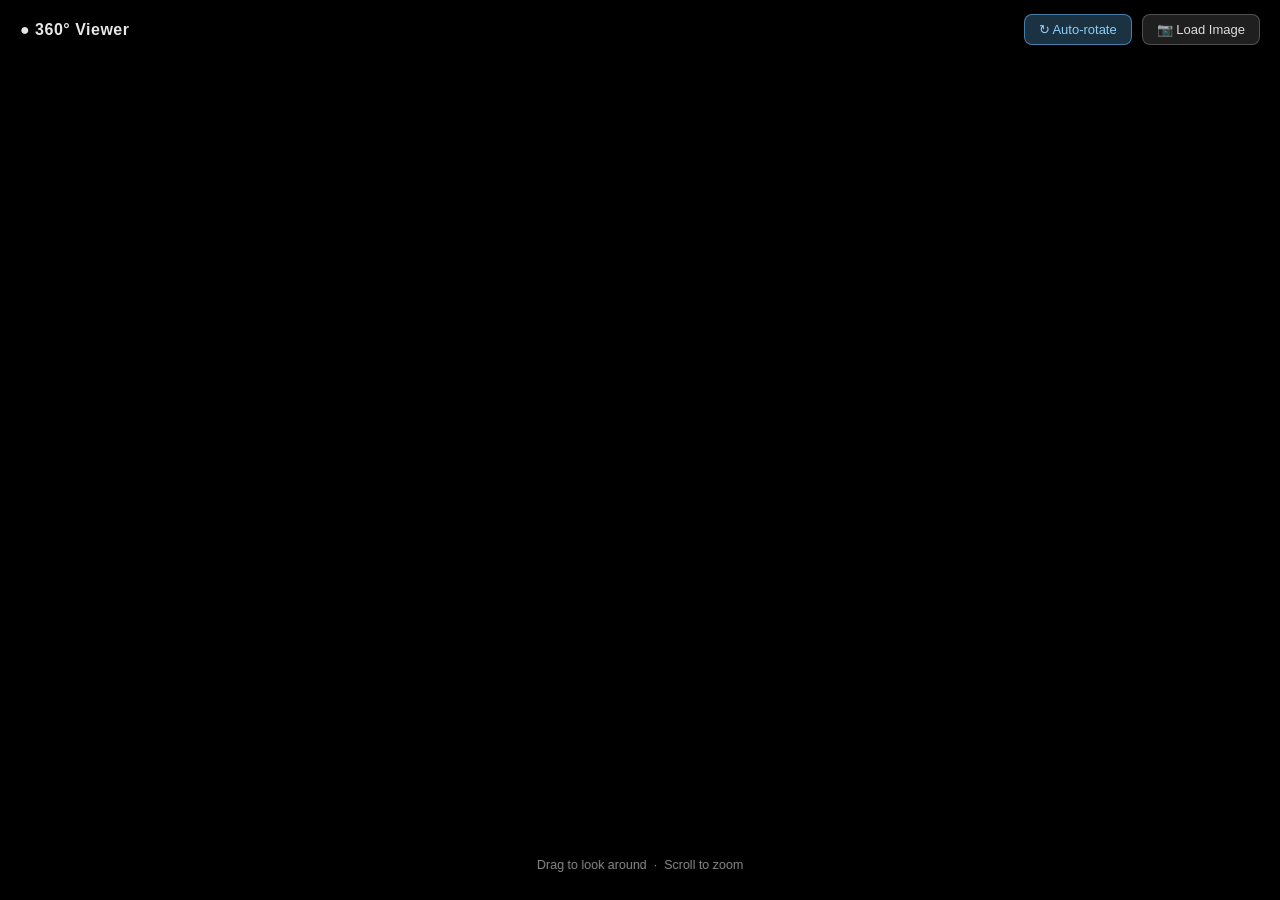
==== viewer-offline.html @ a88eeafb "Add single-file offline build (viewer-offline.html) Adds a build script that inlines Three.js, the v" ====
<!DOCTYPE html>
<html lang="en">
<head>
  <meta charset="UTF-8" />
  <meta name="viewport" content="width=device-width, initial-scale=1.0" />
  <title>3D Image Viewer</title>
  <style>
*, *::before, *::after {
  margin: 0;
  padding: 0;
  box-sizing: border-box;
}

body {
  background: #000;
  overflow: hidden;
  font-family: -apple-system, BlinkMacSystemFont, 'Segoe UI', Roboto, sans-serif;
  user-select: none;
}

#viewer-container {
  position: fixed;
  inset: 0;
}

/* ── Toolbar ─────────────────────────────────────────── */
#ui {
  position: fixed;
  inset: 0;
  pointer-events: none;
  z-index: 10;
}

#toolbar {
  display: flex;
  align-items: center;
  justify-content: space-between;
  padding: 14px 20px;
  background: linear-gradient(to bottom, rgba(0, 0, 0, 0.75) 0%, transparent 100%);
  pointer-events: all;
}

#logo {
  color: #fff;
  font-size: 16px;
  font-weight: 600;
  letter-spacing: 0.5px;
  opacity: 0.9;
}

#toolbar-actions {
  display: flex;
  gap: 10px;
  align-items: center;
}

#file-input {
  display: none;
}

.toolbar-btn {
  padding: 7px 14px;
  background: rgba(255, 255, 255, 0.12);
  color: rgba(255, 255, 255, 0.85);
  border: 1px solid rgba(255, 255, 255, 0.22);
  border-radius: 8px;
  cursor: pointer;
  font-size: 13px;
  backdrop-filter: blur(6px);
  transition: background 0.18s, color 0.18s, border-color 0.18s;
  white-space: nowrap;
}

.toolbar-btn:hover {
  background: rgba(255, 255, 255, 0.24);
  color: #fff;
  border-color: rgba(255, 255, 255, 0.4);
}

.toolbar-btn.active {
  background: rgba(99, 179, 237, 0.28);
  border-color: rgba(99, 179, 237, 0.6);
  color: #90cdf4;
}

/* ── Bottom hint ─────────────────────────────────────── */
#hint {
  position: fixed;
  bottom: 22px;
  left: 50%;
  transform: translateX(-50%);
  color: rgba(255, 255, 255, 0.55);
  font-size: 12.5px;
  background: rgba(0, 0, 0, 0.45);
  padding: 6px 16px;
  border-radius: 20px;
  pointer-events: none;
  backdrop-filter: blur(6px);
  z-index: 10;
  transition: opacity 0.5s;
}

#hint.hidden {
  opacity: 0;
}

/* ── Drag-and-drop overlay ───────────────────────────── */
#dropzone-overlay {
  position: fixed;
  inset: 0;
  display: flex;
  align-items: center;
  justify-content: center;
  background: rgba(0, 0, 0, 0.65);
  border: 3px dashed rgba(99, 179, 237, 0.7);
  border-radius: 4px;
  z-index: 100;
  opacity: 0;
  pointer-events: none;
  transition: opacity 0.18s;
}

#dropzone-overlay.active {
  opacity: 1;
  pointer-events: all;
}

#dropzone-label {
  color: #90cdf4;
  font-size: 26px;
  font-weight: 600;
  text-shadow: 0 2px 12px rgba(0, 0, 0, 0.8);
  pointer-events: none;
}

  </style>
</head>
<body>
  <div id="viewer-container"></div>

  <div id="ui">
    <div id="toolbar">
      <span id="logo">&#9679; 360&#xB0; Viewer</span>
      <div id="toolbar-actions">
        <button id="autorotate-btn" class="toolbar-btn active" title="Toggle auto-rotate">
          &#8635; Auto-rotate
        </button>
        <button id="load-btn" class="toolbar-btn">&#128247; Load Image</button>
        <input type="file" id="file-input" accept="image/*" />
      </div>
    </div>
  </div>

  <div id="hint">Drag to look around &nbsp;&middot;&nbsp; Scroll to zoom</div>

  <div id="dropzone-overlay">
    <div id="dropzone-label">Drop your 360&#xB0; image here</div>
  </div>

  <script type="module">
/* ── Three.js r160 (minified, inlined) ────────────────────────────── */
/**
 * @license
 * Copyright 2010-2023 Three.js Authors
 * SPDX-License-Identifier: MIT
 */
const t="160",e={LEFT:0,MIDDLE:1,RIGHT:2,ROTATE:0,DOLLY:1,PAN:2},n={ROTATE:0,PAN:1,DOLLY_PAN:2,DOLLY_ROTATE:3},i=0,r=1,s=2,a=3,o=0,l=1,c=2,h=3,u=0,d=1,p=2,m=2,f=0,g=1,_=2,v=3,x=4,y=5,M=100,S=101,b=102,E=103,T=104,w=200,A=201,R=202,C=203,P=204,L=205,I=206,U=207,N=208,D=209,O=210,F=211,B=212,z=213,H=214,V=0,k=1,G=2,W=3,X=4,j=5,q=6,Y=7,Z=0,J=1,K=2,$=0,Q=1,tt=2,et=3,nt=4,it=5,rt=6,st="attached",at="detached",ot=300,lt=301,ct=302,ht=303,ut=304,dt=306,pt=1e3,mt=1001,ft=1002,gt=1003,_t=1004,vt=1004,xt=1005,yt=1005,Mt=1006,St=1007,bt=1007,Et=1008,Tt=1008,wt=1009,At=1010,Rt=1011,Ct=1012,Pt=1013,Lt=1014,It=1015,Ut=1016,Nt=1017,Dt=1018,Ot=1020,Ft=1021,Bt=1023,zt=1024,Ht=1025,Vt=1026,kt=1027,Gt=1028,Wt=1029,Xt=1030,jt=1031,qt=1033,Yt=33776,Zt=33777,Jt=33778,Kt=33779,$t=35840,Qt=35841,te=35842,ee=35843,ne=36196,ie=37492,re=37496,se=37808,ae=37809,oe=37810,le=37811,ce=37812,he=37813,ue=37814,de=37815,pe=37816,me=37817,fe=37818,ge=37819,_e=37820,ve=37821,xe=36492,ye=36494,Me=36495,Se=36283,be=36284,Ee=36285,Te=36286,we=2200,Ae=2201,Re=2202,Ce=2300,Pe=2301,Le=2302,Ie=2400,Ue=2401,Ne=2402,De=2500,Oe=2501,Fe=0,Be=1,ze=2,He=3e3,Ve=3001,ke=3200,Ge=3201,We=0,Xe=1,je="",qe="srgb",Ye="srgb-linear",Ze="display-p3",Je="display-p3-linear",Ke="linear",$e="srgb",Qe="rec709",tn="p3",en=0,nn=7680,rn=7681,sn=7682,an=7683,on=34055,ln=34056,cn=5386,hn=512,un=513,dn=514,pn=515,mn=516,fn=517,gn=518,_n=519,vn=512,xn=513,yn=514,Mn=515,Sn=516,bn=517,En=518,Tn=519,wn=35044,An=35048,Rn=35040,Cn=35045,Pn=35049,Ln=35041,In=35046,Un=35050,Nn=35042,Dn="100",On="300 es",Fn=1035,Bn=2e3,zn=2001;class Hn{addEventListener(t,e){void 0===this._listeners&&(this._listeners={});const n=this._listeners;void 0===n[t]&&(n[t]=[]),-1===n[t].indexOf(e)&&n[t].push(e)}hasEventListener(t,e){if(void 0===this._listeners)return!1;const n=this._listeners;return void 0!==n[t]&&-1!==n[t].indexOf(e)}removeEventListener(t,e){if(void 0===this._listeners)return;const n=this._listeners[t];if(void 0!==n){const t=n.indexOf(e);-1!==t&&n.splice(t,1)}}dispatchEvent(t){if(void 0===this._listeners)return;const e=this._listeners[t.type];if(void 0!==e){t.target=this;const n=e.slice(0);for(let e=0,i=n.length;e<i;e++)n[e].call(this,t);t.target=null}}}const Vn=["00","01","02","03","04","05","06","07","08","09","0a","0b","0c","0d","0e","0f","10","11","12","13","14","15","16","17","18","19","1a","1b","1c","1d","1e","1f","20","21","22","23","24","25","26","27","28","29","2a","2b","2c","2d","2e","2f","30","31","32","33","34","35","36","37","38","39","3a","3b","3c","3d","3e","3f","40","41","42","43","44","45","46","47","48","49","4a","4b","4c","4d","4e","4f","50","51","52","53","54","55","56","57","58","59","5a","5b","5c","5d","5e","5f","60","61","62","63","64","65","66","67","68","69","6a","6b","6c","6d","6e","6f","70","71","72","73","74","75","76","77","78","79","7a","7b","7c","7d","7e","7f","80","81","82","83","84","85","86","87","88","89","8a","8b","8c","8d","8e","8f","90","91","92","93","94","95","96","97","98","99","9a","9b","9c","9d","9e","9f","a0","a1","a2","a3","a4","a5","a6","a7","a8","a9","aa","ab","ac","ad","ae","af","b0","b1","b2","b3","b4","b5","b6","b7","b8","b9","ba","bb","bc","bd","be","bf","c0","c1","c2","c3","c4","c5","c6","c7","c8","c9","ca","cb","cc","cd","ce","cf","d0","d1","d2","d3","d4","d5","d6","d7","d8","d9","da","db","dc","dd","de","df","e0","e1","e2","e3","e4","e5","e6","e7","e8","e9","ea","eb","ec","ed","ee","ef","f0","f1","f2","f3","f4","f5","f6","f7","f8","f9","fa","fb","fc","fd","fe","ff"];let kn=1234567;const Gn=Math.PI/180,Wn=180/Math.PI;function Xn(){const t=4294967295*Math.random()|0,e=4294967295*Math.random()|0,n=4294967295*Math.random()|0,i=4294967295*Math.random()|0;return(Vn[255&t]+Vn[t>>8&255]+Vn[t>>16&255]+Vn[t>>24&255]+"-"+Vn[255&e]+Vn[e>>8&255]+"-"+Vn[e>>16&15|64]+Vn[e>>24&255]+"-"+Vn[63&n|128]+Vn[n>>8&255]+"-"+Vn[n>>16&255]+Vn[n>>24&255]+Vn[255&i]+Vn[i>>8&255]+Vn[i>>16&255]+Vn[i>>24&255]).toLowerCase()}function jn(t,e,n){return Math.max(e,Math.min(n,t))}function qn(t,e){return(t%e+e)%e}function Yn(t,e,n){return(1-n)*t+n*e}function Zn(t){return 0==(t&t-1)&&0!==t}function Jn(t){return Math.pow(2,Math.floor(Math.log(t)/Math.LN2))}function Kn(t,e){switch(e.constructor){case Float32Array:return t;case Uint32Array:return t/4294967295;case Uint16Array:return t/65535;case Uint8Array:return t/255;case Int32Array:return Math.max(t/2147483647,-1);case Int16Array:return Math.max(t/32767,-1);case Int8Array:return Math.max(t/127,-1);default:throw new Error("Invalid component type.")}}function $n(t,e){switch(e.constructor){case Float32Array:return t;case Uint32Array:return Math.round(4294967295*t);case Uint16Array:return Math.round(65535*t);case Uint8Array:return Math.round(255*t);case Int32Array:return Math.round(2147483647*t);case Int16Array:return Math.round(32767*t);case Int8Array:return Math.round(127*t);default:throw new Error("Invalid component type.")}}const Qn={DEG2RAD:Gn,RAD2DEG:Wn,generateUUID:Xn,clamp:jn,euclideanModulo:qn,mapLinear:function(t,e,n,i,r){return i+(t-e)*(r-i)/(n-e)},inverseLerp:function(t,e,n){return t!==e?(n-t)/(e-t):0},lerp:Yn,damp:function(t,e,n,i){return Yn(t,e,1-Math.exp(-n*i))},pingpong:function(t,e=1){return e-Math.abs(qn(t,2*e)-e)},smoothstep:function(t,e,n){return t<=e?0:t>=n?1:(t=(t-e)/(n-e))*t*(3-2*t)},smootherstep:function(t,e,n){return t<=e?0:t>=n?1:(t=(t-e)/(n-e))*t*t*(t*(6*t-15)+10)},randInt:function(t,e){return t+Math.floor(Math.random()*(e-t+1))},randFloat:function(t,e){return t+Math.random()*(e-t)},randFloatSpread:function(t){return t*(.5-Math.random())},seededRandom:function(t){void 0!==t&&(kn=t);let e=kn+=1831565813;return e=Math.imul(e^e>>>15,1|e),e^=e+Math.imul(e^e>>>7,61|e),((e^e>>>14)>>>0)/4294967296},degToRad:function(t){return t*Gn},radToDeg:function(t){return t*Wn},isPowerOfTwo:Zn,ceilPowerOfTwo:function(t){return Math.pow(2,Math.ceil(Math.log(t)/Math.LN2))},floorPowerOfTwo:Jn,setQuaternionFromProperEuler:function(t,e,n,i,r){const s=Math.cos,a=Math.sin,o=s(n/2),l=a(n/2),c=s((e+i)/2),h=a((e+i)/2),u=s((e-i)/2),d=a((e-i)/2),p=s((i-e)/2),m=a((i-e)/2);switch(r){case"XYX":t.set(o*h,l*u,l*d,o*c);break;case"YZY":t.set(l*d,o*h,l*u,o*c);break;case"ZXZ":t.set(l*u,l*d,o*h,o*c);break;case"XZX":t.set(o*h,l*m,l*p,o*c);break;case"YXY":t.set(l*p,o*h,l*m,o*c);break;case"ZYZ":t.set(l*m,l*p,o*h,o*c);break;default:console.warn("THREE.MathUtils: .setQuaternionFromProperEuler() encountered an unknown order: "+r)}},normalize:$n,denormalize:Kn};class ti{constructor(t=0,e=0){ti.prototype.isVector2=!0,this.x=t,this.y=e}get width(){return this.x}set width(t){this.x=t}get height(){return this.y}set height(t){this.y=t}set(t,e){return this.x=t,this.y=e,this}setScalar(t){return this.x=t,this.y=t,this}setX(t){return this.x=t,this}setY(t){return this.y=t,this}setComponent(t,e){switch(t){case 0:this.x=e;break;case 1:this.y=e;break;default:throw new Error("index is out of range: "+t)}return this}getComponent(t){switch(t){case 0:return this.x;case 1:return this.y;default:throw new Error("index is out of range: "+t)}}clone(){return new this.constructor(this.x,this.y)}copy(t){return this.x=t.x,this.y=t.y,this}add(t){return this.x+=t.x,this.y+=t.y,this}addScalar(t){return this.x+=t,this.y+=t,this}addVectors(t,e){return this.x=t.x+e.x,this.y=t.y+e.y,this}addScaledVector(t,e){return this.x+=t.x*e,this.y+=t.y*e,this}sub(t){return this.x-=t.x,this.y-=t.y,this}subScalar(t){return this.x-=t,this.y-=t,this}subVectors(t,e){return this.x=t.x-e.x,this.y=t.y-e.y,this}multiply(t){return this.x*=t.x,this.y*=t.y,this}multiplyScalar(t){return this.x*=t,this.y*=t,this}divide(t){return this.x/=t.x,this.y/=t.y,this}divideScalar(t){return this.multiplyScalar(1/t)}applyMatrix3(t){const e=this.x,n=this.y,i=t.elements;return this.x=i[0]*e+i[3]*n+i[6],this.y=i[1]*e+i[4]*n+i[7],this}min(t){return this.x=Math.min(this.x,t.x),this.y=Math.min(this.y,t.y),this}max(t){return this.x=Math.max(this.x,t.x),this.y=Math.max(this.y,t.y),this}clamp(t,e){return this.x=Math.max(t.x,Math.min(e.x,this.x)),this.y=Math.max(t.y,Math.min(e.y,this.y)),this}clampScalar(t,e){return this.x=Math.max(t,Math.min(e,this.x)),this.y=Math.max(t,Math.min(e,this.y)),this}clampLength(t,e){const n=this.length();return this.divideScalar(n||1).multiplyScalar(Math.max(t,Math.min(e,n)))}floor(){return this.x=Math.floor(this.x),this.y=Math.floor(this.y),this}ceil(){return this.x=Math.ceil(this.x),this.y=Math.ceil(this.y),this}round(){return this.x=Math.round(this.x),this.y=Math.round(this.y),this}roundToZero(){return this.x=Math.trunc(this.x),this.y=Math.trunc(this.y),this}negate(){return this.x=-this.x,this.y=-this.y,this}dot(t){return this.x*t.x+this.y*t.y}cross(t){return this.x*t.y-this.y*t.x}lengthSq(){return this.x*this.x+this.y*this.y}length(){return Math.sqrt(this.x*this.x+this.y*this.y)}manhattanLength(){return Math.abs(this.x)+Math.abs(this.y)}normalize(){return this.divideScalar(this.length()||1)}angle(){return Math.atan2(-this.y,-this.x)+Math.PI}angleTo(t){const e=Math.sqrt(this.lengthSq()*t.lengthSq());if(0===e)return Math.PI/2;const n=this.dot(t)/e;return Math.acos(jn(n,-1,1))}distanceTo(t){return Math.sqrt(this.distanceToSquared(t))}distanceToSquared(t){const e=this.x-t.x,n=this.y-t.y;return e*e+n*n}manhattanDistanceTo(t){return Math.abs(this.x-t.x)+Math.abs(this.y-t.y)}setLength(t){return this.normalize().multiplyScalar(t)}lerp(t,e){return this.x+=(t.x-this.x)*e,this.y+=(t.y-this.y)*e,this}lerpVectors(t,e,n){return this.x=t.x+(e.x-t.x)*n,this.y=t.y+(e.y-t.y)*n,this}equals(t){return t.x===this.x&&t.y===this.y}fromArray(t,e=0){return this.x=t[e],this.y=t[e+1],this}toArray(t=[],e=0){return t[e]=this.x,t[e+1]=this.y,t}fromBufferAttribute(t,e){return this.x=t.getX(e),this.y=t.getY(e),this}rotateAround(t,e){const n=Math.cos(e),i=Math.sin(e),r=this.x-t.x,s=this.y-t.y;return this.x=r*n-s*i+t.x,this.y=r*i+s*n+t.y,this}random(){return this.x=Math.random(),this.y=Math.random(),this}*[Symbol.iterator](){yield this.x,yield this.y}}class ei{constructor(t,e,n,i,r,s,a,o,l){ei.prototype.isMatrix3=!0,this.elements=[1,0,0,0,1,0,0,0,1],void 0!==t&&this.set(t,e,n,i,r,s,a,o,l)}set(t,e,n,i,r,s,a,o,l){const c=this.elements;return c[0]=t,c[1]=i,c[2]=a,c[3]=e,c[4]=r,c[5]=o,c[6]=n,c[7]=s,c[8]=l,this}identity(){return this.set(1,0,0,0,1,0,0,0,1),this}copy(t){const e=this.elements,n=t.elements;return e[0]=n[0],e[1]=n[1],e[2]=n[2],e[3]=n[3],e[4]=n[4],e[5]=n[5],e[6]=n[6],e[7]=n[7],e[8]=n[8],this}extractBasis(t,e,n){return t.setFromMatrix3Column(this,0),e.setFromMatrix3Column(this,1),n.setFromMatrix3Column(this,2),this}setFromMatrix4(t){const e=t.elements;return this.set(e[0],e[4],e[8],e[1],e[5],e[9],e[2],e[6],e[10]),this}multiply(t){return this.multiplyMatrices(this,t)}premultiply(t){return this.multiplyMatrices(t,this)}multiplyMatrices(t,e){const n=t.elements,i=e.elements,r=this.elements,s=n[0],a=n[3],o=n[6],l=n[1],c=n[4],h=n[7],u=n[2],d=n[5],p=n[8],m=i[0],f=i[3],g=i[6],_=i[1],v=i[4],x=i[7],y=i[2],M=i[5],S=i[8];return r[0]=s*m+a*_+o*y,r[3]=s*f+a*v+o*M,r[6]=s*g+a*x+o*S,r[1]=l*m+c*_+h*y,r[4]=l*f+c*v+h*M,r[7]=l*g+c*x+h*S,r[2]=u*m+d*_+p*y,r[5]=u*f+d*v+p*M,r[8]=u*g+d*x+p*S,this}multiplyScalar(t){const e=this.elements;return e[0]*=t,e[3]*=t,e[6]*=t,e[1]*=t,e[4]*=t,e[7]*=t,e[2]*=t,e[5]*=t,e[8]*=t,this}determinant(){const t=this.elements,e=t[0],n=t[1],i=t[2],r=t[3],s=t[4],a=t[5],o=t[6],l=t[7],c=t[8];return e*s*c-e*a*l-n*r*c+n*a*o+i*r*l-i*s*o}invert(){const t=this.elements,e=t[0],n=t[1],i=t[2],r=t[3],s=t[4],a=t[5],o=t[6],l=t[7],c=t[8],h=c*s-a*l,u=a*o-c*r,d=l*r-s*o,p=e*h+n*u+i*d;if(0===p)return this.set(0,0,0,0,0,0,0,0,0);const m=1/p;return t[0]=h*m,t[1]=(i*l-c*n)*m,t[2]=(a*n-i*s)*m,t[3]=u*m,t[4]=(c*e-i*o)*m,t[5]=(i*r-a*e)*m,t[6]=d*m,t[7]=(n*o-l*e)*m,t[8]=(s*e-n*r)*m,this}transpose(){let t;const e=this.elements;return t=e[1],e[1]=e[3],e[3]=t,t=e[2],e[2]=e[6],e[6]=t,t=e[5],e[5]=e[7],e[7]=t,this}getNormalMatrix(t){return this.setFromMatrix4(t).invert().transpose()}transposeIntoArray(t){const e=this.elements;return t[0]=e[0],t[1]=e[3],t[2]=e[6],t[3]=e[1],t[4]=e[4],t[5]=e[7],t[6]=e[2],t[7]=e[5],t[8]=e[8],this}setUvTransform(t,e,n,i,r,s,a){const o=Math.cos(r),l=Math.sin(r);return this.set(n*o,n*l,-n*(o*s+l*a)+s+t,-i*l,i*o,-i*(-l*s+o*a)+a+e,0,0,1),this}scale(t,e){return this.premultiply(ni.makeScale(t,e)),this}rotate(t){return this.premultiply(ni.makeRotation(-t)),this}translate(t,e){return this.premultiply(ni.makeTranslation(t,e)),this}makeTranslation(t,e){return t.isVector2?this.set(1,0,t.x,0,1,t.y,0,0,1):this.set(1,0,t,0,1,e,0,0,1),this}makeRotation(t){const e=Math.cos(t),n=Math.sin(t);return this.set(e,-n,0,n,e,0,0,0,1),this}makeScale(t,e){return this.set(t,0,0,0,e,0,0,0,1),this}equals(t){const e=this.elements,n=t.elements;for(let t=0;t<9;t++)if(e[t]!==n[t])return!1;return!0}fromArray(t,e=0){for(let n=0;n<9;n++)this.elements[n]=t[n+e];return this}toArray(t=[],e=0){const n=this.elements;return t[e]=n[0],t[e+1]=n[1],t[e+2]=n[2],t[e+3]=n[3],t[e+4]=n[4],t[e+5]=n[5],t[e+6]=n[6],t[e+7]=n[7],t[e+8]=n[8],t}clone(){return(new this.constructor).fromArray(this.elements)}}const ni=new ei;function ii(t){for(let e=t.length-1;e>=0;--e)if(t[e]>=65535)return!0;return!1}const ri={Int8Array:Int8Array,Uint8Array:Uint8Array,Uint8ClampedArray:Uint8ClampedArray,Int16Array:Int16Array,Uint16Array:Uint16Array,Int32Array:Int32Array,Uint32Array:Uint32Array,Float32Array:Float32Array,Float64Array:Float64Array};function si(t,e){return new ri[t](e)}function ai(t){return document.createElementNS("http://www.w3.org/1999/xhtml",t)}function oi(){const t=ai("canvas");return t.style.display="block",t}const li={};function ci(t){t in li||(li[t]=!0,console.warn(t))}const hi=(new ei).set(.8224621,.177538,0,.0331941,.9668058,0,.0170827,.0723974,.9105199),ui=(new ei).set(1.2249401,-.2249404,0,-.0420569,1.0420571,0,-.0196376,-.0786361,1.0982735),di={[Ye]:{transfer:Ke,primaries:Qe,toReference:t=>t,fromReference:t=>t},[qe]:{transfer:$e,primaries:Qe,toReference:t=>t.convertSRGBToLinear(),fromReference:t=>t.convertLinearToSRGB()},[Je]:{transfer:Ke,primaries:tn,toReference:t=>t.applyMatrix3(ui),fromReference:t=>t.applyMatrix3(hi)},[Ze]:{transfer:$e,primaries:tn,toReference:t=>t.convertSRGBToLinear().applyMatrix3(ui),fromReference:t=>t.applyMatrix3(hi).convertLinearToSRGB()}},pi=new Set([Ye,Je]),mi={enabled:!0,_workingColorSpace:Ye,get workingColorSpace(){return this._workingColorSpace},set workingColorSpace(t){if(!pi.has(t))throw new Error(`Unsupported working color space, "${t}".`);this._workingColorSpace=t},convert:function(t,e,n){if(!1===this.enabled||e===n||!e||!n)return t;const i=di[e].toReference;return(0,di[n].fromReference)(i(t))},fromWorkingColorSpace:function(t,e){return this.convert(t,this._workingColorSpace,e)},toWorkingColorSpace:function(t,e){return this.convert(t,e,this._workingColorSpace)},getPrimaries:function(t){return di[t].primaries},getTransfer:function(t){return t===je?Ke:di[t].transfer}};function fi(t){return t<.04045?.0773993808*t:Math.pow(.9478672986*t+.0521327014,2.4)}function gi(t){return t<.0031308?12.92*t:1.055*Math.pow(t,.41666)-.055}let _i;class vi{static getDataURL(t){if(/^data:/i.test(t.src))return t.src;if("undefined"==typeof HTMLCanvasElement)return t.src;let e;if(t instanceof HTMLCanvasElement)e=t;else{void 0===_i&&(_i=ai("canvas")),_i.width=t.width,_i.height=t.height;const n=_i.getContext("2d");t instanceof ImageData?n.putImageData(t,0,0):n.drawImage(t,0,0,t.width,t.height),e=_i}return e.width>2048||e.height>2048?(console.warn("THREE.ImageUtils.getDataURL: Image converted to jpg for performance reasons",t),e.toDataURL("image/jpeg",.6)):e.toDataURL("image/png")}static sRGBToLinear(t){if("undefined"!=typeof HTMLImageElement&&t instanceof HTMLImageElement||"undefined"!=typeof HTMLCanvasElement&&t instanceof HTMLCanvasElement||"undefined"!=typeof ImageBitmap&&t instanceof ImageBitmap){const e=ai("canvas");e.width=t.width,e.height=t.height;const n=e.getContext("2d");n.drawImage(t,0,0,t.width,t.height);const i=n.getImageData(0,0,t.width,t.height),r=i.data;for(let t=0;t<r.length;t++)r[t]=255*fi(r[t]/255);return n.putImageData(i,0,0),e}if(t.data){const e=t.data.slice(0);for(let t=0;t<e.length;t++)e instanceof Uint8Array||e instanceof Uint8ClampedArray?e[t]=Math.floor(255*fi(e[t]/255)):e[t]=fi(e[t]);return{data:e,width:t.width,height:t.height}}return console.warn("THREE.ImageUtils.sRGBToLinear(): Unsupported image type. No color space conversion applied."),t}}let xi=0;class yi{constructor(t=null){this.isSource=!0,Object.defineProperty(this,"id",{value:xi++}),this.uuid=Xn(),this.data=t,this.version=0}set needsUpdate(t){!0===t&&this.version++}toJSON(t){const e=void 0===t||"string"==typeof t;if(!e&&void 0!==t.images[this.uuid])return t.images[this.uuid];const n={uuid:this.uuid,url:""},i=this.data;if(null!==i){let t;if(Array.isArray(i)){t=[];for(let e=0,n=i.length;e<n;e++)i[e].isDataTexture?t.push(Mi(i[e].image)):t.push(Mi(i[e]))}else t=Mi(i);n.url=t}return e||(t.images[this.uuid]=n),n}}function Mi(t){return"undefined"!=typeof HTMLImageElement&&t instanceof HTMLImageElement||"undefined"!=typeof HTMLCanvasElement&&t instanceof HTMLCanvasElement||"undefined"!=typeof ImageBitmap&&t instanceof ImageBitmap?vi.getDataURL(t):t.data?{data:Array.from(t.data),width:t.width,height:t.height,type:t.data.constructor.name}:(console.warn("THREE.Texture: Unable to serialize Texture."),{})}let Si=0;class bi extends Hn{constructor(t=bi.DEFAULT_IMAGE,e=bi.DEFAULT_MAPPING,n=1001,i=1001,r=1006,s=1008,a=1023,o=1009,l=bi.DEFAULT_ANISOTROPY,c=""){super(),this.isTexture=!0,Object.defineProperty(this,"id",{value:Si++}),this.uuid=Xn(),this.name="",this.source=new yi(t),this.mipmaps=[],this.mapping=e,this.channel=0,this.wrapS=n,this.wrapT=i,this.magFilter=r,this.minFilter=s,this.anisotropy=l,this.format=a,this.internalFormat=null,this.type=o,this.offset=new ti(0,0),this.repeat=new ti(1,1),this.center=new ti(0,0),this.rotation=0,this.matrixAutoUpdate=!0,this.matrix=new ei,this.generateMipmaps=!0,this.premultiplyAlpha=!1,this.flipY=!0,this.unpackAlignment=4,"string"==typeof c?this.colorSpace=c:(ci("THREE.Texture: Property .encoding has been replaced by .colorSpace."),this.colorSpace=c===Ve?qe:je),this.userData={},this.version=0,this.onUpdate=null,this.isRenderTargetTexture=!1,this.needsPMREMUpdate=!1}get image(){return this.source.data}set image(t=null){this.source.data=t}updateMatrix(){this.matrix.setUvTransform(this.offset.x,this.offset.y,this.repeat.x,this.repeat.y,this.rotation,this.center.x,this.center.y)}clone(){return(new this.constructor).copy(this)}copy(t){return this.name=t.name,this.source=t.source,this.mipmaps=t.mipmaps.slice(0),this.mapping=t.mapping,this.channel=t.channel,this.wrapS=t.wrapS,this.wrapT=t.wrapT,this.magFilter=t.magFilter,this.minFilter=t.minFilter,this.anisotropy=t.anisotropy,this.format=t.format,this.internalFormat=t.internalFormat,this.type=t.type,this.offset.copy(t.offset),this.repeat.copy(t.repeat),this.center.copy(t.center),this.rotation=t.rotation,this.matrixAutoUpdate=t.matrixAutoUpdate,this.matrix.copy(t.matrix),this.generateMipmaps=t.generateMipmaps,this.premultiplyAlpha=t.premultiplyAlpha,this.flipY=t.flipY,this.unpackAlignment=t.unpackAlignment,this.colorSpace=t.colorSpace,this.userData=JSON.parse(JSON.stringify(t.userData)),this.needsUpdate=!0,this}toJSON(t){const e=void 0===t||"string"==typeof t;if(!e&&void 0!==t.textures[this.uuid])return t.textures[this.uuid];const n={metadata:{version:4.6,type:"Texture",generator:"Texture.toJSON"},uuid:this.uuid,name:this.name,image:this.source.toJSON(t).uuid,mapping:this.mapping,channel:this.channel,repeat:[this.repeat.x,this.repeat.y],offset:[this.offset.x,this.offset.y],center:[this.center.x,this.center.y],rotation:this.rotation,wrap:[this.wrapS,this.wrapT],format:this.format,internalFormat:this.internalFormat,type:this.type,colorSpace:this.colorSpace,minFilter:this.minFilter,magFilter:this.magFilter,anisotropy:this.anisotropy,flipY:this.flipY,generateMipmaps:this.generateMipmaps,premultiplyAlpha:this.premultiplyAlpha,unpackAlignment:this.unpackAlignment};return Object.keys(this.userData).length>0&&(n.userData=this.userData),e||(t.textures[this.uuid]=n),n}dispose(){this.dispatchEvent({type:"dispose"})}transformUv(t){if(this.mapping!==ot)return t;if(t.applyMatrix3(this.matrix),t.x<0||t.x>1)switch(this.wrapS){case pt:t.x=t.x-Math.floor(t.x);break;case mt:t.x=t.x<0?0:1;break;case ft:1===Math.abs(Math.floor(t.x)%2)?t.x=Math.ceil(t.x)-t.x:t.x=t.x-Math.floor(t.x)}if(t.y<0||t.y>1)switch(this.wrapT){case pt:t.y=t.y-Math.floor(t.y);break;case mt:t.y=t.y<0?0:1;break;case ft:1===Math.abs(Math.floor(t.y)%2)?t.y=Math.ceil(t.y)-t.y:t.y=t.y-Math.floor(t.y)}return this.flipY&&(t.y=1-t.y),t}set needsUpdate(t){!0===t&&(this.version++,this.source.needsUpdate=!0)}get encoding(){return ci("THREE.Texture: Property .encoding has been replaced by .colorSpace."),this.colorSpace===qe?Ve:He}set encoding(t){ci("THREE.Texture: Property .encoding has been replaced by .colorSpace."),this.colorSpace=t===Ve?qe:je}}bi.DEFAULT_IMAGE=null,bi.DEFAULT_MAPPING=ot,bi.DEFAULT_ANISOTROPY=1;class Ei{constructor(t=0,e=0,n=0,i=1){Ei.prototype.isVector4=!0,this.x=t,this.y=e,this.z=n,this.w=i}get width(){return this.z}set width(t){this.z=t}get height(){return this.w}set height(t){this.w=t}set(t,e,n,i){return this.x=t,this.y=e,this.z=n,this.w=i,this}setScalar(t){return this.x=t,this.y=t,this.z=t,this.w=t,this}setX(t){return this.x=t,this}setY(t){return this.y=t,this}setZ(t){return this.z=t,this}setW(t){return this.w=t,this}setComponent(t,e){switch(t){case 0:this.x=e;break;case 1:this.y=e;break;case 2:this.z=e;break;case 3:this.w=e;break;default:throw new Error("index is out of range: "+t)}return this}getComponent(t){switch(t){case 0:return this.x;case 1:return this.y;case 2:return this.z;case 3:return this.w;default:throw new Error("index is out of range: "+t)}}clone(){return new this.constructor(this.x,this.y,this.z,this.w)}copy(t){return this.x=t.x,this.y=t.y,this.z=t.z,this.w=void 0!==t.w?t.w:1,this}add(t){return this.x+=t.x,this.y+=t.y,this.z+=t.z,this.w+=t.w,this}addScalar(t){return this.x+=t,this.y+=t,this.z+=t,this.w+=t,this}addVectors(t,e){return this.x=t.x+e.x,this.y=t.y+e.y,this.z=t.z+e.z,this.w=t.w+e.w,this}addScaledVector(t,e){return this.x+=t.x*e,this.y+=t.y*e,this.z+=t.z*e,this.w+=t.w*e,this}sub(t){return this.x-=t.x,this.y-=t.y,this.z-=t.z,this.w-=t.w,this}subScalar(t){return this.x-=t,this.y-=t,this.z-=t,this.w-=t,this}subVectors(t,e){return this.x=t.x-e.x,this.y=t.y-e.y,this.z=t.z-e.z,this.w=t.w-e.w,this}multiply(t){return this.x*=t.x,this.y*=t.y,this.z*=t.z,this.w*=t.w,this}multiplyScalar(t){return this.x*=t,this.y*=t,this.z*=t,this.w*=t,this}applyMatrix4(t){const e=this.x,n=this.y,i=this.z,r=this.w,s=t.elements;return this.x=s[0]*e+s[4]*n+s[8]*i+s[12]*r,this.y=s[1]*e+s[5]*n+s[9]*i+s[13]*r,this.z=s[2]*e+s[6]*n+s[10]*i+s[14]*r,this.w=s[3]*e+s[7]*n+s[11]*i+s[15]*r,this}divideScalar(t){return this.multiplyScalar(1/t)}setAxisAngleFromQuaternion(t){this.w=2*Math.acos(t.w);const e=Math.sqrt(1-t.w*t.w);return e<1e-4?(this.x=1,this.y=0,this.z=0):(this.x=t.x/e,this.y=t.y/e,this.z=t.z/e),this}setAxisAngleFromRotationMatrix(t){let e,n,i,r;const s=.01,a=.1,o=t.elements,l=o[0],c=o[4],h=o[8],u=o[1],d=o[5],p=o[9],m=o[2],f=o[6],g=o[10];if(Math.abs(c-u)<s&&Math.abs(h-m)<s&&Math.abs(p-f)<s){if(Math.abs(c+u)<a&&Math.abs(h+m)<a&&Math.abs(p+f)<a&&Math.abs(l+d+g-3)<a)return this.set(1,0,0,0),this;e=Math.PI;const t=(l+1)/2,o=(d+1)/2,_=(g+1)/2,v=(c+u)/4,x=(h+m)/4,y=(p+f)/4;return t>o&&t>_?t<s?(n=0,i=.707106781,r=.707106781):(n=Math.sqrt(t),i=v/n,r=x/n):o>_?o<s?(n=.707106781,i=0,r=.707106781):(i=Math.sqrt(o),n=v/i,r=y/i):_<s?(n=.707106781,i=.707106781,r=0):(r=Math.sqrt(_),n=x/r,i=y/r),this.set(n,i,r,e),this}let _=Math.sqrt((f-p)*(f-p)+(h-m)*(h-m)+(u-c)*(u-c));return Math.abs(_)<.001&&(_=1),this.x=(f-p)/_,this.y=(h-m)/_,this.z=(u-c)/_,this.w=Math.acos((l+d+g-1)/2),this}min(t){return this.x=Math.min(this.x,t.x),this.y=Math.min(this.y,t.y),this.z=Math.min(this.z,t.z),this.w=Math.min(this.w,t.w),this}max(t){return this.x=Math.max(this.x,t.x),this.y=Math.max(this.y,t.y),this.z=Math.max(this.z,t.z),this.w=Math.max(this.w,t.w),this}clamp(t,e){return this.x=Math.max(t.x,Math.min(e.x,this.x)),this.y=Math.max(t.y,Math.min(e.y,this.y)),this.z=Math.max(t.z,Math.min(e.z,this.z)),this.w=Math.max(t.w,Math.min(e.w,this.w)),this}clampScalar(t,e){return this.x=Math.max(t,Math.min(e,this.x)),this.y=Math.max(t,Math.min(e,this.y)),this.z=Math.max(t,Math.min(e,this.z)),this.w=Math.max(t,Math.min(e,this.w)),this}clampLength(t,e){const n=this.length();return this.divideScalar(n||1).multiplyScalar(Math.max(t,Math.min(e,n)))}floor(){return this.x=Math.floor(this.x),this.y=Math.floor(this.y),this.z=Math.floor(this.z),this.w=Math.floor(this.w),this}ceil(){return this.x=Math.ceil(this.x),this.y=Math.ceil(this.y),this.z=Math.ceil(this.z),this.w=Math.ceil(this.w),this}round(){return this.x=Math.round(this.x),this.y=Math.round(this.y),this.z=Math.round(this.z),this.w=Math.round(this.w),this}roundToZero(){return this.x=Math.trunc(this.x),this.y=Math.trunc(this.y),this.z=Math.trunc(this.z),this.w=Math.trunc(this.w),this}negate(){return this.x=-this.x,this.y=-this.y,this.z=-this.z,this.w=-this.w,this}dot(t){return this.x*t.x+this.y*t.y+this.z*t.z+this.w*t.w}lengthSq(){return this.x*this.x+this.y*this.y+this.z*this.z+this.w*this.w}length(){return Math.sqrt(this.x*this.x+this.y*this.y+this.z*this.z+this.w*this.w)}manhattanLength(){return Math.abs(this.x)+Math.abs(this.y)+Math.abs(this.z)+Math.abs(this.w)}normalize(){return this.divideScalar(this.length()||1)}setLength(t){return this.normalize().multiplyScalar(t)}lerp(t,e){return this.x+=(t.x-this.x)*e,this.y+=(t.y-this.y)*e,this.z+=(t.z-this.z)*e,this.w+=(t.w-this.w)*e,this}lerpVectors(t,e,n){return this.x=t.x+(e.x-t.x)*n,this.y=t.y+(e.y-t.y)*n,this.z=t.z+(e.z-t.z)*n,this.w=t.w+(e.w-t.w)*n,this}equals(t){return t.x===this.x&&t.y===this.y&&t.z===this.z&&t.w===this.w}fromArray(t,e=0){return this.x=t[e],this.y=t[e+1],this.z=t[e+2],this.w=t[e+3],this}toArray(t=[],e=0){return t[e]=this.x,t[e+1]=this.y,t[e+2]=this.z,t[e+3]=this.w,t}fromBufferAttribute(t,e){return this.x=t.getX(e),this.y=t.getY(e),this.z=t.getZ(e),this.w=t.getW(e),this}random(){return this.x=Math.random(),this.y=Math.random(),this.z=Math.random(),this.w=Math.random(),this}*[Symbol.iterator](){yield this.x,yield this.y,yield this.z,yield this.w}}class Ti extends Hn{constructor(t=1,e=1,n={}){super(),this.isRenderTarget=!0,this.width=t,this.height=e,this.depth=1,this.scissor=new Ei(0,0,t,e),this.scissorTest=!1,this.viewport=new Ei(0,0,t,e);const i={width:t,height:e,depth:1};void 0!==n.encoding&&(ci("THREE.WebGLRenderTarget: option.encoding has been replaced by option.colorSpace."),n.colorSpace=n.encoding===Ve?qe:je),n=Object.assign({generateMipmaps:!1,internalFormat:null,minFilter:Mt,depthBuffer:!0,stencilBuffer:!1,depthTexture:null,samples:0},n),this.texture=new bi(i,n.mapping,n.wrapS,n.wrapT,n.magFilter,n.minFilter,n.format,n.type,n.anisotropy,n.colorSpace),this.texture.isRenderTargetTexture=!0,this.texture.flipY=!1,this.texture.generateMipmaps=n.generateMipmaps,this.texture.internalFormat=n.internalFormat,this.depthBuffer=n.depthBuffer,this.stencilBuffer=n.stencilBuffer,this.depthTexture=n.depthTexture,this.samples=n.samples}setSize(t,e,n=1){this.width===t&&this.height===e&&this.depth===n||(this.width=t,this.height=e,this.depth=n,this.texture.image.width=t,this.texture.image.height=e,this.texture.image.depth=n,this.dispose()),this.viewport.set(0,0,t,e),this.scissor.set(0,0,t,e)}clone(){return(new this.constructor).copy(this)}copy(t){this.width=t.width,this.height=t.height,this.depth=t.depth,this.scissor.copy(t.scissor),this.scissorTest=t.scissorTest,this.viewport.copy(t.viewport),this.texture=t.texture.clone(),this.texture.isRenderTargetTexture=!0;const e=Object.assign({},t.texture.image);return this.texture.source=new yi(e),this.depthBuffer=t.depthBuffer,this.stencilBuffer=t.stencilBuffer,null!==t.depthTexture&&(this.depthTexture=t.depthTexture.clone()),this.samples=t.samples,this}dispose(){this.dispatchEvent({type:"dispose"})}}class wi extends Ti{constructor(t=1,e=1,n={}){super(t,e,n),this.isWebGLRenderTarget=!0}}class Ai extends bi{constructor(t=null,e=1,n=1,i=1){super(null),this.isDataArrayTexture=!0,this.image={data:t,width:e,height:n,depth:i},this.magFilter=gt,this.minFilter=gt,this.wrapR=mt,this.generateMipmaps=!1,this.flipY=!1,this.unpackAlignment=1}}class Ri extends wi{constructor(t=1,e=1,n=1,i={}){super(t,e,i),this.isWebGLArrayRenderTarget=!0,this.depth=n,this.texture=new Ai(null,t,e,n),this.texture.isRenderTargetTexture=!0}}class Ci extends bi{constructor(t=null,e=1,n=1,i=1){super(null),this.isData3DTexture=!0,this.image={data:t,width:e,height:n,depth:i},this.magFilter=gt,this.minFilter=gt,this.wrapR=mt,this.generateMipmaps=!1,this.flipY=!1,this.unpackAlignment=1}}class Pi extends wi{constructor(t=1,e=1,n=1,i={}){super(t,e,i),this.isWebGL3DRenderTarget=!0,this.depth=n,this.texture=new Ci(null,t,e,n),this.texture.isRenderTargetTexture=!0}}class Li extends wi{constructor(t=1,e=1,n=1,i={}){super(t,e,i),this.isWebGLMultipleRenderTargets=!0;const r=this.texture;this.texture=[];for(let t=0;t<n;t++)this.texture[t]=r.clone(),this.texture[t].isRenderTargetTexture=!0}setSize(t,e,n=1){if(this.width!==t||this.height!==e||this.depth!==n){this.width=t,this.height=e,this.depth=n;for(let i=0,r=this.texture.length;i<r;i++)this.texture[i].image.width=t,this.texture[i].image.height=e,this.texture[i].image.depth=n;this.dispose()}this.viewport.set(0,0,t,e),this.scissor.set(0,0,t,e)}copy(t){this.dispose(),this.width=t.width,this.height=t.height,this.depth=t.depth,this.scissor.copy(t.scissor),this.scissorTest=t.scissorTest,this.viewport.copy(t.viewport),this.depthBuffer=t.depthBuffer,this.stencilBuffer=t.stencilBuffer,null!==t.depthTexture&&(this.depthTexture=t.depthTexture.clone()),this.texture.length=0;for(let e=0,n=t.texture.length;e<n;e++)this.texture[e]=t.texture[e].clone(),this.texture[e].isRenderTargetTexture=!0;return this}}class Ii{constructor(t=0,e=0,n=0,i=1){this.isQuaternion=!0,this._x=t,this._y=e,this._z=n,this._w=i}static slerpFlat(t,e,n,i,r,s,a){let o=n[i+0],l=n[i+1],c=n[i+2],h=n[i+3];const u=r[s+0],d=r[s+1],p=r[s+2],m=r[s+3];if(0===a)return t[e+0]=o,t[e+1]=l,t[e+2]=c,void(t[e+3]=h);if(1===a)return t[e+0]=u,t[e+1]=d,t[e+2]=p,void(t[e+3]=m);if(h!==m||o!==u||l!==d||c!==p){let t=1-a;const e=o*u+l*d+c*p+h*m,n=e>=0?1:-1,i=1-e*e;if(i>Number.EPSILON){const r=Math.sqrt(i),s=Math.atan2(r,e*n);t=Math.sin(t*s)/r,a=Math.sin(a*s)/r}const r=a*n;if(o=o*t+u*r,l=l*t+d*r,c=c*t+p*r,h=h*t+m*r,t===1-a){const t=1/Math.sqrt(o*o+l*l+c*c+h*h);o*=t,l*=t,c*=t,h*=t}}t[e]=o,t[e+1]=l,t[e+2]=c,t[e+3]=h}static multiplyQuaternionsFlat(t,e,n,i,r,s){const a=n[i],o=n[i+1],l=n[i+2],c=n[i+3],h=r[s],u=r[s+1],d=r[s+2],p=r[s+3];return t[e]=a*p+c*h+o*d-l*u,t[e+1]=o*p+c*u+l*h-a*d,t[e+2]=l*p+c*d+a*u-o*h,t[e+3]=c*p-a*h-o*u-l*d,t}get x(){return this._x}set x(t){this._x=t,this._onChangeCallback()}get y(){return this._y}set y(t){this._y=t,this._onChangeCallback()}get z(){return this._z}set z(t){this._z=t,this._onChangeCallback()}get w(){return this._w}set w(t){this._w=t,this._onChangeCallback()}set(t,e,n,i){return this._x=t,this._y=e,this._z=n,this._w=i,this._onChangeCallback(),this}clone(){return new this.constructor(this._x,this._y,this._z,this._w)}copy(t){return this._x=t.x,this._y=t.y,this._z=t.z,this._w=t.w,this._onChangeCallback(),this}setFromEuler(t,e=!0){const n=t._x,i=t._y,r=t._z,s=t._order,a=Math.cos,o=Math.sin,l=a(n/2),c=a(i/2),h=a(r/2),u=o(n/2),d=o(i/2),p=o(r/2);switch(s){case"XYZ":this._x=u*c*h+l*d*p,this._y=l*d*h-u*c*p,this._z=l*c*p+u*d*h,this._w=l*c*h-u*d*p;break;case"YXZ":this._x=u*c*h+l*d*p,this._y=l*d*h-u*c*p,this._z=l*c*p-u*d*h,this._w=l*c*h+u*d*p;break;case"ZXY":this._x=u*c*h-l*d*p,this._y=l*d*h+u*c*p,this._z=l*c*p+u*d*h,this._w=l*c*h-u*d*p;break;case"ZYX":this._x=u*c*h-l*d*p,this._y=l*d*h+u*c*p,this._z=l*c*p-u*d*h,this._w=l*c*h+u*d*p;break;case"YZX":this._x=u*c*h+l*d*p,this._y=l*d*h+u*c*p,this._z=l*c*p-u*d*h,this._w=l*c*h-u*d*p;break;case"XZY":this._x=u*c*h-l*d*p,this._y=l*d*h-u*c*p,this._z=l*c*p+u*d*h,this._w=l*c*h+u*d*p;break;default:console.warn("THREE.Quaternion: .setFromEuler() encountered an unknown order: "+s)}return!0===e&&this._onChangeCallback(),this}setFromAxisAngle(t,e){const n=e/2,i=Math.sin(n);return this._x=t.x*i,this._y=t.y*i,this._z=t.z*i,this._w=Math.cos(n),this._onChangeCallback(),this}setFromRotationMatrix(t){const e=t.elements,n=e[0],i=e[4],r=e[8],s=e[1],a=e[5],o=e[9],l=e[2],c=e[6],h=e[10],u=n+a+h;if(u>0){const t=.5/Math.sqrt(u+1);this._w=.25/t,this._x=(c-o)*t,this._y=(r-l)*t,this._z=(s-i)*t}else if(n>a&&n>h){const t=2*Math.sqrt(1+n-a-h);this._w=(c-o)/t,this._x=.25*t,this._y=(i+s)/t,this._z=(r+l)/t}else if(a>h){const t=2*Math.sqrt(1+a-n-h);this._w=(r-l)/t,this._x=(i+s)/t,this._y=.25*t,this._z=(o+c)/t}else{const t=2*Math.sqrt(1+h-n-a);this._w=(s-i)/t,this._x=(r+l)/t,this._y=(o+c)/t,this._z=.25*t}return this._onChangeCallback(),this}setFromUnitVectors(t,e){let n=t.dot(e)+1;return n<Number.EPSILON?(n=0,Math.abs(t.x)>Math.abs(t.z)?(this._x=-t.y,this._y=t.x,this._z=0,this._w=n):(this._x=0,this._y=-t.z,this._z=t.y,this._w=n)):(this._x=t.y*e.z-t.z*e.y,this._y=t.z*e.x-t.x*e.z,this._z=t.x*e.y-t.y*e.x,this._w=n),this.normalize()}angleTo(t){return 2*Math.acos(Math.abs(jn(this.dot(t),-1,1)))}rotateTowards(t,e){const n=this.angleTo(t);if(0===n)return this;const i=Math.min(1,e/n);return this.slerp(t,i),this}identity(){return this.set(0,0,0,1)}invert(){return this.conjugate()}conjugate(){return this._x*=-1,this._y*=-1,this._z*=-1,this._onChangeCallback(),this}dot(t){return this._x*t._x+this._y*t._y+this._z*t._z+this._w*t._w}lengthSq(){return this._x*this._x+this._y*this._y+this._z*this._z+this._w*this._w}length(){return Math.sqrt(this._x*this._x+this._y*this._y+this._z*this._z+this._w*this._w)}normalize(){let t=this.length();return 0===t?(this._x=0,this._y=0,this._z=0,this._w=1):(t=1/t,this._x=this._x*t,this._y=this._y*t,this._z=this._z*t,this._w=this._w*t),this._onChangeCallback(),this}multiply(t){return this.multiplyQuaternions(this,t)}premultiply(t){return this.multiplyQuaternions(t,this)}multiplyQuaternions(t,e){const n=t._x,i=t._y,r=t._z,s=t._w,a=e._x,o=e._y,l=e._z,c=e._w;return this._x=n*c+s*a+i*l-r*o,this._y=i*c+s*o+r*a-n*l,this._z=r*c+s*l+n*o-i*a,this._w=s*c-n*a-i*o-r*l,this._onChangeCallback(),this}slerp(t,e){if(0===e)return this;if(1===e)return this.copy(t);const n=this._x,i=this._y,r=this._z,s=this._w;let a=s*t._w+n*t._x+i*t._y+r*t._z;if(a<0?(this._w=-t._w,this._x=-t._x,this._y=-t._y,this._z=-t._z,a=-a):this.copy(t),a>=1)return this._w=s,this._x=n,this._y=i,this._z=r,this;const o=1-a*a;if(o<=Number.EPSILON){const t=1-e;return this._w=t*s+e*this._w,this._x=t*n+e*this._x,this._y=t*i+e*this._y,this._z=t*r+e*this._z,this.normalize(),this}const l=Math.sqrt(o),c=Math.atan2(l,a),h=Math.sin((1-e)*c)/l,u=Math.sin(e*c)/l;return this._w=s*h+this._w*u,this._x=n*h+this._x*u,this._y=i*h+this._y*u,this._z=r*h+this._z*u,this._onChangeCallback(),this}slerpQuaternions(t,e,n){return this.copy(t).slerp(e,n)}random(){const t=Math.random(),e=Math.sqrt(1-t),n=Math.sqrt(t),i=2*Math.PI*Math.random(),r=2*Math.PI*Math.random();return this.set(e*Math.cos(i),n*Math.sin(r),n*Math.cos(r),e*Math.sin(i))}equals(t){return t._x===this._x&&t._y===this._y&&t._z===this._z&&t._w===this._w}fromArray(t,e=0){return this._x=t[e],this._y=t[e+1],this._z=t[e+2],this._w=t[e+3],this._onChangeCallback(),this}toArray(t=[],e=0){return t[e]=this._x,t[e+1]=this._y,t[e+2]=this._z,t[e+3]=this._w,t}fromBufferAttribute(t,e){return this._x=t.getX(e),this._y=t.getY(e),this._z=t.getZ(e),this._w=t.getW(e),this._onChangeCallback(),this}toJSON(){return this.toArray()}_onChange(t){return this._onChangeCallback=t,this}_onChangeCallback(){}*[Symbol.iterator](){yield this._x,yield this._y,yield this._z,yield this._w}}class Ui{constructor(t=0,e=0,n=0){Ui.prototype.isVector3=!0,this.x=t,this.y=e,this.z=n}set(t,e,n){return void 0===n&&(n=this.z),this.x=t,this.y=e,this.z=n,this}setScalar(t){return this.x=t,this.y=t,this.z=t,this}setX(t){return this.x=t,this}setY(t){return this.y=t,this}setZ(t){return this.z=t,this}setComponent(t,e){switch(t){case 0:this.x=e;break;case 1:this.y=e;break;case 2:this.z=e;break;default:throw new Error("index is out of range: "+t)}return this}getComponent(t){switch(t){case 0:return this.x;case 1:return this.y;case 2:return this.z;default:throw new Error("index is out of range: "+t)}}clone(){return new this.constructor(this.x,this.y,this.z)}copy(t){return this.x=t.x,this.y=t.y,this.z=t.z,this}add(t){return this.x+=t.x,this.y+=t.y,this.z+=t.z,this}addScalar(t){return this.x+=t,this.y+=t,this.z+=t,this}addVectors(t,e){return this.x=t.x+e.x,this.y=t.y+e.y,this.z=t.z+e.z,this}addScaledVector(t,e){return this.x+=t.x*e,this.y+=t.y*e,this.z+=t.z*e,this}sub(t){return this.x-=t.x,this.y-=t.y,this.z-=t.z,this}subScalar(t){return this.x-=t,this.y-=t,this.z-=t,this}subVectors(t,e){return this.x=t.x-e.x,this.y=t.y-e.y,this.z=t.z-e.z,this}multiply(t){return this.x*=t.x,this.y*=t.y,this.z*=t.z,this}multiplyScalar(t){return this.x*=t,this.y*=t,this.z*=t,this}multiplyVectors(t,e){return this.x=t.x*e.x,this.y=t.y*e.y,this.z=t.z*e.z,this}applyEuler(t){return this.applyQuaternion(Di.setFromEuler(t))}applyAxisAngle(t,e){return this.applyQuaternion(Di.setFromAxisAngle(t,e))}applyMatrix3(t){const e=this.x,n=this.y,i=this.z,r=t.elements;return this.x=r[0]*e+r[3]*n+r[6]*i,this.y=r[1]*e+r[4]*n+r[7]*i,this.z=r[2]*e+r[5]*n+r[8]*i,this}applyNormalMatrix(t){return this.applyMatrix3(t).normalize()}applyMatrix4(t){const e=this.x,n=this.y,i=this.z,r=t.elements,s=1/(r[3]*e+r[7]*n+r[11]*i+r[15]);return this.x=(r[0]*e+r[4]*n+r[8]*i+r[12])*s,this.y=(r[1]*e+r[5]*n+r[9]*i+r[13])*s,this.z=(r[2]*e+r[6]*n+r[10]*i+r[14])*s,this}applyQuaternion(t){const e=this.x,n=this.y,i=this.z,r=t.x,s=t.y,a=t.z,o=t.w,l=2*(s*i-a*n),c=2*(a*e-r*i),h=2*(r*n-s*e);return this.x=e+o*l+s*h-a*c,this.y=n+o*c+a*l-r*h,this.z=i+o*h+r*c-s*l,this}project(t){return this.applyMatrix4(t.matrixWorldInverse).applyMatrix4(t.projectionMatrix)}unproject(t){return this.applyMatrix4(t.projectionMatrixInverse).applyMatrix4(t.matrixWorld)}transformDirection(t){const e=this.x,n=this.y,i=this.z,r=t.elements;return this.x=r[0]*e+r[4]*n+r[8]*i,this.y=r[1]*e+r[5]*n+r[9]*i,this.z=r[2]*e+r[6]*n+r[10]*i,this.normalize()}divide(t){return this.x/=t.x,this.y/=t.y,this.z/=t.z,this}divideScalar(t){return this.multiplyScalar(1/t)}min(t){return this.x=Math.min(this.x,t.x),this.y=Math.min(this.y,t.y),this.z=Math.min(this.z,t.z),this}max(t){return this.x=Math.max(this.x,t.x),this.y=Math.max(this.y,t.y),this.z=Math.max(this.z,t.z),this}clamp(t,e){return this.x=Math.max(t.x,Math.min(e.x,this.x)),this.y=Math.max(t.y,Math.min(e.y,this.y)),this.z=Math.max(t.z,Math.min(e.z,this.z)),this}clampScalar(t,e){return this.x=Math.max(t,Math.min(e,this.x)),this.y=Math.max(t,Math.min(e,this.y)),this.z=Math.max(t,Math.min(e,this.z)),this}clampLength(t,e){const n=this.length();return this.divideScalar(n||1).multiplyScalar(Math.max(t,Math.min(e,n)))}floor(){return this.x=Math.floor(this.x),this.y=Math.floor(this.y),this.z=Math.floor(this.z),this}ceil(){return this.x=Math.ceil(this.x),this.y=Math.ceil(this.y),this.z=Math.ceil(this.z),this}round(){return this.x=Math.round(this.x),this.y=Math.round(this.y),this.z=Math.round(this.z),this}roundToZero(){return this.x=Math.trunc(this.x),this.y=Math.trunc(this.y),this.z=Math.trunc(this.z),this}negate(){return this.x=-this.x,this.y=-this.y,this.z=-this.z,this}dot(t){return this.x*t.x+this.y*t.y+this.z*t.z}lengthSq(){return this.x*this.x+this.y*this.y+this.z*this.z}length(){return Math.sqrt(this.x*this.x+this.y*this.y+this.z*this.z)}manhattanLength(){return Math.abs(this.x)+Math.abs(this.y)+Math.abs(this.z)}normalize(){return this.divideScalar(this.length()||1)}setLength(t){return this.normalize().multiplyScalar(t)}lerp(t,e){return this.x+=(t.x-this.x)*e,this.y+=(t.y-this.y)*e,this.z+=(t.z-this.z)*e,this}lerpVectors(t,e,n){return this.x=t.x+(e.x-t.x)*n,this.y=t.y+(e.y-t.y)*n,this.z=t.z+(e.z-t.z)*n,this}cross(t){return this.crossVectors(this,t)}crossVectors(t,e){const n=t.x,i=t.y,r=t.z,s=e.x,a=e.y,o=e.z;return this.x=i*o-r*a,this.y=r*s-n*o,this.z=n*a-i*s,this}projectOnVector(t){const e=t.lengthSq();if(0===e)return this.set(0,0,0);const n=t.dot(this)/e;return this.copy(t).multiplyScalar(n)}projectOnPlane(t){return Ni.copy(this).projectOnVector(t),this.sub(Ni)}reflect(t){return this.sub(Ni.copy(t).multiplyScalar(2*this.dot(t)))}angleTo(t){const e=Math.sqrt(this.lengthSq()*t.lengthSq());if(0===e)return Math.PI/2;const n=this.dot(t)/e;return Math.acos(jn(n,-1,1))}distanceTo(t){return Math.sqrt(this.distanceToSquared(t))}distanceToSquared(t){const e=this.x-t.x,n=this.y-t.y,i=this.z-t.z;return e*e+n*n+i*i}manhattanDistanceTo(t){return Math.abs(this.x-t.x)+Math.abs(this.y-t.y)+Math.abs(this.z-t.z)}setFromSpherical(t){return this.setFromSphericalCoords(t.radius,t.phi,t.theta)}setFromSphericalCoords(t,e,n){const i=Math.sin(e)*t;return this.x=i*Math.sin(n),this.y=Math.cos(e)*t,this.z=i*Math.cos(n),this}setFromCylindrical(t){return this.setFromCylindricalCoords(t.radius,t.theta,t.y)}setFromCylindricalCoords(t,e,n){return this.x=t*Math.sin(e),this.y=n,this.z=t*Math.cos(e),this}setFromMatrixPosition(t){const e=t.elements;return this.x=e[12],this.y=e[13],this.z=e[14],this}setFromMatrixScale(t){const e=this.setFromMatrixColumn(t,0).length(),n=this.setFromMatrixColumn(t,1).length(),i=this.setFromMatrixColumn(t,2).length();return this.x=e,this.y=n,this.z=i,this}setFromMatrixColumn(t,e){return this.fromArray(t.elements,4*e)}setFromMatrix3Column(t,e){return this.fromArray(t.elements,3*e)}setFromEuler(t){return this.x=t._x,this.y=t._y,this.z=t._z,this}setFromColor(t){return this.x=t.r,this.y=t.g,this.z=t.b,this}equals(t){return t.x===this.x&&t.y===this.y&&t.z===this.z}fromArray(t,e=0){return this.x=t[e],this.y=t[e+1],this.z=t[e+2],this}toArray(t=[],e=0){return t[e]=this.x,t[e+1]=this.y,t[e+2]=this.z,t}fromBufferAttribute(t,e){return this.x=t.getX(e),this.y=t.getY(e),this.z=t.getZ(e),this}random(){return this.x=Math.random(),this.y=Math.random(),this.z=Math.random(),this}randomDirection(){const t=2*(Math.random()-.5),e=Math.random()*Math.PI*2,n=Math.sqrt(1-t**2);return this.x=n*Math.cos(e),this.y=n*Math.sin(e),this.z=t,this}*[Symbol.iterator](){yield this.x,yield this.y,yield this.z}}const Ni=new Ui,Di=new Ii;class Oi{constructor(t=new Ui(1/0,1/0,1/0),e=new Ui(-1/0,-1/0,-1/0)){this.isBox3=!0,this.min=t,this.max=e}set(t,e){return this.min.copy(t),this.max.copy(e),this}setFromArray(t){this.makeEmpty();for(let e=0,n=t.length;e<n;e+=3)this.expandByPoint(Bi.fromArray(t,e));return this}setFromBufferAttribute(t){this.makeEmpty();for(let e=0,n=t.count;e<n;e++)this.expandByPoint(Bi.fromBufferAttribute(t,e));return this}setFromPoints(t){this.makeEmpty();for(let e=0,n=t.length;e<n;e++)this.expandByPoint(t[e]);return this}setFromCenterAndSize(t,e){const n=Bi.copy(e).multiplyScalar(.5);return this.min.copy(t).sub(n),this.max.copy(t).add(n),this}setFromObject(t,e=!1){return this.makeEmpty(),this.expandByObject(t,e)}clone(){return(new this.constructor).copy(this)}copy(t){return this.min.copy(t.min),this.max.copy(t.max),this}makeEmpty(){return this.min.x=this.min.y=this.min.z=1/0,this.max.x=this.max.y=this.max.z=-1/0,this}isEmpty(){return this.max.x<this.min.x||this.max.y<this.min.y||this.max.z<this.min.z}getCenter(t){return this.isEmpty()?t.set(0,0,0):t.addVectors(this.min,this.max).multiplyScalar(.5)}getSize(t){return this.isEmpty()?t.set(0,0,0):t.subVectors(this.max,this.min)}expandByPoint(t){return this.min.min(t),this.max.max(t),this}expandByVector(t){return this.min.sub(t),this.max.add(t),this}expandByScalar(t){return this.min.addScalar(-t),this.max.addScalar(t),this}expandByObject(t,e=!1){t.updateWorldMatrix(!1,!1);const n=t.geometry;if(void 0!==n){const i=n.getAttribute("position");if(!0===e&&void 0!==i&&!0!==t.isInstancedMesh)for(let e=0,n=i.count;e<n;e++)!0===t.isMesh?t.getVertexPosition(e,Bi):Bi.fromBufferAttribute(i,e),Bi.applyMatrix4(t.matrixWorld),this.expandByPoint(Bi);else void 0!==t.boundingBox?(null===t.boundingBox&&t.computeBoundingBox(),zi.copy(t.boundingBox)):(null===n.boundingBox&&n.computeBoundingBox(),zi.copy(n.boundingBox)),zi.applyMatrix4(t.matrixWorld),this.union(zi)}const i=t.children;for(let t=0,n=i.length;t<n;t++)this.expandByObject(i[t],e);return this}containsPoint(t){return!(t.x<this.min.x||t.x>this.max.x||t.y<this.min.y||t.y>this.max.y||t.z<this.min.z||t.z>this.max.z)}containsBox(t){return this.min.x<=t.min.x&&t.max.x<=this.max.x&&this.min.y<=t.min.y&&t.max.y<=this.max.y&&this.min.z<=t.min.z&&t.max.z<=this.max.z}getParameter(t,e){return e.set((t.x-this.min.x)/(this.max.x-this.min.x),(t.y-this.min.y)/(this.max.y-this.min.y),(t.z-this.min.z)/(this.max.z-this.min.z))}intersectsBox(t){return!(t.max.x<this.min.x||t.min.x>this.max.x||t.max.y<this.min.y||t.min.y>this.max.y||t.max.z<this.min.z||t.min.z>this.max.z)}intersectsSphere(t){return this.clampPoint(t.center,Bi),Bi.distanceToSquared(t.center)<=t.radius*t.radius}intersectsPlane(t){let e,n;return t.normal.x>0?(e=t.normal.x*this.min.x,n=t.normal.x*this.max.x):(e=t.normal.x*this.max.x,n=t.normal.x*this.min.x),t.normal.y>0?(e+=t.normal.y*this.min.y,n+=t.normal.y*this.max.y):(e+=t.normal.y*this.max.y,n+=t.normal.y*this.min.y),t.normal.z>0?(e+=t.normal.z*this.min.z,n+=t.normal.z*this.max.z):(e+=t.normal.z*this.max.z,n+=t.normal.z*this.min.z),e<=-t.constant&&n>=-t.constant}intersectsTriangle(t){if(this.isEmpty())return!1;this.getCenter(ji),qi.subVectors(this.max,ji),Hi.subVectors(t.a,ji),Vi.subVectors(t.b,ji),ki.subVectors(t.c,ji),Gi.subVectors(Vi,Hi),Wi.subVectors(ki,Vi),Xi.subVectors(Hi,ki);let e=[0,-Gi.z,Gi.y,0,-Wi.z,Wi.y,0,-Xi.z,Xi.y,Gi.z,0,-Gi.x,Wi.z,0,-Wi.x,Xi.z,0,-Xi.x,-Gi.y,Gi.x,0,-Wi.y,Wi.x,0,-Xi.y,Xi.x,0];return!!Ji(e,Hi,Vi,ki,qi)&&(e=[1,0,0,0,1,0,0,0,1],!!Ji(e,Hi,Vi,ki,qi)&&(Yi.crossVectors(Gi,Wi),e=[Yi.x,Yi.y,Yi.z],Ji(e,Hi,Vi,ki,qi)))}clampPoint(t,e){return e.copy(t).clamp(this.min,this.max)}distanceToPoint(t){return this.clampPoint(t,Bi).distanceTo(t)}getBoundingSphere(t){return this.isEmpty()?t.makeEmpty():(this.getCenter(t.center),t.radius=.5*this.getSize(Bi).length()),t}intersect(t){return this.min.max(t.min),this.max.min(t.max),this.isEmpty()&&this.makeEmpty(),this}union(t){return this.min.min(t.min),this.max.max(t.max),this}applyMatrix4(t){return this.isEmpty()||(Fi[0].set(this.min.x,this.min.y,this.min.z).applyMatrix4(t),Fi[1].set(this.min.x,this.min.y,this.max.z).applyMatrix4(t),Fi[2].set(this.min.x,this.max.y,this.min.z).applyMatrix4(t),Fi[3].set(this.min.x,this.max.y,this.max.z).applyMatrix4(t),Fi[4].set(this.max.x,this.min.y,this.min.z).applyMatrix4(t),Fi[5].set(this.max.x,this.min.y,this.max.z).applyMatrix4(t),Fi[6].set(this.max.x,this.max.y,this.min.z).applyMatrix4(t),Fi[7].set(this.max.x,this.max.y,this.max.z).applyMatrix4(t),this.setFromPoints(Fi)),this}translate(t){return this.min.add(t),this.max.add(t),this}equals(t){return t.min.equals(this.min)&&t.max.equals(this.max)}}const Fi=[new Ui,new Ui,new Ui,new Ui,new Ui,new Ui,new Ui,new Ui],Bi=new Ui,zi=new Oi,Hi=new Ui,Vi=new Ui,ki=new Ui,Gi=new Ui,Wi=new Ui,Xi=new Ui,ji=new Ui,qi=new Ui,Yi=new Ui,Zi=new Ui;function Ji(t,e,n,i,r){for(let s=0,a=t.length-3;s<=a;s+=3){Zi.fromArray(t,s);const a=r.x*Math.abs(Zi.x)+r.y*Math.abs(Zi.y)+r.z*Math.abs(Zi.z),o=e.dot(Zi),l=n.dot(Zi),c=i.dot(Zi);if(Math.max(-Math.max(o,l,c),Math.min(o,l,c))>a)return!1}return!0}const Ki=new Oi,$i=new Ui,Qi=new Ui;class tr{constructor(t=new Ui,e=-1){this.isSphere=!0,this.center=t,this.radius=e}set(t,e){return this.center.copy(t),this.radius=e,this}setFromPoints(t,e){const n=this.center;void 0!==e?n.copy(e):Ki.setFromPoints(t).getCenter(n);let i=0;for(let e=0,r=t.length;e<r;e++)i=Math.max(i,n.distanceToSquared(t[e]));return this.radius=Math.sqrt(i),this}copy(t){return this.center.copy(t.center),this.radius=t.radius,this}isEmpty(){return this.radius<0}makeEmpty(){return this.center.set(0,0,0),this.radius=-1,this}containsPoint(t){return t.distanceToSquared(this.center)<=this.radius*this.radius}distanceToPoint(t){return t.distanceTo(this.center)-this.radius}intersectsSphere(t){const e=this.radius+t.radius;return t.center.distanceToSquared(this.center)<=e*e}intersectsBox(t){return t.intersectsSphere(this)}intersectsPlane(t){return Math.abs(t.distanceToPoint(this.center))<=this.radius}clampPoint(t,e){const n=this.center.distanceToSquared(t);return e.copy(t),n>this.radius*this.radius&&(e.sub(this.center).normalize(),e.multiplyScalar(this.radius).add(this.center)),e}getBoundingBox(t){return this.isEmpty()?(t.makeEmpty(),t):(t.set(this.center,this.center),t.expandByScalar(this.radius),t)}applyMatrix4(t){return this.center.applyMatrix4(t),this.radius=this.radius*t.getMaxScaleOnAxis(),this}translate(t){return this.center.add(t),this}expandByPoint(t){if(this.isEmpty())return this.center.copy(t),this.radius=0,this;$i.subVectors(t,this.center);const e=$i.lengthSq();if(e>this.radius*this.radius){const t=Math.sqrt(e),n=.5*(t-this.radius);this.center.addScaledVector($i,n/t),this.radius+=n}return this}union(t){return t.isEmpty()?this:this.isEmpty()?(this.copy(t),this):(!0===this.center.equals(t.center)?this.radius=Math.max(this.radius,t.radius):(Qi.subVectors(t.center,this.center).setLength(t.radius),this.expandByPoint($i.copy(t.center).add(Qi)),this.expandByPoint($i.copy(t.center).sub(Qi))),this)}equals(t){return t.center.equals(this.center)&&t.radius===this.radius}clone(){return(new this.constructor).copy(this)}}const er=new Ui,nr=new Ui,ir=new Ui,rr=new Ui,sr=new Ui,ar=new Ui,or=new Ui;class lr{constructor(t=new Ui,e=new Ui(0,0,-1)){this.origin=t,this.direction=e}set(t,e){return this.origin.copy(t),this.direction.copy(e),this}copy(t){return this.origin.copy(t.origin),this.direction.copy(t.direction),this}at(t,e){return e.copy(this.origin).addScaledVector(this.direction,t)}lookAt(t){return this.direction.copy(t).sub(this.origin).normalize(),this}recast(t){return this.origin.copy(this.at(t,er)),this}closestPointToPoint(t,e){e.subVectors(t,this.origin);const n=e.dot(this.direction);return n<0?e.copy(this.origin):e.copy(this.origin).addScaledVector(this.direction,n)}distanceToPoint(t){return Math.sqrt(this.distanceSqToPoint(t))}distanceSqToPoint(t){const e=er.subVectors(t,this.origin).dot(this.direction);return e<0?this.origin.distanceToSquared(t):(er.copy(this.origin).addScaledVector(this.direction,e),er.distanceToSquared(t))}distanceSqToSegment(t,e,n,i){nr.copy(t).add(e).multiplyScalar(.5),ir.copy(e).sub(t).normalize(),rr.copy(this.origin).sub(nr);const r=.5*t.distanceTo(e),s=-this.direction.dot(ir),a=rr.dot(this.direction),o=-rr.dot(ir),l=rr.lengthSq(),c=Math.abs(1-s*s);let h,u,d,p;if(c>0)if(h=s*o-a,u=s*a-o,p=r*c,h>=0)if(u>=-p)if(u<=p){const t=1/c;h*=t,u*=t,d=h*(h+s*u+2*a)+u*(s*h+u+2*o)+l}else u=r,h=Math.max(0,-(s*u+a)),d=-h*h+u*(u+2*o)+l;else u=-r,h=Math.max(0,-(s*u+a)),d=-h*h+u*(u+2*o)+l;else u<=-p?(h=Math.max(0,-(-s*r+a)),u=h>0?-r:Math.min(Math.max(-r,-o),r),d=-h*h+u*(u+2*o)+l):u<=p?(h=0,u=Math.min(Math.max(-r,-o),r),d=u*(u+2*o)+l):(h=Math.max(0,-(s*r+a)),u=h>0?r:Math.min(Math.max(-r,-o),r),d=-h*h+u*(u+2*o)+l);else u=s>0?-r:r,h=Math.max(0,-(s*u+a)),d=-h*h+u*(u+2*o)+l;return n&&n.copy(this.origin).addScaledVector(this.direction,h),i&&i.copy(nr).addScaledVector(ir,u),d}intersectSphere(t,e){er.subVectors(t.center,this.origin);const n=er.dot(this.direction),i=er.dot(er)-n*n,r=t.radius*t.radius;if(i>r)return null;const s=Math.sqrt(r-i),a=n-s,o=n+s;return o<0?null:a<0?this.at(o,e):this.at(a,e)}intersectsSphere(t){return this.distanceSqToPoint(t.center)<=t.radius*t.radius}distanceToPlane(t){const e=t.normal.dot(this.direction);if(0===e)return 0===t.distanceToPoint(this.origin)?0:null;const n=-(this.origin.dot(t.normal)+t.constant)/e;return n>=0?n:null}intersectPlane(t,e){const n=this.distanceToPlane(t);return null===n?null:this.at(n,e)}intersectsPlane(t){const e=t.distanceToPoint(this.origin);if(0===e)return!0;return t.normal.dot(this.direction)*e<0}intersectBox(t,e){let n,i,r,s,a,o;const l=1/this.direction.x,c=1/this.direction.y,h=1/this.direction.z,u=this.origin;return l>=0?(n=(t.min.x-u.x)*l,i=(t.max.x-u.x)*l):(n=(t.max.x-u.x)*l,i=(t.min.x-u.x)*l),c>=0?(r=(t.min.y-u.y)*c,s=(t.max.y-u.y)*c):(r=(t.max.y-u.y)*c,s=(t.min.y-u.y)*c),n>s||r>i?null:((r>n||isNaN(n))&&(n=r),(s<i||isNaN(i))&&(i=s),h>=0?(a=(t.min.z-u.z)*h,o=(t.max.z-u.z)*h):(a=(t.max.z-u.z)*h,o=(t.min.z-u.z)*h),n>o||a>i?null:((a>n||n!=n)&&(n=a),(o<i||i!=i)&&(i=o),i<0?null:this.at(n>=0?n:i,e)))}intersectsBox(t){return null!==this.intersectBox(t,er)}intersectTriangle(t,e,n,i,r){sr.subVectors(e,t),ar.subVectors(n,t),or.crossVectors(sr,ar);let s,a=this.direction.dot(or);if(a>0){if(i)return null;s=1}else{if(!(a<0))return null;s=-1,a=-a}rr.subVectors(this.origin,t);const o=s*this.direction.dot(ar.crossVectors(rr,ar));if(o<0)return null;const l=s*this.direction.dot(sr.cross(rr));if(l<0)return null;if(o+l>a)return null;const c=-s*rr.dot(or);return c<0?null:this.at(c/a,r)}applyMatrix4(t){return this.origin.applyMatrix4(t),this.direction.transformDirection(t),this}equals(t){return t.origin.equals(this.origin)&&t.direction.equals(this.direction)}clone(){return(new this.constructor).copy(this)}}class cr{constructor(t,e,n,i,r,s,a,o,l,c,h,u,d,p,m,f){cr.prototype.isMatrix4=!0,this.elements=[1,0,0,0,0,1,0,0,0,0,1,0,0,0,0,1],void 0!==t&&this.set(t,e,n,i,r,s,a,o,l,c,h,u,d,p,m,f)}set(t,e,n,i,r,s,a,o,l,c,h,u,d,p,m,f){const g=this.elements;return g[0]=t,g[4]=e,g[8]=n,g[12]=i,g[1]=r,g[5]=s,g[9]=a,g[13]=o,g[2]=l,g[6]=c,g[10]=h,g[14]=u,g[3]=d,g[7]=p,g[11]=m,g[15]=f,this}identity(){return this.set(1,0,0,0,0,1,0,0,0,0,1,0,0,0,0,1),this}clone(){return(new cr).fromArray(this.elements)}copy(t){const e=this.elements,n=t.elements;return e[0]=n[0],e[1]=n[1],e[2]=n[2],e[3]=n[3],e[4]=n[4],e[5]=n[5],e[6]=n[6],e[7]=n[7],e[8]=n[8],e[9]=n[9],e[10]=n[10],e[11]=n[11],e[12]=n[12],e[13]=n[13],e[14]=n[14],e[15]=n[15],this}copyPosition(t){const e=this.elements,n=t.elements;return e[12]=n[12],e[13]=n[13],e[14]=n[14],this}setFromMatrix3(t){const e=t.elements;return this.set(e[0],e[3],e[6],0,e[1],e[4],e[7],0,e[2],e[5],e[8],0,0,0,0,1),this}extractBasis(t,e,n){return t.setFromMatrixColumn(this,0),e.setFromMatrixColumn(this,1),n.setFromMatrixColumn(this,2),this}makeBasis(t,e,n){return this.set(t.x,e.x,n.x,0,t.y,e.y,n.y,0,t.z,e.z,n.z,0,0,0,0,1),this}extractRotation(t){const e=this.elements,n=t.elements,i=1/hr.setFromMatrixColumn(t,0).length(),r=1/hr.setFromMatrixColumn(t,1).length(),s=1/hr.setFromMatrixColumn(t,2).length();return e[0]=n[0]*i,e[1]=n[1]*i,e[2]=n[2]*i,e[3]=0,e[4]=n[4]*r,e[5]=n[5]*r,e[6]=n[6]*r,e[7]=0,e[8]=n[8]*s,e[9]=n[9]*s,e[10]=n[10]*s,e[11]=0,e[12]=0,e[13]=0,e[14]=0,e[15]=1,this}makeRotationFromEuler(t){const e=this.elements,n=t.x,i=t.y,r=t.z,s=Math.cos(n),a=Math.sin(n),o=Math.cos(i),l=Math.sin(i),c=Math.cos(r),h=Math.sin(r);if("XYZ"===t.order){const t=s*c,n=s*h,i=a*c,r=a*h;e[0]=o*c,e[4]=-o*h,e[8]=l,e[1]=n+i*l,e[5]=t-r*l,e[9]=-a*o,e[2]=r-t*l,e[6]=i+n*l,e[10]=s*o}else if("YXZ"===t.order){const t=o*c,n=o*h,i=l*c,r=l*h;e[0]=t+r*a,e[4]=i*a-n,e[8]=s*l,e[1]=s*h,e[5]=s*c,e[9]=-a,e[2]=n*a-i,e[6]=r+t*a,e[10]=s*o}else if("ZXY"===t.order){const t=o*c,n=o*h,i=l*c,r=l*h;e[0]=t-r*a,e[4]=-s*h,e[8]=i+n*a,e[1]=n+i*a,e[5]=s*c,e[9]=r-t*a,e[2]=-s*l,e[6]=a,e[10]=s*o}else if("ZYX"===t.order){const t=s*c,n=s*h,i=a*c,r=a*h;e[0]=o*c,e[4]=i*l-n,e[8]=t*l+r,e[1]=o*h,e[5]=r*l+t,e[9]=n*l-i,e[2]=-l,e[6]=a*o,e[10]=s*o}else if("YZX"===t.order){const t=s*o,n=s*l,i=a*o,r=a*l;e[0]=o*c,e[4]=r-t*h,e[8]=i*h+n,e[1]=h,e[5]=s*c,e[9]=-a*c,e[2]=-l*c,e[6]=n*h+i,e[10]=t-r*h}else if("XZY"===t.order){const t=s*o,n=s*l,i=a*o,r=a*l;e[0]=o*c,e[4]=-h,e[8]=l*c,e[1]=t*h+r,e[5]=s*c,e[9]=n*h-i,e[2]=i*h-n,e[6]=a*c,e[10]=r*h+t}return e[3]=0,e[7]=0,e[11]=0,e[12]=0,e[13]=0,e[14]=0,e[15]=1,this}makeRotationFromQuaternion(t){return this.compose(dr,t,pr)}lookAt(t,e,n){const i=this.elements;return gr.subVectors(t,e),0===gr.lengthSq()&&(gr.z=1),gr.normalize(),mr.crossVectors(n,gr),0===mr.lengthSq()&&(1===Math.abs(n.z)?gr.x+=1e-4:gr.z+=1e-4,gr.normalize(),mr.crossVectors(n,gr)),mr.normalize(),fr.crossVectors(gr,mr),i[0]=mr.x,i[4]=fr.x,i[8]=gr.x,i[1]=mr.y,i[5]=fr.y,i[9]=gr.y,i[2]=mr.z,i[6]=fr.z,i[10]=gr.z,this}multiply(t){return this.multiplyMatrices(this,t)}premultiply(t){return this.multiplyMatrices(t,this)}multiplyMatrices(t,e){const n=t.elements,i=e.elements,r=this.elements,s=n[0],a=n[4],o=n[8],l=n[12],c=n[1],h=n[5],u=n[9],d=n[13],p=n[2],m=n[6],f=n[10],g=n[14],_=n[3],v=n[7],x=n[11],y=n[15],M=i[0],S=i[4],b=i[8],E=i[12],T=i[1],w=i[5],A=i[9],R=i[13],C=i[2],P=i[6],L=i[10],I=i[14],U=i[3],N=i[7],D=i[11],O=i[15];return r[0]=s*M+a*T+o*C+l*U,r[4]=s*S+a*w+o*P+l*N,r[8]=s*b+a*A+o*L+l*D,r[12]=s*E+a*R+o*I+l*O,r[1]=c*M+h*T+u*C+d*U,r[5]=c*S+h*w+u*P+d*N,r[9]=c*b+h*A+u*L+d*D,r[13]=c*E+h*R+u*I+d*O,r[2]=p*M+m*T+f*C+g*U,r[6]=p*S+m*w+f*P+g*N,r[10]=p*b+m*A+f*L+g*D,r[14]=p*E+m*R+f*I+g*O,r[3]=_*M+v*T+x*C+y*U,r[7]=_*S+v*w+x*P+y*N,r[11]=_*b+v*A+x*L+y*D,r[15]=_*E+v*R+x*I+y*O,this}multiplyScalar(t){const e=this.elements;return e[0]*=t,e[4]*=t,e[8]*=t,e[12]*=t,e[1]*=t,e[5]*=t,e[9]*=t,e[13]*=t,e[2]*=t,e[6]*=t,e[10]*=t,e[14]*=t,e[3]*=t,e[7]*=t,e[11]*=t,e[15]*=t,this}determinant(){const t=this.elements,e=t[0],n=t[4],i=t[8],r=t[12],s=t[1],a=t[5],o=t[9],l=t[13],c=t[2],h=t[6],u=t[10],d=t[14];return t[3]*(+r*o*h-i*l*h-r*a*u+n*l*u+i*a*d-n*o*d)+t[7]*(+e*o*d-e*l*u+r*s*u-i*s*d+i*l*c-r*o*c)+t[11]*(+e*l*h-e*a*d-r*s*h+n*s*d+r*a*c-n*l*c)+t[15]*(-i*a*c-e*o*h+e*a*u+i*s*h-n*s*u+n*o*c)}transpose(){const t=this.elements;let e;return e=t[1],t[1]=t[4],t[4]=e,e=t[2],t[2]=t[8],t[8]=e,e=t[6],t[6]=t[9],t[9]=e,e=t[3],t[3]=t[12],t[12]=e,e=t[7],t[7]=t[13],t[13]=e,e=t[11],t[11]=t[14],t[14]=e,this}setPosition(t,e,n){const i=this.elements;return t.isVector3?(i[12]=t.x,i[13]=t.y,i[14]=t.z):(i[12]=t,i[13]=e,i[14]=n),this}invert(){const t=this.elements,e=t[0],n=t[1],i=t[2],r=t[3],s=t[4],a=t[5],o=t[6],l=t[7],c=t[8],h=t[9],u=t[10],d=t[11],p=t[12],m=t[13],f=t[14],g=t[15],_=h*f*l-m*u*l+m*o*d-a*f*d-h*o*g+a*u*g,v=p*u*l-c*f*l-p*o*d+s*f*d+c*o*g-s*u*g,x=c*m*l-p*h*l+p*a*d-s*m*d-c*a*g+s*h*g,y=p*h*o-c*m*o-p*a*u+s*m*u+c*a*f-s*h*f,M=e*_+n*v+i*x+r*y;if(0===M)return this.set(0,0,0,0,0,0,0,0,0,0,0,0,0,0,0,0);const S=1/M;return t[0]=_*S,t[1]=(m*u*r-h*f*r-m*i*d+n*f*d+h*i*g-n*u*g)*S,t[2]=(a*f*r-m*o*r+m*i*l-n*f*l-a*i*g+n*o*g)*S,t[3]=(h*o*r-a*u*r-h*i*l+n*u*l+a*i*d-n*o*d)*S,t[4]=v*S,t[5]=(c*f*r-p*u*r+p*i*d-e*f*d-c*i*g+e*u*g)*S,t[6]=(p*o*r-s*f*r-p*i*l+e*f*l+s*i*g-e*o*g)*S,t[7]=(s*u*r-c*o*r+c*i*l-e*u*l-s*i*d+e*o*d)*S,t[8]=x*S,t[9]=(p*h*r-c*m*r-p*n*d+e*m*d+c*n*g-e*h*g)*S,t[10]=(s*m*r-p*a*r+p*n*l-e*m*l-s*n*g+e*a*g)*S,t[11]=(c*a*r-s*h*r-c*n*l+e*h*l+s*n*d-e*a*d)*S,t[12]=y*S,t[13]=(c*m*i-p*h*i+p*n*u-e*m*u-c*n*f+e*h*f)*S,t[14]=(p*a*i-s*m*i-p*n*o+e*m*o+s*n*f-e*a*f)*S,t[15]=(s*h*i-c*a*i+c*n*o-e*h*o-s*n*u+e*a*u)*S,this}scale(t){const e=this.elements,n=t.x,i=t.y,r=t.z;return e[0]*=n,e[4]*=i,e[8]*=r,e[1]*=n,e[5]*=i,e[9]*=r,e[2]*=n,e[6]*=i,e[10]*=r,e[3]*=n,e[7]*=i,e[11]*=r,this}getMaxScaleOnAxis(){const t=this.elements,e=t[0]*t[0]+t[1]*t[1]+t[2]*t[2],n=t[4]*t[4]+t[5]*t[5]+t[6]*t[6],i=t[8]*t[8]+t[9]*t[9]+t[10]*t[10];return Math.sqrt(Math.max(e,n,i))}makeTranslation(t,e,n){return t.isVector3?this.set(1,0,0,t.x,0,1,0,t.y,0,0,1,t.z,0,0,0,1):this.set(1,0,0,t,0,1,0,e,0,0,1,n,0,0,0,1),this}makeRotationX(t){const e=Math.cos(t),n=Math.sin(t);return this.set(1,0,0,0,0,e,-n,0,0,n,e,0,0,0,0,1),this}makeRotationY(t){const e=Math.cos(t),n=Math.sin(t);return this.set(e,0,n,0,0,1,0,0,-n,0,e,0,0,0,0,1),this}makeRotationZ(t){const e=Math.cos(t),n=Math.sin(t);return this.set(e,-n,0,0,n,e,0,0,0,0,1,0,0,0,0,1),this}makeRotationAxis(t,e){const n=Math.cos(e),i=Math.sin(e),r=1-n,s=t.x,a=t.y,o=t.z,l=r*s,c=r*a;return this.set(l*s+n,l*a-i*o,l*o+i*a,0,l*a+i*o,c*a+n,c*o-i*s,0,l*o-i*a,c*o+i*s,r*o*o+n,0,0,0,0,1),this}makeScale(t,e,n){return this.set(t,0,0,0,0,e,0,0,0,0,n,0,0,0,0,1),this}makeShear(t,e,n,i,r,s){return this.set(1,n,r,0,t,1,s,0,e,i,1,0,0,0,0,1),this}compose(t,e,n){const i=this.elements,r=e._x,s=e._y,a=e._z,o=e._w,l=r+r,c=s+s,h=a+a,u=r*l,d=r*c,p=r*h,m=s*c,f=s*h,g=a*h,_=o*l,v=o*c,x=o*h,y=n.x,M=n.y,S=n.z;return i[0]=(1-(m+g))*y,i[1]=(d+x)*y,i[2]=(p-v)*y,i[3]=0,i[4]=(d-x)*M,i[5]=(1-(u+g))*M,i[6]=(f+_)*M,i[7]=0,i[8]=(p+v)*S,i[9]=(f-_)*S,i[10]=(1-(u+m))*S,i[11]=0,i[12]=t.x,i[13]=t.y,i[14]=t.z,i[15]=1,this}decompose(t,e,n){const i=this.elements;let r=hr.set(i[0],i[1],i[2]).length();const s=hr.set(i[4],i[5],i[6]).length(),a=hr.set(i[8],i[9],i[10]).length();this.determinant()<0&&(r=-r),t.x=i[12],t.y=i[13],t.z=i[14],ur.copy(this);const o=1/r,l=1/s,c=1/a;return ur.elements[0]*=o,ur.elements[1]*=o,ur.elements[2]*=o,ur.elements[4]*=l,ur.elements[5]*=l,ur.elements[6]*=l,ur.elements[8]*=c,ur.elements[9]*=c,ur.elements[10]*=c,e.setFromRotationMatrix(ur),n.x=r,n.y=s,n.z=a,this}makePerspective(t,e,n,i,r,s,a=2e3){const o=this.elements,l=2*r/(e-t),c=2*r/(n-i),h=(e+t)/(e-t),u=(n+i)/(n-i);let d,p;if(a===Bn)d=-(s+r)/(s-r),p=-2*s*r/(s-r);else{if(a!==zn)throw new Error("THREE.Matrix4.makePerspective(): Invalid coordinate system: "+a);d=-s/(s-r),p=-s*r/(s-r)}return o[0]=l,o[4]=0,o[8]=h,o[12]=0,o[1]=0,o[5]=c,o[9]=u,o[13]=0,o[2]=0,o[6]=0,o[10]=d,o[14]=p,o[3]=0,o[7]=0,o[11]=-1,o[15]=0,this}makeOrthographic(t,e,n,i,r,s,a=2e3){const o=this.elements,l=1/(e-t),c=1/(n-i),h=1/(s-r),u=(e+t)*l,d=(n+i)*c;let p,m;if(a===Bn)p=(s+r)*h,m=-2*h;else{if(a!==zn)throw new Error("THREE.Matrix4.makeOrthographic(): Invalid coordinate system: "+a);p=r*h,m=-1*h}return o[0]=2*l,o[4]=0,o[8]=0,o[12]=-u,o[1]=0,o[5]=2*c,o[9]=0,o[13]=-d,o[2]=0,o[6]=0,o[10]=m,o[14]=-p,o[3]=0,o[7]=0,o[11]=0,o[15]=1,this}equals(t){const e=this.elements,n=t.elements;for(let t=0;t<16;t++)if(e[t]!==n[t])return!1;return!0}fromArray(t,e=0){for(let n=0;n<16;n++)this.elements[n]=t[n+e];return this}toArray(t=[],e=0){const n=this.elements;return t[e]=n[0],t[e+1]=n[1],t[e+2]=n[2],t[e+3]=n[3],t[e+4]=n[4],t[e+5]=n[5],t[e+6]=n[6],t[e+7]=n[7],t[e+8]=n[8],t[e+9]=n[9],t[e+10]=n[10],t[e+11]=n[11],t[e+12]=n[12],t[e+13]=n[13],t[e+14]=n[14],t[e+15]=n[15],t}}const hr=new Ui,ur=new cr,dr=new Ui(0,0,0),pr=new Ui(1,1,1),mr=new Ui,fr=new Ui,gr=new Ui,_r=new cr,vr=new Ii;class xr{constructor(t=0,e=0,n=0,i=xr.DEFAULT_ORDER){this.isEuler=!0,this._x=t,this._y=e,this._z=n,this._order=i}get x(){return this._x}set x(t){this._x=t,this._onChangeCallback()}get y(){return this._y}set y(t){this._y=t,this._onChangeCallback()}get z(){return this._z}set z(t){this._z=t,this._onChangeCallback()}get order(){return this._order}set order(t){this._order=t,this._onChangeCallback()}set(t,e,n,i=this._order){return this._x=t,this._y=e,this._z=n,this._order=i,this._onChangeCallback(),this}clone(){return new this.constructor(this._x,this._y,this._z,this._order)}copy(t){return this._x=t._x,this._y=t._y,this._z=t._z,this._order=t._order,this._onChangeCallback(),this}setFromRotationMatrix(t,e=this._order,n=!0){const i=t.elements,r=i[0],s=i[4],a=i[8],o=i[1],l=i[5],c=i[9],h=i[2],u=i[6],d=i[10];switch(e){case"XYZ":this._y=Math.asin(jn(a,-1,1)),Math.abs(a)<.9999999?(this._x=Math.atan2(-c,d),this._z=Math.atan2(-s,r)):(this._x=Math.atan2(u,l),this._z=0);break;case"YXZ":this._x=Math.asin(-jn(c,-1,1)),Math.abs(c)<.9999999?(this._y=Math.atan2(a,d),this._z=Math.atan2(o,l)):(this._y=Math.atan2(-h,r),this._z=0);break;case"ZXY":this._x=Math.asin(jn(u,-1,1)),Math.abs(u)<.9999999?(this._y=Math.atan2(-h,d),this._z=Math.atan2(-s,l)):(this._y=0,this._z=Math.atan2(o,r));break;case"ZYX":this._y=Math.asin(-jn(h,-1,1)),Math.abs(h)<.9999999?(this._x=Math.atan2(u,d),this._z=Math.atan2(o,r)):(this._x=0,this._z=Math.atan2(-s,l));break;case"YZX":this._z=Math.asin(jn(o,-1,1)),Math.abs(o)<.9999999?(this._x=Math.atan2(-c,l),this._y=Math.atan2(-h,r)):(this._x=0,this._y=Math.atan2(a,d));break;case"XZY":this._z=Math.asin(-jn(s,-1,1)),Math.abs(s)<.9999999?(this._x=Math.atan2(u,l),this._y=Math.atan2(a,r)):(this._x=Math.atan2(-c,d),this._y=0);break;default:console.warn("THREE.Euler: .setFromRotationMatrix() encountered an unknown order: "+e)}return this._order=e,!0===n&&this._onChangeCallback(),this}setFromQuaternion(t,e,n){return _r.makeRotationFromQuaternion(t),this.setFromRotationMatrix(_r,e,n)}setFromVector3(t,e=this._order){return this.set(t.x,t.y,t.z,e)}reorder(t){return vr.setFromEuler(this),this.setFromQuaternion(vr,t)}equals(t){return t._x===this._x&&t._y===this._y&&t._z===this._z&&t._order===this._order}fromArray(t){return this._x=t[0],this._y=t[1],this._z=t[2],void 0!==t[3]&&(this._order=t[3]),this._onChangeCallback(),this}toArray(t=[],e=0){return t[e]=this._x,t[e+1]=this._y,t[e+2]=this._z,t[e+3]=this._order,t}_onChange(t){return this._onChangeCallback=t,this}_onChangeCallback(){}*[Symbol.iterator](){yield this._x,yield this._y,yield this._z,yield this._order}}xr.DEFAULT_ORDER="XYZ";class yr{constructor(){this.mask=1}set(t){this.mask=(1<<t|0)>>>0}enable(t){this.mask|=1<<t|0}enableAll(){this.mask=-1}toggle(t){this.mask^=1<<t|0}disable(t){this.mask&=~(1<<t|0)}disableAll(){this.mask=0}test(t){return 0!=(this.mask&t.mask)}isEnabled(t){return 0!=(this.mask&(1<<t|0))}}let Mr=0;const Sr=new Ui,br=new Ii,Er=new cr,Tr=new Ui,wr=new Ui,Ar=new Ui,Rr=new Ii,Cr=new Ui(1,0,0),Pr=new Ui(0,1,0),Lr=new Ui(0,0,1),Ir={type:"added"},Ur={type:"removed"};class Nr extends Hn{constructor(){super(),this.isObject3D=!0,Object.defineProperty(this,"id",{value:Mr++}),this.uuid=Xn(),this.name="",this.type="Object3D",this.parent=null,this.children=[],this.up=Nr.DEFAULT_UP.clone();const t=new Ui,e=new xr,n=new Ii,i=new Ui(1,1,1);e._onChange((function(){n.setFromEuler(e,!1)})),n._onChange((function(){e.setFromQuaternion(n,void 0,!1)})),Object.defineProperties(this,{position:{configurable:!0,enumerable:!0,value:t},rotation:{configurable:!0,enumerable:!0,value:e},quaternion:{configurable:!0,enumerable:!0,value:n},scale:{configurable:!0,enumerable:!0,value:i},modelViewMatrix:{value:new cr},normalMatrix:{value:new ei}}),this.matrix=new cr,this.matrixWorld=new cr,this.matrixAutoUpdate=Nr.DEFAULT_MATRIX_AUTO_UPDATE,this.matrixWorldAutoUpdate=Nr.DEFAULT_MATRIX_WORLD_AUTO_UPDATE,this.matrixWorldNeedsUpdate=!1,this.layers=new yr,this.visible=!0,this.castShadow=!1,this.receiveShadow=!1,this.frustumCulled=!0,this.renderOrder=0,this.animations=[],this.userData={}}onBeforeShadow(){}onAfterShadow(){}onBeforeRender(){}onAfterRender(){}applyMatrix4(t){this.matrixAutoUpdate&&this.updateMatrix(),this.matrix.premultiply(t),this.matrix.decompose(this.position,this.quaternion,this.scale)}applyQuaternion(t){return this.quaternion.premultiply(t),this}setRotationFromAxisAngle(t,e){this.quaternion.setFromAxisAngle(t,e)}setRotationFromEuler(t){this.quaternion.setFromEuler(t,!0)}setRotationFromMatrix(t){this.quaternion.setFromRotationMatrix(t)}setRotationFromQuaternion(t){this.quaternion.copy(t)}rotateOnAxis(t,e){return br.setFromAxisAngle(t,e),this.quaternion.multiply(br),this}rotateOnWorldAxis(t,e){return br.setFromAxisAngle(t,e),this.quaternion.premultiply(br),this}rotateX(t){return this.rotateOnAxis(Cr,t)}rotateY(t){return this.rotateOnAxis(Pr,t)}rotateZ(t){return this.rotateOnAxis(Lr,t)}translateOnAxis(t,e){return Sr.copy(t).applyQuaternion(this.quaternion),this.position.add(Sr.multiplyScalar(e)),this}translateX(t){return this.translateOnAxis(Cr,t)}translateY(t){return this.translateOnAxis(Pr,t)}translateZ(t){return this.translateOnAxis(Lr,t)}localToWorld(t){return this.updateWorldMatrix(!0,!1),t.applyMatrix4(this.matrixWorld)}worldToLocal(t){return this.updateWorldMatrix(!0,!1),t.applyMatrix4(Er.copy(this.matrixWorld).invert())}lookAt(t,e,n){t.isVector3?Tr.copy(t):Tr.set(t,e,n);const i=this.parent;this.updateWorldMatrix(!0,!1),wr.setFromMatrixPosition(this.matrixWorld),this.isCamera||this.isLight?Er.lookAt(wr,Tr,this.up):Er.lookAt(Tr,wr,this.up),this.quaternion.setFromRotationMatrix(Er),i&&(Er.extractRotation(i.matrixWorld),br.setFromRotationMatrix(Er),this.quaternion.premultiply(br.invert()))}add(t){if(arguments.length>1){for(let t=0;t<arguments.length;t++)this.add(arguments[t]);return this}return t===this?(console.error("THREE.Object3D.add: object can't be added as a child of itself.",t),this):(t&&t.isObject3D?(null!==t.parent&&t.parent.remove(t),t.parent=this,this.children.push(t),t.dispatchEvent(Ir)):console.error("THREE.Object3D.add: object not an instance of THREE.Object3D.",t),this)}remove(t){if(arguments.length>1){for(let t=0;t<arguments.length;t++)this.remove(arguments[t]);return this}const e=this.children.indexOf(t);return-1!==e&&(t.parent=null,this.children.splice(e,1),t.dispatchEvent(Ur)),this}removeFromParent(){const t=this.parent;return null!==t&&t.remove(this),this}clear(){return this.remove(...this.children)}attach(t){return this.updateWorldMatrix(!0,!1),Er.copy(this.matrixWorld).invert(),null!==t.parent&&(t.parent.updateWorldMatrix(!0,!1),Er.multiply(t.parent.matrixWorld)),t.applyMatrix4(Er),this.add(t),t.updateWorldMatrix(!1,!0),this}getObjectById(t){return this.getObjectByProperty("id",t)}getObjectByName(t){return this.getObjectByProperty("name",t)}getObjectByProperty(t,e){if(this[t]===e)return this;for(let n=0,i=this.children.length;n<i;n++){const i=this.children[n].getObjectByProperty(t,e);if(void 0!==i)return i}}getObjectsByProperty(t,e,n=[]){this[t]===e&&n.push(this);const i=this.children;for(let r=0,s=i.length;r<s;r++)i[r].getObjectsByProperty(t,e,n);return n}getWorldPosition(t){return this.updateWorldMatrix(!0,!1),t.setFromMatrixPosition(this.matrixWorld)}getWorldQuaternion(t){return this.updateWorldMatrix(!0,!1),this.matrixWorld.decompose(wr,t,Ar),t}getWorldScale(t){return this.updateWorldMatrix(!0,!1),this.matrixWorld.decompose(wr,Rr,t),t}getWorldDirection(t){this.updateWorldMatrix(!0,!1);const e=this.matrixWorld.elements;return t.set(e[8],e[9],e[10]).normalize()}raycast(){}traverse(t){t(this);const e=this.children;for(let n=0,i=e.length;n<i;n++)e[n].traverse(t)}traverseVisible(t){if(!1===this.visible)return;t(this);const e=this.children;for(let n=0,i=e.length;n<i;n++)e[n].traverseVisible(t)}traverseAncestors(t){const e=this.parent;null!==e&&(t(e),e.traverseAncestors(t))}updateMatrix(){this.matrix.compose(this.position,this.quaternion,this.scale),this.matrixWorldNeedsUpdate=!0}updateMatrixWorld(t){this.matrixAutoUpdate&&this.updateMatrix(),(this.matrixWorldNeedsUpdate||t)&&(null===this.parent?this.matrixWorld.copy(this.matrix):this.matrixWorld.multiplyMatrices(this.parent.matrixWorld,this.matrix),this.matrixWorldNeedsUpdate=!1,t=!0);const e=this.children;for(let n=0,i=e.length;n<i;n++){const i=e[n];!0!==i.matrixWorldAutoUpdate&&!0!==t||i.updateMatrixWorld(t)}}updateWorldMatrix(t,e){const n=this.parent;if(!0===t&&null!==n&&!0===n.matrixWorldAutoUpdate&&n.updateWorldMatrix(!0,!1),this.matrixAutoUpdate&&this.updateMatrix(),null===this.parent?this.matrixWorld.copy(this.matrix):this.matrixWorld.multiplyMatrices(this.parent.matrixWorld,this.matrix),!0===e){const t=this.children;for(let e=0,n=t.length;e<n;e++){const n=t[e];!0===n.matrixWorldAutoUpdate&&n.updateWorldMatrix(!1,!0)}}}toJSON(t){const e=void 0===t||"string"==typeof t,n={};e&&(t={geometries:{},materials:{},textures:{},images:{},shapes:{},skeletons:{},animations:{},nodes:{}},n.metadata={version:4.6,type:"Object",generator:"Object3D.toJSON"});const i={};function r(e,n){return void 0===e[n.uuid]&&(e[n.uuid]=n.toJSON(t)),n.uuid}if(i.uuid=this.uuid,i.type=this.type,""!==this.name&&(i.name=this.name),!0===this.castShadow&&(i.castShadow=!0),!0===this.receiveShadow&&(i.receiveShadow=!0),!1===this.visible&&(i.visible=!1),!1===this.frustumCulled&&(i.frustumCulled=!1),0!==this.renderOrder&&(i.renderOrder=this.renderOrder),Object.keys(this.userData).length>0&&(i.userData=this.userData),i.layers=this.layers.mask,i.matrix=this.matrix.toArray(),i.up=this.up.toArray(),!1===this.matrixAutoUpdate&&(i.matrixAutoUpdate=!1),this.isInstancedMesh&&(i.type="InstancedMesh",i.count=this.count,i.instanceMatrix=this.instanceMatrix.toJSON(),null!==this.instanceColor&&(i.instanceColor=this.instanceColor.toJSON())),this.isBatchedMesh&&(i.type="BatchedMesh",i.perObjectFrustumCulled=this.perObjectFrustumCulled,i.sortObjects=this.sortObjects,i.drawRanges=this._drawRanges,i.reservedRanges=this._reservedRanges,i.visibility=this._visibility,i.active=this._active,i.bounds=this._bounds.map((t=>({boxInitialized:t.boxInitialized,boxMin:t.box.min.toArray(),boxMax:t.box.max.toArray(),sphereInitialized:t.sphereInitialized,sphereRadius:t.sphere.radius,sphereCenter:t.sphere.center.toArray()}))),i.maxGeometryCount=this._maxGeometryCount,i.maxVertexCount=this._maxVertexCount,i.maxIndexCount=this._maxIndexCount,i.geometryInitialized=this._geometryInitialized,i.geometryCount=this._geometryCount,i.matricesTexture=this._matricesTexture.toJSON(t),null!==this.boundingSphere&&(i.boundingSphere={center:i.boundingSphere.center.toArray(),radius:i.boundingSphere.radius}),null!==this.boundingBox&&(i.boundingBox={min:i.boundingBox.min.toArray(),max:i.boundingBox.max.toArray()})),this.isScene)this.background&&(this.background.isColor?i.background=this.background.toJSON():this.background.isTexture&&(i.background=this.background.toJSON(t).uuid)),this.environment&&this.environment.isTexture&&!0!==this.environment.isRenderTargetTexture&&(i.environment=this.environment.toJSON(t).uuid);else if(this.isMesh||this.isLine||this.isPoints){i.geometry=r(t.geometries,this.geometry);const e=this.geometry.parameters;if(void 0!==e&&void 0!==e.shapes){const n=e.shapes;if(Array.isArray(n))for(let e=0,i=n.length;e<i;e++){const i=n[e];r(t.shapes,i)}else r(t.shapes,n)}}if(this.isSkinnedMesh&&(i.bindMode=this.bindMode,i.bindMatrix=this.bindMatrix.toArray(),void 0!==this.skeleton&&(r(t.skeletons,this.skeleton),i.skeleton=this.skeleton.uuid)),void 0!==this.material)if(Array.isArray(this.material)){const e=[];for(let n=0,i=this.material.length;n<i;n++)e.push(r(t.materials,this.material[n]));i.material=e}else i.material=r(t.materials,this.material);if(this.children.length>0){i.children=[];for(let e=0;e<this.children.length;e++)i.children.push(this.children[e].toJSON(t).object)}if(this.animations.length>0){i.animations=[];for(let e=0;e<this.animations.length;e++){const n=this.animations[e];i.animations.push(r(t.animations,n))}}if(e){const e=s(t.geometries),i=s(t.materials),r=s(t.textures),a=s(t.images),o=s(t.shapes),l=s(t.skeletons),c=s(t.animations),h=s(t.nodes);e.length>0&&(n.geometries=e),i.length>0&&(n.materials=i),r.length>0&&(n.textures=r),a.length>0&&(n.images=a),o.length>0&&(n.shapes=o),l.length>0&&(n.skeletons=l),c.length>0&&(n.animations=c),h.length>0&&(n.nodes=h)}return n.object=i,n;function s(t){const e=[];for(const n in t){const i=t[n];delete i.metadata,e.push(i)}return e}}clone(t){return(new this.constructor).copy(this,t)}copy(t,e=!0){if(this.name=t.name,this.up.copy(t.up),this.position.copy(t.position),this.rotation.order=t.rotation.order,this.quaternion.copy(t.quaternion),this.scale.copy(t.scale),this.matrix.copy(t.matrix),this.matrixWorld.copy(t.matrixWorld),this.matrixAutoUpdate=t.matrixAutoUpdate,this.matrixWorldAutoUpdate=t.matrixWorldAutoUpdate,this.matrixWorldNeedsUpdate=t.matrixWorldNeedsUpdate,this.layers.mask=t.layers.mask,this.visible=t.visible,this.castShadow=t.castShadow,this.receiveShadow=t.receiveShadow,this.frustumCulled=t.frustumCulled,this.renderOrder=t.renderOrder,this.animations=t.animations.slice(),this.userData=JSON.parse(JSON.stringify(t.userData)),!0===e)for(let e=0;e<t.children.length;e++){const n=t.children[e];this.add(n.clone())}return this}}Nr.DEFAULT_UP=new Ui(0,1,0),Nr.DEFAULT_MATRIX_AUTO_UPDATE=!0,Nr.DEFAULT_MATRIX_WORLD_AUTO_UPDATE=!0;const Dr=new Ui,Or=new Ui,Fr=new Ui,Br=new Ui,zr=new Ui,Hr=new Ui,Vr=new Ui,kr=new Ui,Gr=new Ui,Wr=new Ui;let Xr=!1;class jr{constructor(t=new Ui,e=new Ui,n=new Ui){this.a=t,this.b=e,this.c=n}static getNormal(t,e,n,i){i.subVectors(n,e),Dr.subVectors(t,e),i.cross(Dr);const r=i.lengthSq();return r>0?i.multiplyScalar(1/Math.sqrt(r)):i.set(0,0,0)}static getBarycoord(t,e,n,i,r){Dr.subVectors(i,e),Or.subVectors(n,e),Fr.subVectors(t,e);const s=Dr.dot(Dr),a=Dr.dot(Or),o=Dr.dot(Fr),l=Or.dot(Or),c=Or.dot(Fr),h=s*l-a*a;if(0===h)return r.set(0,0,0),null;const u=1/h,d=(l*o-a*c)*u,p=(s*c-a*o)*u;return r.set(1-d-p,p,d)}static containsPoint(t,e,n,i){return null!==this.getBarycoord(t,e,n,i,Br)&&(Br.x>=0&&Br.y>=0&&Br.x+Br.y<=1)}static getUV(t,e,n,i,r,s,a,o){return!1===Xr&&(console.warn("THREE.Triangle.getUV() has been renamed to THREE.Triangle.getInterpolation()."),Xr=!0),this.getInterpolation(t,e,n,i,r,s,a,o)}static getInterpolation(t,e,n,i,r,s,a,o){return null===this.getBarycoord(t,e,n,i,Br)?(o.x=0,o.y=0,"z"in o&&(o.z=0),"w"in o&&(o.w=0),null):(o.setScalar(0),o.addScaledVector(r,Br.x),o.addScaledVector(s,Br.y),o.addScaledVector(a,Br.z),o)}static isFrontFacing(t,e,n,i){return Dr.subVectors(n,e),Or.subVectors(t,e),Dr.cross(Or).dot(i)<0}set(t,e,n){return this.a.copy(t),this.b.copy(e),this.c.copy(n),this}setFromPointsAndIndices(t,e,n,i){return this.a.copy(t[e]),this.b.copy(t[n]),this.c.copy(t[i]),this}setFromAttributeAndIndices(t,e,n,i){return this.a.fromBufferAttribute(t,e),this.b.fromBufferAttribute(t,n),this.c.fromBufferAttribute(t,i),this}clone(){return(new this.constructor).copy(this)}copy(t){return this.a.copy(t.a),this.b.copy(t.b),this.c.copy(t.c),this}getArea(){return Dr.subVectors(this.c,this.b),Or.subVectors(this.a,this.b),.5*Dr.cross(Or).length()}getMidpoint(t){return t.addVectors(this.a,this.b).add(this.c).multiplyScalar(1/3)}getNormal(t){return jr.getNormal(this.a,this.b,this.c,t)}getPlane(t){return t.setFromCoplanarPoints(this.a,this.b,this.c)}getBarycoord(t,e){return jr.getBarycoord(t,this.a,this.b,this.c,e)}getUV(t,e,n,i,r){return!1===Xr&&(console.warn("THREE.Triangle.getUV() has been renamed to THREE.Triangle.getInterpolation()."),Xr=!0),jr.getInterpolation(t,this.a,this.b,this.c,e,n,i,r)}getInterpolation(t,e,n,i,r){return jr.getInterpolation(t,this.a,this.b,this.c,e,n,i,r)}containsPoint(t){return jr.containsPoint(t,this.a,this.b,this.c)}isFrontFacing(t){return jr.isFrontFacing(this.a,this.b,this.c,t)}intersectsBox(t){return t.intersectsTriangle(this)}closestPointToPoint(t,e){const n=this.a,i=this.b,r=this.c;let s,a;zr.subVectors(i,n),Hr.subVectors(r,n),kr.subVectors(t,n);const o=zr.dot(kr),l=Hr.dot(kr);if(o<=0&&l<=0)return e.copy(n);Gr.subVectors(t,i);const c=zr.dot(Gr),h=Hr.dot(Gr);if(c>=0&&h<=c)return e.copy(i);const u=o*h-c*l;if(u<=0&&o>=0&&c<=0)return s=o/(o-c),e.copy(n).addScaledVector(zr,s);Wr.subVectors(t,r);const d=zr.dot(Wr),p=Hr.dot(Wr);if(p>=0&&d<=p)return e.copy(r);const m=d*l-o*p;if(m<=0&&l>=0&&p<=0)return a=l/(l-p),e.copy(n).addScaledVector(Hr,a);const f=c*p-d*h;if(f<=0&&h-c>=0&&d-p>=0)return Vr.subVectors(r,i),a=(h-c)/(h-c+(d-p)),e.copy(i).addScaledVector(Vr,a);const g=1/(f+m+u);return s=m*g,a=u*g,e.copy(n).addScaledVector(zr,s).addScaledVector(Hr,a)}equals(t){return t.a.equals(this.a)&&t.b.equals(this.b)&&t.c.equals(this.c)}}const qr={aliceblue:15792383,antiquewhite:16444375,aqua:65535,aquamarine:8388564,azure:15794175,beige:16119260,bisque:16770244,black:0,blanchedalmond:16772045,blue:255,blueviolet:9055202,brown:10824234,burlywood:14596231,cadetblue:6266528,chartreuse:8388352,chocolate:13789470,coral:16744272,cornflowerblue:6591981,cornsilk:16775388,crimson:14423100,cyan:65535,darkblue:139,darkcyan:35723,darkgoldenrod:12092939,darkgray:11119017,darkgreen:25600,darkgrey:11119017,darkkhaki:12433259,darkmagenta:9109643,darkolivegreen:5597999,darkorange:16747520,darkorchid:10040012,darkred:9109504,darksalmon:15308410,darkseagreen:9419919,darkslateblue:4734347,darkslategray:3100495,darkslategrey:3100495,darkturquoise:52945,darkviolet:9699539,deeppink:16716947,deepskyblue:49151,dimgray:6908265,dimgrey:6908265,dodgerblue:2003199,firebrick:11674146,floralwhite:16775920,forestgreen:2263842,fuchsia:16711935,gainsboro:14474460,ghostwhite:16316671,gold:16766720,goldenrod:14329120,gray:8421504,green:32768,greenyellow:11403055,grey:8421504,honeydew:15794160,hotpink:16738740,indianred:13458524,indigo:4915330,ivory:16777200,khaki:15787660,lavender:15132410,lavenderblush:16773365,lawngreen:8190976,lemonchiffon:16775885,lightblue:11393254,lightcoral:15761536,lightcyan:14745599,lightgoldenrodyellow:16448210,lightgray:13882323,lightgreen:9498256,lightgrey:13882323,lightpink:16758465,lightsalmon:16752762,lightseagreen:2142890,lightskyblue:8900346,lightslategray:7833753,lightslategrey:7833753,lightsteelblue:11584734,lightyellow:16777184,lime:65280,limegreen:3329330,linen:16445670,magenta:16711935,maroon:8388608,mediumaquamarine:6737322,mediumblue:205,mediumorchid:12211667,mediumpurple:9662683,mediumseagreen:3978097,mediumslateblue:8087790,mediumspringgreen:64154,mediumturquoise:4772300,mediumvioletred:13047173,midnightblue:1644912,mintcream:16121850,mistyrose:16770273,moccasin:16770229,navajowhite:16768685,navy:128,oldlace:16643558,olive:8421376,olivedrab:7048739,orange:16753920,orangered:16729344,orchid:14315734,palegoldenrod:15657130,palegreen:10025880,paleturquoise:11529966,palevioletred:14381203,papayawhip:16773077,peachpuff:16767673,peru:13468991,pink:16761035,plum:14524637,powderblue:11591910,purple:8388736,rebeccapurple:6697881,red:16711680,rosybrown:12357519,royalblue:4286945,saddlebrown:9127187,salmon:16416882,sandybrown:16032864,seagreen:3050327,seashell:16774638,sienna:10506797,silver:12632256,skyblue:8900331,slateblue:6970061,slategray:7372944,slategrey:7372944,snow:16775930,springgreen:65407,steelblue:4620980,tan:13808780,teal:32896,thistle:14204888,tomato:16737095,turquoise:4251856,violet:15631086,wheat:16113331,white:16777215,whitesmoke:16119285,yellow:16776960,yellowgreen:10145074},Yr={h:0,s:0,l:0},Zr={h:0,s:0,l:0};function Jr(t,e,n){return n<0&&(n+=1),n>1&&(n-=1),n<1/6?t+6*(e-t)*n:n<.5?e:n<2/3?t+6*(e-t)*(2/3-n):t}class Kr{constructor(t,e,n){return this.isColor=!0,this.r=1,this.g=1,this.b=1,this.set(t,e,n)}set(t,e,n){if(void 0===e&&void 0===n){const e=t;e&&e.isColor?this.copy(e):"number"==typeof e?this.setHex(e):"string"==typeof e&&this.setStyle(e)}else this.setRGB(t,e,n);return this}setScalar(t){return this.r=t,this.g=t,this.b=t,this}setHex(t,e=qe){return t=Math.floor(t),this.r=(t>>16&255)/255,this.g=(t>>8&255)/255,this.b=(255&t)/255,mi.toWorkingColorSpace(this,e),this}setRGB(t,e,n,i=mi.workingColorSpace){return this.r=t,this.g=e,this.b=n,mi.toWorkingColorSpace(this,i),this}setHSL(t,e,n,i=mi.workingColorSpace){if(t=qn(t,1),e=jn(e,0,1),n=jn(n,0,1),0===e)this.r=this.g=this.b=n;else{const i=n<=.5?n*(1+e):n+e-n*e,r=2*n-i;this.r=Jr(r,i,t+1/3),this.g=Jr(r,i,t),this.b=Jr(r,i,t-1/3)}return mi.toWorkingColorSpace(this,i),this}setStyle(t,e=qe){function n(e){void 0!==e&&parseFloat(e)<1&&console.warn("THREE.Color: Alpha component of "+t+" will be ignored.")}let i;if(i=/^(\w+)\(([^\)]*)\)/.exec(t)){let r;const s=i[1],a=i[2];switch(s){case"rgb":case"rgba":if(r=/^\s*(\d+)\s*,\s*(\d+)\s*,\s*(\d+)\s*(?:,\s*(\d*\.?\d+)\s*)?$/.exec(a))return n(r[4]),this.setRGB(Math.min(255,parseInt(r[1],10))/255,Math.min(255,parseInt(r[2],10))/255,Math.min(255,parseInt(r[3],10))/255,e);if(r=/^\s*(\d+)\%\s*,\s*(\d+)\%\s*,\s*(\d+)\%\s*(?:,\s*(\d*\.?\d+)\s*)?$/.exec(a))return n(r[4]),this.setRGB(Math.min(100,parseInt(r[1],10))/100,Math.min(100,parseInt(r[2],10))/100,Math.min(100,parseInt(r[3],10))/100,e);break;case"hsl":case"hsla":if(r=/^\s*(\d*\.?\d+)\s*,\s*(\d*\.?\d+)\%\s*,\s*(\d*\.?\d+)\%\s*(?:,\s*(\d*\.?\d+)\s*)?$/.exec(a))return n(r[4]),this.setHSL(parseFloat(r[1])/360,parseFloat(r[2])/100,parseFloat(r[3])/100,e);break;default:console.warn("THREE.Color: Unknown color model "+t)}}else if(i=/^\#([A-Fa-f\d]+)$/.exec(t)){const n=i[1],r=n.length;if(3===r)return this.setRGB(parseInt(n.charAt(0),16)/15,parseInt(n.charAt(1),16)/15,parseInt(n.charAt(2),16)/15,e);if(6===r)return this.setHex(parseInt(n,16),e);console.warn("THREE.Color: Invalid hex color "+t)}else if(t&&t.length>0)return this.setColorName(t,e);return this}setColorName(t,e=qe){const n=qr[t.toLowerCase()];return void 0!==n?this.setHex(n,e):console.warn("THREE.Color: Unknown color "+t),this}clone(){return new this.constructor(this.r,this.g,this.b)}copy(t){return this.r=t.r,this.g=t.g,this.b=t.b,this}copySRGBToLinear(t){return this.r=fi(t.r),this.g=fi(t.g),this.b=fi(t.b),this}copyLinearToSRGB(t){return this.r=gi(t.r),this.g=gi(t.g),this.b=gi(t.b),this}convertSRGBToLinear(){return this.copySRGBToLinear(this),this}convertLinearToSRGB(){return this.copyLinearToSRGB(this),this}getHex(t=qe){return mi.fromWorkingColorSpace($r.copy(this),t),65536*Math.round(jn(255*$r.r,0,255))+256*Math.round(jn(255*$r.g,0,255))+Math.round(jn(255*$r.b,0,255))}getHexString(t=qe){return("000000"+this.getHex(t).toString(16)).slice(-6)}getHSL(t,e=mi.workingColorSpace){mi.fromWorkingColorSpace($r.copy(this),e);const n=$r.r,i=$r.g,r=$r.b,s=Math.max(n,i,r),a=Math.min(n,i,r);let o,l;const c=(a+s)/2;if(a===s)o=0,l=0;else{const t=s-a;switch(l=c<=.5?t/(s+a):t/(2-s-a),s){case n:o=(i-r)/t+(i<r?6:0);break;case i:o=(r-n)/t+2;break;case r:o=(n-i)/t+4}o/=6}return t.h=o,t.s=l,t.l=c,t}getRGB(t,e=mi.workingColorSpace){return mi.fromWorkingColorSpace($r.copy(this),e),t.r=$r.r,t.g=$r.g,t.b=$r.b,t}getStyle(t=qe){mi.fromWorkingColorSpace($r.copy(this),t);const e=$r.r,n=$r.g,i=$r.b;return t!==qe?`color(${t} ${e.toFixed(3)} ${n.toFixed(3)} ${i.toFixed(3)})`:`rgb(${Math.round(255*e)},${Math.round(255*n)},${Math.round(255*i)})`}offsetHSL(t,e,n){return this.getHSL(Yr),this.setHSL(Yr.h+t,Yr.s+e,Yr.l+n)}add(t){return this.r+=t.r,this.g+=t.g,this.b+=t.b,this}addColors(t,e){return this.r=t.r+e.r,this.g=t.g+e.g,this.b=t.b+e.b,this}addScalar(t){return this.r+=t,this.g+=t,this.b+=t,this}sub(t){return this.r=Math.max(0,this.r-t.r),this.g=Math.max(0,this.g-t.g),this.b=Math.max(0,this.b-t.b),this}multiply(t){return this.r*=t.r,this.g*=t.g,this.b*=t.b,this}multiplyScalar(t){return this.r*=t,this.g*=t,this.b*=t,this}lerp(t,e){return this.r+=(t.r-this.r)*e,this.g+=(t.g-this.g)*e,this.b+=(t.b-this.b)*e,this}lerpColors(t,e,n){return this.r=t.r+(e.r-t.r)*n,this.g=t.g+(e.g-t.g)*n,this.b=t.b+(e.b-t.b)*n,this}lerpHSL(t,e){this.getHSL(Yr),t.getHSL(Zr);const n=Yn(Yr.h,Zr.h,e),i=Yn(Yr.s,Zr.s,e),r=Yn(Yr.l,Zr.l,e);return this.setHSL(n,i,r),this}setFromVector3(t){return this.r=t.x,this.g=t.y,this.b=t.z,this}applyMatrix3(t){const e=this.r,n=this.g,i=this.b,r=t.elements;return this.r=r[0]*e+r[3]*n+r[6]*i,this.g=r[1]*e+r[4]*n+r[7]*i,this.b=r[2]*e+r[5]*n+r[8]*i,this}equals(t){return t.r===this.r&&t.g===this.g&&t.b===this.b}fromArray(t,e=0){return this.r=t[e],this.g=t[e+1],this.b=t[e+2],this}toArray(t=[],e=0){return t[e]=this.r,t[e+1]=this.g,t[e+2]=this.b,t}fromBufferAttribute(t,e){return this.r=t.getX(e),this.g=t.getY(e),this.b=t.getZ(e),this}toJSON(){return this.getHex()}*[Symbol.iterator](){yield this.r,yield this.g,yield this.b}}const $r=new Kr;Kr.NAMES=qr;let Qr=0;class ts extends Hn{constructor(){super(),this.isMaterial=!0,Object.defineProperty(this,"id",{value:Qr++}),this.uuid=Xn(),this.name="",this.type="Material",this.blending=1,this.side=u,this.vertexColors=!1,this.opacity=1,this.transparent=!1,this.alphaHash=!1,this.blendSrc=P,this.blendDst=L,this.blendEquation=M,this.blendSrcAlpha=null,this.blendDstAlpha=null,this.blendEquationAlpha=null,this.blendColor=new Kr(0,0,0),this.blendAlpha=0,this.depthFunc=3,this.depthTest=!0,this.depthWrite=!0,this.stencilWriteMask=255,this.stencilFunc=519,this.stencilRef=0,this.stencilFuncMask=255,this.stencilFail=nn,this.stencilZFail=nn,this.stencilZPass=nn,this.stencilWrite=!1,this.clippingPlanes=null,this.clipIntersection=!1,this.clipShadows=!1,this.shadowSide=null,this.colorWrite=!0,this.precision=null,this.polygonOffset=!1,this.polygonOffsetFactor=0,this.polygonOffsetUnits=0,this.dithering=!1,this.alphaToCoverage=!1,this.premultipliedAlpha=!1,this.forceSinglePass=!1,this.visible=!0,this.toneMapped=!0,this.userData={},this.version=0,this._alphaTest=0}get alphaTest(){return this._alphaTest}set alphaTest(t){this._alphaTest>0!=t>0&&this.version++,this._alphaTest=t}onBuild(){}onBeforeRender(){}onBeforeCompile(){}customProgramCacheKey(){return this.onBeforeCompile.toString()}setValues(t){if(void 0!==t)for(const e in t){const n=t[e];if(void 0===n){console.warn(`THREE.Material: parameter '${e}' has value of undefined.`);continue}const i=this[e];void 0!==i?i&&i.isColor?i.set(n):i&&i.isVector3&&n&&n.isVector3?i.copy(n):this[e]=n:console.warn(`THREE.Material: '${e}' is not a property of THREE.${this.type}.`)}}toJSON(t){const e=void 0===t||"string"==typeof t;e&&(t={textures:{},images:{}});const n={metadata:{version:4.6,type:"Material",generator:"Material.toJSON"}};function i(t){const e=[];for(const n in t){const i=t[n];delete i.metadata,e.push(i)}return e}if(n.uuid=this.uuid,n.type=this.type,""!==this.name&&(n.name=this.name),this.color&&this.color.isColor&&(n.color=this.color.getHex()),void 0!==this.roughness&&(n.roughness=this.roughness),void 0!==this.metalness&&(n.metalness=this.metalness),void 0!==this.sheen&&(n.sheen=this.sheen),this.sheenColor&&this.sheenColor.isColor&&(n.sheenColor=this.sheenColor.getHex()),void 0!==this.sheenRoughness&&(n.sheenRoughness=this.sheenRoughness),this.emissive&&this.emissive.isColor&&(n.emissive=this.emissive.getHex()),this.emissiveIntensity&&1!==this.emissiveIntensity&&(n.emissiveIntensity=this.emissiveIntensity),this.specular&&this.specular.isColor&&(n.specular=this.specular.getHex()),void 0!==this.specularIntensity&&(n.specularIntensity=this.specularIntensity),this.specularColor&&this.specularColor.isColor&&(n.specularColor=this.specularColor.getHex()),void 0!==this.shininess&&(n.shininess=this.shininess),void 0!==this.clearcoat&&(n.clearcoat=this.clearcoat),void 0!==this.clearcoatRoughness&&(n.clearcoatRoughness=this.clearcoatRoughness),this.clearcoatMap&&this.clearcoatMap.isTexture&&(n.clearcoatMap=this.clearcoatMap.toJSON(t).uuid),this.clearcoatRoughnessMap&&this.clearcoatRoughnessMap.isTexture&&(n.clearcoatRoughnessMap=this.clearcoatRoughnessMap.toJSON(t).uuid),this.clearcoatNormalMap&&this.clearcoatNormalMap.isTexture&&(n.clearcoatNormalMap=this.clearcoatNormalMap.toJSON(t).uuid,n.clearcoatNormalScale=this.clearcoatNormalScale.toArray()),void 0!==this.iridescence&&(n.iridescence=this.iridescence),void 0!==this.iridescenceIOR&&(n.iridescenceIOR=this.iridescenceIOR),void 0!==this.iridescenceThicknessRange&&(n.iridescenceThicknessRange=this.iridescenceThicknessRange),this.iridescenceMap&&this.iridescenceMap.isTexture&&(n.iridescenceMap=this.iridescenceMap.toJSON(t).uuid),this.iridescenceThicknessMap&&this.iridescenceThicknessMap.isTexture&&(n.iridescenceThicknessMap=this.iridescenceThicknessMap.toJSON(t).uuid),void 0!==this.anisotropy&&(n.anisotropy=this.anisotropy),void 0!==this.anisotropyRotation&&(n.anisotropyRotation=this.anisotropyRotation),this.anisotropyMap&&this.anisotropyMap.isTexture&&(n.anisotropyMap=this.anisotropyMap.toJSON(t).uuid),this.map&&this.map.isTexture&&(n.map=this.map.toJSON(t).uuid),this.matcap&&this.matcap.isTexture&&(n.matcap=this.matcap.toJSON(t).uuid),this.alphaMap&&this.alphaMap.isTexture&&(n.alphaMap=this.alphaMap.toJSON(t).uuid),this.lightMap&&this.lightMap.isTexture&&(n.lightMap=this.lightMap.toJSON(t).uuid,n.lightMapIntensity=this.lightMapIntensity),this.aoMap&&this.aoMap.isTexture&&(n.aoMap=this.aoMap.toJSON(t).uuid,n.aoMapIntensity=this.aoMapIntensity),this.bumpMap&&this.bumpMap.isTexture&&(n.bumpMap=this.bumpMap.toJSON(t).uuid,n.bumpScale=this.bumpScale),this.normalMap&&this.normalMap.isTexture&&(n.normalMap=this.normalMap.toJSON(t).uuid,n.normalMapType=this.normalMapType,n.normalScale=this.normalScale.toArray()),this.displacementMap&&this.displacementMap.isTexture&&(n.displacementMap=this.displacementMap.toJSON(t).uuid,n.displacementScale=this.displacementScale,n.displacementBias=this.displacementBias),this.roughnessMap&&this.roughnessMap.isTexture&&(n.roughnessMap=this.roughnessMap.toJSON(t).uuid),this.metalnessMap&&this.metalnessMap.isTexture&&(n.metalnessMap=this.metalnessMap.toJSON(t).uuid),this.emissiveMap&&this.emissiveMap.isTexture&&(n.emissiveMap=this.emissiveMap.toJSON(t).uuid),this.specularMap&&this.specularMap.isTexture&&(n.specularMap=this.specularMap.toJSON(t).uuid),this.specularIntensityMap&&this.specularIntensityMap.isTexture&&(n.specularIntensityMap=this.specularIntensityMap.toJSON(t).uuid),this.specularColorMap&&this.specularColorMap.isTexture&&(n.specularColorMap=this.specularColorMap.toJSON(t).uuid),this.envMap&&this.envMap.isTexture&&(n.envMap=this.envMap.toJSON(t).uuid,void 0!==this.combine&&(n.combine=this.combine)),void 0!==this.envMapIntensity&&(n.envMapIntensity=this.envMapIntensity),void 0!==this.reflectivity&&(n.reflectivity=this.reflectivity),void 0!==this.refractionRatio&&(n.refractionRatio=this.refractionRatio),this.gradientMap&&this.gradientMap.isTexture&&(n.gradientMap=this.gradientMap.toJSON(t).uuid),void 0!==this.transmission&&(n.transmission=this.transmission),this.transmissionMap&&this.transmissionMap.isTexture&&(n.transmissionMap=this.transmissionMap.toJSON(t).uuid),void 0!==this.thickness&&(n.thickness=this.thickness),this.thicknessMap&&this.thicknessMap.isTexture&&(n.thicknessMap=this.thicknessMap.toJSON(t).uuid),void 0!==this.attenuationDistance&&this.attenuationDistance!==1/0&&(n.attenuationDistance=this.attenuationDistance),void 0!==this.attenuationColor&&(n.attenuationColor=this.attenuationColor.getHex()),void 0!==this.size&&(n.size=this.size),null!==this.shadowSide&&(n.shadowSide=this.shadowSide),void 0!==this.sizeAttenuation&&(n.sizeAttenuation=this.sizeAttenuation),1!==this.blending&&(n.blending=this.blending),this.side!==u&&(n.side=this.side),!0===this.vertexColors&&(n.vertexColors=!0),this.opacity<1&&(n.opacity=this.opacity),!0===this.transparent&&(n.transparent=!0),this.blendSrc!==P&&(n.blendSrc=this.blendSrc),this.blendDst!==L&&(n.blendDst=this.blendDst),this.blendEquation!==M&&(n.blendEquation=this.blendEquation),null!==this.blendSrcAlpha&&(n.blendSrcAlpha=this.blendSrcAlpha),null!==this.blendDstAlpha&&(n.blendDstAlpha=this.blendDstAlpha),null!==this.blendEquationAlpha&&(n.blendEquationAlpha=this.blendEquationAlpha),this.blendColor&&this.blendColor.isColor&&(n.blendColor=this.blendColor.getHex()),0!==this.blendAlpha&&(n.blendAlpha=this.blendAlpha),3!==this.depthFunc&&(n.depthFunc=this.depthFunc),!1===this.depthTest&&(n.depthTest=this.depthTest),!1===this.depthWrite&&(n.depthWrite=this.depthWrite),!1===this.colorWrite&&(n.colorWrite=this.colorWrite),255!==this.stencilWriteMask&&(n.stencilWriteMask=this.stencilWriteMask),519!==this.stencilFunc&&(n.stencilFunc=this.stencilFunc),0!==this.stencilRef&&(n.stencilRef=this.stencilRef),255!==this.stencilFuncMask&&(n.stencilFuncMask=this.stencilFuncMask),this.stencilFail!==nn&&(n.stencilFail=this.stencilFail),this.stencilZFail!==nn&&(n.stencilZFail=this.stencilZFail),this.stencilZPass!==nn&&(n.stencilZPass=this.stencilZPass),!0===this.stencilWrite&&(n.stencilWrite=this.stencilWrite),void 0!==this.rotation&&0!==this.rotation&&(n.rotation=this.rotation),!0===this.polygonOffset&&(n.polygonOffset=!0),0!==this.polygonOffsetFactor&&(n.polygonOffsetFactor=this.polygonOffsetFactor),0!==this.polygonOffsetUnits&&(n.polygonOffsetUnits=this.polygonOffsetUnits),void 0!==this.linewidth&&1!==this.linewidth&&(n.linewidth=this.linewidth),void 0!==this.dashSize&&(n.dashSize=this.dashSize),void 0!==this.gapSize&&(n.gapSize=this.gapSize),void 0!==this.scale&&(n.scale=this.scale),!0===this.dithering&&(n.dithering=!0),this.alphaTest>0&&(n.alphaTest=this.alphaTest),!0===this.alphaHash&&(n.alphaHash=!0),!0===this.alphaToCoverage&&(n.alphaToCoverage=!0),!0===this.premultipliedAlpha&&(n.premultipliedAlpha=!0),!0===this.forceSinglePass&&(n.forceSinglePass=!0),!0===this.wireframe&&(n.wireframe=!0),this.wireframeLinewidth>1&&(n.wireframeLinewidth=this.wireframeLinewidth),"round"!==this.wireframeLinecap&&(n.wireframeLinecap=this.wireframeLinecap),"round"!==this.wireframeLinejoin&&(n.wireframeLinejoin=this.wireframeLinejoin),!0===this.flatShading&&(n.flatShading=!0),!1===this.visible&&(n.visible=!1),!1===this.toneMapped&&(n.toneMapped=!1),!1===this.fog&&(n.fog=!1),Object.keys(this.userData).length>0&&(n.userData=this.userData),e){const e=i(t.textures),r=i(t.images);e.length>0&&(n.textures=e),r.length>0&&(n.images=r)}return n}clone(){return(new this.constructor).copy(this)}copy(t){this.name=t.name,this.blending=t.blending,this.side=t.side,this.vertexColors=t.vertexColors,this.opacity=t.opacity,this.transparent=t.transparent,this.blendSrc=t.blendSrc,this.blendDst=t.blendDst,this.blendEquation=t.blendEquation,this.blendSrcAlpha=t.blendSrcAlpha,this.blendDstAlpha=t.blendDstAlpha,this.blendEquationAlpha=t.blendEquationAlpha,this.blendColor.copy(t.blendColor),this.blendAlpha=t.blendAlpha,this.depthFunc=t.depthFunc,this.depthTest=t.depthTest,this.depthWrite=t.depthWrite,this.stencilWriteMask=t.stencilWriteMask,this.stencilFunc=t.stencilFunc,this.stencilRef=t.stencilRef,this.stencilFuncMask=t.stencilFuncMask,this.stencilFail=t.stencilFail,this.stencilZFail=t.stencilZFail,this.stencilZPass=t.stencilZPass,this.stencilWrite=t.stencilWrite;const e=t.clippingPlanes;let n=null;if(null!==e){const t=e.length;n=new Array(t);for(let i=0;i!==t;++i)n[i]=e[i].clone()}return this.clippingPlanes=n,this.clipIntersection=t.clipIntersection,this.clipShadows=t.clipShadows,this.shadowSide=t.shadowSide,this.colorWrite=t.colorWrite,this.precision=t.precision,this.polygonOffset=t.polygonOffset,this.polygonOffsetFactor=t.polygonOffsetFactor,this.polygonOffsetUnits=t.polygonOffsetUnits,this.dithering=t.dithering,this.alphaTest=t.alphaTest,this.alphaHash=t.alphaHash,this.alphaToCoverage=t.alphaToCoverage,this.premultipliedAlpha=t.premultipliedAlpha,this.forceSinglePass=t.forceSinglePass,this.visible=t.visible,this.toneMapped=t.toneMapped,this.userData=JSON.parse(JSON.stringify(t.userData)),this}dispose(){this.dispatchEvent({type:"dispose"})}set needsUpdate(t){!0===t&&this.version++}}class es extends ts{constructor(t){super(),this.isMeshBasicMaterial=!0,this.type="MeshBasicMaterial",this.color=new Kr(16777215),this.map=null,this.lightMap=null,this.lightMapIntensity=1,this.aoMap=null,this.aoMapIntensity=1,this.specularMap=null,this.alphaMap=null,this.envMap=null,this.combine=Z,this.reflectivity=1,this.refractionRatio=.98,this.wireframe=!1,this.wireframeLinewidth=1,this.wireframeLinecap="round",this.wireframeLinejoin="round",this.fog=!0,this.setValues(t)}copy(t){return super.copy(t),this.color.copy(t.color),this.map=t.map,this.lightMap=t.lightMap,this.lightMapIntensity=t.lightMapIntensity,this.aoMap=t.aoMap,this.aoMapIntensity=t.aoMapIntensity,this.specularMap=t.specularMap,this.alphaMap=t.alphaMap,this.envMap=t.envMap,this.combine=t.combine,this.reflectivity=t.reflectivity,this.refractionRatio=t.refractionRatio,this.wireframe=t.wireframe,this.wireframeLinewidth=t.wireframeLinewidth,this.wireframeLinecap=t.wireframeLinecap,this.wireframeLinejoin=t.wireframeLinejoin,this.fog=t.fog,this}}const ns=is();function is(){const t=new ArrayBuffer(4),e=new Float32Array(t),n=new Uint32Array(t),i=new Uint32Array(512),r=new Uint32Array(512);for(let t=0;t<256;++t){const e=t-127;e<-27?(i[t]=0,i[256|t]=32768,r[t]=24,r[256|t]=24):e<-14?(i[t]=1024>>-e-14,i[256|t]=1024>>-e-14|32768,r[t]=-e-1,r[256|t]=-e-1):e<=15?(i[t]=e+15<<10,i[256|t]=e+15<<10|32768,r[t]=13,r[256|t]=13):e<128?(i[t]=31744,i[256|t]=64512,r[t]=24,r[256|t]=24):(i[t]=31744,i[256|t]=64512,r[t]=13,r[256|t]=13)}const s=new Uint32Array(2048),a=new Uint32Array(64),o=new Uint32Array(64);for(let t=1;t<1024;++t){let e=t<<13,n=0;for(;0==(8388608&e);)e<<=1,n-=8388608;e&=-8388609,n+=947912704,s[t]=e|n}for(let t=1024;t<2048;++t)s[t]=939524096+(t-1024<<13);for(let t=1;t<31;++t)a[t]=t<<23;a[31]=1199570944,a[32]=2147483648;for(let t=33;t<63;++t)a[t]=2147483648+(t-32<<23);a[63]=3347054592;for(let t=1;t<64;++t)32!==t&&(o[t]=1024);return{floatView:e,uint32View:n,baseTable:i,shiftTable:r,mantissaTable:s,exponentTable:a,offsetTable:o}}function rs(t){Math.abs(t)>65504&&console.warn("THREE.DataUtils.toHalfFloat(): Value out of range."),t=jn(t,-65504,65504),ns.floatView[0]=t;const e=ns.uint32View[0],n=e>>23&511;return ns.baseTable[n]+((8388607&e)>>ns.shiftTable[n])}function ss(t){const e=t>>10;return ns.uint32View[0]=ns.mantissaTable[ns.offsetTable[e]+(1023&t)]+ns.exponentTable[e],ns.floatView[0]}const as={toHalfFloat:rs,fromHalfFloat:ss},os=new Ui,ls=new ti;class cs{constructor(t,e,n=!1){if(Array.isArray(t))throw new TypeError("THREE.BufferAttribute: array should be a Typed Array.");this.isBufferAttribute=!0,this.name="",this.array=t,this.itemSize=e,this.count=void 0!==t?t.length/e:0,this.normalized=n,this.usage=wn,this._updateRange={offset:0,count:-1},this.updateRanges=[],this.gpuType=It,this.version=0}onUploadCallback(){}set needsUpdate(t){!0===t&&this.version++}get updateRange(){return console.warn("THREE.BufferAttribute: updateRange() is deprecated and will be removed in r169. Use addUpdateRange() instead."),this._updateRange}setUsage(t){return this.usage=t,this}addUpdateRange(t,e){this.updateRanges.push({start:t,count:e})}clearUpdateRanges(){this.updateRanges.length=0}copy(t){return this.name=t.name,this.array=new t.array.constructor(t.array),this.itemSize=t.itemSize,this.count=t.count,this.normalized=t.normalized,this.usage=t.usage,this.gpuType=t.gpuType,this}copyAt(t,e,n){t*=this.itemSize,n*=e.itemSize;for(let i=0,r=this.itemSize;i<r;i++)this.array[t+i]=e.array[n+i];return this}copyArray(t){return this.array.set(t),this}applyMatrix3(t){if(2===this.itemSize)for(let e=0,n=this.count;e<n;e++)ls.fromBufferAttribute(this,e),ls.applyMatrix3(t),this.setXY(e,ls.x,ls.y);else if(3===this.itemSize)for(let e=0,n=this.count;e<n;e++)os.fromBufferAttribute(this,e),os.applyMatrix3(t),this.setXYZ(e,os.x,os.y,os.z);return this}applyMatrix4(t){for(let e=0,n=this.count;e<n;e++)os.fromBufferAttribute(this,e),os.applyMatrix4(t),this.setXYZ(e,os.x,os.y,os.z);return this}applyNormalMatrix(t){for(let e=0,n=this.count;e<n;e++)os.fromBufferAttribute(this,e),os.applyNormalMatrix(t),this.setXYZ(e,os.x,os.y,os.z);return this}transformDirection(t){for(let e=0,n=this.count;e<n;e++)os.fromBufferAttribute(this,e),os.transformDirection(t),this.setXYZ(e,os.x,os.y,os.z);return this}set(t,e=0){return this.array.set(t,e),this}getComponent(t,e){let n=this.array[t*this.itemSize+e];return this.normalized&&(n=Kn(n,this.array)),n}setComponent(t,e,n){return this.normalized&&(n=$n(n,this.array)),this.array[t*this.itemSize+e]=n,this}getX(t){let e=this.array[t*this.itemSize];return this.normalized&&(e=Kn(e,this.array)),e}setX(t,e){return this.normalized&&(e=$n(e,this.array)),this.array[t*this.itemSize]=e,this}getY(t){let e=this.array[t*this.itemSize+1];return this.normalized&&(e=Kn(e,this.array)),e}setY(t,e){return this.normalized&&(e=$n(e,this.array)),this.array[t*this.itemSize+1]=e,this}getZ(t){let e=this.array[t*this.itemSize+2];return this.normalized&&(e=Kn(e,this.array)),e}setZ(t,e){return this.normalized&&(e=$n(e,this.array)),this.array[t*this.itemSize+2]=e,this}getW(t){let e=this.array[t*this.itemSize+3];return this.normalized&&(e=Kn(e,this.array)),e}setW(t,e){return this.normalized&&(e=$n(e,this.array)),this.array[t*this.itemSize+3]=e,this}setXY(t,e,n){return t*=this.itemSize,this.normalized&&(e=$n(e,this.array),n=$n(n,this.array)),this.array[t+0]=e,this.array[t+1]=n,this}setXYZ(t,e,n,i){return t*=this.itemSize,this.normalized&&(e=$n(e,this.array),n=$n(n,this.array),i=$n(i,this.array)),this.array[t+0]=e,this.array[t+1]=n,this.array[t+2]=i,this}setXYZW(t,e,n,i,r){return t*=this.itemSize,this.normalized&&(e=$n(e,this.array),n=$n(n,this.array),i=$n(i,this.array),r=$n(r,this.array)),this.array[t+0]=e,this.array[t+1]=n,this.array[t+2]=i,this.array[t+3]=r,this}onUpload(t){return this.onUploadCallback=t,this}clone(){return new this.constructor(this.array,this.itemSize).copy(this)}toJSON(){const t={itemSize:this.itemSize,type:this.array.constructor.name,array:Array.from(this.array),normalized:this.normalized};return""!==this.name&&(t.name=this.name),this.usage!==wn&&(t.usage=this.usage),t}}class hs extends cs{constructor(t,e,n){super(new Int8Array(t),e,n)}}class us extends cs{constructor(t,e,n){super(new Uint8Array(t),e,n)}}class ds extends cs{constructor(t,e,n){super(new Uint8ClampedArray(t),e,n)}}class ps extends cs{constructor(t,e,n){super(new Int16Array(t),e,n)}}class ms extends cs{constructor(t,e,n){super(new Uint16Array(t),e,n)}}class fs extends cs{constructor(t,e,n){super(new Int32Array(t),e,n)}}class gs extends cs{constructor(t,e,n){super(new Uint32Array(t),e,n)}}class _s extends cs{constructor(t,e,n){super(new Uint16Array(t),e,n),this.isFloat16BufferAttribute=!0}getX(t){let e=ss(this.array[t*this.itemSize]);return this.normalized&&(e=Kn(e,this.array)),e}setX(t,e){return this.normalized&&(e=$n(e,this.array)),this.array[t*this.itemSize]=rs(e),this}getY(t){let e=ss(this.array[t*this.itemSize+1]);return this.normalized&&(e=Kn(e,this.array)),e}setY(t,e){return this.normalized&&(e=$n(e,this.array)),this.array[t*this.itemSize+1]=rs(e),this}getZ(t){let e=ss(this.array[t*this.itemSize+2]);return this.normalized&&(e=Kn(e,this.array)),e}setZ(t,e){return this.normalized&&(e=$n(e,this.array)),this.array[t*this.itemSize+2]=rs(e),this}getW(t){let e=ss(this.array[t*this.itemSize+3]);return this.normalized&&(e=Kn(e,this.array)),e}setW(t,e){return this.normalized&&(e=$n(e,this.array)),this.array[t*this.itemSize+3]=rs(e),this}setXY(t,e,n){return t*=this.itemSize,this.normalized&&(e=$n(e,this.array),n=$n(n,this.array)),this.array[t+0]=rs(e),this.array[t+1]=rs(n),this}setXYZ(t,e,n,i){return t*=this.itemSize,this.normalized&&(e=$n(e,this.array),n=$n(n,this.array),i=$n(i,this.array)),this.array[t+0]=rs(e),this.array[t+1]=rs(n),this.array[t+2]=rs(i),this}setXYZW(t,e,n,i,r){return t*=this.itemSize,this.normalized&&(e=$n(e,this.array),n=$n(n,this.array),i=$n(i,this.array),r=$n(r,this.array)),this.array[t+0]=rs(e),this.array[t+1]=rs(n),this.array[t+2]=rs(i),this.array[t+3]=rs(r),this}}class vs extends cs{constructor(t,e,n){super(new Float32Array(t),e,n)}}class xs extends cs{constructor(t,e,n){super(new Float64Array(t),e,n)}}let ys=0;const Ms=new cr,Ss=new Nr,bs=new Ui,Es=new Oi,Ts=new Oi,ws=new Ui;class As extends Hn{constructor(){super(),this.isBufferGeometry=!0,Object.defineProperty(this,"id",{value:ys++}),this.uuid=Xn(),this.name="",this.type="BufferGeometry",this.index=null,this.attributes={},this.morphAttributes={},this.morphTargetsRelative=!1,this.groups=[],this.boundingBox=null,this.boundingSphere=null,this.drawRange={start:0,count:1/0},this.userData={}}getIndex(){return this.index}setIndex(t){return Array.isArray(t)?this.index=new(ii(t)?gs:ms)(t,1):this.index=t,this}getAttribute(t){return this.attributes[t]}setAttribute(t,e){return this.attributes[t]=e,this}deleteAttribute(t){return delete this.attributes[t],this}hasAttribute(t){return void 0!==this.attributes[t]}addGroup(t,e,n=0){this.groups.push({start:t,count:e,materialIndex:n})}clearGroups(){this.groups=[]}setDrawRange(t,e){this.drawRange.start=t,this.drawRange.count=e}applyMatrix4(t){const e=this.attributes.position;void 0!==e&&(e.applyMatrix4(t),e.needsUpdate=!0);const n=this.attributes.normal;if(void 0!==n){const e=(new ei).getNormalMatrix(t);n.applyNormalMatrix(e),n.needsUpdate=!0}const i=this.attributes.tangent;return void 0!==i&&(i.transformDirection(t),i.needsUpdate=!0),null!==this.boundingBox&&this.computeBoundingBox(),null!==this.boundingSphere&&this.computeBoundingSphere(),this}applyQuaternion(t){return Ms.makeRotationFromQuaternion(t),this.applyMatrix4(Ms),this}rotateX(t){return Ms.makeRotationX(t),this.applyMatrix4(Ms),this}rotateY(t){return Ms.makeRotationY(t),this.applyMatrix4(Ms),this}rotateZ(t){return Ms.makeRotationZ(t),this.applyMatrix4(Ms),this}translate(t,e,n){return Ms.makeTranslation(t,e,n),this.applyMatrix4(Ms),this}scale(t,e,n){return Ms.makeScale(t,e,n),this.applyMatrix4(Ms),this}lookAt(t){return Ss.lookAt(t),Ss.updateMatrix(),this.applyMatrix4(Ss.matrix),this}center(){return this.computeBoundingBox(),this.boundingBox.getCenter(bs).negate(),this.translate(bs.x,bs.y,bs.z),this}setFromPoints(t){const e=[];for(let n=0,i=t.length;n<i;n++){const i=t[n];e.push(i.x,i.y,i.z||0)}return this.setAttribute("position",new vs(e,3)),this}computeBoundingBox(){null===this.boundingBox&&(this.boundingBox=new Oi);const t=this.attributes.position,e=this.morphAttributes.position;if(t&&t.isGLBufferAttribute)return console.error('THREE.BufferGeometry.computeBoundingBox(): GLBufferAttribute requires a manual bounding box. Alternatively set "mesh.frustumCulled" to "false".',this),void this.boundingBox.set(new Ui(-1/0,-1/0,-1/0),new Ui(1/0,1/0,1/0));if(void 0!==t){if(this.boundingBox.setFromBufferAttribute(t),e)for(let t=0,n=e.length;t<n;t++){const n=e[t];Es.setFromBufferAttribute(n),this.morphTargetsRelative?(ws.addVectors(this.boundingBox.min,Es.min),this.boundingBox.expandByPoint(ws),ws.addVectors(this.boundingBox.max,Es.max),this.boundingBox.expandByPoint(ws)):(this.boundingBox.expandByPoint(Es.min),this.boundingBox.expandByPoint(Es.max))}}else this.boundingBox.makeEmpty();(isNaN(this.boundingBox.min.x)||isNaN(this.boundingBox.min.y)||isNaN(this.boundingBox.min.z))&&console.error('THREE.BufferGeometry.computeBoundingBox(): Computed min/max have NaN values. The "position" attribute is likely to have NaN values.',this)}computeBoundingSphere(){null===this.boundingSphere&&(this.boundingSphere=new tr);const t=this.attributes.position,e=this.morphAttributes.position;if(t&&t.isGLBufferAttribute)return console.error('THREE.BufferGeometry.computeBoundingSphere(): GLBufferAttribute requires a manual bounding sphere. Alternatively set "mesh.frustumCulled" to "false".',this),void this.boundingSphere.set(new Ui,1/0);if(t){const n=this.boundingSphere.center;if(Es.setFromBufferAttribute(t),e)for(let t=0,n=e.length;t<n;t++){const n=e[t];Ts.setFromBufferAttribute(n),this.morphTargetsRelative?(ws.addVectors(Es.min,Ts.min),Es.expandByPoint(ws),ws.addVectors(Es.max,Ts.max),Es.expandByPoint(ws)):(Es.expandByPoint(Ts.min),Es.expandByPoint(Ts.max))}Es.getCenter(n);let i=0;for(let e=0,r=t.count;e<r;e++)ws.fromBufferAttribute(t,e),i=Math.max(i,n.distanceToSquared(ws));if(e)for(let r=0,s=e.length;r<s;r++){const s=e[r],a=this.morphTargetsRelative;for(let e=0,r=s.count;e<r;e++)ws.fromBufferAttribute(s,e),a&&(bs.fromBufferAttribute(t,e),ws.add(bs)),i=Math.max(i,n.distanceToSquared(ws))}this.boundingSphere.radius=Math.sqrt(i),isNaN(this.boundingSphere.radius)&&console.error('THREE.BufferGeometry.computeBoundingSphere(): Computed radius is NaN. The "position" attribute is likely to have NaN values.',this)}}computeTangents(){const t=this.index,e=this.attributes;if(null===t||void 0===e.position||void 0===e.normal||void 0===e.uv)return void console.error("THREE.BufferGeometry: .computeTangents() failed. Missing required attributes (index, position, normal or uv)");const n=t.array,i=e.position.array,r=e.normal.array,s=e.uv.array,a=i.length/3;!1===this.hasAttribute("tangent")&&this.setAttribute("tangent",new cs(new Float32Array(4*a),4));const o=this.getAttribute("tangent").array,l=[],c=[];for(let t=0;t<a;t++)l[t]=new Ui,c[t]=new Ui;const h=new Ui,u=new Ui,d=new Ui,p=new ti,m=new ti,f=new ti,g=new Ui,_=new Ui;function v(t,e,n){h.fromArray(i,3*t),u.fromArray(i,3*e),d.fromArray(i,3*n),p.fromArray(s,2*t),m.fromArray(s,2*e),f.fromArray(s,2*n),u.sub(h),d.sub(h),m.sub(p),f.sub(p);const r=1/(m.x*f.y-f.x*m.y);isFinite(r)&&(g.copy(u).multiplyScalar(f.y).addScaledVector(d,-m.y).multiplyScalar(r),_.copy(d).multiplyScalar(m.x).addScaledVector(u,-f.x).multiplyScalar(r),l[t].add(g),l[e].add(g),l[n].add(g),c[t].add(_),c[e].add(_),c[n].add(_))}let x=this.groups;0===x.length&&(x=[{start:0,count:n.length}]);for(let t=0,e=x.length;t<e;++t){const e=x[t],i=e.start;for(let t=i,r=i+e.count;t<r;t+=3)v(n[t+0],n[t+1],n[t+2])}const y=new Ui,M=new Ui,S=new Ui,b=new Ui;function E(t){S.fromArray(r,3*t),b.copy(S);const e=l[t];y.copy(e),y.sub(S.multiplyScalar(S.dot(e))).normalize(),M.crossVectors(b,e);const n=M.dot(c[t])<0?-1:1;o[4*t]=y.x,o[4*t+1]=y.y,o[4*t+2]=y.z,o[4*t+3]=n}for(let t=0,e=x.length;t<e;++t){const e=x[t],i=e.start;for(let t=i,r=i+e.count;t<r;t+=3)E(n[t+0]),E(n[t+1]),E(n[t+2])}}computeVertexNormals(){const t=this.index,e=this.getAttribute("position");if(void 0!==e){let n=this.getAttribute("normal");if(void 0===n)n=new cs(new Float32Array(3*e.count),3),this.setAttribute("normal",n);else for(let t=0,e=n.count;t<e;t++)n.setXYZ(t,0,0,0);const i=new Ui,r=new Ui,s=new Ui,a=new Ui,o=new Ui,l=new Ui,c=new Ui,h=new Ui;if(t)for(let u=0,d=t.count;u<d;u+=3){const d=t.getX(u+0),p=t.getX(u+1),m=t.getX(u+2);i.fromBufferAttribute(e,d),r.fromBufferAttribute(e,p),s.fromBufferAttribute(e,m),c.subVectors(s,r),h.subVectors(i,r),c.cross(h),a.fromBufferAttribute(n,d),o.fromBufferAttribute(n,p),l.fromBufferAttribute(n,m),a.add(c),o.add(c),l.add(c),n.setXYZ(d,a.x,a.y,a.z),n.setXYZ(p,o.x,o.y,o.z),n.setXYZ(m,l.x,l.y,l.z)}else for(let t=0,a=e.count;t<a;t+=3)i.fromBufferAttribute(e,t+0),r.fromBufferAttribute(e,t+1),s.fromBufferAttribute(e,t+2),c.subVectors(s,r),h.subVectors(i,r),c.cross(h),n.setXYZ(t+0,c.x,c.y,c.z),n.setXYZ(t+1,c.x,c.y,c.z),n.setXYZ(t+2,c.x,c.y,c.z);this.normalizeNormals(),n.needsUpdate=!0}}normalizeNormals(){const t=this.attributes.normal;for(let e=0,n=t.count;e<n;e++)ws.fromBufferAttribute(t,e),ws.normalize(),t.setXYZ(e,ws.x,ws.y,ws.z)}toNonIndexed(){function t(t,e){const n=t.array,i=t.itemSize,r=t.normalized,s=new n.constructor(e.length*i);let a=0,o=0;for(let r=0,l=e.length;r<l;r++){a=t.isInterleavedBufferAttribute?e[r]*t.data.stride+t.offset:e[r]*i;for(let t=0;t<i;t++)s[o++]=n[a++]}return new cs(s,i,r)}if(null===this.index)return console.warn("THREE.BufferGeometry.toNonIndexed(): BufferGeometry is already non-indexed."),this;const e=new As,n=this.index.array,i=this.attributes;for(const r in i){const s=t(i[r],n);e.setAttribute(r,s)}const r=this.morphAttributes;for(const i in r){const s=[],a=r[i];for(let e=0,i=a.length;e<i;e++){const i=t(a[e],n);s.push(i)}e.morphAttributes[i]=s}e.morphTargetsRelative=this.morphTargetsRelative;const s=this.groups;for(let t=0,n=s.length;t<n;t++){const n=s[t];e.addGroup(n.start,n.count,n.materialIndex)}return e}toJSON(){const t={metadata:{version:4.6,type:"BufferGeometry",generator:"BufferGeometry.toJSON"}};if(t.uuid=this.uuid,t.type=this.type,""!==this.name&&(t.name=this.name),Object.keys(this.userData).length>0&&(t.userData=this.userData),void 0!==this.parameters){const e=this.parameters;for(const n in e)void 0!==e[n]&&(t[n]=e[n]);return t}t.data={attributes:{}};const e=this.index;null!==e&&(t.data.index={type:e.array.constructor.name,array:Array.prototype.slice.call(e.array)});const n=this.attributes;for(const e in n){const i=n[e];t.data.attributes[e]=i.toJSON(t.data)}const i={};let r=!1;for(const e in this.morphAttributes){const n=this.morphAttributes[e],s=[];for(let e=0,i=n.length;e<i;e++){const i=n[e];s.push(i.toJSON(t.data))}s.length>0&&(i[e]=s,r=!0)}r&&(t.data.morphAttributes=i,t.data.morphTargetsRelative=this.morphTargetsRelative);const s=this.groups;s.length>0&&(t.data.groups=JSON.parse(JSON.stringify(s)));const a=this.boundingSphere;return null!==a&&(t.data.boundingSphere={center:a.center.toArray(),radius:a.radius}),t}clone(){return(new this.constructor).copy(this)}copy(t){this.index=null,this.attributes={},this.morphAttributes={},this.groups=[],this.boundingBox=null,this.boundingSphere=null;const e={};this.name=t.name;const n=t.index;null!==n&&this.setIndex(n.clone(e));const i=t.attributes;for(const t in i){const n=i[t];this.setAttribute(t,n.clone(e))}const r=t.morphAttributes;for(const t in r){const n=[],i=r[t];for(let t=0,r=i.length;t<r;t++)n.push(i[t].clone(e));this.morphAttributes[t]=n}this.morphTargetsRelative=t.morphTargetsRelative;const s=t.groups;for(let t=0,e=s.length;t<e;t++){const e=s[t];this.addGroup(e.start,e.count,e.materialIndex)}const a=t.boundingBox;null!==a&&(this.boundingBox=a.clone());const o=t.boundingSphere;return null!==o&&(this.boundingSphere=o.clone()),this.drawRange.start=t.drawRange.start,this.drawRange.count=t.drawRange.count,this.userData=t.userData,this}dispose(){this.dispatchEvent({type:"dispose"})}}const Rs=new cr,Cs=new lr,Ps=new tr,Ls=new Ui,Is=new Ui,Us=new Ui,Ns=new Ui,Ds=new Ui,Os=new Ui,Fs=new ti,Bs=new ti,zs=new ti,Hs=new Ui,Vs=new Ui,ks=new Ui,Gs=new Ui,Ws=new Ui;class Xs extends Nr{constructor(t=new As,e=new es){super(),this.isMesh=!0,this.type="Mesh",this.geometry=t,this.material=e,this.updateMorphTargets()}copy(t,e){return super.copy(t,e),void 0!==t.morphTargetInfluences&&(this.morphTargetInfluences=t.morphTargetInfluences.slice()),void 0!==t.morphTargetDictionary&&(this.morphTargetDictionary=Object.assign({},t.morphTargetDictionary)),this.material=Array.isArray(t.material)?t.material.slice():t.material,this.geometry=t.geometry,this}updateMorphTargets(){const t=this.geometry.morphAttributes,e=Object.keys(t);if(e.length>0){const n=t[e[0]];if(void 0!==n){this.morphTargetInfluences=[],this.morphTargetDictionary={};for(let t=0,e=n.length;t<e;t++){const e=n[t].name||String(t);this.morphTargetInfluences.push(0),this.morphTargetDictionary[e]=t}}}}getVertexPosition(t,e){const n=this.geometry,i=n.attributes.position,r=n.morphAttributes.position,s=n.morphTargetsRelative;e.fromBufferAttribute(i,t);const a=this.morphTargetInfluences;if(r&&a){Os.set(0,0,0);for(let n=0,i=r.length;n<i;n++){const i=a[n],o=r[n];0!==i&&(Ds.fromBufferAttribute(o,t),s?Os.addScaledVector(Ds,i):Os.addScaledVector(Ds.sub(e),i))}e.add(Os)}return e}raycast(t,e){const n=this.geometry,i=this.material,r=this.matrixWorld;if(void 0!==i){if(null===n.boundingSphere&&n.computeBoundingSphere(),Ps.copy(n.boundingSphere),Ps.applyMatrix4(r),Cs.copy(t.ray).recast(t.near),!1===Ps.containsPoint(Cs.origin)){if(null===Cs.intersectSphere(Ps,Ls))return;if(Cs.origin.distanceToSquared(Ls)>(t.far-t.near)**2)return}Rs.copy(r).invert(),Cs.copy(t.ray).applyMatrix4(Rs),null!==n.boundingBox&&!1===Cs.intersectsBox(n.boundingBox)||this._computeIntersections(t,e,Cs)}}_computeIntersections(t,e,n){let i;const r=this.geometry,s=this.material,a=r.index,o=r.attributes.position,l=r.attributes.uv,c=r.attributes.uv1,h=r.attributes.normal,u=r.groups,d=r.drawRange;if(null!==a)if(Array.isArray(s))for(let r=0,o=u.length;r<o;r++){const o=u[r],p=s[o.materialIndex];for(let r=Math.max(o.start,d.start),s=Math.min(a.count,Math.min(o.start+o.count,d.start+d.count));r<s;r+=3){i=js(this,p,t,n,l,c,h,a.getX(r),a.getX(r+1),a.getX(r+2)),i&&(i.faceIndex=Math.floor(r/3),i.face.materialIndex=o.materialIndex,e.push(i))}}else{for(let r=Math.max(0,d.start),o=Math.min(a.count,d.start+d.count);r<o;r+=3){i=js(this,s,t,n,l,c,h,a.getX(r),a.getX(r+1),a.getX(r+2)),i&&(i.faceIndex=Math.floor(r/3),e.push(i))}}else if(void 0!==o)if(Array.isArray(s))for(let r=0,a=u.length;r<a;r++){const a=u[r],p=s[a.materialIndex];for(let r=Math.max(a.start,d.start),s=Math.min(o.count,Math.min(a.start+a.count,d.start+d.count));r<s;r+=3){i=js(this,p,t,n,l,c,h,r,r+1,r+2),i&&(i.faceIndex=Math.floor(r/3),i.face.materialIndex=a.materialIndex,e.push(i))}}else{for(let r=Math.max(0,d.start),a=Math.min(o.count,d.start+d.count);r<a;r+=3){i=js(this,s,t,n,l,c,h,r,r+1,r+2),i&&(i.faceIndex=Math.floor(r/3),e.push(i))}}}}function js(t,e,n,i,r,s,a,o,l,c){t.getVertexPosition(o,Is),t.getVertexPosition(l,Us),t.getVertexPosition(c,Ns);const h=function(t,e,n,i,r,s,a,o){let l;if(l=e.side===d?i.intersectTriangle(a,s,r,!0,o):i.intersectTriangle(r,s,a,e.side===u,o),null===l)return null;Ws.copy(o),Ws.applyMatrix4(t.matrixWorld);const c=n.ray.origin.distanceTo(Ws);return c<n.near||c>n.far?null:{distance:c,point:Ws.clone(),object:t}}(t,e,n,i,Is,Us,Ns,Gs);if(h){r&&(Fs.fromBufferAttribute(r,o),Bs.fromBufferAttribute(r,l),zs.fromBufferAttribute(r,c),h.uv=jr.getInterpolation(Gs,Is,Us,Ns,Fs,Bs,zs,new ti)),s&&(Fs.fromBufferAttribute(s,o),Bs.fromBufferAttribute(s,l),zs.fromBufferAttribute(s,c),h.uv1=jr.getInterpolation(Gs,Is,Us,Ns,Fs,Bs,zs,new ti),h.uv2=h.uv1),a&&(Hs.fromBufferAttribute(a,o),Vs.fromBufferAttribute(a,l),ks.fromBufferAttribute(a,c),h.normal=jr.getInterpolation(Gs,Is,Us,Ns,Hs,Vs,ks,new Ui),h.normal.dot(i.direction)>0&&h.normal.multiplyScalar(-1));const t={a:o,b:l,c:c,normal:new Ui,materialIndex:0};jr.getNormal(Is,Us,Ns,t.normal),h.face=t}return h}class qs extends As{constructor(t=1,e=1,n=1,i=1,r=1,s=1){super(),this.type="BoxGeometry",this.parameters={width:t,height:e,depth:n,widthSegments:i,heightSegments:r,depthSegments:s};const a=this;i=Math.floor(i),r=Math.floor(r),s=Math.floor(s);const o=[],l=[],c=[],h=[];let u=0,d=0;function p(t,e,n,i,r,s,p,m,f,g,_){const v=s/f,x=p/g,y=s/2,M=p/2,S=m/2,b=f+1,E=g+1;let T=0,w=0;const A=new Ui;for(let s=0;s<E;s++){const a=s*x-M;for(let o=0;o<b;o++){const u=o*v-y;A[t]=u*i,A[e]=a*r,A[n]=S,l.push(A.x,A.y,A.z),A[t]=0,A[e]=0,A[n]=m>0?1:-1,c.push(A.x,A.y,A.z),h.push(o/f),h.push(1-s/g),T+=1}}for(let t=0;t<g;t++)for(let e=0;e<f;e++){const n=u+e+b*t,i=u+e+b*(t+1),r=u+(e+1)+b*(t+1),s=u+(e+1)+b*t;o.push(n,i,s),o.push(i,r,s),w+=6}a.addGroup(d,w,_),d+=w,u+=T}p("z","y","x",-1,-1,n,e,t,s,r,0),p("z","y","x",1,-1,n,e,-t,s,r,1),p("x","z","y",1,1,t,n,e,i,s,2),p("x","z","y",1,-1,t,n,-e,i,s,3),p("x","y","z",1,-1,t,e,n,i,r,4),p("x","y","z",-1,-1,t,e,-n,i,r,5),this.setIndex(o),this.setAttribute("position",new vs(l,3)),this.setAttribute("normal",new vs(c,3)),this.setAttribute("uv",new vs(h,2))}copy(t){return super.copy(t),this.parameters=Object.assign({},t.parameters),this}static fromJSON(t){return new qs(t.width,t.height,t.depth,t.widthSegments,t.heightSegments,t.depthSegments)}}function Ys(t){const e={};for(const n in t){e[n]={};for(const i in t[n]){const r=t[n][i];r&&(r.isColor||r.isMatrix3||r.isMatrix4||r.isVector2||r.isVector3||r.isVector4||r.isTexture||r.isQuaternion)?r.isRenderTargetTexture?(console.warn("UniformsUtils: Textures of render targets cannot be cloned via cloneUniforms() or mergeUniforms()."),e[n][i]=null):e[n][i]=r.clone():Array.isArray(r)?e[n][i]=r.slice():e[n][i]=r}}return e}function Zs(t){const e={};for(let n=0;n<t.length;n++){const i=Ys(t[n]);for(const t in i)e[t]=i[t]}return e}function Js(t){return null===t.getRenderTarget()?t.outputColorSpace:mi.workingColorSpace}const Ks={clone:Ys,merge:Zs};class $s extends ts{constructor(t){super(),this.isShaderMaterial=!0,this.type="ShaderMaterial",this.defines={},this.uniforms={},this.uniformsGroups=[],this.vertexShader="void main() {\n\tgl_Position = projectionMatrix * modelViewMatrix * vec4( position, 1.0 );\n}",this.fragmentShader="void main() {\n\tgl_FragColor = vec4( 1.0, 0.0, 0.0, 1.0 );\n}",this.linewidth=1,this.wireframe=!1,this.wireframeLinewidth=1,this.fog=!1,this.lights=!1,this.clipping=!1,this.forceSinglePass=!0,this.extensions={derivatives:!1,fragDepth:!1,drawBuffers:!1,shaderTextureLOD:!1,clipCullDistance:!1},this.defaultAttributeValues={color:[1,1,1],uv:[0,0],uv1:[0,0]},this.index0AttributeName=void 0,this.uniformsNeedUpdate=!1,this.glslVersion=null,void 0!==t&&this.setValues(t)}copy(t){return super.copy(t),this.fragmentShader=t.fragmentShader,this.vertexShader=t.vertexShader,this.uniforms=Ys(t.uniforms),this.uniformsGroups=function(t){const e=[];for(let n=0;n<t.length;n++)e.push(t[n].clone());return e}(t.uniformsGroups),this.defines=Object.assign({},t.defines),this.wireframe=t.wireframe,this.wireframeLinewidth=t.wireframeLinewidth,this.fog=t.fog,this.lights=t.lights,this.clipping=t.clipping,this.extensions=Object.assign({},t.extensions),this.glslVersion=t.glslVersion,this}toJSON(t){const e=super.toJSON(t);e.glslVersion=this.glslVersion,e.uniforms={};for(const n in this.uniforms){const i=this.uniforms[n].value;i&&i.isTexture?e.uniforms[n]={type:"t",value:i.toJSON(t).uuid}:i&&i.isColor?e.uniforms[n]={type:"c",value:i.getHex()}:i&&i.isVector2?e.uniforms[n]={type:"v2",value:i.toArray()}:i&&i.isVector3?e.uniforms[n]={type:"v3",value:i.toArray()}:i&&i.isVector4?e.uniforms[n]={type:"v4",value:i.toArray()}:i&&i.isMatrix3?e.uniforms[n]={type:"m3",value:i.toArray()}:i&&i.isMatrix4?e.uniforms[n]={type:"m4",value:i.toArray()}:e.uniforms[n]={value:i}}Object.keys(this.defines).length>0&&(e.defines=this.defines),e.vertexShader=this.vertexShader,e.fragmentShader=this.fragmentShader,e.lights=this.lights,e.clipping=this.clipping;const n={};for(const t in this.extensions)!0===this.extensions[t]&&(n[t]=!0);return Object.keys(n).length>0&&(e.extensions=n),e}}class Qs extends Nr{constructor(){super(),this.isCamera=!0,this.type="Camera",this.matrixWorldInverse=new cr,this.projectionMatrix=new cr,this.projectionMatrixInverse=new cr,this.coordinateSystem=Bn}copy(t,e){return super.copy(t,e),this.matrixWorldInverse.copy(t.matrixWorldInverse),this.projectionMatrix.copy(t.projectionMatrix),this.projectionMatrixInverse.copy(t.projectionMatrixInverse),this.coordinateSystem=t.coordinateSystem,this}getWorldDirection(t){return super.getWorldDirection(t).negate()}updateMatrixWorld(t){super.updateMatrixWorld(t),this.matrixWorldInverse.copy(this.matrixWorld).invert()}updateWorldMatrix(t,e){super.updateWorldMatrix(t,e),this.matrixWorldInverse.copy(this.matrixWorld).invert()}clone(){return(new this.constructor).copy(this)}}class ta extends Qs{constructor(t=50,e=1,n=.1,i=2e3){super(),this.isPerspectiveCamera=!0,this.type="PerspectiveCamera",this.fov=t,this.zoom=1,this.near=n,this.far=i,this.focus=10,this.aspect=e,this.view=null,this.filmGauge=35,this.filmOffset=0,this.updateProjectionMatrix()}copy(t,e){return super.copy(t,e),this.fov=t.fov,this.zoom=t.zoom,this.near=t.near,this.far=t.far,this.focus=t.focus,this.aspect=t.aspect,this.view=null===t.view?null:Object.assign({},t.view),this.filmGauge=t.filmGauge,this.filmOffset=t.filmOffset,this}setFocalLength(t){const e=.5*this.getFilmHeight()/t;this.fov=2*Wn*Math.atan(e),this.updateProjectionMatrix()}getFocalLength(){const t=Math.tan(.5*Gn*this.fov);return.5*this.getFilmHeight()/t}getEffectiveFOV(){return 2*Wn*Math.atan(Math.tan(.5*Gn*this.fov)/this.zoom)}getFilmWidth(){return this.filmGauge*Math.min(this.aspect,1)}getFilmHeight(){return this.filmGauge/Math.max(this.aspect,1)}setViewOffset(t,e,n,i,r,s){this.aspect=t/e,null===this.view&&(this.view={enabled:!0,fullWidth:1,fullHeight:1,offsetX:0,offsetY:0,width:1,height:1}),this.view.enabled=!0,this.view.fullWidth=t,this.view.fullHeight=e,this.view.offsetX=n,this.view.offsetY=i,this.view.width=r,this.view.height=s,this.updateProjectionMatrix()}clearViewOffset(){null!==this.view&&(this.view.enabled=!1),this.updateProjectionMatrix()}updateProjectionMatrix(){const t=this.near;let e=t*Math.tan(.5*Gn*this.fov)/this.zoom,n=2*e,i=this.aspect*n,r=-.5*i;const s=this.view;if(null!==this.view&&this.view.enabled){const t=s.fullWidth,a=s.fullHeight;r+=s.offsetX*i/t,e-=s.offsetY*n/a,i*=s.width/t,n*=s.height/a}const a=this.filmOffset;0!==a&&(r+=t*a/this.getFilmWidth()),this.projectionMatrix.makePerspective(r,r+i,e,e-n,t,this.far,this.coordinateSystem),this.projectionMatrixInverse.copy(this.projectionMatrix).invert()}toJSON(t){const e=super.toJSON(t);return e.object.fov=this.fov,e.object.zoom=this.zoom,e.object.near=this.near,e.object.far=this.far,e.object.focus=this.focus,e.object.aspect=this.aspect,null!==this.view&&(e.object.view=Object.assign({},this.view)),e.object.filmGauge=this.filmGauge,e.object.filmOffset=this.filmOffset,e}}const ea=-90;class na extends Nr{constructor(t,e,n){super(),this.type="CubeCamera",this.renderTarget=n,this.coordinateSystem=null,this.activeMipmapLevel=0;const i=new ta(ea,1,t,e);i.layers=this.layers,this.add(i);const r=new ta(ea,1,t,e);r.layers=this.layers,this.add(r);const s=new ta(ea,1,t,e);s.layers=this.layers,this.add(s);const a=new ta(ea,1,t,e);a.layers=this.layers,this.add(a);const o=new ta(ea,1,t,e);o.layers=this.layers,this.add(o);const l=new ta(ea,1,t,e);l.layers=this.layers,this.add(l)}updateCoordinateSystem(){const t=this.coordinateSystem,e=this.children.concat(),[n,i,r,s,a,o]=e;for(const t of e)this.remove(t);if(t===Bn)n.up.set(0,1,0),n.lookAt(1,0,0),i.up.set(0,1,0),i.lookAt(-1,0,0),r.up.set(0,0,-1),r.lookAt(0,1,0),s.up.set(0,0,1),s.lookAt(0,-1,0),a.up.set(0,1,0),a.lookAt(0,0,1),o.up.set(0,1,0),o.lookAt(0,0,-1);else{if(t!==zn)throw new Error("THREE.CubeCamera.updateCoordinateSystem(): Invalid coordinate system: "+t);n.up.set(0,-1,0),n.lookAt(-1,0,0),i.up.set(0,-1,0),i.lookAt(1,0,0),r.up.set(0,0,1),r.lookAt(0,1,0),s.up.set(0,0,-1),s.lookAt(0,-1,0),a.up.set(0,-1,0),a.lookAt(0,0,1),o.up.set(0,-1,0),o.lookAt(0,0,-1)}for(const t of e)this.add(t),t.updateMatrixWorld()}update(t,e){null===this.parent&&this.updateMatrixWorld();const{renderTarget:n,activeMipmapLevel:i}=this;this.coordinateSystem!==t.coordinateSystem&&(this.coordinateSystem=t.coordinateSystem,this.updateCoordinateSystem());const[r,s,a,o,l,c]=this.children,h=t.getRenderTarget(),u=t.getActiveCubeFace(),d=t.getActiveMipmapLevel(),p=t.xr.enabled;t.xr.enabled=!1;const m=n.texture.generateMipmaps;n.texture.generateMipmaps=!1,t.setRenderTarget(n,0,i),t.render(e,r),t.setRenderTarget(n,1,i),t.render(e,s),t.setRenderTarget(n,2,i),t.render(e,a),t.setRenderTarget(n,3,i),t.render(e,o),t.setRenderTarget(n,4,i),t.render(e,l),n.texture.generateMipmaps=m,t.setRenderTarget(n,5,i),t.render(e,c),t.setRenderTarget(h,u,d),t.xr.enabled=p,n.texture.needsPMREMUpdate=!0}}class ia extends bi{constructor(t,e,n,i,r,s,a,o,l,c){super(t=void 0!==t?t:[],e=void 0!==e?e:lt,n,i,r,s,a,o,l,c),this.isCubeTexture=!0,this.flipY=!1}get images(){return this.image}set images(t){this.image=t}}class ra extends wi{constructor(t=1,e={}){super(t,t,e),this.isWebGLCubeRenderTarget=!0;const n={width:t,height:t,depth:1},i=[n,n,n,n,n,n];void 0!==e.encoding&&(ci("THREE.WebGLCubeRenderTarget: option.encoding has been replaced by option.colorSpace."),e.colorSpace=e.encoding===Ve?qe:je),this.texture=new ia(i,e.mapping,e.wrapS,e.wrapT,e.magFilter,e.minFilter,e.format,e.type,e.anisotropy,e.colorSpace),this.texture.isRenderTargetTexture=!0,this.texture.generateMipmaps=void 0!==e.generateMipmaps&&e.generateMipmaps,this.texture.minFilter=void 0!==e.minFilter?e.minFilter:Mt}fromEquirectangularTexture(t,e){this.texture.type=e.type,this.texture.colorSpace=e.colorSpace,this.texture.generateMipmaps=e.generateMipmaps,this.texture.minFilter=e.minFilter,this.texture.magFilter=e.magFilter;const n={uniforms:{tEquirect:{value:null}},vertexShader:"\n\n\t\t\t\tvarying vec3 vWorldDirection;\n\n\t\t\t\tvec3 transformDirection( in vec3 dir, in mat4 matrix ) {\n\n\t\t\t\t\treturn normalize( ( matrix * vec4( dir, 0.0 ) ).xyz );\n\n\t\t\t\t}\n\n\t\t\t\tvoid main() {\n\n\t\t\t\t\tvWorldDirection = transformDirection( position, modelMatrix );\n\n\t\t\t\t\t#include <begin_vertex>\n\t\t\t\t\t#include <project_vertex>\n\n\t\t\t\t}\n\t\t\t",fragmentShader:"\n\n\t\t\t\tuniform sampler2D tEquirect;\n\n\t\t\t\tvarying vec3 vWorldDirection;\n\n\t\t\t\t#include <common>\n\n\t\t\t\tvoid main() {\n\n\t\t\t\t\tvec3 direction = normalize( vWorldDirection );\n\n\t\t\t\t\tvec2 sampleUV = equirectUv( direction );\n\n\t\t\t\t\tgl_FragColor = texture2D( tEquirect, sampleUV );\n\n\t\t\t\t}\n\t\t\t"},i=new qs(5,5,5),r=new $s({name:"CubemapFromEquirect",uniforms:Ys(n.uniforms),vertexShader:n.vertexShader,fragmentShader:n.fragmentShader,side:d,blending:0});r.uniforms.tEquirect.value=e;const s=new Xs(i,r),a=e.minFilter;e.minFilter===Et&&(e.minFilter=Mt);return new na(1,10,this).update(t,s),e.minFilter=a,s.geometry.dispose(),s.material.dispose(),this}clear(t,e,n,i){const r=t.getRenderTarget();for(let r=0;r<6;r++)t.setRenderTarget(this,r),t.clear(e,n,i);t.setRenderTarget(r)}}const sa=new Ui,aa=new Ui,oa=new ei;class la{constructor(t=new Ui(1,0,0),e=0){this.isPlane=!0,this.normal=t,this.constant=e}set(t,e){return this.normal.copy(t),this.constant=e,this}setComponents(t,e,n,i){return this.normal.set(t,e,n),this.constant=i,this}setFromNormalAndCoplanarPoint(t,e){return this.normal.copy(t),this.constant=-e.dot(this.normal),this}setFromCoplanarPoints(t,e,n){const i=sa.subVectors(n,e).cross(aa.subVectors(t,e)).normalize();return this.setFromNormalAndCoplanarPoint(i,t),this}copy(t){return this.normal.copy(t.normal),this.constant=t.constant,this}normalize(){const t=1/this.normal.length();return this.normal.multiplyScalar(t),this.constant*=t,this}negate(){return this.constant*=-1,this.normal.negate(),this}distanceToPoint(t){return this.normal.dot(t)+this.constant}distanceToSphere(t){return this.distanceToPoint(t.center)-t.radius}projectPoint(t,e){return e.copy(t).addScaledVector(this.normal,-this.distanceToPoint(t))}intersectLine(t,e){const n=t.delta(sa),i=this.normal.dot(n);if(0===i)return 0===this.distanceToPoint(t.start)?e.copy(t.start):null;const r=-(t.start.dot(this.normal)+this.constant)/i;return r<0||r>1?null:e.copy(t.start).addScaledVector(n,r)}intersectsLine(t){const e=this.distanceToPoint(t.start),n=this.distanceToPoint(t.end);return e<0&&n>0||n<0&&e>0}intersectsBox(t){return t.intersectsPlane(this)}intersectsSphere(t){return t.intersectsPlane(this)}coplanarPoint(t){return t.copy(this.normal).multiplyScalar(-this.constant)}applyMatrix4(t,e){const n=e||oa.getNormalMatrix(t),i=this.coplanarPoint(sa).applyMatrix4(t),r=this.normal.applyMatrix3(n).normalize();return this.constant=-i.dot(r),this}translate(t){return this.constant-=t.dot(this.normal),this}equals(t){return t.normal.equals(this.normal)&&t.constant===this.constant}clone(){return(new this.constructor).copy(this)}}const ca=new tr,ha=new Ui;class ua{constructor(t=new la,e=new la,n=new la,i=new la,r=new la,s=new la){this.planes=[t,e,n,i,r,s]}set(t,e,n,i,r,s){const a=this.planes;return a[0].copy(t),a[1].copy(e),a[2].copy(n),a[3].copy(i),a[4].copy(r),a[5].copy(s),this}copy(t){const e=this.planes;for(let n=0;n<6;n++)e[n].copy(t.planes[n]);return this}setFromProjectionMatrix(t,e=2e3){const n=this.planes,i=t.elements,r=i[0],s=i[1],a=i[2],o=i[3],l=i[4],c=i[5],h=i[6],u=i[7],d=i[8],p=i[9],m=i[10],f=i[11],g=i[12],_=i[13],v=i[14],x=i[15];if(n[0].setComponents(o-r,u-l,f-d,x-g).normalize(),n[1].setComponents(o+r,u+l,f+d,x+g).normalize(),n[2].setComponents(o+s,u+c,f+p,x+_).normalize(),n[3].setComponents(o-s,u-c,f-p,x-_).normalize(),n[4].setComponents(o-a,u-h,f-m,x-v).normalize(),e===Bn)n[5].setComponents(o+a,u+h,f+m,x+v).normalize();else{if(e!==zn)throw new Error("THREE.Frustum.setFromProjectionMatrix(): Invalid coordinate system: "+e);n[5].setComponents(a,h,m,v).normalize()}return this}intersectsObject(t){if(void 0!==t.boundingSphere)null===t.boundingSphere&&t.computeBoundingSphere(),ca.copy(t.boundingSphere).applyMatrix4(t.matrixWorld);else{const e=t.geometry;null===e.boundingSphere&&e.computeBoundingSphere(),ca.copy(e.boundingSphere).applyMatrix4(t.matrixWorld)}return this.intersectsSphere(ca)}intersectsSprite(t){return ca.center.set(0,0,0),ca.radius=.7071067811865476,ca.applyMatrix4(t.matrixWorld),this.intersectsSphere(ca)}intersectsSphere(t){const e=this.planes,n=t.center,i=-t.radius;for(let t=0;t<6;t++){if(e[t].distanceToPoint(n)<i)return!1}return!0}intersectsBox(t){const e=this.planes;for(let n=0;n<6;n++){const i=e[n];if(ha.x=i.normal.x>0?t.max.x:t.min.x,ha.y=i.normal.y>0?t.max.y:t.min.y,ha.z=i.normal.z>0?t.max.z:t.min.z,i.distanceToPoint(ha)<0)return!1}return!0}containsPoint(t){const e=this.planes;for(let n=0;n<6;n++)if(e[n].distanceToPoint(t)<0)return!1;return!0}clone(){return(new this.constructor).copy(this)}}function da(){let t=null,e=!1,n=null,i=null;function r(e,s){n(e,s),i=t.requestAnimationFrame(r)}return{start:function(){!0!==e&&null!==n&&(i=t.requestAnimationFrame(r),e=!0)},stop:function(){t.cancelAnimationFrame(i),e=!1},setAnimationLoop:function(t){n=t},setContext:function(e){t=e}}}function pa(t,e){const n=e.isWebGL2,i=new WeakMap;return{get:function(t){return t.isInterleavedBufferAttribute&&(t=t.data),i.get(t)},remove:function(e){e.isInterleavedBufferAttribute&&(e=e.data);const n=i.get(e);n&&(t.deleteBuffer(n.buffer),i.delete(e))},update:function(e,r){if(e.isGLBufferAttribute){const t=i.get(e);return void((!t||t.version<e.version)&&i.set(e,{buffer:e.buffer,type:e.type,bytesPerElement:e.elementSize,version:e.version}))}e.isInterleavedBufferAttribute&&(e=e.data);const s=i.get(e);if(void 0===s)i.set(e,function(e,i){const r=e.array,s=e.usage,a=r.byteLength,o=t.createBuffer();let l;if(t.bindBuffer(i,o),t.bufferData(i,r,s),e.onUploadCallback(),r instanceof Float32Array)l=t.FLOAT;else if(r instanceof Uint16Array)if(e.isFloat16BufferAttribute){if(!n)throw new Error("THREE.WebGLAttributes: Usage of Float16BufferAttribute requires WebGL2.");l=t.HALF_FLOAT}else l=t.UNSIGNED_SHORT;else if(r instanceof Int16Array)l=t.SHORT;else if(r instanceof Uint32Array)l=t.UNSIGNED_INT;else if(r instanceof Int32Array)l=t.INT;else if(r instanceof Int8Array)l=t.BYTE;else if(r instanceof Uint8Array)l=t.UNSIGNED_BYTE;else{if(!(r instanceof Uint8ClampedArray))throw new Error("THREE.WebGLAttributes: Unsupported buffer data format: "+r);l=t.UNSIGNED_BYTE}return{buffer:o,type:l,bytesPerElement:r.BYTES_PER_ELEMENT,version:e.version,size:a}}(e,r));else if(s.version<e.version){if(s.size!==e.array.byteLength)throw new Error("THREE.WebGLAttributes: The size of the buffer attribute's array buffer does not match the original size. Resizing buffer attributes is not supported.");!function(e,i,r){const s=i.array,a=i._updateRange,o=i.updateRanges;if(t.bindBuffer(r,e),-1===a.count&&0===o.length&&t.bufferSubData(r,0,s),0!==o.length){for(let e=0,i=o.length;e<i;e++){const i=o[e];n?t.bufferSubData(r,i.start*s.BYTES_PER_ELEMENT,s,i.start,i.count):t.bufferSubData(r,i.start*s.BYTES_PER_ELEMENT,s.subarray(i.start,i.start+i.count))}i.clearUpdateRanges()}-1!==a.count&&(n?t.bufferSubData(r,a.offset*s.BYTES_PER_ELEMENT,s,a.offset,a.count):t.bufferSubData(r,a.offset*s.BYTES_PER_ELEMENT,s.subarray(a.offset,a.offset+a.count)),a.count=-1),i.onUploadCallback()}(s.buffer,e,r),s.version=e.version}}}}class ma extends As{constructor(t=1,e=1,n=1,i=1){super(),this.type="PlaneGeometry",this.parameters={width:t,height:e,widthSegments:n,heightSegments:i};const r=t/2,s=e/2,a=Math.floor(n),o=Math.floor(i),l=a+1,c=o+1,h=t/a,u=e/o,d=[],p=[],m=[],f=[];for(let t=0;t<c;t++){const e=t*u-s;for(let n=0;n<l;n++){const i=n*h-r;p.push(i,-e,0),m.push(0,0,1),f.push(n/a),f.push(1-t/o)}}for(let t=0;t<o;t++)for(let e=0;e<a;e++){const n=e+l*t,i=e+l*(t+1),r=e+1+l*(t+1),s=e+1+l*t;d.push(n,i,s),d.push(i,r,s)}this.setIndex(d),this.setAttribute("position",new vs(p,3)),this.setAttribute("normal",new vs(m,3)),this.setAttribute("uv",new vs(f,2))}copy(t){return super.copy(t),this.parameters=Object.assign({},t.parameters),this}static fromJSON(t){return new ma(t.width,t.height,t.widthSegments,t.heightSegments)}}const fa={alphahash_fragment:"#ifdef USE_ALPHAHASH\n\tif ( diffuseColor.a < getAlphaHashThreshold( vPosition ) ) discard;\n#endif",alphahash_pars_fragment:"#ifdef USE_ALPHAHASH\n\tconst float ALPHA_HASH_SCALE = 0.05;\n\tfloat hash2D( vec2 value ) {\n\t\treturn fract( 1.0e4 * sin( 17.0 * value.x + 0.1 * value.y ) * ( 0.1 + abs( sin( 13.0 * value.y + value.x ) ) ) );\n\t}\n\tfloat hash3D( vec3 value ) {\n\t\treturn hash2D( vec2( hash2D( value.xy ), value.z ) );\n\t}\n\tfloat getAlphaHashThreshold( vec3 position ) {\n\t\tfloat maxDeriv = max(\n\t\t\tlength( dFdx( position.xyz ) ),\n\t\t\tlength( dFdy( position.xyz ) )\n\t\t);\n\t\tfloat pixScale = 1.0 / ( ALPHA_HASH_SCALE * maxDeriv );\n\t\tvec2 pixScales = vec2(\n\t\t\texp2( floor( log2( pixScale ) ) ),\n\t\t\texp2( ceil( log2( pixScale ) ) )\n\t\t);\n\t\tvec2 alpha = vec2(\n\t\t\thash3D( floor( pixScales.x * position.xyz ) ),\n\t\t\thash3D( floor( pixScales.y * position.xyz ) )\n\t\t);\n\t\tfloat lerpFactor = fract( log2( pixScale ) );\n\t\tfloat x = ( 1.0 - lerpFactor ) * alpha.x + lerpFactor * alpha.y;\n\t\tfloat a = min( lerpFactor, 1.0 - lerpFactor );\n\t\tvec3 cases = vec3(\n\t\t\tx * x / ( 2.0 * a * ( 1.0 - a ) ),\n\t\t\t( x - 0.5 * a ) / ( 1.0 - a ),\n\t\t\t1.0 - ( ( 1.0 - x ) * ( 1.0 - x ) / ( 2.0 * a * ( 1.0 - a ) ) )\n\t\t);\n\t\tfloat threshold = ( x < ( 1.0 - a ) )\n\t\t\t? ( ( x < a ) ? cases.x : cases.y )\n\t\t\t: cases.z;\n\t\treturn clamp( threshold , 1.0e-6, 1.0 );\n\t}\n#endif",alphamap_fragment:"#ifdef USE_ALPHAMAP\n\tdiffuseColor.a *= texture2D( alphaMap, vAlphaMapUv ).g;\n#endif",alphamap_pars_fragment:"#ifdef USE_ALPHAMAP\n\tuniform sampler2D alphaMap;\n#endif",alphatest_fragment:"#ifdef USE_ALPHATEST\n\tif ( diffuseColor.a < alphaTest ) discard;\n#endif",alphatest_pars_fragment:"#ifdef USE_ALPHATEST\n\tuniform float alphaTest;\n#endif",aomap_fragment:"#ifdef USE_AOMAP\n\tfloat ambientOcclusion = ( texture2D( aoMap, vAoMapUv ).r - 1.0 ) * aoMapIntensity + 1.0;\n\treflectedLight.indirectDiffuse *= ambientOcclusion;\n\t#if defined( USE_CLEARCOAT ) \n\t\tclearcoatSpecularIndirect *= ambientOcclusion;\n\t#endif\n\t#if defined( USE_SHEEN ) \n\t\tsheenSpecularIndirect *= ambientOcclusion;\n\t#endif\n\t#if defined( USE_ENVMAP ) && defined( STANDARD )\n\t\tfloat dotNV = saturate( dot( geometryNormal, geometryViewDir ) );\n\t\treflectedLight.indirectSpecular *= computeSpecularOcclusion( dotNV, ambientOcclusion, material.roughness );\n\t#endif\n#endif",aomap_pars_fragment:"#ifdef USE_AOMAP\n\tuniform sampler2D aoMap;\n\tuniform float aoMapIntensity;\n#endif",batching_pars_vertex:"#ifdef USE_BATCHING\n\tattribute float batchId;\n\tuniform highp sampler2D batchingTexture;\n\tmat4 getBatchingMatrix( const in float i ) {\n\t\tint size = textureSize( batchingTexture, 0 ).x;\n\t\tint j = int( i ) * 4;\n\t\tint x = j % size;\n\t\tint y = j / size;\n\t\tvec4 v1 = texelFetch( batchingTexture, ivec2( x, y ), 0 );\n\t\tvec4 v2 = texelFetch( batchingTexture, ivec2( x + 1, y ), 0 );\n\t\tvec4 v3 = texelFetch( batchingTexture, ivec2( x + 2, y ), 0 );\n\t\tvec4 v4 = texelFetch( batchingTexture, ivec2( x + 3, y ), 0 );\n\t\treturn mat4( v1, v2, v3, v4 );\n\t}\n#endif",batching_vertex:"#ifdef USE_BATCHING\n\tmat4 batchingMatrix = getBatchingMatrix( batchId );\n#endif",begin_vertex:"vec3 transformed = vec3( position );\n#ifdef USE_ALPHAHASH\n\tvPosition = vec3( position );\n#endif",beginnormal_vertex:"vec3 objectNormal = vec3( normal );\n#ifdef USE_TANGENT\n\tvec3 objectTangent = vec3( tangent.xyz );\n#endif",bsdfs:"float G_BlinnPhong_Implicit( ) {\n\treturn 0.25;\n}\nfloat D_BlinnPhong( const in float shininess, const in float dotNH ) {\n\treturn RECIPROCAL_PI * ( shininess * 0.5 + 1.0 ) * pow( dotNH, shininess );\n}\nvec3 BRDF_BlinnPhong( const in vec3 lightDir, const in vec3 viewDir, const in vec3 normal, const in vec3 specularColor, const in float shininess ) {\n\tvec3 halfDir = normalize( lightDir + viewDir );\n\tfloat dotNH = saturate( dot( normal, halfDir ) );\n\tfloat dotVH = saturate( dot( viewDir, halfDir ) );\n\tvec3 F = F_Schlick( specularColor, 1.0, dotVH );\n\tfloat G = G_BlinnPhong_Implicit( );\n\tfloat D = D_BlinnPhong( shininess, dotNH );\n\treturn F * ( G * D );\n} // validated",iridescence_fragment:"#ifdef USE_IRIDESCENCE\n\tconst mat3 XYZ_TO_REC709 = mat3(\n\t\t 3.2404542, -0.9692660,  0.0556434,\n\t\t-1.5371385,  1.8760108, -0.2040259,\n\t\t-0.4985314,  0.0415560,  1.0572252\n\t);\n\tvec3 Fresnel0ToIor( vec3 fresnel0 ) {\n\t\tvec3 sqrtF0 = sqrt( fresnel0 );\n\t\treturn ( vec3( 1.0 ) + sqrtF0 ) / ( vec3( 1.0 ) - sqrtF0 );\n\t}\n\tvec3 IorToFresnel0( vec3 transmittedIor, float incidentIor ) {\n\t\treturn pow2( ( transmittedIor - vec3( incidentIor ) ) / ( transmittedIor + vec3( incidentIor ) ) );\n\t}\n\tfloat IorToFresnel0( float transmittedIor, float incidentIor ) {\n\t\treturn pow2( ( transmittedIor - incidentIor ) / ( transmittedIor + incidentIor ));\n\t}\n\tvec3 evalSensitivity( float OPD, vec3 shift ) {\n\t\tfloat phase = 2.0 * PI * OPD * 1.0e-9;\n\t\tvec3 val = vec3( 5.4856e-13, 4.4201e-13, 5.2481e-13 );\n\t\tvec3 pos = vec3( 1.6810e+06, 1.7953e+06, 2.2084e+06 );\n\t\tvec3 var = vec3( 4.3278e+09, 9.3046e+09, 6.6121e+09 );\n\t\tvec3 xyz = val * sqrt( 2.0 * PI * var ) * cos( pos * phase + shift ) * exp( - pow2( phase ) * var );\n\t\txyz.x += 9.7470e-14 * sqrt( 2.0 * PI * 4.5282e+09 ) * cos( 2.2399e+06 * phase + shift[ 0 ] ) * exp( - 4.5282e+09 * pow2( phase ) );\n\t\txyz /= 1.0685e-7;\n\t\tvec3 rgb = XYZ_TO_REC709 * xyz;\n\t\treturn rgb;\n\t}\n\tvec3 evalIridescence( float outsideIOR, float eta2, float cosTheta1, float thinFilmThickness, vec3 baseF0 ) {\n\t\tvec3 I;\n\t\tfloat iridescenceIOR = mix( outsideIOR, eta2, smoothstep( 0.0, 0.03, thinFilmThickness ) );\n\t\tfloat sinTheta2Sq = pow2( outsideIOR / iridescenceIOR ) * ( 1.0 - pow2( cosTheta1 ) );\n\t\tfloat cosTheta2Sq = 1.0 - sinTheta2Sq;\n\t\tif ( cosTheta2Sq < 0.0 ) {\n\t\t\treturn vec3( 1.0 );\n\t\t}\n\t\tfloat cosTheta2 = sqrt( cosTheta2Sq );\n\t\tfloat R0 = IorToFresnel0( iridescenceIOR, outsideIOR );\n\t\tfloat R12 = F_Schlick( R0, 1.0, cosTheta1 );\n\t\tfloat T121 = 1.0 - R12;\n\t\tfloat phi12 = 0.0;\n\t\tif ( iridescenceIOR < outsideIOR ) phi12 = PI;\n\t\tfloat phi21 = PI - phi12;\n\t\tvec3 baseIOR = Fresnel0ToIor( clamp( baseF0, 0.0, 0.9999 ) );\t\tvec3 R1 = IorToFresnel0( baseIOR, iridescenceIOR );\n\t\tvec3 R23 = F_Schlick( R1, 1.0, cosTheta2 );\n\t\tvec3 phi23 = vec3( 0.0 );\n\t\tif ( baseIOR[ 0 ] < iridescenceIOR ) phi23[ 0 ] = PI;\n\t\tif ( baseIOR[ 1 ] < iridescenceIOR ) phi23[ 1 ] = PI;\n\t\tif ( baseIOR[ 2 ] < iridescenceIOR ) phi23[ 2 ] = PI;\n\t\tfloat OPD = 2.0 * iridescenceIOR * thinFilmThickness * cosTheta2;\n\t\tvec3 phi = vec3( phi21 ) + phi23;\n\t\tvec3 R123 = clamp( R12 * R23, 1e-5, 0.9999 );\n\t\tvec3 r123 = sqrt( R123 );\n\t\tvec3 Rs = pow2( T121 ) * R23 / ( vec3( 1.0 ) - R123 );\n\t\tvec3 C0 = R12 + Rs;\n\t\tI = C0;\n\t\tvec3 Cm = Rs - T121;\n\t\tfor ( int m = 1; m <= 2; ++ m ) {\n\t\t\tCm *= r123;\n\t\t\tvec3 Sm = 2.0 * evalSensitivity( float( m ) * OPD, float( m ) * phi );\n\t\t\tI += Cm * Sm;\n\t\t}\n\t\treturn max( I, vec3( 0.0 ) );\n\t}\n#endif",bumpmap_pars_fragment:"#ifdef USE_BUMPMAP\n\tuniform sampler2D bumpMap;\n\tuniform float bumpScale;\n\tvec2 dHdxy_fwd() {\n\t\tvec2 dSTdx = dFdx( vBumpMapUv );\n\t\tvec2 dSTdy = dFdy( vBumpMapUv );\n\t\tfloat Hll = bumpScale * texture2D( bumpMap, vBumpMapUv ).x;\n\t\tfloat dBx = bumpScale * texture2D( bumpMap, vBumpMapUv + dSTdx ).x - Hll;\n\t\tfloat dBy = bumpScale * texture2D( bumpMap, vBumpMapUv + dSTdy ).x - Hll;\n\t\treturn vec2( dBx, dBy );\n\t}\n\tvec3 perturbNormalArb( vec3 surf_pos, vec3 surf_norm, vec2 dHdxy, float faceDirection ) {\n\t\tvec3 vSigmaX = normalize( dFdx( surf_pos.xyz ) );\n\t\tvec3 vSigmaY = normalize( dFdy( surf_pos.xyz ) );\n\t\tvec3 vN = surf_norm;\n\t\tvec3 R1 = cross( vSigmaY, vN );\n\t\tvec3 R2 = cross( vN, vSigmaX );\n\t\tfloat fDet = dot( vSigmaX, R1 ) * faceDirection;\n\t\tvec3 vGrad = sign( fDet ) * ( dHdxy.x * R1 + dHdxy.y * R2 );\n\t\treturn normalize( abs( fDet ) * surf_norm - vGrad );\n\t}\n#endif",clipping_planes_fragment:"#if NUM_CLIPPING_PLANES > 0\n\tvec4 plane;\n\t#pragma unroll_loop_start\n\tfor ( int i = 0; i < UNION_CLIPPING_PLANES; i ++ ) {\n\t\tplane = clippingPlanes[ i ];\n\t\tif ( dot( vClipPosition, plane.xyz ) > plane.w ) discard;\n\t}\n\t#pragma unroll_loop_end\n\t#if UNION_CLIPPING_PLANES < NUM_CLIPPING_PLANES\n\t\tbool clipped = true;\n\t\t#pragma unroll_loop_start\n\t\tfor ( int i = UNION_CLIPPING_PLANES; i < NUM_CLIPPING_PLANES; i ++ ) {\n\t\t\tplane = clippingPlanes[ i ];\n\t\t\tclipped = ( dot( vClipPosition, plane.xyz ) > plane.w ) && clipped;\n\t\t}\n\t\t#pragma unroll_loop_end\n\t\tif ( clipped ) discard;\n\t#endif\n#endif",clipping_planes_pars_fragment:"#if NUM_CLIPPING_PLANES > 0\n\tvarying vec3 vClipPosition;\n\tuniform vec4 clippingPlanes[ NUM_CLIPPING_PLANES ];\n#endif",clipping_planes_pars_vertex:"#if NUM_CLIPPING_PLANES > 0\n\tvarying vec3 vClipPosition;\n#endif",clipping_planes_vertex:"#if NUM_CLIPPING_PLANES > 0\n\tvClipPosition = - mvPosition.xyz;\n#endif",color_fragment:"#if defined( USE_COLOR_ALPHA )\n\tdiffuseColor *= vColor;\n#elif defined( USE_COLOR )\n\tdiffuseColor.rgb *= vColor;\n#endif",color_pars_fragment:"#if defined( USE_COLOR_ALPHA )\n\tvarying vec4 vColor;\n#elif defined( USE_COLOR )\n\tvarying vec3 vColor;\n#endif",color_pars_vertex:"#if defined( USE_COLOR_ALPHA )\n\tvarying vec4 vColor;\n#elif defined( USE_COLOR ) || defined( USE_INSTANCING_COLOR )\n\tvarying vec3 vColor;\n#endif",color_vertex:"#if defined( USE_COLOR_ALPHA )\n\tvColor = vec4( 1.0 );\n#elif defined( USE_COLOR ) || defined( USE_INSTANCING_COLOR )\n\tvColor = vec3( 1.0 );\n#endif\n#ifdef USE_COLOR\n\tvColor *= color;\n#endif\n#ifdef USE_INSTANCING_COLOR\n\tvColor.xyz *= instanceColor.xyz;\n#endif",common:"#define PI 3.141592653589793\n#define PI2 6.283185307179586\n#define PI_HALF 1.5707963267948966\n#define RECIPROCAL_PI 0.3183098861837907\n#define RECIPROCAL_PI2 0.15915494309189535\n#define EPSILON 1e-6\n#ifndef saturate\n#define saturate( a ) clamp( a, 0.0, 1.0 )\n#endif\n#define whiteComplement( a ) ( 1.0 - saturate( a ) )\nfloat pow2( const in float x ) { return x*x; }\nvec3 pow2( const in vec3 x ) { return x*x; }\nfloat pow3( const in float x ) { return x*x*x; }\nfloat pow4( const in float x ) { float x2 = x*x; return x2*x2; }\nfloat max3( const in vec3 v ) { return max( max( v.x, v.y ), v.z ); }\nfloat average( const in vec3 v ) { return dot( v, vec3( 0.3333333 ) ); }\nhighp float rand( const in vec2 uv ) {\n\tconst highp float a = 12.9898, b = 78.233, c = 43758.5453;\n\thighp float dt = dot( uv.xy, vec2( a,b ) ), sn = mod( dt, PI );\n\treturn fract( sin( sn ) * c );\n}\n#ifdef HIGH_PRECISION\n\tfloat precisionSafeLength( vec3 v ) { return length( v ); }\n#else\n\tfloat precisionSafeLength( vec3 v ) {\n\t\tfloat maxComponent = max3( abs( v ) );\n\t\treturn length( v / maxComponent ) * maxComponent;\n\t}\n#endif\nstruct IncidentLight {\n\tvec3 color;\n\tvec3 direction;\n\tbool visible;\n};\nstruct ReflectedLight {\n\tvec3 directDiffuse;\n\tvec3 directSpecular;\n\tvec3 indirectDiffuse;\n\tvec3 indirectSpecular;\n};\n#ifdef USE_ALPHAHASH\n\tvarying vec3 vPosition;\n#endif\nvec3 transformDirection( in vec3 dir, in mat4 matrix ) {\n\treturn normalize( ( matrix * vec4( dir, 0.0 ) ).xyz );\n}\nvec3 inverseTransformDirection( in vec3 dir, in mat4 matrix ) {\n\treturn normalize( ( vec4( dir, 0.0 ) * matrix ).xyz );\n}\nmat3 transposeMat3( const in mat3 m ) {\n\tmat3 tmp;\n\ttmp[ 0 ] = vec3( m[ 0 ].x, m[ 1 ].x, m[ 2 ].x );\n\ttmp[ 1 ] = vec3( m[ 0 ].y, m[ 1 ].y, m[ 2 ].y );\n\ttmp[ 2 ] = vec3( m[ 0 ].z, m[ 1 ].z, m[ 2 ].z );\n\treturn tmp;\n}\nfloat luminance( const in vec3 rgb ) {\n\tconst vec3 weights = vec3( 0.2126729, 0.7151522, 0.0721750 );\n\treturn dot( weights, rgb );\n}\nbool isPerspectiveMatrix( mat4 m ) {\n\treturn m[ 2 ][ 3 ] == - 1.0;\n}\nvec2 equirectUv( in vec3 dir ) {\n\tfloat u = atan( dir.z, dir.x ) * RECIPROCAL_PI2 + 0.5;\n\tfloat v = asin( clamp( dir.y, - 1.0, 1.0 ) ) * RECIPROCAL_PI + 0.5;\n\treturn vec2( u, v );\n}\nvec3 BRDF_Lambert( const in vec3 diffuseColor ) {\n\treturn RECIPROCAL_PI * diffuseColor;\n}\nvec3 F_Schlick( const in vec3 f0, const in float f90, const in float dotVH ) {\n\tfloat fresnel = exp2( ( - 5.55473 * dotVH - 6.98316 ) * dotVH );\n\treturn f0 * ( 1.0 - fresnel ) + ( f90 * fresnel );\n}\nfloat F_Schlick( const in float f0, const in float f90, const in float dotVH ) {\n\tfloat fresnel = exp2( ( - 5.55473 * dotVH - 6.98316 ) * dotVH );\n\treturn f0 * ( 1.0 - fresnel ) + ( f90 * fresnel );\n} // validated",cube_uv_reflection_fragment:"#ifdef ENVMAP_TYPE_CUBE_UV\n\t#define cubeUV_minMipLevel 4.0\n\t#define cubeUV_minTileSize 16.0\n\tfloat getFace( vec3 direction ) {\n\t\tvec3 absDirection = abs( direction );\n\t\tfloat face = - 1.0;\n\t\tif ( absDirection.x > absDirection.z ) {\n\t\t\tif ( absDirection.x > absDirection.y )\n\t\t\t\tface = direction.x > 0.0 ? 0.0 : 3.0;\n\t\t\telse\n\t\t\t\tface = direction.y > 0.0 ? 1.0 : 4.0;\n\t\t} else {\n\t\t\tif ( absDirection.z > absDirection.y )\n\t\t\t\tface = direction.z > 0.0 ? 2.0 : 5.0;\n\t\t\telse\n\t\t\t\tface = direction.y > 0.0 ? 1.0 : 4.0;\n\t\t}\n\t\treturn face;\n\t}\n\tvec2 getUV( vec3 direction, float face ) {\n\t\tvec2 uv;\n\t\tif ( face == 0.0 ) {\n\t\t\tuv = vec2( direction.z, direction.y ) / abs( direction.x );\n\t\t} else if ( face == 1.0 ) {\n\t\t\tuv = vec2( - direction.x, - direction.z ) / abs( direction.y );\n\t\t} else if ( face == 2.0 ) {\n\t\t\tuv = vec2( - direction.x, direction.y ) / abs( direction.z );\n\t\t} else if ( face == 3.0 ) {\n\t\t\tuv = vec2( - direction.z, direction.y ) / abs( direction.x );\n\t\t} else if ( face == 4.0 ) {\n\t\t\tuv = vec2( - direction.x, direction.z ) / abs( direction.y );\n\t\t} else {\n\t\t\tuv = vec2( direction.x, direction.y ) / abs( direction.z );\n\t\t}\n\t\treturn 0.5 * ( uv + 1.0 );\n\t}\n\tvec3 bilinearCubeUV( sampler2D envMap, vec3 direction, float mipInt ) {\n\t\tfloat face = getFace( direction );\n\t\tfloat filterInt = max( cubeUV_minMipLevel - mipInt, 0.0 );\n\t\tmipInt = max( mipInt, cubeUV_minMipLevel );\n\t\tfloat faceSize = exp2( mipInt );\n\t\thighp vec2 uv = getUV( direction, face ) * ( faceSize - 2.0 ) + 1.0;\n\t\tif ( face > 2.0 ) {\n\t\t\tuv.y += faceSize;\n\t\t\tface -= 3.0;\n\t\t}\n\t\tuv.x += face * faceSize;\n\t\tuv.x += filterInt * 3.0 * cubeUV_minTileSize;\n\t\tuv.y += 4.0 * ( exp2( CUBEUV_MAX_MIP ) - faceSize );\n\t\tuv.x *= CUBEUV_TEXEL_WIDTH;\n\t\tuv.y *= CUBEUV_TEXEL_HEIGHT;\n\t\t#ifdef texture2DGradEXT\n\t\t\treturn texture2DGradEXT( envMap, uv, vec2( 0.0 ), vec2( 0.0 ) ).rgb;\n\t\t#else\n\t\t\treturn texture2D( envMap, uv ).rgb;\n\t\t#endif\n\t}\n\t#define cubeUV_r0 1.0\n\t#define cubeUV_m0 - 2.0\n\t#define cubeUV_r1 0.8\n\t#define cubeUV_m1 - 1.0\n\t#define cubeUV_r4 0.4\n\t#define cubeUV_m4 2.0\n\t#define cubeUV_r5 0.305\n\t#define cubeUV_m5 3.0\n\t#define cubeUV_r6 0.21\n\t#define cubeUV_m6 4.0\n\tfloat roughnessToMip( float roughness ) {\n\t\tfloat mip = 0.0;\n\t\tif ( roughness >= cubeUV_r1 ) {\n\t\t\tmip = ( cubeUV_r0 - roughness ) * ( cubeUV_m1 - cubeUV_m0 ) / ( cubeUV_r0 - cubeUV_r1 ) + cubeUV_m0;\n\t\t} else if ( roughness >= cubeUV_r4 ) {\n\t\t\tmip = ( cubeUV_r1 - roughness ) * ( cubeUV_m4 - cubeUV_m1 ) / ( cubeUV_r1 - cubeUV_r4 ) + cubeUV_m1;\n\t\t} else if ( roughness >= cubeUV_r5 ) {\n\t\t\tmip = ( cubeUV_r4 - roughness ) * ( cubeUV_m5 - cubeUV_m4 ) / ( cubeUV_r4 - cubeUV_r5 ) + cubeUV_m4;\n\t\t} else if ( roughness >= cubeUV_r6 ) {\n\t\t\tmip = ( cubeUV_r5 - roughness ) * ( cubeUV_m6 - cubeUV_m5 ) / ( cubeUV_r5 - cubeUV_r6 ) + cubeUV_m5;\n\t\t} else {\n\t\t\tmip = - 2.0 * log2( 1.16 * roughness );\t\t}\n\t\treturn mip;\n\t}\n\tvec4 textureCubeUV( sampler2D envMap, vec3 sampleDir, float roughness ) {\n\t\tfloat mip = clamp( roughnessToMip( roughness ), cubeUV_m0, CUBEUV_MAX_MIP );\n\t\tfloat mipF = fract( mip );\n\t\tfloat mipInt = floor( mip );\n\t\tvec3 color0 = bilinearCubeUV( envMap, sampleDir, mipInt );\n\t\tif ( mipF == 0.0 ) {\n\t\t\treturn vec4( color0, 1.0 );\n\t\t} else {\n\t\t\tvec3 color1 = bilinearCubeUV( envMap, sampleDir, mipInt + 1.0 );\n\t\t\treturn vec4( mix( color0, color1, mipF ), 1.0 );\n\t\t}\n\t}\n#endif",defaultnormal_vertex:"vec3 transformedNormal = objectNormal;\n#ifdef USE_TANGENT\n\tvec3 transformedTangent = objectTangent;\n#endif\n#ifdef USE_BATCHING\n\tmat3 bm = mat3( batchingMatrix );\n\ttransformedNormal /= vec3( dot( bm[ 0 ], bm[ 0 ] ), dot( bm[ 1 ], bm[ 1 ] ), dot( bm[ 2 ], bm[ 2 ] ) );\n\ttransformedNormal = bm * transformedNormal;\n\t#ifdef USE_TANGENT\n\t\ttransformedTangent = bm * transformedTangent;\n\t#endif\n#endif\n#ifdef USE_INSTANCING\n\tmat3 im = mat3( instanceMatrix );\n\ttransformedNormal /= vec3( dot( im[ 0 ], im[ 0 ] ), dot( im[ 1 ], im[ 1 ] ), dot( im[ 2 ], im[ 2 ] ) );\n\ttransformedNormal = im * transformedNormal;\n\t#ifdef USE_TANGENT\n\t\ttransformedTangent = im * transformedTangent;\n\t#endif\n#endif\ntransformedNormal = normalMatrix * transformedNormal;\n#ifdef FLIP_SIDED\n\ttransformedNormal = - transformedNormal;\n#endif\n#ifdef USE_TANGENT\n\ttransformedTangent = ( modelViewMatrix * vec4( transformedTangent, 0.0 ) ).xyz;\n\t#ifdef FLIP_SIDED\n\t\ttransformedTangent = - transformedTangent;\n\t#endif\n#endif",displacementmap_pars_vertex:"#ifdef USE_DISPLACEMENTMAP\n\tuniform sampler2D displacementMap;\n\tuniform float displacementScale;\n\tuniform float displacementBias;\n#endif",displacementmap_vertex:"#ifdef USE_DISPLACEMENTMAP\n\ttransformed += normalize( objectNormal ) * ( texture2D( displacementMap, vDisplacementMapUv ).x * displacementScale + displacementBias );\n#endif",emissivemap_fragment:"#ifdef USE_EMISSIVEMAP\n\tvec4 emissiveColor = texture2D( emissiveMap, vEmissiveMapUv );\n\ttotalEmissiveRadiance *= emissiveColor.rgb;\n#endif",emissivemap_pars_fragment:"#ifdef USE_EMISSIVEMAP\n\tuniform sampler2D emissiveMap;\n#endif",colorspace_fragment:"gl_FragColor = linearToOutputTexel( gl_FragColor );",colorspace_pars_fragment:"\nconst mat3 LINEAR_SRGB_TO_LINEAR_DISPLAY_P3 = mat3(\n\tvec3( 0.8224621, 0.177538, 0.0 ),\n\tvec3( 0.0331941, 0.9668058, 0.0 ),\n\tvec3( 0.0170827, 0.0723974, 0.9105199 )\n);\nconst mat3 LINEAR_DISPLAY_P3_TO_LINEAR_SRGB = mat3(\n\tvec3( 1.2249401, - 0.2249404, 0.0 ),\n\tvec3( - 0.0420569, 1.0420571, 0.0 ),\n\tvec3( - 0.0196376, - 0.0786361, 1.0982735 )\n);\nvec4 LinearSRGBToLinearDisplayP3( in vec4 value ) {\n\treturn vec4( value.rgb * LINEAR_SRGB_TO_LINEAR_DISPLAY_P3, value.a );\n}\nvec4 LinearDisplayP3ToLinearSRGB( in vec4 value ) {\n\treturn vec4( value.rgb * LINEAR_DISPLAY_P3_TO_LINEAR_SRGB, value.a );\n}\nvec4 LinearTransferOETF( in vec4 value ) {\n\treturn value;\n}\nvec4 sRGBTransferOETF( in vec4 value ) {\n\treturn vec4( mix( pow( value.rgb, vec3( 0.41666 ) ) * 1.055 - vec3( 0.055 ), value.rgb * 12.92, vec3( lessThanEqual( value.rgb, vec3( 0.0031308 ) ) ) ), value.a );\n}\nvec4 LinearToLinear( in vec4 value ) {\n\treturn value;\n}\nvec4 LinearTosRGB( in vec4 value ) {\n\treturn sRGBTransferOETF( value );\n}",envmap_fragment:"#ifdef USE_ENVMAP\n\t#ifdef ENV_WORLDPOS\n\t\tvec3 cameraToFrag;\n\t\tif ( isOrthographic ) {\n\t\t\tcameraToFrag = normalize( vec3( - viewMatrix[ 0 ][ 2 ], - viewMatrix[ 1 ][ 2 ], - viewMatrix[ 2 ][ 2 ] ) );\n\t\t} else {\n\t\t\tcameraToFrag = normalize( vWorldPosition - cameraPosition );\n\t\t}\n\t\tvec3 worldNormal = inverseTransformDirection( normal, viewMatrix );\n\t\t#ifdef ENVMAP_MODE_REFLECTION\n\t\t\tvec3 reflectVec = reflect( cameraToFrag, worldNormal );\n\t\t#else\n\t\t\tvec3 reflectVec = refract( cameraToFrag, worldNormal, refractionRatio );\n\t\t#endif\n\t#else\n\t\tvec3 reflectVec = vReflect;\n\t#endif\n\t#ifdef ENVMAP_TYPE_CUBE\n\t\tvec4 envColor = textureCube( envMap, vec3( flipEnvMap * reflectVec.x, reflectVec.yz ) );\n\t#else\n\t\tvec4 envColor = vec4( 0.0 );\n\t#endif\n\t#ifdef ENVMAP_BLENDING_MULTIPLY\n\t\toutgoingLight = mix( outgoingLight, outgoingLight * envColor.xyz, specularStrength * reflectivity );\n\t#elif defined( ENVMAP_BLENDING_MIX )\n\t\toutgoingLight = mix( outgoingLight, envColor.xyz, specularStrength * reflectivity );\n\t#elif defined( ENVMAP_BLENDING_ADD )\n\t\toutgoingLight += envColor.xyz * specularStrength * reflectivity;\n\t#endif\n#endif",envmap_common_pars_fragment:"#ifdef USE_ENVMAP\n\tuniform float envMapIntensity;\n\tuniform float flipEnvMap;\n\t#ifdef ENVMAP_TYPE_CUBE\n\t\tuniform samplerCube envMap;\n\t#else\n\t\tuniform sampler2D envMap;\n\t#endif\n\t\n#endif",envmap_pars_fragment:"#ifdef USE_ENVMAP\n\tuniform float reflectivity;\n\t#if defined( USE_BUMPMAP ) || defined( USE_NORMALMAP ) || defined( PHONG ) || defined( LAMBERT )\n\t\t#define ENV_WORLDPOS\n\t#endif\n\t#ifdef ENV_WORLDPOS\n\t\tvarying vec3 vWorldPosition;\n\t\tuniform float refractionRatio;\n\t#else\n\t\tvarying vec3 vReflect;\n\t#endif\n#endif",envmap_pars_vertex:"#ifdef USE_ENVMAP\n\t#if defined( USE_BUMPMAP ) || defined( USE_NORMALMAP ) || defined( PHONG ) || defined( LAMBERT )\n\t\t#define ENV_WORLDPOS\n\t#endif\n\t#ifdef ENV_WORLDPOS\n\t\t\n\t\tvarying vec3 vWorldPosition;\n\t#else\n\t\tvarying vec3 vReflect;\n\t\tuniform float refractionRatio;\n\t#endif\n#endif",envmap_physical_pars_fragment:"#ifdef USE_ENVMAP\n\tvec3 getIBLIrradiance( const in vec3 normal ) {\n\t\t#ifdef ENVMAP_TYPE_CUBE_UV\n\t\t\tvec3 worldNormal = inverseTransformDirection( normal, viewMatrix );\n\t\t\tvec4 envMapColor = textureCubeUV( envMap, worldNormal, 1.0 );\n\t\t\treturn PI * envMapColor.rgb * envMapIntensity;\n\t\t#else\n\t\t\treturn vec3( 0.0 );\n\t\t#endif\n\t}\n\tvec3 getIBLRadiance( const in vec3 viewDir, const in vec3 normal, const in float roughness ) {\n\t\t#ifdef ENVMAP_TYPE_CUBE_UV\n\t\t\tvec3 reflectVec = reflect( - viewDir, normal );\n\t\t\treflectVec = normalize( mix( reflectVec, normal, roughness * roughness) );\n\t\t\treflectVec = inverseTransformDirection( reflectVec, viewMatrix );\n\t\t\tvec4 envMapColor = textureCubeUV( envMap, reflectVec, roughness );\n\t\t\treturn envMapColor.rgb * envMapIntensity;\n\t\t#else\n\t\t\treturn vec3( 0.0 );\n\t\t#endif\n\t}\n\t#ifdef USE_ANISOTROPY\n\t\tvec3 getIBLAnisotropyRadiance( const in vec3 viewDir, const in vec3 normal, const in float roughness, const in vec3 bitangent, const in float anisotropy ) {\n\t\t\t#ifdef ENVMAP_TYPE_CUBE_UV\n\t\t\t\tvec3 bentNormal = cross( bitangent, viewDir );\n\t\t\t\tbentNormal = normalize( cross( bentNormal, bitangent ) );\n\t\t\t\tbentNormal = normalize( mix( bentNormal, normal, pow2( pow2( 1.0 - anisotropy * ( 1.0 - roughness ) ) ) ) );\n\t\t\t\treturn getIBLRadiance( viewDir, bentNormal, roughness );\n\t\t\t#else\n\t\t\t\treturn vec3( 0.0 );\n\t\t\t#endif\n\t\t}\n\t#endif\n#endif",envmap_vertex:"#ifdef USE_ENVMAP\n\t#ifdef ENV_WORLDPOS\n\t\tvWorldPosition = worldPosition.xyz;\n\t#else\n\t\tvec3 cameraToVertex;\n\t\tif ( isOrthographic ) {\n\t\t\tcameraToVertex = normalize( vec3( - viewMatrix[ 0 ][ 2 ], - viewMatrix[ 1 ][ 2 ], - viewMatrix[ 2 ][ 2 ] ) );\n\t\t} else {\n\t\t\tcameraToVertex = normalize( worldPosition.xyz - cameraPosition );\n\t\t}\n\t\tvec3 worldNormal = inverseTransformDirection( transformedNormal, viewMatrix );\n\t\t#ifdef ENVMAP_MODE_REFLECTION\n\t\t\tvReflect = reflect( cameraToVertex, worldNormal );\n\t\t#else\n\t\t\tvReflect = refract( cameraToVertex, worldNormal, refractionRatio );\n\t\t#endif\n\t#endif\n#endif",fog_vertex:"#ifdef USE_FOG\n\tvFogDepth = - mvPosition.z;\n#endif",fog_pars_vertex:"#ifdef USE_FOG\n\tvarying float vFogDepth;\n#endif",fog_fragment:"#ifdef USE_FOG\n\t#ifdef FOG_EXP2\n\t\tfloat fogFactor = 1.0 - exp( - fogDensity * fogDensity * vFogDepth * vFogDepth );\n\t#else\n\t\tfloat fogFactor = smoothstep( fogNear, fogFar, vFogDepth );\n\t#endif\n\tgl_FragColor.rgb = mix( gl_FragColor.rgb, fogColor, fogFactor );\n#endif",fog_pars_fragment:"#ifdef USE_FOG\n\tuniform vec3 fogColor;\n\tvarying float vFogDepth;\n\t#ifdef FOG_EXP2\n\t\tuniform float fogDensity;\n\t#else\n\t\tuniform float fogNear;\n\t\tuniform float fogFar;\n\t#endif\n#endif",gradientmap_pars_fragment:"#ifdef USE_GRADIENTMAP\n\tuniform sampler2D gradientMap;\n#endif\nvec3 getGradientIrradiance( vec3 normal, vec3 lightDirection ) {\n\tfloat dotNL = dot( normal, lightDirection );\n\tvec2 coord = vec2( dotNL * 0.5 + 0.5, 0.0 );\n\t#ifdef USE_GRADIENTMAP\n\t\treturn vec3( texture2D( gradientMap, coord ).r );\n\t#else\n\t\tvec2 fw = fwidth( coord ) * 0.5;\n\t\treturn mix( vec3( 0.7 ), vec3( 1.0 ), smoothstep( 0.7 - fw.x, 0.7 + fw.x, coord.x ) );\n\t#endif\n}",lightmap_fragment:"#ifdef USE_LIGHTMAP\n\tvec4 lightMapTexel = texture2D( lightMap, vLightMapUv );\n\tvec3 lightMapIrradiance = lightMapTexel.rgb * lightMapIntensity;\n\treflectedLight.indirectDiffuse += lightMapIrradiance;\n#endif",lightmap_pars_fragment:"#ifdef USE_LIGHTMAP\n\tuniform sampler2D lightMap;\n\tuniform float lightMapIntensity;\n#endif",lights_lambert_fragment:"LambertMaterial material;\nmaterial.diffuseColor = diffuseColor.rgb;\nmaterial.specularStrength = specularStrength;",lights_lambert_pars_fragment:"varying vec3 vViewPosition;\nstruct LambertMaterial {\n\tvec3 diffuseColor;\n\tfloat specularStrength;\n};\nvoid RE_Direct_Lambert( const in IncidentLight directLight, const in vec3 geometryPosition, const in vec3 geometryNormal, const in vec3 geometryViewDir, const in vec3 geometryClearcoatNormal, const in LambertMaterial material, inout ReflectedLight reflectedLight ) {\n\tfloat dotNL = saturate( dot( geometryNormal, directLight.direction ) );\n\tvec3 irradiance = dotNL * directLight.color;\n\treflectedLight.directDiffuse += irradiance * BRDF_Lambert( material.diffuseColor );\n}\nvoid RE_IndirectDiffuse_Lambert( const in vec3 irradiance, const in vec3 geometryPosition, const in vec3 geometryNormal, const in vec3 geometryViewDir, const in vec3 geometryClearcoatNormal, const in LambertMaterial material, inout ReflectedLight reflectedLight ) {\n\treflectedLight.indirectDiffuse += irradiance * BRDF_Lambert( material.diffuseColor );\n}\n#define RE_Direct\t\t\t\tRE_Direct_Lambert\n#define RE_IndirectDiffuse\t\tRE_IndirectDiffuse_Lambert",lights_pars_begin:"uniform bool receiveShadow;\nuniform vec3 ambientLightColor;\n#if defined( USE_LIGHT_PROBES )\n\tuniform vec3 lightProbe[ 9 ];\n#endif\nvec3 shGetIrradianceAt( in vec3 normal, in vec3 shCoefficients[ 9 ] ) {\n\tfloat x = normal.x, y = normal.y, z = normal.z;\n\tvec3 result = shCoefficients[ 0 ] * 0.886227;\n\tresult += shCoefficients[ 1 ] * 2.0 * 0.511664 * y;\n\tresult += shCoefficients[ 2 ] * 2.0 * 0.511664 * z;\n\tresult += shCoefficients[ 3 ] * 2.0 * 0.511664 * x;\n\tresult += shCoefficients[ 4 ] * 2.0 * 0.429043 * x * y;\n\tresult += shCoefficients[ 5 ] * 2.0 * 0.429043 * y * z;\n\tresult += shCoefficients[ 6 ] * ( 0.743125 * z * z - 0.247708 );\n\tresult += shCoefficients[ 7 ] * 2.0 * 0.429043 * x * z;\n\tresult += shCoefficients[ 8 ] * 0.429043 * ( x * x - y * y );\n\treturn result;\n}\nvec3 getLightProbeIrradiance( const in vec3 lightProbe[ 9 ], const in vec3 normal ) {\n\tvec3 worldNormal = inverseTransformDirection( normal, viewMatrix );\n\tvec3 irradiance = shGetIrradianceAt( worldNormal, lightProbe );\n\treturn irradiance;\n}\nvec3 getAmbientLightIrradiance( const in vec3 ambientLightColor ) {\n\tvec3 irradiance = ambientLightColor;\n\treturn irradiance;\n}\nfloat getDistanceAttenuation( const in float lightDistance, const in float cutoffDistance, const in float decayExponent ) {\n\t#if defined ( LEGACY_LIGHTS )\n\t\tif ( cutoffDistance > 0.0 && decayExponent > 0.0 ) {\n\t\t\treturn pow( saturate( - lightDistance / cutoffDistance + 1.0 ), decayExponent );\n\t\t}\n\t\treturn 1.0;\n\t#else\n\t\tfloat distanceFalloff = 1.0 / max( pow( lightDistance, decayExponent ), 0.01 );\n\t\tif ( cutoffDistance > 0.0 ) {\n\t\t\tdistanceFalloff *= pow2( saturate( 1.0 - pow4( lightDistance / cutoffDistance ) ) );\n\t\t}\n\t\treturn distanceFalloff;\n\t#endif\n}\nfloat getSpotAttenuation( const in float coneCosine, const in float penumbraCosine, const in float angleCosine ) {\n\treturn smoothstep( coneCosine, penumbraCosine, angleCosine );\n}\n#if NUM_DIR_LIGHTS > 0\n\tstruct DirectionalLight {\n\t\tvec3 direction;\n\t\tvec3 color;\n\t};\n\tuniform DirectionalLight directionalLights[ NUM_DIR_LIGHTS ];\n\tvoid getDirectionalLightInfo( const in DirectionalLight directionalLight, out IncidentLight light ) {\n\t\tlight.color = directionalLight.color;\n\t\tlight.direction = directionalLight.direction;\n\t\tlight.visible = true;\n\t}\n#endif\n#if NUM_POINT_LIGHTS > 0\n\tstruct PointLight {\n\t\tvec3 position;\n\t\tvec3 color;\n\t\tfloat distance;\n\t\tfloat decay;\n\t};\n\tuniform PointLight pointLights[ NUM_POINT_LIGHTS ];\n\tvoid getPointLightInfo( const in PointLight pointLight, const in vec3 geometryPosition, out IncidentLight light ) {\n\t\tvec3 lVector = pointLight.position - geometryPosition;\n\t\tlight.direction = normalize( lVector );\n\t\tfloat lightDistance = length( lVector );\n\t\tlight.color = pointLight.color;\n\t\tlight.color *= getDistanceAttenuation( lightDistance, pointLight.distance, pointLight.decay );\n\t\tlight.visible = ( light.color != vec3( 0.0 ) );\n\t}\n#endif\n#if NUM_SPOT_LIGHTS > 0\n\tstruct SpotLight {\n\t\tvec3 position;\n\t\tvec3 direction;\n\t\tvec3 color;\n\t\tfloat distance;\n\t\tfloat decay;\n\t\tfloat coneCos;\n\t\tfloat penumbraCos;\n\t};\n\tuniform SpotLight spotLights[ NUM_SPOT_LIGHTS ];\n\tvoid getSpotLightInfo( const in SpotLight spotLight, const in vec3 geometryPosition, out IncidentLight light ) {\n\t\tvec3 lVector = spotLight.position - geometryPosition;\n\t\tlight.direction = normalize( lVector );\n\t\tfloat angleCos = dot( light.direction, spotLight.direction );\n\t\tfloat spotAttenuation = getSpotAttenuation( spotLight.coneCos, spotLight.penumbraCos, angleCos );\n\t\tif ( spotAttenuation > 0.0 ) {\n\t\t\tfloat lightDistance = length( lVector );\n\t\t\tlight.color = spotLight.color * spotAttenuation;\n\t\t\tlight.color *= getDistanceAttenuation( lightDistance, spotLight.distance, spotLight.decay );\n\t\t\tlight.visible = ( light.color != vec3( 0.0 ) );\n\t\t} else {\n\t\t\tlight.color = vec3( 0.0 );\n\t\t\tlight.visible = false;\n\t\t}\n\t}\n#endif\n#if NUM_RECT_AREA_LIGHTS > 0\n\tstruct RectAreaLight {\n\t\tvec3 color;\n\t\tvec3 position;\n\t\tvec3 halfWidth;\n\t\tvec3 halfHeight;\n\t};\n\tuniform sampler2D ltc_1;\tuniform sampler2D ltc_2;\n\tuniform RectAreaLight rectAreaLights[ NUM_RECT_AREA_LIGHTS ];\n#endif\n#if NUM_HEMI_LIGHTS > 0\n\tstruct HemisphereLight {\n\t\tvec3 direction;\n\t\tvec3 skyColor;\n\t\tvec3 groundColor;\n\t};\n\tuniform HemisphereLight hemisphereLights[ NUM_HEMI_LIGHTS ];\n\tvec3 getHemisphereLightIrradiance( const in HemisphereLight hemiLight, const in vec3 normal ) {\n\t\tfloat dotNL = dot( normal, hemiLight.direction );\n\t\tfloat hemiDiffuseWeight = 0.5 * dotNL + 0.5;\n\t\tvec3 irradiance = mix( hemiLight.groundColor, hemiLight.skyColor, hemiDiffuseWeight );\n\t\treturn irradiance;\n\t}\n#endif",lights_toon_fragment:"ToonMaterial material;\nmaterial.diffuseColor = diffuseColor.rgb;",lights_toon_pars_fragment:"varying vec3 vViewPosition;\nstruct ToonMaterial {\n\tvec3 diffuseColor;\n};\nvoid RE_Direct_Toon( const in IncidentLight directLight, const in vec3 geometryPosition, const in vec3 geometryNormal, const in vec3 geometryViewDir, const in vec3 geometryClearcoatNormal, const in ToonMaterial material, inout ReflectedLight reflectedLight ) {\n\tvec3 irradiance = getGradientIrradiance( geometryNormal, directLight.direction ) * directLight.color;\n\treflectedLight.directDiffuse += irradiance * BRDF_Lambert( material.diffuseColor );\n}\nvoid RE_IndirectDiffuse_Toon( const in vec3 irradiance, const in vec3 geometryPosition, const in vec3 geometryNormal, const in vec3 geometryViewDir, const in vec3 geometryClearcoatNormal, const in ToonMaterial material, inout ReflectedLight reflectedLight ) {\n\treflectedLight.indirectDiffuse += irradiance * BRDF_Lambert( material.diffuseColor );\n}\n#define RE_Direct\t\t\t\tRE_Direct_Toon\n#define RE_IndirectDiffuse\t\tRE_IndirectDiffuse_Toon",lights_phong_fragment:"BlinnPhongMaterial material;\nmaterial.diffuseColor = diffuseColor.rgb;\nmaterial.specularColor = specular;\nmaterial.specularShininess = shininess;\nmaterial.specularStrength = specularStrength;",lights_phong_pars_fragment:"varying vec3 vViewPosition;\nstruct BlinnPhongMaterial {\n\tvec3 diffuseColor;\n\tvec3 specularColor;\n\tfloat specularShininess;\n\tfloat specularStrength;\n};\nvoid RE_Direct_BlinnPhong( const in IncidentLight directLight, const in vec3 geometryPosition, const in vec3 geometryNormal, const in vec3 geometryViewDir, const in vec3 geometryClearcoatNormal, const in BlinnPhongMaterial material, inout ReflectedLight reflectedLight ) {\n\tfloat dotNL = saturate( dot( geometryNormal, directLight.direction ) );\n\tvec3 irradiance = dotNL * directLight.color;\n\treflectedLight.directDiffuse += irradiance * BRDF_Lambert( material.diffuseColor );\n\treflectedLight.directSpecular += irradiance * BRDF_BlinnPhong( directLight.direction, geometryViewDir, geometryNormal, material.specularColor, material.specularShininess ) * material.specularStrength;\n}\nvoid RE_IndirectDiffuse_BlinnPhong( const in vec3 irradiance, const in vec3 geometryPosition, const in vec3 geometryNormal, const in vec3 geometryViewDir, const in vec3 geometryClearcoatNormal, const in BlinnPhongMaterial material, inout ReflectedLight reflectedLight ) {\n\treflectedLight.indirectDiffuse += irradiance * BRDF_Lambert( material.diffuseColor );\n}\n#define RE_Direct\t\t\t\tRE_Direct_BlinnPhong\n#define RE_IndirectDiffuse\t\tRE_IndirectDiffuse_BlinnPhong",lights_physical_fragment:"PhysicalMaterial material;\nmaterial.diffuseColor = diffuseColor.rgb * ( 1.0 - metalnessFactor );\nvec3 dxy = max( abs( dFdx( nonPerturbedNormal ) ), abs( dFdy( nonPerturbedNormal ) ) );\nfloat geometryRoughness = max( max( dxy.x, dxy.y ), dxy.z );\nmaterial.roughness = max( roughnessFactor, 0.0525 );material.roughness += geometryRoughness;\nmaterial.roughness = min( material.roughness, 1.0 );\n#ifdef IOR\n\tmaterial.ior = ior;\n\t#ifdef USE_SPECULAR\n\t\tfloat specularIntensityFactor = specularIntensity;\n\t\tvec3 specularColorFactor = specularColor;\n\t\t#ifdef USE_SPECULAR_COLORMAP\n\t\t\tspecularColorFactor *= texture2D( specularColorMap, vSpecularColorMapUv ).rgb;\n\t\t#endif\n\t\t#ifdef USE_SPECULAR_INTENSITYMAP\n\t\t\tspecularIntensityFactor *= texture2D( specularIntensityMap, vSpecularIntensityMapUv ).a;\n\t\t#endif\n\t\tmaterial.specularF90 = mix( specularIntensityFactor, 1.0, metalnessFactor );\n\t#else\n\t\tfloat specularIntensityFactor = 1.0;\n\t\tvec3 specularColorFactor = vec3( 1.0 );\n\t\tmaterial.specularF90 = 1.0;\n\t#endif\n\tmaterial.specularColor = mix( min( pow2( ( material.ior - 1.0 ) / ( material.ior + 1.0 ) ) * specularColorFactor, vec3( 1.0 ) ) * specularIntensityFactor, diffuseColor.rgb, metalnessFactor );\n#else\n\tmaterial.specularColor = mix( vec3( 0.04 ), diffuseColor.rgb, metalnessFactor );\n\tmaterial.specularF90 = 1.0;\n#endif\n#ifdef USE_CLEARCOAT\n\tmaterial.clearcoat = clearcoat;\n\tmaterial.clearcoatRoughness = clearcoatRoughness;\n\tmaterial.clearcoatF0 = vec3( 0.04 );\n\tmaterial.clearcoatF90 = 1.0;\n\t#ifdef USE_CLEARCOATMAP\n\t\tmaterial.clearcoat *= texture2D( clearcoatMap, vClearcoatMapUv ).x;\n\t#endif\n\t#ifdef USE_CLEARCOAT_ROUGHNESSMAP\n\t\tmaterial.clearcoatRoughness *= texture2D( clearcoatRoughnessMap, vClearcoatRoughnessMapUv ).y;\n\t#endif\n\tmaterial.clearcoat = saturate( material.clearcoat );\tmaterial.clearcoatRoughness = max( material.clearcoatRoughness, 0.0525 );\n\tmaterial.clearcoatRoughness += geometryRoughness;\n\tmaterial.clearcoatRoughness = min( material.clearcoatRoughness, 1.0 );\n#endif\n#ifdef USE_IRIDESCENCE\n\tmaterial.iridescence = iridescence;\n\tmaterial.iridescenceIOR = iridescenceIOR;\n\t#ifdef USE_IRIDESCENCEMAP\n\t\tmaterial.iridescence *= texture2D( iridescenceMap, vIridescenceMapUv ).r;\n\t#endif\n\t#ifdef USE_IRIDESCENCE_THICKNESSMAP\n\t\tmaterial.iridescenceThickness = (iridescenceThicknessMaximum - iridescenceThicknessMinimum) * texture2D( iridescenceThicknessMap, vIridescenceThicknessMapUv ).g + iridescenceThicknessMinimum;\n\t#else\n\t\tmaterial.iridescenceThickness = iridescenceThicknessMaximum;\n\t#endif\n#endif\n#ifdef USE_SHEEN\n\tmaterial.sheenColor = sheenColor;\n\t#ifdef USE_SHEEN_COLORMAP\n\t\tmaterial.sheenColor *= texture2D( sheenColorMap, vSheenColorMapUv ).rgb;\n\t#endif\n\tmaterial.sheenRoughness = clamp( sheenRoughness, 0.07, 1.0 );\n\t#ifdef USE_SHEEN_ROUGHNESSMAP\n\t\tmaterial.sheenRoughness *= texture2D( sheenRoughnessMap, vSheenRoughnessMapUv ).a;\n\t#endif\n#endif\n#ifdef USE_ANISOTROPY\n\t#ifdef USE_ANISOTROPYMAP\n\t\tmat2 anisotropyMat = mat2( anisotropyVector.x, anisotropyVector.y, - anisotropyVector.y, anisotropyVector.x );\n\t\tvec3 anisotropyPolar = texture2D( anisotropyMap, vAnisotropyMapUv ).rgb;\n\t\tvec2 anisotropyV = anisotropyMat * normalize( 2.0 * anisotropyPolar.rg - vec2( 1.0 ) ) * anisotropyPolar.b;\n\t#else\n\t\tvec2 anisotropyV = anisotropyVector;\n\t#endif\n\tmaterial.anisotropy = length( anisotropyV );\n\tif( material.anisotropy == 0.0 ) {\n\t\tanisotropyV = vec2( 1.0, 0.0 );\n\t} else {\n\t\tanisotropyV /= material.anisotropy;\n\t\tmaterial.anisotropy = saturate( material.anisotropy );\n\t}\n\tmaterial.alphaT = mix( pow2( material.roughness ), 1.0, pow2( material.anisotropy ) );\n\tmaterial.anisotropyT = tbn[ 0 ] * anisotropyV.x + tbn[ 1 ] * anisotropyV.y;\n\tmaterial.anisotropyB = tbn[ 1 ] * anisotropyV.x - tbn[ 0 ] * anisotropyV.y;\n#endif",lights_physical_pars_fragment:"struct PhysicalMaterial {\n\tvec3 diffuseColor;\n\tfloat roughness;\n\tvec3 specularColor;\n\tfloat specularF90;\n\t#ifdef USE_CLEARCOAT\n\t\tfloat clearcoat;\n\t\tfloat clearcoatRoughness;\n\t\tvec3 clearcoatF0;\n\t\tfloat clearcoatF90;\n\t#endif\n\t#ifdef USE_IRIDESCENCE\n\t\tfloat iridescence;\n\t\tfloat iridescenceIOR;\n\t\tfloat iridescenceThickness;\n\t\tvec3 iridescenceFresnel;\n\t\tvec3 iridescenceF0;\n\t#endif\n\t#ifdef USE_SHEEN\n\t\tvec3 sheenColor;\n\t\tfloat sheenRoughness;\n\t#endif\n\t#ifdef IOR\n\t\tfloat ior;\n\t#endif\n\t#ifdef USE_TRANSMISSION\n\t\tfloat transmission;\n\t\tfloat transmissionAlpha;\n\t\tfloat thickness;\n\t\tfloat attenuationDistance;\n\t\tvec3 attenuationColor;\n\t#endif\n\t#ifdef USE_ANISOTROPY\n\t\tfloat anisotropy;\n\t\tfloat alphaT;\n\t\tvec3 anisotropyT;\n\t\tvec3 anisotropyB;\n\t#endif\n};\nvec3 clearcoatSpecularDirect = vec3( 0.0 );\nvec3 clearcoatSpecularIndirect = vec3( 0.0 );\nvec3 sheenSpecularDirect = vec3( 0.0 );\nvec3 sheenSpecularIndirect = vec3(0.0 );\nvec3 Schlick_to_F0( const in vec3 f, const in float f90, const in float dotVH ) {\n    float x = clamp( 1.0 - dotVH, 0.0, 1.0 );\n    float x2 = x * x;\n    float x5 = clamp( x * x2 * x2, 0.0, 0.9999 );\n    return ( f - vec3( f90 ) * x5 ) / ( 1.0 - x5 );\n}\nfloat V_GGX_SmithCorrelated( const in float alpha, const in float dotNL, const in float dotNV ) {\n\tfloat a2 = pow2( alpha );\n\tfloat gv = dotNL * sqrt( a2 + ( 1.0 - a2 ) * pow2( dotNV ) );\n\tfloat gl = dotNV * sqrt( a2 + ( 1.0 - a2 ) * pow2( dotNL ) );\n\treturn 0.5 / max( gv + gl, EPSILON );\n}\nfloat D_GGX( const in float alpha, const in float dotNH ) {\n\tfloat a2 = pow2( alpha );\n\tfloat denom = pow2( dotNH ) * ( a2 - 1.0 ) + 1.0;\n\treturn RECIPROCAL_PI * a2 / pow2( denom );\n}\n#ifdef USE_ANISOTROPY\n\tfloat V_GGX_SmithCorrelated_Anisotropic( const in float alphaT, const in float alphaB, const in float dotTV, const in float dotBV, const in float dotTL, const in float dotBL, const in float dotNV, const in float dotNL ) {\n\t\tfloat gv = dotNL * length( vec3( alphaT * dotTV, alphaB * dotBV, dotNV ) );\n\t\tfloat gl = dotNV * length( vec3( alphaT * dotTL, alphaB * dotBL, dotNL ) );\n\t\tfloat v = 0.5 / ( gv + gl );\n\t\treturn saturate(v);\n\t}\n\tfloat D_GGX_Anisotropic( const in float alphaT, const in float alphaB, const in float dotNH, const in float dotTH, const in float dotBH ) {\n\t\tfloat a2 = alphaT * alphaB;\n\t\thighp vec3 v = vec3( alphaB * dotTH, alphaT * dotBH, a2 * dotNH );\n\t\thighp float v2 = dot( v, v );\n\t\tfloat w2 = a2 / v2;\n\t\treturn RECIPROCAL_PI * a2 * pow2 ( w2 );\n\t}\n#endif\n#ifdef USE_CLEARCOAT\n\tvec3 BRDF_GGX_Clearcoat( const in vec3 lightDir, const in vec3 viewDir, const in vec3 normal, const in PhysicalMaterial material) {\n\t\tvec3 f0 = material.clearcoatF0;\n\t\tfloat f90 = material.clearcoatF90;\n\t\tfloat roughness = material.clearcoatRoughness;\n\t\tfloat alpha = pow2( roughness );\n\t\tvec3 halfDir = normalize( lightDir + viewDir );\n\t\tfloat dotNL = saturate( dot( normal, lightDir ) );\n\t\tfloat dotNV = saturate( dot( normal, viewDir ) );\n\t\tfloat dotNH = saturate( dot( normal, halfDir ) );\n\t\tfloat dotVH = saturate( dot( viewDir, halfDir ) );\n\t\tvec3 F = F_Schlick( f0, f90, dotVH );\n\t\tfloat V = V_GGX_SmithCorrelated( alpha, dotNL, dotNV );\n\t\tfloat D = D_GGX( alpha, dotNH );\n\t\treturn F * ( V * D );\n\t}\n#endif\nvec3 BRDF_GGX( const in vec3 lightDir, const in vec3 viewDir, const in vec3 normal, const in PhysicalMaterial material ) {\n\tvec3 f0 = material.specularColor;\n\tfloat f90 = material.specularF90;\n\tfloat roughness = material.roughness;\n\tfloat alpha = pow2( roughness );\n\tvec3 halfDir = normalize( lightDir + viewDir );\n\tfloat dotNL = saturate( dot( normal, lightDir ) );\n\tfloat dotNV = saturate( dot( normal, viewDir ) );\n\tfloat dotNH = saturate( dot( normal, halfDir ) );\n\tfloat dotVH = saturate( dot( viewDir, halfDir ) );\n\tvec3 F = F_Schlick( f0, f90, dotVH );\n\t#ifdef USE_IRIDESCENCE\n\t\tF = mix( F, material.iridescenceFresnel, material.iridescence );\n\t#endif\n\t#ifdef USE_ANISOTROPY\n\t\tfloat dotTL = dot( material.anisotropyT, lightDir );\n\t\tfloat dotTV = dot( material.anisotropyT, viewDir );\n\t\tfloat dotTH = dot( material.anisotropyT, halfDir );\n\t\tfloat dotBL = dot( material.anisotropyB, lightDir );\n\t\tfloat dotBV = dot( material.anisotropyB, viewDir );\n\t\tfloat dotBH = dot( material.anisotropyB, halfDir );\n\t\tfloat V = V_GGX_SmithCorrelated_Anisotropic( material.alphaT, alpha, dotTV, dotBV, dotTL, dotBL, dotNV, dotNL );\n\t\tfloat D = D_GGX_Anisotropic( material.alphaT, alpha, dotNH, dotTH, dotBH );\n\t#else\n\t\tfloat V = V_GGX_SmithCorrelated( alpha, dotNL, dotNV );\n\t\tfloat D = D_GGX( alpha, dotNH );\n\t#endif\n\treturn F * ( V * D );\n}\nvec2 LTC_Uv( const in vec3 N, const in vec3 V, const in float roughness ) {\n\tconst float LUT_SIZE = 64.0;\n\tconst float LUT_SCALE = ( LUT_SIZE - 1.0 ) / LUT_SIZE;\n\tconst float LUT_BIAS = 0.5 / LUT_SIZE;\n\tfloat dotNV = saturate( dot( N, V ) );\n\tvec2 uv = vec2( roughness, sqrt( 1.0 - dotNV ) );\n\tuv = uv * LUT_SCALE + LUT_BIAS;\n\treturn uv;\n}\nfloat LTC_ClippedSphereFormFactor( const in vec3 f ) {\n\tfloat l = length( f );\n\treturn max( ( l * l + f.z ) / ( l + 1.0 ), 0.0 );\n}\nvec3 LTC_EdgeVectorFormFactor( const in vec3 v1, const in vec3 v2 ) {\n\tfloat x = dot( v1, v2 );\n\tfloat y = abs( x );\n\tfloat a = 0.8543985 + ( 0.4965155 + 0.0145206 * y ) * y;\n\tfloat b = 3.4175940 + ( 4.1616724 + y ) * y;\n\tfloat v = a / b;\n\tfloat theta_sintheta = ( x > 0.0 ) ? v : 0.5 * inversesqrt( max( 1.0 - x * x, 1e-7 ) ) - v;\n\treturn cross( v1, v2 ) * theta_sintheta;\n}\nvec3 LTC_Evaluate( const in vec3 N, const in vec3 V, const in vec3 P, const in mat3 mInv, const in vec3 rectCoords[ 4 ] ) {\n\tvec3 v1 = rectCoords[ 1 ] - rectCoords[ 0 ];\n\tvec3 v2 = rectCoords[ 3 ] - rectCoords[ 0 ];\n\tvec3 lightNormal = cross( v1, v2 );\n\tif( dot( lightNormal, P - rectCoords[ 0 ] ) < 0.0 ) return vec3( 0.0 );\n\tvec3 T1, T2;\n\tT1 = normalize( V - N * dot( V, N ) );\n\tT2 = - cross( N, T1 );\n\tmat3 mat = mInv * transposeMat3( mat3( T1, T2, N ) );\n\tvec3 coords[ 4 ];\n\tcoords[ 0 ] = mat * ( rectCoords[ 0 ] - P );\n\tcoords[ 1 ] = mat * ( rectCoords[ 1 ] - P );\n\tcoords[ 2 ] = mat * ( rectCoords[ 2 ] - P );\n\tcoords[ 3 ] = mat * ( rectCoords[ 3 ] - P );\n\tcoords[ 0 ] = normalize( coords[ 0 ] );\n\tcoords[ 1 ] = normalize( coords[ 1 ] );\n\tcoords[ 2 ] = normalize( coords[ 2 ] );\n\tcoords[ 3 ] = normalize( coords[ 3 ] );\n\tvec3 vectorFormFactor = vec3( 0.0 );\n\tvectorFormFactor += LTC_EdgeVectorFormFactor( coords[ 0 ], coords[ 1 ] );\n\tvectorFormFactor += LTC_EdgeVectorFormFactor( coords[ 1 ], coords[ 2 ] );\n\tvectorFormFactor += LTC_EdgeVectorFormFactor( coords[ 2 ], coords[ 3 ] );\n\tvectorFormFactor += LTC_EdgeVectorFormFactor( coords[ 3 ], coords[ 0 ] );\n\tfloat result = LTC_ClippedSphereFormFactor( vectorFormFactor );\n\treturn vec3( result );\n}\n#if defined( USE_SHEEN )\nfloat D_Charlie( float roughness, float dotNH ) {\n\tfloat alpha = pow2( roughness );\n\tfloat invAlpha = 1.0 / alpha;\n\tfloat cos2h = dotNH * dotNH;\n\tfloat sin2h = max( 1.0 - cos2h, 0.0078125 );\n\treturn ( 2.0 + invAlpha ) * pow( sin2h, invAlpha * 0.5 ) / ( 2.0 * PI );\n}\nfloat V_Neubelt( float dotNV, float dotNL ) {\n\treturn saturate( 1.0 / ( 4.0 * ( dotNL + dotNV - dotNL * dotNV ) ) );\n}\nvec3 BRDF_Sheen( const in vec3 lightDir, const in vec3 viewDir, const in vec3 normal, vec3 sheenColor, const in float sheenRoughness ) {\n\tvec3 halfDir = normalize( lightDir + viewDir );\n\tfloat dotNL = saturate( dot( normal, lightDir ) );\n\tfloat dotNV = saturate( dot( normal, viewDir ) );\n\tfloat dotNH = saturate( dot( normal, halfDir ) );\n\tfloat D = D_Charlie( sheenRoughness, dotNH );\n\tfloat V = V_Neubelt( dotNV, dotNL );\n\treturn sheenColor * ( D * V );\n}\n#endif\nfloat IBLSheenBRDF( const in vec3 normal, const in vec3 viewDir, const in float roughness ) {\n\tfloat dotNV = saturate( dot( normal, viewDir ) );\n\tfloat r2 = roughness * roughness;\n\tfloat a = roughness < 0.25 ? -339.2 * r2 + 161.4 * roughness - 25.9 : -8.48 * r2 + 14.3 * roughness - 9.95;\n\tfloat b = roughness < 0.25 ? 44.0 * r2 - 23.7 * roughness + 3.26 : 1.97 * r2 - 3.27 * roughness + 0.72;\n\tfloat DG = exp( a * dotNV + b ) + ( roughness < 0.25 ? 0.0 : 0.1 * ( roughness - 0.25 ) );\n\treturn saturate( DG * RECIPROCAL_PI );\n}\nvec2 DFGApprox( const in vec3 normal, const in vec3 viewDir, const in float roughness ) {\n\tfloat dotNV = saturate( dot( normal, viewDir ) );\n\tconst vec4 c0 = vec4( - 1, - 0.0275, - 0.572, 0.022 );\n\tconst vec4 c1 = vec4( 1, 0.0425, 1.04, - 0.04 );\n\tvec4 r = roughness * c0 + c1;\n\tfloat a004 = min( r.x * r.x, exp2( - 9.28 * dotNV ) ) * r.x + r.y;\n\tvec2 fab = vec2( - 1.04, 1.04 ) * a004 + r.zw;\n\treturn fab;\n}\nvec3 EnvironmentBRDF( const in vec3 normal, const in vec3 viewDir, const in vec3 specularColor, const in float specularF90, const in float roughness ) {\n\tvec2 fab = DFGApprox( normal, viewDir, roughness );\n\treturn specularColor * fab.x + specularF90 * fab.y;\n}\n#ifdef USE_IRIDESCENCE\nvoid computeMultiscatteringIridescence( const in vec3 normal, const in vec3 viewDir, const in vec3 specularColor, const in float specularF90, const in float iridescence, const in vec3 iridescenceF0, const in float roughness, inout vec3 singleScatter, inout vec3 multiScatter ) {\n#else\nvoid computeMultiscattering( const in vec3 normal, const in vec3 viewDir, const in vec3 specularColor, const in float specularF90, const in float roughness, inout vec3 singleScatter, inout vec3 multiScatter ) {\n#endif\n\tvec2 fab = DFGApprox( normal, viewDir, roughness );\n\t#ifdef USE_IRIDESCENCE\n\t\tvec3 Fr = mix( specularColor, iridescenceF0, iridescence );\n\t#else\n\t\tvec3 Fr = specularColor;\n\t#endif\n\tvec3 FssEss = Fr * fab.x + specularF90 * fab.y;\n\tfloat Ess = fab.x + fab.y;\n\tfloat Ems = 1.0 - Ess;\n\tvec3 Favg = Fr + ( 1.0 - Fr ) * 0.047619;\tvec3 Fms = FssEss * Favg / ( 1.0 - Ems * Favg );\n\tsingleScatter += FssEss;\n\tmultiScatter += Fms * Ems;\n}\n#if NUM_RECT_AREA_LIGHTS > 0\n\tvoid RE_Direct_RectArea_Physical( const in RectAreaLight rectAreaLight, const in vec3 geometryPosition, const in vec3 geometryNormal, const in vec3 geometryViewDir, const in vec3 geometryClearcoatNormal, const in PhysicalMaterial material, inout ReflectedLight reflectedLight ) {\n\t\tvec3 normal = geometryNormal;\n\t\tvec3 viewDir = geometryViewDir;\n\t\tvec3 position = geometryPosition;\n\t\tvec3 lightPos = rectAreaLight.position;\n\t\tvec3 halfWidth = rectAreaLight.halfWidth;\n\t\tvec3 halfHeight = rectAreaLight.halfHeight;\n\t\tvec3 lightColor = rectAreaLight.color;\n\t\tfloat roughness = material.roughness;\n\t\tvec3 rectCoords[ 4 ];\n\t\trectCoords[ 0 ] = lightPos + halfWidth - halfHeight;\t\trectCoords[ 1 ] = lightPos - halfWidth - halfHeight;\n\t\trectCoords[ 2 ] = lightPos - halfWidth + halfHeight;\n\t\trectCoords[ 3 ] = lightPos + halfWidth + halfHeight;\n\t\tvec2 uv = LTC_Uv( normal, viewDir, roughness );\n\t\tvec4 t1 = texture2D( ltc_1, uv );\n\t\tvec4 t2 = texture2D( ltc_2, uv );\n\t\tmat3 mInv = mat3(\n\t\t\tvec3( t1.x, 0, t1.y ),\n\t\t\tvec3(    0, 1,    0 ),\n\t\t\tvec3( t1.z, 0, t1.w )\n\t\t);\n\t\tvec3 fresnel = ( material.specularColor * t2.x + ( vec3( 1.0 ) - material.specularColor ) * t2.y );\n\t\treflectedLight.directSpecular += lightColor * fresnel * LTC_Evaluate( normal, viewDir, position, mInv, rectCoords );\n\t\treflectedLight.directDiffuse += lightColor * material.diffuseColor * LTC_Evaluate( normal, viewDir, position, mat3( 1.0 ), rectCoords );\n\t}\n#endif\nvoid RE_Direct_Physical( const in IncidentLight directLight, const in vec3 geometryPosition, const in vec3 geometryNormal, const in vec3 geometryViewDir, const in vec3 geometryClearcoatNormal, const in PhysicalMaterial material, inout ReflectedLight reflectedLight ) {\n\tfloat dotNL = saturate( dot( geometryNormal, directLight.direction ) );\n\tvec3 irradiance = dotNL * directLight.color;\n\t#ifdef USE_CLEARCOAT\n\t\tfloat dotNLcc = saturate( dot( geometryClearcoatNormal, directLight.direction ) );\n\t\tvec3 ccIrradiance = dotNLcc * directLight.color;\n\t\tclearcoatSpecularDirect += ccIrradiance * BRDF_GGX_Clearcoat( directLight.direction, geometryViewDir, geometryClearcoatNormal, material );\n\t#endif\n\t#ifdef USE_SHEEN\n\t\tsheenSpecularDirect += irradiance * BRDF_Sheen( directLight.direction, geometryViewDir, geometryNormal, material.sheenColor, material.sheenRoughness );\n\t#endif\n\treflectedLight.directSpecular += irradiance * BRDF_GGX( directLight.direction, geometryViewDir, geometryNormal, material );\n\treflectedLight.directDiffuse += irradiance * BRDF_Lambert( material.diffuseColor );\n}\nvoid RE_IndirectDiffuse_Physical( const in vec3 irradiance, const in vec3 geometryPosition, const in vec3 geometryNormal, const in vec3 geometryViewDir, const in vec3 geometryClearcoatNormal, const in PhysicalMaterial material, inout ReflectedLight reflectedLight ) {\n\treflectedLight.indirectDiffuse += irradiance * BRDF_Lambert( material.diffuseColor );\n}\nvoid RE_IndirectSpecular_Physical( const in vec3 radiance, const in vec3 irradiance, const in vec3 clearcoatRadiance, const in vec3 geometryPosition, const in vec3 geometryNormal, const in vec3 geometryViewDir, const in vec3 geometryClearcoatNormal, const in PhysicalMaterial material, inout ReflectedLight reflectedLight) {\n\t#ifdef USE_CLEARCOAT\n\t\tclearcoatSpecularIndirect += clearcoatRadiance * EnvironmentBRDF( geometryClearcoatNormal, geometryViewDir, material.clearcoatF0, material.clearcoatF90, material.clearcoatRoughness );\n\t#endif\n\t#ifdef USE_SHEEN\n\t\tsheenSpecularIndirect += irradiance * material.sheenColor * IBLSheenBRDF( geometryNormal, geometryViewDir, material.sheenRoughness );\n\t#endif\n\tvec3 singleScattering = vec3( 0.0 );\n\tvec3 multiScattering = vec3( 0.0 );\n\tvec3 cosineWeightedIrradiance = irradiance * RECIPROCAL_PI;\n\t#ifdef USE_IRIDESCENCE\n\t\tcomputeMultiscatteringIridescence( geometryNormal, geometryViewDir, material.specularColor, material.specularF90, material.iridescence, material.iridescenceFresnel, material.roughness, singleScattering, multiScattering );\n\t#else\n\t\tcomputeMultiscattering( geometryNormal, geometryViewDir, material.specularColor, material.specularF90, material.roughness, singleScattering, multiScattering );\n\t#endif\n\tvec3 totalScattering = singleScattering + multiScattering;\n\tvec3 diffuse = material.diffuseColor * ( 1.0 - max( max( totalScattering.r, totalScattering.g ), totalScattering.b ) );\n\treflectedLight.indirectSpecular += radiance * singleScattering;\n\treflectedLight.indirectSpecular += multiScattering * cosineWeightedIrradiance;\n\treflectedLight.indirectDiffuse += diffuse * cosineWeightedIrradiance;\n}\n#define RE_Direct\t\t\t\tRE_Direct_Physical\n#define RE_Direct_RectArea\t\tRE_Direct_RectArea_Physical\n#define RE_IndirectDiffuse\t\tRE_IndirectDiffuse_Physical\n#define RE_IndirectSpecular\t\tRE_IndirectSpecular_Physical\nfloat computeSpecularOcclusion( const in float dotNV, const in float ambientOcclusion, const in float roughness ) {\n\treturn saturate( pow( dotNV + ambientOcclusion, exp2( - 16.0 * roughness - 1.0 ) ) - 1.0 + ambientOcclusion );\n}",lights_fragment_begin:"\nvec3 geometryPosition = - vViewPosition;\nvec3 geometryNormal = normal;\nvec3 geometryViewDir = ( isOrthographic ) ? vec3( 0, 0, 1 ) : normalize( vViewPosition );\nvec3 geometryClearcoatNormal = vec3( 0.0 );\n#ifdef USE_CLEARCOAT\n\tgeometryClearcoatNormal = clearcoatNormal;\n#endif\n#ifdef USE_IRIDESCENCE\n\tfloat dotNVi = saturate( dot( normal, geometryViewDir ) );\n\tif ( material.iridescenceThickness == 0.0 ) {\n\t\tmaterial.iridescence = 0.0;\n\t} else {\n\t\tmaterial.iridescence = saturate( material.iridescence );\n\t}\n\tif ( material.iridescence > 0.0 ) {\n\t\tmaterial.iridescenceFresnel = evalIridescence( 1.0, material.iridescenceIOR, dotNVi, material.iridescenceThickness, material.specularColor );\n\t\tmaterial.iridescenceF0 = Schlick_to_F0( material.iridescenceFresnel, 1.0, dotNVi );\n\t}\n#endif\nIncidentLight directLight;\n#if ( NUM_POINT_LIGHTS > 0 ) && defined( RE_Direct )\n\tPointLight pointLight;\n\t#if defined( USE_SHADOWMAP ) && NUM_POINT_LIGHT_SHADOWS > 0\n\tPointLightShadow pointLightShadow;\n\t#endif\n\t#pragma unroll_loop_start\n\tfor ( int i = 0; i < NUM_POINT_LIGHTS; i ++ ) {\n\t\tpointLight = pointLights[ i ];\n\t\tgetPointLightInfo( pointLight, geometryPosition, directLight );\n\t\t#if defined( USE_SHADOWMAP ) && ( UNROLLED_LOOP_INDEX < NUM_POINT_LIGHT_SHADOWS )\n\t\tpointLightShadow = pointLightShadows[ i ];\n\t\tdirectLight.color *= ( directLight.visible && receiveShadow ) ? getPointShadow( pointShadowMap[ i ], pointLightShadow.shadowMapSize, pointLightShadow.shadowBias, pointLightShadow.shadowRadius, vPointShadowCoord[ i ], pointLightShadow.shadowCameraNear, pointLightShadow.shadowCameraFar ) : 1.0;\n\t\t#endif\n\t\tRE_Direct( directLight, geometryPosition, geometryNormal, geometryViewDir, geometryClearcoatNormal, material, reflectedLight );\n\t}\n\t#pragma unroll_loop_end\n#endif\n#if ( NUM_SPOT_LIGHTS > 0 ) && defined( RE_Direct )\n\tSpotLight spotLight;\n\tvec4 spotColor;\n\tvec3 spotLightCoord;\n\tbool inSpotLightMap;\n\t#if defined( USE_SHADOWMAP ) && NUM_SPOT_LIGHT_SHADOWS > 0\n\tSpotLightShadow spotLightShadow;\n\t#endif\n\t#pragma unroll_loop_start\n\tfor ( int i = 0; i < NUM_SPOT_LIGHTS; i ++ ) {\n\t\tspotLight = spotLights[ i ];\n\t\tgetSpotLightInfo( spotLight, geometryPosition, directLight );\n\t\t#if ( UNROLLED_LOOP_INDEX < NUM_SPOT_LIGHT_SHADOWS_WITH_MAPS )\n\t\t#define SPOT_LIGHT_MAP_INDEX UNROLLED_LOOP_INDEX\n\t\t#elif ( UNROLLED_LOOP_INDEX < NUM_SPOT_LIGHT_SHADOWS )\n\t\t#define SPOT_LIGHT_MAP_INDEX NUM_SPOT_LIGHT_MAPS\n\t\t#else\n\t\t#define SPOT_LIGHT_MAP_INDEX ( UNROLLED_LOOP_INDEX - NUM_SPOT_LIGHT_SHADOWS + NUM_SPOT_LIGHT_SHADOWS_WITH_MAPS )\n\t\t#endif\n\t\t#if ( SPOT_LIGHT_MAP_INDEX < NUM_SPOT_LIGHT_MAPS )\n\t\t\tspotLightCoord = vSpotLightCoord[ i ].xyz / vSpotLightCoord[ i ].w;\n\t\t\tinSpotLightMap = all( lessThan( abs( spotLightCoord * 2. - 1. ), vec3( 1.0 ) ) );\n\t\t\tspotColor = texture2D( spotLightMap[ SPOT_LIGHT_MAP_INDEX ], spotLightCoord.xy );\n\t\t\tdirectLight.color = inSpotLightMap ? directLight.color * spotColor.rgb : directLight.color;\n\t\t#endif\n\t\t#undef SPOT_LIGHT_MAP_INDEX\n\t\t#if defined( USE_SHADOWMAP ) && ( UNROLLED_LOOP_INDEX < NUM_SPOT_LIGHT_SHADOWS )\n\t\tspotLightShadow = spotLightShadows[ i ];\n\t\tdirectLight.color *= ( directLight.visible && receiveShadow ) ? getShadow( spotShadowMap[ i ], spotLightShadow.shadowMapSize, spotLightShadow.shadowBias, spotLightShadow.shadowRadius, vSpotLightCoord[ i ] ) : 1.0;\n\t\t#endif\n\t\tRE_Direct( directLight, geometryPosition, geometryNormal, geometryViewDir, geometryClearcoatNormal, material, reflectedLight );\n\t}\n\t#pragma unroll_loop_end\n#endif\n#if ( NUM_DIR_LIGHTS > 0 ) && defined( RE_Direct )\n\tDirectionalLight directionalLight;\n\t#if defined( USE_SHADOWMAP ) && NUM_DIR_LIGHT_SHADOWS > 0\n\tDirectionalLightShadow directionalLightShadow;\n\t#endif\n\t#pragma unroll_loop_start\n\tfor ( int i = 0; i < NUM_DIR_LIGHTS; i ++ ) {\n\t\tdirectionalLight = directionalLights[ i ];\n\t\tgetDirectionalLightInfo( directionalLight, directLight );\n\t\t#if defined( USE_SHADOWMAP ) && ( UNROLLED_LOOP_INDEX < NUM_DIR_LIGHT_SHADOWS )\n\t\tdirectionalLightShadow = directionalLightShadows[ i ];\n\t\tdirectLight.color *= ( directLight.visible && receiveShadow ) ? getShadow( directionalShadowMap[ i ], directionalLightShadow.shadowMapSize, directionalLightShadow.shadowBias, directionalLightShadow.shadowRadius, vDirectionalShadowCoord[ i ] ) : 1.0;\n\t\t#endif\n\t\tRE_Direct( directLight, geometryPosition, geometryNormal, geometryViewDir, geometryClearcoatNormal, material, reflectedLight );\n\t}\n\t#pragma unroll_loop_end\n#endif\n#if ( NUM_RECT_AREA_LIGHTS > 0 ) && defined( RE_Direct_RectArea )\n\tRectAreaLight rectAreaLight;\n\t#pragma unroll_loop_start\n\tfor ( int i = 0; i < NUM_RECT_AREA_LIGHTS; i ++ ) {\n\t\trectAreaLight = rectAreaLights[ i ];\n\t\tRE_Direct_RectArea( rectAreaLight, geometryPosition, geometryNormal, geometryViewDir, geometryClearcoatNormal, material, reflectedLight );\n\t}\n\t#pragma unroll_loop_end\n#endif\n#if defined( RE_IndirectDiffuse )\n\tvec3 iblIrradiance = vec3( 0.0 );\n\tvec3 irradiance = getAmbientLightIrradiance( ambientLightColor );\n\t#if defined( USE_LIGHT_PROBES )\n\t\tirradiance += getLightProbeIrradiance( lightProbe, geometryNormal );\n\t#endif\n\t#if ( NUM_HEMI_LIGHTS > 0 )\n\t\t#pragma unroll_loop_start\n\t\tfor ( int i = 0; i < NUM_HEMI_LIGHTS; i ++ ) {\n\t\t\tirradiance += getHemisphereLightIrradiance( hemisphereLights[ i ], geometryNormal );\n\t\t}\n\t\t#pragma unroll_loop_end\n\t#endif\n#endif\n#if defined( RE_IndirectSpecular )\n\tvec3 radiance = vec3( 0.0 );\n\tvec3 clearcoatRadiance = vec3( 0.0 );\n#endif",lights_fragment_maps:"#if defined( RE_IndirectDiffuse )\n\t#ifdef USE_LIGHTMAP\n\t\tvec4 lightMapTexel = texture2D( lightMap, vLightMapUv );\n\t\tvec3 lightMapIrradiance = lightMapTexel.rgb * lightMapIntensity;\n\t\tirradiance += lightMapIrradiance;\n\t#endif\n\t#if defined( USE_ENVMAP ) && defined( STANDARD ) && defined( ENVMAP_TYPE_CUBE_UV )\n\t\tiblIrradiance += getIBLIrradiance( geometryNormal );\n\t#endif\n#endif\n#if defined( USE_ENVMAP ) && defined( RE_IndirectSpecular )\n\t#ifdef USE_ANISOTROPY\n\t\tradiance += getIBLAnisotropyRadiance( geometryViewDir, geometryNormal, material.roughness, material.anisotropyB, material.anisotropy );\n\t#else\n\t\tradiance += getIBLRadiance( geometryViewDir, geometryNormal, material.roughness );\n\t#endif\n\t#ifdef USE_CLEARCOAT\n\t\tclearcoatRadiance += getIBLRadiance( geometryViewDir, geometryClearcoatNormal, material.clearcoatRoughness );\n\t#endif\n#endif",lights_fragment_end:"#if defined( RE_IndirectDiffuse )\n\tRE_IndirectDiffuse( irradiance, geometryPosition, geometryNormal, geometryViewDir, geometryClearcoatNormal, material, reflectedLight );\n#endif\n#if defined( RE_IndirectSpecular )\n\tRE_IndirectSpecular( radiance, iblIrradiance, clearcoatRadiance, geometryPosition, geometryNormal, geometryViewDir, geometryClearcoatNormal, material, reflectedLight );\n#endif",logdepthbuf_fragment:"#if defined( USE_LOGDEPTHBUF ) && defined( USE_LOGDEPTHBUF_EXT )\n\tgl_FragDepthEXT = vIsPerspective == 0.0 ? gl_FragCoord.z : log2( vFragDepth ) * logDepthBufFC * 0.5;\n#endif",logdepthbuf_pars_fragment:"#if defined( USE_LOGDEPTHBUF ) && defined( USE_LOGDEPTHBUF_EXT )\n\tuniform float logDepthBufFC;\n\tvarying float vFragDepth;\n\tvarying float vIsPerspective;\n#endif",logdepthbuf_pars_vertex:"#ifdef USE_LOGDEPTHBUF\n\t#ifdef USE_LOGDEPTHBUF_EXT\n\t\tvarying float vFragDepth;\n\t\tvarying float vIsPerspective;\n\t#else\n\t\tuniform float logDepthBufFC;\n\t#endif\n#endif",logdepthbuf_vertex:"#ifdef USE_LOGDEPTHBUF\n\t#ifdef USE_LOGDEPTHBUF_EXT\n\t\tvFragDepth = 1.0 + gl_Position.w;\n\t\tvIsPerspective = float( isPerspectiveMatrix( projectionMatrix ) );\n\t#else\n\t\tif ( isPerspectiveMatrix( projectionMatrix ) ) {\n\t\t\tgl_Position.z = log2( max( EPSILON, gl_Position.w + 1.0 ) ) * logDepthBufFC - 1.0;\n\t\t\tgl_Position.z *= gl_Position.w;\n\t\t}\n\t#endif\n#endif",map_fragment:"#ifdef USE_MAP\n\tvec4 sampledDiffuseColor = texture2D( map, vMapUv );\n\t#ifdef DECODE_VIDEO_TEXTURE\n\t\tsampledDiffuseColor = vec4( mix( pow( sampledDiffuseColor.rgb * 0.9478672986 + vec3( 0.0521327014 ), vec3( 2.4 ) ), sampledDiffuseColor.rgb * 0.0773993808, vec3( lessThanEqual( sampledDiffuseColor.rgb, vec3( 0.04045 ) ) ) ), sampledDiffuseColor.w );\n\t\n\t#endif\n\tdiffuseColor *= sampledDiffuseColor;\n#endif",map_pars_fragment:"#ifdef USE_MAP\n\tuniform sampler2D map;\n#endif",map_particle_fragment:"#if defined( USE_MAP ) || defined( USE_ALPHAMAP )\n\t#if defined( USE_POINTS_UV )\n\t\tvec2 uv = vUv;\n\t#else\n\t\tvec2 uv = ( uvTransform * vec3( gl_PointCoord.x, 1.0 - gl_PointCoord.y, 1 ) ).xy;\n\t#endif\n#endif\n#ifdef USE_MAP\n\tdiffuseColor *= texture2D( map, uv );\n#endif\n#ifdef USE_ALPHAMAP\n\tdiffuseColor.a *= texture2D( alphaMap, uv ).g;\n#endif",map_particle_pars_fragment:"#if defined( USE_POINTS_UV )\n\tvarying vec2 vUv;\n#else\n\t#if defined( USE_MAP ) || defined( USE_ALPHAMAP )\n\t\tuniform mat3 uvTransform;\n\t#endif\n#endif\n#ifdef USE_MAP\n\tuniform sampler2D map;\n#endif\n#ifdef USE_ALPHAMAP\n\tuniform sampler2D alphaMap;\n#endif",metalnessmap_fragment:"float metalnessFactor = metalness;\n#ifdef USE_METALNESSMAP\n\tvec4 texelMetalness = texture2D( metalnessMap, vMetalnessMapUv );\n\tmetalnessFactor *= texelMetalness.b;\n#endif",metalnessmap_pars_fragment:"#ifdef USE_METALNESSMAP\n\tuniform sampler2D metalnessMap;\n#endif",morphcolor_vertex:"#if defined( USE_MORPHCOLORS ) && defined( MORPHTARGETS_TEXTURE )\n\tvColor *= morphTargetBaseInfluence;\n\tfor ( int i = 0; i < MORPHTARGETS_COUNT; i ++ ) {\n\t\t#if defined( USE_COLOR_ALPHA )\n\t\t\tif ( morphTargetInfluences[ i ] != 0.0 ) vColor += getMorph( gl_VertexID, i, 2 ) * morphTargetInfluences[ i ];\n\t\t#elif defined( USE_COLOR )\n\t\t\tif ( morphTargetInfluences[ i ] != 0.0 ) vColor += getMorph( gl_VertexID, i, 2 ).rgb * morphTargetInfluences[ i ];\n\t\t#endif\n\t}\n#endif",morphnormal_vertex:"#ifdef USE_MORPHNORMALS\n\tobjectNormal *= morphTargetBaseInfluence;\n\t#ifdef MORPHTARGETS_TEXTURE\n\t\tfor ( int i = 0; i < MORPHTARGETS_COUNT; i ++ ) {\n\t\t\tif ( morphTargetInfluences[ i ] != 0.0 ) objectNormal += getMorph( gl_VertexID, i, 1 ).xyz * morphTargetInfluences[ i ];\n\t\t}\n\t#else\n\t\tobjectNormal += morphNormal0 * morphTargetInfluences[ 0 ];\n\t\tobjectNormal += morphNormal1 * morphTargetInfluences[ 1 ];\n\t\tobjectNormal += morphNormal2 * morphTargetInfluences[ 2 ];\n\t\tobjectNormal += morphNormal3 * morphTargetInfluences[ 3 ];\n\t#endif\n#endif",morphtarget_pars_vertex:"#ifdef USE_MORPHTARGETS\n\tuniform float morphTargetBaseInfluence;\n\t#ifdef MORPHTARGETS_TEXTURE\n\t\tuniform float morphTargetInfluences[ MORPHTARGETS_COUNT ];\n\t\tuniform sampler2DArray morphTargetsTexture;\n\t\tuniform ivec2 morphTargetsTextureSize;\n\t\tvec4 getMorph( const in int vertexIndex, const in int morphTargetIndex, const in int offset ) {\n\t\t\tint texelIndex = vertexIndex * MORPHTARGETS_TEXTURE_STRIDE + offset;\n\t\t\tint y = texelIndex / morphTargetsTextureSize.x;\n\t\t\tint x = texelIndex - y * morphTargetsTextureSize.x;\n\t\t\tivec3 morphUV = ivec3( x, y, morphTargetIndex );\n\t\t\treturn texelFetch( morphTargetsTexture, morphUV, 0 );\n\t\t}\n\t#else\n\t\t#ifndef USE_MORPHNORMALS\n\t\t\tuniform float morphTargetInfluences[ 8 ];\n\t\t#else\n\t\t\tuniform float morphTargetInfluences[ 4 ];\n\t\t#endif\n\t#endif\n#endif",morphtarget_vertex:"#ifdef USE_MORPHTARGETS\n\ttransformed *= morphTargetBaseInfluence;\n\t#ifdef MORPHTARGETS_TEXTURE\n\t\tfor ( int i = 0; i < MORPHTARGETS_COUNT; i ++ ) {\n\t\t\tif ( morphTargetInfluences[ i ] != 0.0 ) transformed += getMorph( gl_VertexID, i, 0 ).xyz * morphTargetInfluences[ i ];\n\t\t}\n\t#else\n\t\ttransformed += morphTarget0 * morphTargetInfluences[ 0 ];\n\t\ttransformed += morphTarget1 * morphTargetInfluences[ 1 ];\n\t\ttransformed += morphTarget2 * morphTargetInfluences[ 2 ];\n\t\ttransformed += morphTarget3 * morphTargetInfluences[ 3 ];\n\t\t#ifndef USE_MORPHNORMALS\n\t\t\ttransformed += morphTarget4 * morphTargetInfluences[ 4 ];\n\t\t\ttransformed += morphTarget5 * morphTargetInfluences[ 5 ];\n\t\t\ttransformed += morphTarget6 * morphTargetInfluences[ 6 ];\n\t\t\ttransformed += morphTarget7 * morphTargetInfluences[ 7 ];\n\t\t#endif\n\t#endif\n#endif",normal_fragment_begin:"float faceDirection = gl_FrontFacing ? 1.0 : - 1.0;\n#ifdef FLAT_SHADED\n\tvec3 fdx = dFdx( vViewPosition );\n\tvec3 fdy = dFdy( vViewPosition );\n\tvec3 normal = normalize( cross( fdx, fdy ) );\n#else\n\tvec3 normal = normalize( vNormal );\n\t#ifdef DOUBLE_SIDED\n\t\tnormal *= faceDirection;\n\t#endif\n#endif\n#if defined( USE_NORMALMAP_TANGENTSPACE ) || defined( USE_CLEARCOAT_NORMALMAP ) || defined( USE_ANISOTROPY )\n\t#ifdef USE_TANGENT\n\t\tmat3 tbn = mat3( normalize( vTangent ), normalize( vBitangent ), normal );\n\t#else\n\t\tmat3 tbn = getTangentFrame( - vViewPosition, normal,\n\t\t#if defined( USE_NORMALMAP )\n\t\t\tvNormalMapUv\n\t\t#elif defined( USE_CLEARCOAT_NORMALMAP )\n\t\t\tvClearcoatNormalMapUv\n\t\t#else\n\t\t\tvUv\n\t\t#endif\n\t\t);\n\t#endif\n\t#if defined( DOUBLE_SIDED ) && ! defined( FLAT_SHADED )\n\t\ttbn[0] *= faceDirection;\n\t\ttbn[1] *= faceDirection;\n\t#endif\n#endif\n#ifdef USE_CLEARCOAT_NORMALMAP\n\t#ifdef USE_TANGENT\n\t\tmat3 tbn2 = mat3( normalize( vTangent ), normalize( vBitangent ), normal );\n\t#else\n\t\tmat3 tbn2 = getTangentFrame( - vViewPosition, normal, vClearcoatNormalMapUv );\n\t#endif\n\t#if defined( DOUBLE_SIDED ) && ! defined( FLAT_SHADED )\n\t\ttbn2[0] *= faceDirection;\n\t\ttbn2[1] *= faceDirection;\n\t#endif\n#endif\nvec3 nonPerturbedNormal = normal;",normal_fragment_maps:"#ifdef USE_NORMALMAP_OBJECTSPACE\n\tnormal = texture2D( normalMap, vNormalMapUv ).xyz * 2.0 - 1.0;\n\t#ifdef FLIP_SIDED\n\t\tnormal = - normal;\n\t#endif\n\t#ifdef DOUBLE_SIDED\n\t\tnormal = normal * faceDirection;\n\t#endif\n\tnormal = normalize( normalMatrix * normal );\n#elif defined( USE_NORMALMAP_TANGENTSPACE )\n\tvec3 mapN = texture2D( normalMap, vNormalMapUv ).xyz * 2.0 - 1.0;\n\tmapN.xy *= normalScale;\n\tnormal = normalize( tbn * mapN );\n#elif defined( USE_BUMPMAP )\n\tnormal = perturbNormalArb( - vViewPosition, normal, dHdxy_fwd(), faceDirection );\n#endif",normal_pars_fragment:"#ifndef FLAT_SHADED\n\tvarying vec3 vNormal;\n\t#ifdef USE_TANGENT\n\t\tvarying vec3 vTangent;\n\t\tvarying vec3 vBitangent;\n\t#endif\n#endif",normal_pars_vertex:"#ifndef FLAT_SHADED\n\tvarying vec3 vNormal;\n\t#ifdef USE_TANGENT\n\t\tvarying vec3 vTangent;\n\t\tvarying vec3 vBitangent;\n\t#endif\n#endif",normal_vertex:"#ifndef FLAT_SHADED\n\tvNormal = normalize( transformedNormal );\n\t#ifdef USE_TANGENT\n\t\tvTangent = normalize( transformedTangent );\n\t\tvBitangent = normalize( cross( vNormal, vTangent ) * tangent.w );\n\t#endif\n#endif",normalmap_pars_fragment:"#ifdef USE_NORMALMAP\n\tuniform sampler2D normalMap;\n\tuniform vec2 normalScale;\n#endif\n#ifdef USE_NORMALMAP_OBJECTSPACE\n\tuniform mat3 normalMatrix;\n#endif\n#if ! defined ( USE_TANGENT ) && ( defined ( USE_NORMALMAP_TANGENTSPACE ) || defined ( USE_CLEARCOAT_NORMALMAP ) || defined( USE_ANISOTROPY ) )\n\tmat3 getTangentFrame( vec3 eye_pos, vec3 surf_norm, vec2 uv ) {\n\t\tvec3 q0 = dFdx( eye_pos.xyz );\n\t\tvec3 q1 = dFdy( eye_pos.xyz );\n\t\tvec2 st0 = dFdx( uv.st );\n\t\tvec2 st1 = dFdy( uv.st );\n\t\tvec3 N = surf_norm;\n\t\tvec3 q1perp = cross( q1, N );\n\t\tvec3 q0perp = cross( N, q0 );\n\t\tvec3 T = q1perp * st0.x + q0perp * st1.x;\n\t\tvec3 B = q1perp * st0.y + q0perp * st1.y;\n\t\tfloat det = max( dot( T, T ), dot( B, B ) );\n\t\tfloat scale = ( det == 0.0 ) ? 0.0 : inversesqrt( det );\n\t\treturn mat3( T * scale, B * scale, N );\n\t}\n#endif",clearcoat_normal_fragment_begin:"#ifdef USE_CLEARCOAT\n\tvec3 clearcoatNormal = nonPerturbedNormal;\n#endif",clearcoat_normal_fragment_maps:"#ifdef USE_CLEARCOAT_NORMALMAP\n\tvec3 clearcoatMapN = texture2D( clearcoatNormalMap, vClearcoatNormalMapUv ).xyz * 2.0 - 1.0;\n\tclearcoatMapN.xy *= clearcoatNormalScale;\n\tclearcoatNormal = normalize( tbn2 * clearcoatMapN );\n#endif",clearcoat_pars_fragment:"#ifdef USE_CLEARCOATMAP\n\tuniform sampler2D clearcoatMap;\n#endif\n#ifdef USE_CLEARCOAT_NORMALMAP\n\tuniform sampler2D clearcoatNormalMap;\n\tuniform vec2 clearcoatNormalScale;\n#endif\n#ifdef USE_CLEARCOAT_ROUGHNESSMAP\n\tuniform sampler2D clearcoatRoughnessMap;\n#endif",iridescence_pars_fragment:"#ifdef USE_IRIDESCENCEMAP\n\tuniform sampler2D iridescenceMap;\n#endif\n#ifdef USE_IRIDESCENCE_THICKNESSMAP\n\tuniform sampler2D iridescenceThicknessMap;\n#endif",opaque_fragment:"#ifdef OPAQUE\ndiffuseColor.a = 1.0;\n#endif\n#ifdef USE_TRANSMISSION\ndiffuseColor.a *= material.transmissionAlpha;\n#endif\ngl_FragColor = vec4( outgoingLight, diffuseColor.a );",packing:"vec3 packNormalToRGB( const in vec3 normal ) {\n\treturn normalize( normal ) * 0.5 + 0.5;\n}\nvec3 unpackRGBToNormal( const in vec3 rgb ) {\n\treturn 2.0 * rgb.xyz - 1.0;\n}\nconst float PackUpscale = 256. / 255.;const float UnpackDownscale = 255. / 256.;\nconst vec3 PackFactors = vec3( 256. * 256. * 256., 256. * 256., 256. );\nconst vec4 UnpackFactors = UnpackDownscale / vec4( PackFactors, 1. );\nconst float ShiftRight8 = 1. / 256.;\nvec4 packDepthToRGBA( const in float v ) {\n\tvec4 r = vec4( fract( v * PackFactors ), v );\n\tr.yzw -= r.xyz * ShiftRight8;\treturn r * PackUpscale;\n}\nfloat unpackRGBAToDepth( const in vec4 v ) {\n\treturn dot( v, UnpackFactors );\n}\nvec2 packDepthToRG( in highp float v ) {\n\treturn packDepthToRGBA( v ).yx;\n}\nfloat unpackRGToDepth( const in highp vec2 v ) {\n\treturn unpackRGBAToDepth( vec4( v.xy, 0.0, 0.0 ) );\n}\nvec4 pack2HalfToRGBA( vec2 v ) {\n\tvec4 r = vec4( v.x, fract( v.x * 255.0 ), v.y, fract( v.y * 255.0 ) );\n\treturn vec4( r.x - r.y / 255.0, r.y, r.z - r.w / 255.0, r.w );\n}\nvec2 unpackRGBATo2Half( vec4 v ) {\n\treturn vec2( v.x + ( v.y / 255.0 ), v.z + ( v.w / 255.0 ) );\n}\nfloat viewZToOrthographicDepth( const in float viewZ, const in float near, const in float far ) {\n\treturn ( viewZ + near ) / ( near - far );\n}\nfloat orthographicDepthToViewZ( const in float depth, const in float near, const in float far ) {\n\treturn depth * ( near - far ) - near;\n}\nfloat viewZToPerspectiveDepth( const in float viewZ, const in float near, const in float far ) {\n\treturn ( ( near + viewZ ) * far ) / ( ( far - near ) * viewZ );\n}\nfloat perspectiveDepthToViewZ( const in float depth, const in float near, const in float far ) {\n\treturn ( near * far ) / ( ( far - near ) * depth - far );\n}",premultiplied_alpha_fragment:"#ifdef PREMULTIPLIED_ALPHA\n\tgl_FragColor.rgb *= gl_FragColor.a;\n#endif",project_vertex:"vec4 mvPosition = vec4( transformed, 1.0 );\n#ifdef USE_BATCHING\n\tmvPosition = batchingMatrix * mvPosition;\n#endif\n#ifdef USE_INSTANCING\n\tmvPosition = instanceMatrix * mvPosition;\n#endif\nmvPosition = modelViewMatrix * mvPosition;\ngl_Position = projectionMatrix * mvPosition;",dithering_fragment:"#ifdef DITHERING\n\tgl_FragColor.rgb = dithering( gl_FragColor.rgb );\n#endif",dithering_pars_fragment:"#ifdef DITHERING\n\tvec3 dithering( vec3 color ) {\n\t\tfloat grid_position = rand( gl_FragCoord.xy );\n\t\tvec3 dither_shift_RGB = vec3( 0.25 / 255.0, -0.25 / 255.0, 0.25 / 255.0 );\n\t\tdither_shift_RGB = mix( 2.0 * dither_shift_RGB, -2.0 * dither_shift_RGB, grid_position );\n\t\treturn color + dither_shift_RGB;\n\t}\n#endif",roughnessmap_fragment:"float roughnessFactor = roughness;\n#ifdef USE_ROUGHNESSMAP\n\tvec4 texelRoughness = texture2D( roughnessMap, vRoughnessMapUv );\n\troughnessFactor *= texelRoughness.g;\n#endif",roughnessmap_pars_fragment:"#ifdef USE_ROUGHNESSMAP\n\tuniform sampler2D roughnessMap;\n#endif",shadowmap_pars_fragment:"#if NUM_SPOT_LIGHT_COORDS > 0\n\tvarying vec4 vSpotLightCoord[ NUM_SPOT_LIGHT_COORDS ];\n#endif\n#if NUM_SPOT_LIGHT_MAPS > 0\n\tuniform sampler2D spotLightMap[ NUM_SPOT_LIGHT_MAPS ];\n#endif\n#ifdef USE_SHADOWMAP\n\t#if NUM_DIR_LIGHT_SHADOWS > 0\n\t\tuniform sampler2D directionalShadowMap[ NUM_DIR_LIGHT_SHADOWS ];\n\t\tvarying vec4 vDirectionalShadowCoord[ NUM_DIR_LIGHT_SHADOWS ];\n\t\tstruct DirectionalLightShadow {\n\t\t\tfloat shadowBias;\n\t\t\tfloat shadowNormalBias;\n\t\t\tfloat shadowRadius;\n\t\t\tvec2 shadowMapSize;\n\t\t};\n\t\tuniform DirectionalLightShadow directionalLightShadows[ NUM_DIR_LIGHT_SHADOWS ];\n\t#endif\n\t#if NUM_SPOT_LIGHT_SHADOWS > 0\n\t\tuniform sampler2D spotShadowMap[ NUM_SPOT_LIGHT_SHADOWS ];\n\t\tstruct SpotLightShadow {\n\t\t\tfloat shadowBias;\n\t\t\tfloat shadowNormalBias;\n\t\t\tfloat shadowRadius;\n\t\t\tvec2 shadowMapSize;\n\t\t};\n\t\tuniform SpotLightShadow spotLightShadows[ NUM_SPOT_LIGHT_SHADOWS ];\n\t#endif\n\t#if NUM_POINT_LIGHT_SHADOWS > 0\n\t\tuniform sampler2D pointShadowMap[ NUM_POINT_LIGHT_SHADOWS ];\n\t\tvarying vec4 vPointShadowCoord[ NUM_POINT_LIGHT_SHADOWS ];\n\t\tstruct PointLightShadow {\n\t\t\tfloat shadowBias;\n\t\t\tfloat shadowNormalBias;\n\t\t\tfloat shadowRadius;\n\t\t\tvec2 shadowMapSize;\n\t\t\tfloat shadowCameraNear;\n\t\t\tfloat shadowCameraFar;\n\t\t};\n\t\tuniform PointLightShadow pointLightShadows[ NUM_POINT_LIGHT_SHADOWS ];\n\t#endif\n\tfloat texture2DCompare( sampler2D depths, vec2 uv, float compare ) {\n\t\treturn step( compare, unpackRGBAToDepth( texture2D( depths, uv ) ) );\n\t}\n\tvec2 texture2DDistribution( sampler2D shadow, vec2 uv ) {\n\t\treturn unpackRGBATo2Half( texture2D( shadow, uv ) );\n\t}\n\tfloat VSMShadow (sampler2D shadow, vec2 uv, float compare ){\n\t\tfloat occlusion = 1.0;\n\t\tvec2 distribution = texture2DDistribution( shadow, uv );\n\t\tfloat hard_shadow = step( compare , distribution.x );\n\t\tif (hard_shadow != 1.0 ) {\n\t\t\tfloat distance = compare - distribution.x ;\n\t\t\tfloat variance = max( 0.00000, distribution.y * distribution.y );\n\t\t\tfloat softness_probability = variance / (variance + distance * distance );\t\t\tsoftness_probability = clamp( ( softness_probability - 0.3 ) / ( 0.95 - 0.3 ), 0.0, 1.0 );\t\t\tocclusion = clamp( max( hard_shadow, softness_probability ), 0.0, 1.0 );\n\t\t}\n\t\treturn occlusion;\n\t}\n\tfloat getShadow( sampler2D shadowMap, vec2 shadowMapSize, float shadowBias, float shadowRadius, vec4 shadowCoord ) {\n\t\tfloat shadow = 1.0;\n\t\tshadowCoord.xyz /= shadowCoord.w;\n\t\tshadowCoord.z += shadowBias;\n\t\tbool inFrustum = shadowCoord.x >= 0.0 && shadowCoord.x <= 1.0 && shadowCoord.y >= 0.0 && shadowCoord.y <= 1.0;\n\t\tbool frustumTest = inFrustum && shadowCoord.z <= 1.0;\n\t\tif ( frustumTest ) {\n\t\t#if defined( SHADOWMAP_TYPE_PCF )\n\t\t\tvec2 texelSize = vec2( 1.0 ) / shadowMapSize;\n\t\t\tfloat dx0 = - texelSize.x * shadowRadius;\n\t\t\tfloat dy0 = - texelSize.y * shadowRadius;\n\t\t\tfloat dx1 = + texelSize.x * shadowRadius;\n\t\t\tfloat dy1 = + texelSize.y * shadowRadius;\n\t\t\tfloat dx2 = dx0 / 2.0;\n\t\t\tfloat dy2 = dy0 / 2.0;\n\t\t\tfloat dx3 = dx1 / 2.0;\n\t\t\tfloat dy3 = dy1 / 2.0;\n\t\t\tshadow = (\n\t\t\t\ttexture2DCompare( shadowMap, shadowCoord.xy + vec2( dx0, dy0 ), shadowCoord.z ) +\n\t\t\t\ttexture2DCompare( shadowMap, shadowCoord.xy + vec2( 0.0, dy0 ), shadowCoord.z ) +\n\t\t\t\ttexture2DCompare( shadowMap, shadowCoord.xy + vec2( dx1, dy0 ), shadowCoord.z ) +\n\t\t\t\ttexture2DCompare( shadowMap, shadowCoord.xy + vec2( dx2, dy2 ), shadowCoord.z ) +\n\t\t\t\ttexture2DCompare( shadowMap, shadowCoord.xy + vec2( 0.0, dy2 ), shadowCoord.z ) +\n\t\t\t\ttexture2DCompare( shadowMap, shadowCoord.xy + vec2( dx3, dy2 ), shadowCoord.z ) +\n\t\t\t\ttexture2DCompare( shadowMap, shadowCoord.xy + vec2( dx0, 0.0 ), shadowCoord.z ) +\n\t\t\t\ttexture2DCompare( shadowMap, shadowCoord.xy + vec2( dx2, 0.0 ), shadowCoord.z ) +\n\t\t\t\ttexture2DCompare( shadowMap, shadowCoord.xy, shadowCoord.z ) +\n\t\t\t\ttexture2DCompare( shadowMap, shadowCoord.xy + vec2( dx3, 0.0 ), shadowCoord.z ) +\n\t\t\t\ttexture2DCompare( shadowMap, shadowCoord.xy + vec2( dx1, 0.0 ), shadowCoord.z ) +\n\t\t\t\ttexture2DCompare( shadowMap, shadowCoord.xy + vec2( dx2, dy3 ), shadowCoord.z ) +\n\t\t\t\ttexture2DCompare( shadowMap, shadowCoord.xy + vec2( 0.0, dy3 ), shadowCoord.z ) +\n\t\t\t\ttexture2DCompare( shadowMap, shadowCoord.xy + vec2( dx3, dy3 ), shadowCoord.z ) +\n\t\t\t\ttexture2DCompare( shadowMap, shadowCoord.xy + vec2( dx0, dy1 ), shadowCoord.z ) +\n\t\t\t\ttexture2DCompare( shadowMap, shadowCoord.xy + vec2( 0.0, dy1 ), shadowCoord.z ) +\n\t\t\t\ttexture2DCompare( shadowMap, shadowCoord.xy + vec2( dx1, dy1 ), shadowCoord.z )\n\t\t\t) * ( 1.0 / 17.0 );\n\t\t#elif defined( SHADOWMAP_TYPE_PCF_SOFT )\n\t\t\tvec2 texelSize = vec2( 1.0 ) / shadowMapSize;\n\t\t\tfloat dx = texelSize.x;\n\t\t\tfloat dy = texelSize.y;\n\t\t\tvec2 uv = shadowCoord.xy;\n\t\t\tvec2 f = fract( uv * shadowMapSize + 0.5 );\n\t\t\tuv -= f * texelSize;\n\t\t\tshadow = (\n\t\t\t\ttexture2DCompare( shadowMap, uv, shadowCoord.z ) +\n\t\t\t\ttexture2DCompare( shadowMap, uv + vec2( dx, 0.0 ), shadowCoord.z ) +\n\t\t\t\ttexture2DCompare( shadowMap, uv + vec2( 0.0, dy ), shadowCoord.z ) +\n\t\t\t\ttexture2DCompare( shadowMap, uv + texelSize, shadowCoord.z ) +\n\t\t\t\tmix( texture2DCompare( shadowMap, uv + vec2( -dx, 0.0 ), shadowCoord.z ),\n\t\t\t\t\t texture2DCompare( shadowMap, uv + vec2( 2.0 * dx, 0.0 ), shadowCoord.z ),\n\t\t\t\t\t f.x ) +\n\t\t\t\tmix( texture2DCompare( shadowMap, uv + vec2( -dx, dy ), shadowCoord.z ),\n\t\t\t\t\t texture2DCompare( shadowMap, uv + vec2( 2.0 * dx, dy ), shadowCoord.z ),\n\t\t\t\t\t f.x ) +\n\t\t\t\tmix( texture2DCompare( shadowMap, uv + vec2( 0.0, -dy ), shadowCoord.z ),\n\t\t\t\t\t texture2DCompare( shadowMap, uv + vec2( 0.0, 2.0 * dy ), shadowCoord.z ),\n\t\t\t\t\t f.y ) +\n\t\t\t\tmix( texture2DCompare( shadowMap, uv + vec2( dx, -dy ), shadowCoord.z ),\n\t\t\t\t\t texture2DCompare( shadowMap, uv + vec2( dx, 2.0 * dy ), shadowCoord.z ),\n\t\t\t\t\t f.y ) +\n\t\t\t\tmix( mix( texture2DCompare( shadowMap, uv + vec2( -dx, -dy ), shadowCoord.z ),\n\t\t\t\t\t\t  texture2DCompare( shadowMap, uv + vec2( 2.0 * dx, -dy ), shadowCoord.z ),\n\t\t\t\t\t\t  f.x ),\n\t\t\t\t\t mix( texture2DCompare( shadowMap, uv + vec2( -dx, 2.0 * dy ), shadowCoord.z ),\n\t\t\t\t\t\t  texture2DCompare( shadowMap, uv + vec2( 2.0 * dx, 2.0 * dy ), shadowCoord.z ),\n\t\t\t\t\t\t  f.x ),\n\t\t\t\t\t f.y )\n\t\t\t) * ( 1.0 / 9.0 );\n\t\t#elif defined( SHADOWMAP_TYPE_VSM )\n\t\t\tshadow = VSMShadow( shadowMap, shadowCoord.xy, shadowCoord.z );\n\t\t#else\n\t\t\tshadow = texture2DCompare( shadowMap, shadowCoord.xy, shadowCoord.z );\n\t\t#endif\n\t\t}\n\t\treturn shadow;\n\t}\n\tvec2 cubeToUV( vec3 v, float texelSizeY ) {\n\t\tvec3 absV = abs( v );\n\t\tfloat scaleToCube = 1.0 / max( absV.x, max( absV.y, absV.z ) );\n\t\tabsV *= scaleToCube;\n\t\tv *= scaleToCube * ( 1.0 - 2.0 * texelSizeY );\n\t\tvec2 planar = v.xy;\n\t\tfloat almostATexel = 1.5 * texelSizeY;\n\t\tfloat almostOne = 1.0 - almostATexel;\n\t\tif ( absV.z >= almostOne ) {\n\t\t\tif ( v.z > 0.0 )\n\t\t\t\tplanar.x = 4.0 - v.x;\n\t\t} else if ( absV.x >= almostOne ) {\n\t\t\tfloat signX = sign( v.x );\n\t\t\tplanar.x = v.z * signX + 2.0 * signX;\n\t\t} else if ( absV.y >= almostOne ) {\n\t\t\tfloat signY = sign( v.y );\n\t\t\tplanar.x = v.x + 2.0 * signY + 2.0;\n\t\t\tplanar.y = v.z * signY - 2.0;\n\t\t}\n\t\treturn vec2( 0.125, 0.25 ) * planar + vec2( 0.375, 0.75 );\n\t}\n\tfloat getPointShadow( sampler2D shadowMap, vec2 shadowMapSize, float shadowBias, float shadowRadius, vec4 shadowCoord, float shadowCameraNear, float shadowCameraFar ) {\n\t\tvec2 texelSize = vec2( 1.0 ) / ( shadowMapSize * vec2( 4.0, 2.0 ) );\n\t\tvec3 lightToPosition = shadowCoord.xyz;\n\t\tfloat dp = ( length( lightToPosition ) - shadowCameraNear ) / ( shadowCameraFar - shadowCameraNear );\t\tdp += shadowBias;\n\t\tvec3 bd3D = normalize( lightToPosition );\n\t\t#if defined( SHADOWMAP_TYPE_PCF ) || defined( SHADOWMAP_TYPE_PCF_SOFT ) || defined( SHADOWMAP_TYPE_VSM )\n\t\t\tvec2 offset = vec2( - 1, 1 ) * shadowRadius * texelSize.y;\n\t\t\treturn (\n\t\t\t\ttexture2DCompare( shadowMap, cubeToUV( bd3D + offset.xyy, texelSize.y ), dp ) +\n\t\t\t\ttexture2DCompare( shadowMap, cubeToUV( bd3D + offset.yyy, texelSize.y ), dp ) +\n\t\t\t\ttexture2DCompare( shadowMap, cubeToUV( bd3D + offset.xyx, texelSize.y ), dp ) +\n\t\t\t\ttexture2DCompare( shadowMap, cubeToUV( bd3D + offset.yyx, texelSize.y ), dp ) +\n\t\t\t\ttexture2DCompare( shadowMap, cubeToUV( bd3D, texelSize.y ), dp ) +\n\t\t\t\ttexture2DCompare( shadowMap, cubeToUV( bd3D + offset.xxy, texelSize.y ), dp ) +\n\t\t\t\ttexture2DCompare( shadowMap, cubeToUV( bd3D + offset.yxy, texelSize.y ), dp ) +\n\t\t\t\ttexture2DCompare( shadowMap, cubeToUV( bd3D + offset.xxx, texelSize.y ), dp ) +\n\t\t\t\ttexture2DCompare( shadowMap, cubeToUV( bd3D + offset.yxx, texelSize.y ), dp )\n\t\t\t) * ( 1.0 / 9.0 );\n\t\t#else\n\t\t\treturn texture2DCompare( shadowMap, cubeToUV( bd3D, texelSize.y ), dp );\n\t\t#endif\n\t}\n#endif",shadowmap_pars_vertex:"#if NUM_SPOT_LIGHT_COORDS > 0\n\tuniform mat4 spotLightMatrix[ NUM_SPOT_LIGHT_COORDS ];\n\tvarying vec4 vSpotLightCoord[ NUM_SPOT_LIGHT_COORDS ];\n#endif\n#ifdef USE_SHADOWMAP\n\t#if NUM_DIR_LIGHT_SHADOWS > 0\n\t\tuniform mat4 directionalShadowMatrix[ NUM_DIR_LIGHT_SHADOWS ];\n\t\tvarying vec4 vDirectionalShadowCoord[ NUM_DIR_LIGHT_SHADOWS ];\n\t\tstruct DirectionalLightShadow {\n\t\t\tfloat shadowBias;\n\t\t\tfloat shadowNormalBias;\n\t\t\tfloat shadowRadius;\n\t\t\tvec2 shadowMapSize;\n\t\t};\n\t\tuniform DirectionalLightShadow directionalLightShadows[ NUM_DIR_LIGHT_SHADOWS ];\n\t#endif\n\t#if NUM_SPOT_LIGHT_SHADOWS > 0\n\t\tstruct SpotLightShadow {\n\t\t\tfloat shadowBias;\n\t\t\tfloat shadowNormalBias;\n\t\t\tfloat shadowRadius;\n\t\t\tvec2 shadowMapSize;\n\t\t};\n\t\tuniform SpotLightShadow spotLightShadows[ NUM_SPOT_LIGHT_SHADOWS ];\n\t#endif\n\t#if NUM_POINT_LIGHT_SHADOWS > 0\n\t\tuniform mat4 pointShadowMatrix[ NUM_POINT_LIGHT_SHADOWS ];\n\t\tvarying vec4 vPointShadowCoord[ NUM_POINT_LIGHT_SHADOWS ];\n\t\tstruct PointLightShadow {\n\t\t\tfloat shadowBias;\n\t\t\tfloat shadowNormalBias;\n\t\t\tfloat shadowRadius;\n\t\t\tvec2 shadowMapSize;\n\t\t\tfloat shadowCameraNear;\n\t\t\tfloat shadowCameraFar;\n\t\t};\n\t\tuniform PointLightShadow pointLightShadows[ NUM_POINT_LIGHT_SHADOWS ];\n\t#endif\n#endif",shadowmap_vertex:"#if ( defined( USE_SHADOWMAP ) && ( NUM_DIR_LIGHT_SHADOWS > 0 || NUM_POINT_LIGHT_SHADOWS > 0 ) ) || ( NUM_SPOT_LIGHT_COORDS > 0 )\n\tvec3 shadowWorldNormal = inverseTransformDirection( transformedNormal, viewMatrix );\n\tvec4 shadowWorldPosition;\n#endif\n#if defined( USE_SHADOWMAP )\n\t#if NUM_DIR_LIGHT_SHADOWS > 0\n\t\t#pragma unroll_loop_start\n\t\tfor ( int i = 0; i < NUM_DIR_LIGHT_SHADOWS; i ++ ) {\n\t\t\tshadowWorldPosition = worldPosition + vec4( shadowWorldNormal * directionalLightShadows[ i ].shadowNormalBias, 0 );\n\t\t\tvDirectionalShadowCoord[ i ] = directionalShadowMatrix[ i ] * shadowWorldPosition;\n\t\t}\n\t\t#pragma unroll_loop_end\n\t#endif\n\t#if NUM_POINT_LIGHT_SHADOWS > 0\n\t\t#pragma unroll_loop_start\n\t\tfor ( int i = 0; i < NUM_POINT_LIGHT_SHADOWS; i ++ ) {\n\t\t\tshadowWorldPosition = worldPosition + vec4( shadowWorldNormal * pointLightShadows[ i ].shadowNormalBias, 0 );\n\t\t\tvPointShadowCoord[ i ] = pointShadowMatrix[ i ] * shadowWorldPosition;\n\t\t}\n\t\t#pragma unroll_loop_end\n\t#endif\n#endif\n#if NUM_SPOT_LIGHT_COORDS > 0\n\t#pragma unroll_loop_start\n\tfor ( int i = 0; i < NUM_SPOT_LIGHT_COORDS; i ++ ) {\n\t\tshadowWorldPosition = worldPosition;\n\t\t#if ( defined( USE_SHADOWMAP ) && UNROLLED_LOOP_INDEX < NUM_SPOT_LIGHT_SHADOWS )\n\t\t\tshadowWorldPosition.xyz += shadowWorldNormal * spotLightShadows[ i ].shadowNormalBias;\n\t\t#endif\n\t\tvSpotLightCoord[ i ] = spotLightMatrix[ i ] * shadowWorldPosition;\n\t}\n\t#pragma unroll_loop_end\n#endif",shadowmask_pars_fragment:"float getShadowMask() {\n\tfloat shadow = 1.0;\n\t#ifdef USE_SHADOWMAP\n\t#if NUM_DIR_LIGHT_SHADOWS > 0\n\tDirectionalLightShadow directionalLight;\n\t#pragma unroll_loop_start\n\tfor ( int i = 0; i < NUM_DIR_LIGHT_SHADOWS; i ++ ) {\n\t\tdirectionalLight = directionalLightShadows[ i ];\n\t\tshadow *= receiveShadow ? getShadow( directionalShadowMap[ i ], directionalLight.shadowMapSize, directionalLight.shadowBias, directionalLight.shadowRadius, vDirectionalShadowCoord[ i ] ) : 1.0;\n\t}\n\t#pragma unroll_loop_end\n\t#endif\n\t#if NUM_SPOT_LIGHT_SHADOWS > 0\n\tSpotLightShadow spotLight;\n\t#pragma unroll_loop_start\n\tfor ( int i = 0; i < NUM_SPOT_LIGHT_SHADOWS; i ++ ) {\n\t\tspotLight = spotLightShadows[ i ];\n\t\tshadow *= receiveShadow ? getShadow( spotShadowMap[ i ], spotLight.shadowMapSize, spotLight.shadowBias, spotLight.shadowRadius, vSpotLightCoord[ i ] ) : 1.0;\n\t}\n\t#pragma unroll_loop_end\n\t#endif\n\t#if NUM_POINT_LIGHT_SHADOWS > 0\n\tPointLightShadow pointLight;\n\t#pragma unroll_loop_start\n\tfor ( int i = 0; i < NUM_POINT_LIGHT_SHADOWS; i ++ ) {\n\t\tpointLight = pointLightShadows[ i ];\n\t\tshadow *= receiveShadow ? getPointShadow( pointShadowMap[ i ], pointLight.shadowMapSize, pointLight.shadowBias, pointLight.shadowRadius, vPointShadowCoord[ i ], pointLight.shadowCameraNear, pointLight.shadowCameraFar ) : 1.0;\n\t}\n\t#pragma unroll_loop_end\n\t#endif\n\t#endif\n\treturn shadow;\n}",skinbase_vertex:"#ifdef USE_SKINNING\n\tmat4 boneMatX = getBoneMatrix( skinIndex.x );\n\tmat4 boneMatY = getBoneMatrix( skinIndex.y );\n\tmat4 boneMatZ = getBoneMatrix( skinIndex.z );\n\tmat4 boneMatW = getBoneMatrix( skinIndex.w );\n#endif",skinning_pars_vertex:"#ifdef USE_SKINNING\n\tuniform mat4 bindMatrix;\n\tuniform mat4 bindMatrixInverse;\n\tuniform highp sampler2D boneTexture;\n\tmat4 getBoneMatrix( const in float i ) {\n\t\tint size = textureSize( boneTexture, 0 ).x;\n\t\tint j = int( i ) * 4;\n\t\tint x = j % size;\n\t\tint y = j / size;\n\t\tvec4 v1 = texelFetch( boneTexture, ivec2( x, y ), 0 );\n\t\tvec4 v2 = texelFetch( boneTexture, ivec2( x + 1, y ), 0 );\n\t\tvec4 v3 = texelFetch( boneTexture, ivec2( x + 2, y ), 0 );\n\t\tvec4 v4 = texelFetch( boneTexture, ivec2( x + 3, y ), 0 );\n\t\treturn mat4( v1, v2, v3, v4 );\n\t}\n#endif",skinning_vertex:"#ifdef USE_SKINNING\n\tvec4 skinVertex = bindMatrix * vec4( transformed, 1.0 );\n\tvec4 skinned = vec4( 0.0 );\n\tskinned += boneMatX * skinVertex * skinWeight.x;\n\tskinned += boneMatY * skinVertex * skinWeight.y;\n\tskinned += boneMatZ * skinVertex * skinWeight.z;\n\tskinned += boneMatW * skinVertex * skinWeight.w;\n\ttransformed = ( bindMatrixInverse * skinned ).xyz;\n#endif",skinnormal_vertex:"#ifdef USE_SKINNING\n\tmat4 skinMatrix = mat4( 0.0 );\n\tskinMatrix += skinWeight.x * boneMatX;\n\tskinMatrix += skinWeight.y * boneMatY;\n\tskinMatrix += skinWeight.z * boneMatZ;\n\tskinMatrix += skinWeight.w * boneMatW;\n\tskinMatrix = bindMatrixInverse * skinMatrix * bindMatrix;\n\tobjectNormal = vec4( skinMatrix * vec4( objectNormal, 0.0 ) ).xyz;\n\t#ifdef USE_TANGENT\n\t\tobjectTangent = vec4( skinMatrix * vec4( objectTangent, 0.0 ) ).xyz;\n\t#endif\n#endif",specularmap_fragment:"float specularStrength;\n#ifdef USE_SPECULARMAP\n\tvec4 texelSpecular = texture2D( specularMap, vSpecularMapUv );\n\tspecularStrength = texelSpecular.r;\n#else\n\tspecularStrength = 1.0;\n#endif",specularmap_pars_fragment:"#ifdef USE_SPECULARMAP\n\tuniform sampler2D specularMap;\n#endif",tonemapping_fragment:"#if defined( TONE_MAPPING )\n\tgl_FragColor.rgb = toneMapping( gl_FragColor.rgb );\n#endif",tonemapping_pars_fragment:"#ifndef saturate\n#define saturate( a ) clamp( a, 0.0, 1.0 )\n#endif\nuniform float toneMappingExposure;\nvec3 LinearToneMapping( vec3 color ) {\n\treturn saturate( toneMappingExposure * color );\n}\nvec3 ReinhardToneMapping( vec3 color ) {\n\tcolor *= toneMappingExposure;\n\treturn saturate( color / ( vec3( 1.0 ) + color ) );\n}\nvec3 OptimizedCineonToneMapping( vec3 color ) {\n\tcolor *= toneMappingExposure;\n\tcolor = max( vec3( 0.0 ), color - 0.004 );\n\treturn pow( ( color * ( 6.2 * color + 0.5 ) ) / ( color * ( 6.2 * color + 1.7 ) + 0.06 ), vec3( 2.2 ) );\n}\nvec3 RRTAndODTFit( vec3 v ) {\n\tvec3 a = v * ( v + 0.0245786 ) - 0.000090537;\n\tvec3 b = v * ( 0.983729 * v + 0.4329510 ) + 0.238081;\n\treturn a / b;\n}\nvec3 ACESFilmicToneMapping( vec3 color ) {\n\tconst mat3 ACESInputMat = mat3(\n\t\tvec3( 0.59719, 0.07600, 0.02840 ),\t\tvec3( 0.35458, 0.90834, 0.13383 ),\n\t\tvec3( 0.04823, 0.01566, 0.83777 )\n\t);\n\tconst mat3 ACESOutputMat = mat3(\n\t\tvec3(  1.60475, -0.10208, -0.00327 ),\t\tvec3( -0.53108,  1.10813, -0.07276 ),\n\t\tvec3( -0.07367, -0.00605,  1.07602 )\n\t);\n\tcolor *= toneMappingExposure / 0.6;\n\tcolor = ACESInputMat * color;\n\tcolor = RRTAndODTFit( color );\n\tcolor = ACESOutputMat * color;\n\treturn saturate( color );\n}\nconst mat3 LINEAR_REC2020_TO_LINEAR_SRGB = mat3(\n\tvec3( 1.6605, - 0.1246, - 0.0182 ),\n\tvec3( - 0.5876, 1.1329, - 0.1006 ),\n\tvec3( - 0.0728, - 0.0083, 1.1187 )\n);\nconst mat3 LINEAR_SRGB_TO_LINEAR_REC2020 = mat3(\n\tvec3( 0.6274, 0.0691, 0.0164 ),\n\tvec3( 0.3293, 0.9195, 0.0880 ),\n\tvec3( 0.0433, 0.0113, 0.8956 )\n);\nvec3 agxDefaultContrastApprox( vec3 x ) {\n\tvec3 x2 = x * x;\n\tvec3 x4 = x2 * x2;\n\treturn + 15.5 * x4 * x2\n\t\t- 40.14 * x4 * x\n\t\t+ 31.96 * x4\n\t\t- 6.868 * x2 * x\n\t\t+ 0.4298 * x2\n\t\t+ 0.1191 * x\n\t\t- 0.00232;\n}\nvec3 AgXToneMapping( vec3 color ) {\n\tconst mat3 AgXInsetMatrix = mat3(\n\t\tvec3( 0.856627153315983, 0.137318972929847, 0.11189821299995 ),\n\t\tvec3( 0.0951212405381588, 0.761241990602591, 0.0767994186031903 ),\n\t\tvec3( 0.0482516061458583, 0.101439036467562, 0.811302368396859 )\n\t);\n\tconst mat3 AgXOutsetMatrix = mat3(\n\t\tvec3( 1.1271005818144368, - 0.1413297634984383, - 0.14132976349843826 ),\n\t\tvec3( - 0.11060664309660323, 1.157823702216272, - 0.11060664309660294 ),\n\t\tvec3( - 0.016493938717834573, - 0.016493938717834257, 1.2519364065950405 )\n\t);\n\tconst float AgxMinEv = - 12.47393;\tconst float AgxMaxEv = 4.026069;\n\tcolor = LINEAR_SRGB_TO_LINEAR_REC2020 * color;\n\tcolor *= toneMappingExposure;\n\tcolor = AgXInsetMatrix * color;\n\tcolor = max( color, 1e-10 );\tcolor = log2( color );\n\tcolor = ( color - AgxMinEv ) / ( AgxMaxEv - AgxMinEv );\n\tcolor = clamp( color, 0.0, 1.0 );\n\tcolor = agxDefaultContrastApprox( color );\n\tcolor = AgXOutsetMatrix * color;\n\tcolor = pow( max( vec3( 0.0 ), color ), vec3( 2.2 ) );\n\tcolor = LINEAR_REC2020_TO_LINEAR_SRGB * color;\n\treturn color;\n}\nvec3 CustomToneMapping( vec3 color ) { return color; }",transmission_fragment:"#ifdef USE_TRANSMISSION\n\tmaterial.transmission = transmission;\n\tmaterial.transmissionAlpha = 1.0;\n\tmaterial.thickness = thickness;\n\tmaterial.attenuationDistance = attenuationDistance;\n\tmaterial.attenuationColor = attenuationColor;\n\t#ifdef USE_TRANSMISSIONMAP\n\t\tmaterial.transmission *= texture2D( transmissionMap, vTransmissionMapUv ).r;\n\t#endif\n\t#ifdef USE_THICKNESSMAP\n\t\tmaterial.thickness *= texture2D( thicknessMap, vThicknessMapUv ).g;\n\t#endif\n\tvec3 pos = vWorldPosition;\n\tvec3 v = normalize( cameraPosition - pos );\n\tvec3 n = inverseTransformDirection( normal, viewMatrix );\n\tvec4 transmitted = getIBLVolumeRefraction(\n\t\tn, v, material.roughness, material.diffuseColor, material.specularColor, material.specularF90,\n\t\tpos, modelMatrix, viewMatrix, projectionMatrix, material.ior, material.thickness,\n\t\tmaterial.attenuationColor, material.attenuationDistance );\n\tmaterial.transmissionAlpha = mix( material.transmissionAlpha, transmitted.a, material.transmission );\n\ttotalDiffuse = mix( totalDiffuse, transmitted.rgb, material.transmission );\n#endif",transmission_pars_fragment:"#ifdef USE_TRANSMISSION\n\tuniform float transmission;\n\tuniform float thickness;\n\tuniform float attenuationDistance;\n\tuniform vec3 attenuationColor;\n\t#ifdef USE_TRANSMISSIONMAP\n\t\tuniform sampler2D transmissionMap;\n\t#endif\n\t#ifdef USE_THICKNESSMAP\n\t\tuniform sampler2D thicknessMap;\n\t#endif\n\tuniform vec2 transmissionSamplerSize;\n\tuniform sampler2D transmissionSamplerMap;\n\tuniform mat4 modelMatrix;\n\tuniform mat4 projectionMatrix;\n\tvarying vec3 vWorldPosition;\n\tfloat w0( float a ) {\n\t\treturn ( 1.0 / 6.0 ) * ( a * ( a * ( - a + 3.0 ) - 3.0 ) + 1.0 );\n\t}\n\tfloat w1( float a ) {\n\t\treturn ( 1.0 / 6.0 ) * ( a *  a * ( 3.0 * a - 6.0 ) + 4.0 );\n\t}\n\tfloat w2( float a ){\n\t\treturn ( 1.0 / 6.0 ) * ( a * ( a * ( - 3.0 * a + 3.0 ) + 3.0 ) + 1.0 );\n\t}\n\tfloat w3( float a ) {\n\t\treturn ( 1.0 / 6.0 ) * ( a * a * a );\n\t}\n\tfloat g0( float a ) {\n\t\treturn w0( a ) + w1( a );\n\t}\n\tfloat g1( float a ) {\n\t\treturn w2( a ) + w3( a );\n\t}\n\tfloat h0( float a ) {\n\t\treturn - 1.0 + w1( a ) / ( w0( a ) + w1( a ) );\n\t}\n\tfloat h1( float a ) {\n\t\treturn 1.0 + w3( a ) / ( w2( a ) + w3( a ) );\n\t}\n\tvec4 bicubic( sampler2D tex, vec2 uv, vec4 texelSize, float lod ) {\n\t\tuv = uv * texelSize.zw + 0.5;\n\t\tvec2 iuv = floor( uv );\n\t\tvec2 fuv = fract( uv );\n\t\tfloat g0x = g0( fuv.x );\n\t\tfloat g1x = g1( fuv.x );\n\t\tfloat h0x = h0( fuv.x );\n\t\tfloat h1x = h1( fuv.x );\n\t\tfloat h0y = h0( fuv.y );\n\t\tfloat h1y = h1( fuv.y );\n\t\tvec2 p0 = ( vec2( iuv.x + h0x, iuv.y + h0y ) - 0.5 ) * texelSize.xy;\n\t\tvec2 p1 = ( vec2( iuv.x + h1x, iuv.y + h0y ) - 0.5 ) * texelSize.xy;\n\t\tvec2 p2 = ( vec2( iuv.x + h0x, iuv.y + h1y ) - 0.5 ) * texelSize.xy;\n\t\tvec2 p3 = ( vec2( iuv.x + h1x, iuv.y + h1y ) - 0.5 ) * texelSize.xy;\n\t\treturn g0( fuv.y ) * ( g0x * textureLod( tex, p0, lod ) + g1x * textureLod( tex, p1, lod ) ) +\n\t\t\tg1( fuv.y ) * ( g0x * textureLod( tex, p2, lod ) + g1x * textureLod( tex, p3, lod ) );\n\t}\n\tvec4 textureBicubic( sampler2D sampler, vec2 uv, float lod ) {\n\t\tvec2 fLodSize = vec2( textureSize( sampler, int( lod ) ) );\n\t\tvec2 cLodSize = vec2( textureSize( sampler, int( lod + 1.0 ) ) );\n\t\tvec2 fLodSizeInv = 1.0 / fLodSize;\n\t\tvec2 cLodSizeInv = 1.0 / cLodSize;\n\t\tvec4 fSample = bicubic( sampler, uv, vec4( fLodSizeInv, fLodSize ), floor( lod ) );\n\t\tvec4 cSample = bicubic( sampler, uv, vec4( cLodSizeInv, cLodSize ), ceil( lod ) );\n\t\treturn mix( fSample, cSample, fract( lod ) );\n\t}\n\tvec3 getVolumeTransmissionRay( const in vec3 n, const in vec3 v, const in float thickness, const in float ior, const in mat4 modelMatrix ) {\n\t\tvec3 refractionVector = refract( - v, normalize( n ), 1.0 / ior );\n\t\tvec3 modelScale;\n\t\tmodelScale.x = length( vec3( modelMatrix[ 0 ].xyz ) );\n\t\tmodelScale.y = length( vec3( modelMatrix[ 1 ].xyz ) );\n\t\tmodelScale.z = length( vec3( modelMatrix[ 2 ].xyz ) );\n\t\treturn normalize( refractionVector ) * thickness * modelScale;\n\t}\n\tfloat applyIorToRoughness( const in float roughness, const in float ior ) {\n\t\treturn roughness * clamp( ior * 2.0 - 2.0, 0.0, 1.0 );\n\t}\n\tvec4 getTransmissionSample( const in vec2 fragCoord, const in float roughness, const in float ior ) {\n\t\tfloat lod = log2( transmissionSamplerSize.x ) * applyIorToRoughness( roughness, ior );\n\t\treturn textureBicubic( transmissionSamplerMap, fragCoord.xy, lod );\n\t}\n\tvec3 volumeAttenuation( const in float transmissionDistance, const in vec3 attenuationColor, const in float attenuationDistance ) {\n\t\tif ( isinf( attenuationDistance ) ) {\n\t\t\treturn vec3( 1.0 );\n\t\t} else {\n\t\t\tvec3 attenuationCoefficient = -log( attenuationColor ) / attenuationDistance;\n\t\t\tvec3 transmittance = exp( - attenuationCoefficient * transmissionDistance );\t\t\treturn transmittance;\n\t\t}\n\t}\n\tvec4 getIBLVolumeRefraction( const in vec3 n, const in vec3 v, const in float roughness, const in vec3 diffuseColor,\n\t\tconst in vec3 specularColor, const in float specularF90, const in vec3 position, const in mat4 modelMatrix,\n\t\tconst in mat4 viewMatrix, const in mat4 projMatrix, const in float ior, const in float thickness,\n\t\tconst in vec3 attenuationColor, const in float attenuationDistance ) {\n\t\tvec3 transmissionRay = getVolumeTransmissionRay( n, v, thickness, ior, modelMatrix );\n\t\tvec3 refractedRayExit = position + transmissionRay;\n\t\tvec4 ndcPos = projMatrix * viewMatrix * vec4( refractedRayExit, 1.0 );\n\t\tvec2 refractionCoords = ndcPos.xy / ndcPos.w;\n\t\trefractionCoords += 1.0;\n\t\trefractionCoords /= 2.0;\n\t\tvec4 transmittedLight = getTransmissionSample( refractionCoords, roughness, ior );\n\t\tvec3 transmittance = diffuseColor * volumeAttenuation( length( transmissionRay ), attenuationColor, attenuationDistance );\n\t\tvec3 attenuatedColor = transmittance * transmittedLight.rgb;\n\t\tvec3 F = EnvironmentBRDF( n, v, specularColor, specularF90, roughness );\n\t\tfloat transmittanceFactor = ( transmittance.r + transmittance.g + transmittance.b ) / 3.0;\n\t\treturn vec4( ( 1.0 - F ) * attenuatedColor, 1.0 - ( 1.0 - transmittedLight.a ) * transmittanceFactor );\n\t}\n#endif",uv_pars_fragment:"#if defined( USE_UV ) || defined( USE_ANISOTROPY )\n\tvarying vec2 vUv;\n#endif\n#ifdef USE_MAP\n\tvarying vec2 vMapUv;\n#endif\n#ifdef USE_ALPHAMAP\n\tvarying vec2 vAlphaMapUv;\n#endif\n#ifdef USE_LIGHTMAP\n\tvarying vec2 vLightMapUv;\n#endif\n#ifdef USE_AOMAP\n\tvarying vec2 vAoMapUv;\n#endif\n#ifdef USE_BUMPMAP\n\tvarying vec2 vBumpMapUv;\n#endif\n#ifdef USE_NORMALMAP\n\tvarying vec2 vNormalMapUv;\n#endif\n#ifdef USE_EMISSIVEMAP\n\tvarying vec2 vEmissiveMapUv;\n#endif\n#ifdef USE_METALNESSMAP\n\tvarying vec2 vMetalnessMapUv;\n#endif\n#ifdef USE_ROUGHNESSMAP\n\tvarying vec2 vRoughnessMapUv;\n#endif\n#ifdef USE_ANISOTROPYMAP\n\tvarying vec2 vAnisotropyMapUv;\n#endif\n#ifdef USE_CLEARCOATMAP\n\tvarying vec2 vClearcoatMapUv;\n#endif\n#ifdef USE_CLEARCOAT_NORMALMAP\n\tvarying vec2 vClearcoatNormalMapUv;\n#endif\n#ifdef USE_CLEARCOAT_ROUGHNESSMAP\n\tvarying vec2 vClearcoatRoughnessMapUv;\n#endif\n#ifdef USE_IRIDESCENCEMAP\n\tvarying vec2 vIridescenceMapUv;\n#endif\n#ifdef USE_IRIDESCENCE_THICKNESSMAP\n\tvarying vec2 vIridescenceThicknessMapUv;\n#endif\n#ifdef USE_SHEEN_COLORMAP\n\tvarying vec2 vSheenColorMapUv;\n#endif\n#ifdef USE_SHEEN_ROUGHNESSMAP\n\tvarying vec2 vSheenRoughnessMapUv;\n#endif\n#ifdef USE_SPECULARMAP\n\tvarying vec2 vSpecularMapUv;\n#endif\n#ifdef USE_SPECULAR_COLORMAP\n\tvarying vec2 vSpecularColorMapUv;\n#endif\n#ifdef USE_SPECULAR_INTENSITYMAP\n\tvarying vec2 vSpecularIntensityMapUv;\n#endif\n#ifdef USE_TRANSMISSIONMAP\n\tuniform mat3 transmissionMapTransform;\n\tvarying vec2 vTransmissionMapUv;\n#endif\n#ifdef USE_THICKNESSMAP\n\tuniform mat3 thicknessMapTransform;\n\tvarying vec2 vThicknessMapUv;\n#endif",uv_pars_vertex:"#if defined( USE_UV ) || defined( USE_ANISOTROPY )\n\tvarying vec2 vUv;\n#endif\n#ifdef USE_MAP\n\tuniform mat3 mapTransform;\n\tvarying vec2 vMapUv;\n#endif\n#ifdef USE_ALPHAMAP\n\tuniform mat3 alphaMapTransform;\n\tvarying vec2 vAlphaMapUv;\n#endif\n#ifdef USE_LIGHTMAP\n\tuniform mat3 lightMapTransform;\n\tvarying vec2 vLightMapUv;\n#endif\n#ifdef USE_AOMAP\n\tuniform mat3 aoMapTransform;\n\tvarying vec2 vAoMapUv;\n#endif\n#ifdef USE_BUMPMAP\n\tuniform mat3 bumpMapTransform;\n\tvarying vec2 vBumpMapUv;\n#endif\n#ifdef USE_NORMALMAP\n\tuniform mat3 normalMapTransform;\n\tvarying vec2 vNormalMapUv;\n#endif\n#ifdef USE_DISPLACEMENTMAP\n\tuniform mat3 displacementMapTransform;\n\tvarying vec2 vDisplacementMapUv;\n#endif\n#ifdef USE_EMISSIVEMAP\n\tuniform mat3 emissiveMapTransform;\n\tvarying vec2 vEmissiveMapUv;\n#endif\n#ifdef USE_METALNESSMAP\n\tuniform mat3 metalnessMapTransform;\n\tvarying vec2 vMetalnessMapUv;\n#endif\n#ifdef USE_ROUGHNESSMAP\n\tuniform mat3 roughnessMapTransform;\n\tvarying vec2 vRoughnessMapUv;\n#endif\n#ifdef USE_ANISOTROPYMAP\n\tuniform mat3 anisotropyMapTransform;\n\tvarying vec2 vAnisotropyMapUv;\n#endif\n#ifdef USE_CLEARCOATMAP\n\tuniform mat3 clearcoatMapTransform;\n\tvarying vec2 vClearcoatMapUv;\n#endif\n#ifdef USE_CLEARCOAT_NORMALMAP\n\tuniform mat3 clearcoatNormalMapTransform;\n\tvarying vec2 vClearcoatNormalMapUv;\n#endif\n#ifdef USE_CLEARCOAT_ROUGHNESSMAP\n\tuniform mat3 clearcoatRoughnessMapTransform;\n\tvarying vec2 vClearcoatRoughnessMapUv;\n#endif\n#ifdef USE_SHEEN_COLORMAP\n\tuniform mat3 sheenColorMapTransform;\n\tvarying vec2 vSheenColorMapUv;\n#endif\n#ifdef USE_SHEEN_ROUGHNESSMAP\n\tuniform mat3 sheenRoughnessMapTransform;\n\tvarying vec2 vSheenRoughnessMapUv;\n#endif\n#ifdef USE_IRIDESCENCEMAP\n\tuniform mat3 iridescenceMapTransform;\n\tvarying vec2 vIridescenceMapUv;\n#endif\n#ifdef USE_IRIDESCENCE_THICKNESSMAP\n\tuniform mat3 iridescenceThicknessMapTransform;\n\tvarying vec2 vIridescenceThicknessMapUv;\n#endif\n#ifdef USE_SPECULARMAP\n\tuniform mat3 specularMapTransform;\n\tvarying vec2 vSpecularMapUv;\n#endif\n#ifdef USE_SPECULAR_COLORMAP\n\tuniform mat3 specularColorMapTransform;\n\tvarying vec2 vSpecularColorMapUv;\n#endif\n#ifdef USE_SPECULAR_INTENSITYMAP\n\tuniform mat3 specularIntensityMapTransform;\n\tvarying vec2 vSpecularIntensityMapUv;\n#endif\n#ifdef USE_TRANSMISSIONMAP\n\tuniform mat3 transmissionMapTransform;\n\tvarying vec2 vTransmissionMapUv;\n#endif\n#ifdef USE_THICKNESSMAP\n\tuniform mat3 thicknessMapTransform;\n\tvarying vec2 vThicknessMapUv;\n#endif",uv_vertex:"#if defined( USE_UV ) || defined( USE_ANISOTROPY )\n\tvUv = vec3( uv, 1 ).xy;\n#endif\n#ifdef USE_MAP\n\tvMapUv = ( mapTransform * vec3( MAP_UV, 1 ) ).xy;\n#endif\n#ifdef USE_ALPHAMAP\n\tvAlphaMapUv = ( alphaMapTransform * vec3( ALPHAMAP_UV, 1 ) ).xy;\n#endif\n#ifdef USE_LIGHTMAP\n\tvLightMapUv = ( lightMapTransform * vec3( LIGHTMAP_UV, 1 ) ).xy;\n#endif\n#ifdef USE_AOMAP\n\tvAoMapUv = ( aoMapTransform * vec3( AOMAP_UV, 1 ) ).xy;\n#endif\n#ifdef USE_BUMPMAP\n\tvBumpMapUv = ( bumpMapTransform * vec3( BUMPMAP_UV, 1 ) ).xy;\n#endif\n#ifdef USE_NORMALMAP\n\tvNormalMapUv = ( normalMapTransform * vec3( NORMALMAP_UV, 1 ) ).xy;\n#endif\n#ifdef USE_DISPLACEMENTMAP\n\tvDisplacementMapUv = ( displacementMapTransform * vec3( DISPLACEMENTMAP_UV, 1 ) ).xy;\n#endif\n#ifdef USE_EMISSIVEMAP\n\tvEmissiveMapUv = ( emissiveMapTransform * vec3( EMISSIVEMAP_UV, 1 ) ).xy;\n#endif\n#ifdef USE_METALNESSMAP\n\tvMetalnessMapUv = ( metalnessMapTransform * vec3( METALNESSMAP_UV, 1 ) ).xy;\n#endif\n#ifdef USE_ROUGHNESSMAP\n\tvRoughnessMapUv = ( roughnessMapTransform * vec3( ROUGHNESSMAP_UV, 1 ) ).xy;\n#endif\n#ifdef USE_ANISOTROPYMAP\n\tvAnisotropyMapUv = ( anisotropyMapTransform * vec3( ANISOTROPYMAP_UV, 1 ) ).xy;\n#endif\n#ifdef USE_CLEARCOATMAP\n\tvClearcoatMapUv = ( clearcoatMapTransform * vec3( CLEARCOATMAP_UV, 1 ) ).xy;\n#endif\n#ifdef USE_CLEARCOAT_NORMALMAP\n\tvClearcoatNormalMapUv = ( clearcoatNormalMapTransform * vec3( CLEARCOAT_NORMALMAP_UV, 1 ) ).xy;\n#endif\n#ifdef USE_CLEARCOAT_ROUGHNESSMAP\n\tvClearcoatRoughnessMapUv = ( clearcoatRoughnessMapTransform * vec3( CLEARCOAT_ROUGHNESSMAP_UV, 1 ) ).xy;\n#endif\n#ifdef USE_IRIDESCENCEMAP\n\tvIridescenceMapUv = ( iridescenceMapTransform * vec3( IRIDESCENCEMAP_UV, 1 ) ).xy;\n#endif\n#ifdef USE_IRIDESCENCE_THICKNESSMAP\n\tvIridescenceThicknessMapUv = ( iridescenceThicknessMapTransform * vec3( IRIDESCENCE_THICKNESSMAP_UV, 1 ) ).xy;\n#endif\n#ifdef USE_SHEEN_COLORMAP\n\tvSheenColorMapUv = ( sheenColorMapTransform * vec3( SHEEN_COLORMAP_UV, 1 ) ).xy;\n#endif\n#ifdef USE_SHEEN_ROUGHNESSMAP\n\tvSheenRoughnessMapUv = ( sheenRoughnessMapTransform * vec3( SHEEN_ROUGHNESSMAP_UV, 1 ) ).xy;\n#endif\n#ifdef USE_SPECULARMAP\n\tvSpecularMapUv = ( specularMapTransform * vec3( SPECULARMAP_UV, 1 ) ).xy;\n#endif\n#ifdef USE_SPECULAR_COLORMAP\n\tvSpecularColorMapUv = ( specularColorMapTransform * vec3( SPECULAR_COLORMAP_UV, 1 ) ).xy;\n#endif\n#ifdef USE_SPECULAR_INTENSITYMAP\n\tvSpecularIntensityMapUv = ( specularIntensityMapTransform * vec3( SPECULAR_INTENSITYMAP_UV, 1 ) ).xy;\n#endif\n#ifdef USE_TRANSMISSIONMAP\n\tvTransmissionMapUv = ( transmissionMapTransform * vec3( TRANSMISSIONMAP_UV, 1 ) ).xy;\n#endif\n#ifdef USE_THICKNESSMAP\n\tvThicknessMapUv = ( thicknessMapTransform * vec3( THICKNESSMAP_UV, 1 ) ).xy;\n#endif",worldpos_vertex:"#if defined( USE_ENVMAP ) || defined( DISTANCE ) || defined ( USE_SHADOWMAP ) || defined ( USE_TRANSMISSION ) || NUM_SPOT_LIGHT_COORDS > 0\n\tvec4 worldPosition = vec4( transformed, 1.0 );\n\t#ifdef USE_BATCHING\n\t\tworldPosition = batchingMatrix * worldPosition;\n\t#endif\n\t#ifdef USE_INSTANCING\n\t\tworldPosition = instanceMatrix * worldPosition;\n\t#endif\n\tworldPosition = modelMatrix * worldPosition;\n#endif",background_vert:"varying vec2 vUv;\nuniform mat3 uvTransform;\nvoid main() {\n\tvUv = ( uvTransform * vec3( uv, 1 ) ).xy;\n\tgl_Position = vec4( position.xy, 1.0, 1.0 );\n}",background_frag:"uniform sampler2D t2D;\nuniform float backgroundIntensity;\nvarying vec2 vUv;\nvoid main() {\n\tvec4 texColor = texture2D( t2D, vUv );\n\t#ifdef DECODE_VIDEO_TEXTURE\n\t\ttexColor = vec4( mix( pow( texColor.rgb * 0.9478672986 + vec3( 0.0521327014 ), vec3( 2.4 ) ), texColor.rgb * 0.0773993808, vec3( lessThanEqual( texColor.rgb, vec3( 0.04045 ) ) ) ), texColor.w );\n\t#endif\n\ttexColor.rgb *= backgroundIntensity;\n\tgl_FragColor = texColor;\n\t#include <tonemapping_fragment>\n\t#include <colorspace_fragment>\n}",backgroundCube_vert:"varying vec3 vWorldDirection;\n#include <common>\nvoid main() {\n\tvWorldDirection = transformDirection( position, modelMatrix );\n\t#include <begin_vertex>\n\t#include <project_vertex>\n\tgl_Position.z = gl_Position.w;\n}",backgroundCube_frag:"#ifdef ENVMAP_TYPE_CUBE\n\tuniform samplerCube envMap;\n#elif defined( ENVMAP_TYPE_CUBE_UV )\n\tuniform sampler2D envMap;\n#endif\nuniform float flipEnvMap;\nuniform float backgroundBlurriness;\nuniform float backgroundIntensity;\nvarying vec3 vWorldDirection;\n#include <cube_uv_reflection_fragment>\nvoid main() {\n\t#ifdef ENVMAP_TYPE_CUBE\n\t\tvec4 texColor = textureCube( envMap, vec3( flipEnvMap * vWorldDirection.x, vWorldDirection.yz ) );\n\t#elif defined( ENVMAP_TYPE_CUBE_UV )\n\t\tvec4 texColor = textureCubeUV( envMap, vWorldDirection, backgroundBlurriness );\n\t#else\n\t\tvec4 texColor = vec4( 0.0, 0.0, 0.0, 1.0 );\n\t#endif\n\ttexColor.rgb *= backgroundIntensity;\n\tgl_FragColor = texColor;\n\t#include <tonemapping_fragment>\n\t#include <colorspace_fragment>\n}",cube_vert:"varying vec3 vWorldDirection;\n#include <common>\nvoid main() {\n\tvWorldDirection = transformDirection( position, modelMatrix );\n\t#include <begin_vertex>\n\t#include <project_vertex>\n\tgl_Position.z = gl_Position.w;\n}",cube_frag:"uniform samplerCube tCube;\nuniform float tFlip;\nuniform float opacity;\nvarying vec3 vWorldDirection;\nvoid main() {\n\tvec4 texColor = textureCube( tCube, vec3( tFlip * vWorldDirection.x, vWorldDirection.yz ) );\n\tgl_FragColor = texColor;\n\tgl_FragColor.a *= opacity;\n\t#include <tonemapping_fragment>\n\t#include <colorspace_fragment>\n}",depth_vert:"#include <common>\n#include <batching_pars_vertex>\n#include <uv_pars_vertex>\n#include <displacementmap_pars_vertex>\n#include <morphtarget_pars_vertex>\n#include <skinning_pars_vertex>\n#include <logdepthbuf_pars_vertex>\n#include <clipping_planes_pars_vertex>\nvarying vec2 vHighPrecisionZW;\nvoid main() {\n\t#include <uv_vertex>\n\t#include <batching_vertex>\n\t#include <skinbase_vertex>\n\t#ifdef USE_DISPLACEMENTMAP\n\t\t#include <beginnormal_vertex>\n\t\t#include <morphnormal_vertex>\n\t\t#include <skinnormal_vertex>\n\t#endif\n\t#include <begin_vertex>\n\t#include <morphtarget_vertex>\n\t#include <skinning_vertex>\n\t#include <displacementmap_vertex>\n\t#include <project_vertex>\n\t#include <logdepthbuf_vertex>\n\t#include <clipping_planes_vertex>\n\tvHighPrecisionZW = gl_Position.zw;\n}",depth_frag:"#if DEPTH_PACKING == 3200\n\tuniform float opacity;\n#endif\n#include <common>\n#include <packing>\n#include <uv_pars_fragment>\n#include <map_pars_fragment>\n#include <alphamap_pars_fragment>\n#include <alphatest_pars_fragment>\n#include <alphahash_pars_fragment>\n#include <logdepthbuf_pars_fragment>\n#include <clipping_planes_pars_fragment>\nvarying vec2 vHighPrecisionZW;\nvoid main() {\n\t#include <clipping_planes_fragment>\n\tvec4 diffuseColor = vec4( 1.0 );\n\t#if DEPTH_PACKING == 3200\n\t\tdiffuseColor.a = opacity;\n\t#endif\n\t#include <map_fragment>\n\t#include <alphamap_fragment>\n\t#include <alphatest_fragment>\n\t#include <alphahash_fragment>\n\t#include <logdepthbuf_fragment>\n\tfloat fragCoordZ = 0.5 * vHighPrecisionZW[0] / vHighPrecisionZW[1] + 0.5;\n\t#if DEPTH_PACKING == 3200\n\t\tgl_FragColor = vec4( vec3( 1.0 - fragCoordZ ), opacity );\n\t#elif DEPTH_PACKING == 3201\n\t\tgl_FragColor = packDepthToRGBA( fragCoordZ );\n\t#endif\n}",distanceRGBA_vert:"#define DISTANCE\nvarying vec3 vWorldPosition;\n#include <common>\n#include <batching_pars_vertex>\n#include <uv_pars_vertex>\n#include <displacementmap_pars_vertex>\n#include <morphtarget_pars_vertex>\n#include <skinning_pars_vertex>\n#include <clipping_planes_pars_vertex>\nvoid main() {\n\t#include <uv_vertex>\n\t#include <batching_vertex>\n\t#include <skinbase_vertex>\n\t#ifdef USE_DISPLACEMENTMAP\n\t\t#include <beginnormal_vertex>\n\t\t#include <morphnormal_vertex>\n\t\t#include <skinnormal_vertex>\n\t#endif\n\t#include <begin_vertex>\n\t#include <morphtarget_vertex>\n\t#include <skinning_vertex>\n\t#include <displacementmap_vertex>\n\t#include <project_vertex>\n\t#include <worldpos_vertex>\n\t#include <clipping_planes_vertex>\n\tvWorldPosition = worldPosition.xyz;\n}",distanceRGBA_frag:"#define DISTANCE\nuniform vec3 referencePosition;\nuniform float nearDistance;\nuniform float farDistance;\nvarying vec3 vWorldPosition;\n#include <common>\n#include <packing>\n#include <uv_pars_fragment>\n#include <map_pars_fragment>\n#include <alphamap_pars_fragment>\n#include <alphatest_pars_fragment>\n#include <alphahash_pars_fragment>\n#include <clipping_planes_pars_fragment>\nvoid main () {\n\t#include <clipping_planes_fragment>\n\tvec4 diffuseColor = vec4( 1.0 );\n\t#include <map_fragment>\n\t#include <alphamap_fragment>\n\t#include <alphatest_fragment>\n\t#include <alphahash_fragment>\n\tfloat dist = length( vWorldPosition - referencePosition );\n\tdist = ( dist - nearDistance ) / ( farDistance - nearDistance );\n\tdist = saturate( dist );\n\tgl_FragColor = packDepthToRGBA( dist );\n}",equirect_vert:"varying vec3 vWorldDirection;\n#include <common>\nvoid main() {\n\tvWorldDirection = transformDirection( position, modelMatrix );\n\t#include <begin_vertex>\n\t#include <project_vertex>\n}",equirect_frag:"uniform sampler2D tEquirect;\nvarying vec3 vWorldDirection;\n#include <common>\nvoid main() {\n\tvec3 direction = normalize( vWorldDirection );\n\tvec2 sampleUV = equirectUv( direction );\n\tgl_FragColor = texture2D( tEquirect, sampleUV );\n\t#include <tonemapping_fragment>\n\t#include <colorspace_fragment>\n}",linedashed_vert:"uniform float scale;\nattribute float lineDistance;\nvarying float vLineDistance;\n#include <common>\n#include <uv_pars_vertex>\n#include <color_pars_vertex>\n#include <fog_pars_vertex>\n#include <morphtarget_pars_vertex>\n#include <logdepthbuf_pars_vertex>\n#include <clipping_planes_pars_vertex>\nvoid main() {\n\tvLineDistance = scale * lineDistance;\n\t#include <uv_vertex>\n\t#include <color_vertex>\n\t#include <morphcolor_vertex>\n\t#include <begin_vertex>\n\t#include <morphtarget_vertex>\n\t#include <project_vertex>\n\t#include <logdepthbuf_vertex>\n\t#include <clipping_planes_vertex>\n\t#include <fog_vertex>\n}",linedashed_frag:"uniform vec3 diffuse;\nuniform float opacity;\nuniform float dashSize;\nuniform float totalSize;\nvarying float vLineDistance;\n#include <common>\n#include <color_pars_fragment>\n#include <uv_pars_fragment>\n#include <map_pars_fragment>\n#include <fog_pars_fragment>\n#include <logdepthbuf_pars_fragment>\n#include <clipping_planes_pars_fragment>\nvoid main() {\n\t#include <clipping_planes_fragment>\n\tif ( mod( vLineDistance, totalSize ) > dashSize ) {\n\t\tdiscard;\n\t}\n\tvec3 outgoingLight = vec3( 0.0 );\n\tvec4 diffuseColor = vec4( diffuse, opacity );\n\t#include <logdepthbuf_fragment>\n\t#include <map_fragment>\n\t#include <color_fragment>\n\toutgoingLight = diffuseColor.rgb;\n\t#include <opaque_fragment>\n\t#include <tonemapping_fragment>\n\t#include <colorspace_fragment>\n\t#include <fog_fragment>\n\t#include <premultiplied_alpha_fragment>\n}",meshbasic_vert:"#include <common>\n#include <batching_pars_vertex>\n#include <uv_pars_vertex>\n#include <envmap_pars_vertex>\n#include <color_pars_vertex>\n#include <fog_pars_vertex>\n#include <morphtarget_pars_vertex>\n#include <skinning_pars_vertex>\n#include <logdepthbuf_pars_vertex>\n#include <clipping_planes_pars_vertex>\nvoid main() {\n\t#include <uv_vertex>\n\t#include <color_vertex>\n\t#include <morphcolor_vertex>\n\t#include <batching_vertex>\n\t#if defined ( USE_ENVMAP ) || defined ( USE_SKINNING )\n\t\t#include <beginnormal_vertex>\n\t\t#include <morphnormal_vertex>\n\t\t#include <skinbase_vertex>\n\t\t#include <skinnormal_vertex>\n\t\t#include <defaultnormal_vertex>\n\t#endif\n\t#include <begin_vertex>\n\t#include <morphtarget_vertex>\n\t#include <skinning_vertex>\n\t#include <project_vertex>\n\t#include <logdepthbuf_vertex>\n\t#include <clipping_planes_vertex>\n\t#include <worldpos_vertex>\n\t#include <envmap_vertex>\n\t#include <fog_vertex>\n}",meshbasic_frag:"uniform vec3 diffuse;\nuniform float opacity;\n#ifndef FLAT_SHADED\n\tvarying vec3 vNormal;\n#endif\n#include <common>\n#include <dithering_pars_fragment>\n#include <color_pars_fragment>\n#include <uv_pars_fragment>\n#include <map_pars_fragment>\n#include <alphamap_pars_fragment>\n#include <alphatest_pars_fragment>\n#include <alphahash_pars_fragment>\n#include <aomap_pars_fragment>\n#include <lightmap_pars_fragment>\n#include <envmap_common_pars_fragment>\n#include <envmap_pars_fragment>\n#include <fog_pars_fragment>\n#include <specularmap_pars_fragment>\n#include <logdepthbuf_pars_fragment>\n#include <clipping_planes_pars_fragment>\nvoid main() {\n\t#include <clipping_planes_fragment>\n\tvec4 diffuseColor = vec4( diffuse, opacity );\n\t#include <logdepthbuf_fragment>\n\t#include <map_fragment>\n\t#include <color_fragment>\n\t#include <alphamap_fragment>\n\t#include <alphatest_fragment>\n\t#include <alphahash_fragment>\n\t#include <specularmap_fragment>\n\tReflectedLight reflectedLight = ReflectedLight( vec3( 0.0 ), vec3( 0.0 ), vec3( 0.0 ), vec3( 0.0 ) );\n\t#ifdef USE_LIGHTMAP\n\t\tvec4 lightMapTexel = texture2D( lightMap, vLightMapUv );\n\t\treflectedLight.indirectDiffuse += lightMapTexel.rgb * lightMapIntensity * RECIPROCAL_PI;\n\t#else\n\t\treflectedLight.indirectDiffuse += vec3( 1.0 );\n\t#endif\n\t#include <aomap_fragment>\n\treflectedLight.indirectDiffuse *= diffuseColor.rgb;\n\tvec3 outgoingLight = reflectedLight.indirectDiffuse;\n\t#include <envmap_fragment>\n\t#include <opaque_fragment>\n\t#include <tonemapping_fragment>\n\t#include <colorspace_fragment>\n\t#include <fog_fragment>\n\t#include <premultiplied_alpha_fragment>\n\t#include <dithering_fragment>\n}",meshlambert_vert:"#define LAMBERT\nvarying vec3 vViewPosition;\n#include <common>\n#include <batching_pars_vertex>\n#include <uv_pars_vertex>\n#include <displacementmap_pars_vertex>\n#include <envmap_pars_vertex>\n#include <color_pars_vertex>\n#include <fog_pars_vertex>\n#include <normal_pars_vertex>\n#include <morphtarget_pars_vertex>\n#include <skinning_pars_vertex>\n#include <shadowmap_pars_vertex>\n#include <logdepthbuf_pars_vertex>\n#include <clipping_planes_pars_vertex>\nvoid main() {\n\t#include <uv_vertex>\n\t#include <color_vertex>\n\t#include <morphcolor_vertex>\n\t#include <batching_vertex>\n\t#include <beginnormal_vertex>\n\t#include <morphnormal_vertex>\n\t#include <skinbase_vertex>\n\t#include <skinnormal_vertex>\n\t#include <defaultnormal_vertex>\n\t#include <normal_vertex>\n\t#include <begin_vertex>\n\t#include <morphtarget_vertex>\n\t#include <skinning_vertex>\n\t#include <displacementmap_vertex>\n\t#include <project_vertex>\n\t#include <logdepthbuf_vertex>\n\t#include <clipping_planes_vertex>\n\tvViewPosition = - mvPosition.xyz;\n\t#include <worldpos_vertex>\n\t#include <envmap_vertex>\n\t#include <shadowmap_vertex>\n\t#include <fog_vertex>\n}",meshlambert_frag:"#define LAMBERT\nuniform vec3 diffuse;\nuniform vec3 emissive;\nuniform float opacity;\n#include <common>\n#include <packing>\n#include <dithering_pars_fragment>\n#include <color_pars_fragment>\n#include <uv_pars_fragment>\n#include <map_pars_fragment>\n#include <alphamap_pars_fragment>\n#include <alphatest_pars_fragment>\n#include <alphahash_pars_fragment>\n#include <aomap_pars_fragment>\n#include <lightmap_pars_fragment>\n#include <emissivemap_pars_fragment>\n#include <envmap_common_pars_fragment>\n#include <envmap_pars_fragment>\n#include <fog_pars_fragment>\n#include <bsdfs>\n#include <lights_pars_begin>\n#include <normal_pars_fragment>\n#include <lights_lambert_pars_fragment>\n#include <shadowmap_pars_fragment>\n#include <bumpmap_pars_fragment>\n#include <normalmap_pars_fragment>\n#include <specularmap_pars_fragment>\n#include <logdepthbuf_pars_fragment>\n#include <clipping_planes_pars_fragment>\nvoid main() {\n\t#include <clipping_planes_fragment>\n\tvec4 diffuseColor = vec4( diffuse, opacity );\n\tReflectedLight reflectedLight = ReflectedLight( vec3( 0.0 ), vec3( 0.0 ), vec3( 0.0 ), vec3( 0.0 ) );\n\tvec3 totalEmissiveRadiance = emissive;\n\t#include <logdepthbuf_fragment>\n\t#include <map_fragment>\n\t#include <color_fragment>\n\t#include <alphamap_fragment>\n\t#include <alphatest_fragment>\n\t#include <alphahash_fragment>\n\t#include <specularmap_fragment>\n\t#include <normal_fragment_begin>\n\t#include <normal_fragment_maps>\n\t#include <emissivemap_fragment>\n\t#include <lights_lambert_fragment>\n\t#include <lights_fragment_begin>\n\t#include <lights_fragment_maps>\n\t#include <lights_fragment_end>\n\t#include <aomap_fragment>\n\tvec3 outgoingLight = reflectedLight.directDiffuse + reflectedLight.indirectDiffuse + totalEmissiveRadiance;\n\t#include <envmap_fragment>\n\t#include <opaque_fragment>\n\t#include <tonemapping_fragment>\n\t#include <colorspace_fragment>\n\t#include <fog_fragment>\n\t#include <premultiplied_alpha_fragment>\n\t#include <dithering_fragment>\n}",meshmatcap_vert:"#define MATCAP\nvarying vec3 vViewPosition;\n#include <common>\n#include <batching_pars_vertex>\n#include <uv_pars_vertex>\n#include <color_pars_vertex>\n#include <displacementmap_pars_vertex>\n#include <fog_pars_vertex>\n#include <normal_pars_vertex>\n#include <morphtarget_pars_vertex>\n#include <skinning_pars_vertex>\n#include <logdepthbuf_pars_vertex>\n#include <clipping_planes_pars_vertex>\nvoid main() {\n\t#include <uv_vertex>\n\t#include <color_vertex>\n\t#include <morphcolor_vertex>\n\t#include <batching_vertex>\n\t#include <beginnormal_vertex>\n\t#include <morphnormal_vertex>\n\t#include <skinbase_vertex>\n\t#include <skinnormal_vertex>\n\t#include <defaultnormal_vertex>\n\t#include <normal_vertex>\n\t#include <begin_vertex>\n\t#include <morphtarget_vertex>\n\t#include <skinning_vertex>\n\t#include <displacementmap_vertex>\n\t#include <project_vertex>\n\t#include <logdepthbuf_vertex>\n\t#include <clipping_planes_vertex>\n\t#include <fog_vertex>\n\tvViewPosition = - mvPosition.xyz;\n}",meshmatcap_frag:"#define MATCAP\nuniform vec3 diffuse;\nuniform float opacity;\nuniform sampler2D matcap;\nvarying vec3 vViewPosition;\n#include <common>\n#include <dithering_pars_fragment>\n#include <color_pars_fragment>\n#include <uv_pars_fragment>\n#include <map_pars_fragment>\n#include <alphamap_pars_fragment>\n#include <alphatest_pars_fragment>\n#include <alphahash_pars_fragment>\n#include <fog_pars_fragment>\n#include <normal_pars_fragment>\n#include <bumpmap_pars_fragment>\n#include <normalmap_pars_fragment>\n#include <logdepthbuf_pars_fragment>\n#include <clipping_planes_pars_fragment>\nvoid main() {\n\t#include <clipping_planes_fragment>\n\tvec4 diffuseColor = vec4( diffuse, opacity );\n\t#include <logdepthbuf_fragment>\n\t#include <map_fragment>\n\t#include <color_fragment>\n\t#include <alphamap_fragment>\n\t#include <alphatest_fragment>\n\t#include <alphahash_fragment>\n\t#include <normal_fragment_begin>\n\t#include <normal_fragment_maps>\n\tvec3 viewDir = normalize( vViewPosition );\n\tvec3 x = normalize( vec3( viewDir.z, 0.0, - viewDir.x ) );\n\tvec3 y = cross( viewDir, x );\n\tvec2 uv = vec2( dot( x, normal ), dot( y, normal ) ) * 0.495 + 0.5;\n\t#ifdef USE_MATCAP\n\t\tvec4 matcapColor = texture2D( matcap, uv );\n\t#else\n\t\tvec4 matcapColor = vec4( vec3( mix( 0.2, 0.8, uv.y ) ), 1.0 );\n\t#endif\n\tvec3 outgoingLight = diffuseColor.rgb * matcapColor.rgb;\n\t#include <opaque_fragment>\n\t#include <tonemapping_fragment>\n\t#include <colorspace_fragment>\n\t#include <fog_fragment>\n\t#include <premultiplied_alpha_fragment>\n\t#include <dithering_fragment>\n}",meshnormal_vert:"#define NORMAL\n#if defined( FLAT_SHADED ) || defined( USE_BUMPMAP ) || defined( USE_NORMALMAP_TANGENTSPACE )\n\tvarying vec3 vViewPosition;\n#endif\n#include <common>\n#include <batching_pars_vertex>\n#include <uv_pars_vertex>\n#include <displacementmap_pars_vertex>\n#include <normal_pars_vertex>\n#include <morphtarget_pars_vertex>\n#include <skinning_pars_vertex>\n#include <logdepthbuf_pars_vertex>\n#include <clipping_planes_pars_vertex>\nvoid main() {\n\t#include <uv_vertex>\n\t#include <batching_vertex>\n\t#include <beginnormal_vertex>\n\t#include <morphnormal_vertex>\n\t#include <skinbase_vertex>\n\t#include <skinnormal_vertex>\n\t#include <defaultnormal_vertex>\n\t#include <normal_vertex>\n\t#include <begin_vertex>\n\t#include <morphtarget_vertex>\n\t#include <skinning_vertex>\n\t#include <displacementmap_vertex>\n\t#include <project_vertex>\n\t#include <logdepthbuf_vertex>\n\t#include <clipping_planes_vertex>\n#if defined( FLAT_SHADED ) || defined( USE_BUMPMAP ) || defined( USE_NORMALMAP_TANGENTSPACE )\n\tvViewPosition = - mvPosition.xyz;\n#endif\n}",meshnormal_frag:"#define NORMAL\nuniform float opacity;\n#if defined( FLAT_SHADED ) || defined( USE_BUMPMAP ) || defined( USE_NORMALMAP_TANGENTSPACE )\n\tvarying vec3 vViewPosition;\n#endif\n#include <packing>\n#include <uv_pars_fragment>\n#include <normal_pars_fragment>\n#include <bumpmap_pars_fragment>\n#include <normalmap_pars_fragment>\n#include <logdepthbuf_pars_fragment>\n#include <clipping_planes_pars_fragment>\nvoid main() {\n\t#include <clipping_planes_fragment>\n\t#include <logdepthbuf_fragment>\n\t#include <normal_fragment_begin>\n\t#include <normal_fragment_maps>\n\tgl_FragColor = vec4( packNormalToRGB( normal ), opacity );\n\t#ifdef OPAQUE\n\t\tgl_FragColor.a = 1.0;\n\t#endif\n}",meshphong_vert:"#define PHONG\nvarying vec3 vViewPosition;\n#include <common>\n#include <batching_pars_vertex>\n#include <uv_pars_vertex>\n#include <displacementmap_pars_vertex>\n#include <envmap_pars_vertex>\n#include <color_pars_vertex>\n#include <fog_pars_vertex>\n#include <normal_pars_vertex>\n#include <morphtarget_pars_vertex>\n#include <skinning_pars_vertex>\n#include <shadowmap_pars_vertex>\n#include <logdepthbuf_pars_vertex>\n#include <clipping_planes_pars_vertex>\nvoid main() {\n\t#include <uv_vertex>\n\t#include <color_vertex>\n\t#include <morphcolor_vertex>\n\t#include <batching_vertex>\n\t#include <beginnormal_vertex>\n\t#include <morphnormal_vertex>\n\t#include <skinbase_vertex>\n\t#include <skinnormal_vertex>\n\t#include <defaultnormal_vertex>\n\t#include <normal_vertex>\n\t#include <begin_vertex>\n\t#include <morphtarget_vertex>\n\t#include <skinning_vertex>\n\t#include <displacementmap_vertex>\n\t#include <project_vertex>\n\t#include <logdepthbuf_vertex>\n\t#include <clipping_planes_vertex>\n\tvViewPosition = - mvPosition.xyz;\n\t#include <worldpos_vertex>\n\t#include <envmap_vertex>\n\t#include <shadowmap_vertex>\n\t#include <fog_vertex>\n}",meshphong_frag:"#define PHONG\nuniform vec3 diffuse;\nuniform vec3 emissive;\nuniform vec3 specular;\nuniform float shininess;\nuniform float opacity;\n#include <common>\n#include <packing>\n#include <dithering_pars_fragment>\n#include <color_pars_fragment>\n#include <uv_pars_fragment>\n#include <map_pars_fragment>\n#include <alphamap_pars_fragment>\n#include <alphatest_pars_fragment>\n#include <alphahash_pars_fragment>\n#include <aomap_pars_fragment>\n#include <lightmap_pars_fragment>\n#include <emissivemap_pars_fragment>\n#include <envmap_common_pars_fragment>\n#include <envmap_pars_fragment>\n#include <fog_pars_fragment>\n#include <bsdfs>\n#include <lights_pars_begin>\n#include <normal_pars_fragment>\n#include <lights_phong_pars_fragment>\n#include <shadowmap_pars_fragment>\n#include <bumpmap_pars_fragment>\n#include <normalmap_pars_fragment>\n#include <specularmap_pars_fragment>\n#include <logdepthbuf_pars_fragment>\n#include <clipping_planes_pars_fragment>\nvoid main() {\n\t#include <clipping_planes_fragment>\n\tvec4 diffuseColor = vec4( diffuse, opacity );\n\tReflectedLight reflectedLight = ReflectedLight( vec3( 0.0 ), vec3( 0.0 ), vec3( 0.0 ), vec3( 0.0 ) );\n\tvec3 totalEmissiveRadiance = emissive;\n\t#include <logdepthbuf_fragment>\n\t#include <map_fragment>\n\t#include <color_fragment>\n\t#include <alphamap_fragment>\n\t#include <alphatest_fragment>\n\t#include <alphahash_fragment>\n\t#include <specularmap_fragment>\n\t#include <normal_fragment_begin>\n\t#include <normal_fragment_maps>\n\t#include <emissivemap_fragment>\n\t#include <lights_phong_fragment>\n\t#include <lights_fragment_begin>\n\t#include <lights_fragment_maps>\n\t#include <lights_fragment_end>\n\t#include <aomap_fragment>\n\tvec3 outgoingLight = reflectedLight.directDiffuse + reflectedLight.indirectDiffuse + reflectedLight.directSpecular + reflectedLight.indirectSpecular + totalEmissiveRadiance;\n\t#include <envmap_fragment>\n\t#include <opaque_fragment>\n\t#include <tonemapping_fragment>\n\t#include <colorspace_fragment>\n\t#include <fog_fragment>\n\t#include <premultiplied_alpha_fragment>\n\t#include <dithering_fragment>\n}",meshphysical_vert:"#define STANDARD\nvarying vec3 vViewPosition;\n#ifdef USE_TRANSMISSION\n\tvarying vec3 vWorldPosition;\n#endif\n#include <common>\n#include <batching_pars_vertex>\n#include <uv_pars_vertex>\n#include <displacementmap_pars_vertex>\n#include <color_pars_vertex>\n#include <fog_pars_vertex>\n#include <normal_pars_vertex>\n#include <morphtarget_pars_vertex>\n#include <skinning_pars_vertex>\n#include <shadowmap_pars_vertex>\n#include <logdepthbuf_pars_vertex>\n#include <clipping_planes_pars_vertex>\nvoid main() {\n\t#include <uv_vertex>\n\t#include <color_vertex>\n\t#include <morphcolor_vertex>\n\t#include <batching_vertex>\n\t#include <beginnormal_vertex>\n\t#include <morphnormal_vertex>\n\t#include <skinbase_vertex>\n\t#include <skinnormal_vertex>\n\t#include <defaultnormal_vertex>\n\t#include <normal_vertex>\n\t#include <begin_vertex>\n\t#include <morphtarget_vertex>\n\t#include <skinning_vertex>\n\t#include <displacementmap_vertex>\n\t#include <project_vertex>\n\t#include <logdepthbuf_vertex>\n\t#include <clipping_planes_vertex>\n\tvViewPosition = - mvPosition.xyz;\n\t#include <worldpos_vertex>\n\t#include <shadowmap_vertex>\n\t#include <fog_vertex>\n#ifdef USE_TRANSMISSION\n\tvWorldPosition = worldPosition.xyz;\n#endif\n}",meshphysical_frag:"#define STANDARD\n#ifdef PHYSICAL\n\t#define IOR\n\t#define USE_SPECULAR\n#endif\nuniform vec3 diffuse;\nuniform vec3 emissive;\nuniform float roughness;\nuniform float metalness;\nuniform float opacity;\n#ifdef IOR\n\tuniform float ior;\n#endif\n#ifdef USE_SPECULAR\n\tuniform float specularIntensity;\n\tuniform vec3 specularColor;\n\t#ifdef USE_SPECULAR_COLORMAP\n\t\tuniform sampler2D specularColorMap;\n\t#endif\n\t#ifdef USE_SPECULAR_INTENSITYMAP\n\t\tuniform sampler2D specularIntensityMap;\n\t#endif\n#endif\n#ifdef USE_CLEARCOAT\n\tuniform float clearcoat;\n\tuniform float clearcoatRoughness;\n#endif\n#ifdef USE_IRIDESCENCE\n\tuniform float iridescence;\n\tuniform float iridescenceIOR;\n\tuniform float iridescenceThicknessMinimum;\n\tuniform float iridescenceThicknessMaximum;\n#endif\n#ifdef USE_SHEEN\n\tuniform vec3 sheenColor;\n\tuniform float sheenRoughness;\n\t#ifdef USE_SHEEN_COLORMAP\n\t\tuniform sampler2D sheenColorMap;\n\t#endif\n\t#ifdef USE_SHEEN_ROUGHNESSMAP\n\t\tuniform sampler2D sheenRoughnessMap;\n\t#endif\n#endif\n#ifdef USE_ANISOTROPY\n\tuniform vec2 anisotropyVector;\n\t#ifdef USE_ANISOTROPYMAP\n\t\tuniform sampler2D anisotropyMap;\n\t#endif\n#endif\nvarying vec3 vViewPosition;\n#include <common>\n#include <packing>\n#include <dithering_pars_fragment>\n#include <color_pars_fragment>\n#include <uv_pars_fragment>\n#include <map_pars_fragment>\n#include <alphamap_pars_fragment>\n#include <alphatest_pars_fragment>\n#include <alphahash_pars_fragment>\n#include <aomap_pars_fragment>\n#include <lightmap_pars_fragment>\n#include <emissivemap_pars_fragment>\n#include <iridescence_fragment>\n#include <cube_uv_reflection_fragment>\n#include <envmap_common_pars_fragment>\n#include <envmap_physical_pars_fragment>\n#include <fog_pars_fragment>\n#include <lights_pars_begin>\n#include <normal_pars_fragment>\n#include <lights_physical_pars_fragment>\n#include <transmission_pars_fragment>\n#include <shadowmap_pars_fragment>\n#include <bumpmap_pars_fragment>\n#include <normalmap_pars_fragment>\n#include <clearcoat_pars_fragment>\n#include <iridescence_pars_fragment>\n#include <roughnessmap_pars_fragment>\n#include <metalnessmap_pars_fragment>\n#include <logdepthbuf_pars_fragment>\n#include <clipping_planes_pars_fragment>\nvoid main() {\n\t#include <clipping_planes_fragment>\n\tvec4 diffuseColor = vec4( diffuse, opacity );\n\tReflectedLight reflectedLight = ReflectedLight( vec3( 0.0 ), vec3( 0.0 ), vec3( 0.0 ), vec3( 0.0 ) );\n\tvec3 totalEmissiveRadiance = emissive;\n\t#include <logdepthbuf_fragment>\n\t#include <map_fragment>\n\t#include <color_fragment>\n\t#include <alphamap_fragment>\n\t#include <alphatest_fragment>\n\t#include <alphahash_fragment>\n\t#include <roughnessmap_fragment>\n\t#include <metalnessmap_fragment>\n\t#include <normal_fragment_begin>\n\t#include <normal_fragment_maps>\n\t#include <clearcoat_normal_fragment_begin>\n\t#include <clearcoat_normal_fragment_maps>\n\t#include <emissivemap_fragment>\n\t#include <lights_physical_fragment>\n\t#include <lights_fragment_begin>\n\t#include <lights_fragment_maps>\n\t#include <lights_fragment_end>\n\t#include <aomap_fragment>\n\tvec3 totalDiffuse = reflectedLight.directDiffuse + reflectedLight.indirectDiffuse;\n\tvec3 totalSpecular = reflectedLight.directSpecular + reflectedLight.indirectSpecular;\n\t#include <transmission_fragment>\n\tvec3 outgoingLight = totalDiffuse + totalSpecular + totalEmissiveRadiance;\n\t#ifdef USE_SHEEN\n\t\tfloat sheenEnergyComp = 1.0 - 0.157 * max3( material.sheenColor );\n\t\toutgoingLight = outgoingLight * sheenEnergyComp + sheenSpecularDirect + sheenSpecularIndirect;\n\t#endif\n\t#ifdef USE_CLEARCOAT\n\t\tfloat dotNVcc = saturate( dot( geometryClearcoatNormal, geometryViewDir ) );\n\t\tvec3 Fcc = F_Schlick( material.clearcoatF0, material.clearcoatF90, dotNVcc );\n\t\toutgoingLight = outgoingLight * ( 1.0 - material.clearcoat * Fcc ) + ( clearcoatSpecularDirect + clearcoatSpecularIndirect ) * material.clearcoat;\n\t#endif\n\t#include <opaque_fragment>\n\t#include <tonemapping_fragment>\n\t#include <colorspace_fragment>\n\t#include <fog_fragment>\n\t#include <premultiplied_alpha_fragment>\n\t#include <dithering_fragment>\n}",meshtoon_vert:"#define TOON\nvarying vec3 vViewPosition;\n#include <common>\n#include <batching_pars_vertex>\n#include <uv_pars_vertex>\n#include <displacementmap_pars_vertex>\n#include <color_pars_vertex>\n#include <fog_pars_vertex>\n#include <normal_pars_vertex>\n#include <morphtarget_pars_vertex>\n#include <skinning_pars_vertex>\n#include <shadowmap_pars_vertex>\n#include <logdepthbuf_pars_vertex>\n#include <clipping_planes_pars_vertex>\nvoid main() {\n\t#include <uv_vertex>\n\t#include <color_vertex>\n\t#include <morphcolor_vertex>\n\t#include <batching_vertex>\n\t#include <beginnormal_vertex>\n\t#include <morphnormal_vertex>\n\t#include <skinbase_vertex>\n\t#include <skinnormal_vertex>\n\t#include <defaultnormal_vertex>\n\t#include <normal_vertex>\n\t#include <begin_vertex>\n\t#include <morphtarget_vertex>\n\t#include <skinning_vertex>\n\t#include <displacementmap_vertex>\n\t#include <project_vertex>\n\t#include <logdepthbuf_vertex>\n\t#include <clipping_planes_vertex>\n\tvViewPosition = - mvPosition.xyz;\n\t#include <worldpos_vertex>\n\t#include <shadowmap_vertex>\n\t#include <fog_vertex>\n}",meshtoon_frag:"#define TOON\nuniform vec3 diffuse;\nuniform vec3 emissive;\nuniform float opacity;\n#include <common>\n#include <packing>\n#include <dithering_pars_fragment>\n#include <color_pars_fragment>\n#include <uv_pars_fragment>\n#include <map_pars_fragment>\n#include <alphamap_pars_fragment>\n#include <alphatest_pars_fragment>\n#include <alphahash_pars_fragment>\n#include <aomap_pars_fragment>\n#include <lightmap_pars_fragment>\n#include <emissivemap_pars_fragment>\n#include <gradientmap_pars_fragment>\n#include <fog_pars_fragment>\n#include <bsdfs>\n#include <lights_pars_begin>\n#include <normal_pars_fragment>\n#include <lights_toon_pars_fragment>\n#include <shadowmap_pars_fragment>\n#include <bumpmap_pars_fragment>\n#include <normalmap_pars_fragment>\n#include <logdepthbuf_pars_fragment>\n#include <clipping_planes_pars_fragment>\nvoid main() {\n\t#include <clipping_planes_fragment>\n\tvec4 diffuseColor = vec4( diffuse, opacity );\n\tReflectedLight reflectedLight = ReflectedLight( vec3( 0.0 ), vec3( 0.0 ), vec3( 0.0 ), vec3( 0.0 ) );\n\tvec3 totalEmissiveRadiance = emissive;\n\t#include <logdepthbuf_fragment>\n\t#include <map_fragment>\n\t#include <color_fragment>\n\t#include <alphamap_fragment>\n\t#include <alphatest_fragment>\n\t#include <alphahash_fragment>\n\t#include <normal_fragment_begin>\n\t#include <normal_fragment_maps>\n\t#include <emissivemap_fragment>\n\t#include <lights_toon_fragment>\n\t#include <lights_fragment_begin>\n\t#include <lights_fragment_maps>\n\t#include <lights_fragment_end>\n\t#include <aomap_fragment>\n\tvec3 outgoingLight = reflectedLight.directDiffuse + reflectedLight.indirectDiffuse + totalEmissiveRadiance;\n\t#include <opaque_fragment>\n\t#include <tonemapping_fragment>\n\t#include <colorspace_fragment>\n\t#include <fog_fragment>\n\t#include <premultiplied_alpha_fragment>\n\t#include <dithering_fragment>\n}",points_vert:"uniform float size;\nuniform float scale;\n#include <common>\n#include <color_pars_vertex>\n#include <fog_pars_vertex>\n#include <morphtarget_pars_vertex>\n#include <logdepthbuf_pars_vertex>\n#include <clipping_planes_pars_vertex>\n#ifdef USE_POINTS_UV\n\tvarying vec2 vUv;\n\tuniform mat3 uvTransform;\n#endif\nvoid main() {\n\t#ifdef USE_POINTS_UV\n\t\tvUv = ( uvTransform * vec3( uv, 1 ) ).xy;\n\t#endif\n\t#include <color_vertex>\n\t#include <morphcolor_vertex>\n\t#include <begin_vertex>\n\t#include <morphtarget_vertex>\n\t#include <project_vertex>\n\tgl_PointSize = size;\n\t#ifdef USE_SIZEATTENUATION\n\t\tbool isPerspective = isPerspectiveMatrix( projectionMatrix );\n\t\tif ( isPerspective ) gl_PointSize *= ( scale / - mvPosition.z );\n\t#endif\n\t#include <logdepthbuf_vertex>\n\t#include <clipping_planes_vertex>\n\t#include <worldpos_vertex>\n\t#include <fog_vertex>\n}",points_frag:"uniform vec3 diffuse;\nuniform float opacity;\n#include <common>\n#include <color_pars_fragment>\n#include <map_particle_pars_fragment>\n#include <alphatest_pars_fragment>\n#include <alphahash_pars_fragment>\n#include <fog_pars_fragment>\n#include <logdepthbuf_pars_fragment>\n#include <clipping_planes_pars_fragment>\nvoid main() {\n\t#include <clipping_planes_fragment>\n\tvec3 outgoingLight = vec3( 0.0 );\n\tvec4 diffuseColor = vec4( diffuse, opacity );\n\t#include <logdepthbuf_fragment>\n\t#include <map_particle_fragment>\n\t#include <color_fragment>\n\t#include <alphatest_fragment>\n\t#include <alphahash_fragment>\n\toutgoingLight = diffuseColor.rgb;\n\t#include <opaque_fragment>\n\t#include <tonemapping_fragment>\n\t#include <colorspace_fragment>\n\t#include <fog_fragment>\n\t#include <premultiplied_alpha_fragment>\n}",shadow_vert:"#include <common>\n#include <batching_pars_vertex>\n#include <fog_pars_vertex>\n#include <morphtarget_pars_vertex>\n#include <skinning_pars_vertex>\n#include <logdepthbuf_pars_vertex>\n#include <shadowmap_pars_vertex>\nvoid main() {\n\t#include <batching_vertex>\n\t#include <beginnormal_vertex>\n\t#include <morphnormal_vertex>\n\t#include <skinbase_vertex>\n\t#include <skinnormal_vertex>\n\t#include <defaultnormal_vertex>\n\t#include <begin_vertex>\n\t#include <morphtarget_vertex>\n\t#include <skinning_vertex>\n\t#include <project_vertex>\n\t#include <logdepthbuf_vertex>\n\t#include <worldpos_vertex>\n\t#include <shadowmap_vertex>\n\t#include <fog_vertex>\n}",shadow_frag:"uniform vec3 color;\nuniform float opacity;\n#include <common>\n#include <packing>\n#include <fog_pars_fragment>\n#include <bsdfs>\n#include <lights_pars_begin>\n#include <logdepthbuf_pars_fragment>\n#include <shadowmap_pars_fragment>\n#include <shadowmask_pars_fragment>\nvoid main() {\n\t#include <logdepthbuf_fragment>\n\tgl_FragColor = vec4( color, opacity * ( 1.0 - getShadowMask() ) );\n\t#include <tonemapping_fragment>\n\t#include <colorspace_fragment>\n\t#include <fog_fragment>\n}",sprite_vert:"uniform float rotation;\nuniform vec2 center;\n#include <common>\n#include <uv_pars_vertex>\n#include <fog_pars_vertex>\n#include <logdepthbuf_pars_vertex>\n#include <clipping_planes_pars_vertex>\nvoid main() {\n\t#include <uv_vertex>\n\tvec4 mvPosition = modelViewMatrix * vec4( 0.0, 0.0, 0.0, 1.0 );\n\tvec2 scale;\n\tscale.x = length( vec3( modelMatrix[ 0 ].x, modelMatrix[ 0 ].y, modelMatrix[ 0 ].z ) );\n\tscale.y = length( vec3( modelMatrix[ 1 ].x, modelMatrix[ 1 ].y, modelMatrix[ 1 ].z ) );\n\t#ifndef USE_SIZEATTENUATION\n\t\tbool isPerspective = isPerspectiveMatrix( projectionMatrix );\n\t\tif ( isPerspective ) scale *= - mvPosition.z;\n\t#endif\n\tvec2 alignedPosition = ( position.xy - ( center - vec2( 0.5 ) ) ) * scale;\n\tvec2 rotatedPosition;\n\trotatedPosition.x = cos( rotation ) * alignedPosition.x - sin( rotation ) * alignedPosition.y;\n\trotatedPosition.y = sin( rotation ) * alignedPosition.x + cos( rotation ) * alignedPosition.y;\n\tmvPosition.xy += rotatedPosition;\n\tgl_Position = projectionMatrix * mvPosition;\n\t#include <logdepthbuf_vertex>\n\t#include <clipping_planes_vertex>\n\t#include <fog_vertex>\n}",sprite_frag:"uniform vec3 diffuse;\nuniform float opacity;\n#include <common>\n#include <uv_pars_fragment>\n#include <map_pars_fragment>\n#include <alphamap_pars_fragment>\n#include <alphatest_pars_fragment>\n#include <alphahash_pars_fragment>\n#include <fog_pars_fragment>\n#include <logdepthbuf_pars_fragment>\n#include <clipping_planes_pars_fragment>\nvoid main() {\n\t#include <clipping_planes_fragment>\n\tvec3 outgoingLight = vec3( 0.0 );\n\tvec4 diffuseColor = vec4( diffuse, opacity );\n\t#include <logdepthbuf_fragment>\n\t#include <map_fragment>\n\t#include <alphamap_fragment>\n\t#include <alphatest_fragment>\n\t#include <alphahash_fragment>\n\toutgoingLight = diffuseColor.rgb;\n\t#include <opaque_fragment>\n\t#include <tonemapping_fragment>\n\t#include <colorspace_fragment>\n\t#include <fog_fragment>\n}"},ga={common:{diffuse:{value:new Kr(16777215)},opacity:{value:1},map:{value:null},mapTransform:{value:new ei},alphaMap:{value:null},alphaMapTransform:{value:new ei},alphaTest:{value:0}},specularmap:{specularMap:{value:null},specularMapTransform:{value:new ei}},envmap:{envMap:{value:null},flipEnvMap:{value:-1},reflectivity:{value:1},ior:{value:1.5},refractionRatio:{value:.98}},aomap:{aoMap:{value:null},aoMapIntensity:{value:1},aoMapTransform:{value:new ei}},lightmap:{lightMap:{value:null},lightMapIntensity:{value:1},lightMapTransform:{value:new ei}},bumpmap:{bumpMap:{value:null},bumpMapTransform:{value:new ei},bumpScale:{value:1}},normalmap:{normalMap:{value:null},normalMapTransform:{value:new ei},normalScale:{value:new ti(1,1)}},displacementmap:{displacementMap:{value:null},displacementMapTransform:{value:new ei},displacementScale:{value:1},displacementBias:{value:0}},emissivemap:{emissiveMap:{value:null},emissiveMapTransform:{value:new ei}},metalnessmap:{metalnessMap:{value:null},metalnessMapTransform:{value:new ei}},roughnessmap:{roughnessMap:{value:null},roughnessMapTransform:{value:new ei}},gradientmap:{gradientMap:{value:null}},fog:{fogDensity:{value:25e-5},fogNear:{value:1},fogFar:{value:2e3},fogColor:{value:new Kr(16777215)}},lights:{ambientLightColor:{value:[]},lightProbe:{value:[]},directionalLights:{value:[],properties:{direction:{},color:{}}},directionalLightShadows:{value:[],properties:{shadowBias:{},shadowNormalBias:{},shadowRadius:{},shadowMapSize:{}}},directionalShadowMap:{value:[]},directionalShadowMatrix:{value:[]},spotLights:{value:[],properties:{color:{},position:{},direction:{},distance:{},coneCos:{},penumbraCos:{},decay:{}}},spotLightShadows:{value:[],properties:{shadowBias:{},shadowNormalBias:{},shadowRadius:{},shadowMapSize:{}}},spotLightMap:{value:[]},spotShadowMap:{value:[]},spotLightMatrix:{value:[]},pointLights:{value:[],properties:{color:{},position:{},decay:{},distance:{}}},pointLightShadows:{value:[],properties:{shadowBias:{},shadowNormalBias:{},shadowRadius:{},shadowMapSize:{},shadowCameraNear:{},shadowCameraFar:{}}},pointShadowMap:{value:[]},pointShadowMatrix:{value:[]},hemisphereLights:{value:[],properties:{direction:{},skyColor:{},groundColor:{}}},rectAreaLights:{value:[],properties:{color:{},position:{},width:{},height:{}}},ltc_1:{value:null},ltc_2:{value:null}},points:{diffuse:{value:new Kr(16777215)},opacity:{value:1},size:{value:1},scale:{value:1},map:{value:null},alphaMap:{value:null},alphaMapTransform:{value:new ei},alphaTest:{value:0},uvTransform:{value:new ei}},sprite:{diffuse:{value:new Kr(16777215)},opacity:{value:1},center:{value:new ti(.5,.5)},rotation:{value:0},map:{value:null},mapTransform:{value:new ei},alphaMap:{value:null},alphaMapTransform:{value:new ei},alphaTest:{value:0}}},_a={basic:{uniforms:Zs([ga.common,ga.specularmap,ga.envmap,ga.aomap,ga.lightmap,ga.fog]),vertexShader:fa.meshbasic_vert,fragmentShader:fa.meshbasic_frag},lambert:{uniforms:Zs([ga.common,ga.specularmap,ga.envmap,ga.aomap,ga.lightmap,ga.emissivemap,ga.bumpmap,ga.normalmap,ga.displacementmap,ga.fog,ga.lights,{emissive:{value:new Kr(0)}}]),vertexShader:fa.meshlambert_vert,fragmentShader:fa.meshlambert_frag},phong:{uniforms:Zs([ga.common,ga.specularmap,ga.envmap,ga.aomap,ga.lightmap,ga.emissivemap,ga.bumpmap,ga.normalmap,ga.displacementmap,ga.fog,ga.lights,{emissive:{value:new Kr(0)},specular:{value:new Kr(1118481)},shininess:{value:30}}]),vertexShader:fa.meshphong_vert,fragmentShader:fa.meshphong_frag},standard:{uniforms:Zs([ga.common,ga.envmap,ga.aomap,ga.lightmap,ga.emissivemap,ga.bumpmap,ga.normalmap,ga.displacementmap,ga.roughnessmap,ga.metalnessmap,ga.fog,ga.lights,{emissive:{value:new Kr(0)},roughness:{value:1},metalness:{value:0},envMapIntensity:{value:1}}]),vertexShader:fa.meshphysical_vert,fragmentShader:fa.meshphysical_frag},toon:{uniforms:Zs([ga.common,ga.aomap,ga.lightmap,ga.emissivemap,ga.bumpmap,ga.normalmap,ga.displacementmap,ga.gradientmap,ga.fog,ga.lights,{emissive:{value:new Kr(0)}}]),vertexShader:fa.meshtoon_vert,fragmentShader:fa.meshtoon_frag},matcap:{uniforms:Zs([ga.common,ga.bumpmap,ga.normalmap,ga.displacementmap,ga.fog,{matcap:{value:null}}]),vertexShader:fa.meshmatcap_vert,fragmentShader:fa.meshmatcap_frag},points:{uniforms:Zs([ga.points,ga.fog]),vertexShader:fa.points_vert,fragmentShader:fa.points_frag},dashed:{uniforms:Zs([ga.common,ga.fog,{scale:{value:1},dashSize:{value:1},totalSize:{value:2}}]),vertexShader:fa.linedashed_vert,fragmentShader:fa.linedashed_frag},depth:{uniforms:Zs([ga.common,ga.displacementmap]),vertexShader:fa.depth_vert,fragmentShader:fa.depth_frag},normal:{uniforms:Zs([ga.common,ga.bumpmap,ga.normalmap,ga.displacementmap,{opacity:{value:1}}]),vertexShader:fa.meshnormal_vert,fragmentShader:fa.meshnormal_frag},sprite:{uniforms:Zs([ga.sprite,ga.fog]),vertexShader:fa.sprite_vert,fragmentShader:fa.sprite_frag},background:{uniforms:{uvTransform:{value:new ei},t2D:{value:null},backgroundIntensity:{value:1}},vertexShader:fa.background_vert,fragmentShader:fa.background_frag},backgroundCube:{uniforms:{envMap:{value:null},flipEnvMap:{value:-1},backgroundBlurriness:{value:0},backgroundIntensity:{value:1}},vertexShader:fa.backgroundCube_vert,fragmentShader:fa.backgroundCube_frag},cube:{uniforms:{tCube:{value:null},tFlip:{value:-1},opacity:{value:1}},vertexShader:fa.cube_vert,fragmentShader:fa.cube_frag},equirect:{uniforms:{tEquirect:{value:null}},vertexShader:fa.equirect_vert,fragmentShader:fa.equirect_frag},distanceRGBA:{uniforms:Zs([ga.common,ga.displacementmap,{referencePosition:{value:new Ui},nearDistance:{value:1},farDistance:{value:1e3}}]),vertexShader:fa.distanceRGBA_vert,fragmentShader:fa.distanceRGBA_frag},shadow:{uniforms:Zs([ga.lights,ga.fog,{color:{value:new Kr(0)},opacity:{value:1}}]),vertexShader:fa.shadow_vert,fragmentShader:fa.shadow_frag}};_a.physical={uniforms:Zs([_a.standard.uniforms,{clearcoat:{value:0},clearcoatMap:{value:null},clearcoatMapTransform:{value:new ei},clearcoatNormalMap:{value:null},clearcoatNormalMapTransform:{value:new ei},clearcoatNormalScale:{value:new ti(1,1)},clearcoatRoughness:{value:0},clearcoatRoughnessMap:{value:null},clearcoatRoughnessMapTransform:{value:new ei},iridescence:{value:0},iridescenceMap:{value:null},iridescenceMapTransform:{value:new ei},iridescenceIOR:{value:1.3},iridescenceThicknessMinimum:{value:100},iridescenceThicknessMaximum:{value:400},iridescenceThicknessMap:{value:null},iridescenceThicknessMapTransform:{value:new ei},sheen:{value:0},sheenColor:{value:new Kr(0)},sheenColorMap:{value:null},sheenColorMapTransform:{value:new ei},sheenRoughness:{value:1},sheenRoughnessMap:{value:null},sheenRoughnessMapTransform:{value:new ei},transmission:{value:0},transmissionMap:{value:null},transmissionMapTransform:{value:new ei},transmissionSamplerSize:{value:new ti},transmissionSamplerMap:{value:null},thickness:{value:0},thicknessMap:{value:null},thicknessMapTransform:{value:new ei},attenuationDistance:{value:0},attenuationColor:{value:new Kr(0)},specularColor:{value:new Kr(1,1,1)},specularColorMap:{value:null},specularColorMapTransform:{value:new ei},specularIntensity:{value:1},specularIntensityMap:{value:null},specularIntensityMapTransform:{value:new ei},anisotropyVector:{value:new ti},anisotropyMap:{value:null},anisotropyMapTransform:{value:new ei}}]),vertexShader:fa.meshphysical_vert,fragmentShader:fa.meshphysical_frag};const va={r:0,b:0,g:0};function xa(t,e,n,i,r,s,a){const o=new Kr(0);let l,c,h=!0===s?0:1,p=null,m=0,f=null;function g(e,n){e.getRGB(va,Js(t)),i.buffers.color.setClear(va.r,va.g,va.b,n,a)}return{getClearColor:function(){return o},setClearColor:function(t,e=1){o.set(t),h=e,g(o,h)},getClearAlpha:function(){return h},setClearAlpha:function(t){h=t,g(o,h)},render:function(s,_){let v=!1,x=!0===_.isScene?_.background:null;if(x&&x.isTexture){x=(_.backgroundBlurriness>0?n:e).get(x)}null===x?g(o,h):x&&x.isColor&&(g(x,1),v=!0);const y=t.xr.getEnvironmentBlendMode();"additive"===y?i.buffers.color.setClear(0,0,0,1,a):"alpha-blend"===y&&i.buffers.color.setClear(0,0,0,0,a),(t.autoClear||v)&&t.clear(t.autoClearColor,t.autoClearDepth,t.autoClearStencil),x&&(x.isCubeTexture||x.mapping===dt)?(void 0===c&&(c=new Xs(new qs(1,1,1),new $s({name:"BackgroundCubeMaterial",uniforms:Ys(_a.backgroundCube.uniforms),vertexShader:_a.backgroundCube.vertexShader,fragmentShader:_a.backgroundCube.fragmentShader,side:d,depthTest:!1,depthWrite:!1,fog:!1})),c.geometry.deleteAttribute("normal"),c.geometry.deleteAttribute("uv"),c.onBeforeRender=function(t,e,n){this.matrixWorld.copyPosition(n.matrixWorld)},Object.defineProperty(c.material,"envMap",{get:function(){return this.uniforms.envMap.value}}),r.update(c)),c.material.uniforms.envMap.value=x,c.material.uniforms.flipEnvMap.value=x.isCubeTexture&&!1===x.isRenderTargetTexture?-1:1,c.material.uniforms.backgroundBlurriness.value=_.backgroundBlurriness,c.material.uniforms.backgroundIntensity.value=_.backgroundIntensity,c.material.toneMapped=mi.getTransfer(x.colorSpace)!==$e,p===x&&m===x.version&&f===t.toneMapping||(c.material.needsUpdate=!0,p=x,m=x.version,f=t.toneMapping),c.layers.enableAll(),s.unshift(c,c.geometry,c.material,0,0,null)):x&&x.isTexture&&(void 0===l&&(l=new Xs(new ma(2,2),new $s({name:"BackgroundMaterial",uniforms:Ys(_a.background.uniforms),vertexShader:_a.background.vertexShader,fragmentShader:_a.background.fragmentShader,side:u,depthTest:!1,depthWrite:!1,fog:!1})),l.geometry.deleteAttribute("normal"),Object.defineProperty(l.material,"map",{get:function(){return this.uniforms.t2D.value}}),r.update(l)),l.material.uniforms.t2D.value=x,l.material.uniforms.backgroundIntensity.value=_.backgroundIntensity,l.material.toneMapped=mi.getTransfer(x.colorSpace)!==$e,!0===x.matrixAutoUpdate&&x.updateMatrix(),l.material.uniforms.uvTransform.value.copy(x.matrix),p===x&&m===x.version&&f===t.toneMapping||(l.material.needsUpdate=!0,p=x,m=x.version,f=t.toneMapping),l.layers.enableAll(),s.unshift(l,l.geometry,l.material,0,0,null))}}}function ya(t,e,n,i){const r=t.getParameter(t.MAX_VERTEX_ATTRIBS),s=i.isWebGL2?null:e.get("OES_vertex_array_object"),a=i.isWebGL2||null!==s,o={},l=p(null);let c=l,h=!1;function u(e){return i.isWebGL2?t.bindVertexArray(e):s.bindVertexArrayOES(e)}function d(e){return i.isWebGL2?t.deleteVertexArray(e):s.deleteVertexArrayOES(e)}function p(t){const e=[],n=[],i=[];for(let t=0;t<r;t++)e[t]=0,n[t]=0,i[t]=0;return{geometry:null,program:null,wireframe:!1,newAttributes:e,enabledAttributes:n,attributeDivisors:i,object:t,attributes:{},index:null}}function m(){const t=c.newAttributes;for(let e=0,n=t.length;e<n;e++)t[e]=0}function f(t){g(t,0)}function g(n,r){const s=c.newAttributes,a=c.enabledAttributes,o=c.attributeDivisors;if(s[n]=1,0===a[n]&&(t.enableVertexAttribArray(n),a[n]=1),o[n]!==r){(i.isWebGL2?t:e.get("ANGLE_instanced_arrays"))[i.isWebGL2?"vertexAttribDivisor":"vertexAttribDivisorANGLE"](n,r),o[n]=r}}function _(){const e=c.newAttributes,n=c.enabledAttributes;for(let i=0,r=n.length;i<r;i++)n[i]!==e[i]&&(t.disableVertexAttribArray(i),n[i]=0)}function v(e,n,i,r,s,a,o){!0===o?t.vertexAttribIPointer(e,n,i,s,a):t.vertexAttribPointer(e,n,i,r,s,a)}function x(){y(),h=!0,c!==l&&(c=l,u(c.object))}function y(){l.geometry=null,l.program=null,l.wireframe=!1}return{setup:function(r,l,d,x,y){let M=!1;if(a){const e=function(e,n,r){const a=!0===r.wireframe;let l=o[e.id];void 0===l&&(l={},o[e.id]=l);let c=l[n.id];void 0===c&&(c={},l[n.id]=c);let h=c[a];void 0===h&&(h=p(i.isWebGL2?t.createVertexArray():s.createVertexArrayOES()),c[a]=h);return h}(x,d,l);c!==e&&(c=e,u(c.object)),M=function(t,e,n,i){const r=c.attributes,s=e.attributes;let a=0;const o=n.getAttributes();for(const e in o){if(o[e].location>=0){const n=r[e];let i=s[e];if(void 0===i&&("instanceMatrix"===e&&t.instanceMatrix&&(i=t.instanceMatrix),"instanceColor"===e&&t.instanceColor&&(i=t.instanceColor)),void 0===n)return!0;if(n.attribute!==i)return!0;if(i&&n.data!==i.data)return!0;a++}}return c.attributesNum!==a||c.index!==i}(r,x,d,y),M&&function(t,e,n,i){const r={},s=e.attributes;let a=0;const o=n.getAttributes();for(const e in o){if(o[e].location>=0){let n=s[e];void 0===n&&("instanceMatrix"===e&&t.instanceMatrix&&(n=t.instanceMatrix),"instanceColor"===e&&t.instanceColor&&(n=t.instanceColor));const i={};i.attribute=n,n&&n.data&&(i.data=n.data),r[e]=i,a++}}c.attributes=r,c.attributesNum=a,c.index=i}(r,x,d,y)}else{const t=!0===l.wireframe;c.geometry===x.id&&c.program===d.id&&c.wireframe===t||(c.geometry=x.id,c.program=d.id,c.wireframe=t,M=!0)}null!==y&&n.update(y,t.ELEMENT_ARRAY_BUFFER),(M||h)&&(h=!1,function(r,s,a,o){if(!1===i.isWebGL2&&(r.isInstancedMesh||o.isInstancedBufferGeometry)&&null===e.get("ANGLE_instanced_arrays"))return;m();const l=o.attributes,c=a.getAttributes(),h=s.defaultAttributeValues;for(const e in c){const s=c[e];if(s.location>=0){let a=l[e];if(void 0===a&&("instanceMatrix"===e&&r.instanceMatrix&&(a=r.instanceMatrix),"instanceColor"===e&&r.instanceColor&&(a=r.instanceColor)),void 0!==a){const e=a.normalized,l=a.itemSize,c=n.get(a);if(void 0===c)continue;const h=c.buffer,u=c.type,d=c.bytesPerElement,p=!0===i.isWebGL2&&(u===t.INT||u===t.UNSIGNED_INT||a.gpuType===Pt);if(a.isInterleavedBufferAttribute){const n=a.data,i=n.stride,c=a.offset;if(n.isInstancedInterleavedBuffer){for(let t=0;t<s.locationSize;t++)g(s.location+t,n.meshPerAttribute);!0!==r.isInstancedMesh&&void 0===o._maxInstanceCount&&(o._maxInstanceCount=n.meshPerAttribute*n.count)}else for(let t=0;t<s.locationSize;t++)f(s.location+t);t.bindBuffer(t.ARRAY_BUFFER,h);for(let t=0;t<s.locationSize;t++)v(s.location+t,l/s.locationSize,u,e,i*d,(c+l/s.locationSize*t)*d,p)}else{if(a.isInstancedBufferAttribute){for(let t=0;t<s.locationSize;t++)g(s.location+t,a.meshPerAttribute);!0!==r.isInstancedMesh&&void 0===o._maxInstanceCount&&(o._maxInstanceCount=a.meshPerAttribute*a.count)}else for(let t=0;t<s.locationSize;t++)f(s.location+t);t.bindBuffer(t.ARRAY_BUFFER,h);for(let t=0;t<s.locationSize;t++)v(s.location+t,l/s.locationSize,u,e,l*d,l/s.locationSize*t*d,p)}}else if(void 0!==h){const n=h[e];if(void 0!==n)switch(n.length){case 2:t.vertexAttrib2fv(s.location,n);break;case 3:t.vertexAttrib3fv(s.location,n);break;case 4:t.vertexAttrib4fv(s.location,n);break;default:t.vertexAttrib1fv(s.location,n)}}}}_()}(r,l,d,x),null!==y&&t.bindBuffer(t.ELEMENT_ARRAY_BUFFER,n.get(y).buffer))},reset:x,resetDefaultState:y,dispose:function(){x();for(const t in o){const e=o[t];for(const t in e){const n=e[t];for(const t in n)d(n[t].object),delete n[t];delete e[t]}delete o[t]}},releaseStatesOfGeometry:function(t){if(void 0===o[t.id])return;const e=o[t.id];for(const t in e){const n=e[t];for(const t in n)d(n[t].object),delete n[t];delete e[t]}delete o[t.id]},releaseStatesOfProgram:function(t){for(const e in o){const n=o[e];if(void 0===n[t.id])continue;const i=n[t.id];for(const t in i)d(i[t].object),delete i[t];delete n[t.id]}},initAttributes:m,enableAttribute:f,disableUnusedAttributes:_}}function Ma(t,e,n,i){const r=i.isWebGL2;let s;this.setMode=function(t){s=t},this.render=function(e,i){t.drawArrays(s,e,i),n.update(i,s,1)},this.renderInstances=function(i,a,o){if(0===o)return;let l,c;if(r)l=t,c="drawArraysInstanced";else if(l=e.get("ANGLE_instanced_arrays"),c="drawArraysInstancedANGLE",null===l)return void console.error("THREE.WebGLBufferRenderer: using THREE.InstancedBufferGeometry but hardware does not support extension ANGLE_instanced_arrays.");l[c](s,i,a,o),n.update(a,s,o)},this.renderMultiDraw=function(t,i,r){if(0===r)return;const a=e.get("WEBGL_multi_draw");if(null===a)for(let e=0;e<r;e++)this.render(t[e],i[e]);else{a.multiDrawArraysWEBGL(s,t,0,i,0,r);let e=0;for(let t=0;t<r;t++)e+=i[t];n.update(e,s,1)}}}function Sa(t,e,n){let i;function r(e){if("highp"===e){if(t.getShaderPrecisionFormat(t.VERTEX_SHADER,t.HIGH_FLOAT).precision>0&&t.getShaderPrecisionFormat(t.FRAGMENT_SHADER,t.HIGH_FLOAT).precision>0)return"highp";e="mediump"}return"mediump"===e&&t.getShaderPrecisionFormat(t.VERTEX_SHADER,t.MEDIUM_FLOAT).precision>0&&t.getShaderPrecisionFormat(t.FRAGMENT_SHADER,t.MEDIUM_FLOAT).precision>0?"mediump":"lowp"}const s="undefined"!=typeof WebGL2RenderingContext&&"WebGL2RenderingContext"===t.constructor.name;let a=void 0!==n.precision?n.precision:"highp";const o=r(a);o!==a&&(console.warn("THREE.WebGLRenderer:",a,"not supported, using",o,"instead."),a=o);const l=s||e.has("WEBGL_draw_buffers"),c=!0===n.logarithmicDepthBuffer,h=t.getParameter(t.MAX_TEXTURE_IMAGE_UNITS),u=t.getParameter(t.MAX_VERTEX_TEXTURE_IMAGE_UNITS),d=t.getParameter(t.MAX_TEXTURE_SIZE),p=t.getParameter(t.MAX_CUBE_MAP_TEXTURE_SIZE),m=t.getParameter(t.MAX_VERTEX_ATTRIBS),f=t.getParameter(t.MAX_VERTEX_UNIFORM_VECTORS),g=t.getParameter(t.MAX_VARYING_VECTORS),_=t.getParameter(t.MAX_FRAGMENT_UNIFORM_VECTORS),v=u>0,x=s||e.has("OES_texture_float");return{isWebGL2:s,drawBuffers:l,getMaxAnisotropy:function(){if(void 0!==i)return i;if(!0===e.has("EXT_texture_filter_anisotropic")){const n=e.get("EXT_texture_filter_anisotropic");i=t.getParameter(n.MAX_TEXTURE_MAX_ANISOTROPY_EXT)}else i=0;return i},getMaxPrecision:r,precision:a,logarithmicDepthBuffer:c,maxTextures:h,maxVertexTextures:u,maxTextureSize:d,maxCubemapSize:p,maxAttributes:m,maxVertexUniforms:f,maxVaryings:g,maxFragmentUniforms:_,vertexTextures:v,floatFragmentTextures:x,floatVertexTextures:v&&x,maxSamples:s?t.getParameter(t.MAX_SAMPLES):0}}function ba(t){const e=this;let n=null,i=0,r=!1,s=!1;const a=new la,o=new ei,l={value:null,needsUpdate:!1};function c(t,n,i,r){const s=null!==t?t.length:0;let c=null;if(0!==s){if(c=l.value,!0!==r||null===c){const e=i+4*s,r=n.matrixWorldInverse;o.getNormalMatrix(r),(null===c||c.length<e)&&(c=new Float32Array(e));for(let e=0,n=i;e!==s;++e,n+=4)a.copy(t[e]).applyMatrix4(r,o),a.normal.toArray(c,n),c[n+3]=a.constant}l.value=c,l.needsUpdate=!0}return e.numPlanes=s,e.numIntersection=0,c}this.uniform=l,this.numPlanes=0,this.numIntersection=0,this.init=function(t,e){const n=0!==t.length||e||0!==i||r;return r=e,i=t.length,n},this.beginShadows=function(){s=!0,c(null)},this.endShadows=function(){s=!1},this.setGlobalState=function(t,e){n=c(t,e,0)},this.setState=function(a,o,h){const u=a.clippingPlanes,d=a.clipIntersection,p=a.clipShadows,m=t.get(a);if(!r||null===u||0===u.length||s&&!p)s?c(null):function(){l.value!==n&&(l.value=n,l.needsUpdate=i>0);e.numPlanes=i,e.numIntersection=0}();else{const t=s?0:i,e=4*t;let r=m.clippingState||null;l.value=r,r=c(u,o,e,h);for(let t=0;t!==e;++t)r[t]=n[t];m.clippingState=r,this.numIntersection=d?this.numPlanes:0,this.numPlanes+=t}}}function Ea(t){let e=new WeakMap;function n(t,e){return e===ht?t.mapping=lt:e===ut&&(t.mapping=ct),t}function i(t){const n=t.target;n.removeEventListener("dispose",i);const r=e.get(n);void 0!==r&&(e.delete(n),r.dispose())}return{get:function(r){if(r&&r.isTexture){const s=r.mapping;if(s===ht||s===ut){if(e.has(r)){return n(e.get(r).texture,r.mapping)}{const s=r.image;if(s&&s.height>0){const a=new ra(s.height/2);return a.fromEquirectangularTexture(t,r),e.set(r,a),r.addEventListener("dispose",i),n(a.texture,r.mapping)}return null}}}return r},dispose:function(){e=new WeakMap}}}class Ta extends Qs{constructor(t=-1,e=1,n=1,i=-1,r=.1,s=2e3){super(),this.isOrthographicCamera=!0,this.type="OrthographicCamera",this.zoom=1,this.view=null,this.left=t,this.right=e,this.top=n,this.bottom=i,this.near=r,this.far=s,this.updateProjectionMatrix()}copy(t,e){return super.copy(t,e),this.left=t.left,this.right=t.right,this.top=t.top,this.bottom=t.bottom,this.near=t.near,this.far=t.far,this.zoom=t.zoom,this.view=null===t.view?null:Object.assign({},t.view),this}setViewOffset(t,e,n,i,r,s){null===this.view&&(this.view={enabled:!0,fullWidth:1,fullHeight:1,offsetX:0,offsetY:0,width:1,height:1}),this.view.enabled=!0,this.view.fullWidth=t,this.view.fullHeight=e,this.view.offsetX=n,this.view.offsetY=i,this.view.width=r,this.view.height=s,this.updateProjectionMatrix()}clearViewOffset(){null!==this.view&&(this.view.enabled=!1),this.updateProjectionMatrix()}updateProjectionMatrix(){const t=(this.right-this.left)/(2*this.zoom),e=(this.top-this.bottom)/(2*this.zoom),n=(this.right+this.left)/2,i=(this.top+this.bottom)/2;let r=n-t,s=n+t,a=i+e,o=i-e;if(null!==this.view&&this.view.enabled){const t=(this.right-this.left)/this.view.fullWidth/this.zoom,e=(this.top-this.bottom)/this.view.fullHeight/this.zoom;r+=t*this.view.offsetX,s=r+t*this.view.width,a-=e*this.view.offsetY,o=a-e*this.view.height}this.projectionMatrix.makeOrthographic(r,s,a,o,this.near,this.far,this.coordinateSystem),this.projectionMatrixInverse.copy(this.projectionMatrix).invert()}toJSON(t){const e=super.toJSON(t);return e.object.zoom=this.zoom,e.object.left=this.left,e.object.right=this.right,e.object.top=this.top,e.object.bottom=this.bottom,e.object.near=this.near,e.object.far=this.far,null!==this.view&&(e.object.view=Object.assign({},this.view)),e}}const wa=[.125,.215,.35,.446,.526,.582],Aa=20,Ra=new Ta,Ca=new Kr;let Pa=null,La=0,Ia=0;const Ua=(1+Math.sqrt(5))/2,Na=1/Ua,Da=[new Ui(1,1,1),new Ui(-1,1,1),new Ui(1,1,-1),new Ui(-1,1,-1),new Ui(0,Ua,Na),new Ui(0,Ua,-Na),new Ui(Na,0,Ua),new Ui(-Na,0,Ua),new Ui(Ua,Na,0),new Ui(-Ua,Na,0)];class Oa{constructor(t){this._renderer=t,this._pingPongRenderTarget=null,this._lodMax=0,this._cubeSize=0,this._lodPlanes=[],this._sizeLods=[],this._sigmas=[],this._blurMaterial=null,this._cubemapMaterial=null,this._equirectMaterial=null,this._compileMaterial(this._blurMaterial)}fromScene(t,e=0,n=.1,i=100){Pa=this._renderer.getRenderTarget(),La=this._renderer.getActiveCubeFace(),Ia=this._renderer.getActiveMipmapLevel(),this._setSize(256);const r=this._allocateTargets();return r.depthBuffer=!0,this._sceneToCubeUV(t,n,i,r),e>0&&this._blur(r,0,0,e),this._applyPMREM(r),this._cleanup(r),r}fromEquirectangular(t,e=null){return this._fromTexture(t,e)}fromCubemap(t,e=null){return this._fromTexture(t,e)}compileCubemapShader(){null===this._cubemapMaterial&&(this._cubemapMaterial=Ha(),this._compileMaterial(this._cubemapMaterial))}compileEquirectangularShader(){null===this._equirectMaterial&&(this._equirectMaterial=za(),this._compileMaterial(this._equirectMaterial))}dispose(){this._dispose(),null!==this._cubemapMaterial&&this._cubemapMaterial.dispose(),null!==this._equirectMaterial&&this._equirectMaterial.dispose()}_setSize(t){this._lodMax=Math.floor(Math.log2(t)),this._cubeSize=Math.pow(2,this._lodMax)}_dispose(){null!==this._blurMaterial&&this._blurMaterial.dispose(),null!==this._pingPongRenderTarget&&this._pingPongRenderTarget.dispose();for(let t=0;t<this._lodPlanes.length;t++)this._lodPlanes[t].dispose()}_cleanup(t){this._renderer.setRenderTarget(Pa,La,Ia),t.scissorTest=!1,Ba(t,0,0,t.width,t.height)}_fromTexture(t,e){t.mapping===lt||t.mapping===ct?this._setSize(0===t.image.length?16:t.image[0].width||t.image[0].image.width):this._setSize(t.image.width/4),Pa=this._renderer.getRenderTarget(),La=this._renderer.getActiveCubeFace(),Ia=this._renderer.getActiveMipmapLevel();const n=e||this._allocateTargets();return this._textureToCubeUV(t,n),this._applyPMREM(n),this._cleanup(n),n}_allocateTargets(){const t=3*Math.max(this._cubeSize,112),e=4*this._cubeSize,n={magFilter:Mt,minFilter:Mt,generateMipmaps:!1,type:Ut,format:Bt,colorSpace:Ye,depthBuffer:!1},i=Fa(t,e,n);if(null===this._pingPongRenderTarget||this._pingPongRenderTarget.width!==t||this._pingPongRenderTarget.height!==e){null!==this._pingPongRenderTarget&&this._dispose(),this._pingPongRenderTarget=Fa(t,e,n);const{_lodMax:i}=this;({sizeLods:this._sizeLods,lodPlanes:this._lodPlanes,sigmas:this._sigmas}=function(t){const e=[],n=[],i=[];let r=t;const s=t-4+1+wa.length;for(let a=0;a<s;a++){const s=Math.pow(2,r);n.push(s);let o=1/s;a>t-4?o=wa[a-t+4-1]:0===a&&(o=0),i.push(o);const l=1/(s-2),c=-l,h=1+l,u=[c,c,h,c,h,h,c,c,h,h,c,h],d=6,p=6,m=3,f=2,g=1,_=new Float32Array(m*p*d),v=new Float32Array(f*p*d),x=new Float32Array(g*p*d);for(let t=0;t<d;t++){const e=t%3*2/3-1,n=t>2?0:-1,i=[e,n,0,e+2/3,n,0,e+2/3,n+1,0,e,n,0,e+2/3,n+1,0,e,n+1,0];_.set(i,m*p*t),v.set(u,f*p*t);const r=[t,t,t,t,t,t];x.set(r,g*p*t)}const y=new As;y.setAttribute("position",new cs(_,m)),y.setAttribute("uv",new cs(v,f)),y.setAttribute("faceIndex",new cs(x,g)),e.push(y),r>4&&r--}return{lodPlanes:e,sizeLods:n,sigmas:i}}(i)),this._blurMaterial=function(t,e,n){const i=new Float32Array(Aa),r=new Ui(0,1,0),s=new $s({name:"SphericalGaussianBlur",defines:{n:Aa,CUBEUV_TEXEL_WIDTH:1/e,CUBEUV_TEXEL_HEIGHT:1/n,CUBEUV_MAX_MIP:`${t}.0`},uniforms:{envMap:{value:null},samples:{value:1},weights:{value:i},latitudinal:{value:!1},dTheta:{value:0},mipInt:{value:0},poleAxis:{value:r}},vertexShader:Va(),fragmentShader:"\n\n\t\t\tprecision mediump float;\n\t\t\tprecision mediump int;\n\n\t\t\tvarying vec3 vOutputDirection;\n\n\t\t\tuniform sampler2D envMap;\n\t\t\tuniform int samples;\n\t\t\tuniform float weights[ n ];\n\t\t\tuniform bool latitudinal;\n\t\t\tuniform float dTheta;\n\t\t\tuniform float mipInt;\n\t\t\tuniform vec3 poleAxis;\n\n\t\t\t#define ENVMAP_TYPE_CUBE_UV\n\t\t\t#include <cube_uv_reflection_fragment>\n\n\t\t\tvec3 getSample( float theta, vec3 axis ) {\n\n\t\t\t\tfloat cosTheta = cos( theta );\n\t\t\t\t// Rodrigues' axis-angle rotation\n\t\t\t\tvec3 sampleDirection = vOutputDirection * cosTheta\n\t\t\t\t\t+ cross( axis, vOutputDirection ) * sin( theta )\n\t\t\t\t\t+ axis * dot( axis, vOutputDirection ) * ( 1.0 - cosTheta );\n\n\t\t\t\treturn bilinearCubeUV( envMap, sampleDirection, mipInt );\n\n\t\t\t}\n\n\t\t\tvoid main() {\n\n\t\t\t\tvec3 axis = latitudinal ? poleAxis : cross( poleAxis, vOutputDirection );\n\n\t\t\t\tif ( all( equal( axis, vec3( 0.0 ) ) ) ) {\n\n\t\t\t\t\taxis = vec3( vOutputDirection.z, 0.0, - vOutputDirection.x );\n\n\t\t\t\t}\n\n\t\t\t\taxis = normalize( axis );\n\n\t\t\t\tgl_FragColor = vec4( 0.0, 0.0, 0.0, 1.0 );\n\t\t\t\tgl_FragColor.rgb += weights[ 0 ] * getSample( 0.0, axis );\n\n\t\t\t\tfor ( int i = 1; i < n; i++ ) {\n\n\t\t\t\t\tif ( i >= samples ) {\n\n\t\t\t\t\t\tbreak;\n\n\t\t\t\t\t}\n\n\t\t\t\t\tfloat theta = dTheta * float( i );\n\t\t\t\t\tgl_FragColor.rgb += weights[ i ] * getSample( -1.0 * theta, axis );\n\t\t\t\t\tgl_FragColor.rgb += weights[ i ] * getSample( theta, axis );\n\n\t\t\t\t}\n\n\t\t\t}\n\t\t",blending:0,depthTest:!1,depthWrite:!1});return s}(i,t,e)}return i}_compileMaterial(t){const e=new Xs(this._lodPlanes[0],t);this._renderer.compile(e,Ra)}_sceneToCubeUV(t,e,n,i){const r=new ta(90,1,e,n),s=[1,-1,1,1,1,1],a=[1,1,1,-1,-1,-1],o=this._renderer,l=o.autoClear,c=o.toneMapping;o.getClearColor(Ca),o.toneMapping=$,o.autoClear=!1;const h=new es({name:"PMREM.Background",side:d,depthWrite:!1,depthTest:!1}),u=new Xs(new qs,h);let p=!1;const m=t.background;m?m.isColor&&(h.color.copy(m),t.background=null,p=!0):(h.color.copy(Ca),p=!0);for(let e=0;e<6;e++){const n=e%3;0===n?(r.up.set(0,s[e],0),r.lookAt(a[e],0,0)):1===n?(r.up.set(0,0,s[e]),r.lookAt(0,a[e],0)):(r.up.set(0,s[e],0),r.lookAt(0,0,a[e]));const l=this._cubeSize;Ba(i,n*l,e>2?l:0,l,l),o.setRenderTarget(i),p&&o.render(u,r),o.render(t,r)}u.geometry.dispose(),u.material.dispose(),o.toneMapping=c,o.autoClear=l,t.background=m}_textureToCubeUV(t,e){const n=this._renderer,i=t.mapping===lt||t.mapping===ct;i?(null===this._cubemapMaterial&&(this._cubemapMaterial=Ha()),this._cubemapMaterial.uniforms.flipEnvMap.value=!1===t.isRenderTargetTexture?-1:1):null===this._equirectMaterial&&(this._equirectMaterial=za());const r=i?this._cubemapMaterial:this._equirectMaterial,s=new Xs(this._lodPlanes[0],r);r.uniforms.envMap.value=t;const a=this._cubeSize;Ba(e,0,0,3*a,2*a),n.setRenderTarget(e),n.render(s,Ra)}_applyPMREM(t){const e=this._renderer,n=e.autoClear;e.autoClear=!1;for(let e=1;e<this._lodPlanes.length;e++){const n=Math.sqrt(this._sigmas[e]*this._sigmas[e]-this._sigmas[e-1]*this._sigmas[e-1]),i=Da[(e-1)%Da.length];this._blur(t,e-1,e,n,i)}e.autoClear=n}_blur(t,e,n,i,r){const s=this._pingPongRenderTarget;this._halfBlur(t,s,e,n,i,"latitudinal",r),this._halfBlur(s,t,n,n,i,"longitudinal",r)}_halfBlur(t,e,n,i,r,s,a){const o=this._renderer,l=this._blurMaterial;"latitudinal"!==s&&"longitudinal"!==s&&console.error("blur direction must be either latitudinal or longitudinal!");const c=new Xs(this._lodPlanes[i],l),h=l.uniforms,u=this._sizeLods[n]-1,d=isFinite(r)?Math.PI/(2*u):2*Math.PI/39,p=r/d,m=isFinite(r)?1+Math.floor(3*p):Aa;m>Aa&&console.warn(`sigmaRadians, ${r}, is too large and will clip, as it requested ${m} samples when the maximum is set to 20`);const f=[];let g=0;for(let t=0;t<Aa;++t){const e=t/p,n=Math.exp(-e*e/2);f.push(n),0===t?g+=n:t<m&&(g+=2*n)}for(let t=0;t<f.length;t++)f[t]=f[t]/g;h.envMap.value=t.texture,h.samples.value=m,h.weights.value=f,h.latitudinal.value="latitudinal"===s,a&&(h.poleAxis.value=a);const{_lodMax:_}=this;h.dTheta.value=d,h.mipInt.value=_-n;const v=this._sizeLods[i];Ba(e,3*v*(i>_-4?i-_+4:0),4*(this._cubeSize-v),3*v,2*v),o.setRenderTarget(e),o.render(c,Ra)}}function Fa(t,e,n){const i=new wi(t,e,n);return i.texture.mapping=dt,i.texture.name="PMREM.cubeUv",i.scissorTest=!0,i}function Ba(t,e,n,i,r){t.viewport.set(e,n,i,r),t.scissor.set(e,n,i,r)}function za(){return new $s({name:"EquirectangularToCubeUV",uniforms:{envMap:{value:null}},vertexShader:Va(),fragmentShader:"\n\n\t\t\tprecision mediump float;\n\t\t\tprecision mediump int;\n\n\t\t\tvarying vec3 vOutputDirection;\n\n\t\t\tuniform sampler2D envMap;\n\n\t\t\t#include <common>\n\n\t\t\tvoid main() {\n\n\t\t\t\tvec3 outputDirection = normalize( vOutputDirection );\n\t\t\t\tvec2 uv = equirectUv( outputDirection );\n\n\t\t\t\tgl_FragColor = vec4( texture2D ( envMap, uv ).rgb, 1.0 );\n\n\t\t\t}\n\t\t",blending:0,depthTest:!1,depthWrite:!1})}function Ha(){return new $s({name:"CubemapToCubeUV",uniforms:{envMap:{value:null},flipEnvMap:{value:-1}},vertexShader:Va(),fragmentShader:"\n\n\t\t\tprecision mediump float;\n\t\t\tprecision mediump int;\n\n\t\t\tuniform float flipEnvMap;\n\n\t\t\tvarying vec3 vOutputDirection;\n\n\t\t\tuniform samplerCube envMap;\n\n\t\t\tvoid main() {\n\n\t\t\t\tgl_FragColor = textureCube( envMap, vec3( flipEnvMap * vOutputDirection.x, vOutputDirection.yz ) );\n\n\t\t\t}\n\t\t",blending:0,depthTest:!1,depthWrite:!1})}function Va(){return"\n\n\t\tprecision mediump float;\n\t\tprecision mediump int;\n\n\t\tattribute float faceIndex;\n\n\t\tvarying vec3 vOutputDirection;\n\n\t\t// RH coordinate system; PMREM face-indexing convention\n\t\tvec3 getDirection( vec2 uv, float face ) {\n\n\t\t\tuv = 2.0 * uv - 1.0;\n\n\t\t\tvec3 direction = vec3( uv, 1.0 );\n\n\t\t\tif ( face == 0.0 ) {\n\n\t\t\t\tdirection = direction.zyx; // ( 1, v, u ) pos x\n\n\t\t\t} else if ( face == 1.0 ) {\n\n\t\t\t\tdirection = direction.xzy;\n\t\t\t\tdirection.xz *= -1.0; // ( -u, 1, -v ) pos y\n\n\t\t\t} else if ( face == 2.0 ) {\n\n\t\t\t\tdirection.x *= -1.0; // ( -u, v, 1 ) pos z\n\n\t\t\t} else if ( face == 3.0 ) {\n\n\t\t\t\tdirection = direction.zyx;\n\t\t\t\tdirection.xz *= -1.0; // ( -1, v, -u ) neg x\n\n\t\t\t} else if ( face == 4.0 ) {\n\n\t\t\t\tdirection = direction.xzy;\n\t\t\t\tdirection.xy *= -1.0; // ( -u, -1, v ) neg y\n\n\t\t\t} else if ( face == 5.0 ) {\n\n\t\t\t\tdirection.z *= -1.0; // ( u, v, -1 ) neg z\n\n\t\t\t}\n\n\t\t\treturn direction;\n\n\t\t}\n\n\t\tvoid main() {\n\n\t\t\tvOutputDirection = getDirection( uv, faceIndex );\n\t\t\tgl_Position = vec4( position, 1.0 );\n\n\t\t}\n\t"}function ka(t){let e=new WeakMap,n=null;function i(t){const n=t.target;n.removeEventListener("dispose",i);const r=e.get(n);void 0!==r&&(e.delete(n),r.dispose())}return{get:function(r){if(r&&r.isTexture){const s=r.mapping,a=s===ht||s===ut,o=s===lt||s===ct;if(a||o){if(r.isRenderTargetTexture&&!0===r.needsPMREMUpdate){r.needsPMREMUpdate=!1;let i=e.get(r);return null===n&&(n=new Oa(t)),i=a?n.fromEquirectangular(r,i):n.fromCubemap(r,i),e.set(r,i),i.texture}if(e.has(r))return e.get(r).texture;{const s=r.image;if(a&&s&&s.height>0||o&&s&&function(t){let e=0;const n=6;for(let i=0;i<n;i++)void 0!==t[i]&&e++;return e===n}(s)){null===n&&(n=new Oa(t));const s=a?n.fromEquirectangular(r):n.fromCubemap(r);return e.set(r,s),r.addEventListener("dispose",i),s.texture}return null}}}return r},dispose:function(){e=new WeakMap,null!==n&&(n.dispose(),n=null)}}}function Ga(t){const e={};function n(n){if(void 0!==e[n])return e[n];let i;switch(n){case"WEBGL_depth_texture":i=t.getExtension("WEBGL_depth_texture")||t.getExtension("MOZ_WEBGL_depth_texture")||t.getExtension("WEBKIT_WEBGL_depth_texture");break;case"EXT_texture_filter_anisotropic":i=t.getExtension("EXT_texture_filter_anisotropic")||t.getExtension("MOZ_EXT_texture_filter_anisotropic")||t.getExtension("WEBKIT_EXT_texture_filter_anisotropic");break;case"WEBGL_compressed_texture_s3tc":i=t.getExtension("WEBGL_compressed_texture_s3tc")||t.getExtension("MOZ_WEBGL_compressed_texture_s3tc")||t.getExtension("WEBKIT_WEBGL_compressed_texture_s3tc");break;case"WEBGL_compressed_texture_pvrtc":i=t.getExtension("WEBGL_compressed_texture_pvrtc")||t.getExtension("WEBKIT_WEBGL_compressed_texture_pvrtc");break;default:i=t.getExtension(n)}return e[n]=i,i}return{has:function(t){return null!==n(t)},init:function(t){t.isWebGL2?(n("EXT_color_buffer_float"),n("WEBGL_clip_cull_distance")):(n("WEBGL_depth_texture"),n("OES_texture_float"),n("OES_texture_half_float"),n("OES_texture_half_float_linear"),n("OES_standard_derivatives"),n("OES_element_index_uint"),n("OES_vertex_array_object"),n("ANGLE_instanced_arrays")),n("OES_texture_float_linear"),n("EXT_color_buffer_half_float"),n("WEBGL_multisampled_render_to_texture")},get:function(t){const e=n(t);return null===e&&console.warn("THREE.WebGLRenderer: "+t+" extension not supported."),e}}}function Wa(t,e,n,i){const r={},s=new WeakMap;function a(t){const o=t.target;null!==o.index&&e.remove(o.index);for(const t in o.attributes)e.remove(o.attributes[t]);for(const t in o.morphAttributes){const n=o.morphAttributes[t];for(let t=0,i=n.length;t<i;t++)e.remove(n[t])}o.removeEventListener("dispose",a),delete r[o.id];const l=s.get(o);l&&(e.remove(l),s.delete(o)),i.releaseStatesOfGeometry(o),!0===o.isInstancedBufferGeometry&&delete o._maxInstanceCount,n.memory.geometries--}function o(t){const n=[],i=t.index,r=t.attributes.position;let a=0;if(null!==i){const t=i.array;a=i.version;for(let e=0,i=t.length;e<i;e+=3){const i=t[e+0],r=t[e+1],s=t[e+2];n.push(i,r,r,s,s,i)}}else{if(void 0===r)return;{const t=r.array;a=r.version;for(let e=0,i=t.length/3-1;e<i;e+=3){const t=e+0,i=e+1,r=e+2;n.push(t,i,i,r,r,t)}}}const o=new(ii(n)?gs:ms)(n,1);o.version=a;const l=s.get(t);l&&e.remove(l),s.set(t,o)}return{get:function(t,e){return!0===r[e.id]||(e.addEventListener("dispose",a),r[e.id]=!0,n.memory.geometries++),e},update:function(n){const i=n.attributes;for(const n in i)e.update(i[n],t.ARRAY_BUFFER);const r=n.morphAttributes;for(const n in r){const i=r[n];for(let n=0,r=i.length;n<r;n++)e.update(i[n],t.ARRAY_BUFFER)}},getWireframeAttribute:function(t){const e=s.get(t);if(e){const n=t.index;null!==n&&e.version<n.version&&o(t)}else o(t);return s.get(t)}}}function Xa(t,e,n,i){const r=i.isWebGL2;let s,a,o;this.setMode=function(t){s=t},this.setIndex=function(t){a=t.type,o=t.bytesPerElement},this.render=function(e,i){t.drawElements(s,i,a,e*o),n.update(i,s,1)},this.renderInstances=function(i,l,c){if(0===c)return;let h,u;if(r)h=t,u="drawElementsInstanced";else if(h=e.get("ANGLE_instanced_arrays"),u="drawElementsInstancedANGLE",null===h)return void console.error("THREE.WebGLIndexedBufferRenderer: using THREE.InstancedBufferGeometry but hardware does not support extension ANGLE_instanced_arrays.");h[u](s,l,a,i*o,c),n.update(l,s,c)},this.renderMultiDraw=function(t,i,r){if(0===r)return;const l=e.get("WEBGL_multi_draw");if(null===l)for(let e=0;e<r;e++)this.render(t[e]/o,i[e]);else{l.multiDrawElementsWEBGL(s,i,0,a,t,0,r);let e=0;for(let t=0;t<r;t++)e+=i[t];n.update(e,s,1)}}}function ja(t){const e={frame:0,calls:0,triangles:0,points:0,lines:0};return{memory:{geometries:0,textures:0},render:e,programs:null,autoReset:!0,reset:function(){e.calls=0,e.triangles=0,e.points=0,e.lines=0},update:function(n,i,r){switch(e.calls++,i){case t.TRIANGLES:e.triangles+=r*(n/3);break;case t.LINES:e.lines+=r*(n/2);break;case t.LINE_STRIP:e.lines+=r*(n-1);break;case t.LINE_LOOP:e.lines+=r*n;break;case t.POINTS:e.points+=r*n;break;default:console.error("THREE.WebGLInfo: Unknown draw mode:",i)}}}}function qa(t,e){return t[0]-e[0]}function Ya(t,e){return Math.abs(e[1])-Math.abs(t[1])}function Za(t,e,n){const i={},r=new Float32Array(8),s=new WeakMap,a=new Ei,o=[];for(let t=0;t<8;t++)o[t]=[t,0];return{update:function(l,c,h){const u=l.morphTargetInfluences;if(!0===e.isWebGL2){const d=c.morphAttributes.position||c.morphAttributes.normal||c.morphAttributes.color,p=void 0!==d?d.length:0;let m=s.get(c);if(void 0===m||m.count!==p){void 0!==m&&m.texture.dispose();const _=void 0!==c.morphAttributes.position,v=void 0!==c.morphAttributes.normal,x=void 0!==c.morphAttributes.color,y=c.morphAttributes.position||[],M=c.morphAttributes.normal||[],S=c.morphAttributes.color||[];let b=0;!0===_&&(b=1),!0===v&&(b=2),!0===x&&(b=3);let E=c.attributes.position.count*b,T=1;E>e.maxTextureSize&&(T=Math.ceil(E/e.maxTextureSize),E=e.maxTextureSize);const w=new Float32Array(E*T*4*p),A=new Ai(w,E,T,p);A.type=It,A.needsUpdate=!0;const R=4*b;for(let P=0;P<p;P++){const L=y[P],I=M[P],U=S[P],N=E*T*4*P;for(let D=0;D<L.count;D++){const O=D*R;!0===_&&(a.fromBufferAttribute(L,D),w[N+O+0]=a.x,w[N+O+1]=a.y,w[N+O+2]=a.z,w[N+O+3]=0),!0===v&&(a.fromBufferAttribute(I,D),w[N+O+4]=a.x,w[N+O+5]=a.y,w[N+O+6]=a.z,w[N+O+7]=0),!0===x&&(a.fromBufferAttribute(U,D),w[N+O+8]=a.x,w[N+O+9]=a.y,w[N+O+10]=a.z,w[N+O+11]=4===U.itemSize?a.w:1)}}function C(){A.dispose(),s.delete(c),c.removeEventListener("dispose",C)}m={count:p,texture:A,size:new ti(E,T)},s.set(c,m),c.addEventListener("dispose",C)}let f=0;for(let F=0;F<u.length;F++)f+=u[F];const g=c.morphTargetsRelative?1:1-f;h.getUniforms().setValue(t,"morphTargetBaseInfluence",g),h.getUniforms().setValue(t,"morphTargetInfluences",u),h.getUniforms().setValue(t,"morphTargetsTexture",m.texture,n),h.getUniforms().setValue(t,"morphTargetsTextureSize",m.size)}else{const B=void 0===u?0:u.length;let z=i[c.id];if(void 0===z||z.length!==B){z=[];for(let W=0;W<B;W++)z[W]=[W,0];i[c.id]=z}for(let X=0;X<B;X++){const j=z[X];j[0]=X,j[1]=u[X]}z.sort(Ya);for(let q=0;q<8;q++)q<B&&z[q][1]?(o[q][0]=z[q][0],o[q][1]=z[q][1]):(o[q][0]=Number.MAX_SAFE_INTEGER,o[q][1]=0);o.sort(qa);const H=c.morphAttributes.position,V=c.morphAttributes.normal;let k=0;for(let Y=0;Y<8;Y++){const Z=o[Y],J=Z[0],K=Z[1];J!==Number.MAX_SAFE_INTEGER&&K?(H&&c.getAttribute("morphTarget"+Y)!==H[J]&&c.setAttribute("morphTarget"+Y,H[J]),V&&c.getAttribute("morphNormal"+Y)!==V[J]&&c.setAttribute("morphNormal"+Y,V[J]),r[Y]=K,k+=K):(H&&!0===c.hasAttribute("morphTarget"+Y)&&c.deleteAttribute("morphTarget"+Y),V&&!0===c.hasAttribute("morphNormal"+Y)&&c.deleteAttribute("morphNormal"+Y),r[Y]=0)}const G=c.morphTargetsRelative?1:1-k;h.getUniforms().setValue(t,"morphTargetBaseInfluence",G),h.getUniforms().setValue(t,"morphTargetInfluences",r)}}}}function Ja(t,e,n,i){let r=new WeakMap;function s(t){const e=t.target;e.removeEventListener("dispose",s),n.remove(e.instanceMatrix),null!==e.instanceColor&&n.remove(e.instanceColor)}return{update:function(a){const o=i.render.frame,l=a.geometry,c=e.get(a,l);if(r.get(c)!==o&&(e.update(c),r.set(c,o)),a.isInstancedMesh&&(!1===a.hasEventListener("dispose",s)&&a.addEventListener("dispose",s),r.get(a)!==o&&(n.update(a.instanceMatrix,t.ARRAY_BUFFER),null!==a.instanceColor&&n.update(a.instanceColor,t.ARRAY_BUFFER),r.set(a,o))),a.isSkinnedMesh){const t=a.skeleton;r.get(t)!==o&&(t.update(),r.set(t,o))}return c},dispose:function(){r=new WeakMap}}}class Ka extends bi{constructor(t,e,n,i,r,s,a,o,l,c){if((c=void 0!==c?c:Vt)!==Vt&&c!==kt)throw new Error("DepthTexture format must be either THREE.DepthFormat or THREE.DepthStencilFormat");void 0===n&&c===Vt&&(n=Lt),void 0===n&&c===kt&&(n=Ot),super(null,i,r,s,a,o,c,n,l),this.isDepthTexture=!0,this.image={width:t,height:e},this.magFilter=void 0!==a?a:gt,this.minFilter=void 0!==o?o:gt,this.flipY=!1,this.generateMipmaps=!1,this.compareFunction=null}copy(t){return super.copy(t),this.compareFunction=t.compareFunction,this}toJSON(t){const e=super.toJSON(t);return null!==this.compareFunction&&(e.compareFunction=this.compareFunction),e}}const $a=new bi,Qa=new Ka(1,1);Qa.compareFunction=515;const to=new Ai,eo=new Ci,no=new ia,io=[],ro=[],so=new Float32Array(16),ao=new Float32Array(9),oo=new Float32Array(4);function lo(t,e,n){const i=t[0];if(i<=0||i>0)return t;const r=e*n;let s=io[r];if(void 0===s&&(s=new Float32Array(r),io[r]=s),0!==e){i.toArray(s,0);for(let i=1,r=0;i!==e;++i)r+=n,t[i].toArray(s,r)}return s}function co(t,e){if(t.length!==e.length)return!1;for(let n=0,i=t.length;n<i;n++)if(t[n]!==e[n])return!1;return!0}function ho(t,e){for(let n=0,i=e.length;n<i;n++)t[n]=e[n]}function uo(t,e){let n=ro[e];void 0===n&&(n=new Int32Array(e),ro[e]=n);for(let i=0;i!==e;++i)n[i]=t.allocateTextureUnit();return n}function po(t,e){const n=this.cache;n[0]!==e&&(t.uniform1f(this.addr,e),n[0]=e)}function mo(t,e){const n=this.cache;if(void 0!==e.x)n[0]===e.x&&n[1]===e.y||(t.uniform2f(this.addr,e.x,e.y),n[0]=e.x,n[1]=e.y);else{if(co(n,e))return;t.uniform2fv(this.addr,e),ho(n,e)}}function fo(t,e){const n=this.cache;if(void 0!==e.x)n[0]===e.x&&n[1]===e.y&&n[2]===e.z||(t.uniform3f(this.addr,e.x,e.y,e.z),n[0]=e.x,n[1]=e.y,n[2]=e.z);else if(void 0!==e.r)n[0]===e.r&&n[1]===e.g&&n[2]===e.b||(t.uniform3f(this.addr,e.r,e.g,e.b),n[0]=e.r,n[1]=e.g,n[2]=e.b);else{if(co(n,e))return;t.uniform3fv(this.addr,e),ho(n,e)}}function go(t,e){const n=this.cache;if(void 0!==e.x)n[0]===e.x&&n[1]===e.y&&n[2]===e.z&&n[3]===e.w||(t.uniform4f(this.addr,e.x,e.y,e.z,e.w),n[0]=e.x,n[1]=e.y,n[2]=e.z,n[3]=e.w);else{if(co(n,e))return;t.uniform4fv(this.addr,e),ho(n,e)}}function _o(t,e){const n=this.cache,i=e.elements;if(void 0===i){if(co(n,e))return;t.uniformMatrix2fv(this.addr,!1,e),ho(n,e)}else{if(co(n,i))return;oo.set(i),t.uniformMatrix2fv(this.addr,!1,oo),ho(n,i)}}function vo(t,e){const n=this.cache,i=e.elements;if(void 0===i){if(co(n,e))return;t.uniformMatrix3fv(this.addr,!1,e),ho(n,e)}else{if(co(n,i))return;ao.set(i),t.uniformMatrix3fv(this.addr,!1,ao),ho(n,i)}}function xo(t,e){const n=this.cache,i=e.elements;if(void 0===i){if(co(n,e))return;t.uniformMatrix4fv(this.addr,!1,e),ho(n,e)}else{if(co(n,i))return;so.set(i),t.uniformMatrix4fv(this.addr,!1,so),ho(n,i)}}function yo(t,e){const n=this.cache;n[0]!==e&&(t.uniform1i(this.addr,e),n[0]=e)}function Mo(t,e){const n=this.cache;if(void 0!==e.x)n[0]===e.x&&n[1]===e.y||(t.uniform2i(this.addr,e.x,e.y),n[0]=e.x,n[1]=e.y);else{if(co(n,e))return;t.uniform2iv(this.addr,e),ho(n,e)}}function So(t,e){const n=this.cache;if(void 0!==e.x)n[0]===e.x&&n[1]===e.y&&n[2]===e.z||(t.uniform3i(this.addr,e.x,e.y,e.z),n[0]=e.x,n[1]=e.y,n[2]=e.z);else{if(co(n,e))return;t.uniform3iv(this.addr,e),ho(n,e)}}function bo(t,e){const n=this.cache;if(void 0!==e.x)n[0]===e.x&&n[1]===e.y&&n[2]===e.z&&n[3]===e.w||(t.uniform4i(this.addr,e.x,e.y,e.z,e.w),n[0]=e.x,n[1]=e.y,n[2]=e.z,n[3]=e.w);else{if(co(n,e))return;t.uniform4iv(this.addr,e),ho(n,e)}}function Eo(t,e){const n=this.cache;n[0]!==e&&(t.uniform1ui(this.addr,e),n[0]=e)}function To(t,e){const n=this.cache;if(void 0!==e.x)n[0]===e.x&&n[1]===e.y||(t.uniform2ui(this.addr,e.x,e.y),n[0]=e.x,n[1]=e.y);else{if(co(n,e))return;t.uniform2uiv(this.addr,e),ho(n,e)}}function wo(t,e){const n=this.cache;if(void 0!==e.x)n[0]===e.x&&n[1]===e.y&&n[2]===e.z||(t.uniform3ui(this.addr,e.x,e.y,e.z),n[0]=e.x,n[1]=e.y,n[2]=e.z);else{if(co(n,e))return;t.uniform3uiv(this.addr,e),ho(n,e)}}function Ao(t,e){const n=this.cache;if(void 0!==e.x)n[0]===e.x&&n[1]===e.y&&n[2]===e.z&&n[3]===e.w||(t.uniform4ui(this.addr,e.x,e.y,e.z,e.w),n[0]=e.x,n[1]=e.y,n[2]=e.z,n[3]=e.w);else{if(co(n,e))return;t.uniform4uiv(this.addr,e),ho(n,e)}}function Ro(t,e,n){const i=this.cache,r=n.allocateTextureUnit();i[0]!==r&&(t.uniform1i(this.addr,r),i[0]=r);const s=this.type===t.SAMPLER_2D_SHADOW?Qa:$a;n.setTexture2D(e||s,r)}function Co(t,e,n){const i=this.cache,r=n.allocateTextureUnit();i[0]!==r&&(t.uniform1i(this.addr,r),i[0]=r),n.setTexture3D(e||eo,r)}function Po(t,e,n){const i=this.cache,r=n.allocateTextureUnit();i[0]!==r&&(t.uniform1i(this.addr,r),i[0]=r),n.setTextureCube(e||no,r)}function Lo(t,e,n){const i=this.cache,r=n.allocateTextureUnit();i[0]!==r&&(t.uniform1i(this.addr,r),i[0]=r),n.setTexture2DArray(e||to,r)}function Io(t,e){t.uniform1fv(this.addr,e)}function Uo(t,e){const n=lo(e,this.size,2);t.uniform2fv(this.addr,n)}function No(t,e){const n=lo(e,this.size,3);t.uniform3fv(this.addr,n)}function Do(t,e){const n=lo(e,this.size,4);t.uniform4fv(this.addr,n)}function Oo(t,e){const n=lo(e,this.size,4);t.uniformMatrix2fv(this.addr,!1,n)}function Fo(t,e){const n=lo(e,this.size,9);t.uniformMatrix3fv(this.addr,!1,n)}function Bo(t,e){const n=lo(e,this.size,16);t.uniformMatrix4fv(this.addr,!1,n)}function zo(t,e){t.uniform1iv(this.addr,e)}function Ho(t,e){t.uniform2iv(this.addr,e)}function Vo(t,e){t.uniform3iv(this.addr,e)}function ko(t,e){t.uniform4iv(this.addr,e)}function Go(t,e){t.uniform1uiv(this.addr,e)}function Wo(t,e){t.uniform2uiv(this.addr,e)}function Xo(t,e){t.uniform3uiv(this.addr,e)}function jo(t,e){t.uniform4uiv(this.addr,e)}function qo(t,e,n){const i=this.cache,r=e.length,s=uo(n,r);co(i,s)||(t.uniform1iv(this.addr,s),ho(i,s));for(let t=0;t!==r;++t)n.setTexture2D(e[t]||$a,s[t])}function Yo(t,e,n){const i=this.cache,r=e.length,s=uo(n,r);co(i,s)||(t.uniform1iv(this.addr,s),ho(i,s));for(let t=0;t!==r;++t)n.setTexture3D(e[t]||eo,s[t])}function Zo(t,e,n){const i=this.cache,r=e.length,s=uo(n,r);co(i,s)||(t.uniform1iv(this.addr,s),ho(i,s));for(let t=0;t!==r;++t)n.setTextureCube(e[t]||no,s[t])}function Jo(t,e,n){const i=this.cache,r=e.length,s=uo(n,r);co(i,s)||(t.uniform1iv(this.addr,s),ho(i,s));for(let t=0;t!==r;++t)n.setTexture2DArray(e[t]||to,s[t])}class Ko{constructor(t,e,n){this.id=t,this.addr=n,this.cache=[],this.type=e.type,this.setValue=function(t){switch(t){case 5126:return po;case 35664:return mo;case 35665:return fo;case 35666:return go;case 35674:return _o;case 35675:return vo;case 35676:return xo;case 5124:case 35670:return yo;case 35667:case 35671:return Mo;case 35668:case 35672:return So;case 35669:case 35673:return bo;case 5125:return Eo;case 36294:return To;case 36295:return wo;case 36296:return Ao;case 35678:case 36198:case 36298:case 36306:case 35682:return Ro;case 35679:case 36299:case 36307:return Co;case 35680:case 36300:case 36308:case 36293:return Po;case 36289:case 36303:case 36311:case 36292:return Lo}}(e.type)}}class $o{constructor(t,e,n){this.id=t,this.addr=n,this.cache=[],this.type=e.type,this.size=e.size,this.setValue=function(t){switch(t){case 5126:return Io;case 35664:return Uo;case 35665:return No;case 35666:return Do;case 35674:return Oo;case 35675:return Fo;case 35676:return Bo;case 5124:case 35670:return zo;case 35667:case 35671:return Ho;case 35668:case 35672:return Vo;case 35669:case 35673:return ko;case 5125:return Go;case 36294:return Wo;case 36295:return Xo;case 36296:return jo;case 35678:case 36198:case 36298:case 36306:case 35682:return qo;case 35679:case 36299:case 36307:return Yo;case 35680:case 36300:case 36308:case 36293:return Zo;case 36289:case 36303:case 36311:case 36292:return Jo}}(e.type)}}class Qo{constructor(t){this.id=t,this.seq=[],this.map={}}setValue(t,e,n){const i=this.seq;for(let r=0,s=i.length;r!==s;++r){const s=i[r];s.setValue(t,e[s.id],n)}}}const tl=/(\w+)(\])?(\[|\.)?/g;function el(t,e){t.seq.push(e),t.map[e.id]=e}function nl(t,e,n){const i=t.name,r=i.length;for(tl.lastIndex=0;;){const s=tl.exec(i),a=tl.lastIndex;let o=s[1];const l="]"===s[2],c=s[3];if(l&&(o|=0),void 0===c||"["===c&&a+2===r){el(n,void 0===c?new Ko(o,t,e):new $o(o,t,e));break}{let t=n.map[o];void 0===t&&(t=new Qo(o),el(n,t)),n=t}}}class il{constructor(t,e){this.seq=[],this.map={};const n=t.getProgramParameter(e,t.ACTIVE_UNIFORMS);for(let i=0;i<n;++i){const n=t.getActiveUniform(e,i);nl(n,t.getUniformLocation(e,n.name),this)}}setValue(t,e,n,i){const r=this.map[e];void 0!==r&&r.setValue(t,n,i)}setOptional(t,e,n){const i=e[n];void 0!==i&&this.setValue(t,n,i)}static upload(t,e,n,i){for(let r=0,s=e.length;r!==s;++r){const s=e[r],a=n[s.id];!1!==a.needsUpdate&&s.setValue(t,a.value,i)}}static seqWithValue(t,e){const n=[];for(let i=0,r=t.length;i!==r;++i){const r=t[i];r.id in e&&n.push(r)}return n}}function rl(t,e,n){const i=t.createShader(e);return t.shaderSource(i,n),t.compileShader(i),i}const sl=37297;let al=0;function ol(t,e,n){const i=t.getShaderParameter(e,t.COMPILE_STATUS),r=t.getShaderInfoLog(e).trim();if(i&&""===r)return"";const s=/ERROR: 0:(\d+)/.exec(r);if(s){const i=parseInt(s[1]);return n.toUpperCase()+"\n\n"+r+"\n\n"+function(t,e){const n=t.split("\n"),i=[],r=Math.max(e-6,0),s=Math.min(e+6,n.length);for(let t=r;t<s;t++){const r=t+1;i.push(`${r===e?">":" "} ${r}: ${n[t]}`)}return i.join("\n")}(t.getShaderSource(e),i)}return r}function ll(t,e){const n=function(t){const e=mi.getPrimaries(mi.workingColorSpace),n=mi.getPrimaries(t);let i;switch(e===n?i="":e===tn&&n===Qe?i="LinearDisplayP3ToLinearSRGB":e===Qe&&n===tn&&(i="LinearSRGBToLinearDisplayP3"),t){case Ye:case Je:return[i,"LinearTransferOETF"];case qe:case Ze:return[i,"sRGBTransferOETF"];default:return console.warn("THREE.WebGLProgram: Unsupported color space:",t),[i,"LinearTransferOETF"]}}(e);return`vec4 ${t}( vec4 value ) { return ${n[0]}( ${n[1]}( value ) ); }`}function cl(t,e){let n;switch(e){case Q:n="Linear";break;case tt:n="Reinhard";break;case et:n="OptimizedCineon";break;case nt:n="ACESFilmic";break;case rt:n="AgX";break;case it:n="Custom";break;default:console.warn("THREE.WebGLProgram: Unsupported toneMapping:",e),n="Linear"}return"vec3 "+t+"( vec3 color ) { return "+n+"ToneMapping( color ); }"}function hl(t){return""!==t}function ul(t,e){const n=e.numSpotLightShadows+e.numSpotLightMaps-e.numSpotLightShadowsWithMaps;return t.replace(/NUM_DIR_LIGHTS/g,e.numDirLights).replace(/NUM_SPOT_LIGHTS/g,e.numSpotLights).replace(/NUM_SPOT_LIGHT_MAPS/g,e.numSpotLightMaps).replace(/NUM_SPOT_LIGHT_COORDS/g,n).replace(/NUM_RECT_AREA_LIGHTS/g,e.numRectAreaLights).replace(/NUM_POINT_LIGHTS/g,e.numPointLights).replace(/NUM_HEMI_LIGHTS/g,e.numHemiLights).replace(/NUM_DIR_LIGHT_SHADOWS/g,e.numDirLightShadows).replace(/NUM_SPOT_LIGHT_SHADOWS_WITH_MAPS/g,e.numSpotLightShadowsWithMaps).replace(/NUM_SPOT_LIGHT_SHADOWS/g,e.numSpotLightShadows).replace(/NUM_POINT_LIGHT_SHADOWS/g,e.numPointLightShadows)}function dl(t,e){return t.replace(/NUM_CLIPPING_PLANES/g,e.numClippingPlanes).replace(/UNION_CLIPPING_PLANES/g,e.numClippingPlanes-e.numClipIntersection)}const pl=/^[ \t]*#include +<([\w\d./]+)>/gm;function ml(t){return t.replace(pl,gl)}const fl=new Map([["encodings_fragment","colorspace_fragment"],["encodings_pars_fragment","colorspace_pars_fragment"],["output_fragment","opaque_fragment"]]);function gl(t,e){let n=fa[e];if(void 0===n){const t=fl.get(e);if(void 0===t)throw new Error("Can not resolve #include <"+e+">");n=fa[t],console.warn('THREE.WebGLRenderer: Shader chunk "%s" has been deprecated. Use "%s" instead.',e,t)}return ml(n)}const _l=/#pragma unroll_loop_start\s+for\s*\(\s*int\s+i\s*=\s*(\d+)\s*;\s*i\s*<\s*(\d+)\s*;\s*i\s*\+\+\s*\)\s*{([\s\S]+?)}\s+#pragma unroll_loop_end/g;function vl(t){return t.replace(_l,xl)}function xl(t,e,n,i){let r="";for(let t=parseInt(e);t<parseInt(n);t++)r+=i.replace(/\[\s*i\s*\]/g,"[ "+t+" ]").replace(/UNROLLED_LOOP_INDEX/g,t);return r}function yl(t){let e="precision "+t.precision+" float;\nprecision "+t.precision+" int;";return"highp"===t.precision?e+="\n#define HIGH_PRECISION":"mediump"===t.precision?e+="\n#define MEDIUM_PRECISION":"lowp"===t.precision&&(e+="\n#define LOW_PRECISION"),e}function Ml(t,e,n,i){const r=t.getContext(),s=n.defines;let a=n.vertexShader,o=n.fragmentShader;const u=function(t){let e="SHADOWMAP_TYPE_BASIC";return t.shadowMapType===l?e="SHADOWMAP_TYPE_PCF":t.shadowMapType===c?e="SHADOWMAP_TYPE_PCF_SOFT":t.shadowMapType===h&&(e="SHADOWMAP_TYPE_VSM"),e}(n),d=function(t){let e="ENVMAP_TYPE_CUBE";if(t.envMap)switch(t.envMapMode){case lt:case ct:e="ENVMAP_TYPE_CUBE";break;case dt:e="ENVMAP_TYPE_CUBE_UV"}return e}(n),p=function(t){let e="ENVMAP_MODE_REFLECTION";t.envMap&&t.envMapMode===ct&&(e="ENVMAP_MODE_REFRACTION");return e}(n),m=function(t){let e="ENVMAP_BLENDING_NONE";if(t.envMap)switch(t.combine){case Z:e="ENVMAP_BLENDING_MULTIPLY";break;case J:e="ENVMAP_BLENDING_MIX";break;case K:e="ENVMAP_BLENDING_ADD"}return e}(n),f=function(t){const e=t.envMapCubeUVHeight;if(null===e)return null;const n=Math.log2(e)-2,i=1/e;return{texelWidth:1/(3*Math.max(Math.pow(2,n),112)),texelHeight:i,maxMip:n}}(n),g=n.isWebGL2?"":function(t){return[t.extensionDerivatives||t.envMapCubeUVHeight||t.bumpMap||t.normalMapTangentSpace||t.clearcoatNormalMap||t.flatShading||"physical"===t.shaderID?"#extension GL_OES_standard_derivatives : enable":"",(t.extensionFragDepth||t.logarithmicDepthBuffer)&&t.rendererExtensionFragDepth?"#extension GL_EXT_frag_depth : enable":"",t.extensionDrawBuffers&&t.rendererExtensionDrawBuffers?"#extension GL_EXT_draw_buffers : require":"",(t.extensionShaderTextureLOD||t.envMap||t.transmission)&&t.rendererExtensionShaderTextureLod?"#extension GL_EXT_shader_texture_lod : enable":""].filter(hl).join("\n")}(n),_=function(t){return[t.extensionClipCullDistance?"#extension GL_ANGLE_clip_cull_distance : require":""].filter(hl).join("\n")}(n),v=function(t){const e=[];for(const n in t){const i=t[n];!1!==i&&e.push("#define "+n+" "+i)}return e.join("\n")}(s),x=r.createProgram();let y,M,S=n.glslVersion?"#version "+n.glslVersion+"\n":"";n.isRawShaderMaterial?(y=["#define SHADER_TYPE "+n.shaderType,"#define SHADER_NAME "+n.shaderName,v].filter(hl).join("\n"),y.length>0&&(y+="\n"),M=[g,"#define SHADER_TYPE "+n.shaderType,"#define SHADER_NAME "+n.shaderName,v].filter(hl).join("\n"),M.length>0&&(M+="\n")):(y=[yl(n),"#define SHADER_TYPE "+n.shaderType,"#define SHADER_NAME "+n.shaderName,v,n.extensionClipCullDistance?"#define USE_CLIP_DISTANCE":"",n.batching?"#define USE_BATCHING":"",n.instancing?"#define USE_INSTANCING":"",n.instancingColor?"#define USE_INSTANCING_COLOR":"",n.useFog&&n.fog?"#define USE_FOG":"",n.useFog&&n.fogExp2?"#define FOG_EXP2":"",n.map?"#define USE_MAP":"",n.envMap?"#define USE_ENVMAP":"",n.envMap?"#define "+p:"",n.lightMap?"#define USE_LIGHTMAP":"",n.aoMap?"#define USE_AOMAP":"",n.bumpMap?"#define USE_BUMPMAP":"",n.normalMap?"#define USE_NORMALMAP":"",n.normalMapObjectSpace?"#define USE_NORMALMAP_OBJECTSPACE":"",n.normalMapTangentSpace?"#define USE_NORMALMAP_TANGENTSPACE":"",n.displacementMap?"#define USE_DISPLACEMENTMAP":"",n.emissiveMap?"#define USE_EMISSIVEMAP":"",n.anisotropy?"#define USE_ANISOTROPY":"",n.anisotropyMap?"#define USE_ANISOTROPYMAP":"",n.clearcoatMap?"#define USE_CLEARCOATMAP":"",n.clearcoatRoughnessMap?"#define USE_CLEARCOAT_ROUGHNESSMAP":"",n.clearcoatNormalMap?"#define USE_CLEARCOAT_NORMALMAP":"",n.iridescenceMap?"#define USE_IRIDESCENCEMAP":"",n.iridescenceThicknessMap?"#define USE_IRIDESCENCE_THICKNESSMAP":"",n.specularMap?"#define USE_SPECULARMAP":"",n.specularColorMap?"#define USE_SPECULAR_COLORMAP":"",n.specularIntensityMap?"#define USE_SPECULAR_INTENSITYMAP":"",n.roughnessMap?"#define USE_ROUGHNESSMAP":"",n.metalnessMap?"#define USE_METALNESSMAP":"",n.alphaMap?"#define USE_ALPHAMAP":"",n.alphaHash?"#define USE_ALPHAHASH":"",n.transmission?"#define USE_TRANSMISSION":"",n.transmissionMap?"#define USE_TRANSMISSIONMAP":"",n.thicknessMap?"#define USE_THICKNESSMAP":"",n.sheenColorMap?"#define USE_SHEEN_COLORMAP":"",n.sheenRoughnessMap?"#define USE_SHEEN_ROUGHNESSMAP":"",n.mapUv?"#define MAP_UV "+n.mapUv:"",n.alphaMapUv?"#define ALPHAMAP_UV "+n.alphaMapUv:"",n.lightMapUv?"#define LIGHTMAP_UV "+n.lightMapUv:"",n.aoMapUv?"#define AOMAP_UV "+n.aoMapUv:"",n.emissiveMapUv?"#define EMISSIVEMAP_UV "+n.emissiveMapUv:"",n.bumpMapUv?"#define BUMPMAP_UV "+n.bumpMapUv:"",n.normalMapUv?"#define NORMALMAP_UV "+n.normalMapUv:"",n.displacementMapUv?"#define DISPLACEMENTMAP_UV "+n.displacementMapUv:"",n.metalnessMapUv?"#define METALNESSMAP_UV "+n.metalnessMapUv:"",n.roughnessMapUv?"#define ROUGHNESSMAP_UV "+n.roughnessMapUv:"",n.anisotropyMapUv?"#define ANISOTROPYMAP_UV "+n.anisotropyMapUv:"",n.clearcoatMapUv?"#define CLEARCOATMAP_UV "+n.clearcoatMapUv:"",n.clearcoatNormalMapUv?"#define CLEARCOAT_NORMALMAP_UV "+n.clearcoatNormalMapUv:"",n.clearcoatRoughnessMapUv?"#define CLEARCOAT_ROUGHNESSMAP_UV "+n.clearcoatRoughnessMapUv:"",n.iridescenceMapUv?"#define IRIDESCENCEMAP_UV "+n.iridescenceMapUv:"",n.iridescenceThicknessMapUv?"#define IRIDESCENCE_THICKNESSMAP_UV "+n.iridescenceThicknessMapUv:"",n.sheenColorMapUv?"#define SHEEN_COLORMAP_UV "+n.sheenColorMapUv:"",n.sheenRoughnessMapUv?"#define SHEEN_ROUGHNESSMAP_UV "+n.sheenRoughnessMapUv:"",n.specularMapUv?"#define SPECULARMAP_UV "+n.specularMapUv:"",n.specularColorMapUv?"#define SPECULAR_COLORMAP_UV "+n.specularColorMapUv:"",n.specularIntensityMapUv?"#define SPECULAR_INTENSITYMAP_UV "+n.specularIntensityMapUv:"",n.transmissionMapUv?"#define TRANSMISSIONMAP_UV "+n.transmissionMapUv:"",n.thicknessMapUv?"#define THICKNESSMAP_UV "+n.thicknessMapUv:"",n.vertexTangents&&!1===n.flatShading?"#define USE_TANGENT":"",n.vertexColors?"#define USE_COLOR":"",n.vertexAlphas?"#define USE_COLOR_ALPHA":"",n.vertexUv1s?"#define USE_UV1":"",n.vertexUv2s?"#define USE_UV2":"",n.vertexUv3s?"#define USE_UV3":"",n.pointsUvs?"#define USE_POINTS_UV":"",n.flatShading?"#define FLAT_SHADED":"",n.skinning?"#define USE_SKINNING":"",n.morphTargets?"#define USE_MORPHTARGETS":"",n.morphNormals&&!1===n.flatShading?"#define USE_MORPHNORMALS":"",n.morphColors&&n.isWebGL2?"#define USE_MORPHCOLORS":"",n.morphTargetsCount>0&&n.isWebGL2?"#define MORPHTARGETS_TEXTURE":"",n.morphTargetsCount>0&&n.isWebGL2?"#define MORPHTARGETS_TEXTURE_STRIDE "+n.morphTextureStride:"",n.morphTargetsCount>0&&n.isWebGL2?"#define MORPHTARGETS_COUNT "+n.morphTargetsCount:"",n.doubleSided?"#define DOUBLE_SIDED":"",n.flipSided?"#define FLIP_SIDED":"",n.shadowMapEnabled?"#define USE_SHADOWMAP":"",n.shadowMapEnabled?"#define "+u:"",n.sizeAttenuation?"#define USE_SIZEATTENUATION":"",n.numLightProbes>0?"#define USE_LIGHT_PROBES":"",n.useLegacyLights?"#define LEGACY_LIGHTS":"",n.logarithmicDepthBuffer?"#define USE_LOGDEPTHBUF":"",n.logarithmicDepthBuffer&&n.rendererExtensionFragDepth?"#define USE_LOGDEPTHBUF_EXT":"","uniform mat4 modelMatrix;","uniform mat4 modelViewMatrix;","uniform mat4 projectionMatrix;","uniform mat4 viewMatrix;","uniform mat3 normalMatrix;","uniform vec3 cameraPosition;","uniform bool isOrthographic;","#ifdef USE_INSTANCING","\tattribute mat4 instanceMatrix;","#endif","#ifdef USE_INSTANCING_COLOR","\tattribute vec3 instanceColor;","#endif","attribute vec3 position;","attribute vec3 normal;","attribute vec2 uv;","#ifdef USE_UV1","\tattribute vec2 uv1;","#endif","#ifdef USE_UV2","\tattribute vec2 uv2;","#endif","#ifdef USE_UV3","\tattribute vec2 uv3;","#endif","#ifdef USE_TANGENT","\tattribute vec4 tangent;","#endif","#if defined( USE_COLOR_ALPHA )","\tattribute vec4 color;","#elif defined( USE_COLOR )","\tattribute vec3 color;","#endif","#if ( defined( USE_MORPHTARGETS ) && ! defined( MORPHTARGETS_TEXTURE ) )","\tattribute vec3 morphTarget0;","\tattribute vec3 morphTarget1;","\tattribute vec3 morphTarget2;","\tattribute vec3 morphTarget3;","\t#ifdef USE_MORPHNORMALS","\t\tattribute vec3 morphNormal0;","\t\tattribute vec3 morphNormal1;","\t\tattribute vec3 morphNormal2;","\t\tattribute vec3 morphNormal3;","\t#else","\t\tattribute vec3 morphTarget4;","\t\tattribute vec3 morphTarget5;","\t\tattribute vec3 morphTarget6;","\t\tattribute vec3 morphTarget7;","\t#endif","#endif","#ifdef USE_SKINNING","\tattribute vec4 skinIndex;","\tattribute vec4 skinWeight;","#endif","\n"].filter(hl).join("\n"),M=[g,yl(n),"#define SHADER_TYPE "+n.shaderType,"#define SHADER_NAME "+n.shaderName,v,n.useFog&&n.fog?"#define USE_FOG":"",n.useFog&&n.fogExp2?"#define FOG_EXP2":"",n.map?"#define USE_MAP":"",n.matcap?"#define USE_MATCAP":"",n.envMap?"#define USE_ENVMAP":"",n.envMap?"#define "+d:"",n.envMap?"#define "+p:"",n.envMap?"#define "+m:"",f?"#define CUBEUV_TEXEL_WIDTH "+f.texelWidth:"",f?"#define CUBEUV_TEXEL_HEIGHT "+f.texelHeight:"",f?"#define CUBEUV_MAX_MIP "+f.maxMip+".0":"",n.lightMap?"#define USE_LIGHTMAP":"",n.aoMap?"#define USE_AOMAP":"",n.bumpMap?"#define USE_BUMPMAP":"",n.normalMap?"#define USE_NORMALMAP":"",n.normalMapObjectSpace?"#define USE_NORMALMAP_OBJECTSPACE":"",n.normalMapTangentSpace?"#define USE_NORMALMAP_TANGENTSPACE":"",n.emissiveMap?"#define USE_EMISSIVEMAP":"",n.anisotropy?"#define USE_ANISOTROPY":"",n.anisotropyMap?"#define USE_ANISOTROPYMAP":"",n.clearcoat?"#define USE_CLEARCOAT":"",n.clearcoatMap?"#define USE_CLEARCOATMAP":"",n.clearcoatRoughnessMap?"#define USE_CLEARCOAT_ROUGHNESSMAP":"",n.clearcoatNormalMap?"#define USE_CLEARCOAT_NORMALMAP":"",n.iridescence?"#define USE_IRIDESCENCE":"",n.iridescenceMap?"#define USE_IRIDESCENCEMAP":"",n.iridescenceThicknessMap?"#define USE_IRIDESCENCE_THICKNESSMAP":"",n.specularMap?"#define USE_SPECULARMAP":"",n.specularColorMap?"#define USE_SPECULAR_COLORMAP":"",n.specularIntensityMap?"#define USE_SPECULAR_INTENSITYMAP":"",n.roughnessMap?"#define USE_ROUGHNESSMAP":"",n.metalnessMap?"#define USE_METALNESSMAP":"",n.alphaMap?"#define USE_ALPHAMAP":"",n.alphaTest?"#define USE_ALPHATEST":"",n.alphaHash?"#define USE_ALPHAHASH":"",n.sheen?"#define USE_SHEEN":"",n.sheenColorMap?"#define USE_SHEEN_COLORMAP":"",n.sheenRoughnessMap?"#define USE_SHEEN_ROUGHNESSMAP":"",n.transmission?"#define USE_TRANSMISSION":"",n.transmissionMap?"#define USE_TRANSMISSIONMAP":"",n.thicknessMap?"#define USE_THICKNESSMAP":"",n.vertexTangents&&!1===n.flatShading?"#define USE_TANGENT":"",n.vertexColors||n.instancingColor?"#define USE_COLOR":"",n.vertexAlphas?"#define USE_COLOR_ALPHA":"",n.vertexUv1s?"#define USE_UV1":"",n.vertexUv2s?"#define USE_UV2":"",n.vertexUv3s?"#define USE_UV3":"",n.pointsUvs?"#define USE_POINTS_UV":"",n.gradientMap?"#define USE_GRADIENTMAP":"",n.flatShading?"#define FLAT_SHADED":"",n.doubleSided?"#define DOUBLE_SIDED":"",n.flipSided?"#define FLIP_SIDED":"",n.shadowMapEnabled?"#define USE_SHADOWMAP":"",n.shadowMapEnabled?"#define "+u:"",n.premultipliedAlpha?"#define PREMULTIPLIED_ALPHA":"",n.numLightProbes>0?"#define USE_LIGHT_PROBES":"",n.useLegacyLights?"#define LEGACY_LIGHTS":"",n.decodeVideoTexture?"#define DECODE_VIDEO_TEXTURE":"",n.logarithmicDepthBuffer?"#define USE_LOGDEPTHBUF":"",n.logarithmicDepthBuffer&&n.rendererExtensionFragDepth?"#define USE_LOGDEPTHBUF_EXT":"","uniform mat4 viewMatrix;","uniform vec3 cameraPosition;","uniform bool isOrthographic;",n.toneMapping!==$?"#define TONE_MAPPING":"",n.toneMapping!==$?fa.tonemapping_pars_fragment:"",n.toneMapping!==$?cl("toneMapping",n.toneMapping):"",n.dithering?"#define DITHERING":"",n.opaque?"#define OPAQUE":"",fa.colorspace_pars_fragment,ll("linearToOutputTexel",n.outputColorSpace),n.useDepthPacking?"#define DEPTH_PACKING "+n.depthPacking:"","\n"].filter(hl).join("\n")),a=ml(a),a=ul(a,n),a=dl(a,n),o=ml(o),o=ul(o,n),o=dl(o,n),a=vl(a),o=vl(o),n.isWebGL2&&!0!==n.isRawShaderMaterial&&(S="#version 300 es\n",y=[_,"precision mediump sampler2DArray;","#define attribute in","#define varying out","#define texture2D texture"].join("\n")+"\n"+y,M=["precision mediump sampler2DArray;","#define varying in",n.glslVersion===On?"":"layout(location = 0) out highp vec4 pc_fragColor;",n.glslVersion===On?"":"#define gl_FragColor pc_fragColor","#define gl_FragDepthEXT gl_FragDepth","#define texture2D texture","#define textureCube texture","#define texture2DProj textureProj","#define texture2DLodEXT textureLod","#define texture2DProjLodEXT textureProjLod","#define textureCubeLodEXT textureLod","#define texture2DGradEXT textureGrad","#define texture2DProjGradEXT textureProjGrad","#define textureCubeGradEXT textureGrad"].join("\n")+"\n"+M);const b=S+y+a,E=S+M+o,T=rl(r,r.VERTEX_SHADER,b),w=rl(r,r.FRAGMENT_SHADER,E);function A(e){if(t.debug.checkShaderErrors){const n=r.getProgramInfoLog(x).trim(),i=r.getShaderInfoLog(T).trim(),s=r.getShaderInfoLog(w).trim();let a=!0,o=!0;if(!1===r.getProgramParameter(x,r.LINK_STATUS))if(a=!1,"function"==typeof t.debug.onShaderError)t.debug.onShaderError(r,x,T,w);else{const t=ol(r,T,"vertex"),e=ol(r,w,"fragment");console.error("THREE.WebGLProgram: Shader Error "+r.getError()+" - VALIDATE_STATUS "+r.getProgramParameter(x,r.VALIDATE_STATUS)+"\n\nProgram Info Log: "+n+"\n"+t+"\n"+e)}else""!==n?console.warn("THREE.WebGLProgram: Program Info Log:",n):""!==i&&""!==s||(o=!1);o&&(e.diagnostics={runnable:a,programLog:n,vertexShader:{log:i,prefix:y},fragmentShader:{log:s,prefix:M}})}r.deleteShader(T),r.deleteShader(w),R=new il(r,x),C=function(t,e){const n={},i=t.getProgramParameter(e,t.ACTIVE_ATTRIBUTES);for(let r=0;r<i;r++){const i=t.getActiveAttrib(e,r),s=i.name;let a=1;i.type===t.FLOAT_MAT2&&(a=2),i.type===t.FLOAT_MAT3&&(a=3),i.type===t.FLOAT_MAT4&&(a=4),n[s]={type:i.type,location:t.getAttribLocation(e,s),locationSize:a}}return n}(r,x)}let R,C;r.attachShader(x,T),r.attachShader(x,w),void 0!==n.index0AttributeName?r.bindAttribLocation(x,0,n.index0AttributeName):!0===n.morphTargets&&r.bindAttribLocation(x,0,"position"),r.linkProgram(x),this.getUniforms=function(){return void 0===R&&A(this),R},this.getAttributes=function(){return void 0===C&&A(this),C};let P=!1===n.rendererExtensionParallelShaderCompile;return this.isReady=function(){return!1===P&&(P=r.getProgramParameter(x,sl)),P},this.destroy=function(){i.releaseStatesOfProgram(this),r.deleteProgram(x),this.program=void 0},this.type=n.shaderType,this.name=n.shaderName,this.id=al++,this.cacheKey=e,this.usedTimes=1,this.program=x,this.vertexShader=T,this.fragmentShader=w,this}let Sl=0;class bl{constructor(){this.shaderCache=new Map,this.materialCache=new Map}update(t){const e=t.vertexShader,n=t.fragmentShader,i=this._getShaderStage(e),r=this._getShaderStage(n),s=this._getShaderCacheForMaterial(t);return!1===s.has(i)&&(s.add(i),i.usedTimes++),!1===s.has(r)&&(s.add(r),r.usedTimes++),this}remove(t){const e=this.materialCache.get(t);for(const t of e)t.usedTimes--,0===t.usedTimes&&this.shaderCache.delete(t.code);return this.materialCache.delete(t),this}getVertexShaderID(t){return this._getShaderStage(t.vertexShader).id}getFragmentShaderID(t){return this._getShaderStage(t.fragmentShader).id}dispose(){this.shaderCache.clear(),this.materialCache.clear()}_getShaderCacheForMaterial(t){const e=this.materialCache;let n=e.get(t);return void 0===n&&(n=new Set,e.set(t,n)),n}_getShaderStage(t){const e=this.shaderCache;let n=e.get(t);return void 0===n&&(n=new El(t),e.set(t,n)),n}}class El{constructor(t){this.id=Sl++,this.code=t,this.usedTimes=0}}function Tl(t,e,n,i,r,s,a){const o=new yr,l=new bl,c=[],h=r.isWebGL2,u=r.logarithmicDepthBuffer,p=r.vertexTextures;let m=r.precision;const f={MeshDepthMaterial:"depth",MeshDistanceMaterial:"distanceRGBA",MeshNormalMaterial:"normal",MeshBasicMaterial:"basic",MeshLambertMaterial:"lambert",MeshPhongMaterial:"phong",MeshToonMaterial:"toon",MeshStandardMaterial:"physical",MeshPhysicalMaterial:"physical",MeshMatcapMaterial:"matcap",LineBasicMaterial:"basic",LineDashedMaterial:"dashed",PointsMaterial:"points",ShadowMaterial:"shadow",SpriteMaterial:"sprite"};function g(t){return 0===t?"uv":`uv${t}`}return{getParameters:function(s,o,c,_,v){const x=_.fog,y=v.geometry,M=s.isMeshStandardMaterial?_.environment:null,S=(s.isMeshStandardMaterial?n:e).get(s.envMap||M),b=S&&S.mapping===dt?S.image.height:null,E=f[s.type];null!==s.precision&&(m=r.getMaxPrecision(s.precision),m!==s.precision&&console.warn("THREE.WebGLProgram.getParameters:",s.precision,"not supported, using",m,"instead."));const T=y.morphAttributes.position||y.morphAttributes.normal||y.morphAttributes.color,w=void 0!==T?T.length:0;let A,R,C,P,L=0;if(void 0!==y.morphAttributes.position&&(L=1),void 0!==y.morphAttributes.normal&&(L=2),void 0!==y.morphAttributes.color&&(L=3),E){const t=_a[E];A=t.vertexShader,R=t.fragmentShader}else A=s.vertexShader,R=s.fragmentShader,l.update(s),C=l.getVertexShaderID(s),P=l.getFragmentShaderID(s);const I=t.getRenderTarget(),U=!0===v.isInstancedMesh,N=!0===v.isBatchedMesh,D=!!s.map,O=!!s.matcap,F=!!S,B=!!s.aoMap,z=!!s.lightMap,H=!!s.bumpMap,V=!!s.normalMap,k=!!s.displacementMap,G=!!s.emissiveMap,W=!!s.metalnessMap,X=!!s.roughnessMap,j=s.anisotropy>0,q=s.clearcoat>0,Y=s.iridescence>0,Z=s.sheen>0,J=s.transmission>0,K=j&&!!s.anisotropyMap,Q=q&&!!s.clearcoatMap,tt=q&&!!s.clearcoatNormalMap,et=q&&!!s.clearcoatRoughnessMap,nt=Y&&!!s.iridescenceMap,it=Y&&!!s.iridescenceThicknessMap,rt=Z&&!!s.sheenColorMap,st=Z&&!!s.sheenRoughnessMap,at=!!s.specularMap,ot=!!s.specularColorMap,lt=!!s.specularIntensityMap,ct=J&&!!s.transmissionMap,ht=J&&!!s.thicknessMap,ut=!!s.gradientMap,pt=!!s.alphaMap,mt=s.alphaTest>0,ft=!!s.alphaHash,gt=!!s.extensions,_t=!!y.attributes.uv1,vt=!!y.attributes.uv2,xt=!!y.attributes.uv3;let yt=$;return s.toneMapped&&(null!==I&&!0!==I.isXRRenderTarget||(yt=t.toneMapping)),{isWebGL2:h,shaderID:E,shaderType:s.type,shaderName:s.name,vertexShader:A,fragmentShader:R,defines:s.defines,customVertexShaderID:C,customFragmentShaderID:P,isRawShaderMaterial:!0===s.isRawShaderMaterial,glslVersion:s.glslVersion,precision:m,batching:N,instancing:U,instancingColor:U&&null!==v.instanceColor,supportsVertexTextures:p,outputColorSpace:null===I?t.outputColorSpace:!0===I.isXRRenderTarget?I.texture.colorSpace:Ye,map:D,matcap:O,envMap:F,envMapMode:F&&S.mapping,envMapCubeUVHeight:b,aoMap:B,lightMap:z,bumpMap:H,normalMap:V,displacementMap:p&&k,emissiveMap:G,normalMapObjectSpace:V&&1===s.normalMapType,normalMapTangentSpace:V&&0===s.normalMapType,metalnessMap:W,roughnessMap:X,anisotropy:j,anisotropyMap:K,clearcoat:q,clearcoatMap:Q,clearcoatNormalMap:tt,clearcoatRoughnessMap:et,iridescence:Y,iridescenceMap:nt,iridescenceThicknessMap:it,sheen:Z,sheenColorMap:rt,sheenRoughnessMap:st,specularMap:at,specularColorMap:ot,specularIntensityMap:lt,transmission:J,transmissionMap:ct,thicknessMap:ht,gradientMap:ut,opaque:!1===s.transparent&&1===s.blending,alphaMap:pt,alphaTest:mt,alphaHash:ft,combine:s.combine,mapUv:D&&g(s.map.channel),aoMapUv:B&&g(s.aoMap.channel),lightMapUv:z&&g(s.lightMap.channel),bumpMapUv:H&&g(s.bumpMap.channel),normalMapUv:V&&g(s.normalMap.channel),displacementMapUv:k&&g(s.displacementMap.channel),emissiveMapUv:G&&g(s.emissiveMap.channel),metalnessMapUv:W&&g(s.metalnessMap.channel),roughnessMapUv:X&&g(s.roughnessMap.channel),anisotropyMapUv:K&&g(s.anisotropyMap.channel),clearcoatMapUv:Q&&g(s.clearcoatMap.channel),clearcoatNormalMapUv:tt&&g(s.clearcoatNormalMap.channel),clearcoatRoughnessMapUv:et&&g(s.clearcoatRoughnessMap.channel),iridescenceMapUv:nt&&g(s.iridescenceMap.channel),iridescenceThicknessMapUv:it&&g(s.iridescenceThicknessMap.channel),sheenColorMapUv:rt&&g(s.sheenColorMap.channel),sheenRoughnessMapUv:st&&g(s.sheenRoughnessMap.channel),specularMapUv:at&&g(s.specularMap.channel),specularColorMapUv:ot&&g(s.specularColorMap.channel),specularIntensityMapUv:lt&&g(s.specularIntensityMap.channel),transmissionMapUv:ct&&g(s.transmissionMap.channel),thicknessMapUv:ht&&g(s.thicknessMap.channel),alphaMapUv:pt&&g(s.alphaMap.channel),vertexTangents:!!y.attributes.tangent&&(V||j),vertexColors:s.vertexColors,vertexAlphas:!0===s.vertexColors&&!!y.attributes.color&&4===y.attributes.color.itemSize,vertexUv1s:_t,vertexUv2s:vt,vertexUv3s:xt,pointsUvs:!0===v.isPoints&&!!y.attributes.uv&&(D||pt),fog:!!x,useFog:!0===s.fog,fogExp2:x&&x.isFogExp2,flatShading:!0===s.flatShading,sizeAttenuation:!0===s.sizeAttenuation,logarithmicDepthBuffer:u,skinning:!0===v.isSkinnedMesh,morphTargets:void 0!==y.morphAttributes.position,morphNormals:void 0!==y.morphAttributes.normal,morphColors:void 0!==y.morphAttributes.color,morphTargetsCount:w,morphTextureStride:L,numDirLights:o.directional.length,numPointLights:o.point.length,numSpotLights:o.spot.length,numSpotLightMaps:o.spotLightMap.length,numRectAreaLights:o.rectArea.length,numHemiLights:o.hemi.length,numDirLightShadows:o.directionalShadowMap.length,numPointLightShadows:o.pointShadowMap.length,numSpotLightShadows:o.spotShadowMap.length,numSpotLightShadowsWithMaps:o.numSpotLightShadowsWithMaps,numLightProbes:o.numLightProbes,numClippingPlanes:a.numPlanes,numClipIntersection:a.numIntersection,dithering:s.dithering,shadowMapEnabled:t.shadowMap.enabled&&c.length>0,shadowMapType:t.shadowMap.type,toneMapping:yt,useLegacyLights:t._useLegacyLights,decodeVideoTexture:D&&!0===s.map.isVideoTexture&&mi.getTransfer(s.map.colorSpace)===$e,premultipliedAlpha:s.premultipliedAlpha,doubleSided:2===s.side,flipSided:s.side===d,useDepthPacking:s.depthPacking>=0,depthPacking:s.depthPacking||0,index0AttributeName:s.index0AttributeName,extensionDerivatives:gt&&!0===s.extensions.derivatives,extensionFragDepth:gt&&!0===s.extensions.fragDepth,extensionDrawBuffers:gt&&!0===s.extensions.drawBuffers,extensionShaderTextureLOD:gt&&!0===s.extensions.shaderTextureLOD,extensionClipCullDistance:gt&&s.extensions.clipCullDistance&&i.has("WEBGL_clip_cull_distance"),rendererExtensionFragDepth:h||i.has("EXT_frag_depth"),rendererExtensionDrawBuffers:h||i.has("WEBGL_draw_buffers"),rendererExtensionShaderTextureLod:h||i.has("EXT_shader_texture_lod"),rendererExtensionParallelShaderCompile:i.has("KHR_parallel_shader_compile"),customProgramCacheKey:s.customProgramCacheKey()}},getProgramCacheKey:function(e){const n=[];if(e.shaderID?n.push(e.shaderID):(n.push(e.customVertexShaderID),n.push(e.customFragmentShaderID)),void 0!==e.defines)for(const t in e.defines)n.push(t),n.push(e.defines[t]);return!1===e.isRawShaderMaterial&&(!function(t,e){t.push(e.precision),t.push(e.outputColorSpace),t.push(e.envMapMode),t.push(e.envMapCubeUVHeight),t.push(e.mapUv),t.push(e.alphaMapUv),t.push(e.lightMapUv),t.push(e.aoMapUv),t.push(e.bumpMapUv),t.push(e.normalMapUv),t.push(e.displacementMapUv),t.push(e.emissiveMapUv),t.push(e.metalnessMapUv),t.push(e.roughnessMapUv),t.push(e.anisotropyMapUv),t.push(e.clearcoatMapUv),t.push(e.clearcoatNormalMapUv),t.push(e.clearcoatRoughnessMapUv),t.push(e.iridescenceMapUv),t.push(e.iridescenceThicknessMapUv),t.push(e.sheenColorMapUv),t.push(e.sheenRoughnessMapUv),t.push(e.specularMapUv),t.push(e.specularColorMapUv),t.push(e.specularIntensityMapUv),t.push(e.transmissionMapUv),t.push(e.thicknessMapUv),t.push(e.combine),t.push(e.fogExp2),t.push(e.sizeAttenuation),t.push(e.morphTargetsCount),t.push(e.morphAttributeCount),t.push(e.numDirLights),t.push(e.numPointLights),t.push(e.numSpotLights),t.push(e.numSpotLightMaps),t.push(e.numHemiLights),t.push(e.numRectAreaLights),t.push(e.numDirLightShadows),t.push(e.numPointLightShadows),t.push(e.numSpotLightShadows),t.push(e.numSpotLightShadowsWithMaps),t.push(e.numLightProbes),t.push(e.shadowMapType),t.push(e.toneMapping),t.push(e.numClippingPlanes),t.push(e.numClipIntersection),t.push(e.depthPacking)}(n,e),function(t,e){o.disableAll(),e.isWebGL2&&o.enable(0);e.supportsVertexTextures&&o.enable(1);e.instancing&&o.enable(2);e.instancingColor&&o.enable(3);e.matcap&&o.enable(4);e.envMap&&o.enable(5);e.normalMapObjectSpace&&o.enable(6);e.normalMapTangentSpace&&o.enable(7);e.clearcoat&&o.enable(8);e.iridescence&&o.enable(9);e.alphaTest&&o.enable(10);e.vertexColors&&o.enable(11);e.vertexAlphas&&o.enable(12);e.vertexUv1s&&o.enable(13);e.vertexUv2s&&o.enable(14);e.vertexUv3s&&o.enable(15);e.vertexTangents&&o.enable(16);e.anisotropy&&o.enable(17);e.alphaHash&&o.enable(18);e.batching&&o.enable(19);t.push(o.mask),o.disableAll(),e.fog&&o.enable(0);e.useFog&&o.enable(1);e.flatShading&&o.enable(2);e.logarithmicDepthBuffer&&o.enable(3);e.skinning&&o.enable(4);e.morphTargets&&o.enable(5);e.morphNormals&&o.enable(6);e.morphColors&&o.enable(7);e.premultipliedAlpha&&o.enable(8);e.shadowMapEnabled&&o.enable(9);e.useLegacyLights&&o.enable(10);e.doubleSided&&o.enable(11);e.flipSided&&o.enable(12);e.useDepthPacking&&o.enable(13);e.dithering&&o.enable(14);e.transmission&&o.enable(15);e.sheen&&o.enable(16);e.opaque&&o.enable(17);e.pointsUvs&&o.enable(18);e.decodeVideoTexture&&o.enable(19);t.push(o.mask)}(n,e),n.push(t.outputColorSpace)),n.push(e.customProgramCacheKey),n.join()},getUniforms:function(t){const e=f[t.type];let n;if(e){const t=_a[e];n=Ks.clone(t.uniforms)}else n=t.uniforms;return n},acquireProgram:function(e,n){let i;for(let t=0,e=c.length;t<e;t++){const e=c[t];if(e.cacheKey===n){i=e,++i.usedTimes;break}}return void 0===i&&(i=new Ml(t,n,e,s),c.push(i)),i},releaseProgram:function(t){if(0==--t.usedTimes){const e=c.indexOf(t);c[e]=c[c.length-1],c.pop(),t.destroy()}},releaseShaderCache:function(t){l.remove(t)},programs:c,dispose:function(){l.dispose()}}}function wl(){let t=new WeakMap;return{get:function(e){let n=t.get(e);return void 0===n&&(n={},t.set(e,n)),n},remove:function(e){t.delete(e)},update:function(e,n,i){t.get(e)[n]=i},dispose:function(){t=new WeakMap}}}function Al(t,e){return t.groupOrder!==e.groupOrder?t.groupOrder-e.groupOrder:t.renderOrder!==e.renderOrder?t.renderOrder-e.renderOrder:t.material.id!==e.material.id?t.material.id-e.material.id:t.z!==e.z?t.z-e.z:t.id-e.id}function Rl(t,e){return t.groupOrder!==e.groupOrder?t.groupOrder-e.groupOrder:t.renderOrder!==e.renderOrder?t.renderOrder-e.renderOrder:t.z!==e.z?e.z-t.z:t.id-e.id}function Cl(){const t=[];let e=0;const n=[],i=[],r=[];function s(n,i,r,s,a,o){let l=t[e];return void 0===l?(l={id:n.id,object:n,geometry:i,material:r,groupOrder:s,renderOrder:n.renderOrder,z:a,group:o},t[e]=l):(l.id=n.id,l.object=n,l.geometry=i,l.material=r,l.groupOrder=s,l.renderOrder=n.renderOrder,l.z=a,l.group=o),e++,l}return{opaque:n,transmissive:i,transparent:r,init:function(){e=0,n.length=0,i.length=0,r.length=0},push:function(t,e,a,o,l,c){const h=s(t,e,a,o,l,c);a.transmission>0?i.push(h):!0===a.transparent?r.push(h):n.push(h)},unshift:function(t,e,a,o,l,c){const h=s(t,e,a,o,l,c);a.transmission>0?i.unshift(h):!0===a.transparent?r.unshift(h):n.unshift(h)},finish:function(){for(let n=e,i=t.length;n<i;n++){const e=t[n];if(null===e.id)break;e.id=null,e.object=null,e.geometry=null,e.material=null,e.group=null}},sort:function(t,e){n.length>1&&n.sort(t||Al),i.length>1&&i.sort(e||Rl),r.length>1&&r.sort(e||Rl)}}}function Pl(){let t=new WeakMap;return{get:function(e,n){const i=t.get(e);let r;return void 0===i?(r=new Cl,t.set(e,[r])):n>=i.length?(r=new Cl,i.push(r)):r=i[n],r},dispose:function(){t=new WeakMap}}}function Ll(){const t={};return{get:function(e){if(void 0!==t[e.id])return t[e.id];let n;switch(e.type){case"DirectionalLight":n={direction:new Ui,color:new Kr};break;case"SpotLight":n={position:new Ui,direction:new Ui,color:new Kr,distance:0,coneCos:0,penumbraCos:0,decay:0};break;case"PointLight":n={position:new Ui,color:new Kr,distance:0,decay:0};break;case"HemisphereLight":n={direction:new Ui,skyColor:new Kr,groundColor:new Kr};break;case"RectAreaLight":n={color:new Kr,position:new Ui,halfWidth:new Ui,halfHeight:new Ui}}return t[e.id]=n,n}}}let Il=0;function Ul(t,e){return(e.castShadow?2:0)-(t.castShadow?2:0)+(e.map?1:0)-(t.map?1:0)}function Nl(t,e){const n=new Ll,i=function(){const t={};return{get:function(e){if(void 0!==t[e.id])return t[e.id];let n;switch(e.type){case"DirectionalLight":case"SpotLight":n={shadowBias:0,shadowNormalBias:0,shadowRadius:1,shadowMapSize:new ti};break;case"PointLight":n={shadowBias:0,shadowNormalBias:0,shadowRadius:1,shadowMapSize:new ti,shadowCameraNear:1,shadowCameraFar:1e3}}return t[e.id]=n,n}}}(),r={version:0,hash:{directionalLength:-1,pointLength:-1,spotLength:-1,rectAreaLength:-1,hemiLength:-1,numDirectionalShadows:-1,numPointShadows:-1,numSpotShadows:-1,numSpotMaps:-1,numLightProbes:-1},ambient:[0,0,0],probe:[],directional:[],directionalShadow:[],directionalShadowMap:[],directionalShadowMatrix:[],spot:[],spotLightMap:[],spotShadow:[],spotShadowMap:[],spotLightMatrix:[],rectArea:[],rectAreaLTC1:null,rectAreaLTC2:null,point:[],pointShadow:[],pointShadowMap:[],pointShadowMatrix:[],hemi:[],numSpotLightShadowsWithMaps:0,numLightProbes:0};for(let t=0;t<9;t++)r.probe.push(new Ui);const s=new Ui,a=new cr,o=new cr;return{setup:function(s,a){let o=0,l=0,c=0;for(let t=0;t<9;t++)r.probe[t].set(0,0,0);let h=0,u=0,d=0,p=0,m=0,f=0,g=0,_=0,v=0,x=0,y=0;s.sort(Ul);const M=!0===a?Math.PI:1;for(let t=0,e=s.length;t<e;t++){const e=s[t],a=e.color,S=e.intensity,b=e.distance,E=e.shadow&&e.shadow.map?e.shadow.map.texture:null;if(e.isAmbientLight)o+=a.r*S*M,l+=a.g*S*M,c+=a.b*S*M;else if(e.isLightProbe){for(let t=0;t<9;t++)r.probe[t].addScaledVector(e.sh.coefficients[t],S);y++}else if(e.isDirectionalLight){const t=n.get(e);if(t.color.copy(e.color).multiplyScalar(e.intensity*M),e.castShadow){const t=e.shadow,n=i.get(e);n.shadowBias=t.bias,n.shadowNormalBias=t.normalBias,n.shadowRadius=t.radius,n.shadowMapSize=t.mapSize,r.directionalShadow[h]=n,r.directionalShadowMap[h]=E,r.directionalShadowMatrix[h]=e.shadow.matrix,f++}r.directional[h]=t,h++}else if(e.isSpotLight){const t=n.get(e);t.position.setFromMatrixPosition(e.matrixWorld),t.color.copy(a).multiplyScalar(S*M),t.distance=b,t.coneCos=Math.cos(e.angle),t.penumbraCos=Math.cos(e.angle*(1-e.penumbra)),t.decay=e.decay,r.spot[d]=t;const s=e.shadow;if(e.map&&(r.spotLightMap[v]=e.map,v++,s.updateMatrices(e),e.castShadow&&x++),r.spotLightMatrix[d]=s.matrix,e.castShadow){const t=i.get(e);t.shadowBias=s.bias,t.shadowNormalBias=s.normalBias,t.shadowRadius=s.radius,t.shadowMapSize=s.mapSize,r.spotShadow[d]=t,r.spotShadowMap[d]=E,_++}d++}else if(e.isRectAreaLight){const t=n.get(e);t.color.copy(a).multiplyScalar(S),t.halfWidth.set(.5*e.width,0,0),t.halfHeight.set(0,.5*e.height,0),r.rectArea[p]=t,p++}else if(e.isPointLight){const t=n.get(e);if(t.color.copy(e.color).multiplyScalar(e.intensity*M),t.distance=e.distance,t.decay=e.decay,e.castShadow){const t=e.shadow,n=i.get(e);n.shadowBias=t.bias,n.shadowNormalBias=t.normalBias,n.shadowRadius=t.radius,n.shadowMapSize=t.mapSize,n.shadowCameraNear=t.camera.near,n.shadowCameraFar=t.camera.far,r.pointShadow[u]=n,r.pointShadowMap[u]=E,r.pointShadowMatrix[u]=e.shadow.matrix,g++}r.point[u]=t,u++}else if(e.isHemisphereLight){const t=n.get(e);t.skyColor.copy(e.color).multiplyScalar(S*M),t.groundColor.copy(e.groundColor).multiplyScalar(S*M),r.hemi[m]=t,m++}}p>0&&(e.isWebGL2?!0===t.has("OES_texture_float_linear")?(r.rectAreaLTC1=ga.LTC_FLOAT_1,r.rectAreaLTC2=ga.LTC_FLOAT_2):(r.rectAreaLTC1=ga.LTC_HALF_1,r.rectAreaLTC2=ga.LTC_HALF_2):!0===t.has("OES_texture_float_linear")?(r.rectAreaLTC1=ga.LTC_FLOAT_1,r.rectAreaLTC2=ga.LTC_FLOAT_2):!0===t.has("OES_texture_half_float_linear")?(r.rectAreaLTC1=ga.LTC_HALF_1,r.rectAreaLTC2=ga.LTC_HALF_2):console.error("THREE.WebGLRenderer: Unable to use RectAreaLight. Missing WebGL extensions.")),r.ambient[0]=o,r.ambient[1]=l,r.ambient[2]=c;const S=r.hash;S.directionalLength===h&&S.pointLength===u&&S.spotLength===d&&S.rectAreaLength===p&&S.hemiLength===m&&S.numDirectionalShadows===f&&S.numPointShadows===g&&S.numSpotShadows===_&&S.numSpotMaps===v&&S.numLightProbes===y||(r.directional.length=h,r.spot.length=d,r.rectArea.length=p,r.point.length=u,r.hemi.length=m,r.directionalShadow.length=f,r.directionalShadowMap.length=f,r.pointShadow.length=g,r.pointShadowMap.length=g,r.spotShadow.length=_,r.spotShadowMap.length=_,r.directionalShadowMatrix.length=f,r.pointShadowMatrix.length=g,r.spotLightMatrix.length=_+v-x,r.spotLightMap.length=v,r.numSpotLightShadowsWithMaps=x,r.numLightProbes=y,S.directionalLength=h,S.pointLength=u,S.spotLength=d,S.rectAreaLength=p,S.hemiLength=m,S.numDirectionalShadows=f,S.numPointShadows=g,S.numSpotShadows=_,S.numSpotMaps=v,S.numLightProbes=y,r.version=Il++)},setupView:function(t,e){let n=0,i=0,l=0,c=0,h=0;const u=e.matrixWorldInverse;for(let e=0,d=t.length;e<d;e++){const d=t[e];if(d.isDirectionalLight){const t=r.directional[n];t.direction.setFromMatrixPosition(d.matrixWorld),s.setFromMatrixPosition(d.target.matrixWorld),t.direction.sub(s),t.direction.transformDirection(u),n++}else if(d.isSpotLight){const t=r.spot[l];t.position.setFromMatrixPosition(d.matrixWorld),t.position.applyMatrix4(u),t.direction.setFromMatrixPosition(d.matrixWorld),s.setFromMatrixPosition(d.target.matrixWorld),t.direction.sub(s),t.direction.transformDirection(u),l++}else if(d.isRectAreaLight){const t=r.rectArea[c];t.position.setFromMatrixPosition(d.matrixWorld),t.position.applyMatrix4(u),o.identity(),a.copy(d.matrixWorld),a.premultiply(u),o.extractRotation(a),t.halfWidth.set(.5*d.width,0,0),t.halfHeight.set(0,.5*d.height,0),t.halfWidth.applyMatrix4(o),t.halfHeight.applyMatrix4(o),c++}else if(d.isPointLight){const t=r.point[i];t.position.setFromMatrixPosition(d.matrixWorld),t.position.applyMatrix4(u),i++}else if(d.isHemisphereLight){const t=r.hemi[h];t.direction.setFromMatrixPosition(d.matrixWorld),t.direction.transformDirection(u),h++}}},state:r}}function Dl(t,e){const n=new Nl(t,e),i=[],r=[];return{init:function(){i.length=0,r.length=0},state:{lightsArray:i,shadowsArray:r,lights:n},setupLights:function(t){n.setup(i,t)},setupLightsView:function(t){n.setupView(i,t)},pushLight:function(t){i.push(t)},pushShadow:function(t){r.push(t)}}}function Ol(t,e){let n=new WeakMap;return{get:function(i,r=0){const s=n.get(i);let a;return void 0===s?(a=new Dl(t,e),n.set(i,[a])):r>=s.length?(a=new Dl(t,e),s.push(a)):a=s[r],a},dispose:function(){n=new WeakMap}}}class Fl extends ts{constructor(t){super(),this.isMeshDepthMaterial=!0,this.type="MeshDepthMaterial",this.depthPacking=3200,this.map=null,this.alphaMap=null,this.displacementMap=null,this.displacementScale=1,this.displacementBias=0,this.wireframe=!1,this.wireframeLinewidth=1,this.setValues(t)}copy(t){return super.copy(t),this.depthPacking=t.depthPacking,this.map=t.map,this.alphaMap=t.alphaMap,this.displacementMap=t.displacementMap,this.displacementScale=t.displacementScale,this.displacementBias=t.displacementBias,this.wireframe=t.wireframe,this.wireframeLinewidth=t.wireframeLinewidth,this}}class Bl extends ts{constructor(t){super(),this.isMeshDistanceMaterial=!0,this.type="MeshDistanceMaterial",this.map=null,this.alphaMap=null,this.displacementMap=null,this.displacementScale=1,this.displacementBias=0,this.setValues(t)}copy(t){return super.copy(t),this.map=t.map,this.alphaMap=t.alphaMap,this.displacementMap=t.displacementMap,this.displacementScale=t.displacementScale,this.displacementBias=t.displacementBias,this}}function zl(t,e,n){let i=new ua;const r=new ti,s=new ti,a=new Ei,o=new Fl({depthPacking:3201}),c=new Bl,p={},m=n.maxTextureSize,f={[u]:d,[d]:u,2:2},g=new $s({defines:{VSM_SAMPLES:8},uniforms:{shadow_pass:{value:null},resolution:{value:new ti},radius:{value:4}},vertexShader:"void main() {\n\tgl_Position = vec4( position, 1.0 );\n}",fragmentShader:"uniform sampler2D shadow_pass;\nuniform vec2 resolution;\nuniform float radius;\n#include <packing>\nvoid main() {\n\tconst float samples = float( VSM_SAMPLES );\n\tfloat mean = 0.0;\n\tfloat squared_mean = 0.0;\n\tfloat uvStride = samples <= 1.0 ? 0.0 : 2.0 / ( samples - 1.0 );\n\tfloat uvStart = samples <= 1.0 ? 0.0 : - 1.0;\n\tfor ( float i = 0.0; i < samples; i ++ ) {\n\t\tfloat uvOffset = uvStart + i * uvStride;\n\t\t#ifdef HORIZONTAL_PASS\n\t\t\tvec2 distribution = unpackRGBATo2Half( texture2D( shadow_pass, ( gl_FragCoord.xy + vec2( uvOffset, 0.0 ) * radius ) / resolution ) );\n\t\t\tmean += distribution.x;\n\t\t\tsquared_mean += distribution.y * distribution.y + distribution.x * distribution.x;\n\t\t#else\n\t\t\tfloat depth = unpackRGBAToDepth( texture2D( shadow_pass, ( gl_FragCoord.xy + vec2( 0.0, uvOffset ) * radius ) / resolution ) );\n\t\t\tmean += depth;\n\t\t\tsquared_mean += depth * depth;\n\t\t#endif\n\t}\n\tmean = mean / samples;\n\tsquared_mean = squared_mean / samples;\n\tfloat std_dev = sqrt( squared_mean - mean * mean );\n\tgl_FragColor = pack2HalfToRGBA( vec2( mean, std_dev ) );\n}"}),_=g.clone();_.defines.HORIZONTAL_PASS=1;const v=new As;v.setAttribute("position",new cs(new Float32Array([-1,-1,.5,3,-1,.5,-1,3,.5]),3));const x=new Xs(v,g),y=this;this.enabled=!1,this.autoUpdate=!0,this.needsUpdate=!1,this.type=l;let M=this.type;function S(n,i){const s=e.update(x);g.defines.VSM_SAMPLES!==n.blurSamples&&(g.defines.VSM_SAMPLES=n.blurSamples,_.defines.VSM_SAMPLES=n.blurSamples,g.needsUpdate=!0,_.needsUpdate=!0),null===n.mapPass&&(n.mapPass=new wi(r.x,r.y)),g.uniforms.shadow_pass.value=n.map.texture,g.uniforms.resolution.value=n.mapSize,g.uniforms.radius.value=n.radius,t.setRenderTarget(n.mapPass),t.clear(),t.renderBufferDirect(i,null,s,g,x,null),_.uniforms.shadow_pass.value=n.mapPass.texture,_.uniforms.resolution.value=n.mapSize,_.uniforms.radius.value=n.radius,t.setRenderTarget(n.map),t.clear(),t.renderBufferDirect(i,null,s,_,x,null)}function b(e,n,i,r){let s=null;const a=!0===i.isPointLight?e.customDistanceMaterial:e.customDepthMaterial;if(void 0!==a)s=a;else if(s=!0===i.isPointLight?c:o,t.localClippingEnabled&&!0===n.clipShadows&&Array.isArray(n.clippingPlanes)&&0!==n.clippingPlanes.length||n.displacementMap&&0!==n.displacementScale||n.alphaMap&&n.alphaTest>0||n.map&&n.alphaTest>0){const t=s.uuid,e=n.uuid;let i=p[t];void 0===i&&(i={},p[t]=i);let r=i[e];void 0===r&&(r=s.clone(),i[e]=r,n.addEventListener("dispose",T)),s=r}if(s.visible=n.visible,s.wireframe=n.wireframe,s.side=r===h?null!==n.shadowSide?n.shadowSide:n.side:null!==n.shadowSide?n.shadowSide:f[n.side],s.alphaMap=n.alphaMap,s.alphaTest=n.alphaTest,s.map=n.map,s.clipShadows=n.clipShadows,s.clippingPlanes=n.clippingPlanes,s.clipIntersection=n.clipIntersection,s.displacementMap=n.displacementMap,s.displacementScale=n.displacementScale,s.displacementBias=n.displacementBias,s.wireframeLinewidth=n.wireframeLinewidth,s.linewidth=n.linewidth,!0===i.isPointLight&&!0===s.isMeshDistanceMaterial){t.properties.get(s).light=i}return s}function E(n,r,s,a,o){if(!1===n.visible)return;if(n.layers.test(r.layers)&&(n.isMesh||n.isLine||n.isPoints)&&(n.castShadow||n.receiveShadow&&o===h)&&(!n.frustumCulled||i.intersectsObject(n))){n.modelViewMatrix.multiplyMatrices(s.matrixWorldInverse,n.matrixWorld);const i=e.update(n),l=n.material;if(Array.isArray(l)){const e=i.groups;for(let c=0,h=e.length;c<h;c++){const h=e[c],u=l[h.materialIndex];if(u&&u.visible){const e=b(n,u,a,o);n.onBeforeShadow(t,n,r,s,i,e,h),t.renderBufferDirect(s,null,i,e,n,h),n.onAfterShadow(t,n,r,s,i,e,h)}}}else if(l.visible){const e=b(n,l,a,o);n.onBeforeShadow(t,n,r,s,i,e,null),t.renderBufferDirect(s,null,i,e,n,null),n.onAfterShadow(t,n,r,s,i,e,null)}}const l=n.children;for(let t=0,e=l.length;t<e;t++)E(l[t],r,s,a,o)}function T(t){t.target.removeEventListener("dispose",T);for(const e in p){const n=p[e],i=t.target.uuid;if(i in n){n[i].dispose(),delete n[i]}}}this.render=function(e,n,o){if(!1===y.enabled)return;if(!1===y.autoUpdate&&!1===y.needsUpdate)return;if(0===e.length)return;const l=t.getRenderTarget(),c=t.getActiveCubeFace(),u=t.getActiveMipmapLevel(),d=t.state;d.setBlending(0),d.buffers.color.setClear(1,1,1,1),d.buffers.depth.setTest(!0),d.setScissorTest(!1);const p=M!==h&&this.type===h,f=M===h&&this.type!==h;for(let l=0,c=e.length;l<c;l++){const c=e[l],u=c.shadow;if(void 0===u){console.warn("THREE.WebGLShadowMap:",c,"has no shadow.");continue}if(!1===u.autoUpdate&&!1===u.needsUpdate)continue;r.copy(u.mapSize);const g=u.getFrameExtents();if(r.multiply(g),s.copy(u.mapSize),(r.x>m||r.y>m)&&(r.x>m&&(s.x=Math.floor(m/g.x),r.x=s.x*g.x,u.mapSize.x=s.x),r.y>m&&(s.y=Math.floor(m/g.y),r.y=s.y*g.y,u.mapSize.y=s.y)),null===u.map||!0===p||!0===f){const t=this.type!==h?{minFilter:gt,magFilter:gt}:{};null!==u.map&&u.map.dispose(),u.map=new wi(r.x,r.y,t),u.map.texture.name=c.name+".shadowMap",u.camera.updateProjectionMatrix()}t.setRenderTarget(u.map),t.clear();const _=u.getViewportCount();for(let t=0;t<_;t++){const e=u.getViewport(t);a.set(s.x*e.x,s.y*e.y,s.x*e.z,s.y*e.w),d.viewport(a),u.updateMatrices(c,t),i=u.getFrustum(),E(n,o,u.camera,c,this.type)}!0!==u.isPointLightShadow&&this.type===h&&S(u,o),u.needsUpdate=!1}M=this.type,y.needsUpdate=!1,t.setRenderTarget(l,c,u)}}function Hl(t,e,n){const i=n.isWebGL2;const r=new function(){let e=!1;const n=new Ei;let i=null;const r=new Ei(0,0,0,0);return{setMask:function(n){i===n||e||(t.colorMask(n,n,n,n),i=n)},setLocked:function(t){e=t},setClear:function(e,i,s,a,o){!0===o&&(e*=a,i*=a,s*=a),n.set(e,i,s,a),!1===r.equals(n)&&(t.clearColor(e,i,s,a),r.copy(n))},reset:function(){e=!1,i=null,r.set(-1,0,0,0)}}},s=new function(){let e=!1,n=null,i=null,r=null;return{setTest:function(e){e?j(t.DEPTH_TEST):q(t.DEPTH_TEST)},setMask:function(i){n===i||e||(t.depthMask(i),n=i)},setFunc:function(e){if(i!==e){switch(e){case 0:t.depthFunc(t.NEVER);break;case 1:t.depthFunc(t.ALWAYS);break;case 2:t.depthFunc(t.LESS);break;case 3:default:t.depthFunc(t.LEQUAL);break;case 4:t.depthFunc(t.EQUAL);break;case 5:t.depthFunc(t.GEQUAL);break;case 6:t.depthFunc(t.GREATER);break;case 7:t.depthFunc(t.NOTEQUAL)}i=e}},setLocked:function(t){e=t},setClear:function(e){r!==e&&(t.clearDepth(e),r=e)},reset:function(){e=!1,n=null,i=null,r=null}}},a=new function(){let e=!1,n=null,i=null,r=null,s=null,a=null,o=null,l=null,c=null;return{setTest:function(n){e||(n?j(t.STENCIL_TEST):q(t.STENCIL_TEST))},setMask:function(i){n===i||e||(t.stencilMask(i),n=i)},setFunc:function(e,n,a){i===e&&r===n&&s===a||(t.stencilFunc(e,n,a),i=e,r=n,s=a)},setOp:function(e,n,i){a===e&&o===n&&l===i||(t.stencilOp(e,n,i),a=e,o=n,l=i)},setLocked:function(t){e=t},setClear:function(e){c!==e&&(t.clearStencil(e),c=e)},reset:function(){e=!1,n=null,i=null,r=null,s=null,a=null,o=null,l=null,c=null}}},o=new WeakMap,l=new WeakMap;let c={},h={},u=new WeakMap,p=[],m=null,f=!1,g=null,_=null,v=null,x=null,y=null,S=null,b=null,E=new Kr(0,0,0),T=0,w=!1,A=null,R=null,C=null,I=null,U=null;const N=t.getParameter(t.MAX_COMBINED_TEXTURE_IMAGE_UNITS);let D=!1,O=0;const F=t.getParameter(t.VERSION);-1!==F.indexOf("WebGL")?(O=parseFloat(/^WebGL (\d)/.exec(F)[1]),D=O>=1):-1!==F.indexOf("OpenGL ES")&&(O=parseFloat(/^OpenGL ES (\d)/.exec(F)[1]),D=O>=2);let B=null,z={};const H=t.getParameter(t.SCISSOR_BOX),V=t.getParameter(t.VIEWPORT),k=(new Ei).fromArray(H),G=(new Ei).fromArray(V);function W(e,n,r,s){const a=new Uint8Array(4),o=t.createTexture();t.bindTexture(e,o),t.texParameteri(e,t.TEXTURE_MIN_FILTER,t.NEAREST),t.texParameteri(e,t.TEXTURE_MAG_FILTER,t.NEAREST);for(let o=0;o<r;o++)!i||e!==t.TEXTURE_3D&&e!==t.TEXTURE_2D_ARRAY?t.texImage2D(n+o,0,t.RGBA,1,1,0,t.RGBA,t.UNSIGNED_BYTE,a):t.texImage3D(n,0,t.RGBA,1,1,s,0,t.RGBA,t.UNSIGNED_BYTE,a);return o}const X={};function j(e){!0!==c[e]&&(t.enable(e),c[e]=!0)}function q(e){!1!==c[e]&&(t.disable(e),c[e]=!1)}X[t.TEXTURE_2D]=W(t.TEXTURE_2D,t.TEXTURE_2D,1),X[t.TEXTURE_CUBE_MAP]=W(t.TEXTURE_CUBE_MAP,t.TEXTURE_CUBE_MAP_POSITIVE_X,6),i&&(X[t.TEXTURE_2D_ARRAY]=W(t.TEXTURE_2D_ARRAY,t.TEXTURE_2D_ARRAY,1,1),X[t.TEXTURE_3D]=W(t.TEXTURE_3D,t.TEXTURE_3D,1,1)),r.setClear(0,0,0,1),s.setClear(1),a.setClear(0),j(t.DEPTH_TEST),s.setFunc(3),K(!1),$(1),j(t.CULL_FACE),J(0);const Y={[M]:t.FUNC_ADD,101:t.FUNC_SUBTRACT,102:t.FUNC_REVERSE_SUBTRACT};if(i)Y[103]=t.MIN,Y[104]=t.MAX;else{const t=e.get("EXT_blend_minmax");null!==t&&(Y[103]=t.MIN_EXT,Y[104]=t.MAX_EXT)}const Z={200:t.ZERO,201:t.ONE,202:t.SRC_COLOR,[P]:t.SRC_ALPHA,210:t.SRC_ALPHA_SATURATE,208:t.DST_COLOR,206:t.DST_ALPHA,203:t.ONE_MINUS_SRC_COLOR,[L]:t.ONE_MINUS_SRC_ALPHA,209:t.ONE_MINUS_DST_COLOR,207:t.ONE_MINUS_DST_ALPHA,211:t.CONSTANT_COLOR,212:t.ONE_MINUS_CONSTANT_COLOR,213:t.CONSTANT_ALPHA,214:t.ONE_MINUS_CONSTANT_ALPHA};function J(e,n,i,r,s,a,o,l,c,h){if(0!==e){if(!1===f&&(j(t.BLEND),f=!0),5===e)s=s||n,a=a||i,o=o||r,n===_&&s===y||(t.blendEquationSeparate(Y[n],Y[s]),_=n,y=s),i===v&&r===x&&a===S&&o===b||(t.blendFuncSeparate(Z[i],Z[r],Z[a],Z[o]),v=i,x=r,S=a,b=o),!1!==l.equals(E)&&c===T||(t.blendColor(l.r,l.g,l.b,c),E.copy(l),T=c),g=e,w=!1;else if(e!==g||h!==w){if(_===M&&y===M||(t.blendEquation(t.FUNC_ADD),_=M,y=M),h)switch(e){case 1:t.blendFuncSeparate(t.ONE,t.ONE_MINUS_SRC_ALPHA,t.ONE,t.ONE_MINUS_SRC_ALPHA);break;case 2:t.blendFunc(t.ONE,t.ONE);break;case 3:t.blendFuncSeparate(t.ZERO,t.ONE_MINUS_SRC_COLOR,t.ZERO,t.ONE);break;case 4:t.blendFuncSeparate(t.ZERO,t.SRC_COLOR,t.ZERO,t.SRC_ALPHA);break;default:console.error("THREE.WebGLState: Invalid blending: ",e)}else switch(e){case 1:t.blendFuncSeparate(t.SRC_ALPHA,t.ONE_MINUS_SRC_ALPHA,t.ONE,t.ONE_MINUS_SRC_ALPHA);break;case 2:t.blendFunc(t.SRC_ALPHA,t.ONE);break;case 3:t.blendFuncSeparate(t.ZERO,t.ONE_MINUS_SRC_COLOR,t.ZERO,t.ONE);break;case 4:t.blendFunc(t.ZERO,t.SRC_COLOR);break;default:console.error("THREE.WebGLState: Invalid blending: ",e)}v=null,x=null,S=null,b=null,E.set(0,0,0),T=0,g=e,w=h}}else!0===f&&(q(t.BLEND),f=!1)}function K(e){A!==e&&(e?t.frontFace(t.CW):t.frontFace(t.CCW),A=e)}function $(e){0!==e?(j(t.CULL_FACE),e!==R&&(1===e?t.cullFace(t.BACK):2===e?t.cullFace(t.FRONT):t.cullFace(t.FRONT_AND_BACK))):q(t.CULL_FACE),R=e}function Q(e,n,i){e?(j(t.POLYGON_OFFSET_FILL),I===n&&U===i||(t.polygonOffset(n,i),I=n,U=i)):q(t.POLYGON_OFFSET_FILL)}return{buffers:{color:r,depth:s,stencil:a},enable:j,disable:q,bindFramebuffer:function(e,n){return h[e]!==n&&(t.bindFramebuffer(e,n),h[e]=n,i&&(e===t.DRAW_FRAMEBUFFER&&(h[t.FRAMEBUFFER]=n),e===t.FRAMEBUFFER&&(h[t.DRAW_FRAMEBUFFER]=n)),!0)},drawBuffers:function(i,r){let s=p,a=!1;if(i)if(s=u.get(r),void 0===s&&(s=[],u.set(r,s)),i.isWebGLMultipleRenderTargets){const e=i.texture;if(s.length!==e.length||s[0]!==t.COLOR_ATTACHMENT0){for(let n=0,i=e.length;n<i;n++)s[n]=t.COLOR_ATTACHMENT0+n;s.length=e.length,a=!0}}else s[0]!==t.COLOR_ATTACHMENT0&&(s[0]=t.COLOR_ATTACHMENT0,a=!0);else s[0]!==t.BACK&&(s[0]=t.BACK,a=!0);a&&(n.isWebGL2?t.drawBuffers(s):e.get("WEBGL_draw_buffers").drawBuffersWEBGL(s))},useProgram:function(e){return m!==e&&(t.useProgram(e),m=e,!0)},setBlending:J,setMaterial:function(e,n){2===e.side?q(t.CULL_FACE):j(t.CULL_FACE);let i=e.side===d;n&&(i=!i),K(i),1===e.blending&&!1===e.transparent?J(0):J(e.blending,e.blendEquation,e.blendSrc,e.blendDst,e.blendEquationAlpha,e.blendSrcAlpha,e.blendDstAlpha,e.blendColor,e.blendAlpha,e.premultipliedAlpha),s.setFunc(e.depthFunc),s.setTest(e.depthTest),s.setMask(e.depthWrite),r.setMask(e.colorWrite);const o=e.stencilWrite;a.setTest(o),o&&(a.setMask(e.stencilWriteMask),a.setFunc(e.stencilFunc,e.stencilRef,e.stencilFuncMask),a.setOp(e.stencilFail,e.stencilZFail,e.stencilZPass)),Q(e.polygonOffset,e.polygonOffsetFactor,e.polygonOffsetUnits),!0===e.alphaToCoverage?j(t.SAMPLE_ALPHA_TO_COVERAGE):q(t.SAMPLE_ALPHA_TO_COVERAGE)},setFlipSided:K,setCullFace:$,setLineWidth:function(e){e!==C&&(D&&t.lineWidth(e),C=e)},setPolygonOffset:Q,setScissorTest:function(e){e?j(t.SCISSOR_TEST):q(t.SCISSOR_TEST)},activeTexture:function(e){void 0===e&&(e=t.TEXTURE0+N-1),B!==e&&(t.activeTexture(e),B=e)},bindTexture:function(e,n,i){void 0===i&&(i=null===B?t.TEXTURE0+N-1:B);let r=z[i];void 0===r&&(r={type:void 0,texture:void 0},z[i]=r),r.type===e&&r.texture===n||(B!==i&&(t.activeTexture(i),B=i),t.bindTexture(e,n||X[e]),r.type=e,r.texture=n)},unbindTexture:function(){const e=z[B];void 0!==e&&void 0!==e.type&&(t.bindTexture(e.type,null),e.type=void 0,e.texture=void 0)},compressedTexImage2D:function(){try{t.compressedTexImage2D.apply(t,arguments)}catch(t){console.error("THREE.WebGLState:",t)}},compressedTexImage3D:function(){try{t.compressedTexImage3D.apply(t,arguments)}catch(t){console.error("THREE.WebGLState:",t)}},texImage2D:function(){try{t.texImage2D.apply(t,arguments)}catch(t){console.error("THREE.WebGLState:",t)}},texImage3D:function(){try{t.texImage3D.apply(t,arguments)}catch(t){console.error("THREE.WebGLState:",t)}},updateUBOMapping:function(e,n){let i=l.get(n);void 0===i&&(i=new WeakMap,l.set(n,i));let r=i.get(e);void 0===r&&(r=t.getUniformBlockIndex(n,e.name),i.set(e,r))},uniformBlockBinding:function(e,n){const i=l.get(n).get(e);o.get(n)!==i&&(t.uniformBlockBinding(n,i,e.__bindingPointIndex),o.set(n,i))},texStorage2D:function(){try{t.texStorage2D.apply(t,arguments)}catch(t){console.error("THREE.WebGLState:",t)}},texStorage3D:function(){try{t.texStorage3D.apply(t,arguments)}catch(t){console.error("THREE.WebGLState:",t)}},texSubImage2D:function(){try{t.texSubImage2D.apply(t,arguments)}catch(t){console.error("THREE.WebGLState:",t)}},texSubImage3D:function(){try{t.texSubImage3D.apply(t,arguments)}catch(t){console.error("THREE.WebGLState:",t)}},compressedTexSubImage2D:function(){try{t.compressedTexSubImage2D.apply(t,arguments)}catch(t){console.error("THREE.WebGLState:",t)}},compressedTexSubImage3D:function(){try{t.compressedTexSubImage3D.apply(t,arguments)}catch(t){console.error("THREE.WebGLState:",t)}},scissor:function(e){!1===k.equals(e)&&(t.scissor(e.x,e.y,e.z,e.w),k.copy(e))},viewport:function(e){!1===G.equals(e)&&(t.viewport(e.x,e.y,e.z,e.w),G.copy(e))},reset:function(){t.disable(t.BLEND),t.disable(t.CULL_FACE),t.disable(t.DEPTH_TEST),t.disable(t.POLYGON_OFFSET_FILL),t.disable(t.SCISSOR_TEST),t.disable(t.STENCIL_TEST),t.disable(t.SAMPLE_ALPHA_TO_COVERAGE),t.blendEquation(t.FUNC_ADD),t.blendFunc(t.ONE,t.ZERO),t.blendFuncSeparate(t.ONE,t.ZERO,t.ONE,t.ZERO),t.blendColor(0,0,0,0),t.colorMask(!0,!0,!0,!0),t.clearColor(0,0,0,0),t.depthMask(!0),t.depthFunc(t.LESS),t.clearDepth(1),t.stencilMask(4294967295),t.stencilFunc(t.ALWAYS,0,4294967295),t.stencilOp(t.KEEP,t.KEEP,t.KEEP),t.clearStencil(0),t.cullFace(t.BACK),t.frontFace(t.CCW),t.polygonOffset(0,0),t.activeTexture(t.TEXTURE0),t.bindFramebuffer(t.FRAMEBUFFER,null),!0===i&&(t.bindFramebuffer(t.DRAW_FRAMEBUFFER,null),t.bindFramebuffer(t.READ_FRAMEBUFFER,null)),t.useProgram(null),t.lineWidth(1),t.scissor(0,0,t.canvas.width,t.canvas.height),t.viewport(0,0,t.canvas.width,t.canvas.height),c={},B=null,z={},h={},u=new WeakMap,p=[],m=null,f=!1,g=null,_=null,v=null,x=null,y=null,S=null,b=null,E=new Kr(0,0,0),T=0,w=!1,A=null,R=null,C=null,I=null,U=null,k.set(0,0,t.canvas.width,t.canvas.height),G.set(0,0,t.canvas.width,t.canvas.height),r.reset(),s.reset(),a.reset()}}}function Vl(t,e,n,i,r,s,a){const o=r.isWebGL2,l=e.has("WEBGL_multisampled_render_to_texture")?e.get("WEBGL_multisampled_render_to_texture"):null,c="undefined"!=typeof navigator&&/OculusBrowser/g.test(navigator.userAgent),h=new WeakMap;let u;const d=new WeakMap;let p=!1;try{p="undefined"!=typeof OffscreenCanvas&&null!==new OffscreenCanvas(1,1).getContext("2d")}catch(t){}function m(t,e){return p?new OffscreenCanvas(t,e):ai("canvas")}function f(t,e,n,i){let r=1;if((t.width>i||t.height>i)&&(r=i/Math.max(t.width,t.height)),r<1||!0===e){if("undefined"!=typeof HTMLImageElement&&t instanceof HTMLImageElement||"undefined"!=typeof HTMLCanvasElement&&t instanceof HTMLCanvasElement||"undefined"!=typeof ImageBitmap&&t instanceof ImageBitmap){const i=e?Jn:Math.floor,s=i(r*t.width),a=i(r*t.height);void 0===u&&(u=m(s,a));const o=n?m(s,a):u;o.width=s,o.height=a;return o.getContext("2d").drawImage(t,0,0,s,a),console.warn("THREE.WebGLRenderer: Texture has been resized from ("+t.width+"x"+t.height+") to ("+s+"x"+a+")."),o}return"data"in t&&console.warn("THREE.WebGLRenderer: Image in DataTexture is too big ("+t.width+"x"+t.height+")."),t}return t}function g(t){return Zn(t.width)&&Zn(t.height)}function _(t,e){return t.generateMipmaps&&e&&t.minFilter!==gt&&t.minFilter!==Mt}function v(e){t.generateMipmap(e)}function x(n,i,r,s,a=!1){if(!1===o)return i;if(null!==n){if(void 0!==t[n])return t[n];console.warn("THREE.WebGLRenderer: Attempt to use non-existing WebGL internal format '"+n+"'")}let l=i;if(i===t.RED&&(r===t.FLOAT&&(l=t.R32F),r===t.HALF_FLOAT&&(l=t.R16F),r===t.UNSIGNED_BYTE&&(l=t.R8)),i===t.RED_INTEGER&&(r===t.UNSIGNED_BYTE&&(l=t.R8UI),r===t.UNSIGNED_SHORT&&(l=t.R16UI),r===t.UNSIGNED_INT&&(l=t.R32UI),r===t.BYTE&&(l=t.R8I),r===t.SHORT&&(l=t.R16I),r===t.INT&&(l=t.R32I)),i===t.RG&&(r===t.FLOAT&&(l=t.RG32F),r===t.HALF_FLOAT&&(l=t.RG16F),r===t.UNSIGNED_BYTE&&(l=t.RG8)),i===t.RGBA){const e=a?Ke:mi.getTransfer(s);r===t.FLOAT&&(l=t.RGBA32F),r===t.HALF_FLOAT&&(l=t.RGBA16F),r===t.UNSIGNED_BYTE&&(l=e===$e?t.SRGB8_ALPHA8:t.RGBA8),r===t.UNSIGNED_SHORT_4_4_4_4&&(l=t.RGBA4),r===t.UNSIGNED_SHORT_5_5_5_1&&(l=t.RGB5_A1)}return l!==t.R16F&&l!==t.R32F&&l!==t.RG16F&&l!==t.RG32F&&l!==t.RGBA16F&&l!==t.RGBA32F||e.get("EXT_color_buffer_float"),l}function y(t,e,n){return!0===_(t,n)||t.isFramebufferTexture&&t.minFilter!==gt&&t.minFilter!==Mt?Math.log2(Math.max(e.width,e.height))+1:void 0!==t.mipmaps&&t.mipmaps.length>0?t.mipmaps.length:t.isCompressedTexture&&Array.isArray(t.image)?e.mipmaps.length:1}function M(e){return e===gt||e===_t||e===xt?t.NEAREST:t.LINEAR}function S(t){const e=t.target;e.removeEventListener("dispose",S),function(t){const e=i.get(t);if(void 0===e.__webglInit)return;const n=t.source,r=d.get(n);if(r){const i=r[e.__cacheKey];i.usedTimes--,0===i.usedTimes&&E(t),0===Object.keys(r).length&&d.delete(n)}i.remove(t)}(e),e.isVideoTexture&&h.delete(e)}function b(e){const n=e.target;n.removeEventListener("dispose",b),function(e){const n=e.texture,r=i.get(e),s=i.get(n);void 0!==s.__webglTexture&&(t.deleteTexture(s.__webglTexture),a.memory.textures--);e.depthTexture&&e.depthTexture.dispose();if(e.isWebGLCubeRenderTarget)for(let e=0;e<6;e++){if(Array.isArray(r.__webglFramebuffer[e]))for(let n=0;n<r.__webglFramebuffer[e].length;n++)t.deleteFramebuffer(r.__webglFramebuffer[e][n]);else t.deleteFramebuffer(r.__webglFramebuffer[e]);r.__webglDepthbuffer&&t.deleteRenderbuffer(r.__webglDepthbuffer[e])}else{if(Array.isArray(r.__webglFramebuffer))for(let e=0;e<r.__webglFramebuffer.length;e++)t.deleteFramebuffer(r.__webglFramebuffer[e]);else t.deleteFramebuffer(r.__webglFramebuffer);if(r.__webglDepthbuffer&&t.deleteRenderbuffer(r.__webglDepthbuffer),r.__webglMultisampledFramebuffer&&t.deleteFramebuffer(r.__webglMultisampledFramebuffer),r.__webglColorRenderbuffer)for(let e=0;e<r.__webglColorRenderbuffer.length;e++)r.__webglColorRenderbuffer[e]&&t.deleteRenderbuffer(r.__webglColorRenderbuffer[e]);r.__webglDepthRenderbuffer&&t.deleteRenderbuffer(r.__webglDepthRenderbuffer)}if(e.isWebGLMultipleRenderTargets)for(let e=0,r=n.length;e<r;e++){const r=i.get(n[e]);r.__webglTexture&&(t.deleteTexture(r.__webglTexture),a.memory.textures--),i.remove(n[e])}i.remove(n),i.remove(e)}(n)}function E(e){const n=i.get(e);t.deleteTexture(n.__webglTexture);const r=e.source;delete d.get(r)[n.__cacheKey],a.memory.textures--}let T=0;function w(e,r){const s=i.get(e);if(e.isVideoTexture&&function(t){const e=a.render.frame;h.get(t)!==e&&(h.set(t,e),t.update())}(e),!1===e.isRenderTargetTexture&&e.version>0&&s.__version!==e.version){const t=e.image;if(null===t)console.warn("THREE.WebGLRenderer: Texture marked for update but no image data found.");else{if(!1!==t.complete)return void I(s,e,r);console.warn("THREE.WebGLRenderer: Texture marked for update but image is incomplete")}}n.bindTexture(t.TEXTURE_2D,s.__webglTexture,t.TEXTURE0+r)}const A={[pt]:t.REPEAT,[mt]:t.CLAMP_TO_EDGE,[ft]:t.MIRRORED_REPEAT},R={[gt]:t.NEAREST,[_t]:t.NEAREST_MIPMAP_NEAREST,[xt]:t.NEAREST_MIPMAP_LINEAR,[Mt]:t.LINEAR,[St]:t.LINEAR_MIPMAP_NEAREST,[Et]:t.LINEAR_MIPMAP_LINEAR},C={512:t.NEVER,519:t.ALWAYS,513:t.LESS,515:t.LEQUAL,514:t.EQUAL,518:t.GEQUAL,516:t.GREATER,517:t.NOTEQUAL};function P(n,s,a){if(a?(t.texParameteri(n,t.TEXTURE_WRAP_S,A[s.wrapS]),t.texParameteri(n,t.TEXTURE_WRAP_T,A[s.wrapT]),n!==t.TEXTURE_3D&&n!==t.TEXTURE_2D_ARRAY||t.texParameteri(n,t.TEXTURE_WRAP_R,A[s.wrapR]),t.texParameteri(n,t.TEXTURE_MAG_FILTER,R[s.magFilter]),t.texParameteri(n,t.TEXTURE_MIN_FILTER,R[s.minFilter])):(t.texParameteri(n,t.TEXTURE_WRAP_S,t.CLAMP_TO_EDGE),t.texParameteri(n,t.TEXTURE_WRAP_T,t.CLAMP_TO_EDGE),n!==t.TEXTURE_3D&&n!==t.TEXTURE_2D_ARRAY||t.texParameteri(n,t.TEXTURE_WRAP_R,t.CLAMP_TO_EDGE),s.wrapS===mt&&s.wrapT===mt||console.warn("THREE.WebGLRenderer: Texture is not power of two. Texture.wrapS and Texture.wrapT should be set to THREE.ClampToEdgeWrapping."),t.texParameteri(n,t.TEXTURE_MAG_FILTER,M(s.magFilter)),t.texParameteri(n,t.TEXTURE_MIN_FILTER,M(s.minFilter)),s.minFilter!==gt&&s.minFilter!==Mt&&console.warn("THREE.WebGLRenderer: Texture is not power of two. Texture.minFilter should be set to THREE.NearestFilter or THREE.LinearFilter.")),s.compareFunction&&(t.texParameteri(n,t.TEXTURE_COMPARE_MODE,t.COMPARE_REF_TO_TEXTURE),t.texParameteri(n,t.TEXTURE_COMPARE_FUNC,C[s.compareFunction])),!0===e.has("EXT_texture_filter_anisotropic")){const a=e.get("EXT_texture_filter_anisotropic");if(s.magFilter===gt)return;if(s.minFilter!==xt&&s.minFilter!==Et)return;if(s.type===It&&!1===e.has("OES_texture_float_linear"))return;if(!1===o&&s.type===Ut&&!1===e.has("OES_texture_half_float_linear"))return;(s.anisotropy>1||i.get(s).__currentAnisotropy)&&(t.texParameterf(n,a.TEXTURE_MAX_ANISOTROPY_EXT,Math.min(s.anisotropy,r.getMaxAnisotropy())),i.get(s).__currentAnisotropy=s.anisotropy)}}function L(e,n){let i=!1;void 0===e.__webglInit&&(e.__webglInit=!0,n.addEventListener("dispose",S));const r=n.source;let s=d.get(r);void 0===s&&(s={},d.set(r,s));const o=function(t){const e=[];return e.push(t.wrapS),e.push(t.wrapT),e.push(t.wrapR||0),e.push(t.magFilter),e.push(t.minFilter),e.push(t.anisotropy),e.push(t.internalFormat),e.push(t.format),e.push(t.type),e.push(t.generateMipmaps),e.push(t.premultiplyAlpha),e.push(t.flipY),e.push(t.unpackAlignment),e.push(t.colorSpace),e.join()}(n);if(o!==e.__cacheKey){void 0===s[o]&&(s[o]={texture:t.createTexture(),usedTimes:0},a.memory.textures++,i=!0),s[o].usedTimes++;const r=s[e.__cacheKey];void 0!==r&&(s[e.__cacheKey].usedTimes--,0===r.usedTimes&&E(n)),e.__cacheKey=o,e.__webglTexture=s[o].texture}return i}function I(e,a,l){let c=t.TEXTURE_2D;(a.isDataArrayTexture||a.isCompressedArrayTexture)&&(c=t.TEXTURE_2D_ARRAY),a.isData3DTexture&&(c=t.TEXTURE_3D);const h=L(e,a),u=a.source;n.bindTexture(c,e.__webglTexture,t.TEXTURE0+l);const d=i.get(u);if(u.version!==d.__version||!0===h){n.activeTexture(t.TEXTURE0+l);const e=mi.getPrimaries(mi.workingColorSpace),i=a.colorSpace===je?null:mi.getPrimaries(a.colorSpace),p=a.colorSpace===je||e===i?t.NONE:t.BROWSER_DEFAULT_WEBGL;t.pixelStorei(t.UNPACK_FLIP_Y_WEBGL,a.flipY),t.pixelStorei(t.UNPACK_PREMULTIPLY_ALPHA_WEBGL,a.premultiplyAlpha),t.pixelStorei(t.UNPACK_ALIGNMENT,a.unpackAlignment),t.pixelStorei(t.UNPACK_COLORSPACE_CONVERSION_WEBGL,p);const m=function(t){return!o&&(t.wrapS!==mt||t.wrapT!==mt||t.minFilter!==gt&&t.minFilter!==Mt)}(a)&&!1===g(a.image);let M=f(a.image,m,!1,r.maxTextureSize);M=B(a,M);const S=g(M)||o,b=s.convert(a.format,a.colorSpace);let E,T=s.convert(a.type),w=x(a.internalFormat,b,T,a.colorSpace,a.isVideoTexture);P(c,a,S);const A=a.mipmaps,R=o&&!0!==a.isVideoTexture&&w!==ne,C=void 0===d.__version||!0===h,L=y(a,M,S);if(a.isDepthTexture)w=t.DEPTH_COMPONENT,o?w=a.type===It?t.DEPTH_COMPONENT32F:a.type===Lt?t.DEPTH_COMPONENT24:a.type===Ot?t.DEPTH24_STENCIL8:t.DEPTH_COMPONENT16:a.type===It&&console.error("WebGLRenderer: Floating point depth texture requires WebGL2."),a.format===Vt&&w===t.DEPTH_COMPONENT&&a.type!==Ct&&a.type!==Lt&&(console.warn("THREE.WebGLRenderer: Use UnsignedShortType or UnsignedIntType for DepthFormat DepthTexture."),a.type=Lt,T=s.convert(a.type)),a.format===kt&&w===t.DEPTH_COMPONENT&&(w=t.DEPTH_STENCIL,a.type!==Ot&&(console.warn("THREE.WebGLRenderer: Use UnsignedInt248Type for DepthStencilFormat DepthTexture."),a.type=Ot,T=s.convert(a.type))),C&&(R?n.texStorage2D(t.TEXTURE_2D,1,w,M.width,M.height):n.texImage2D(t.TEXTURE_2D,0,w,M.width,M.height,0,b,T,null));else if(a.isDataTexture)if(A.length>0&&S){R&&C&&n.texStorage2D(t.TEXTURE_2D,L,w,A[0].width,A[0].height);for(let e=0,i=A.length;e<i;e++)E=A[e],R?n.texSubImage2D(t.TEXTURE_2D,e,0,0,E.width,E.height,b,T,E.data):n.texImage2D(t.TEXTURE_2D,e,w,E.width,E.height,0,b,T,E.data);a.generateMipmaps=!1}else R?(C&&n.texStorage2D(t.TEXTURE_2D,L,w,M.width,M.height),n.texSubImage2D(t.TEXTURE_2D,0,0,0,M.width,M.height,b,T,M.data)):n.texImage2D(t.TEXTURE_2D,0,w,M.width,M.height,0,b,T,M.data);else if(a.isCompressedTexture)if(a.isCompressedArrayTexture){R&&C&&n.texStorage3D(t.TEXTURE_2D_ARRAY,L,w,A[0].width,A[0].height,M.depth);for(let e=0,i=A.length;e<i;e++)E=A[e],a.format!==Bt?null!==b?R?n.compressedTexSubImage3D(t.TEXTURE_2D_ARRAY,e,0,0,0,E.width,E.height,M.depth,b,E.data,0,0):n.compressedTexImage3D(t.TEXTURE_2D_ARRAY,e,w,E.width,E.height,M.depth,0,E.data,0,0):console.warn("THREE.WebGLRenderer: Attempt to load unsupported compressed texture format in .uploadTexture()"):R?n.texSubImage3D(t.TEXTURE_2D_ARRAY,e,0,0,0,E.width,E.height,M.depth,b,T,E.data):n.texImage3D(t.TEXTURE_2D_ARRAY,e,w,E.width,E.height,M.depth,0,b,T,E.data)}else{R&&C&&n.texStorage2D(t.TEXTURE_2D,L,w,A[0].width,A[0].height);for(let e=0,i=A.length;e<i;e++)E=A[e],a.format!==Bt?null!==b?R?n.compressedTexSubImage2D(t.TEXTURE_2D,e,0,0,E.width,E.height,b,E.data):n.compressedTexImage2D(t.TEXTURE_2D,e,w,E.width,E.height,0,E.data):console.warn("THREE.WebGLRenderer: Attempt to load unsupported compressed texture format in .uploadTexture()"):R?n.texSubImage2D(t.TEXTURE_2D,e,0,0,E.width,E.height,b,T,E.data):n.texImage2D(t.TEXTURE_2D,e,w,E.width,E.height,0,b,T,E.data)}else if(a.isDataArrayTexture)R?(C&&n.texStorage3D(t.TEXTURE_2D_ARRAY,L,w,M.width,M.height,M.depth),n.texSubImage3D(t.TEXTURE_2D_ARRAY,0,0,0,0,M.width,M.height,M.depth,b,T,M.data)):n.texImage3D(t.TEXTURE_2D_ARRAY,0,w,M.width,M.height,M.depth,0,b,T,M.data);else if(a.isData3DTexture)R?(C&&n.texStorage3D(t.TEXTURE_3D,L,w,M.width,M.height,M.depth),n.texSubImage3D(t.TEXTURE_3D,0,0,0,0,M.width,M.height,M.depth,b,T,M.data)):n.texImage3D(t.TEXTURE_3D,0,w,M.width,M.height,M.depth,0,b,T,M.data);else if(a.isFramebufferTexture){if(C)if(R)n.texStorage2D(t.TEXTURE_2D,L,w,M.width,M.height);else{let e=M.width,i=M.height;for(let r=0;r<L;r++)n.texImage2D(t.TEXTURE_2D,r,w,e,i,0,b,T,null),e>>=1,i>>=1}}else if(A.length>0&&S){R&&C&&n.texStorage2D(t.TEXTURE_2D,L,w,A[0].width,A[0].height);for(let e=0,i=A.length;e<i;e++)E=A[e],R?n.texSubImage2D(t.TEXTURE_2D,e,0,0,b,T,E):n.texImage2D(t.TEXTURE_2D,e,w,b,T,E);a.generateMipmaps=!1}else R?(C&&n.texStorage2D(t.TEXTURE_2D,L,w,M.width,M.height),n.texSubImage2D(t.TEXTURE_2D,0,0,0,b,T,M)):n.texImage2D(t.TEXTURE_2D,0,w,b,T,M);_(a,S)&&v(c),d.__version=u.version,a.onUpdate&&a.onUpdate(a)}e.__version=a.version}function U(e,r,a,o,c,h){const u=s.convert(a.format,a.colorSpace),d=s.convert(a.type),p=x(a.internalFormat,u,d,a.colorSpace);if(!i.get(r).__hasExternalTextures){const e=Math.max(1,r.width>>h),i=Math.max(1,r.height>>h);c===t.TEXTURE_3D||c===t.TEXTURE_2D_ARRAY?n.texImage3D(c,h,p,e,i,r.depth,0,u,d,null):n.texImage2D(c,h,p,e,i,0,u,d,null)}n.bindFramebuffer(t.FRAMEBUFFER,e),F(r)?l.framebufferTexture2DMultisampleEXT(t.FRAMEBUFFER,o,c,i.get(a).__webglTexture,0,O(r)):(c===t.TEXTURE_2D||c>=t.TEXTURE_CUBE_MAP_POSITIVE_X&&c<=t.TEXTURE_CUBE_MAP_NEGATIVE_Z)&&t.framebufferTexture2D(t.FRAMEBUFFER,o,c,i.get(a).__webglTexture,h),n.bindFramebuffer(t.FRAMEBUFFER,null)}function N(e,n,i){if(t.bindRenderbuffer(t.RENDERBUFFER,e),n.depthBuffer&&!n.stencilBuffer){let r=!0===o?t.DEPTH_COMPONENT24:t.DEPTH_COMPONENT16;if(i||F(n)){const e=n.depthTexture;e&&e.isDepthTexture&&(e.type===It?r=t.DEPTH_COMPONENT32F:e.type===Lt&&(r=t.DEPTH_COMPONENT24));const i=O(n);F(n)?l.renderbufferStorageMultisampleEXT(t.RENDERBUFFER,i,r,n.width,n.height):t.renderbufferStorageMultisample(t.RENDERBUFFER,i,r,n.width,n.height)}else t.renderbufferStorage(t.RENDERBUFFER,r,n.width,n.height);t.framebufferRenderbuffer(t.FRAMEBUFFER,t.DEPTH_ATTACHMENT,t.RENDERBUFFER,e)}else if(n.depthBuffer&&n.stencilBuffer){const r=O(n);i&&!1===F(n)?t.renderbufferStorageMultisample(t.RENDERBUFFER,r,t.DEPTH24_STENCIL8,n.width,n.height):F(n)?l.renderbufferStorageMultisampleEXT(t.RENDERBUFFER,r,t.DEPTH24_STENCIL8,n.width,n.height):t.renderbufferStorage(t.RENDERBUFFER,t.DEPTH_STENCIL,n.width,n.height),t.framebufferRenderbuffer(t.FRAMEBUFFER,t.DEPTH_STENCIL_ATTACHMENT,t.RENDERBUFFER,e)}else{const e=!0===n.isWebGLMultipleRenderTargets?n.texture:[n.texture];for(let r=0;r<e.length;r++){const a=e[r],o=s.convert(a.format,a.colorSpace),c=s.convert(a.type),h=x(a.internalFormat,o,c,a.colorSpace),u=O(n);i&&!1===F(n)?t.renderbufferStorageMultisample(t.RENDERBUFFER,u,h,n.width,n.height):F(n)?l.renderbufferStorageMultisampleEXT(t.RENDERBUFFER,u,h,n.width,n.height):t.renderbufferStorage(t.RENDERBUFFER,h,n.width,n.height)}}t.bindRenderbuffer(t.RENDERBUFFER,null)}function D(e){const r=i.get(e),s=!0===e.isWebGLCubeRenderTarget;if(e.depthTexture&&!r.__autoAllocateDepthBuffer){if(s)throw new Error("target.depthTexture not supported in Cube render targets");!function(e,r){if(r&&r.isWebGLCubeRenderTarget)throw new Error("Depth Texture with cube render targets is not supported");if(n.bindFramebuffer(t.FRAMEBUFFER,e),!r.depthTexture||!r.depthTexture.isDepthTexture)throw new Error("renderTarget.depthTexture must be an instance of THREE.DepthTexture");i.get(r.depthTexture).__webglTexture&&r.depthTexture.image.width===r.width&&r.depthTexture.image.height===r.height||(r.depthTexture.image.width=r.width,r.depthTexture.image.height=r.height,r.depthTexture.needsUpdate=!0),w(r.depthTexture,0);const s=i.get(r.depthTexture).__webglTexture,a=O(r);if(r.depthTexture.format===Vt)F(r)?l.framebufferTexture2DMultisampleEXT(t.FRAMEBUFFER,t.DEPTH_ATTACHMENT,t.TEXTURE_2D,s,0,a):t.framebufferTexture2D(t.FRAMEBUFFER,t.DEPTH_ATTACHMENT,t.TEXTURE_2D,s,0);else{if(r.depthTexture.format!==kt)throw new Error("Unknown depthTexture format");F(r)?l.framebufferTexture2DMultisampleEXT(t.FRAMEBUFFER,t.DEPTH_STENCIL_ATTACHMENT,t.TEXTURE_2D,s,0,a):t.framebufferTexture2D(t.FRAMEBUFFER,t.DEPTH_STENCIL_ATTACHMENT,t.TEXTURE_2D,s,0)}}(r.__webglFramebuffer,e)}else if(s){r.__webglDepthbuffer=[];for(let i=0;i<6;i++)n.bindFramebuffer(t.FRAMEBUFFER,r.__webglFramebuffer[i]),r.__webglDepthbuffer[i]=t.createRenderbuffer(),N(r.__webglDepthbuffer[i],e,!1)}else n.bindFramebuffer(t.FRAMEBUFFER,r.__webglFramebuffer),r.__webglDepthbuffer=t.createRenderbuffer(),N(r.__webglDepthbuffer,e,!1);n.bindFramebuffer(t.FRAMEBUFFER,null)}function O(t){return Math.min(r.maxSamples,t.samples)}function F(t){const n=i.get(t);return o&&t.samples>0&&!0===e.has("WEBGL_multisampled_render_to_texture")&&!1!==n.__useRenderToTexture}function B(t,n){const i=t.colorSpace,r=t.format,s=t.type;return!0===t.isCompressedTexture||!0===t.isVideoTexture||t.format===Fn||i!==Ye&&i!==je&&(mi.getTransfer(i)===$e?!1===o?!0===e.has("EXT_sRGB")&&r===Bt?(t.format=Fn,t.minFilter=Mt,t.generateMipmaps=!1):n=vi.sRGBToLinear(n):r===Bt&&s===wt||console.warn("THREE.WebGLTextures: sRGB encoded textures have to use RGBAFormat and UnsignedByteType."):console.error("THREE.WebGLTextures: Unsupported texture color space:",i)),n}this.allocateTextureUnit=function(){const t=T;return t>=r.maxTextures&&console.warn("THREE.WebGLTextures: Trying to use "+t+" texture units while this GPU supports only "+r.maxTextures),T+=1,t},this.resetTextureUnits=function(){T=0},this.setTexture2D=w,this.setTexture2DArray=function(e,r){const s=i.get(e);e.version>0&&s.__version!==e.version?I(s,e,r):n.bindTexture(t.TEXTURE_2D_ARRAY,s.__webglTexture,t.TEXTURE0+r)},this.setTexture3D=function(e,r){const s=i.get(e);e.version>0&&s.__version!==e.version?I(s,e,r):n.bindTexture(t.TEXTURE_3D,s.__webglTexture,t.TEXTURE0+r)},this.setTextureCube=function(e,a){const l=i.get(e);e.version>0&&l.__version!==e.version?function(e,a,l){if(6!==a.image.length)return;const c=L(e,a),h=a.source;n.bindTexture(t.TEXTURE_CUBE_MAP,e.__webglTexture,t.TEXTURE0+l);const u=i.get(h);if(h.version!==u.__version||!0===c){n.activeTexture(t.TEXTURE0+l);const e=mi.getPrimaries(mi.workingColorSpace),i=a.colorSpace===je?null:mi.getPrimaries(a.colorSpace),d=a.colorSpace===je||e===i?t.NONE:t.BROWSER_DEFAULT_WEBGL;t.pixelStorei(t.UNPACK_FLIP_Y_WEBGL,a.flipY),t.pixelStorei(t.UNPACK_PREMULTIPLY_ALPHA_WEBGL,a.premultiplyAlpha),t.pixelStorei(t.UNPACK_ALIGNMENT,a.unpackAlignment),t.pixelStorei(t.UNPACK_COLORSPACE_CONVERSION_WEBGL,d);const p=a.isCompressedTexture||a.image[0].isCompressedTexture,m=a.image[0]&&a.image[0].isDataTexture,M=[];for(let t=0;t<6;t++)M[t]=p||m?m?a.image[t].image:a.image[t]:f(a.image[t],!1,!0,r.maxCubemapSize),M[t]=B(a,M[t]);const S=M[0],b=g(S)||o,E=s.convert(a.format,a.colorSpace),T=s.convert(a.type),w=x(a.internalFormat,E,T,a.colorSpace),A=o&&!0!==a.isVideoTexture,R=void 0===u.__version||!0===c;let C,L=y(a,S,b);if(P(t.TEXTURE_CUBE_MAP,a,b),p){A&&R&&n.texStorage2D(t.TEXTURE_CUBE_MAP,L,w,S.width,S.height);for(let e=0;e<6;e++){C=M[e].mipmaps;for(let i=0;i<C.length;i++){const r=C[i];a.format!==Bt?null!==E?A?n.compressedTexSubImage2D(t.TEXTURE_CUBE_MAP_POSITIVE_X+e,i,0,0,r.width,r.height,E,r.data):n.compressedTexImage2D(t.TEXTURE_CUBE_MAP_POSITIVE_X+e,i,w,r.width,r.height,0,r.data):console.warn("THREE.WebGLRenderer: Attempt to load unsupported compressed texture format in .setTextureCube()"):A?n.texSubImage2D(t.TEXTURE_CUBE_MAP_POSITIVE_X+e,i,0,0,r.width,r.height,E,T,r.data):n.texImage2D(t.TEXTURE_CUBE_MAP_POSITIVE_X+e,i,w,r.width,r.height,0,E,T,r.data)}}}else{C=a.mipmaps,A&&R&&(C.length>0&&L++,n.texStorage2D(t.TEXTURE_CUBE_MAP,L,w,M[0].width,M[0].height));for(let e=0;e<6;e++)if(m){A?n.texSubImage2D(t.TEXTURE_CUBE_MAP_POSITIVE_X+e,0,0,0,M[e].width,M[e].height,E,T,M[e].data):n.texImage2D(t.TEXTURE_CUBE_MAP_POSITIVE_X+e,0,w,M[e].width,M[e].height,0,E,T,M[e].data);for(let i=0;i<C.length;i++){const r=C[i].image[e].image;A?n.texSubImage2D(t.TEXTURE_CUBE_MAP_POSITIVE_X+e,i+1,0,0,r.width,r.height,E,T,r.data):n.texImage2D(t.TEXTURE_CUBE_MAP_POSITIVE_X+e,i+1,w,r.width,r.height,0,E,T,r.data)}}else{A?n.texSubImage2D(t.TEXTURE_CUBE_MAP_POSITIVE_X+e,0,0,0,E,T,M[e]):n.texImage2D(t.TEXTURE_CUBE_MAP_POSITIVE_X+e,0,w,E,T,M[e]);for(let i=0;i<C.length;i++){const r=C[i];A?n.texSubImage2D(t.TEXTURE_CUBE_MAP_POSITIVE_X+e,i+1,0,0,E,T,r.image[e]):n.texImage2D(t.TEXTURE_CUBE_MAP_POSITIVE_X+e,i+1,w,E,T,r.image[e])}}}_(a,b)&&v(t.TEXTURE_CUBE_MAP),u.__version=h.version,a.onUpdate&&a.onUpdate(a)}e.__version=a.version}(l,e,a):n.bindTexture(t.TEXTURE_CUBE_MAP,l.__webglTexture,t.TEXTURE0+a)},this.rebindTextures=function(e,n,r){const s=i.get(e);void 0!==n&&U(s.__webglFramebuffer,e,e.texture,t.COLOR_ATTACHMENT0,t.TEXTURE_2D,0),void 0!==r&&D(e)},this.setupRenderTarget=function(e){const l=e.texture,c=i.get(e),h=i.get(l);e.addEventListener("dispose",b),!0!==e.isWebGLMultipleRenderTargets&&(void 0===h.__webglTexture&&(h.__webglTexture=t.createTexture()),h.__version=l.version,a.memory.textures++);const u=!0===e.isWebGLCubeRenderTarget,d=!0===e.isWebGLMultipleRenderTargets,p=g(e)||o;if(u){c.__webglFramebuffer=[];for(let e=0;e<6;e++)if(o&&l.mipmaps&&l.mipmaps.length>0){c.__webglFramebuffer[e]=[];for(let n=0;n<l.mipmaps.length;n++)c.__webglFramebuffer[e][n]=t.createFramebuffer()}else c.__webglFramebuffer[e]=t.createFramebuffer()}else{if(o&&l.mipmaps&&l.mipmaps.length>0){c.__webglFramebuffer=[];for(let e=0;e<l.mipmaps.length;e++)c.__webglFramebuffer[e]=t.createFramebuffer()}else c.__webglFramebuffer=t.createFramebuffer();if(d)if(r.drawBuffers){const n=e.texture;for(let e=0,r=n.length;e<r;e++){const r=i.get(n[e]);void 0===r.__webglTexture&&(r.__webglTexture=t.createTexture(),a.memory.textures++)}}else console.warn("THREE.WebGLRenderer: WebGLMultipleRenderTargets can only be used with WebGL2 or WEBGL_draw_buffers extension.");if(o&&e.samples>0&&!1===F(e)){const i=d?l:[l];c.__webglMultisampledFramebuffer=t.createFramebuffer(),c.__webglColorRenderbuffer=[],n.bindFramebuffer(t.FRAMEBUFFER,c.__webglMultisampledFramebuffer);for(let n=0;n<i.length;n++){const r=i[n];c.__webglColorRenderbuffer[n]=t.createRenderbuffer(),t.bindRenderbuffer(t.RENDERBUFFER,c.__webglColorRenderbuffer[n]);const a=s.convert(r.format,r.colorSpace),o=s.convert(r.type),l=x(r.internalFormat,a,o,r.colorSpace,!0===e.isXRRenderTarget),h=O(e);t.renderbufferStorageMultisample(t.RENDERBUFFER,h,l,e.width,e.height),t.framebufferRenderbuffer(t.FRAMEBUFFER,t.COLOR_ATTACHMENT0+n,t.RENDERBUFFER,c.__webglColorRenderbuffer[n])}t.bindRenderbuffer(t.RENDERBUFFER,null),e.depthBuffer&&(c.__webglDepthRenderbuffer=t.createRenderbuffer(),N(c.__webglDepthRenderbuffer,e,!0)),n.bindFramebuffer(t.FRAMEBUFFER,null)}}if(u){n.bindTexture(t.TEXTURE_CUBE_MAP,h.__webglTexture),P(t.TEXTURE_CUBE_MAP,l,p);for(let n=0;n<6;n++)if(o&&l.mipmaps&&l.mipmaps.length>0)for(let i=0;i<l.mipmaps.length;i++)U(c.__webglFramebuffer[n][i],e,l,t.COLOR_ATTACHMENT0,t.TEXTURE_CUBE_MAP_POSITIVE_X+n,i);else U(c.__webglFramebuffer[n],e,l,t.COLOR_ATTACHMENT0,t.TEXTURE_CUBE_MAP_POSITIVE_X+n,0);_(l,p)&&v(t.TEXTURE_CUBE_MAP),n.unbindTexture()}else if(d){const r=e.texture;for(let s=0,a=r.length;s<a;s++){const a=r[s],o=i.get(a);n.bindTexture(t.TEXTURE_2D,o.__webglTexture),P(t.TEXTURE_2D,a,p),U(c.__webglFramebuffer,e,a,t.COLOR_ATTACHMENT0+s,t.TEXTURE_2D,0),_(a,p)&&v(t.TEXTURE_2D)}n.unbindTexture()}else{let i=t.TEXTURE_2D;if((e.isWebGL3DRenderTarget||e.isWebGLArrayRenderTarget)&&(o?i=e.isWebGL3DRenderTarget?t.TEXTURE_3D:t.TEXTURE_2D_ARRAY:console.error("THREE.WebGLTextures: THREE.Data3DTexture and THREE.DataArrayTexture only supported with WebGL2.")),n.bindTexture(i,h.__webglTexture),P(i,l,p),o&&l.mipmaps&&l.mipmaps.length>0)for(let n=0;n<l.mipmaps.length;n++)U(c.__webglFramebuffer[n],e,l,t.COLOR_ATTACHMENT0,i,n);else U(c.__webglFramebuffer,e,l,t.COLOR_ATTACHMENT0,i,0);_(l,p)&&v(i),n.unbindTexture()}e.depthBuffer&&D(e)},this.updateRenderTargetMipmap=function(e){const r=g(e)||o,s=!0===e.isWebGLMultipleRenderTargets?e.texture:[e.texture];for(let a=0,o=s.length;a<o;a++){const o=s[a];if(_(o,r)){const r=e.isWebGLCubeRenderTarget?t.TEXTURE_CUBE_MAP:t.TEXTURE_2D,s=i.get(o).__webglTexture;n.bindTexture(r,s),v(r),n.unbindTexture()}}},this.updateMultisampleRenderTarget=function(e){if(o&&e.samples>0&&!1===F(e)){const r=e.isWebGLMultipleRenderTargets?e.texture:[e.texture],s=e.width,a=e.height;let o=t.COLOR_BUFFER_BIT;const l=[],h=e.stencilBuffer?t.DEPTH_STENCIL_ATTACHMENT:t.DEPTH_ATTACHMENT,u=i.get(e),d=!0===e.isWebGLMultipleRenderTargets;if(d)for(let e=0;e<r.length;e++)n.bindFramebuffer(t.FRAMEBUFFER,u.__webglMultisampledFramebuffer),t.framebufferRenderbuffer(t.FRAMEBUFFER,t.COLOR_ATTACHMENT0+e,t.RENDERBUFFER,null),n.bindFramebuffer(t.FRAMEBUFFER,u.__webglFramebuffer),t.framebufferTexture2D(t.DRAW_FRAMEBUFFER,t.COLOR_ATTACHMENT0+e,t.TEXTURE_2D,null,0);n.bindFramebuffer(t.READ_FRAMEBUFFER,u.__webglMultisampledFramebuffer),n.bindFramebuffer(t.DRAW_FRAMEBUFFER,u.__webglFramebuffer);for(let n=0;n<r.length;n++){l.push(t.COLOR_ATTACHMENT0+n),e.depthBuffer&&l.push(h);const p=void 0!==u.__ignoreDepthValues&&u.__ignoreDepthValues;if(!1===p&&(e.depthBuffer&&(o|=t.DEPTH_BUFFER_BIT),e.stencilBuffer&&(o|=t.STENCIL_BUFFER_BIT)),d&&t.framebufferRenderbuffer(t.READ_FRAMEBUFFER,t.COLOR_ATTACHMENT0,t.RENDERBUFFER,u.__webglColorRenderbuffer[n]),!0===p&&(t.invalidateFramebuffer(t.READ_FRAMEBUFFER,[h]),t.invalidateFramebuffer(t.DRAW_FRAMEBUFFER,[h])),d){const e=i.get(r[n]).__webglTexture;t.framebufferTexture2D(t.DRAW_FRAMEBUFFER,t.COLOR_ATTACHMENT0,t.TEXTURE_2D,e,0)}t.blitFramebuffer(0,0,s,a,0,0,s,a,o,t.NEAREST),c&&t.invalidateFramebuffer(t.READ_FRAMEBUFFER,l)}if(n.bindFramebuffer(t.READ_FRAMEBUFFER,null),n.bindFramebuffer(t.DRAW_FRAMEBUFFER,null),d)for(let e=0;e<r.length;e++){n.bindFramebuffer(t.FRAMEBUFFER,u.__webglMultisampledFramebuffer),t.framebufferRenderbuffer(t.FRAMEBUFFER,t.COLOR_ATTACHMENT0+e,t.RENDERBUFFER,u.__webglColorRenderbuffer[e]);const s=i.get(r[e]).__webglTexture;n.bindFramebuffer(t.FRAMEBUFFER,u.__webglFramebuffer),t.framebufferTexture2D(t.DRAW_FRAMEBUFFER,t.COLOR_ATTACHMENT0+e,t.TEXTURE_2D,s,0)}n.bindFramebuffer(t.DRAW_FRAMEBUFFER,u.__webglMultisampledFramebuffer)}},this.setupDepthRenderbuffer=D,this.setupFrameBufferTexture=U,this.useMultisampledRTT=F}function kl(t,e,n){const i=n.isWebGL2;return{convert:function(n,r=""){let s;const a=mi.getTransfer(r);if(n===wt)return t.UNSIGNED_BYTE;if(n===Nt)return t.UNSIGNED_SHORT_4_4_4_4;if(n===Dt)return t.UNSIGNED_SHORT_5_5_5_1;if(1010===n)return t.BYTE;if(1011===n)return t.SHORT;if(n===Ct)return t.UNSIGNED_SHORT;if(n===Pt)return t.INT;if(n===Lt)return t.UNSIGNED_INT;if(n===It)return t.FLOAT;if(n===Ut)return i?t.HALF_FLOAT:(s=e.get("OES_texture_half_float"),null!==s?s.HALF_FLOAT_OES:null);if(1021===n)return t.ALPHA;if(n===Bt)return t.RGBA;if(1024===n)return t.LUMINANCE;if(1025===n)return t.LUMINANCE_ALPHA;if(n===Vt)return t.DEPTH_COMPONENT;if(n===kt)return t.DEPTH_STENCIL;if(n===Fn)return s=e.get("EXT_sRGB"),null!==s?s.SRGB_ALPHA_EXT:null;if(1028===n)return t.RED;if(n===Wt)return t.RED_INTEGER;if(1030===n)return t.RG;if(n===jt)return t.RG_INTEGER;if(n===qt)return t.RGBA_INTEGER;if(n===Yt||n===Zt||n===Jt||n===Kt)if(a===$e){if(s=e.get("WEBGL_compressed_texture_s3tc_srgb"),null===s)return null;if(n===Yt)return s.COMPRESSED_SRGB_S3TC_DXT1_EXT;if(n===Zt)return s.COMPRESSED_SRGB_ALPHA_S3TC_DXT1_EXT;if(n===Jt)return s.COMPRESSED_SRGB_ALPHA_S3TC_DXT3_EXT;if(n===Kt)return s.COMPRESSED_SRGB_ALPHA_S3TC_DXT5_EXT}else{if(s=e.get("WEBGL_compressed_texture_s3tc"),null===s)return null;if(n===Yt)return s.COMPRESSED_RGB_S3TC_DXT1_EXT;if(n===Zt)return s.COMPRESSED_RGBA_S3TC_DXT1_EXT;if(n===Jt)return s.COMPRESSED_RGBA_S3TC_DXT3_EXT;if(n===Kt)return s.COMPRESSED_RGBA_S3TC_DXT5_EXT}if(n===$t||n===Qt||n===te||n===ee){if(s=e.get("WEBGL_compressed_texture_pvrtc"),null===s)return null;if(n===$t)return s.COMPRESSED_RGB_PVRTC_4BPPV1_IMG;if(n===Qt)return s.COMPRESSED_RGB_PVRTC_2BPPV1_IMG;if(n===te)return s.COMPRESSED_RGBA_PVRTC_4BPPV1_IMG;if(n===ee)return s.COMPRESSED_RGBA_PVRTC_2BPPV1_IMG}if(n===ne)return s=e.get("WEBGL_compressed_texture_etc1"),null!==s?s.COMPRESSED_RGB_ETC1_WEBGL:null;if(n===ie||n===re){if(s=e.get("WEBGL_compressed_texture_etc"),null===s)return null;if(n===ie)return a===$e?s.COMPRESSED_SRGB8_ETC2:s.COMPRESSED_RGB8_ETC2;if(n===re)return a===$e?s.COMPRESSED_SRGB8_ALPHA8_ETC2_EAC:s.COMPRESSED_RGBA8_ETC2_EAC}if(n===se||n===ae||n===oe||n===le||n===ce||n===he||n===ue||n===de||n===pe||n===me||n===fe||n===ge||n===_e||n===ve){if(s=e.get("WEBGL_compressed_texture_astc"),null===s)return null;if(n===se)return a===$e?s.COMPRESSED_SRGB8_ALPHA8_ASTC_4x4_KHR:s.COMPRESSED_RGBA_ASTC_4x4_KHR;if(n===ae)return a===$e?s.COMPRESSED_SRGB8_ALPHA8_ASTC_5x4_KHR:s.COMPRESSED_RGBA_ASTC_5x4_KHR;if(n===oe)return a===$e?s.COMPRESSED_SRGB8_ALPHA8_ASTC_5x5_KHR:s.COMPRESSED_RGBA_ASTC_5x5_KHR;if(n===le)return a===$e?s.COMPRESSED_SRGB8_ALPHA8_ASTC_6x5_KHR:s.COMPRESSED_RGBA_ASTC_6x5_KHR;if(n===ce)return a===$e?s.COMPRESSED_SRGB8_ALPHA8_ASTC_6x6_KHR:s.COMPRESSED_RGBA_ASTC_6x6_KHR;if(n===he)return a===$e?s.COMPRESSED_SRGB8_ALPHA8_ASTC_8x5_KHR:s.COMPRESSED_RGBA_ASTC_8x5_KHR;if(n===ue)return a===$e?s.COMPRESSED_SRGB8_ALPHA8_ASTC_8x6_KHR:s.COMPRESSED_RGBA_ASTC_8x6_KHR;if(n===de)return a===$e?s.COMPRESSED_SRGB8_ALPHA8_ASTC_8x8_KHR:s.COMPRESSED_RGBA_ASTC_8x8_KHR;if(n===pe)return a===$e?s.COMPRESSED_SRGB8_ALPHA8_ASTC_10x5_KHR:s.COMPRESSED_RGBA_ASTC_10x5_KHR;if(n===me)return a===$e?s.COMPRESSED_SRGB8_ALPHA8_ASTC_10x6_KHR:s.COMPRESSED_RGBA_ASTC_10x6_KHR;if(n===fe)return a===$e?s.COMPRESSED_SRGB8_ALPHA8_ASTC_10x8_KHR:s.COMPRESSED_RGBA_ASTC_10x8_KHR;if(n===ge)return a===$e?s.COMPRESSED_SRGB8_ALPHA8_ASTC_10x10_KHR:s.COMPRESSED_RGBA_ASTC_10x10_KHR;if(n===_e)return a===$e?s.COMPRESSED_SRGB8_ALPHA8_ASTC_12x10_KHR:s.COMPRESSED_RGBA_ASTC_12x10_KHR;if(n===ve)return a===$e?s.COMPRESSED_SRGB8_ALPHA8_ASTC_12x12_KHR:s.COMPRESSED_RGBA_ASTC_12x12_KHR}if(n===xe||n===ye||n===Me){if(s=e.get("EXT_texture_compression_bptc"),null===s)return null;if(n===xe)return a===$e?s.COMPRESSED_SRGB_ALPHA_BPTC_UNORM_EXT:s.COMPRESSED_RGBA_BPTC_UNORM_EXT;if(n===ye)return s.COMPRESSED_RGB_BPTC_SIGNED_FLOAT_EXT;if(n===Me)return s.COMPRESSED_RGB_BPTC_UNSIGNED_FLOAT_EXT}if(36283===n||n===be||n===Ee||n===Te){if(s=e.get("EXT_texture_compression_rgtc"),null===s)return null;if(n===xe)return s.COMPRESSED_RED_RGTC1_EXT;if(n===be)return s.COMPRESSED_SIGNED_RED_RGTC1_EXT;if(n===Ee)return s.COMPRESSED_RED_GREEN_RGTC2_EXT;if(n===Te)return s.COMPRESSED_SIGNED_RED_GREEN_RGTC2_EXT}return n===Ot?i?t.UNSIGNED_INT_24_8:(s=e.get("WEBGL_depth_texture"),null!==s?s.UNSIGNED_INT_24_8_WEBGL:null):void 0!==t[n]?t[n]:null}}}class Gl extends ta{constructor(t=[]){super(),this.isArrayCamera=!0,this.cameras=t}}class Wl extends Nr{constructor(){super(),this.isGroup=!0,this.type="Group"}}const Xl={type:"move"};class jl{constructor(){this._targetRay=null,this._grip=null,this._hand=null}getHandSpace(){return null===this._hand&&(this._hand=new Wl,this._hand.matrixAutoUpdate=!1,this._hand.visible=!1,this._hand.joints={},this._hand.inputState={pinching:!1}),this._hand}getTargetRaySpace(){return null===this._targetRay&&(this._targetRay=new Wl,this._targetRay.matrixAutoUpdate=!1,this._targetRay.visible=!1,this._targetRay.hasLinearVelocity=!1,this._targetRay.linearVelocity=new Ui,this._targetRay.hasAngularVelocity=!1,this._targetRay.angularVelocity=new Ui),this._targetRay}getGripSpace(){return null===this._grip&&(this._grip=new Wl,this._grip.matrixAutoUpdate=!1,this._grip.visible=!1,this._grip.hasLinearVelocity=!1,this._grip.linearVelocity=new Ui,this._grip.hasAngularVelocity=!1,this._grip.angularVelocity=new Ui),this._grip}dispatchEvent(t){return null!==this._targetRay&&this._targetRay.dispatchEvent(t),null!==this._grip&&this._grip.dispatchEvent(t),null!==this._hand&&this._hand.dispatchEvent(t),this}connect(t){if(t&&t.hand){const e=this._hand;if(e)for(const n of t.hand.values())this._getHandJoint(e,n)}return this.dispatchEvent({type:"connected",data:t}),this}disconnect(t){return this.dispatchEvent({type:"disconnected",data:t}),null!==this._targetRay&&(this._targetRay.visible=!1),null!==this._grip&&(this._grip.visible=!1),null!==this._hand&&(this._hand.visible=!1),this}update(t,e,n){let i=null,r=null,s=null;const a=this._targetRay,o=this._grip,l=this._hand;if(t&&"visible-blurred"!==e.session.visibilityState){if(l&&t.hand){s=!0;for(const i of t.hand.values()){const t=e.getJointPose(i,n),r=this._getHandJoint(l,i);null!==t&&(r.matrix.fromArray(t.transform.matrix),r.matrix.decompose(r.position,r.rotation,r.scale),r.matrixWorldNeedsUpdate=!0,r.jointRadius=t.radius),r.visible=null!==t}const i=l.joints["index-finger-tip"],r=l.joints["thumb-tip"],a=i.position.distanceTo(r.position),o=.02,c=.005;l.inputState.pinching&&a>o+c?(l.inputState.pinching=!1,this.dispatchEvent({type:"pinchend",handedness:t.handedness,target:this})):!l.inputState.pinching&&a<=o-c&&(l.inputState.pinching=!0,this.dispatchEvent({type:"pinchstart",handedness:t.handedness,target:this}))}else null!==o&&t.gripSpace&&(r=e.getPose(t.gripSpace,n),null!==r&&(o.matrix.fromArray(r.transform.matrix),o.matrix.decompose(o.position,o.rotation,o.scale),o.matrixWorldNeedsUpdate=!0,r.linearVelocity?(o.hasLinearVelocity=!0,o.linearVelocity.copy(r.linearVelocity)):o.hasLinearVelocity=!1,r.angularVelocity?(o.hasAngularVelocity=!0,o.angularVelocity.copy(r.angularVelocity)):o.hasAngularVelocity=!1));null!==a&&(i=e.getPose(t.targetRaySpace,n),null===i&&null!==r&&(i=r),null!==i&&(a.matrix.fromArray(i.transform.matrix),a.matrix.decompose(a.position,a.rotation,a.scale),a.matrixWorldNeedsUpdate=!0,i.linearVelocity?(a.hasLinearVelocity=!0,a.linearVelocity.copy(i.linearVelocity)):a.hasLinearVelocity=!1,i.angularVelocity?(a.hasAngularVelocity=!0,a.angularVelocity.copy(i.angularVelocity)):a.hasAngularVelocity=!1,this.dispatchEvent(Xl)))}return null!==a&&(a.visible=null!==i),null!==o&&(o.visible=null!==r),null!==l&&(l.visible=null!==s),this}_getHandJoint(t,e){if(void 0===t.joints[e.jointName]){const n=new Wl;n.matrixAutoUpdate=!1,n.visible=!1,t.joints[e.jointName]=n,t.add(n)}return t.joints[e.jointName]}}class ql extends Hn{constructor(t,e){super();const n=this;let i=null,r=1,s=null,a="local-floor",o=1,l=null,c=null,h=null,u=null,d=null,p=null;const m=e.getContextAttributes();let f=null,g=null;const _=[],v=[],x=new ti;let y=null;const M=new ta;M.layers.enable(1),M.viewport=new Ei;const S=new ta;S.layers.enable(2),S.viewport=new Ei;const b=[M,S],E=new Gl;E.layers.enable(1),E.layers.enable(2);let T=null,w=null;function A(t){const e=v.indexOf(t.inputSource);if(-1===e)return;const n=_[e];void 0!==n&&(n.update(t.inputSource,t.frame,l||s),n.dispatchEvent({type:t.type,data:t.inputSource}))}function R(){i.removeEventListener("select",A),i.removeEventListener("selectstart",A),i.removeEventListener("selectend",A),i.removeEventListener("squeeze",A),i.removeEventListener("squeezestart",A),i.removeEventListener("squeezeend",A),i.removeEventListener("end",R),i.removeEventListener("inputsourceschange",C);for(let t=0;t<_.length;t++){const e=v[t];null!==e&&(v[t]=null,_[t].disconnect(e))}T=null,w=null,t.setRenderTarget(f),d=null,u=null,h=null,i=null,g=null,N.stop(),n.isPresenting=!1,t.setPixelRatio(y),t.setSize(x.width,x.height,!1),n.dispatchEvent({type:"sessionend"})}function C(t){for(let e=0;e<t.removed.length;e++){const n=t.removed[e],i=v.indexOf(n);i>=0&&(v[i]=null,_[i].disconnect(n))}for(let e=0;e<t.added.length;e++){const n=t.added[e];let i=v.indexOf(n);if(-1===i){for(let t=0;t<_.length;t++){if(t>=v.length){v.push(n),i=t;break}if(null===v[t]){v[t]=n,i=t;break}}if(-1===i)break}const r=_[i];r&&r.connect(n)}}this.cameraAutoUpdate=!0,this.enabled=!1,this.isPresenting=!1,this.getController=function(t){let e=_[t];return void 0===e&&(e=new jl,_[t]=e),e.getTargetRaySpace()},this.getControllerGrip=function(t){let e=_[t];return void 0===e&&(e=new jl,_[t]=e),e.getGripSpace()},this.getHand=function(t){let e=_[t];return void 0===e&&(e=new jl,_[t]=e),e.getHandSpace()},this.setFramebufferScaleFactor=function(t){r=t,!0===n.isPresenting&&console.warn("THREE.WebXRManager: Cannot change framebuffer scale while presenting.")},this.setReferenceSpaceType=function(t){a=t,!0===n.isPresenting&&console.warn("THREE.WebXRManager: Cannot change reference space type while presenting.")},this.getReferenceSpace=function(){return l||s},this.setReferenceSpace=function(t){l=t},this.getBaseLayer=function(){return null!==u?u:d},this.getBinding=function(){return h},this.getFrame=function(){return p},this.getSession=function(){return i},this.setSession=async function(c){if(i=c,null!==i){if(f=t.getRenderTarget(),i.addEventListener("select",A),i.addEventListener("selectstart",A),i.addEventListener("selectend",A),i.addEventListener("squeeze",A),i.addEventListener("squeezestart",A),i.addEventListener("squeezeend",A),i.addEventListener("end",R),i.addEventListener("inputsourceschange",C),!0!==m.xrCompatible&&await e.makeXRCompatible(),y=t.getPixelRatio(),t.getSize(x),void 0===i.renderState.layers||!1===t.capabilities.isWebGL2){const n={antialias:void 0!==i.renderState.layers||m.antialias,alpha:!0,depth:m.depth,stencil:m.stencil,framebufferScaleFactor:r};d=new XRWebGLLayer(i,e,n),i.updateRenderState({baseLayer:d}),t.setPixelRatio(1),t.setSize(d.framebufferWidth,d.framebufferHeight,!1),g=new wi(d.framebufferWidth,d.framebufferHeight,{format:Bt,type:wt,colorSpace:t.outputColorSpace,stencilBuffer:m.stencil})}else{let n=null,s=null,a=null;m.depth&&(a=m.stencil?e.DEPTH24_STENCIL8:e.DEPTH_COMPONENT24,n=m.stencil?kt:Vt,s=m.stencil?Ot:Lt);const o={colorFormat:e.RGBA8,depthFormat:a,scaleFactor:r};h=new XRWebGLBinding(i,e),u=h.createProjectionLayer(o),i.updateRenderState({layers:[u]}),t.setPixelRatio(1),t.setSize(u.textureWidth,u.textureHeight,!1),g=new wi(u.textureWidth,u.textureHeight,{format:Bt,type:wt,depthTexture:new Ka(u.textureWidth,u.textureHeight,s,void 0,void 0,void 0,void 0,void 0,void 0,n),stencilBuffer:m.stencil,colorSpace:t.outputColorSpace,samples:m.antialias?4:0});t.properties.get(g).__ignoreDepthValues=u.ignoreDepthValues}g.isXRRenderTarget=!0,this.setFoveation(o),l=null,s=await i.requestReferenceSpace(a),N.setContext(i),N.start(),n.isPresenting=!0,n.dispatchEvent({type:"sessionstart"})}},this.getEnvironmentBlendMode=function(){if(null!==i)return i.environmentBlendMode};const P=new Ui,L=new Ui;function I(t,e){null===e?t.matrixWorld.copy(t.matrix):t.matrixWorld.multiplyMatrices(e.matrixWorld,t.matrix),t.matrixWorldInverse.copy(t.matrixWorld).invert()}this.updateCamera=function(t){if(null===i)return;E.near=S.near=M.near=t.near,E.far=S.far=M.far=t.far,T===E.near&&w===E.far||(i.updateRenderState({depthNear:E.near,depthFar:E.far}),T=E.near,w=E.far);const e=t.parent,n=E.cameras;I(E,e);for(let t=0;t<n.length;t++)I(n[t],e);2===n.length?function(t,e,n){P.setFromMatrixPosition(e.matrixWorld),L.setFromMatrixPosition(n.matrixWorld);const i=P.distanceTo(L),r=e.projectionMatrix.elements,s=n.projectionMatrix.elements,a=r[14]/(r[10]-1),o=r[14]/(r[10]+1),l=(r[9]+1)/r[5],c=(r[9]-1)/r[5],h=(r[8]-1)/r[0],u=(s[8]+1)/s[0],d=a*h,p=a*u,m=i/(-h+u),f=m*-h;e.matrixWorld.decompose(t.position,t.quaternion,t.scale),t.translateX(f),t.translateZ(m),t.matrixWorld.compose(t.position,t.quaternion,t.scale),t.matrixWorldInverse.copy(t.matrixWorld).invert();const g=a+m,_=o+m,v=d-f,x=p+(i-f),y=l*o/_*g,M=c*o/_*g;t.projectionMatrix.makePerspective(v,x,y,M,g,_),t.projectionMatrixInverse.copy(t.projectionMatrix).invert()}(E,M,S):E.projectionMatrix.copy(M.projectionMatrix),function(t,e,n){null===n?t.matrix.copy(e.matrixWorld):(t.matrix.copy(n.matrixWorld),t.matrix.invert(),t.matrix.multiply(e.matrixWorld));t.matrix.decompose(t.position,t.quaternion,t.scale),t.updateMatrixWorld(!0),t.projectionMatrix.copy(e.projectionMatrix),t.projectionMatrixInverse.copy(e.projectionMatrixInverse),t.isPerspectiveCamera&&(t.fov=2*Wn*Math.atan(1/t.projectionMatrix.elements[5]),t.zoom=1)}(t,E,e)},this.getCamera=function(){return E},this.getFoveation=function(){if(null!==u||null!==d)return o},this.setFoveation=function(t){o=t,null!==u&&(u.fixedFoveation=t),null!==d&&void 0!==d.fixedFoveation&&(d.fixedFoveation=t)};let U=null;const N=new da;N.setAnimationLoop((function(e,i){if(c=i.getViewerPose(l||s),p=i,null!==c){const e=c.views;null!==d&&(t.setRenderTargetFramebuffer(g,d.framebuffer),t.setRenderTarget(g));let n=!1;e.length!==E.cameras.length&&(E.cameras.length=0,n=!0);for(let i=0;i<e.length;i++){const r=e[i];let s=null;if(null!==d)s=d.getViewport(r);else{const e=h.getViewSubImage(u,r);s=e.viewport,0===i&&(t.setRenderTargetTextures(g,e.colorTexture,u.ignoreDepthValues?void 0:e.depthStencilTexture),t.setRenderTarget(g))}let a=b[i];void 0===a&&(a=new ta,a.layers.enable(i),a.viewport=new Ei,b[i]=a),a.matrix.fromArray(r.transform.matrix),a.matrix.decompose(a.position,a.quaternion,a.scale),a.projectionMatrix.fromArray(r.projectionMatrix),a.projectionMatrixInverse.copy(a.projectionMatrix).invert(),a.viewport.set(s.x,s.y,s.width,s.height),0===i&&(E.matrix.copy(a.matrix),E.matrix.decompose(E.position,E.quaternion,E.scale)),!0===n&&E.cameras.push(a)}}for(let t=0;t<_.length;t++){const e=v[t],n=_[t];null!==e&&void 0!==n&&n.update(e,i,l||s)}U&&U(e,i),i.detectedPlanes&&n.dispatchEvent({type:"planesdetected",data:i}),p=null})),this.setAnimationLoop=function(t){U=t},this.dispose=function(){}}}function Yl(t,e){function n(t,e){!0===t.matrixAutoUpdate&&t.updateMatrix(),e.value.copy(t.matrix)}function i(i,r){i.opacity.value=r.opacity,r.color&&i.diffuse.value.copy(r.color),r.emissive&&i.emissive.value.copy(r.emissive).multiplyScalar(r.emissiveIntensity),r.map&&(i.map.value=r.map,n(r.map,i.mapTransform)),r.alphaMap&&(i.alphaMap.value=r.alphaMap,n(r.alphaMap,i.alphaMapTransform)),r.bumpMap&&(i.bumpMap.value=r.bumpMap,n(r.bumpMap,i.bumpMapTransform),i.bumpScale.value=r.bumpScale,r.side===d&&(i.bumpScale.value*=-1)),r.normalMap&&(i.normalMap.value=r.normalMap,n(r.normalMap,i.normalMapTransform),i.normalScale.value.copy(r.normalScale),r.side===d&&i.normalScale.value.negate()),r.displacementMap&&(i.displacementMap.value=r.displacementMap,n(r.displacementMap,i.displacementMapTransform),i.displacementScale.value=r.displacementScale,i.displacementBias.value=r.displacementBias),r.emissiveMap&&(i.emissiveMap.value=r.emissiveMap,n(r.emissiveMap,i.emissiveMapTransform)),r.specularMap&&(i.specularMap.value=r.specularMap,n(r.specularMap,i.specularMapTransform)),r.alphaTest>0&&(i.alphaTest.value=r.alphaTest);const s=e.get(r).envMap;if(s&&(i.envMap.value=s,i.flipEnvMap.value=s.isCubeTexture&&!1===s.isRenderTargetTexture?-1:1,i.reflectivity.value=r.reflectivity,i.ior.value=r.ior,i.refractionRatio.value=r.refractionRatio),r.lightMap){i.lightMap.value=r.lightMap;const e=!0===t._useLegacyLights?Math.PI:1;i.lightMapIntensity.value=r.lightMapIntensity*e,n(r.lightMap,i.lightMapTransform)}r.aoMap&&(i.aoMap.value=r.aoMap,i.aoMapIntensity.value=r.aoMapIntensity,n(r.aoMap,i.aoMapTransform))}return{refreshFogUniforms:function(e,n){n.color.getRGB(e.fogColor.value,Js(t)),n.isFog?(e.fogNear.value=n.near,e.fogFar.value=n.far):n.isFogExp2&&(e.fogDensity.value=n.density)},refreshMaterialUniforms:function(t,r,s,a,o){r.isMeshBasicMaterial||r.isMeshLambertMaterial?i(t,r):r.isMeshToonMaterial?(i(t,r),function(t,e){e.gradientMap&&(t.gradientMap.value=e.gradientMap)}(t,r)):r.isMeshPhongMaterial?(i(t,r),function(t,e){t.specular.value.copy(e.specular),t.shininess.value=Math.max(e.shininess,1e-4)}(t,r)):r.isMeshStandardMaterial?(i(t,r),function(t,i){t.metalness.value=i.metalness,i.metalnessMap&&(t.metalnessMap.value=i.metalnessMap,n(i.metalnessMap,t.metalnessMapTransform));t.roughness.value=i.roughness,i.roughnessMap&&(t.roughnessMap.value=i.roughnessMap,n(i.roughnessMap,t.roughnessMapTransform));const r=e.get(i).envMap;r&&(t.envMapIntensity.value=i.envMapIntensity)}(t,r),r.isMeshPhysicalMaterial&&function(t,e,i){t.ior.value=e.ior,e.sheen>0&&(t.sheenColor.value.copy(e.sheenColor).multiplyScalar(e.sheen),t.sheenRoughness.value=e.sheenRoughness,e.sheenColorMap&&(t.sheenColorMap.value=e.sheenColorMap,n(e.sheenColorMap,t.sheenColorMapTransform)),e.sheenRoughnessMap&&(t.sheenRoughnessMap.value=e.sheenRoughnessMap,n(e.sheenRoughnessMap,t.sheenRoughnessMapTransform)));e.clearcoat>0&&(t.clearcoat.value=e.clearcoat,t.clearcoatRoughness.value=e.clearcoatRoughness,e.clearcoatMap&&(t.clearcoatMap.value=e.clearcoatMap,n(e.clearcoatMap,t.clearcoatMapTransform)),e.clearcoatRoughnessMap&&(t.clearcoatRoughnessMap.value=e.clearcoatRoughnessMap,n(e.clearcoatRoughnessMap,t.clearcoatRoughnessMapTransform)),e.clearcoatNormalMap&&(t.clearcoatNormalMap.value=e.clearcoatNormalMap,n(e.clearcoatNormalMap,t.clearcoatNormalMapTransform),t.clearcoatNormalScale.value.copy(e.clearcoatNormalScale),e.side===d&&t.clearcoatNormalScale.value.negate()));e.iridescence>0&&(t.iridescence.value=e.iridescence,t.iridescenceIOR.value=e.iridescenceIOR,t.iridescenceThicknessMinimum.value=e.iridescenceThicknessRange[0],t.iridescenceThicknessMaximum.value=e.iridescenceThicknessRange[1],e.iridescenceMap&&(t.iridescenceMap.value=e.iridescenceMap,n(e.iridescenceMap,t.iridescenceMapTransform)),e.iridescenceThicknessMap&&(t.iridescenceThicknessMap.value=e.iridescenceThicknessMap,n(e.iridescenceThicknessMap,t.iridescenceThicknessMapTransform)));e.transmission>0&&(t.transmission.value=e.transmission,t.transmissionSamplerMap.value=i.texture,t.transmissionSamplerSize.value.set(i.width,i.height),e.transmissionMap&&(t.transmissionMap.value=e.transmissionMap,n(e.transmissionMap,t.transmissionMapTransform)),t.thickness.value=e.thickness,e.thicknessMap&&(t.thicknessMap.value=e.thicknessMap,n(e.thicknessMap,t.thicknessMapTransform)),t.attenuationDistance.value=e.attenuationDistance,t.attenuationColor.value.copy(e.attenuationColor));e.anisotropy>0&&(t.anisotropyVector.value.set(e.anisotropy*Math.cos(e.anisotropyRotation),e.anisotropy*Math.sin(e.anisotropyRotation)),e.anisotropyMap&&(t.anisotropyMap.value=e.anisotropyMap,n(e.anisotropyMap,t.anisotropyMapTransform)));t.specularIntensity.value=e.specularIntensity,t.specularColor.value.copy(e.specularColor),e.specularColorMap&&(t.specularColorMap.value=e.specularColorMap,n(e.specularColorMap,t.specularColorMapTransform));e.specularIntensityMap&&(t.specularIntensityMap.value=e.specularIntensityMap,n(e.specularIntensityMap,t.specularIntensityMapTransform))}(t,r,o)):r.isMeshMatcapMaterial?(i(t,r),function(t,e){e.matcap&&(t.matcap.value=e.matcap)}(t,r)):r.isMeshDepthMaterial?i(t,r):r.isMeshDistanceMaterial?(i(t,r),function(t,n){const i=e.get(n).light;t.referencePosition.value.setFromMatrixPosition(i.matrixWorld),t.nearDistance.value=i.shadow.camera.near,t.farDistance.value=i.shadow.camera.far}(t,r)):r.isMeshNormalMaterial?i(t,r):r.isLineBasicMaterial?(function(t,e){t.diffuse.value.copy(e.color),t.opacity.value=e.opacity,e.map&&(t.map.value=e.map,n(e.map,t.mapTransform))}(t,r),r.isLineDashedMaterial&&function(t,e){t.dashSize.value=e.dashSize,t.totalSize.value=e.dashSize+e.gapSize,t.scale.value=e.scale}(t,r)):r.isPointsMaterial?function(t,e,i,r){t.diffuse.value.copy(e.color),t.opacity.value=e.opacity,t.size.value=e.size*i,t.scale.value=.5*r,e.map&&(t.map.value=e.map,n(e.map,t.uvTransform));e.alphaMap&&(t.alphaMap.value=e.alphaMap,n(e.alphaMap,t.alphaMapTransform));e.alphaTest>0&&(t.alphaTest.value=e.alphaTest)}(t,r,s,a):r.isSpriteMaterial?function(t,e){t.diffuse.value.copy(e.color),t.opacity.value=e.opacity,t.rotation.value=e.rotation,e.map&&(t.map.value=e.map,n(e.map,t.mapTransform));e.alphaMap&&(t.alphaMap.value=e.alphaMap,n(e.alphaMap,t.alphaMapTransform));e.alphaTest>0&&(t.alphaTest.value=e.alphaTest)}(t,r):r.isShadowMaterial?(t.color.value.copy(r.color),t.opacity.value=r.opacity):r.isShaderMaterial&&(r.uniformsNeedUpdate=!1)}}}function Zl(t,e,n,i){let r={},s={},a=[];const o=n.isWebGL2?t.getParameter(t.MAX_UNIFORM_BUFFER_BINDINGS):0;function l(t,e,n,i){const r=t.value,s=e+"_"+n;if(void 0===i[s])return i[s]="number"==typeof r||"boolean"==typeof r?r:r.clone(),!0;{const t=i[s];if("number"==typeof r||"boolean"==typeof r){if(t!==r)return i[s]=r,!0}else if(!1===t.equals(r))return t.copy(r),!0}return!1}function c(t){const e={boundary:0,storage:0};return"number"==typeof t||"boolean"==typeof t?(e.boundary=4,e.storage=4):t.isVector2?(e.boundary=8,e.storage=8):t.isVector3||t.isColor?(e.boundary=16,e.storage=12):t.isVector4?(e.boundary=16,e.storage=16):t.isMatrix3?(e.boundary=48,e.storage=48):t.isMatrix4?(e.boundary=64,e.storage=64):t.isTexture?console.warn("THREE.WebGLRenderer: Texture samplers can not be part of an uniforms group."):console.warn("THREE.WebGLRenderer: Unsupported uniform value type.",t),e}function h(e){const n=e.target;n.removeEventListener("dispose",h);const i=a.indexOf(n.__bindingPointIndex);a.splice(i,1),t.deleteBuffer(r[n.id]),delete r[n.id],delete s[n.id]}return{bind:function(t,e){const n=e.program;i.uniformBlockBinding(t,n)},update:function(n,u){let d=r[n.id];void 0===d&&(!function(t){const e=t.uniforms;let n=0;const i=16;for(let t=0,r=e.length;t<r;t++){const r=Array.isArray(e[t])?e[t]:[e[t]];for(let t=0,e=r.length;t<e;t++){const e=r[t],s=Array.isArray(e.value)?e.value:[e.value];for(let t=0,r=s.length;t<r;t++){const r=c(s[t]),a=n%i;0!==a&&i-a<r.boundary&&(n+=i-a),e.__data=new Float32Array(r.storage/Float32Array.BYTES_PER_ELEMENT),e.__offset=n,n+=r.storage}}}const r=n%i;r>0&&(n+=i-r);t.__size=n,t.__cache={}}(n),d=function(e){const n=function(){for(let t=0;t<o;t++)if(-1===a.indexOf(t))return a.push(t),t;return console.error("THREE.WebGLRenderer: Maximum number of simultaneously usable uniforms groups reached."),0}();e.__bindingPointIndex=n;const i=t.createBuffer(),r=e.__size,s=e.usage;return t.bindBuffer(t.UNIFORM_BUFFER,i),t.bufferData(t.UNIFORM_BUFFER,r,s),t.bindBuffer(t.UNIFORM_BUFFER,null),t.bindBufferBase(t.UNIFORM_BUFFER,n,i),i}(n),r[n.id]=d,n.addEventListener("dispose",h));const p=u.program;i.updateUBOMapping(n,p);const m=e.render.frame;s[n.id]!==m&&(!function(e){const n=r[e.id],i=e.uniforms,s=e.__cache;t.bindBuffer(t.UNIFORM_BUFFER,n);for(let e=0,n=i.length;e<n;e++){const n=Array.isArray(i[e])?i[e]:[i[e]];for(let i=0,r=n.length;i<r;i++){const r=n[i];if(!0===l(r,e,i,s)){const e=r.__offset,n=Array.isArray(r.value)?r.value:[r.value];let i=0;for(let s=0;s<n.length;s++){const a=n[s],o=c(a);"number"==typeof a||"boolean"==typeof a?(r.__data[0]=a,t.bufferSubData(t.UNIFORM_BUFFER,e+i,r.__data)):a.isMatrix3?(r.__data[0]=a.elements[0],r.__data[1]=a.elements[1],r.__data[2]=a.elements[2],r.__data[3]=0,r.__data[4]=a.elements[3],r.__data[5]=a.elements[4],r.__data[6]=a.elements[5],r.__data[7]=0,r.__data[8]=a.elements[6],r.__data[9]=a.elements[7],r.__data[10]=a.elements[8],r.__data[11]=0):(a.toArray(r.__data,i),i+=o.storage/Float32Array.BYTES_PER_ELEMENT)}t.bufferSubData(t.UNIFORM_BUFFER,e,r.__data)}}}t.bindBuffer(t.UNIFORM_BUFFER,null)}(n),s[n.id]=m)},dispose:function(){for(const e in r)t.deleteBuffer(r[e]);a=[],r={},s={}}}}class Jl{constructor(e={}){const{canvas:n=oi(),context:i=null,depth:r=!0,stencil:s=!0,alpha:a=!1,antialias:o=!1,premultipliedAlpha:l=!0,preserveDrawingBuffer:c=!1,powerPreference:h="default",failIfMajorPerformanceCaveat:p=!1}=e;let m;this.isWebGLRenderer=!0,m=null!==i?i.getContextAttributes().alpha:a;const f=new Uint32Array(4),g=new Int32Array(4);let _=null,v=null;const x=[],y=[];this.domElement=n,this.debug={checkShaderErrors:!0,onShaderError:null},this.autoClear=!0,this.autoClearColor=!0,this.autoClearDepth=!0,this.autoClearStencil=!0,this.sortObjects=!0,this.clippingPlanes=[],this.localClippingEnabled=!1,this._outputColorSpace=qe,this._useLegacyLights=!1,this.toneMapping=$,this.toneMappingExposure=1;const M=this;let S=!1,b=0,E=0,T=null,w=-1,A=null;const R=new Ei,C=new Ei;let P=null;const L=new Kr(0);let I=0,U=n.width,N=n.height,D=1,O=null,F=null;const B=new Ei(0,0,U,N),z=new Ei(0,0,U,N);let H=!1;const V=new ua;let k=!1,G=!1,W=null;const X=new cr,j=new ti,q=new Ui,Y={background:null,fog:null,environment:null,overrideMaterial:null,isScene:!0};function Z(){return null===T?D:1}let J,K,Q,tt,et,nt,it,rt,st,at,ot,lt,ct,ht,ut,dt,pt,mt,ft,gt,_t,vt,xt,yt,Mt=i;function St(t,e){for(let i=0;i<t.length;i++){const r=t[i],s=n.getContext(r,e);if(null!==s)return s}return null}try{const e={alpha:!0,depth:r,stencil:s,antialias:o,premultipliedAlpha:l,preserveDrawingBuffer:c,powerPreference:h,failIfMajorPerformanceCaveat:p};if("setAttribute"in n&&n.setAttribute("data-engine",`three.js r${t}`),n.addEventListener("webglcontextlost",At,!1),n.addEventListener("webglcontextrestored",Rt,!1),n.addEventListener("webglcontextcreationerror",Pt,!1),null===Mt){const t=["webgl2","webgl","experimental-webgl"];if(!0===M.isWebGL1Renderer&&t.shift(),Mt=St(t,e),null===Mt)throw St(t)?new Error("Error creating WebGL context with your selected attributes."):new Error("Error creating WebGL context.")}"undefined"!=typeof WebGLRenderingContext&&Mt instanceof WebGLRenderingContext&&console.warn("THREE.WebGLRenderer: WebGL 1 support was deprecated in r153 and will be removed in r163."),void 0===Mt.getShaderPrecisionFormat&&(Mt.getShaderPrecisionFormat=function(){return{rangeMin:1,rangeMax:1,precision:1}})}catch(t){throw console.error("THREE.WebGLRenderer: "+t.message),t}function bt(){J=new Ga(Mt),K=new Sa(Mt,J,e),J.init(K),vt=new kl(Mt,J,K),Q=new Hl(Mt,J,K),tt=new ja(Mt),et=new wl,nt=new Vl(Mt,J,Q,et,K,vt,tt),it=new Ea(M),rt=new ka(M),st=new pa(Mt,K),xt=new ya(Mt,J,st,K),at=new Wa(Mt,st,tt,xt),ot=new Ja(Mt,at,st,tt),ft=new Za(Mt,K,nt),dt=new ba(et),lt=new Tl(M,it,rt,J,K,xt,dt),ct=new Yl(M,et),ht=new Pl,ut=new Ol(J,K),mt=new xa(M,it,rt,Q,ot,m,l),pt=new zl(M,ot,K),yt=new Zl(Mt,tt,K,Q),gt=new Ma(Mt,J,tt,K),_t=new Xa(Mt,J,tt,K),tt.programs=lt.programs,M.capabilities=K,M.extensions=J,M.properties=et,M.renderLists=ht,M.shadowMap=pt,M.state=Q,M.info=tt}bt();const Tt=new ql(M,Mt);function At(t){t.preventDefault(),console.log("THREE.WebGLRenderer: Context Lost."),S=!0}function Rt(){console.log("THREE.WebGLRenderer: Context Restored."),S=!1;const t=tt.autoReset,e=pt.enabled,n=pt.autoUpdate,i=pt.needsUpdate,r=pt.type;bt(),tt.autoReset=t,pt.enabled=e,pt.autoUpdate=n,pt.needsUpdate=i,pt.type=r}function Pt(t){console.error("THREE.WebGLRenderer: A WebGL context could not be created. Reason: ",t.statusMessage)}function Ft(t){const e=t.target;e.removeEventListener("dispose",Ft),function(t){(function(t){const e=et.get(t).programs;void 0!==e&&(e.forEach((function(t){lt.releaseProgram(t)})),t.isShaderMaterial&&lt.releaseShaderCache(t))})(t),et.remove(t)}(e)}function zt(t,e,n){!0===t.transparent&&2===t.side&&!1===t.forceSinglePass?(t.side=d,t.needsUpdate=!0,Kt(t,e,n),t.side=u,t.needsUpdate=!0,Kt(t,e,n),t.side=2):Kt(t,e,n)}this.xr=Tt,this.getContext=function(){return Mt},this.getContextAttributes=function(){return Mt.getContextAttributes()},this.forceContextLoss=function(){const t=J.get("WEBGL_lose_context");t&&t.loseContext()},this.forceContextRestore=function(){const t=J.get("WEBGL_lose_context");t&&t.restoreContext()},this.getPixelRatio=function(){return D},this.setPixelRatio=function(t){void 0!==t&&(D=t,this.setSize(U,N,!1))},this.getSize=function(t){return t.set(U,N)},this.setSize=function(t,e,i=!0){Tt.isPresenting?console.warn("THREE.WebGLRenderer: Can't change size while VR device is presenting."):(U=t,N=e,n.width=Math.floor(t*D),n.height=Math.floor(e*D),!0===i&&(n.style.width=t+"px",n.style.height=e+"px"),this.setViewport(0,0,t,e))},this.getDrawingBufferSize=function(t){return t.set(U*D,N*D).floor()},this.setDrawingBufferSize=function(t,e,i){U=t,N=e,D=i,n.width=Math.floor(t*i),n.height=Math.floor(e*i),this.setViewport(0,0,t,e)},this.getCurrentViewport=function(t){return t.copy(R)},this.getViewport=function(t){return t.copy(B)},this.setViewport=function(t,e,n,i){t.isVector4?B.set(t.x,t.y,t.z,t.w):B.set(t,e,n,i),Q.viewport(R.copy(B).multiplyScalar(D).floor())},this.getScissor=function(t){return t.copy(z)},this.setScissor=function(t,e,n,i){t.isVector4?z.set(t.x,t.y,t.z,t.w):z.set(t,e,n,i),Q.scissor(C.copy(z).multiplyScalar(D).floor())},this.getScissorTest=function(){return H},this.setScissorTest=function(t){Q.setScissorTest(H=t)},this.setOpaqueSort=function(t){O=t},this.setTransparentSort=function(t){F=t},this.getClearColor=function(t){return t.copy(mt.getClearColor())},this.setClearColor=function(){mt.setClearColor.apply(mt,arguments)},this.getClearAlpha=function(){return mt.getClearAlpha()},this.setClearAlpha=function(){mt.setClearAlpha.apply(mt,arguments)},this.clear=function(t=!0,e=!0,n=!0){let i=0;if(t){let t=!1;if(null!==T){const e=T.texture.format;t=e===qt||e===jt||e===Wt}if(t){const t=T.texture.type,e=t===wt||t===Lt||t===Ct||t===Ot||t===Nt||t===Dt,n=mt.getClearColor(),i=mt.getClearAlpha(),r=n.r,s=n.g,a=n.b;e?(f[0]=r,f[1]=s,f[2]=a,f[3]=i,Mt.clearBufferuiv(Mt.COLOR,0,f)):(g[0]=r,g[1]=s,g[2]=a,g[3]=i,Mt.clearBufferiv(Mt.COLOR,0,g))}else i|=Mt.COLOR_BUFFER_BIT}e&&(i|=Mt.DEPTH_BUFFER_BIT),n&&(i|=Mt.STENCIL_BUFFER_BIT,this.state.buffers.stencil.setMask(4294967295)),Mt.clear(i)},this.clearColor=function(){this.clear(!0,!1,!1)},this.clearDepth=function(){this.clear(!1,!0,!1)},this.clearStencil=function(){this.clear(!1,!1,!0)},this.dispose=function(){n.removeEventListener("webglcontextlost",At,!1),n.removeEventListener("webglcontextrestored",Rt,!1),n.removeEventListener("webglcontextcreationerror",Pt,!1),ht.dispose(),ut.dispose(),et.dispose(),it.dispose(),rt.dispose(),ot.dispose(),xt.dispose(),yt.dispose(),lt.dispose(),Tt.dispose(),Tt.removeEventListener("sessionstart",Vt),Tt.removeEventListener("sessionend",kt),W&&(W.dispose(),W=null),Gt.stop()},this.renderBufferDirect=function(t,e,n,i,r,s){null===e&&(e=Y);const a=r.isMesh&&r.matrixWorld.determinant()<0,o=function(t,e,n,i,r){!0!==e.isScene&&(e=Y);nt.resetTextureUnits();const s=e.fog,a=i.isMeshStandardMaterial?e.environment:null,o=null===T?M.outputColorSpace:!0===T.isXRRenderTarget?T.texture.colorSpace:Ye,l=(i.isMeshStandardMaterial?rt:it).get(i.envMap||a),c=!0===i.vertexColors&&!!n.attributes.color&&4===n.attributes.color.itemSize,h=!!n.attributes.tangent&&(!!i.normalMap||i.anisotropy>0),u=!!n.morphAttributes.position,d=!!n.morphAttributes.normal,p=!!n.morphAttributes.color;let m=$;i.toneMapped&&(null!==T&&!0!==T.isXRRenderTarget||(m=M.toneMapping));const f=n.morphAttributes.position||n.morphAttributes.normal||n.morphAttributes.color,g=void 0!==f?f.length:0,_=et.get(i),x=v.state.lights;if(!0===k&&(!0===G||t!==A)){const e=t===A&&i.id===w;dt.setState(i,t,e)}let y=!1;i.version===_.__version?_.needsLights&&_.lightsStateVersion!==x.state.version||_.outputColorSpace!==o||r.isBatchedMesh&&!1===_.batching?y=!0:r.isBatchedMesh||!0!==_.batching?r.isInstancedMesh&&!1===_.instancing?y=!0:r.isInstancedMesh||!0!==_.instancing?r.isSkinnedMesh&&!1===_.skinning?y=!0:r.isSkinnedMesh||!0!==_.skinning?r.isInstancedMesh&&!0===_.instancingColor&&null===r.instanceColor||r.isInstancedMesh&&!1===_.instancingColor&&null!==r.instanceColor||_.envMap!==l||!0===i.fog&&_.fog!==s?y=!0:void 0===_.numClippingPlanes||_.numClippingPlanes===dt.numPlanes&&_.numIntersection===dt.numIntersection?(_.vertexAlphas!==c||_.vertexTangents!==h||_.morphTargets!==u||_.morphNormals!==d||_.morphColors!==p||_.toneMapping!==m||!0===K.isWebGL2&&_.morphTargetsCount!==g)&&(y=!0):y=!0:y=!0:y=!0:y=!0:(y=!0,_.__version=i.version);let S=_.currentProgram;!0===y&&(S=Kt(i,e,r));let b=!1,E=!1,R=!1;const C=S.getUniforms(),P=_.uniforms;Q.useProgram(S.program)&&(b=!0,E=!0,R=!0);i.id!==w&&(w=i.id,E=!0);if(b||A!==t){C.setValue(Mt,"projectionMatrix",t.projectionMatrix),C.setValue(Mt,"viewMatrix",t.matrixWorldInverse);const e=C.map.cameraPosition;void 0!==e&&e.setValue(Mt,q.setFromMatrixPosition(t.matrixWorld)),K.logarithmicDepthBuffer&&C.setValue(Mt,"logDepthBufFC",2/(Math.log(t.far+1)/Math.LN2)),(i.isMeshPhongMaterial||i.isMeshToonMaterial||i.isMeshLambertMaterial||i.isMeshBasicMaterial||i.isMeshStandardMaterial||i.isShaderMaterial)&&C.setValue(Mt,"isOrthographic",!0===t.isOrthographicCamera),A!==t&&(A=t,E=!0,R=!0)}if(r.isSkinnedMesh){C.setOptional(Mt,r,"bindMatrix"),C.setOptional(Mt,r,"bindMatrixInverse");const t=r.skeleton;t&&(K.floatVertexTextures?(null===t.boneTexture&&t.computeBoneTexture(),C.setValue(Mt,"boneTexture",t.boneTexture,nt)):console.warn("THREE.WebGLRenderer: SkinnedMesh can only be used with WebGL 2. With WebGL 1 OES_texture_float and vertex textures support is required."))}r.isBatchedMesh&&(C.setOptional(Mt,r,"batchingTexture"),C.setValue(Mt,"batchingTexture",r._matricesTexture,nt));const L=n.morphAttributes;(void 0!==L.position||void 0!==L.normal||void 0!==L.color&&!0===K.isWebGL2)&&ft.update(r,n,S);(E||_.receiveShadow!==r.receiveShadow)&&(_.receiveShadow=r.receiveShadow,C.setValue(Mt,"receiveShadow",r.receiveShadow));i.isMeshGouraudMaterial&&null!==i.envMap&&(P.envMap.value=l,P.flipEnvMap.value=l.isCubeTexture&&!1===l.isRenderTargetTexture?-1:1);E&&(C.setValue(Mt,"toneMappingExposure",M.toneMappingExposure),_.needsLights&&(U=R,(I=P).ambientLightColor.needsUpdate=U,I.lightProbe.needsUpdate=U,I.directionalLights.needsUpdate=U,I.directionalLightShadows.needsUpdate=U,I.pointLights.needsUpdate=U,I.pointLightShadows.needsUpdate=U,I.spotLights.needsUpdate=U,I.spotLightShadows.needsUpdate=U,I.rectAreaLights.needsUpdate=U,I.hemisphereLights.needsUpdate=U),s&&!0===i.fog&&ct.refreshFogUniforms(P,s),ct.refreshMaterialUniforms(P,i,D,N,W),il.upload(Mt,$t(_),P,nt));var I,U;i.isShaderMaterial&&!0===i.uniformsNeedUpdate&&(il.upload(Mt,$t(_),P,nt),i.uniformsNeedUpdate=!1);i.isSpriteMaterial&&C.setValue(Mt,"center",r.center);if(C.setValue(Mt,"modelViewMatrix",r.modelViewMatrix),C.setValue(Mt,"normalMatrix",r.normalMatrix),C.setValue(Mt,"modelMatrix",r.matrixWorld),i.isShaderMaterial||i.isRawShaderMaterial){const t=i.uniformsGroups;for(let e=0,n=t.length;e<n;e++)if(K.isWebGL2){const n=t[e];yt.update(n,S),yt.bind(n,S)}else console.warn("THREE.WebGLRenderer: Uniform Buffer Objects can only be used with WebGL 2.")}return S}(t,e,n,i,r);Q.setMaterial(i,a);let l=n.index,c=1;if(!0===i.wireframe){if(l=at.getWireframeAttribute(n),void 0===l)return;c=2}const h=n.drawRange,u=n.attributes.position;let d=h.start*c,p=(h.start+h.count)*c;null!==s&&(d=Math.max(d,s.start*c),p=Math.min(p,(s.start+s.count)*c)),null!==l?(d=Math.max(d,0),p=Math.min(p,l.count)):null!=u&&(d=Math.max(d,0),p=Math.min(p,u.count));const m=p-d;if(m<0||m===1/0)return;let f;xt.setup(r,i,o,n,l);let g=gt;if(null!==l&&(f=st.get(l),g=_t,g.setIndex(f)),r.isMesh)!0===i.wireframe?(Q.setLineWidth(i.wireframeLinewidth*Z()),g.setMode(Mt.LINES)):g.setMode(Mt.TRIANGLES);else if(r.isLine){let t=i.linewidth;void 0===t&&(t=1),Q.setLineWidth(t*Z()),r.isLineSegments?g.setMode(Mt.LINES):r.isLineLoop?g.setMode(Mt.LINE_LOOP):g.setMode(Mt.LINE_STRIP)}else r.isPoints?g.setMode(Mt.POINTS):r.isSprite&&g.setMode(Mt.TRIANGLES);if(r.isBatchedMesh)g.renderMultiDraw(r._multiDrawStarts,r._multiDrawCounts,r._multiDrawCount);else if(r.isInstancedMesh)g.renderInstances(d,m,r.count);else if(n.isInstancedBufferGeometry){const t=void 0!==n._maxInstanceCount?n._maxInstanceCount:1/0,e=Math.min(n.instanceCount,t);g.renderInstances(d,m,e)}else g.render(d,m)},this.compile=function(t,e,n=null){null===n&&(n=t),v=ut.get(n),v.init(),y.push(v),n.traverseVisible((function(t){t.isLight&&t.layers.test(e.layers)&&(v.pushLight(t),t.castShadow&&v.pushShadow(t))})),t!==n&&t.traverseVisible((function(t){t.isLight&&t.layers.test(e.layers)&&(v.pushLight(t),t.castShadow&&v.pushShadow(t))})),v.setupLights(M._useLegacyLights);const i=new Set;return t.traverse((function(t){const e=t.material;if(e)if(Array.isArray(e))for(let r=0;r<e.length;r++){const s=e[r];zt(s,n,t),i.add(s)}else zt(e,n,t),i.add(e)})),y.pop(),v=null,i},this.compileAsync=function(t,e,n=null){const i=this.compile(t,e,n);return new Promise((e=>{function n(){i.forEach((function(t){et.get(t).currentProgram.isReady()&&i.delete(t)})),0!==i.size?setTimeout(n,10):e(t)}null!==J.get("KHR_parallel_shader_compile")?n():setTimeout(n,10)}))};let Ht=null;function Vt(){Gt.stop()}function kt(){Gt.start()}const Gt=new da;function Xt(t,e,n,i){if(!1===t.visible)return;if(t.layers.test(e.layers))if(t.isGroup)n=t.renderOrder;else if(t.isLOD)!0===t.autoUpdate&&t.update(e);else if(t.isLight)v.pushLight(t),t.castShadow&&v.pushShadow(t);else if(t.isSprite){if(!t.frustumCulled||V.intersectsSprite(t)){i&&q.setFromMatrixPosition(t.matrixWorld).applyMatrix4(X);const e=ot.update(t),r=t.material;r.visible&&_.push(t,e,r,n,q.z,null)}}else if((t.isMesh||t.isLine||t.isPoints)&&(!t.frustumCulled||V.intersectsObject(t))){const e=ot.update(t),r=t.material;if(i&&(void 0!==t.boundingSphere?(null===t.boundingSphere&&t.computeBoundingSphere(),q.copy(t.boundingSphere.center)):(null===e.boundingSphere&&e.computeBoundingSphere(),q.copy(e.boundingSphere.center)),q.applyMatrix4(t.matrixWorld).applyMatrix4(X)),Array.isArray(r)){const i=e.groups;for(let s=0,a=i.length;s<a;s++){const a=i[s],o=r[a.materialIndex];o&&o.visible&&_.push(t,e,o,n,q.z,a)}}else r.visible&&_.push(t,e,r,n,q.z,null)}const r=t.children;for(let t=0,s=r.length;t<s;t++)Xt(r[t],e,n,i)}function Yt(t,e,n,i){const r=t.opaque,s=t.transmissive,a=t.transparent;v.setupLightsView(n),!0===k&&dt.setGlobalState(M.clippingPlanes,n),s.length>0&&function(t,e,n,i){const r=!0===n.isScene?n.overrideMaterial:null;if(null!==r)return;const s=K.isWebGL2;null===W&&(W=new wi(1,1,{generateMipmaps:!0,type:J.has("EXT_color_buffer_half_float")?Ut:wt,minFilter:Et,samples:s?4:0}));M.getDrawingBufferSize(j),s?W.setSize(j.x,j.y):W.setSize(Jn(j.x),Jn(j.y));const a=M.getRenderTarget();M.setRenderTarget(W),M.getClearColor(L),I=M.getClearAlpha(),I<1&&M.setClearColor(16777215,.5);M.clear();const o=M.toneMapping;M.toneMapping=$,Zt(t,n,i),nt.updateMultisampleRenderTarget(W),nt.updateRenderTargetMipmap(W);let l=!1;for(let t=0,r=e.length;t<r;t++){const r=e[t],s=r.object,a=r.geometry,o=r.material,c=r.group;if(2===o.side&&s.layers.test(i.layers)){const t=o.side;o.side=d,o.needsUpdate=!0,Jt(s,n,i,a,o,c),o.side=t,o.needsUpdate=!0,l=!0}}!0===l&&(nt.updateMultisampleRenderTarget(W),nt.updateRenderTargetMipmap(W));M.setRenderTarget(a),M.setClearColor(L,I),M.toneMapping=o}(r,s,e,n),i&&Q.viewport(R.copy(i)),r.length>0&&Zt(r,e,n),s.length>0&&Zt(s,e,n),a.length>0&&Zt(a,e,n),Q.buffers.depth.setTest(!0),Q.buffers.depth.setMask(!0),Q.buffers.color.setMask(!0),Q.setPolygonOffset(!1)}function Zt(t,e,n){const i=!0===e.isScene?e.overrideMaterial:null;for(let r=0,s=t.length;r<s;r++){const s=t[r],a=s.object,o=s.geometry,l=null===i?s.material:i,c=s.group;a.layers.test(n.layers)&&Jt(a,e,n,o,l,c)}}function Jt(t,e,n,i,r,s){t.onBeforeRender(M,e,n,i,r,s),t.modelViewMatrix.multiplyMatrices(n.matrixWorldInverse,t.matrixWorld),t.normalMatrix.getNormalMatrix(t.modelViewMatrix),r.onBeforeRender(M,e,n,i,t,s),!0===r.transparent&&2===r.side&&!1===r.forceSinglePass?(r.side=d,r.needsUpdate=!0,M.renderBufferDirect(n,e,i,r,t,s),r.side=u,r.needsUpdate=!0,M.renderBufferDirect(n,e,i,r,t,s),r.side=2):M.renderBufferDirect(n,e,i,r,t,s),t.onAfterRender(M,e,n,i,r,s)}function Kt(t,e,n){!0!==e.isScene&&(e=Y);const i=et.get(t),r=v.state.lights,s=v.state.shadowsArray,a=r.state.version,o=lt.getParameters(t,r.state,s,e,n),l=lt.getProgramCacheKey(o);let c=i.programs;i.environment=t.isMeshStandardMaterial?e.environment:null,i.fog=e.fog,i.envMap=(t.isMeshStandardMaterial?rt:it).get(t.envMap||i.environment),void 0===c&&(t.addEventListener("dispose",Ft),c=new Map,i.programs=c);let h=c.get(l);if(void 0!==h){if(i.currentProgram===h&&i.lightsStateVersion===a)return Qt(t,o),h}else o.uniforms=lt.getUniforms(t),t.onBuild(n,o,M),t.onBeforeCompile(o,M),h=lt.acquireProgram(o,l),c.set(l,h),i.uniforms=o.uniforms;const u=i.uniforms;return(t.isShaderMaterial||t.isRawShaderMaterial)&&!0!==t.clipping||(u.clippingPlanes=dt.uniform),Qt(t,o),i.needsLights=function(t){return t.isMeshLambertMaterial||t.isMeshToonMaterial||t.isMeshPhongMaterial||t.isMeshStandardMaterial||t.isShadowMaterial||t.isShaderMaterial&&!0===t.lights}(t),i.lightsStateVersion=a,i.needsLights&&(u.ambientLightColor.value=r.state.ambient,u.lightProbe.value=r.state.probe,u.directionalLights.value=r.state.directional,u.directionalLightShadows.value=r.state.directionalShadow,u.spotLights.value=r.state.spot,u.spotLightShadows.value=r.state.spotShadow,u.rectAreaLights.value=r.state.rectArea,u.ltc_1.value=r.state.rectAreaLTC1,u.ltc_2.value=r.state.rectAreaLTC2,u.pointLights.value=r.state.point,u.pointLightShadows.value=r.state.pointShadow,u.hemisphereLights.value=r.state.hemi,u.directionalShadowMap.value=r.state.directionalShadowMap,u.directionalShadowMatrix.value=r.state.directionalShadowMatrix,u.spotShadowMap.value=r.state.spotShadowMap,u.spotLightMatrix.value=r.state.spotLightMatrix,u.spotLightMap.value=r.state.spotLightMap,u.pointShadowMap.value=r.state.pointShadowMap,u.pointShadowMatrix.value=r.state.pointShadowMatrix),i.currentProgram=h,i.uniformsList=null,h}function $t(t){if(null===t.uniformsList){const e=t.currentProgram.getUniforms();t.uniformsList=il.seqWithValue(e.seq,t.uniforms)}return t.uniformsList}function Qt(t,e){const n=et.get(t);n.outputColorSpace=e.outputColorSpace,n.batching=e.batching,n.instancing=e.instancing,n.instancingColor=e.instancingColor,n.skinning=e.skinning,n.morphTargets=e.morphTargets,n.morphNormals=e.morphNormals,n.morphColors=e.morphColors,n.morphTargetsCount=e.morphTargetsCount,n.numClippingPlanes=e.numClippingPlanes,n.numIntersection=e.numClipIntersection,n.vertexAlphas=e.vertexAlphas,n.vertexTangents=e.vertexTangents,n.toneMapping=e.toneMapping}Gt.setAnimationLoop((function(t){Ht&&Ht(t)})),"undefined"!=typeof self&&Gt.setContext(self),this.setAnimationLoop=function(t){Ht=t,Tt.setAnimationLoop(t),null===t?Gt.stop():Gt.start()},Tt.addEventListener("sessionstart",Vt),Tt.addEventListener("sessionend",kt),this.render=function(t,e){if(void 0!==e&&!0!==e.isCamera)return void console.error("THREE.WebGLRenderer.render: camera is not an instance of THREE.Camera.");if(!0===S)return;!0===t.matrixWorldAutoUpdate&&t.updateMatrixWorld(),null===e.parent&&!0===e.matrixWorldAutoUpdate&&e.updateMatrixWorld(),!0===Tt.enabled&&!0===Tt.isPresenting&&(!0===Tt.cameraAutoUpdate&&Tt.updateCamera(e),e=Tt.getCamera()),!0===t.isScene&&t.onBeforeRender(M,t,e,T),v=ut.get(t,y.length),v.init(),y.push(v),X.multiplyMatrices(e.projectionMatrix,e.matrixWorldInverse),V.setFromProjectionMatrix(X),G=this.localClippingEnabled,k=dt.init(this.clippingPlanes,G),_=ht.get(t,x.length),_.init(),x.push(_),Xt(t,e,0,M.sortObjects),_.finish(),!0===M.sortObjects&&_.sort(O,F),this.info.render.frame++,!0===k&&dt.beginShadows();const n=v.state.shadowsArray;if(pt.render(n,t,e),!0===k&&dt.endShadows(),!0===this.info.autoReset&&this.info.reset(),mt.render(_,t),v.setupLights(M._useLegacyLights),e.isArrayCamera){const n=e.cameras;for(let e=0,i=n.length;e<i;e++){const i=n[e];Yt(_,t,i,i.viewport)}}else Yt(_,t,e);null!==T&&(nt.updateMultisampleRenderTarget(T),nt.updateRenderTargetMipmap(T)),!0===t.isScene&&t.onAfterRender(M,t,e),xt.resetDefaultState(),w=-1,A=null,y.pop(),v=y.length>0?y[y.length-1]:null,x.pop(),_=x.length>0?x[x.length-1]:null},this.getActiveCubeFace=function(){return b},this.getActiveMipmapLevel=function(){return E},this.getRenderTarget=function(){return T},this.setRenderTargetTextures=function(t,e,n){et.get(t.texture).__webglTexture=e,et.get(t.depthTexture).__webglTexture=n;const i=et.get(t);i.__hasExternalTextures=!0,i.__hasExternalTextures&&(i.__autoAllocateDepthBuffer=void 0===n,i.__autoAllocateDepthBuffer||!0===J.has("WEBGL_multisampled_render_to_texture")&&(console.warn("THREE.WebGLRenderer: Render-to-texture extension was disabled because an external texture was provided"),i.__useRenderToTexture=!1))},this.setRenderTargetFramebuffer=function(t,e){const n=et.get(t);n.__webglFramebuffer=e,n.__useDefaultFramebuffer=void 0===e},this.setRenderTarget=function(t,e=0,n=0){T=t,b=e,E=n;let i=!0,r=null,s=!1,a=!1;if(t){const o=et.get(t);void 0!==o.__useDefaultFramebuffer?(Q.bindFramebuffer(Mt.FRAMEBUFFER,null),i=!1):void 0===o.__webglFramebuffer?nt.setupRenderTarget(t):o.__hasExternalTextures&&nt.rebindTextures(t,et.get(t.texture).__webglTexture,et.get(t.depthTexture).__webglTexture);const l=t.texture;(l.isData3DTexture||l.isDataArrayTexture||l.isCompressedArrayTexture)&&(a=!0);const c=et.get(t).__webglFramebuffer;t.isWebGLCubeRenderTarget?(r=Array.isArray(c[e])?c[e][n]:c[e],s=!0):r=K.isWebGL2&&t.samples>0&&!1===nt.useMultisampledRTT(t)?et.get(t).__webglMultisampledFramebuffer:Array.isArray(c)?c[n]:c,R.copy(t.viewport),C.copy(t.scissor),P=t.scissorTest}else R.copy(B).multiplyScalar(D).floor(),C.copy(z).multiplyScalar(D).floor(),P=H;if(Q.bindFramebuffer(Mt.FRAMEBUFFER,r)&&K.drawBuffers&&i&&Q.drawBuffers(t,r),Q.viewport(R),Q.scissor(C),Q.setScissorTest(P),s){const i=et.get(t.texture);Mt.framebufferTexture2D(Mt.FRAMEBUFFER,Mt.COLOR_ATTACHMENT0,Mt.TEXTURE_CUBE_MAP_POSITIVE_X+e,i.__webglTexture,n)}else if(a){const i=et.get(t.texture),r=e||0;Mt.framebufferTextureLayer(Mt.FRAMEBUFFER,Mt.COLOR_ATTACHMENT0,i.__webglTexture,n||0,r)}w=-1},this.readRenderTargetPixels=function(t,e,n,i,r,s,a){if(!t||!t.isWebGLRenderTarget)return void console.error("THREE.WebGLRenderer.readRenderTargetPixels: renderTarget is not THREE.WebGLRenderTarget.");let o=et.get(t).__webglFramebuffer;if(t.isWebGLCubeRenderTarget&&void 0!==a&&(o=o[a]),o){Q.bindFramebuffer(Mt.FRAMEBUFFER,o);try{const a=t.texture,o=a.format,l=a.type;if(o!==Bt&&vt.convert(o)!==Mt.getParameter(Mt.IMPLEMENTATION_COLOR_READ_FORMAT))return void console.error("THREE.WebGLRenderer.readRenderTargetPixels: renderTarget is not in RGBA or implementation defined format.");const c=l===Ut&&(J.has("EXT_color_buffer_half_float")||K.isWebGL2&&J.has("EXT_color_buffer_float"));if(!(l===wt||vt.convert(l)===Mt.getParameter(Mt.IMPLEMENTATION_COLOR_READ_TYPE)||l===It&&(K.isWebGL2||J.has("OES_texture_float")||J.has("WEBGL_color_buffer_float"))||c))return void console.error("THREE.WebGLRenderer.readRenderTargetPixels: renderTarget is not in UnsignedByteType or implementation defined type.");e>=0&&e<=t.width-i&&n>=0&&n<=t.height-r&&Mt.readPixels(e,n,i,r,vt.convert(o),vt.convert(l),s)}finally{const t=null!==T?et.get(T).__webglFramebuffer:null;Q.bindFramebuffer(Mt.FRAMEBUFFER,t)}}},this.copyFramebufferToTexture=function(t,e,n=0){const i=Math.pow(2,-n),r=Math.floor(e.image.width*i),s=Math.floor(e.image.height*i);nt.setTexture2D(e,0),Mt.copyTexSubImage2D(Mt.TEXTURE_2D,n,0,0,t.x,t.y,r,s),Q.unbindTexture()},this.copyTextureToTexture=function(t,e,n,i=0){const r=e.image.width,s=e.image.height,a=vt.convert(n.format),o=vt.convert(n.type);nt.setTexture2D(n,0),Mt.pixelStorei(Mt.UNPACK_FLIP_Y_WEBGL,n.flipY),Mt.pixelStorei(Mt.UNPACK_PREMULTIPLY_ALPHA_WEBGL,n.premultiplyAlpha),Mt.pixelStorei(Mt.UNPACK_ALIGNMENT,n.unpackAlignment),e.isDataTexture?Mt.texSubImage2D(Mt.TEXTURE_2D,i,t.x,t.y,r,s,a,o,e.image.data):e.isCompressedTexture?Mt.compressedTexSubImage2D(Mt.TEXTURE_2D,i,t.x,t.y,e.mipmaps[0].width,e.mipmaps[0].height,a,e.mipmaps[0].data):Mt.texSubImage2D(Mt.TEXTURE_2D,i,t.x,t.y,a,o,e.image),0===i&&n.generateMipmaps&&Mt.generateMipmap(Mt.TEXTURE_2D),Q.unbindTexture()},this.copyTextureToTexture3D=function(t,e,n,i,r=0){if(M.isWebGL1Renderer)return void console.warn("THREE.WebGLRenderer.copyTextureToTexture3D: can only be used with WebGL2.");const s=t.max.x-t.min.x+1,a=t.max.y-t.min.y+1,o=t.max.z-t.min.z+1,l=vt.convert(i.format),c=vt.convert(i.type);let h;if(i.isData3DTexture)nt.setTexture3D(i,0),h=Mt.TEXTURE_3D;else{if(!i.isDataArrayTexture&&!i.isCompressedArrayTexture)return void console.warn("THREE.WebGLRenderer.copyTextureToTexture3D: only supports THREE.DataTexture3D and THREE.DataTexture2DArray.");nt.setTexture2DArray(i,0),h=Mt.TEXTURE_2D_ARRAY}Mt.pixelStorei(Mt.UNPACK_FLIP_Y_WEBGL,i.flipY),Mt.pixelStorei(Mt.UNPACK_PREMULTIPLY_ALPHA_WEBGL,i.premultiplyAlpha),Mt.pixelStorei(Mt.UNPACK_ALIGNMENT,i.unpackAlignment);const u=Mt.getParameter(Mt.UNPACK_ROW_LENGTH),d=Mt.getParameter(Mt.UNPACK_IMAGE_HEIGHT),p=Mt.getParameter(Mt.UNPACK_SKIP_PIXELS),m=Mt.getParameter(Mt.UNPACK_SKIP_ROWS),f=Mt.getParameter(Mt.UNPACK_SKIP_IMAGES),g=n.isCompressedTexture?n.mipmaps[r]:n.image;Mt.pixelStorei(Mt.UNPACK_ROW_LENGTH,g.width),Mt.pixelStorei(Mt.UNPACK_IMAGE_HEIGHT,g.height),Mt.pixelStorei(Mt.UNPACK_SKIP_PIXELS,t.min.x),Mt.pixelStorei(Mt.UNPACK_SKIP_ROWS,t.min.y),Mt.pixelStorei(Mt.UNPACK_SKIP_IMAGES,t.min.z),n.isDataTexture||n.isData3DTexture?Mt.texSubImage3D(h,r,e.x,e.y,e.z,s,a,o,l,c,g.data):n.isCompressedArrayTexture?(console.warn("THREE.WebGLRenderer.copyTextureToTexture3D: untested support for compressed srcTexture."),Mt.compressedTexSubImage3D(h,r,e.x,e.y,e.z,s,a,o,l,g.data)):Mt.texSubImage3D(h,r,e.x,e.y,e.z,s,a,o,l,c,g),Mt.pixelStorei(Mt.UNPACK_ROW_LENGTH,u),Mt.pixelStorei(Mt.UNPACK_IMAGE_HEIGHT,d),Mt.pixelStorei(Mt.UNPACK_SKIP_PIXELS,p),Mt.pixelStorei(Mt.UNPACK_SKIP_ROWS,m),Mt.pixelStorei(Mt.UNPACK_SKIP_IMAGES,f),0===r&&i.generateMipmaps&&Mt.generateMipmap(h),Q.unbindTexture()},this.initTexture=function(t){t.isCubeTexture?nt.setTextureCube(t,0):t.isData3DTexture?nt.setTexture3D(t,0):t.isDataArrayTexture||t.isCompressedArrayTexture?nt.setTexture2DArray(t,0):nt.setTexture2D(t,0),Q.unbindTexture()},this.resetState=function(){b=0,E=0,T=null,Q.reset(),xt.reset()},"undefined"!=typeof __THREE_DEVTOOLS__&&__THREE_DEVTOOLS__.dispatchEvent(new CustomEvent("observe",{detail:this}))}get coordinateSystem(){return Bn}get outputColorSpace(){return this._outputColorSpace}set outputColorSpace(t){this._outputColorSpace=t;const e=this.getContext();e.drawingBufferColorSpace=t===Ze?"display-p3":"srgb",e.unpackColorSpace=mi.workingColorSpace===Je?"display-p3":"srgb"}get outputEncoding(){return console.warn("THREE.WebGLRenderer: Property .outputEncoding has been removed. Use .outputColorSpace instead."),this.outputColorSpace===qe?Ve:He}set outputEncoding(t){console.warn("THREE.WebGLRenderer: Property .outputEncoding has been removed. Use .outputColorSpace instead."),this.outputColorSpace=t===Ve?qe:Ye}get useLegacyLights(){return console.warn("THREE.WebGLRenderer: The property .useLegacyLights has been deprecated. Migrate your lighting according to the following guide: https://discourse.threejs.org/t/updates-to-lighting-in-three-js-r155/53733."),this._useLegacyLights}set useLegacyLights(t){console.warn("THREE.WebGLRenderer: The property .useLegacyLights has been deprecated. Migrate your lighting according to the following guide: https://discourse.threejs.org/t/updates-to-lighting-in-three-js-r155/53733."),this._useLegacyLights=t}}class Kl extends Jl{}Kl.prototype.isWebGL1Renderer=!0;class $l{constructor(t,e=25e-5){this.isFogExp2=!0,this.name="",this.color=new Kr(t),this.density=e}clone(){return new $l(this.color,this.density)}toJSON(){return{type:"FogExp2",name:this.name,color:this.color.getHex(),density:this.density}}}class Ql{constructor(t,e=1,n=1e3){this.isFog=!0,this.name="",this.color=new Kr(t),this.near=e,this.far=n}clone(){return new Ql(this.color,this.near,this.far)}toJSON(){return{type:"Fog",name:this.name,color:this.color.getHex(),near:this.near,far:this.far}}}class tc extends Nr{constructor(){super(),this.isScene=!0,this.type="Scene",this.background=null,this.environment=null,this.fog=null,this.backgroundBlurriness=0,this.backgroundIntensity=1,this.overrideMaterial=null,"undefined"!=typeof __THREE_DEVTOOLS__&&__THREE_DEVTOOLS__.dispatchEvent(new CustomEvent("observe",{detail:this}))}copy(t,e){return super.copy(t,e),null!==t.background&&(this.background=t.background.clone()),null!==t.environment&&(this.environment=t.environment.clone()),null!==t.fog&&(this.fog=t.fog.clone()),this.backgroundBlurriness=t.backgroundBlurriness,this.backgroundIntensity=t.backgroundIntensity,null!==t.overrideMaterial&&(this.overrideMaterial=t.overrideMaterial.clone()),this.matrixAutoUpdate=t.matrixAutoUpdate,this}toJSON(t){const e=super.toJSON(t);return null!==this.fog&&(e.object.fog=this.fog.toJSON()),this.backgroundBlurriness>0&&(e.object.backgroundBlurriness=this.backgroundBlurriness),1!==this.backgroundIntensity&&(e.object.backgroundIntensity=this.backgroundIntensity),e}}class ec{constructor(t,e){this.isInterleavedBuffer=!0,this.array=t,this.stride=e,this.count=void 0!==t?t.length/e:0,this.usage=wn,this._updateRange={offset:0,count:-1},this.updateRanges=[],this.version=0,this.uuid=Xn()}onUploadCallback(){}set needsUpdate(t){!0===t&&this.version++}get updateRange(){return console.warn("THREE.InterleavedBuffer: updateRange() is deprecated and will be removed in r169. Use addUpdateRange() instead."),this._updateRange}setUsage(t){return this.usage=t,this}addUpdateRange(t,e){this.updateRanges.push({start:t,count:e})}clearUpdateRanges(){this.updateRanges.length=0}copy(t){return this.array=new t.array.constructor(t.array),this.count=t.count,this.stride=t.stride,this.usage=t.usage,this}copyAt(t,e,n){t*=this.stride,n*=e.stride;for(let i=0,r=this.stride;i<r;i++)this.array[t+i]=e.array[n+i];return this}set(t,e=0){return this.array.set(t,e),this}clone(t){void 0===t.arrayBuffers&&(t.arrayBuffers={}),void 0===this.array.buffer._uuid&&(this.array.buffer._uuid=Xn()),void 0===t.arrayBuffers[this.array.buffer._uuid]&&(t.arrayBuffers[this.array.buffer._uuid]=this.array.slice(0).buffer);const e=new this.array.constructor(t.arrayBuffers[this.array.buffer._uuid]),n=new this.constructor(e,this.stride);return n.setUsage(this.usage),n}onUpload(t){return this.onUploadCallback=t,this}toJSON(t){return void 0===t.arrayBuffers&&(t.arrayBuffers={}),void 0===this.array.buffer._uuid&&(this.array.buffer._uuid=Xn()),void 0===t.arrayBuffers[this.array.buffer._uuid]&&(t.arrayBuffers[this.array.buffer._uuid]=Array.from(new Uint32Array(this.array.buffer))),{uuid:this.uuid,buffer:this.array.buffer._uuid,type:this.array.constructor.name,stride:this.stride}}}const nc=new Ui;class ic{constructor(t,e,n,i=!1){this.isInterleavedBufferAttribute=!0,this.name="",this.data=t,this.itemSize=e,this.offset=n,this.normalized=i}get count(){return this.data.count}get array(){return this.data.array}set needsUpdate(t){this.data.needsUpdate=t}applyMatrix4(t){for(let e=0,n=this.data.count;e<n;e++)nc.fromBufferAttribute(this,e),nc.applyMatrix4(t),this.setXYZ(e,nc.x,nc.y,nc.z);return this}applyNormalMatrix(t){for(let e=0,n=this.count;e<n;e++)nc.fromBufferAttribute(this,e),nc.applyNormalMatrix(t),this.setXYZ(e,nc.x,nc.y,nc.z);return this}transformDirection(t){for(let e=0,n=this.count;e<n;e++)nc.fromBufferAttribute(this,e),nc.transformDirection(t),this.setXYZ(e,nc.x,nc.y,nc.z);return this}setX(t,e){return this.normalized&&(e=$n(e,this.array)),this.data.array[t*this.data.stride+this.offset]=e,this}setY(t,e){return this.normalized&&(e=$n(e,this.array)),this.data.array[t*this.data.stride+this.offset+1]=e,this}setZ(t,e){return this.normalized&&(e=$n(e,this.array)),this.data.array[t*this.data.stride+this.offset+2]=e,this}setW(t,e){return this.normalized&&(e=$n(e,this.array)),this.data.array[t*this.data.stride+this.offset+3]=e,this}getX(t){let e=this.data.array[t*this.data.stride+this.offset];return this.normalized&&(e=Kn(e,this.array)),e}getY(t){let e=this.data.array[t*this.data.stride+this.offset+1];return this.normalized&&(e=Kn(e,this.array)),e}getZ(t){let e=this.data.array[t*this.data.stride+this.offset+2];return this.normalized&&(e=Kn(e,this.array)),e}getW(t){let e=this.data.array[t*this.data.stride+this.offset+3];return this.normalized&&(e=Kn(e,this.array)),e}setXY(t,e,n){return t=t*this.data.stride+this.offset,this.normalized&&(e=$n(e,this.array),n=$n(n,this.array)),this.data.array[t+0]=e,this.data.array[t+1]=n,this}setXYZ(t,e,n,i){return t=t*this.data.stride+this.offset,this.normalized&&(e=$n(e,this.array),n=$n(n,this.array),i=$n(i,this.array)),this.data.array[t+0]=e,this.data.array[t+1]=n,this.data.array[t+2]=i,this}setXYZW(t,e,n,i,r){return t=t*this.data.stride+this.offset,this.normalized&&(e=$n(e,this.array),n=$n(n,this.array),i=$n(i,this.array),r=$n(r,this.array)),this.data.array[t+0]=e,this.data.array[t+1]=n,this.data.array[t+2]=i,this.data.array[t+3]=r,this}clone(t){if(void 0===t){console.log("THREE.InterleavedBufferAttribute.clone(): Cloning an interleaved buffer attribute will de-interleave buffer data.");const t=[];for(let e=0;e<this.count;e++){const n=e*this.data.stride+this.offset;for(let e=0;e<this.itemSize;e++)t.push(this.data.array[n+e])}return new cs(new this.array.constructor(t),this.itemSize,this.normalized)}return void 0===t.interleavedBuffers&&(t.interleavedBuffers={}),void 0===t.interleavedBuffers[this.data.uuid]&&(t.interleavedBuffers[this.data.uuid]=this.data.clone(t)),new ic(t.interleavedBuffers[this.data.uuid],this.itemSize,this.offset,this.normalized)}toJSON(t){if(void 0===t){console.log("THREE.InterleavedBufferAttribute.toJSON(): Serializing an interleaved buffer attribute will de-interleave buffer data.");const t=[];for(let e=0;e<this.count;e++){const n=e*this.data.stride+this.offset;for(let e=0;e<this.itemSize;e++)t.push(this.data.array[n+e])}return{itemSize:this.itemSize,type:this.array.constructor.name,array:t,normalized:this.normalized}}return void 0===t.interleavedBuffers&&(t.interleavedBuffers={}),void 0===t.interleavedBuffers[this.data.uuid]&&(t.interleavedBuffers[this.data.uuid]=this.data.toJSON(t)),{isInterleavedBufferAttribute:!0,itemSize:this.itemSize,data:this.data.uuid,offset:this.offset,normalized:this.normalized}}}class rc extends ts{constructor(t){super(),this.isSpriteMaterial=!0,this.type="SpriteMaterial",this.color=new Kr(16777215),this.map=null,this.alphaMap=null,this.rotation=0,this.sizeAttenuation=!0,this.transparent=!0,this.fog=!0,this.setValues(t)}copy(t){return super.copy(t),this.color.copy(t.color),this.map=t.map,this.alphaMap=t.alphaMap,this.rotation=t.rotation,this.sizeAttenuation=t.sizeAttenuation,this.fog=t.fog,this}}let sc;const ac=new Ui,oc=new Ui,lc=new Ui,cc=new ti,hc=new ti,uc=new cr,dc=new Ui,pc=new Ui,mc=new Ui,fc=new ti,gc=new ti,_c=new ti;class vc extends Nr{constructor(t=new rc){if(super(),this.isSprite=!0,this.type="Sprite",void 0===sc){sc=new As;const t=new Float32Array([-.5,-.5,0,0,0,.5,-.5,0,1,0,.5,.5,0,1,1,-.5,.5,0,0,1]),e=new ec(t,5);sc.setIndex([0,1,2,0,2,3]),sc.setAttribute("position",new ic(e,3,0,!1)),sc.setAttribute("uv",new ic(e,2,3,!1))}this.geometry=sc,this.material=t,this.center=new ti(.5,.5)}raycast(t,e){null===t.camera&&console.error('THREE.Sprite: "Raycaster.camera" needs to be set in order to raycast against sprites.'),oc.setFromMatrixScale(this.matrixWorld),uc.copy(t.camera.matrixWorld),this.modelViewMatrix.multiplyMatrices(t.camera.matrixWorldInverse,this.matrixWorld),lc.setFromMatrixPosition(this.modelViewMatrix),t.camera.isPerspectiveCamera&&!1===this.material.sizeAttenuation&&oc.multiplyScalar(-lc.z);const n=this.material.rotation;let i,r;0!==n&&(r=Math.cos(n),i=Math.sin(n));const s=this.center;xc(dc.set(-.5,-.5,0),lc,s,oc,i,r),xc(pc.set(.5,-.5,0),lc,s,oc,i,r),xc(mc.set(.5,.5,0),lc,s,oc,i,r),fc.set(0,0),gc.set(1,0),_c.set(1,1);let a=t.ray.intersectTriangle(dc,pc,mc,!1,ac);if(null===a&&(xc(pc.set(-.5,.5,0),lc,s,oc,i,r),gc.set(0,1),a=t.ray.intersectTriangle(dc,mc,pc,!1,ac),null===a))return;const o=t.ray.origin.distanceTo(ac);o<t.near||o>t.far||e.push({distance:o,point:ac.clone(),uv:jr.getInterpolation(ac,dc,pc,mc,fc,gc,_c,new ti),face:null,object:this})}copy(t,e){return super.copy(t,e),void 0!==t.center&&this.center.copy(t.center),this.material=t.material,this}}function xc(t,e,n,i,r,s){cc.subVectors(t,n).addScalar(.5).multiply(i),void 0!==r?(hc.x=s*cc.x-r*cc.y,hc.y=r*cc.x+s*cc.y):hc.copy(cc),t.copy(e),t.x+=hc.x,t.y+=hc.y,t.applyMatrix4(uc)}const yc=new Ui,Mc=new Ui;class Sc extends Nr{constructor(){super(),this._currentLevel=0,this.type="LOD",Object.defineProperties(this,{levels:{enumerable:!0,value:[]},isLOD:{value:!0}}),this.autoUpdate=!0}copy(t){super.copy(t,!1);const e=t.levels;for(let t=0,n=e.length;t<n;t++){const n=e[t];this.addLevel(n.object.clone(),n.distance,n.hysteresis)}return this.autoUpdate=t.autoUpdate,this}addLevel(t,e=0,n=0){e=Math.abs(e);const i=this.levels;let r;for(r=0;r<i.length&&!(e<i[r].distance);r++);return i.splice(r,0,{distance:e,hysteresis:n,object:t}),this.add(t),this}getCurrentLevel(){return this._currentLevel}getObjectForDistance(t){const e=this.levels;if(e.length>0){let n,i;for(n=1,i=e.length;n<i;n++){let i=e[n].distance;if(e[n].object.visible&&(i-=i*e[n].hysteresis),t<i)break}return e[n-1].object}return null}raycast(t,e){if(this.levels.length>0){yc.setFromMatrixPosition(this.matrixWorld);const n=t.ray.origin.distanceTo(yc);this.getObjectForDistance(n).raycast(t,e)}}update(t){const e=this.levels;if(e.length>1){yc.setFromMatrixPosition(t.matrixWorld),Mc.setFromMatrixPosition(this.matrixWorld);const n=yc.distanceTo(Mc)/t.zoom;let i,r;for(e[0].object.visible=!0,i=1,r=e.length;i<r;i++){let t=e[i].distance;if(e[i].object.visible&&(t-=t*e[i].hysteresis),!(n>=t))break;e[i-1].object.visible=!1,e[i].object.visible=!0}for(this._currentLevel=i-1;i<r;i++)e[i].object.visible=!1}}toJSON(t){const e=super.toJSON(t);!1===this.autoUpdate&&(e.object.autoUpdate=!1),e.object.levels=[];const n=this.levels;for(let t=0,i=n.length;t<i;t++){const i=n[t];e.object.levels.push({object:i.object.uuid,distance:i.distance,hysteresis:i.hysteresis})}return e}}const bc=new Ui,Ec=new Ei,Tc=new Ei,wc=new Ui,Ac=new cr,Rc=new Ui,Cc=new tr,Pc=new cr,Lc=new lr;class Ic extends Xs{constructor(t,e){super(t,e),this.isSkinnedMesh=!0,this.type="SkinnedMesh",this.bindMode=st,this.bindMatrix=new cr,this.bindMatrixInverse=new cr,this.boundingBox=null,this.boundingSphere=null}computeBoundingBox(){const t=this.geometry;null===this.boundingBox&&(this.boundingBox=new Oi),this.boundingBox.makeEmpty();const e=t.getAttribute("position");for(let t=0;t<e.count;t++)this.getVertexPosition(t,Rc),this.boundingBox.expandByPoint(Rc)}computeBoundingSphere(){const t=this.geometry;null===this.boundingSphere&&(this.boundingSphere=new tr),this.boundingSphere.makeEmpty();const e=t.getAttribute("position");for(let t=0;t<e.count;t++)this.getVertexPosition(t,Rc),this.boundingSphere.expandByPoint(Rc)}copy(t,e){return super.copy(t,e),this.bindMode=t.bindMode,this.bindMatrix.copy(t.bindMatrix),this.bindMatrixInverse.copy(t.bindMatrixInverse),this.skeleton=t.skeleton,null!==t.boundingBox&&(this.boundingBox=t.boundingBox.clone()),null!==t.boundingSphere&&(this.boundingSphere=t.boundingSphere.clone()),this}raycast(t,e){const n=this.material,i=this.matrixWorld;void 0!==n&&(null===this.boundingSphere&&this.computeBoundingSphere(),Cc.copy(this.boundingSphere),Cc.applyMatrix4(i),!1!==t.ray.intersectsSphere(Cc)&&(Pc.copy(i).invert(),Lc.copy(t.ray).applyMatrix4(Pc),null!==this.boundingBox&&!1===Lc.intersectsBox(this.boundingBox)||this._computeIntersections(t,e,Lc)))}getVertexPosition(t,e){return super.getVertexPosition(t,e),this.applyBoneTransform(t,e),e}bind(t,e){this.skeleton=t,void 0===e&&(this.updateMatrixWorld(!0),this.skeleton.calculateInverses(),e=this.matrixWorld),this.bindMatrix.copy(e),this.bindMatrixInverse.copy(e).invert()}pose(){this.skeleton.pose()}normalizeSkinWeights(){const t=new Ei,e=this.geometry.attributes.skinWeight;for(let n=0,i=e.count;n<i;n++){t.fromBufferAttribute(e,n);const i=1/t.manhattanLength();i!==1/0?t.multiplyScalar(i):t.set(1,0,0,0),e.setXYZW(n,t.x,t.y,t.z,t.w)}}updateMatrixWorld(t){super.updateMatrixWorld(t),this.bindMode===st?this.bindMatrixInverse.copy(this.matrixWorld).invert():this.bindMode===at?this.bindMatrixInverse.copy(this.bindMatrix).invert():console.warn("THREE.SkinnedMesh: Unrecognized bindMode: "+this.bindMode)}applyBoneTransform(t,e){const n=this.skeleton,i=this.geometry;Ec.fromBufferAttribute(i.attributes.skinIndex,t),Tc.fromBufferAttribute(i.attributes.skinWeight,t),bc.copy(e).applyMatrix4(this.bindMatrix),e.set(0,0,0);for(let t=0;t<4;t++){const i=Tc.getComponent(t);if(0!==i){const r=Ec.getComponent(t);Ac.multiplyMatrices(n.bones[r].matrixWorld,n.boneInverses[r]),e.addScaledVector(wc.copy(bc).applyMatrix4(Ac),i)}}return e.applyMatrix4(this.bindMatrixInverse)}boneTransform(t,e){return console.warn("THREE.SkinnedMesh: .boneTransform() was renamed to .applyBoneTransform() in r151."),this.applyBoneTransform(t,e)}}class Uc extends Nr{constructor(){super(),this.isBone=!0,this.type="Bone"}}class Nc extends bi{constructor(t=null,e=1,n=1,i,r,s,a,o,l=1003,c=1003,h,u){super(null,s,a,o,l,c,i,r,h,u),this.isDataTexture=!0,this.image={data:t,width:e,height:n},this.generateMipmaps=!1,this.flipY=!1,this.unpackAlignment=1}}const Dc=new cr,Oc=new cr;class Fc{constructor(t=[],e=[]){this.uuid=Xn(),this.bones=t.slice(0),this.boneInverses=e,this.boneMatrices=null,this.boneTexture=null,this.init()}init(){const t=this.bones,e=this.boneInverses;if(this.boneMatrices=new Float32Array(16*t.length),0===e.length)this.calculateInverses();else if(t.length!==e.length){console.warn("THREE.Skeleton: Number of inverse bone matrices does not match amount of bones."),this.boneInverses=[];for(let t=0,e=this.bones.length;t<e;t++)this.boneInverses.push(new cr)}}calculateInverses(){this.boneInverses.length=0;for(let t=0,e=this.bones.length;t<e;t++){const e=new cr;this.bones[t]&&e.copy(this.bones[t].matrixWorld).invert(),this.boneInverses.push(e)}}pose(){for(let t=0,e=this.bones.length;t<e;t++){const e=this.bones[t];e&&e.matrixWorld.copy(this.boneInverses[t]).invert()}for(let t=0,e=this.bones.length;t<e;t++){const e=this.bones[t];e&&(e.parent&&e.parent.isBone?(e.matrix.copy(e.parent.matrixWorld).invert(),e.matrix.multiply(e.matrixWorld)):e.matrix.copy(e.matrixWorld),e.matrix.decompose(e.position,e.quaternion,e.scale))}}update(){const t=this.bones,e=this.boneInverses,n=this.boneMatrices,i=this.boneTexture;for(let i=0,r=t.length;i<r;i++){const r=t[i]?t[i].matrixWorld:Oc;Dc.multiplyMatrices(r,e[i]),Dc.toArray(n,16*i)}null!==i&&(i.needsUpdate=!0)}clone(){return new Fc(this.bones,this.boneInverses)}computeBoneTexture(){let t=Math.sqrt(4*this.bones.length);t=4*Math.ceil(t/4),t=Math.max(t,4);const e=new Float32Array(t*t*4);e.set(this.boneMatrices);const n=new Nc(e,t,t,Bt,It);return n.needsUpdate=!0,this.boneMatrices=e,this.boneTexture=n,this}getBoneByName(t){for(let e=0,n=this.bones.length;e<n;e++){const n=this.bones[e];if(n.name===t)return n}}dispose(){null!==this.boneTexture&&(this.boneTexture.dispose(),this.boneTexture=null)}fromJSON(t,e){this.uuid=t.uuid;for(let n=0,i=t.bones.length;n<i;n++){const i=t.bones[n];let r=e[i];void 0===r&&(console.warn("THREE.Skeleton: No bone found with UUID:",i),r=new Uc),this.bones.push(r),this.boneInverses.push((new cr).fromArray(t.boneInverses[n]))}return this.init(),this}toJSON(){const t={metadata:{version:4.6,type:"Skeleton",generator:"Skeleton.toJSON"},bones:[],boneInverses:[]};t.uuid=this.uuid;const e=this.bones,n=this.boneInverses;for(let i=0,r=e.length;i<r;i++){const r=e[i];t.bones.push(r.uuid);const s=n[i];t.boneInverses.push(s.toArray())}return t}}class Bc extends cs{constructor(t,e,n,i=1){super(t,e,n),this.isInstancedBufferAttribute=!0,this.meshPerAttribute=i}copy(t){return super.copy(t),this.meshPerAttribute=t.meshPerAttribute,this}toJSON(){const t=super.toJSON();return t.meshPerAttribute=this.meshPerAttribute,t.isInstancedBufferAttribute=!0,t}}const zc=new cr,Hc=new cr,Vc=[],kc=new Oi,Gc=new cr,Wc=new Xs,Xc=new tr;class jc extends Xs{constructor(t,e,n){super(t,e),this.isInstancedMesh=!0,this.instanceMatrix=new Bc(new Float32Array(16*n),16),this.instanceColor=null,this.count=n,this.boundingBox=null,this.boundingSphere=null;for(let t=0;t<n;t++)this.setMatrixAt(t,Gc)}computeBoundingBox(){const t=this.geometry,e=this.count;null===this.boundingBox&&(this.boundingBox=new Oi),null===t.boundingBox&&t.computeBoundingBox(),this.boundingBox.makeEmpty();for(let n=0;n<e;n++)this.getMatrixAt(n,zc),kc.copy(t.boundingBox).applyMatrix4(zc),this.boundingBox.union(kc)}computeBoundingSphere(){const t=this.geometry,e=this.count;null===this.boundingSphere&&(this.boundingSphere=new tr),null===t.boundingSphere&&t.computeBoundingSphere(),this.boundingSphere.makeEmpty();for(let n=0;n<e;n++)this.getMatrixAt(n,zc),Xc.copy(t.boundingSphere).applyMatrix4(zc),this.boundingSphere.union(Xc)}copy(t,e){return super.copy(t,e),this.instanceMatrix.copy(t.instanceMatrix),null!==t.instanceColor&&(this.instanceColor=t.instanceColor.clone()),this.count=t.count,null!==t.boundingBox&&(this.boundingBox=t.boundingBox.clone()),null!==t.boundingSphere&&(this.boundingSphere=t.boundingSphere.clone()),this}getColorAt(t,e){e.fromArray(this.instanceColor.array,3*t)}getMatrixAt(t,e){e.fromArray(this.instanceMatrix.array,16*t)}raycast(t,e){const n=this.matrixWorld,i=this.count;if(Wc.geometry=this.geometry,Wc.material=this.material,void 0!==Wc.material&&(null===this.boundingSphere&&this.computeBoundingSphere(),Xc.copy(this.boundingSphere),Xc.applyMatrix4(n),!1!==t.ray.intersectsSphere(Xc)))for(let r=0;r<i;r++){this.getMatrixAt(r,zc),Hc.multiplyMatrices(n,zc),Wc.matrixWorld=Hc,Wc.raycast(t,Vc);for(let t=0,n=Vc.length;t<n;t++){const n=Vc[t];n.instanceId=r,n.object=this,e.push(n)}Vc.length=0}}setColorAt(t,e){null===this.instanceColor&&(this.instanceColor=new Bc(new Float32Array(3*this.instanceMatrix.count),3)),e.toArray(this.instanceColor.array,3*t)}setMatrixAt(t,e){e.toArray(this.instanceMatrix.array,16*t)}updateMorphTargets(){}dispose(){this.dispatchEvent({type:"dispose"})}}function qc(t,e){return t.z-e.z}function Yc(t,e){return e.z-t.z}class Zc{constructor(){this.index=0,this.pool=[],this.list=[]}push(t,e){const n=this.pool,i=this.list;this.index>=n.length&&n.push({start:-1,count:-1,z:-1});const r=n[this.index];i.push(r),this.index++,r.start=t.start,r.count=t.count,r.z=e}reset(){this.list.length=0,this.index=0}}const Jc="batchId",Kc=new cr,$c=new cr,Qc=new cr,th=new cr,eh=new ua,nh=new Oi,ih=new tr,rh=new Ui,sh=new Zc,ah=new Xs,oh=[];function lh(t,e,n=0){const i=e.itemSize;if(t.isInterleavedBufferAttribute||t.array.constructor!==e.array.constructor){const r=t.count;for(let s=0;s<r;s++)for(let r=0;r<i;r++)e.setComponent(s+n,r,t.getComponent(s,r))}else e.array.set(t.array,n*i);e.needsUpdate=!0}class ch extends Xs{get maxGeometryCount(){return this._maxGeometryCount}constructor(t,e,n=2*e,i){super(new As,i),this.isBatchedMesh=!0,this.perObjectFrustumCulled=!0,this.sortObjects=!0,this.boundingBox=null,this.boundingSphere=null,this.customSort=null,this._drawRanges=[],this._reservedRanges=[],this._visibility=[],this._active=[],this._bounds=[],this._maxGeometryCount=t,this._maxVertexCount=e,this._maxIndexCount=n,this._geometryInitialized=!1,this._geometryCount=0,this._multiDrawCounts=new Int32Array(t),this._multiDrawStarts=new Int32Array(t),this._multiDrawCount=0,this._visibilityChanged=!0,this._matricesTexture=null,this._initMatricesTexture()}_initMatricesTexture(){let t=Math.sqrt(4*this._maxGeometryCount);t=4*Math.ceil(t/4),t=Math.max(t,4);const e=new Float32Array(t*t*4),n=new Nc(e,t,t,Bt,It);this._matricesTexture=n}_initializeGeometry(t){const e=this.geometry,n=this._maxVertexCount,i=this._maxGeometryCount,r=this._maxIndexCount;if(!1===this._geometryInitialized){for(const i in t.attributes){const r=t.getAttribute(i),{array:s,itemSize:a,normalized:o}=r,l=new s.constructor(n*a),c=new r.constructor(l,a,o);c.setUsage(r.usage),e.setAttribute(i,c)}if(null!==t.getIndex()){const t=n>65536?new Uint32Array(r):new Uint16Array(r);e.setIndex(new cs(t,1))}const s=i>65536?new Uint32Array(n):new Uint16Array(n);e.setAttribute(Jc,new cs(s,1)),this._geometryInitialized=!0}}_validateGeometry(t){if(t.getAttribute(Jc))throw new Error(`BatchedMesh: Geometry cannot use attribute "${Jc}"`);const e=this.geometry;if(Boolean(t.getIndex())!==Boolean(e.getIndex()))throw new Error('BatchedMesh: All geometries must consistently have "index".');for(const n in e.attributes){if(n===Jc)continue;if(!t.hasAttribute(n))throw new Error(`BatchedMesh: Added geometry missing "${n}". All geometries must have consistent attributes.`);const i=t.getAttribute(n),r=e.getAttribute(n);if(i.itemSize!==r.itemSize||i.normalized!==r.normalized)throw new Error("BatchedMesh: All attributes must have a consistent itemSize and normalized value.")}}setCustomSort(t){return this.customSort=t,this}computeBoundingBox(){null===this.boundingBox&&(this.boundingBox=new Oi);const t=this._geometryCount,e=this.boundingBox,n=this._active;e.makeEmpty();for(let i=0;i<t;i++)!1!==n[i]&&(this.getMatrixAt(i,Kc),this.getBoundingBoxAt(i,nh).applyMatrix4(Kc),e.union(nh))}computeBoundingSphere(){null===this.boundingSphere&&(this.boundingSphere=new tr);const t=this._geometryCount,e=this.boundingSphere,n=this._active;e.makeEmpty();for(let i=0;i<t;i++)!1!==n[i]&&(this.getMatrixAt(i,Kc),this.getBoundingSphereAt(i,ih).applyMatrix4(Kc),e.union(ih))}addGeometry(t,e=-1,n=-1){if(this._initializeGeometry(t),this._validateGeometry(t),this._geometryCount>=this._maxGeometryCount)throw new Error("BatchedMesh: Maximum geometry count reached.");const i={vertexStart:-1,vertexCount:-1,indexStart:-1,indexCount:-1};let r=null;const s=this._reservedRanges,a=this._drawRanges,o=this._bounds;0!==this._geometryCount&&(r=s[s.length-1]),i.vertexCount=-1===e?t.getAttribute("position").count:e,i.vertexStart=null===r?0:r.vertexStart+r.vertexCount;const l=t.getIndex(),c=null!==l;if(c&&(i.indexCount=-1===n?l.count:n,i.indexStart=null===r?0:r.indexStart+r.indexCount),-1!==i.indexStart&&i.indexStart+i.indexCount>this._maxIndexCount||i.vertexStart+i.vertexCount>this._maxVertexCount)throw new Error("BatchedMesh: Reserved space request exceeds the maximum buffer size.");const h=this._visibility,u=this._active,d=this._matricesTexture,p=this._matricesTexture.image.data;h.push(!0),u.push(!0);const m=this._geometryCount;this._geometryCount++,Qc.toArray(p,16*m),d.needsUpdate=!0,s.push(i),a.push({start:c?i.indexStart:i.vertexStart,count:-1}),o.push({boxInitialized:!1,box:new Oi,sphereInitialized:!1,sphere:new tr});const f=this.geometry.getAttribute(Jc);for(let t=0;t<i.vertexCount;t++)f.setX(i.vertexStart+t,m);return f.needsUpdate=!0,this.setGeometryAt(m,t),m}setGeometryAt(t,e){if(t>=this._geometryCount)throw new Error("BatchedMesh: Maximum geometry count reached.");this._validateGeometry(e);const n=this.geometry,i=null!==n.getIndex(),r=n.getIndex(),s=e.getIndex(),a=this._reservedRanges[t];if(i&&s.count>a.indexCount||e.attributes.position.count>a.vertexCount)throw new Error("BatchedMesh: Reserved space not large enough for provided geometry.");const o=a.vertexStart,l=a.vertexCount;for(const t in n.attributes){if(t===Jc)continue;const i=e.getAttribute(t),r=n.getAttribute(t);lh(i,r,o);const s=i.itemSize;for(let t=i.count,e=l;t<e;t++){const e=o+t;for(let t=0;t<s;t++)r.setComponent(e,t,0)}r.needsUpdate=!0}if(i){const t=a.indexStart;for(let e=0;e<s.count;e++)r.setX(t+e,o+s.getX(e));for(let e=s.count,n=a.indexCount;e<n;e++)r.setX(t+e,o);r.needsUpdate=!0}const c=this._bounds[t];null!==e.boundingBox?(c.box.copy(e.boundingBox),c.boxInitialized=!0):c.boxInitialized=!1,null!==e.boundingSphere?(c.sphere.copy(e.boundingSphere),c.sphereInitialized=!0):c.sphereInitialized=!1;const h=this._drawRanges[t],u=e.getAttribute("position");return h.count=i?s.count:u.count,this._visibilityChanged=!0,t}deleteGeometry(t){const e=this._active;return t>=e.length||!1===e[t]||(e[t]=!1,this._visibilityChanged=!0),this}getBoundingBoxAt(t,e){if(!1===this._active[t])return this;const n=this._bounds[t],i=n.box,r=this.geometry;if(!1===n.boxInitialized){i.makeEmpty();const e=r.index,s=r.attributes.position,a=this._drawRanges[t];for(let t=a.start,n=a.start+a.count;t<n;t++){let n=t;e&&(n=e.getX(n)),i.expandByPoint(rh.fromBufferAttribute(s,n))}n.boxInitialized=!0}return e.copy(i),e}getBoundingSphereAt(t,e){if(!1===this._active[t])return this;const n=this._bounds[t],i=n.sphere,r=this.geometry;if(!1===n.sphereInitialized){i.makeEmpty(),this.getBoundingBoxAt(t,nh),nh.getCenter(i.center);const e=r.index,s=r.attributes.position,a=this._drawRanges[t];let o=0;for(let t=a.start,n=a.start+a.count;t<n;t++){let n=t;e&&(n=e.getX(n)),rh.fromBufferAttribute(s,n),o=Math.max(o,i.center.distanceToSquared(rh))}i.radius=Math.sqrt(o),n.sphereInitialized=!0}return e.copy(i),e}setMatrixAt(t,e){const n=this._active,i=this._matricesTexture,r=this._matricesTexture.image.data;return t>=this._geometryCount||!1===n[t]||(e.toArray(r,16*t),i.needsUpdate=!0),this}getMatrixAt(t,e){const n=this._active,i=this._matricesTexture.image.data;return t>=this._geometryCount||!1===n[t]?null:e.fromArray(i,16*t)}setVisibleAt(t,e){const n=this._visibility,i=this._active;return t>=this._geometryCount||!1===i[t]||n[t]===e||(n[t]=e,this._visibilityChanged=!0),this}getVisibleAt(t){const e=this._visibility,n=this._active;return!(t>=this._geometryCount||!1===n[t])&&e[t]}raycast(t,e){const n=this._visibility,i=this._active,r=this._drawRanges,s=this._geometryCount,a=this.matrixWorld,o=this.geometry;ah.material=this.material,ah.geometry.index=o.index,ah.geometry.attributes=o.attributes,null===ah.geometry.boundingBox&&(ah.geometry.boundingBox=new Oi),null===ah.geometry.boundingSphere&&(ah.geometry.boundingSphere=new tr);for(let o=0;o<s;o++){if(!n[o]||!i[o])continue;const s=r[o];ah.geometry.setDrawRange(s.start,s.count),this.getMatrixAt(o,ah.matrixWorld).premultiply(a),this.getBoundingBoxAt(o,ah.geometry.boundingBox),this.getBoundingSphereAt(o,ah.geometry.boundingSphere),ah.raycast(t,oh);for(let t=0,n=oh.length;t<n;t++){const n=oh[t];n.object=this,n.batchId=o,e.push(n)}oh.length=0}ah.material=null,ah.geometry.index=null,ah.geometry.attributes={},ah.geometry.setDrawRange(0,1/0)}copy(t){return super.copy(t),this.geometry=t.geometry.clone(),this.perObjectFrustumCulled=t.perObjectFrustumCulled,this.sortObjects=t.sortObjects,this.boundingBox=null!==t.boundingBox?t.boundingBox.clone():null,this.boundingSphere=null!==t.boundingSphere?t.boundingSphere.clone():null,this._drawRanges=t._drawRanges.map((t=>({...t}))),this._reservedRanges=t._reservedRanges.map((t=>({...t}))),this._visibility=t._visibility.slice(),this._active=t._active.slice(),this._bounds=t._bounds.map((t=>({boxInitialized:t.boxInitialized,box:t.box.clone(),sphereInitialized:t.sphereInitialized,sphere:t.sphere.clone()}))),this._maxGeometryCount=t._maxGeometryCount,this._maxVertexCount=t._maxVertexCount,this._maxIndexCount=t._maxIndexCount,this._geometryInitialized=t._geometryInitialized,this._geometryCount=t._geometryCount,this._multiDrawCounts=t._multiDrawCounts.slice(),this._multiDrawStarts=t._multiDrawStarts.slice(),this._matricesTexture=t._matricesTexture.clone(),this._matricesTexture.image.data=this._matricesTexture.image.slice(),this}dispose(){return this.geometry.dispose(),this._matricesTexture.dispose(),this._matricesTexture=null,this}onBeforeRender(t,e,n,i,r){if(!this._visibilityChanged&&!this.perObjectFrustumCulled&&!this.sortObjects)return;const s=i.getIndex(),a=null===s?1:s.array.BYTES_PER_ELEMENT,o=this._visibility,l=this._multiDrawStarts,c=this._multiDrawCounts,h=this._drawRanges,u=this.perObjectFrustumCulled;u&&(th.multiplyMatrices(n.projectionMatrix,n.matrixWorldInverse).multiply(this.matrixWorld),eh.setFromProjectionMatrix(th,t.isWebGPURenderer?zn:Bn));let d=0;if(this.sortObjects){$c.copy(this.matrixWorld).invert(),rh.setFromMatrixPosition(n.matrixWorld).applyMatrix4($c);for(let t=0,e=o.length;t<e;t++)if(o[t]){this.getMatrixAt(t,Kc),this.getBoundingSphereAt(t,ih).applyMatrix4(Kc);let e=!1;if(u&&(e=!eh.intersectsSphere(ih)),!e){const e=rh.distanceTo(ih.center);sh.push(h[t],e)}}const t=sh.list,e=this.customSort;null===e?t.sort(r.transparent?Yc:qc):e.call(this,t,n);for(let e=0,n=t.length;e<n;e++){const n=t[e];l[d]=n.start*a,c[d]=n.count,d++}sh.reset()}else for(let t=0,e=o.length;t<e;t++)if(o[t]){let e=!1;if(u&&(this.getMatrixAt(t,Kc),this.getBoundingSphereAt(t,ih).applyMatrix4(Kc),e=!eh.intersectsSphere(ih)),!e){const e=h[t];l[d]=e.start*a,c[d]=e.count,d++}}this._multiDrawCount=d,this._visibilityChanged=!1}onBeforeShadow(t,e,n,i,r,s){this.onBeforeRender(t,null,i,r,s)}}class hh extends ts{constructor(t){super(),this.isLineBasicMaterial=!0,this.type="LineBasicMaterial",this.color=new Kr(16777215),this.map=null,this.linewidth=1,this.linecap="round",this.linejoin="round",this.fog=!0,this.setValues(t)}copy(t){return super.copy(t),this.color.copy(t.color),this.map=t.map,this.linewidth=t.linewidth,this.linecap=t.linecap,this.linejoin=t.linejoin,this.fog=t.fog,this}}const uh=new Ui,dh=new Ui,ph=new cr,mh=new lr,fh=new tr;class gh extends Nr{constructor(t=new As,e=new hh){super(),this.isLine=!0,this.type="Line",this.geometry=t,this.material=e,this.updateMorphTargets()}copy(t,e){return super.copy(t,e),this.material=Array.isArray(t.material)?t.material.slice():t.material,this.geometry=t.geometry,this}computeLineDistances(){const t=this.geometry;if(null===t.index){const e=t.attributes.position,n=[0];for(let t=1,i=e.count;t<i;t++)uh.fromBufferAttribute(e,t-1),dh.fromBufferAttribute(e,t),n[t]=n[t-1],n[t]+=uh.distanceTo(dh);t.setAttribute("lineDistance",new vs(n,1))}else console.warn("THREE.Line.computeLineDistances(): Computation only possible with non-indexed BufferGeometry.");return this}raycast(t,e){const n=this.geometry,i=this.matrixWorld,r=t.params.Line.threshold,s=n.drawRange;if(null===n.boundingSphere&&n.computeBoundingSphere(),fh.copy(n.boundingSphere),fh.applyMatrix4(i),fh.radius+=r,!1===t.ray.intersectsSphere(fh))return;ph.copy(i).invert(),mh.copy(t.ray).applyMatrix4(ph);const a=r/((this.scale.x+this.scale.y+this.scale.z)/3),o=a*a,l=new Ui,c=new Ui,h=new Ui,u=new Ui,d=this.isLineSegments?2:1,p=n.index,m=n.attributes.position;if(null!==p){for(let n=Math.max(0,s.start),i=Math.min(p.count,s.start+s.count)-1;n<i;n+=d){const i=p.getX(n),r=p.getX(n+1);l.fromBufferAttribute(m,i),c.fromBufferAttribute(m,r);if(mh.distanceSqToSegment(l,c,u,h)>o)continue;u.applyMatrix4(this.matrixWorld);const s=t.ray.origin.distanceTo(u);s<t.near||s>t.far||e.push({distance:s,point:h.clone().applyMatrix4(this.matrixWorld),index:n,face:null,faceIndex:null,object:this})}}else{for(let n=Math.max(0,s.start),i=Math.min(m.count,s.start+s.count)-1;n<i;n+=d){l.fromBufferAttribute(m,n),c.fromBufferAttribute(m,n+1);if(mh.distanceSqToSegment(l,c,u,h)>o)continue;u.applyMatrix4(this.matrixWorld);const i=t.ray.origin.distanceTo(u);i<t.near||i>t.far||e.push({distance:i,point:h.clone().applyMatrix4(this.matrixWorld),index:n,face:null,faceIndex:null,object:this})}}}updateMorphTargets(){const t=this.geometry.morphAttributes,e=Object.keys(t);if(e.length>0){const n=t[e[0]];if(void 0!==n){this.morphTargetInfluences=[],this.morphTargetDictionary={};for(let t=0,e=n.length;t<e;t++){const e=n[t].name||String(t);this.morphTargetInfluences.push(0),this.morphTargetDictionary[e]=t}}}}}const _h=new Ui,vh=new Ui;class xh extends gh{constructor(t,e){super(t,e),this.isLineSegments=!0,this.type="LineSegments"}computeLineDistances(){const t=this.geometry;if(null===t.index){const e=t.attributes.position,n=[];for(let t=0,i=e.count;t<i;t+=2)_h.fromBufferAttribute(e,t),vh.fromBufferAttribute(e,t+1),n[t]=0===t?0:n[t-1],n[t+1]=n[t]+_h.distanceTo(vh);t.setAttribute("lineDistance",new vs(n,1))}else console.warn("THREE.LineSegments.computeLineDistances(): Computation only possible with non-indexed BufferGeometry.");return this}}class yh extends gh{constructor(t,e){super(t,e),this.isLineLoop=!0,this.type="LineLoop"}}class Mh extends ts{constructor(t){super(),this.isPointsMaterial=!0,this.type="PointsMaterial",this.color=new Kr(16777215),this.map=null,this.alphaMap=null,this.size=1,this.sizeAttenuation=!0,this.fog=!0,this.setValues(t)}copy(t){return super.copy(t),this.color.copy(t.color),this.map=t.map,this.alphaMap=t.alphaMap,this.size=t.size,this.sizeAttenuation=t.sizeAttenuation,this.fog=t.fog,this}}const Sh=new cr,bh=new lr,Eh=new tr,Th=new Ui;class wh extends Nr{constructor(t=new As,e=new Mh){super(),this.isPoints=!0,this.type="Points",this.geometry=t,this.material=e,this.updateMorphTargets()}copy(t,e){return super.copy(t,e),this.material=Array.isArray(t.material)?t.material.slice():t.material,this.geometry=t.geometry,this}raycast(t,e){const n=this.geometry,i=this.matrixWorld,r=t.params.Points.threshold,s=n.drawRange;if(null===n.boundingSphere&&n.computeBoundingSphere(),Eh.copy(n.boundingSphere),Eh.applyMatrix4(i),Eh.radius+=r,!1===t.ray.intersectsSphere(Eh))return;Sh.copy(i).invert(),bh.copy(t.ray).applyMatrix4(Sh);const a=r/((this.scale.x+this.scale.y+this.scale.z)/3),o=a*a,l=n.index,c=n.attributes.position;if(null!==l){for(let n=Math.max(0,s.start),r=Math.min(l.count,s.start+s.count);n<r;n++){const r=l.getX(n);Th.fromBufferAttribute(c,r),Ah(Th,r,o,i,t,e,this)}}else{for(let n=Math.max(0,s.start),r=Math.min(c.count,s.start+s.count);n<r;n++)Th.fromBufferAttribute(c,n),Ah(Th,n,o,i,t,e,this)}}updateMorphTargets(){const t=this.geometry.morphAttributes,e=Object.keys(t);if(e.length>0){const n=t[e[0]];if(void 0!==n){this.morphTargetInfluences=[],this.morphTargetDictionary={};for(let t=0,e=n.length;t<e;t++){const e=n[t].name||String(t);this.morphTargetInfluences.push(0),this.morphTargetDictionary[e]=t}}}}}function Ah(t,e,n,i,r,s,a){const o=bh.distanceSqToPoint(t);if(o<n){const n=new Ui;bh.closestPointToPoint(t,n),n.applyMatrix4(i);const l=r.ray.origin.distanceTo(n);if(l<r.near||l>r.far)return;s.push({distance:l,distanceToRay:Math.sqrt(o),point:n,index:e,face:null,object:a})}}class Rh extends bi{constructor(t,e,n,i,r,s,a,o,l){super(t,e,n,i,r,s,a,o,l),this.isVideoTexture=!0,this.minFilter=void 0!==s?s:Mt,this.magFilter=void 0!==r?r:Mt,this.generateMipmaps=!1;const c=this;"requestVideoFrameCallback"in t&&t.requestVideoFrameCallback((function e(){c.needsUpdate=!0,t.requestVideoFrameCallback(e)}))}clone(){return new this.constructor(this.image).copy(this)}update(){const t=this.image;!1==="requestVideoFrameCallback"in t&&t.readyState>=t.HAVE_CURRENT_DATA&&(this.needsUpdate=!0)}}class Ch extends bi{constructor(t,e){super({width:t,height:e}),this.isFramebufferTexture=!0,this.magFilter=gt,this.minFilter=gt,this.generateMipmaps=!1,this.needsUpdate=!0}}class Ph extends bi{constructor(t,e,n,i,r,s,a,o,l,c,h,u){super(null,s,a,o,l,c,i,r,h,u),this.isCompressedTexture=!0,this.image={width:e,height:n},this.mipmaps=t,this.flipY=!1,this.generateMipmaps=!1}}class Lh extends Ph{constructor(t,e,n,i,r,s){super(t,e,n,r,s),this.isCompressedArrayTexture=!0,this.image.depth=i,this.wrapR=mt}}class Ih extends Ph{constructor(t,e,n){super(void 0,t[0].width,t[0].height,e,n,lt),this.isCompressedCubeTexture=!0,this.isCubeTexture=!0,this.image=t}}class Uh extends bi{constructor(t,e,n,i,r,s,a,o,l){super(t,e,n,i,r,s,a,o,l),this.isCanvasTexture=!0,this.needsUpdate=!0}}class Nh{constructor(){this.type="Curve",this.arcLengthDivisions=200}getPoint(){return console.warn("THREE.Curve: .getPoint() not implemented."),null}getPointAt(t,e){const n=this.getUtoTmapping(t);return this.getPoint(n,e)}getPoints(t=5){const e=[];for(let n=0;n<=t;n++)e.push(this.getPoint(n/t));return e}getSpacedPoints(t=5){const e=[];for(let n=0;n<=t;n++)e.push(this.getPointAt(n/t));return e}getLength(){const t=this.getLengths();return t[t.length-1]}getLengths(t=this.arcLengthDivisions){if(this.cacheArcLengths&&this.cacheArcLengths.length===t+1&&!this.needsUpdate)return this.cacheArcLengths;this.needsUpdate=!1;const e=[];let n,i=this.getPoint(0),r=0;e.push(0);for(let s=1;s<=t;s++)n=this.getPoint(s/t),r+=n.distanceTo(i),e.push(r),i=n;return this.cacheArcLengths=e,e}updateArcLengths(){this.needsUpdate=!0,this.getLengths()}getUtoTmapping(t,e){const n=this.getLengths();let i=0;const r=n.length;let s;s=e||t*n[r-1];let a,o=0,l=r-1;for(;o<=l;)if(i=Math.floor(o+(l-o)/2),a=n[i]-s,a<0)o=i+1;else{if(!(a>0)){l=i;break}l=i-1}if(i=l,n[i]===s)return i/(r-1);const c=n[i];return(i+(s-c)/(n[i+1]-c))/(r-1)}getTangent(t,e){const n=1e-4;let i=t-n,r=t+n;i<0&&(i=0),r>1&&(r=1);const s=this.getPoint(i),a=this.getPoint(r),o=e||(s.isVector2?new ti:new Ui);return o.copy(a).sub(s).normalize(),o}getTangentAt(t,e){const n=this.getUtoTmapping(t);return this.getTangent(n,e)}computeFrenetFrames(t,e){const n=new Ui,i=[],r=[],s=[],a=new Ui,o=new cr;for(let e=0;e<=t;e++){const n=e/t;i[e]=this.getTangentAt(n,new Ui)}r[0]=new Ui,s[0]=new Ui;let l=Number.MAX_VALUE;const c=Math.abs(i[0].x),h=Math.abs(i[0].y),u=Math.abs(i[0].z);c<=l&&(l=c,n.set(1,0,0)),h<=l&&(l=h,n.set(0,1,0)),u<=l&&n.set(0,0,1),a.crossVectors(i[0],n).normalize(),r[0].crossVectors(i[0],a),s[0].crossVectors(i[0],r[0]);for(let e=1;e<=t;e++){if(r[e]=r[e-1].clone(),s[e]=s[e-1].clone(),a.crossVectors(i[e-1],i[e]),a.length()>Number.EPSILON){a.normalize();const t=Math.acos(jn(i[e-1].dot(i[e]),-1,1));r[e].applyMatrix4(o.makeRotationAxis(a,t))}s[e].crossVectors(i[e],r[e])}if(!0===e){let e=Math.acos(jn(r[0].dot(r[t]),-1,1));e/=t,i[0].dot(a.crossVectors(r[0],r[t]))>0&&(e=-e);for(let n=1;n<=t;n++)r[n].applyMatrix4(o.makeRotationAxis(i[n],e*n)),s[n].crossVectors(i[n],r[n])}return{tangents:i,normals:r,binormals:s}}clone(){return(new this.constructor).copy(this)}copy(t){return this.arcLengthDivisions=t.arcLengthDivisions,this}toJSON(){const t={metadata:{version:4.6,type:"Curve",generator:"Curve.toJSON"}};return t.arcLengthDivisions=this.arcLengthDivisions,t.type=this.type,t}fromJSON(t){return this.arcLengthDivisions=t.arcLengthDivisions,this}}class Dh extends Nh{constructor(t=0,e=0,n=1,i=1,r=0,s=2*Math.PI,a=!1,o=0){super(),this.isEllipseCurve=!0,this.type="EllipseCurve",this.aX=t,this.aY=e,this.xRadius=n,this.yRadius=i,this.aStartAngle=r,this.aEndAngle=s,this.aClockwise=a,this.aRotation=o}getPoint(t,e){const n=e||new ti,i=2*Math.PI;let r=this.aEndAngle-this.aStartAngle;const s=Math.abs(r)<Number.EPSILON;for(;r<0;)r+=i;for(;r>i;)r-=i;r<Number.EPSILON&&(r=s?0:i),!0!==this.aClockwise||s||(r===i?r=-i:r-=i);const a=this.aStartAngle+t*r;let o=this.aX+this.xRadius*Math.cos(a),l=this.aY+this.yRadius*Math.sin(a);if(0!==this.aRotation){const t=Math.cos(this.aRotation),e=Math.sin(this.aRotation),n=o-this.aX,i=l-this.aY;o=n*t-i*e+this.aX,l=n*e+i*t+this.aY}return n.set(o,l)}copy(t){return super.copy(t),this.aX=t.aX,this.aY=t.aY,this.xRadius=t.xRadius,this.yRadius=t.yRadius,this.aStartAngle=t.aStartAngle,this.aEndAngle=t.aEndAngle,this.aClockwise=t.aClockwise,this.aRotation=t.aRotation,this}toJSON(){const t=super.toJSON();return t.aX=this.aX,t.aY=this.aY,t.xRadius=this.xRadius,t.yRadius=this.yRadius,t.aStartAngle=this.aStartAngle,t.aEndAngle=this.aEndAngle,t.aClockwise=this.aClockwise,t.aRotation=this.aRotation,t}fromJSON(t){return super.fromJSON(t),this.aX=t.aX,this.aY=t.aY,this.xRadius=t.xRadius,this.yRadius=t.yRadius,this.aStartAngle=t.aStartAngle,this.aEndAngle=t.aEndAngle,this.aClockwise=t.aClockwise,this.aRotation=t.aRotation,this}}class Oh extends Dh{constructor(t,e,n,i,r,s){super(t,e,n,n,i,r,s),this.isArcCurve=!0,this.type="ArcCurve"}}function Fh(){let t=0,e=0,n=0,i=0;function r(r,s,a,o){t=r,e=a,n=-3*r+3*s-2*a-o,i=2*r-2*s+a+o}return{initCatmullRom:function(t,e,n,i,s){r(e,n,s*(n-t),s*(i-e))},initNonuniformCatmullRom:function(t,e,n,i,s,a,o){let l=(e-t)/s-(n-t)/(s+a)+(n-e)/a,c=(n-e)/a-(i-e)/(a+o)+(i-n)/o;l*=a,c*=a,r(e,n,l,c)},calc:function(r){const s=r*r;return t+e*r+n*s+i*(s*r)}}}const Bh=new Ui,zh=new Fh,Hh=new Fh,Vh=new Fh;class kh extends Nh{constructor(t=[],e=!1,n="centripetal",i=.5){super(),this.isCatmullRomCurve3=!0,this.type="CatmullRomCurve3",this.points=t,this.closed=e,this.curveType=n,this.tension=i}getPoint(t,e=new Ui){const n=e,i=this.points,r=i.length,s=(r-(this.closed?0:1))*t;let a,o,l=Math.floor(s),c=s-l;this.closed?l+=l>0?0:(Math.floor(Math.abs(l)/r)+1)*r:0===c&&l===r-1&&(l=r-2,c=1),this.closed||l>0?a=i[(l-1)%r]:(Bh.subVectors(i[0],i[1]).add(i[0]),a=Bh);const h=i[l%r],u=i[(l+1)%r];if(this.closed||l+2<r?o=i[(l+2)%r]:(Bh.subVectors(i[r-1],i[r-2]).add(i[r-1]),o=Bh),"centripetal"===this.curveType||"chordal"===this.curveType){const t="chordal"===this.curveType?.5:.25;let e=Math.pow(a.distanceToSquared(h),t),n=Math.pow(h.distanceToSquared(u),t),i=Math.pow(u.distanceToSquared(o),t);n<1e-4&&(n=1),e<1e-4&&(e=n),i<1e-4&&(i=n),zh.initNonuniformCatmullRom(a.x,h.x,u.x,o.x,e,n,i),Hh.initNonuniformCatmullRom(a.y,h.y,u.y,o.y,e,n,i),Vh.initNonuniformCatmullRom(a.z,h.z,u.z,o.z,e,n,i)}else"catmullrom"===this.curveType&&(zh.initCatmullRom(a.x,h.x,u.x,o.x,this.tension),Hh.initCatmullRom(a.y,h.y,u.y,o.y,this.tension),Vh.initCatmullRom(a.z,h.z,u.z,o.z,this.tension));return n.set(zh.calc(c),Hh.calc(c),Vh.calc(c)),n}copy(t){super.copy(t),this.points=[];for(let e=0,n=t.points.length;e<n;e++){const n=t.points[e];this.points.push(n.clone())}return this.closed=t.closed,this.curveType=t.curveType,this.tension=t.tension,this}toJSON(){const t=super.toJSON();t.points=[];for(let e=0,n=this.points.length;e<n;e++){const n=this.points[e];t.points.push(n.toArray())}return t.closed=this.closed,t.curveType=this.curveType,t.tension=this.tension,t}fromJSON(t){super.fromJSON(t),this.points=[];for(let e=0,n=t.points.length;e<n;e++){const n=t.points[e];this.points.push((new Ui).fromArray(n))}return this.closed=t.closed,this.curveType=t.curveType,this.tension=t.tension,this}}function Gh(t,e,n,i,r){const s=.5*(i-e),a=.5*(r-n),o=t*t;return(2*n-2*i+s+a)*(t*o)+(-3*n+3*i-2*s-a)*o+s*t+n}function Wh(t,e,n,i){return function(t,e){const n=1-t;return n*n*e}(t,e)+function(t,e){return 2*(1-t)*t*e}(t,n)+function(t,e){return t*t*e}(t,i)}function Xh(t,e,n,i,r){return function(t,e){const n=1-t;return n*n*n*e}(t,e)+function(t,e){const n=1-t;return 3*n*n*t*e}(t,n)+function(t,e){return 3*(1-t)*t*t*e}(t,i)+function(t,e){return t*t*t*e}(t,r)}class jh extends Nh{constructor(t=new ti,e=new ti,n=new ti,i=new ti){super(),this.isCubicBezierCurve=!0,this.type="CubicBezierCurve",this.v0=t,this.v1=e,this.v2=n,this.v3=i}getPoint(t,e=new ti){const n=e,i=this.v0,r=this.v1,s=this.v2,a=this.v3;return n.set(Xh(t,i.x,r.x,s.x,a.x),Xh(t,i.y,r.y,s.y,a.y)),n}copy(t){return super.copy(t),this.v0.copy(t.v0),this.v1.copy(t.v1),this.v2.copy(t.v2),this.v3.copy(t.v3),this}toJSON(){const t=super.toJSON();return t.v0=this.v0.toArray(),t.v1=this.v1.toArray(),t.v2=this.v2.toArray(),t.v3=this.v3.toArray(),t}fromJSON(t){return super.fromJSON(t),this.v0.fromArray(t.v0),this.v1.fromArray(t.v1),this.v2.fromArray(t.v2),this.v3.fromArray(t.v3),this}}class qh extends Nh{constructor(t=new Ui,e=new Ui,n=new Ui,i=new Ui){super(),this.isCubicBezierCurve3=!0,this.type="CubicBezierCurve3",this.v0=t,this.v1=e,this.v2=n,this.v3=i}getPoint(t,e=new Ui){const n=e,i=this.v0,r=this.v1,s=this.v2,a=this.v3;return n.set(Xh(t,i.x,r.x,s.x,a.x),Xh(t,i.y,r.y,s.y,a.y),Xh(t,i.z,r.z,s.z,a.z)),n}copy(t){return super.copy(t),this.v0.copy(t.v0),this.v1.copy(t.v1),this.v2.copy(t.v2),this.v3.copy(t.v3),this}toJSON(){const t=super.toJSON();return t.v0=this.v0.toArray(),t.v1=this.v1.toArray(),t.v2=this.v2.toArray(),t.v3=this.v3.toArray(),t}fromJSON(t){return super.fromJSON(t),this.v0.fromArray(t.v0),this.v1.fromArray(t.v1),this.v2.fromArray(t.v2),this.v3.fromArray(t.v3),this}}class Yh extends Nh{constructor(t=new ti,e=new ti){super(),this.isLineCurve=!0,this.type="LineCurve",this.v1=t,this.v2=e}getPoint(t,e=new ti){const n=e;return 1===t?n.copy(this.v2):(n.copy(this.v2).sub(this.v1),n.multiplyScalar(t).add(this.v1)),n}getPointAt(t,e){return this.getPoint(t,e)}getTangent(t,e=new ti){return e.subVectors(this.v2,this.v1).normalize()}getTangentAt(t,e){return this.getTangent(t,e)}copy(t){return super.copy(t),this.v1.copy(t.v1),this.v2.copy(t.v2),this}toJSON(){const t=super.toJSON();return t.v1=this.v1.toArray(),t.v2=this.v2.toArray(),t}fromJSON(t){return super.fromJSON(t),this.v1.fromArray(t.v1),this.v2.fromArray(t.v2),this}}class Zh extends Nh{constructor(t=new Ui,e=new Ui){super(),this.isLineCurve3=!0,this.type="LineCurve3",this.v1=t,this.v2=e}getPoint(t,e=new Ui){const n=e;return 1===t?n.copy(this.v2):(n.copy(this.v2).sub(this.v1),n.multiplyScalar(t).add(this.v1)),n}getPointAt(t,e){return this.getPoint(t,e)}getTangent(t,e=new Ui){return e.subVectors(this.v2,this.v1).normalize()}getTangentAt(t,e){return this.getTangent(t,e)}copy(t){return super.copy(t),this.v1.copy(t.v1),this.v2.copy(t.v2),this}toJSON(){const t=super.toJSON();return t.v1=this.v1.toArray(),t.v2=this.v2.toArray(),t}fromJSON(t){return super.fromJSON(t),this.v1.fromArray(t.v1),this.v2.fromArray(t.v2),this}}class Jh extends Nh{constructor(t=new ti,e=new ti,n=new ti){super(),this.isQuadraticBezierCurve=!0,this.type="QuadraticBezierCurve",this.v0=t,this.v1=e,this.v2=n}getPoint(t,e=new ti){const n=e,i=this.v0,r=this.v1,s=this.v2;return n.set(Wh(t,i.x,r.x,s.x),Wh(t,i.y,r.y,s.y)),n}copy(t){return super.copy(t),this.v0.copy(t.v0),this.v1.copy(t.v1),this.v2.copy(t.v2),this}toJSON(){const t=super.toJSON();return t.v0=this.v0.toArray(),t.v1=this.v1.toArray(),t.v2=this.v2.toArray(),t}fromJSON(t){return super.fromJSON(t),this.v0.fromArray(t.v0),this.v1.fromArray(t.v1),this.v2.fromArray(t.v2),this}}class Kh extends Nh{constructor(t=new Ui,e=new Ui,n=new Ui){super(),this.isQuadraticBezierCurve3=!0,this.type="QuadraticBezierCurve3",this.v0=t,this.v1=e,this.v2=n}getPoint(t,e=new Ui){const n=e,i=this.v0,r=this.v1,s=this.v2;return n.set(Wh(t,i.x,r.x,s.x),Wh(t,i.y,r.y,s.y),Wh(t,i.z,r.z,s.z)),n}copy(t){return super.copy(t),this.v0.copy(t.v0),this.v1.copy(t.v1),this.v2.copy(t.v2),this}toJSON(){const t=super.toJSON();return t.v0=this.v0.toArray(),t.v1=this.v1.toArray(),t.v2=this.v2.toArray(),t}fromJSON(t){return super.fromJSON(t),this.v0.fromArray(t.v0),this.v1.fromArray(t.v1),this.v2.fromArray(t.v2),this}}class $h extends Nh{constructor(t=[]){super(),this.isSplineCurve=!0,this.type="SplineCurve",this.points=t}getPoint(t,e=new ti){const n=e,i=this.points,r=(i.length-1)*t,s=Math.floor(r),a=r-s,o=i[0===s?s:s-1],l=i[s],c=i[s>i.length-2?i.length-1:s+1],h=i[s>i.length-3?i.length-1:s+2];return n.set(Gh(a,o.x,l.x,c.x,h.x),Gh(a,o.y,l.y,c.y,h.y)),n}copy(t){super.copy(t),this.points=[];for(let e=0,n=t.points.length;e<n;e++){const n=t.points[e];this.points.push(n.clone())}return this}toJSON(){const t=super.toJSON();t.points=[];for(let e=0,n=this.points.length;e<n;e++){const n=this.points[e];t.points.push(n.toArray())}return t}fromJSON(t){super.fromJSON(t),this.points=[];for(let e=0,n=t.points.length;e<n;e++){const n=t.points[e];this.points.push((new ti).fromArray(n))}return this}}var Qh=Object.freeze({__proto__:null,ArcCurve:Oh,CatmullRomCurve3:kh,CubicBezierCurve:jh,CubicBezierCurve3:qh,EllipseCurve:Dh,LineCurve:Yh,LineCurve3:Zh,QuadraticBezierCurve:Jh,QuadraticBezierCurve3:Kh,SplineCurve:$h});class tu extends Nh{constructor(){super(),this.type="CurvePath",this.curves=[],this.autoClose=!1}add(t){this.curves.push(t)}closePath(){const t=this.curves[0].getPoint(0),e=this.curves[this.curves.length-1].getPoint(1);if(!t.equals(e)){const n=!0===t.isVector2?"LineCurve":"LineCurve3";this.curves.push(new Qh[n](e,t))}return this}getPoint(t,e){const n=t*this.getLength(),i=this.getCurveLengths();let r=0;for(;r<i.length;){if(i[r]>=n){const t=i[r]-n,s=this.curves[r],a=s.getLength(),o=0===a?0:1-t/a;return s.getPointAt(o,e)}r++}return null}getLength(){const t=this.getCurveLengths();return t[t.length-1]}updateArcLengths(){this.needsUpdate=!0,this.cacheLengths=null,this.getCurveLengths()}getCurveLengths(){if(this.cacheLengths&&this.cacheLengths.length===this.curves.length)return this.cacheLengths;const t=[];let e=0;for(let n=0,i=this.curves.length;n<i;n++)e+=this.curves[n].getLength(),t.push(e);return this.cacheLengths=t,t}getSpacedPoints(t=40){const e=[];for(let n=0;n<=t;n++)e.push(this.getPoint(n/t));return this.autoClose&&e.push(e[0]),e}getPoints(t=12){const e=[];let n;for(let i=0,r=this.curves;i<r.length;i++){const s=r[i],a=s.isEllipseCurve?2*t:s.isLineCurve||s.isLineCurve3?1:s.isSplineCurve?t*s.points.length:t,o=s.getPoints(a);for(let t=0;t<o.length;t++){const i=o[t];n&&n.equals(i)||(e.push(i),n=i)}}return this.autoClose&&e.length>1&&!e[e.length-1].equals(e[0])&&e.push(e[0]),e}copy(t){super.copy(t),this.curves=[];for(let e=0,n=t.curves.length;e<n;e++){const n=t.curves[e];this.curves.push(n.clone())}return this.autoClose=t.autoClose,this}toJSON(){const t=super.toJSON();t.autoClose=this.autoClose,t.curves=[];for(let e=0,n=this.curves.length;e<n;e++){const n=this.curves[e];t.curves.push(n.toJSON())}return t}fromJSON(t){super.fromJSON(t),this.autoClose=t.autoClose,this.curves=[];for(let e=0,n=t.curves.length;e<n;e++){const n=t.curves[e];this.curves.push((new Qh[n.type]).fromJSON(n))}return this}}class eu extends tu{constructor(t){super(),this.type="Path",this.currentPoint=new ti,t&&this.setFromPoints(t)}setFromPoints(t){this.moveTo(t[0].x,t[0].y);for(let e=1,n=t.length;e<n;e++)this.lineTo(t[e].x,t[e].y);return this}moveTo(t,e){return this.currentPoint.set(t,e),this}lineTo(t,e){const n=new Yh(this.currentPoint.clone(),new ti(t,e));return this.curves.push(n),this.currentPoint.set(t,e),this}quadraticCurveTo(t,e,n,i){const r=new Jh(this.currentPoint.clone(),new ti(t,e),new ti(n,i));return this.curves.push(r),this.currentPoint.set(n,i),this}bezierCurveTo(t,e,n,i,r,s){const a=new jh(this.currentPoint.clone(),new ti(t,e),new ti(n,i),new ti(r,s));return this.curves.push(a),this.currentPoint.set(r,s),this}splineThru(t){const e=[this.currentPoint.clone()].concat(t),n=new $h(e);return this.curves.push(n),this.currentPoint.copy(t[t.length-1]),this}arc(t,e,n,i,r,s){const a=this.currentPoint.x,o=this.currentPoint.y;return this.absarc(t+a,e+o,n,i,r,s),this}absarc(t,e,n,i,r,s){return this.absellipse(t,e,n,n,i,r,s),this}ellipse(t,e,n,i,r,s,a,o){const l=this.currentPoint.x,c=this.currentPoint.y;return this.absellipse(t+l,e+c,n,i,r,s,a,o),this}absellipse(t,e,n,i,r,s,a,o){const l=new Dh(t,e,n,i,r,s,a,o);if(this.curves.length>0){const t=l.getPoint(0);t.equals(this.currentPoint)||this.lineTo(t.x,t.y)}this.curves.push(l);const c=l.getPoint(1);return this.currentPoint.copy(c),this}copy(t){return super.copy(t),this.currentPoint.copy(t.currentPoint),this}toJSON(){const t=super.toJSON();return t.currentPoint=this.currentPoint.toArray(),t}fromJSON(t){return super.fromJSON(t),this.currentPoint.fromArray(t.currentPoint),this}}class nu extends As{constructor(t=[new ti(0,-.5),new ti(.5,0),new ti(0,.5)],e=12,n=0,i=2*Math.PI){super(),this.type="LatheGeometry",this.parameters={points:t,segments:e,phiStart:n,phiLength:i},e=Math.floor(e),i=jn(i,0,2*Math.PI);const r=[],s=[],a=[],o=[],l=[],c=1/e,h=new Ui,u=new ti,d=new Ui,p=new Ui,m=new Ui;let f=0,g=0;for(let e=0;e<=t.length-1;e++)switch(e){case 0:f=t[e+1].x-t[e].x,g=t[e+1].y-t[e].y,d.x=1*g,d.y=-f,d.z=0*g,m.copy(d),d.normalize(),o.push(d.x,d.y,d.z);break;case t.length-1:o.push(m.x,m.y,m.z);break;default:f=t[e+1].x-t[e].x,g=t[e+1].y-t[e].y,d.x=1*g,d.y=-f,d.z=0*g,p.copy(d),d.x+=m.x,d.y+=m.y,d.z+=m.z,d.normalize(),o.push(d.x,d.y,d.z),m.copy(p)}for(let r=0;r<=e;r++){const d=n+r*c*i,p=Math.sin(d),m=Math.cos(d);for(let n=0;n<=t.length-1;n++){h.x=t[n].x*p,h.y=t[n].y,h.z=t[n].x*m,s.push(h.x,h.y,h.z),u.x=r/e,u.y=n/(t.length-1),a.push(u.x,u.y);const i=o[3*n+0]*p,c=o[3*n+1],d=o[3*n+0]*m;l.push(i,c,d)}}for(let n=0;n<e;n++)for(let e=0;e<t.length-1;e++){const i=e+n*t.length,s=i,a=i+t.length,o=i+t.length+1,l=i+1;r.push(s,a,l),r.push(o,l,a)}this.setIndex(r),this.setAttribute("position",new vs(s,3)),this.setAttribute("uv",new vs(a,2)),this.setAttribute("normal",new vs(l,3))}copy(t){return super.copy(t),this.parameters=Object.assign({},t.parameters),this}static fromJSON(t){return new nu(t.points,t.segments,t.phiStart,t.phiLength)}}class iu extends nu{constructor(t=1,e=1,n=4,i=8){const r=new eu;r.absarc(0,-e/2,t,1.5*Math.PI,0),r.absarc(0,e/2,t,0,.5*Math.PI),super(r.getPoints(n),i),this.type="CapsuleGeometry",this.parameters={radius:t,length:e,capSegments:n,radialSegments:i}}static fromJSON(t){return new iu(t.radius,t.length,t.capSegments,t.radialSegments)}}class ru extends As{constructor(t=1,e=32,n=0,i=2*Math.PI){super(),this.type="CircleGeometry",this.parameters={radius:t,segments:e,thetaStart:n,thetaLength:i},e=Math.max(3,e);const r=[],s=[],a=[],o=[],l=new Ui,c=new ti;s.push(0,0,0),a.push(0,0,1),o.push(.5,.5);for(let r=0,h=3;r<=e;r++,h+=3){const u=n+r/e*i;l.x=t*Math.cos(u),l.y=t*Math.sin(u),s.push(l.x,l.y,l.z),a.push(0,0,1),c.x=(s[h]/t+1)/2,c.y=(s[h+1]/t+1)/2,o.push(c.x,c.y)}for(let t=1;t<=e;t++)r.push(t,t+1,0);this.setIndex(r),this.setAttribute("position",new vs(s,3)),this.setAttribute("normal",new vs(a,3)),this.setAttribute("uv",new vs(o,2))}copy(t){return super.copy(t),this.parameters=Object.assign({},t.parameters),this}static fromJSON(t){return new ru(t.radius,t.segments,t.thetaStart,t.thetaLength)}}class su extends As{constructor(t=1,e=1,n=1,i=32,r=1,s=!1,a=0,o=2*Math.PI){super(),this.type="CylinderGeometry",this.parameters={radiusTop:t,radiusBottom:e,height:n,radialSegments:i,heightSegments:r,openEnded:s,thetaStart:a,thetaLength:o};const l=this;i=Math.floor(i),r=Math.floor(r);const c=[],h=[],u=[],d=[];let p=0;const m=[],f=n/2;let g=0;function _(n){const r=p,s=new ti,m=new Ui;let _=0;const v=!0===n?t:e,x=!0===n?1:-1;for(let t=1;t<=i;t++)h.push(0,f*x,0),u.push(0,x,0),d.push(.5,.5),p++;const y=p;for(let t=0;t<=i;t++){const e=t/i*o+a,n=Math.cos(e),r=Math.sin(e);m.x=v*r,m.y=f*x,m.z=v*n,h.push(m.x,m.y,m.z),u.push(0,x,0),s.x=.5*n+.5,s.y=.5*r*x+.5,d.push(s.x,s.y),p++}for(let t=0;t<i;t++){const e=r+t,i=y+t;!0===n?c.push(i,i+1,e):c.push(i+1,i,e),_+=3}l.addGroup(g,_,!0===n?1:2),g+=_}!function(){const s=new Ui,_=new Ui;let v=0;const x=(e-t)/n;for(let l=0;l<=r;l++){const c=[],g=l/r,v=g*(e-t)+t;for(let t=0;t<=i;t++){const e=t/i,r=e*o+a,l=Math.sin(r),m=Math.cos(r);_.x=v*l,_.y=-g*n+f,_.z=v*m,h.push(_.x,_.y,_.z),s.set(l,x,m).normalize(),u.push(s.x,s.y,s.z),d.push(e,1-g),c.push(p++)}m.push(c)}for(let t=0;t<i;t++)for(let e=0;e<r;e++){const n=m[e][t],i=m[e+1][t],r=m[e+1][t+1],s=m[e][t+1];c.push(n,i,s),c.push(i,r,s),v+=6}l.addGroup(g,v,0),g+=v}(),!1===s&&(t>0&&_(!0),e>0&&_(!1)),this.setIndex(c),this.setAttribute("position",new vs(h,3)),this.setAttribute("normal",new vs(u,3)),this.setAttribute("uv",new vs(d,2))}copy(t){return super.copy(t),this.parameters=Object.assign({},t.parameters),this}static fromJSON(t){return new su(t.radiusTop,t.radiusBottom,t.height,t.radialSegments,t.heightSegments,t.openEnded,t.thetaStart,t.thetaLength)}}class au extends su{constructor(t=1,e=1,n=32,i=1,r=!1,s=0,a=2*Math.PI){super(0,t,e,n,i,r,s,a),this.type="ConeGeometry",this.parameters={radius:t,height:e,radialSegments:n,heightSegments:i,openEnded:r,thetaStart:s,thetaLength:a}}static fromJSON(t){return new au(t.radius,t.height,t.radialSegments,t.heightSegments,t.openEnded,t.thetaStart,t.thetaLength)}}class ou extends As{constructor(t=[],e=[],n=1,i=0){super(),this.type="PolyhedronGeometry",this.parameters={vertices:t,indices:e,radius:n,detail:i};const r=[],s=[];function a(t,e,n,i){const r=i+1,s=[];for(let i=0;i<=r;i++){s[i]=[];const a=t.clone().lerp(n,i/r),o=e.clone().lerp(n,i/r),l=r-i;for(let t=0;t<=l;t++)s[i][t]=0===t&&i===r?a:a.clone().lerp(o,t/l)}for(let t=0;t<r;t++)for(let e=0;e<2*(r-t)-1;e++){const n=Math.floor(e/2);e%2==0?(o(s[t][n+1]),o(s[t+1][n]),o(s[t][n])):(o(s[t][n+1]),o(s[t+1][n+1]),o(s[t+1][n]))}}function o(t){r.push(t.x,t.y,t.z)}function l(e,n){const i=3*e;n.x=t[i+0],n.y=t[i+1],n.z=t[i+2]}function c(t,e,n,i){i<0&&1===t.x&&(s[e]=t.x-1),0===n.x&&0===n.z&&(s[e]=i/2/Math.PI+.5)}function h(t){return Math.atan2(t.z,-t.x)}!function(t){const n=new Ui,i=new Ui,r=new Ui;for(let s=0;s<e.length;s+=3)l(e[s+0],n),l(e[s+1],i),l(e[s+2],r),a(n,i,r,t)}(i),function(t){const e=new Ui;for(let n=0;n<r.length;n+=3)e.x=r[n+0],e.y=r[n+1],e.z=r[n+2],e.normalize().multiplyScalar(t),r[n+0]=e.x,r[n+1]=e.y,r[n+2]=e.z}(n),function(){const t=new Ui;for(let n=0;n<r.length;n+=3){t.x=r[n+0],t.y=r[n+1],t.z=r[n+2];const i=h(t)/2/Math.PI+.5,a=(e=t,Math.atan2(-e.y,Math.sqrt(e.x*e.x+e.z*e.z))/Math.PI+.5);s.push(i,1-a)}var e;(function(){const t=new Ui,e=new Ui,n=new Ui,i=new Ui,a=new ti,o=new ti,l=new ti;for(let u=0,d=0;u<r.length;u+=9,d+=6){t.set(r[u+0],r[u+1],r[u+2]),e.set(r[u+3],r[u+4],r[u+5]),n.set(r[u+6],r[u+7],r[u+8]),a.set(s[d+0],s[d+1]),o.set(s[d+2],s[d+3]),l.set(s[d+4],s[d+5]),i.copy(t).add(e).add(n).divideScalar(3);const p=h(i);c(a,d+0,t,p),c(o,d+2,e,p),c(l,d+4,n,p)}})(),function(){for(let t=0;t<s.length;t+=6){const e=s[t+0],n=s[t+2],i=s[t+4],r=Math.max(e,n,i),a=Math.min(e,n,i);r>.9&&a<.1&&(e<.2&&(s[t+0]+=1),n<.2&&(s[t+2]+=1),i<.2&&(s[t+4]+=1))}}()}(),this.setAttribute("position",new vs(r,3)),this.setAttribute("normal",new vs(r.slice(),3)),this.setAttribute("uv",new vs(s,2)),0===i?this.computeVertexNormals():this.normalizeNormals()}copy(t){return super.copy(t),this.parameters=Object.assign({},t.parameters),this}static fromJSON(t){return new ou(t.vertices,t.indices,t.radius,t.details)}}class lu extends ou{constructor(t=1,e=0){const n=(1+Math.sqrt(5))/2,i=1/n;super([-1,-1,-1,-1,-1,1,-1,1,-1,-1,1,1,1,-1,-1,1,-1,1,1,1,-1,1,1,1,0,-i,-n,0,-i,n,0,i,-n,0,i,n,-i,-n,0,-i,n,0,i,-n,0,i,n,0,-n,0,-i,n,0,-i,-n,0,i,n,0,i],[3,11,7,3,7,15,3,15,13,7,19,17,7,17,6,7,6,15,17,4,8,17,8,10,17,10,6,8,0,16,8,16,2,8,2,10,0,12,1,0,1,18,0,18,16,6,10,2,6,2,13,6,13,15,2,16,18,2,18,3,2,3,13,18,1,9,18,9,11,18,11,3,4,14,12,4,12,0,4,0,8,11,9,5,11,5,19,11,19,7,19,5,14,19,14,4,19,4,17,1,12,14,1,14,5,1,5,9],t,e),this.type="DodecahedronGeometry",this.parameters={radius:t,detail:e}}static fromJSON(t){return new lu(t.radius,t.detail)}}const cu=new Ui,hu=new Ui,uu=new Ui,du=new jr;class pu extends As{constructor(t=null,e=1){if(super(),this.type="EdgesGeometry",this.parameters={geometry:t,thresholdAngle:e},null!==t){const n=4,i=Math.pow(10,n),r=Math.cos(Gn*e),s=t.getIndex(),a=t.getAttribute("position"),o=s?s.count:a.count,l=[0,0,0],c=["a","b","c"],h=new Array(3),u={},d=[];for(let t=0;t<o;t+=3){s?(l[0]=s.getX(t),l[1]=s.getX(t+1),l[2]=s.getX(t+2)):(l[0]=t,l[1]=t+1,l[2]=t+2);const{a:e,b:n,c:o}=du;if(e.fromBufferAttribute(a,l[0]),n.fromBufferAttribute(a,l[1]),o.fromBufferAttribute(a,l[2]),du.getNormal(uu),h[0]=`${Math.round(e.x*i)},${Math.round(e.y*i)},${Math.round(e.z*i)}`,h[1]=`${Math.round(n.x*i)},${Math.round(n.y*i)},${Math.round(n.z*i)}`,h[2]=`${Math.round(o.x*i)},${Math.round(o.y*i)},${Math.round(o.z*i)}`,h[0]!==h[1]&&h[1]!==h[2]&&h[2]!==h[0])for(let t=0;t<3;t++){const e=(t+1)%3,n=h[t],i=h[e],s=du[c[t]],a=du[c[e]],o=`${n}_${i}`,p=`${i}_${n}`;p in u&&u[p]?(uu.dot(u[p].normal)<=r&&(d.push(s.x,s.y,s.z),d.push(a.x,a.y,a.z)),u[p]=null):o in u||(u[o]={index0:l[t],index1:l[e],normal:uu.clone()})}}for(const t in u)if(u[t]){const{index0:e,index1:n}=u[t];cu.fromBufferAttribute(a,e),hu.fromBufferAttribute(a,n),d.push(cu.x,cu.y,cu.z),d.push(hu.x,hu.y,hu.z)}this.setAttribute("position",new vs(d,3))}}copy(t){return super.copy(t),this.parameters=Object.assign({},t.parameters),this}}class mu extends eu{constructor(t){super(t),this.uuid=Xn(),this.type="Shape",this.holes=[]}getPointsHoles(t){const e=[];for(let n=0,i=this.holes.length;n<i;n++)e[n]=this.holes[n].getPoints(t);return e}extractPoints(t){return{shape:this.getPoints(t),holes:this.getPointsHoles(t)}}copy(t){super.copy(t),this.holes=[];for(let e=0,n=t.holes.length;e<n;e++){const n=t.holes[e];this.holes.push(n.clone())}return this}toJSON(){const t=super.toJSON();t.uuid=this.uuid,t.holes=[];for(let e=0,n=this.holes.length;e<n;e++){const n=this.holes[e];t.holes.push(n.toJSON())}return t}fromJSON(t){super.fromJSON(t),this.uuid=t.uuid,this.holes=[];for(let e=0,n=t.holes.length;e<n;e++){const n=t.holes[e];this.holes.push((new eu).fromJSON(n))}return this}}const fu=function(t,e,n=2){const i=e&&e.length,r=i?e[0]*n:t.length;let s=gu(t,0,r,n,!0);const a=[];if(!s||s.next===s.prev)return a;let o,l,c,h,u,d,p;if(i&&(s=function(t,e,n,i){const r=[];let s,a,o,l,c;for(s=0,a=e.length;s<a;s++)o=e[s]*i,l=s<a-1?e[s+1]*i:t.length,c=gu(t,o,l,i,!1),c===c.next&&(c.steiner=!0),r.push(Au(c));for(r.sort(bu),s=0;s<r.length;s++)n=Eu(r[s],n);return n}(t,e,s,n)),t.length>80*n){o=c=t[0],l=h=t[1];for(let e=n;e<r;e+=n)u=t[e],d=t[e+1],u<o&&(o=u),d<l&&(l=d),u>c&&(c=u),d>h&&(h=d);p=Math.max(c-o,h-l),p=0!==p?32767/p:0}return vu(s,a,n,o,l,p,0),a};function gu(t,e,n,i,r){let s,a;if(r===function(t,e,n,i){let r=0;for(let s=e,a=n-i;s<n;s+=i)r+=(t[a]-t[s])*(t[s+1]+t[a+1]),a=s;return r}(t,e,n,i)>0)for(s=e;s<n;s+=i)a=Fu(s,t[s],t[s+1],a);else for(s=n-i;s>=e;s-=i)a=Fu(s,t[s],t[s+1],a);return a&&Lu(a,a.next)&&(Bu(a),a=a.next),a}function _u(t,e){if(!t)return t;e||(e=t);let n,i=t;do{if(n=!1,i.steiner||!Lu(i,i.next)&&0!==Pu(i.prev,i,i.next))i=i.next;else{if(Bu(i),i=e=i.prev,i===i.next)break;n=!0}}while(n||i!==e);return e}function vu(t,e,n,i,r,s,a){if(!t)return;!a&&s&&function(t,e,n,i){let r=t;do{0===r.z&&(r.z=wu(r.x,r.y,e,n,i)),r.prevZ=r.prev,r.nextZ=r.next,r=r.next}while(r!==t);r.prevZ.nextZ=null,r.prevZ=null,function(t){let e,n,i,r,s,a,o,l,c=1;do{for(n=t,t=null,s=null,a=0;n;){for(a++,i=n,o=0,e=0;e<c&&(o++,i=i.nextZ,i);e++);for(l=c;o>0||l>0&&i;)0!==o&&(0===l||!i||n.z<=i.z)?(r=n,n=n.nextZ,o--):(r=i,i=i.nextZ,l--),s?s.nextZ=r:t=r,r.prevZ=s,s=r;n=i}s.nextZ=null,c*=2}while(a>1)}(r)}(t,i,r,s);let o,l,c=t;for(;t.prev!==t.next;)if(o=t.prev,l=t.next,s?yu(t,i,r,s):xu(t))e.push(o.i/n|0),e.push(t.i/n|0),e.push(l.i/n|0),Bu(t),t=l.next,c=l.next;else if((t=l)===c){a?1===a?vu(t=Mu(_u(t),e,n),e,n,i,r,s,2):2===a&&Su(t,e,n,i,r,s):vu(_u(t),e,n,i,r,s,1);break}}function xu(t){const e=t.prev,n=t,i=t.next;if(Pu(e,n,i)>=0)return!1;const r=e.x,s=n.x,a=i.x,o=e.y,l=n.y,c=i.y,h=r<s?r<a?r:a:s<a?s:a,u=o<l?o<c?o:c:l<c?l:c,d=r>s?r>a?r:a:s>a?s:a,p=o>l?o>c?o:c:l>c?l:c;let m=i.next;for(;m!==e;){if(m.x>=h&&m.x<=d&&m.y>=u&&m.y<=p&&Ru(r,o,s,l,a,c,m.x,m.y)&&Pu(m.prev,m,m.next)>=0)return!1;m=m.next}return!0}function yu(t,e,n,i){const r=t.prev,s=t,a=t.next;if(Pu(r,s,a)>=0)return!1;const o=r.x,l=s.x,c=a.x,h=r.y,u=s.y,d=a.y,p=o<l?o<c?o:c:l<c?l:c,m=h<u?h<d?h:d:u<d?u:d,f=o>l?o>c?o:c:l>c?l:c,g=h>u?h>d?h:d:u>d?u:d,_=wu(p,m,e,n,i),v=wu(f,g,e,n,i);let x=t.prevZ,y=t.nextZ;for(;x&&x.z>=_&&y&&y.z<=v;){if(x.x>=p&&x.x<=f&&x.y>=m&&x.y<=g&&x!==r&&x!==a&&Ru(o,h,l,u,c,d,x.x,x.y)&&Pu(x.prev,x,x.next)>=0)return!1;if(x=x.prevZ,y.x>=p&&y.x<=f&&y.y>=m&&y.y<=g&&y!==r&&y!==a&&Ru(o,h,l,u,c,d,y.x,y.y)&&Pu(y.prev,y,y.next)>=0)return!1;y=y.nextZ}for(;x&&x.z>=_;){if(x.x>=p&&x.x<=f&&x.y>=m&&x.y<=g&&x!==r&&x!==a&&Ru(o,h,l,u,c,d,x.x,x.y)&&Pu(x.prev,x,x.next)>=0)return!1;x=x.prevZ}for(;y&&y.z<=v;){if(y.x>=p&&y.x<=f&&y.y>=m&&y.y<=g&&y!==r&&y!==a&&Ru(o,h,l,u,c,d,y.x,y.y)&&Pu(y.prev,y,y.next)>=0)return!1;y=y.nextZ}return!0}function Mu(t,e,n){let i=t;do{const r=i.prev,s=i.next.next;!Lu(r,s)&&Iu(r,i,i.next,s)&&Du(r,s)&&Du(s,r)&&(e.push(r.i/n|0),e.push(i.i/n|0),e.push(s.i/n|0),Bu(i),Bu(i.next),i=t=s),i=i.next}while(i!==t);return _u(i)}function Su(t,e,n,i,r,s){let a=t;do{let t=a.next.next;for(;t!==a.prev;){if(a.i!==t.i&&Cu(a,t)){let o=Ou(a,t);return a=_u(a,a.next),o=_u(o,o.next),vu(a,e,n,i,r,s,0),void vu(o,e,n,i,r,s,0)}t=t.next}a=a.next}while(a!==t)}function bu(t,e){return t.x-e.x}function Eu(t,e){const n=function(t,e){let n,i=e,r=-1/0;const s=t.x,a=t.y;do{if(a<=i.y&&a>=i.next.y&&i.next.y!==i.y){const t=i.x+(a-i.y)*(i.next.x-i.x)/(i.next.y-i.y);if(t<=s&&t>r&&(r=t,n=i.x<i.next.x?i:i.next,t===s))return n}i=i.next}while(i!==e);if(!n)return null;const o=n,l=n.x,c=n.y;let h,u=1/0;i=n;do{s>=i.x&&i.x>=l&&s!==i.x&&Ru(a<c?s:r,a,l,c,a<c?r:s,a,i.x,i.y)&&(h=Math.abs(a-i.y)/(s-i.x),Du(i,t)&&(h<u||h===u&&(i.x>n.x||i.x===n.x&&Tu(n,i)))&&(n=i,u=h)),i=i.next}while(i!==o);return n}(t,e);if(!n)return e;const i=Ou(n,t);return _u(i,i.next),_u(n,n.next)}function Tu(t,e){return Pu(t.prev,t,e.prev)<0&&Pu(e.next,t,t.next)<0}function wu(t,e,n,i,r){return(t=1431655765&((t=858993459&((t=252645135&((t=16711935&((t=(t-n)*r|0)|t<<8))|t<<4))|t<<2))|t<<1))|(e=1431655765&((e=858993459&((e=252645135&((e=16711935&((e=(e-i)*r|0)|e<<8))|e<<4))|e<<2))|e<<1))<<1}function Au(t){let e=t,n=t;do{(e.x<n.x||e.x===n.x&&e.y<n.y)&&(n=e),e=e.next}while(e!==t);return n}function Ru(t,e,n,i,r,s,a,o){return(r-a)*(e-o)>=(t-a)*(s-o)&&(t-a)*(i-o)>=(n-a)*(e-o)&&(n-a)*(s-o)>=(r-a)*(i-o)}function Cu(t,e){return t.next.i!==e.i&&t.prev.i!==e.i&&!function(t,e){let n=t;do{if(n.i!==t.i&&n.next.i!==t.i&&n.i!==e.i&&n.next.i!==e.i&&Iu(n,n.next,t,e))return!0;n=n.next}while(n!==t);return!1}(t,e)&&(Du(t,e)&&Du(e,t)&&function(t,e){let n=t,i=!1;const r=(t.x+e.x)/2,s=(t.y+e.y)/2;do{n.y>s!=n.next.y>s&&n.next.y!==n.y&&r<(n.next.x-n.x)*(s-n.y)/(n.next.y-n.y)+n.x&&(i=!i),n=n.next}while(n!==t);return i}(t,e)&&(Pu(t.prev,t,e.prev)||Pu(t,e.prev,e))||Lu(t,e)&&Pu(t.prev,t,t.next)>0&&Pu(e.prev,e,e.next)>0)}function Pu(t,e,n){return(e.y-t.y)*(n.x-e.x)-(e.x-t.x)*(n.y-e.y)}function Lu(t,e){return t.x===e.x&&t.y===e.y}function Iu(t,e,n,i){const r=Nu(Pu(t,e,n)),s=Nu(Pu(t,e,i)),a=Nu(Pu(n,i,t)),o=Nu(Pu(n,i,e));return r!==s&&a!==o||(!(0!==r||!Uu(t,n,e))||(!(0!==s||!Uu(t,i,e))||(!(0!==a||!Uu(n,t,i))||!(0!==o||!Uu(n,e,i)))))}function Uu(t,e,n){return e.x<=Math.max(t.x,n.x)&&e.x>=Math.min(t.x,n.x)&&e.y<=Math.max(t.y,n.y)&&e.y>=Math.min(t.y,n.y)}function Nu(t){return t>0?1:t<0?-1:0}function Du(t,e){return Pu(t.prev,t,t.next)<0?Pu(t,e,t.next)>=0&&Pu(t,t.prev,e)>=0:Pu(t,e,t.prev)<0||Pu(t,t.next,e)<0}function Ou(t,e){const n=new zu(t.i,t.x,t.y),i=new zu(e.i,e.x,e.y),r=t.next,s=e.prev;return t.next=e,e.prev=t,n.next=r,r.prev=n,i.next=n,n.prev=i,s.next=i,i.prev=s,i}function Fu(t,e,n,i){const r=new zu(t,e,n);return i?(r.next=i.next,r.prev=i,i.next.prev=r,i.next=r):(r.prev=r,r.next=r),r}function Bu(t){t.next.prev=t.prev,t.prev.next=t.next,t.prevZ&&(t.prevZ.nextZ=t.nextZ),t.nextZ&&(t.nextZ.prevZ=t.prevZ)}function zu(t,e,n){this.i=t,this.x=e,this.y=n,this.prev=null,this.next=null,this.z=0,this.prevZ=null,this.nextZ=null,this.steiner=!1}class Hu{static area(t){const e=t.length;let n=0;for(let i=e-1,r=0;r<e;i=r++)n+=t[i].x*t[r].y-t[r].x*t[i].y;return.5*n}static isClockWise(t){return Hu.area(t)<0}static triangulateShape(t,e){const n=[],i=[],r=[];Vu(t),ku(n,t);let s=t.length;e.forEach(Vu);for(let t=0;t<e.length;t++)i.push(s),s+=e[t].length,ku(n,e[t]);const a=fu(n,i);for(let t=0;t<a.length;t+=3)r.push(a.slice(t,t+3));return r}}function Vu(t){const e=t.length;e>2&&t[e-1].equals(t[0])&&t.pop()}function ku(t,e){for(let n=0;n<e.length;n++)t.push(e[n].x),t.push(e[n].y)}class Gu extends As{constructor(t=new mu([new ti(.5,.5),new ti(-.5,.5),new ti(-.5,-.5),new ti(.5,-.5)]),e={}){super(),this.type="ExtrudeGeometry",this.parameters={shapes:t,options:e},t=Array.isArray(t)?t:[t];const n=this,i=[],r=[];for(let e=0,n=t.length;e<n;e++){s(t[e])}function s(t){const s=[],a=void 0!==e.curveSegments?e.curveSegments:12,o=void 0!==e.steps?e.steps:1,l=void 0!==e.depth?e.depth:1;let c=void 0===e.bevelEnabled||e.bevelEnabled,h=void 0!==e.bevelThickness?e.bevelThickness:.2,u=void 0!==e.bevelSize?e.bevelSize:h-.1,d=void 0!==e.bevelOffset?e.bevelOffset:0,p=void 0!==e.bevelSegments?e.bevelSegments:3;const m=e.extrudePath,f=void 0!==e.UVGenerator?e.UVGenerator:Wu;let g,_,v,x,y,M=!1;m&&(g=m.getSpacedPoints(o),M=!0,c=!1,_=m.computeFrenetFrames(o,!1),v=new Ui,x=new Ui,y=new Ui),c||(p=0,h=0,u=0,d=0);const S=t.extractPoints(a);let b=S.shape;const E=S.holes;if(!Hu.isClockWise(b)){b=b.reverse();for(let t=0,e=E.length;t<e;t++){const e=E[t];Hu.isClockWise(e)&&(E[t]=e.reverse())}}const T=Hu.triangulateShape(b,E),w=b;for(let t=0,e=E.length;t<e;t++){const e=E[t];b=b.concat(e)}function A(t,e,n){return e||console.error("THREE.ExtrudeGeometry: vec does not exist"),t.clone().addScaledVector(e,n)}const R=b.length,C=T.length;function P(t,e,n){let i,r,s;const a=t.x-e.x,o=t.y-e.y,l=n.x-t.x,c=n.y-t.y,h=a*a+o*o,u=a*c-o*l;if(Math.abs(u)>Number.EPSILON){const u=Math.sqrt(h),d=Math.sqrt(l*l+c*c),p=e.x-o/u,m=e.y+a/u,f=((n.x-c/d-p)*c-(n.y+l/d-m)*l)/(a*c-o*l);i=p+a*f-t.x,r=m+o*f-t.y;const g=i*i+r*r;if(g<=2)return new ti(i,r);s=Math.sqrt(g/2)}else{let t=!1;a>Number.EPSILON?l>Number.EPSILON&&(t=!0):a<-Number.EPSILON?l<-Number.EPSILON&&(t=!0):Math.sign(o)===Math.sign(c)&&(t=!0),t?(i=-o,r=a,s=Math.sqrt(h)):(i=a,r=o,s=Math.sqrt(h/2))}return new ti(i/s,r/s)}const L=[];for(let t=0,e=w.length,n=e-1,i=t+1;t<e;t++,n++,i++)n===e&&(n=0),i===e&&(i=0),L[t]=P(w[t],w[n],w[i]);const I=[];let U,N=L.concat();for(let t=0,e=E.length;t<e;t++){const e=E[t];U=[];for(let t=0,n=e.length,i=n-1,r=t+1;t<n;t++,i++,r++)i===n&&(i=0),r===n&&(r=0),U[t]=P(e[t],e[i],e[r]);I.push(U),N=N.concat(U)}for(let t=0;t<p;t++){const e=t/p,n=h*Math.cos(e*Math.PI/2),i=u*Math.sin(e*Math.PI/2)+d;for(let t=0,e=w.length;t<e;t++){const e=A(w[t],L[t],i);F(e.x,e.y,-n)}for(let t=0,e=E.length;t<e;t++){const e=E[t];U=I[t];for(let t=0,r=e.length;t<r;t++){const r=A(e[t],U[t],i);F(r.x,r.y,-n)}}}const D=u+d;for(let t=0;t<R;t++){const e=c?A(b[t],N[t],D):b[t];M?(x.copy(_.normals[0]).multiplyScalar(e.x),v.copy(_.binormals[0]).multiplyScalar(e.y),y.copy(g[0]).add(x).add(v),F(y.x,y.y,y.z)):F(e.x,e.y,0)}for(let t=1;t<=o;t++)for(let e=0;e<R;e++){const n=c?A(b[e],N[e],D):b[e];M?(x.copy(_.normals[t]).multiplyScalar(n.x),v.copy(_.binormals[t]).multiplyScalar(n.y),y.copy(g[t]).add(x).add(v),F(y.x,y.y,y.z)):F(n.x,n.y,l/o*t)}for(let t=p-1;t>=0;t--){const e=t/p,n=h*Math.cos(e*Math.PI/2),i=u*Math.sin(e*Math.PI/2)+d;for(let t=0,e=w.length;t<e;t++){const e=A(w[t],L[t],i);F(e.x,e.y,l+n)}for(let t=0,e=E.length;t<e;t++){const e=E[t];U=I[t];for(let t=0,r=e.length;t<r;t++){const r=A(e[t],U[t],i);M?F(r.x,r.y+g[o-1].y,g[o-1].x+n):F(r.x,r.y,l+n)}}}function O(t,e){let n=t.length;for(;--n>=0;){const i=n;let r=n-1;r<0&&(r=t.length-1);for(let t=0,n=o+2*p;t<n;t++){const n=R*t,s=R*(t+1);z(e+i+n,e+r+n,e+r+s,e+i+s)}}}function F(t,e,n){s.push(t),s.push(e),s.push(n)}function B(t,e,r){H(t),H(e),H(r);const s=i.length/3,a=f.generateTopUV(n,i,s-3,s-2,s-1);V(a[0]),V(a[1]),V(a[2])}function z(t,e,r,s){H(t),H(e),H(s),H(e),H(r),H(s);const a=i.length/3,o=f.generateSideWallUV(n,i,a-6,a-3,a-2,a-1);V(o[0]),V(o[1]),V(o[3]),V(o[1]),V(o[2]),V(o[3])}function H(t){i.push(s[3*t+0]),i.push(s[3*t+1]),i.push(s[3*t+2])}function V(t){r.push(t.x),r.push(t.y)}!function(){const t=i.length/3;if(c){let t=0,e=R*t;for(let t=0;t<C;t++){const n=T[t];B(n[2]+e,n[1]+e,n[0]+e)}t=o+2*p,e=R*t;for(let t=0;t<C;t++){const n=T[t];B(n[0]+e,n[1]+e,n[2]+e)}}else{for(let t=0;t<C;t++){const e=T[t];B(e[2],e[1],e[0])}for(let t=0;t<C;t++){const e=T[t];B(e[0]+R*o,e[1]+R*o,e[2]+R*o)}}n.addGroup(t,i.length/3-t,0)}(),function(){const t=i.length/3;let e=0;O(w,e),e+=w.length;for(let t=0,n=E.length;t<n;t++){const n=E[t];O(n,e),e+=n.length}n.addGroup(t,i.length/3-t,1)}()}this.setAttribute("position",new vs(i,3)),this.setAttribute("uv",new vs(r,2)),this.computeVertexNormals()}copy(t){return super.copy(t),this.parameters=Object.assign({},t.parameters),this}toJSON(){const t=super.toJSON();return function(t,e,n){if(n.shapes=[],Array.isArray(t))for(let e=0,i=t.length;e<i;e++){const i=t[e];n.shapes.push(i.uuid)}else n.shapes.push(t.uuid);n.options=Object.assign({},e),void 0!==e.extrudePath&&(n.options.extrudePath=e.extrudePath.toJSON());return n}(this.parameters.shapes,this.parameters.options,t)}static fromJSON(t,e){const n=[];for(let i=0,r=t.shapes.length;i<r;i++){const r=e[t.shapes[i]];n.push(r)}const i=t.options.extrudePath;return void 0!==i&&(t.options.extrudePath=(new Qh[i.type]).fromJSON(i)),new Gu(n,t.options)}}const Wu={generateTopUV:function(t,e,n,i,r){const s=e[3*n],a=e[3*n+1],o=e[3*i],l=e[3*i+1],c=e[3*r],h=e[3*r+1];return[new ti(s,a),new ti(o,l),new ti(c,h)]},generateSideWallUV:function(t,e,n,i,r,s){const a=e[3*n],o=e[3*n+1],l=e[3*n+2],c=e[3*i],h=e[3*i+1],u=e[3*i+2],d=e[3*r],p=e[3*r+1],m=e[3*r+2],f=e[3*s],g=e[3*s+1],_=e[3*s+2];return Math.abs(o-h)<Math.abs(a-c)?[new ti(a,1-l),new ti(c,1-u),new ti(d,1-m),new ti(f,1-_)]:[new ti(o,1-l),new ti(h,1-u),new ti(p,1-m),new ti(g,1-_)]}};class Xu extends ou{constructor(t=1,e=0){const n=(1+Math.sqrt(5))/2;super([-1,n,0,1,n,0,-1,-n,0,1,-n,0,0,-1,n,0,1,n,0,-1,-n,0,1,-n,n,0,-1,n,0,1,-n,0,-1,-n,0,1],[0,11,5,0,5,1,0,1,7,0,7,10,0,10,11,1,5,9,5,11,4,11,10,2,10,7,6,7,1,8,3,9,4,3,4,2,3,2,6,3,6,8,3,8,9,4,9,5,2,4,11,6,2,10,8,6,7,9,8,1],t,e),this.type="IcosahedronGeometry",this.parameters={radius:t,detail:e}}static fromJSON(t){return new Xu(t.radius,t.detail)}}class ju extends ou{constructor(t=1,e=0){super([1,0,0,-1,0,0,0,1,0,0,-1,0,0,0,1,0,0,-1],[0,2,4,0,4,3,0,3,5,0,5,2,1,2,5,1,5,3,1,3,4,1,4,2],t,e),this.type="OctahedronGeometry",this.parameters={radius:t,detail:e}}static fromJSON(t){return new ju(t.radius,t.detail)}}class qu extends As{constructor(t=.5,e=1,n=32,i=1,r=0,s=2*Math.PI){super(),this.type="RingGeometry",this.parameters={innerRadius:t,outerRadius:e,thetaSegments:n,phiSegments:i,thetaStart:r,thetaLength:s},n=Math.max(3,n);const a=[],o=[],l=[],c=[];let h=t;const u=(e-t)/(i=Math.max(1,i)),d=new Ui,p=new ti;for(let t=0;t<=i;t++){for(let t=0;t<=n;t++){const i=r+t/n*s;d.x=h*Math.cos(i),d.y=h*Math.sin(i),o.push(d.x,d.y,d.z),l.push(0,0,1),p.x=(d.x/e+1)/2,p.y=(d.y/e+1)/2,c.push(p.x,p.y)}h+=u}for(let t=0;t<i;t++){const e=t*(n+1);for(let t=0;t<n;t++){const i=t+e,r=i,s=i+n+1,o=i+n+2,l=i+1;a.push(r,s,l),a.push(s,o,l)}}this.setIndex(a),this.setAttribute("position",new vs(o,3)),this.setAttribute("normal",new vs(l,3)),this.setAttribute("uv",new vs(c,2))}copy(t){return super.copy(t),this.parameters=Object.assign({},t.parameters),this}static fromJSON(t){return new qu(t.innerRadius,t.outerRadius,t.thetaSegments,t.phiSegments,t.thetaStart,t.thetaLength)}}class Yu extends As{constructor(t=new mu([new ti(0,.5),new ti(-.5,-.5),new ti(.5,-.5)]),e=12){super(),this.type="ShapeGeometry",this.parameters={shapes:t,curveSegments:e};const n=[],i=[],r=[],s=[];let a=0,o=0;if(!1===Array.isArray(t))l(t);else for(let e=0;e<t.length;e++)l(t[e]),this.addGroup(a,o,e),a+=o,o=0;function l(t){const a=i.length/3,l=t.extractPoints(e);let c=l.shape;const h=l.holes;!1===Hu.isClockWise(c)&&(c=c.reverse());for(let t=0,e=h.length;t<e;t++){const e=h[t];!0===Hu.isClockWise(e)&&(h[t]=e.reverse())}const u=Hu.triangulateShape(c,h);for(let t=0,e=h.length;t<e;t++){const e=h[t];c=c.concat(e)}for(let t=0,e=c.length;t<e;t++){const e=c[t];i.push(e.x,e.y,0),r.push(0,0,1),s.push(e.x,e.y)}for(let t=0,e=u.length;t<e;t++){const e=u[t],i=e[0]+a,r=e[1]+a,s=e[2]+a;n.push(i,r,s),o+=3}}this.setIndex(n),this.setAttribute("position",new vs(i,3)),this.setAttribute("normal",new vs(r,3)),this.setAttribute("uv",new vs(s,2))}copy(t){return super.copy(t),this.parameters=Object.assign({},t.parameters),this}toJSON(){const t=super.toJSON();return function(t,e){if(e.shapes=[],Array.isArray(t))for(let n=0,i=t.length;n<i;n++){const i=t[n];e.shapes.push(i.uuid)}else e.shapes.push(t.uuid);return e}(this.parameters.shapes,t)}static fromJSON(t,e){const n=[];for(let i=0,r=t.shapes.length;i<r;i++){const r=e[t.shapes[i]];n.push(r)}return new Yu(n,t.curveSegments)}}class Zu extends As{constructor(t=1,e=32,n=16,i=0,r=2*Math.PI,s=0,a=Math.PI){super(),this.type="SphereGeometry",this.parameters={radius:t,widthSegments:e,heightSegments:n,phiStart:i,phiLength:r,thetaStart:s,thetaLength:a},e=Math.max(3,Math.floor(e)),n=Math.max(2,Math.floor(n));const o=Math.min(s+a,Math.PI);let l=0;const c=[],h=new Ui,u=new Ui,d=[],p=[],m=[],f=[];for(let d=0;d<=n;d++){const g=[],_=d/n;let v=0;0===d&&0===s?v=.5/e:d===n&&o===Math.PI&&(v=-.5/e);for(let n=0;n<=e;n++){const o=n/e;h.x=-t*Math.cos(i+o*r)*Math.sin(s+_*a),h.y=t*Math.cos(s+_*a),h.z=t*Math.sin(i+o*r)*Math.sin(s+_*a),p.push(h.x,h.y,h.z),u.copy(h).normalize(),m.push(u.x,u.y,u.z),f.push(o+v,1-_),g.push(l++)}c.push(g)}for(let t=0;t<n;t++)for(let i=0;i<e;i++){const e=c[t][i+1],r=c[t][i],a=c[t+1][i],l=c[t+1][i+1];(0!==t||s>0)&&d.push(e,r,l),(t!==n-1||o<Math.PI)&&d.push(r,a,l)}this.setIndex(d),this.setAttribute("position",new vs(p,3)),this.setAttribute("normal",new vs(m,3)),this.setAttribute("uv",new vs(f,2))}copy(t){return super.copy(t),this.parameters=Object.assign({},t.parameters),this}static fromJSON(t){return new Zu(t.radius,t.widthSegments,t.heightSegments,t.phiStart,t.phiLength,t.thetaStart,t.thetaLength)}}class Ju extends ou{constructor(t=1,e=0){super([1,1,1,-1,-1,1,-1,1,-1,1,-1,-1],[2,1,0,0,3,2,1,3,0,2,3,1],t,e),this.type="TetrahedronGeometry",this.parameters={radius:t,detail:e}}static fromJSON(t){return new Ju(t.radius,t.detail)}}class Ku extends As{constructor(t=1,e=.4,n=12,i=48,r=2*Math.PI){super(),this.type="TorusGeometry",this.parameters={radius:t,tube:e,radialSegments:n,tubularSegments:i,arc:r},n=Math.floor(n),i=Math.floor(i);const s=[],a=[],o=[],l=[],c=new Ui,h=new Ui,u=new Ui;for(let s=0;s<=n;s++)for(let d=0;d<=i;d++){const p=d/i*r,m=s/n*Math.PI*2;h.x=(t+e*Math.cos(m))*Math.cos(p),h.y=(t+e*Math.cos(m))*Math.sin(p),h.z=e*Math.sin(m),a.push(h.x,h.y,h.z),c.x=t*Math.cos(p),c.y=t*Math.sin(p),u.subVectors(h,c).normalize(),o.push(u.x,u.y,u.z),l.push(d/i),l.push(s/n)}for(let t=1;t<=n;t++)for(let e=1;e<=i;e++){const n=(i+1)*t+e-1,r=(i+1)*(t-1)+e-1,a=(i+1)*(t-1)+e,o=(i+1)*t+e;s.push(n,r,o),s.push(r,a,o)}this.setIndex(s),this.setAttribute("position",new vs(a,3)),this.setAttribute("normal",new vs(o,3)),this.setAttribute("uv",new vs(l,2))}copy(t){return super.copy(t),this.parameters=Object.assign({},t.parameters),this}static fromJSON(t){return new Ku(t.radius,t.tube,t.radialSegments,t.tubularSegments,t.arc)}}class $u extends As{constructor(t=1,e=.4,n=64,i=8,r=2,s=3){super(),this.type="TorusKnotGeometry",this.parameters={radius:t,tube:e,tubularSegments:n,radialSegments:i,p:r,q:s},n=Math.floor(n),i=Math.floor(i);const a=[],o=[],l=[],c=[],h=new Ui,u=new Ui,d=new Ui,p=new Ui,m=new Ui,f=new Ui,g=new Ui;for(let a=0;a<=n;++a){const v=a/n*r*Math.PI*2;_(v,r,s,t,d),_(v+.01,r,s,t,p),f.subVectors(p,d),g.addVectors(p,d),m.crossVectors(f,g),g.crossVectors(m,f),m.normalize(),g.normalize();for(let t=0;t<=i;++t){const r=t/i*Math.PI*2,s=-e*Math.cos(r),p=e*Math.sin(r);h.x=d.x+(s*g.x+p*m.x),h.y=d.y+(s*g.y+p*m.y),h.z=d.z+(s*g.z+p*m.z),o.push(h.x,h.y,h.z),u.subVectors(h,d).normalize(),l.push(u.x,u.y,u.z),c.push(a/n),c.push(t/i)}}for(let t=1;t<=n;t++)for(let e=1;e<=i;e++){const n=(i+1)*(t-1)+(e-1),r=(i+1)*t+(e-1),s=(i+1)*t+e,o=(i+1)*(t-1)+e;a.push(n,r,o),a.push(r,s,o)}function _(t,e,n,i,r){const s=Math.cos(t),a=Math.sin(t),o=n/e*t,l=Math.cos(o);r.x=i*(2+l)*.5*s,r.y=i*(2+l)*a*.5,r.z=i*Math.sin(o)*.5}this.setIndex(a),this.setAttribute("position",new vs(o,3)),this.setAttribute("normal",new vs(l,3)),this.setAttribute("uv",new vs(c,2))}copy(t){return super.copy(t),this.parameters=Object.assign({},t.parameters),this}static fromJSON(t){return new $u(t.radius,t.tube,t.tubularSegments,t.radialSegments,t.p,t.q)}}class Qu extends As{constructor(t=new Kh(new Ui(-1,-1,0),new Ui(-1,1,0),new Ui(1,1,0)),e=64,n=1,i=8,r=!1){super(),this.type="TubeGeometry",this.parameters={path:t,tubularSegments:e,radius:n,radialSegments:i,closed:r};const s=t.computeFrenetFrames(e,r);this.tangents=s.tangents,this.normals=s.normals,this.binormals=s.binormals;const a=new Ui,o=new Ui,l=new ti;let c=new Ui;const h=[],u=[],d=[],p=[];function m(r){c=t.getPointAt(r/e,c);const l=s.normals[r],d=s.binormals[r];for(let t=0;t<=i;t++){const e=t/i*Math.PI*2,r=Math.sin(e),s=-Math.cos(e);o.x=s*l.x+r*d.x,o.y=s*l.y+r*d.y,o.z=s*l.z+r*d.z,o.normalize(),u.push(o.x,o.y,o.z),a.x=c.x+n*o.x,a.y=c.y+n*o.y,a.z=c.z+n*o.z,h.push(a.x,a.y,a.z)}}!function(){for(let t=0;t<e;t++)m(t);m(!1===r?e:0),function(){for(let t=0;t<=e;t++)for(let n=0;n<=i;n++)l.x=t/e,l.y=n/i,d.push(l.x,l.y)}(),function(){for(let t=1;t<=e;t++)for(let e=1;e<=i;e++){const n=(i+1)*(t-1)+(e-1),r=(i+1)*t+(e-1),s=(i+1)*t+e,a=(i+1)*(t-1)+e;p.push(n,r,a),p.push(r,s,a)}}()}(),this.setIndex(p),this.setAttribute("position",new vs(h,3)),this.setAttribute("normal",new vs(u,3)),this.setAttribute("uv",new vs(d,2))}copy(t){return super.copy(t),this.parameters=Object.assign({},t.parameters),this}toJSON(){const t=super.toJSON();return t.path=this.parameters.path.toJSON(),t}static fromJSON(t){return new Qu((new Qh[t.path.type]).fromJSON(t.path),t.tubularSegments,t.radius,t.radialSegments,t.closed)}}class td extends As{constructor(t=null){if(super(),this.type="WireframeGeometry",this.parameters={geometry:t},null!==t){const e=[],n=new Set,i=new Ui,r=new Ui;if(null!==t.index){const s=t.attributes.position,a=t.index;let o=t.groups;0===o.length&&(o=[{start:0,count:a.count,materialIndex:0}]);for(let t=0,l=o.length;t<l;++t){const l=o[t],c=l.start;for(let t=c,o=c+l.count;t<o;t+=3)for(let o=0;o<3;o++){const l=a.getX(t+o),c=a.getX(t+(o+1)%3);i.fromBufferAttribute(s,l),r.fromBufferAttribute(s,c),!0===ed(i,r,n)&&(e.push(i.x,i.y,i.z),e.push(r.x,r.y,r.z))}}}else{const s=t.attributes.position;for(let t=0,a=s.count/3;t<a;t++)for(let a=0;a<3;a++){const o=3*t+a,l=3*t+(a+1)%3;i.fromBufferAttribute(s,o),r.fromBufferAttribute(s,l),!0===ed(i,r,n)&&(e.push(i.x,i.y,i.z),e.push(r.x,r.y,r.z))}}this.setAttribute("position",new vs(e,3))}}copy(t){return super.copy(t),this.parameters=Object.assign({},t.parameters),this}}function ed(t,e,n){const i=`${t.x},${t.y},${t.z}-${e.x},${e.y},${e.z}`,r=`${e.x},${e.y},${e.z}-${t.x},${t.y},${t.z}`;return!0!==n.has(i)&&!0!==n.has(r)&&(n.add(i),n.add(r),!0)}var nd=Object.freeze({__proto__:null,BoxGeometry:qs,CapsuleGeometry:iu,CircleGeometry:ru,ConeGeometry:au,CylinderGeometry:su,DodecahedronGeometry:lu,EdgesGeometry:pu,ExtrudeGeometry:Gu,IcosahedronGeometry:Xu,LatheGeometry:nu,OctahedronGeometry:ju,PlaneGeometry:ma,PolyhedronGeometry:ou,RingGeometry:qu,ShapeGeometry:Yu,SphereGeometry:Zu,TetrahedronGeometry:Ju,TorusGeometry:Ku,TorusKnotGeometry:$u,TubeGeometry:Qu,WireframeGeometry:td});class id extends ts{constructor(t){super(),this.isShadowMaterial=!0,this.type="ShadowMaterial",this.color=new Kr(0),this.transparent=!0,this.fog=!0,this.setValues(t)}copy(t){return super.copy(t),this.color.copy(t.color),this.fog=t.fog,this}}class rd extends $s{constructor(t){super(t),this.isRawShaderMaterial=!0,this.type="RawShaderMaterial"}}class sd extends ts{constructor(t){super(),this.isMeshStandardMaterial=!0,this.defines={STANDARD:""},this.type="MeshStandardMaterial",this.color=new Kr(16777215),this.roughness=1,this.metalness=0,this.map=null,this.lightMap=null,this.lightMapIntensity=1,this.aoMap=null,this.aoMapIntensity=1,this.emissive=new Kr(0),this.emissiveIntensity=1,this.emissiveMap=null,this.bumpMap=null,this.bumpScale=1,this.normalMap=null,this.normalMapType=0,this.normalScale=new ti(1,1),this.displacementMap=null,this.displacementScale=1,this.displacementBias=0,this.roughnessMap=null,this.metalnessMap=null,this.alphaMap=null,this.envMap=null,this.envMapIntensity=1,this.wireframe=!1,this.wireframeLinewidth=1,this.wireframeLinecap="round",this.wireframeLinejoin="round",this.flatShading=!1,this.fog=!0,this.setValues(t)}copy(t){return super.copy(t),this.defines={STANDARD:""},this.color.copy(t.color),this.roughness=t.roughness,this.metalness=t.metalness,this.map=t.map,this.lightMap=t.lightMap,this.lightMapIntensity=t.lightMapIntensity,this.aoMap=t.aoMap,this.aoMapIntensity=t.aoMapIntensity,this.emissive.copy(t.emissive),this.emissiveMap=t.emissiveMap,this.emissiveIntensity=t.emissiveIntensity,this.bumpMap=t.bumpMap,this.bumpScale=t.bumpScale,this.normalMap=t.normalMap,this.normalMapType=t.normalMapType,this.normalScale.copy(t.normalScale),this.displacementMap=t.displacementMap,this.displacementScale=t.displacementScale,this.displacementBias=t.displacementBias,this.roughnessMap=t.roughnessMap,this.metalnessMap=t.metalnessMap,this.alphaMap=t.alphaMap,this.envMap=t.envMap,this.envMapIntensity=t.envMapIntensity,this.wireframe=t.wireframe,this.wireframeLinewidth=t.wireframeLinewidth,this.wireframeLinecap=t.wireframeLinecap,this.wireframeLinejoin=t.wireframeLinejoin,this.flatShading=t.flatShading,this.fog=t.fog,this}}class ad extends sd{constructor(t){super(),this.isMeshPhysicalMaterial=!0,this.defines={STANDARD:"",PHYSICAL:""},this.type="MeshPhysicalMaterial",this.anisotropyRotation=0,this.anisotropyMap=null,this.clearcoatMap=null,this.clearcoatRoughness=0,this.clearcoatRoughnessMap=null,this.clearcoatNormalScale=new ti(1,1),this.clearcoatNormalMap=null,this.ior=1.5,Object.defineProperty(this,"reflectivity",{get:function(){return jn(2.5*(this.ior-1)/(this.ior+1),0,1)},set:function(t){this.ior=(1+.4*t)/(1-.4*t)}}),this.iridescenceMap=null,this.iridescenceIOR=1.3,this.iridescenceThicknessRange=[100,400],this.iridescenceThicknessMap=null,this.sheenColor=new Kr(0),this.sheenColorMap=null,this.sheenRoughness=1,this.sheenRoughnessMap=null,this.transmissionMap=null,this.thickness=0,this.thicknessMap=null,this.attenuationDistance=1/0,this.attenuationColor=new Kr(1,1,1),this.specularIntensity=1,this.specularIntensityMap=null,this.specularColor=new Kr(1,1,1),this.specularColorMap=null,this._anisotropy=0,this._clearcoat=0,this._iridescence=0,this._sheen=0,this._transmission=0,this.setValues(t)}get anisotropy(){return this._anisotropy}set anisotropy(t){this._anisotropy>0!=t>0&&this.version++,this._anisotropy=t}get clearcoat(){return this._clearcoat}set clearcoat(t){this._clearcoat>0!=t>0&&this.version++,this._clearcoat=t}get iridescence(){return this._iridescence}set iridescence(t){this._iridescence>0!=t>0&&this.version++,this._iridescence=t}get sheen(){return this._sheen}set sheen(t){this._sheen>0!=t>0&&this.version++,this._sheen=t}get transmission(){return this._transmission}set transmission(t){this._transmission>0!=t>0&&this.version++,this._transmission=t}copy(t){return super.copy(t),this.defines={STANDARD:"",PHYSICAL:""},this.anisotropy=t.anisotropy,this.anisotropyRotation=t.anisotropyRotation,this.anisotropyMap=t.anisotropyMap,this.clearcoat=t.clearcoat,this.clearcoatMap=t.clearcoatMap,this.clearcoatRoughness=t.clearcoatRoughness,this.clearcoatRoughnessMap=t.clearcoatRoughnessMap,this.clearcoatNormalMap=t.clearcoatNormalMap,this.clearcoatNormalScale.copy(t.clearcoatNormalScale),this.ior=t.ior,this.iridescence=t.iridescence,this.iridescenceMap=t.iridescenceMap,this.iridescenceIOR=t.iridescenceIOR,this.iridescenceThicknessRange=[...t.iridescenceThicknessRange],this.iridescenceThicknessMap=t.iridescenceThicknessMap,this.sheen=t.sheen,this.sheenColor.copy(t.sheenColor),this.sheenColorMap=t.sheenColorMap,this.sheenRoughness=t.sheenRoughness,this.sheenRoughnessMap=t.sheenRoughnessMap,this.transmission=t.transmission,this.transmissionMap=t.transmissionMap,this.thickness=t.thickness,this.thicknessMap=t.thicknessMap,this.attenuationDistance=t.attenuationDistance,this.attenuationColor.copy(t.attenuationColor),this.specularIntensity=t.specularIntensity,this.specularIntensityMap=t.specularIntensityMap,this.specularColor.copy(t.specularColor),this.specularColorMap=t.specularColorMap,this}}class od extends ts{constructor(t){super(),this.isMeshPhongMaterial=!0,this.type="MeshPhongMaterial",this.color=new Kr(16777215),this.specular=new Kr(1118481),this.shininess=30,this.map=null,this.lightMap=null,this.lightMapIntensity=1,this.aoMap=null,this.aoMapIntensity=1,this.emissive=new Kr(0),this.emissiveIntensity=1,this.emissiveMap=null,this.bumpMap=null,this.bumpScale=1,this.normalMap=null,this.normalMapType=0,this.normalScale=new ti(1,1),this.displacementMap=null,this.displacementScale=1,this.displacementBias=0,this.specularMap=null,this.alphaMap=null,this.envMap=null,this.combine=Z,this.reflectivity=1,this.refractionRatio=.98,this.wireframe=!1,this.wireframeLinewidth=1,this.wireframeLinecap="round",this.wireframeLinejoin="round",this.flatShading=!1,this.fog=!0,this.setValues(t)}copy(t){return super.copy(t),this.color.copy(t.color),this.specular.copy(t.specular),this.shininess=t.shininess,this.map=t.map,this.lightMap=t.lightMap,this.lightMapIntensity=t.lightMapIntensity,this.aoMap=t.aoMap,this.aoMapIntensity=t.aoMapIntensity,this.emissive.copy(t.emissive),this.emissiveMap=t.emissiveMap,this.emissiveIntensity=t.emissiveIntensity,this.bumpMap=t.bumpMap,this.bumpScale=t.bumpScale,this.normalMap=t.normalMap,this.normalMapType=t.normalMapType,this.normalScale.copy(t.normalScale),this.displacementMap=t.displacementMap,this.displacementScale=t.displacementScale,this.displacementBias=t.displacementBias,this.specularMap=t.specularMap,this.alphaMap=t.alphaMap,this.envMap=t.envMap,this.combine=t.combine,this.reflectivity=t.reflectivity,this.refractionRatio=t.refractionRatio,this.wireframe=t.wireframe,this.wireframeLinewidth=t.wireframeLinewidth,this.wireframeLinecap=t.wireframeLinecap,this.wireframeLinejoin=t.wireframeLinejoin,this.flatShading=t.flatShading,this.fog=t.fog,this}}class ld extends ts{constructor(t){super(),this.isMeshToonMaterial=!0,this.defines={TOON:""},this.type="MeshToonMaterial",this.color=new Kr(16777215),this.map=null,this.gradientMap=null,this.lightMap=null,this.lightMapIntensity=1,this.aoMap=null,this.aoMapIntensity=1,this.emissive=new Kr(0),this.emissiveIntensity=1,this.emissiveMap=null,this.bumpMap=null,this.bumpScale=1,this.normalMap=null,this.normalMapType=0,this.normalScale=new ti(1,1),this.displacementMap=null,this.displacementScale=1,this.displacementBias=0,this.alphaMap=null,this.wireframe=!1,this.wireframeLinewidth=1,this.wireframeLinecap="round",this.wireframeLinejoin="round",this.fog=!0,this.setValues(t)}copy(t){return super.copy(t),this.color.copy(t.color),this.map=t.map,this.gradientMap=t.gradientMap,this.lightMap=t.lightMap,this.lightMapIntensity=t.lightMapIntensity,this.aoMap=t.aoMap,this.aoMapIntensity=t.aoMapIntensity,this.emissive.copy(t.emissive),this.emissiveMap=t.emissiveMap,this.emissiveIntensity=t.emissiveIntensity,this.bumpMap=t.bumpMap,this.bumpScale=t.bumpScale,this.normalMap=t.normalMap,this.normalMapType=t.normalMapType,this.normalScale.copy(t.normalScale),this.displacementMap=t.displacementMap,this.displacementScale=t.displacementScale,this.displacementBias=t.displacementBias,this.alphaMap=t.alphaMap,this.wireframe=t.wireframe,this.wireframeLinewidth=t.wireframeLinewidth,this.wireframeLinecap=t.wireframeLinecap,this.wireframeLinejoin=t.wireframeLinejoin,this.fog=t.fog,this}}class cd extends ts{constructor(t){super(),this.isMeshNormalMaterial=!0,this.type="MeshNormalMaterial",this.bumpMap=null,this.bumpScale=1,this.normalMap=null,this.normalMapType=0,this.normalScale=new ti(1,1),this.displacementMap=null,this.displacementScale=1,this.displacementBias=0,this.wireframe=!1,this.wireframeLinewidth=1,this.flatShading=!1,this.setValues(t)}copy(t){return super.copy(t),this.bumpMap=t.bumpMap,this.bumpScale=t.bumpScale,this.normalMap=t.normalMap,this.normalMapType=t.normalMapType,this.normalScale.copy(t.normalScale),this.displacementMap=t.displacementMap,this.displacementScale=t.displacementScale,this.displacementBias=t.displacementBias,this.wireframe=t.wireframe,this.wireframeLinewidth=t.wireframeLinewidth,this.flatShading=t.flatShading,this}}class hd extends ts{constructor(t){super(),this.isMeshLambertMaterial=!0,this.type="MeshLambertMaterial",this.color=new Kr(16777215),this.map=null,this.lightMap=null,this.lightMapIntensity=1,this.aoMap=null,this.aoMapIntensity=1,this.emissive=new Kr(0),this.emissiveIntensity=1,this.emissiveMap=null,this.bumpMap=null,this.bumpScale=1,this.normalMap=null,this.normalMapType=0,this.normalScale=new ti(1,1),this.displacementMap=null,this.displacementScale=1,this.displacementBias=0,this.specularMap=null,this.alphaMap=null,this.envMap=null,this.combine=Z,this.reflectivity=1,this.refractionRatio=.98,this.wireframe=!1,this.wireframeLinewidth=1,this.wireframeLinecap="round",this.wireframeLinejoin="round",this.flatShading=!1,this.fog=!0,this.setValues(t)}copy(t){return super.copy(t),this.color.copy(t.color),this.map=t.map,this.lightMap=t.lightMap,this.lightMapIntensity=t.lightMapIntensity,this.aoMap=t.aoMap,this.aoMapIntensity=t.aoMapIntensity,this.emissive.copy(t.emissive),this.emissiveMap=t.emissiveMap,this.emissiveIntensity=t.emissiveIntensity,this.bumpMap=t.bumpMap,this.bumpScale=t.bumpScale,this.normalMap=t.normalMap,this.normalMapType=t.normalMapType,this.normalScale.copy(t.normalScale),this.displacementMap=t.displacementMap,this.displacementScale=t.displacementScale,this.displacementBias=t.displacementBias,this.specularMap=t.specularMap,this.alphaMap=t.alphaMap,this.envMap=t.envMap,this.combine=t.combine,this.reflectivity=t.reflectivity,this.refractionRatio=t.refractionRatio,this.wireframe=t.wireframe,this.wireframeLinewidth=t.wireframeLinewidth,this.wireframeLinecap=t.wireframeLinecap,this.wireframeLinejoin=t.wireframeLinejoin,this.flatShading=t.flatShading,this.fog=t.fog,this}}class ud extends ts{constructor(t){super(),this.isMeshMatcapMaterial=!0,this.defines={MATCAP:""},this.type="MeshMatcapMaterial",this.color=new Kr(16777215),this.matcap=null,this.map=null,this.bumpMap=null,this.bumpScale=1,this.normalMap=null,this.normalMapType=0,this.normalScale=new ti(1,1),this.displacementMap=null,this.displacementScale=1,this.displacementBias=0,this.alphaMap=null,this.flatShading=!1,this.fog=!0,this.setValues(t)}copy(t){return super.copy(t),this.defines={MATCAP:""},this.color.copy(t.color),this.matcap=t.matcap,this.map=t.map,this.bumpMap=t.bumpMap,this.bumpScale=t.bumpScale,this.normalMap=t.normalMap,this.normalMapType=t.normalMapType,this.normalScale.copy(t.normalScale),this.displacementMap=t.displacementMap,this.displacementScale=t.displacementScale,this.displacementBias=t.displacementBias,this.alphaMap=t.alphaMap,this.flatShading=t.flatShading,this.fog=t.fog,this}}class dd extends hh{constructor(t){super(),this.isLineDashedMaterial=!0,this.type="LineDashedMaterial",this.scale=1,this.dashSize=3,this.gapSize=1,this.setValues(t)}copy(t){return super.copy(t),this.scale=t.scale,this.dashSize=t.dashSize,this.gapSize=t.gapSize,this}}function pd(t,e,n){return!t||!n&&t.constructor===e?t:"number"==typeof e.BYTES_PER_ELEMENT?new e(t):Array.prototype.slice.call(t)}function md(t){return ArrayBuffer.isView(t)&&!(t instanceof DataView)}function fd(t){const e=t.length,n=new Array(e);for(let t=0;t!==e;++t)n[t]=t;return n.sort((function(e,n){return t[e]-t[n]})),n}function gd(t,e,n){const i=t.length,r=new t.constructor(i);for(let s=0,a=0;a!==i;++s){const i=n[s]*e;for(let n=0;n!==e;++n)r[a++]=t[i+n]}return r}function _d(t,e,n,i){let r=1,s=t[0];for(;void 0!==s&&void 0===s[i];)s=t[r++];if(void 0===s)return;let a=s[i];if(void 0!==a)if(Array.isArray(a))do{a=s[i],void 0!==a&&(e.push(s.time),n.push.apply(n,a)),s=t[r++]}while(void 0!==s);else if(void 0!==a.toArray)do{a=s[i],void 0!==a&&(e.push(s.time),a.toArray(n,n.length)),s=t[r++]}while(void 0!==s);else do{a=s[i],void 0!==a&&(e.push(s.time),n.push(a)),s=t[r++]}while(void 0!==s)}const vd={convertArray:pd,isTypedArray:md,getKeyframeOrder:fd,sortedArray:gd,flattenJSON:_d,subclip:function(t,e,n,i,r=30){const s=t.clone();s.name=e;const a=[];for(let t=0;t<s.tracks.length;++t){const e=s.tracks[t],o=e.getValueSize(),l=[],c=[];for(let t=0;t<e.times.length;++t){const s=e.times[t]*r;if(!(s<n||s>=i)){l.push(e.times[t]);for(let n=0;n<o;++n)c.push(e.values[t*o+n])}}0!==l.length&&(e.times=pd(l,e.times.constructor),e.values=pd(c,e.values.constructor),a.push(e))}s.tracks=a;let o=1/0;for(let t=0;t<s.tracks.length;++t)o>s.tracks[t].times[0]&&(o=s.tracks[t].times[0]);for(let t=0;t<s.tracks.length;++t)s.tracks[t].shift(-1*o);return s.resetDuration(),s},makeClipAdditive:function(t,e=0,n=t,i=30){i<=0&&(i=30);const r=n.tracks.length,s=e/i;for(let e=0;e<r;++e){const i=n.tracks[e],r=i.ValueTypeName;if("bool"===r||"string"===r)continue;const a=t.tracks.find((function(t){return t.name===i.name&&t.ValueTypeName===r}));if(void 0===a)continue;let o=0;const l=i.getValueSize();i.createInterpolant.isInterpolantFactoryMethodGLTFCubicSpline&&(o=l/3);let c=0;const h=a.getValueSize();a.createInterpolant.isInterpolantFactoryMethodGLTFCubicSpline&&(c=h/3);const u=i.times.length-1;let d;if(s<=i.times[0]){const t=o,e=l-o;d=i.values.slice(t,e)}else if(s>=i.times[u]){const t=u*l+o,e=t+l-o;d=i.values.slice(t,e)}else{const t=i.createInterpolant(),e=o,n=l-o;t.evaluate(s),d=t.resultBuffer.slice(e,n)}if("quaternion"===r){(new Ii).fromArray(d).normalize().conjugate().toArray(d)}const p=a.times.length;for(let t=0;t<p;++t){const e=t*h+c;if("quaternion"===r)Ii.multiplyQuaternionsFlat(a.values,e,d,0,a.values,e);else{const t=h-2*c;for(let n=0;n<t;++n)a.values[e+n]-=d[n]}}}return t.blendMode=Oe,t}};class xd{constructor(t,e,n,i){this.parameterPositions=t,this._cachedIndex=0,this.resultBuffer=void 0!==i?i:new e.constructor(n),this.sampleValues=e,this.valueSize=n,this.settings=null,this.DefaultSettings_={}}evaluate(t){const e=this.parameterPositions;let n=this._cachedIndex,i=e[n],r=e[n-1];t:{e:{let s;n:{i:if(!(t<i)){for(let s=n+2;;){if(void 0===i){if(t<r)break i;return n=e.length,this._cachedIndex=n,this.copySampleValue_(n-1)}if(n===s)break;if(r=i,i=e[++n],t<i)break e}s=e.length;break n}if(t>=r)break t;{const a=e[1];t<a&&(n=2,r=a);for(let s=n-2;;){if(void 0===r)return this._cachedIndex=0,this.copySampleValue_(0);if(n===s)break;if(i=r,r=e[--n-1],t>=r)break e}s=n,n=0}}for(;n<s;){const i=n+s>>>1;t<e[i]?s=i:n=i+1}if(i=e[n],r=e[n-1],void 0===r)return this._cachedIndex=0,this.copySampleValue_(0);if(void 0===i)return n=e.length,this._cachedIndex=n,this.copySampleValue_(n-1)}this._cachedIndex=n,this.intervalChanged_(n,r,i)}return this.interpolate_(n,r,t,i)}getSettings_(){return this.settings||this.DefaultSettings_}copySampleValue_(t){const e=this.resultBuffer,n=this.sampleValues,i=this.valueSize,r=t*i;for(let t=0;t!==i;++t)e[t]=n[r+t];return e}interpolate_(){throw new Error("call to abstract method")}intervalChanged_(){}}class yd extends xd{constructor(t,e,n,i){super(t,e,n,i),this._weightPrev=-0,this._offsetPrev=-0,this._weightNext=-0,this._offsetNext=-0,this.DefaultSettings_={endingStart:Ie,endingEnd:Ie}}intervalChanged_(t,e,n){const i=this.parameterPositions;let r=t-2,s=t+1,a=i[r],o=i[s];if(void 0===a)switch(this.getSettings_().endingStart){case Ue:r=t,a=2*e-n;break;case Ne:r=i.length-2,a=e+i[r]-i[r+1];break;default:r=t,a=n}if(void 0===o)switch(this.getSettings_().endingEnd){case Ue:s=t,o=2*n-e;break;case Ne:s=1,o=n+i[1]-i[0];break;default:s=t-1,o=e}const l=.5*(n-e),c=this.valueSize;this._weightPrev=l/(e-a),this._weightNext=l/(o-n),this._offsetPrev=r*c,this._offsetNext=s*c}interpolate_(t,e,n,i){const r=this.resultBuffer,s=this.sampleValues,a=this.valueSize,o=t*a,l=o-a,c=this._offsetPrev,h=this._offsetNext,u=this._weightPrev,d=this._weightNext,p=(n-e)/(i-e),m=p*p,f=m*p,g=-u*f+2*u*m-u*p,_=(1+u)*f+(-1.5-2*u)*m+(-.5+u)*p+1,v=(-1-d)*f+(1.5+d)*m+.5*p,x=d*f-d*m;for(let t=0;t!==a;++t)r[t]=g*s[c+t]+_*s[l+t]+v*s[o+t]+x*s[h+t];return r}}class Md extends xd{constructor(t,e,n,i){super(t,e,n,i)}interpolate_(t,e,n,i){const r=this.resultBuffer,s=this.sampleValues,a=this.valueSize,o=t*a,l=o-a,c=(n-e)/(i-e),h=1-c;for(let t=0;t!==a;++t)r[t]=s[l+t]*h+s[o+t]*c;return r}}class Sd extends xd{constructor(t,e,n,i){super(t,e,n,i)}interpolate_(t){return this.copySampleValue_(t-1)}}class bd{constructor(t,e,n,i){if(void 0===t)throw new Error("THREE.KeyframeTrack: track name is undefined");if(void 0===e||0===e.length)throw new Error("THREE.KeyframeTrack: no keyframes in track named "+t);this.name=t,this.times=pd(e,this.TimeBufferType),this.values=pd(n,this.ValueBufferType),this.setInterpolation(i||this.DefaultInterpolation)}static toJSON(t){const e=t.constructor;let n;if(e.toJSON!==this.toJSON)n=e.toJSON(t);else{n={name:t.name,times:pd(t.times,Array),values:pd(t.values,Array)};const e=t.getInterpolation();e!==t.DefaultInterpolation&&(n.interpolation=e)}return n.type=t.ValueTypeName,n}InterpolantFactoryMethodDiscrete(t){return new Sd(this.times,this.values,this.getValueSize(),t)}InterpolantFactoryMethodLinear(t){return new Md(this.times,this.values,this.getValueSize(),t)}InterpolantFactoryMethodSmooth(t){return new yd(this.times,this.values,this.getValueSize(),t)}setInterpolation(t){let e;switch(t){case Ce:e=this.InterpolantFactoryMethodDiscrete;break;case Pe:e=this.InterpolantFactoryMethodLinear;break;case Le:e=this.InterpolantFactoryMethodSmooth}if(void 0===e){const e="unsupported interpolation for "+this.ValueTypeName+" keyframe track named "+this.name;if(void 0===this.createInterpolant){if(t===this.DefaultInterpolation)throw new Error(e);this.setInterpolation(this.DefaultInterpolation)}return console.warn("THREE.KeyframeTrack:",e),this}return this.createInterpolant=e,this}getInterpolation(){switch(this.createInterpolant){case this.InterpolantFactoryMethodDiscrete:return Ce;case this.InterpolantFactoryMethodLinear:return Pe;case this.InterpolantFactoryMethodSmooth:return Le}}getValueSize(){return this.values.length/this.times.length}shift(t){if(0!==t){const e=this.times;for(let n=0,i=e.length;n!==i;++n)e[n]+=t}return this}scale(t){if(1!==t){const e=this.times;for(let n=0,i=e.length;n!==i;++n)e[n]*=t}return this}trim(t,e){const n=this.times,i=n.length;let r=0,s=i-1;for(;r!==i&&n[r]<t;)++r;for(;-1!==s&&n[s]>e;)--s;if(++s,0!==r||s!==i){r>=s&&(s=Math.max(s,1),r=s-1);const t=this.getValueSize();this.times=n.slice(r,s),this.values=this.values.slice(r*t,s*t)}return this}validate(){let t=!0;const e=this.getValueSize();e-Math.floor(e)!=0&&(console.error("THREE.KeyframeTrack: Invalid value size in track.",this),t=!1);const n=this.times,i=this.values,r=n.length;0===r&&(console.error("THREE.KeyframeTrack: Track is empty.",this),t=!1);let s=null;for(let e=0;e!==r;e++){const i=n[e];if("number"==typeof i&&isNaN(i)){console.error("THREE.KeyframeTrack: Time is not a valid number.",this,e,i),t=!1;break}if(null!==s&&s>i){console.error("THREE.KeyframeTrack: Out of order keys.",this,e,i,s),t=!1;break}s=i}if(void 0!==i&&md(i))for(let e=0,n=i.length;e!==n;++e){const n=i[e];if(isNaN(n)){console.error("THREE.KeyframeTrack: Value is not a valid number.",this,e,n),t=!1;break}}return t}optimize(){const t=this.times.slice(),e=this.values.slice(),n=this.getValueSize(),i=this.getInterpolation()===Le,r=t.length-1;let s=1;for(let a=1;a<r;++a){let r=!1;const o=t[a];if(o!==t[a+1]&&(1!==a||o!==t[0]))if(i)r=!0;else{const t=a*n,i=t-n,s=t+n;for(let a=0;a!==n;++a){const n=e[t+a];if(n!==e[i+a]||n!==e[s+a]){r=!0;break}}}if(r){if(a!==s){t[s]=t[a];const i=a*n,r=s*n;for(let t=0;t!==n;++t)e[r+t]=e[i+t]}++s}}if(r>0){t[s]=t[r];for(let t=r*n,i=s*n,a=0;a!==n;++a)e[i+a]=e[t+a];++s}return s!==t.length?(this.times=t.slice(0,s),this.values=e.slice(0,s*n)):(this.times=t,this.values=e),this}clone(){const t=this.times.slice(),e=this.values.slice(),n=new(0,this.constructor)(this.name,t,e);return n.createInterpolant=this.createInterpolant,n}}bd.prototype.TimeBufferType=Float32Array,bd.prototype.ValueBufferType=Float32Array,bd.prototype.DefaultInterpolation=Pe;class Ed extends bd{}Ed.prototype.ValueTypeName="bool",Ed.prototype.ValueBufferType=Array,Ed.prototype.DefaultInterpolation=Ce,Ed.prototype.InterpolantFactoryMethodLinear=void 0,Ed.prototype.InterpolantFactoryMethodSmooth=void 0;class Td extends bd{}Td.prototype.ValueTypeName="color";class wd extends bd{}wd.prototype.ValueTypeName="number";class Ad extends xd{constructor(t,e,n,i){super(t,e,n,i)}interpolate_(t,e,n,i){const r=this.resultBuffer,s=this.sampleValues,a=this.valueSize,o=(n-e)/(i-e);let l=t*a;for(let t=l+a;l!==t;l+=4)Ii.slerpFlat(r,0,s,l-a,s,l,o);return r}}class Rd extends bd{InterpolantFactoryMethodLinear(t){return new Ad(this.times,this.values,this.getValueSize(),t)}}Rd.prototype.ValueTypeName="quaternion",Rd.prototype.DefaultInterpolation=Pe,Rd.prototype.InterpolantFactoryMethodSmooth=void 0;class Cd extends bd{}Cd.prototype.ValueTypeName="string",Cd.prototype.ValueBufferType=Array,Cd.prototype.DefaultInterpolation=Ce,Cd.prototype.InterpolantFactoryMethodLinear=void 0,Cd.prototype.InterpolantFactoryMethodSmooth=void 0;class Pd extends bd{}Pd.prototype.ValueTypeName="vector";class Ld{constructor(t,e=-1,n,i=2500){this.name=t,this.tracks=n,this.duration=e,this.blendMode=i,this.uuid=Xn(),this.duration<0&&this.resetDuration()}static parse(t){const e=[],n=t.tracks,i=1/(t.fps||1);for(let t=0,r=n.length;t!==r;++t)e.push(Id(n[t]).scale(i));const r=new this(t.name,t.duration,e,t.blendMode);return r.uuid=t.uuid,r}static toJSON(t){const e=[],n=t.tracks,i={name:t.name,duration:t.duration,tracks:e,uuid:t.uuid,blendMode:t.blendMode};for(let t=0,i=n.length;t!==i;++t)e.push(bd.toJSON(n[t]));return i}static CreateFromMorphTargetSequence(t,e,n,i){const r=e.length,s=[];for(let t=0;t<r;t++){let a=[],o=[];a.push((t+r-1)%r,t,(t+1)%r),o.push(0,1,0);const l=fd(a);a=gd(a,1,l),o=gd(o,1,l),i||0!==a[0]||(a.push(r),o.push(o[0])),s.push(new wd(".morphTargetInfluences["+e[t].name+"]",a,o).scale(1/n))}return new this(t,-1,s)}static findByName(t,e){let n=t;if(!Array.isArray(t)){const e=t;n=e.geometry&&e.geometry.animations||e.animations}for(let t=0;t<n.length;t++)if(n[t].name===e)return n[t];return null}static CreateClipsFromMorphTargetSequences(t,e,n){const i={},r=/^([\w-]*?)([\d]+)$/;for(let e=0,n=t.length;e<n;e++){const n=t[e],s=n.name.match(r);if(s&&s.length>1){const t=s[1];let e=i[t];e||(i[t]=e=[]),e.push(n)}}const s=[];for(const t in i)s.push(this.CreateFromMorphTargetSequence(t,i[t],e,n));return s}static parseAnimation(t,e){if(!t)return console.error("THREE.AnimationClip: No animation in JSONLoader data."),null;const n=function(t,e,n,i,r){if(0!==n.length){const s=[],a=[];_d(n,s,a,i),0!==s.length&&r.push(new t(e,s,a))}},i=[],r=t.name||"default",s=t.fps||30,a=t.blendMode;let o=t.length||-1;const l=t.hierarchy||[];for(let t=0;t<l.length;t++){const r=l[t].keys;if(r&&0!==r.length)if(r[0].morphTargets){const t={};let e;for(e=0;e<r.length;e++)if(r[e].morphTargets)for(let n=0;n<r[e].morphTargets.length;n++)t[r[e].morphTargets[n]]=-1;for(const n in t){const t=[],s=[];for(let i=0;i!==r[e].morphTargets.length;++i){const i=r[e];t.push(i.time),s.push(i.morphTarget===n?1:0)}i.push(new wd(".morphTargetInfluence["+n+"]",t,s))}o=t.length*s}else{const s=".bones["+e[t].name+"]";n(Pd,s+".position",r,"pos",i),n(Rd,s+".quaternion",r,"rot",i),n(Pd,s+".scale",r,"scl",i)}}if(0===i.length)return null;return new this(r,o,i,a)}resetDuration(){let t=0;for(let e=0,n=this.tracks.length;e!==n;++e){const n=this.tracks[e];t=Math.max(t,n.times[n.times.length-1])}return this.duration=t,this}trim(){for(let t=0;t<this.tracks.length;t++)this.tracks[t].trim(0,this.duration);return this}validate(){let t=!0;for(let e=0;e<this.tracks.length;e++)t=t&&this.tracks[e].validate();return t}optimize(){for(let t=0;t<this.tracks.length;t++)this.tracks[t].optimize();return this}clone(){const t=[];for(let e=0;e<this.tracks.length;e++)t.push(this.tracks[e].clone());return new this.constructor(this.name,this.duration,t,this.blendMode)}toJSON(){return this.constructor.toJSON(this)}}function Id(t){if(void 0===t.type)throw new Error("THREE.KeyframeTrack: track type undefined, can not parse");const e=function(t){switch(t.toLowerCase()){case"scalar":case"double":case"float":case"number":case"integer":return wd;case"vector":case"vector2":case"vector3":case"vector4":return Pd;case"color":return Td;case"quaternion":return Rd;case"bool":case"boolean":return Ed;case"string":return Cd}throw new Error("THREE.KeyframeTrack: Unsupported typeName: "+t)}(t.type);if(void 0===t.times){const e=[],n=[];_d(t.keys,e,n,"value"),t.times=e,t.values=n}return void 0!==e.parse?e.parse(t):new e(t.name,t.times,t.values,t.interpolation)}const Ud={enabled:!1,files:{},add:function(t,e){!1!==this.enabled&&(this.files[t]=e)},get:function(t){if(!1!==this.enabled)return this.files[t]},remove:function(t){delete this.files[t]},clear:function(){this.files={}}};class Nd{constructor(t,e,n){const i=this;let r,s=!1,a=0,o=0;const l=[];this.onStart=void 0,this.onLoad=t,this.onProgress=e,this.onError=n,this.itemStart=function(t){o++,!1===s&&void 0!==i.onStart&&i.onStart(t,a,o),s=!0},this.itemEnd=function(t){a++,void 0!==i.onProgress&&i.onProgress(t,a,o),a===o&&(s=!1,void 0!==i.onLoad&&i.onLoad())},this.itemError=function(t){void 0!==i.onError&&i.onError(t)},this.resolveURL=function(t){return r?r(t):t},this.setURLModifier=function(t){return r=t,this},this.addHandler=function(t,e){return l.push(t,e),this},this.removeHandler=function(t){const e=l.indexOf(t);return-1!==e&&l.splice(e,2),this},this.getHandler=function(t){for(let e=0,n=l.length;e<n;e+=2){const n=l[e],i=l[e+1];if(n.global&&(n.lastIndex=0),n.test(t))return i}return null}}}const Dd=new Nd;class Od{constructor(t){this.manager=void 0!==t?t:Dd,this.crossOrigin="anonymous",this.withCredentials=!1,this.path="",this.resourcePath="",this.requestHeader={}}load(){}loadAsync(t,e){const n=this;return new Promise((function(i,r){n.load(t,i,e,r)}))}parse(){}setCrossOrigin(t){return this.crossOrigin=t,this}setWithCredentials(t){return this.withCredentials=t,this}setPath(t){return this.path=t,this}setResourcePath(t){return this.resourcePath=t,this}setRequestHeader(t){return this.requestHeader=t,this}}Od.DEFAULT_MATERIAL_NAME="__DEFAULT";const Fd={};class Bd extends Error{constructor(t,e){super(t),this.response=e}}class zd extends Od{constructor(t){super(t)}load(t,e,n,i){void 0===t&&(t=""),void 0!==this.path&&(t=this.path+t),t=this.manager.resolveURL(t);const r=Ud.get(t);if(void 0!==r)return this.manager.itemStart(t),setTimeout((()=>{e&&e(r),this.manager.itemEnd(t)}),0),r;if(void 0!==Fd[t])return void Fd[t].push({onLoad:e,onProgress:n,onError:i});Fd[t]=[],Fd[t].push({onLoad:e,onProgress:n,onError:i});const s=new Request(t,{headers:new Headers(this.requestHeader),credentials:this.withCredentials?"include":"same-origin"}),a=this.mimeType,o=this.responseType;fetch(s).then((e=>{if(200===e.status||0===e.status){if(0===e.status&&console.warn("THREE.FileLoader: HTTP Status 0 received."),"undefined"==typeof ReadableStream||void 0===e.body||void 0===e.body.getReader)return e;const n=Fd[t],i=e.body.getReader(),r=e.headers.get("Content-Length")||e.headers.get("X-File-Size"),s=r?parseInt(r):0,a=0!==s;let o=0;const l=new ReadableStream({start(t){!function e(){i.read().then((({done:i,value:r})=>{if(i)t.close();else{o+=r.byteLength;const i=new ProgressEvent("progress",{lengthComputable:a,loaded:o,total:s});for(let t=0,e=n.length;t<e;t++){const e=n[t];e.onProgress&&e.onProgress(i)}t.enqueue(r),e()}}))}()}});return new Response(l)}throw new Bd(`fetch for "${e.url}" responded with ${e.status}: ${e.statusText}`,e)})).then((t=>{switch(o){case"arraybuffer":return t.arrayBuffer();case"blob":return t.blob();case"document":return t.text().then((t=>(new DOMParser).parseFromString(t,a)));case"json":return t.json();default:if(void 0===a)return t.text();{const e=/charset="?([^;"\s]*)"?/i.exec(a),n=e&&e[1]?e[1].toLowerCase():void 0,i=new TextDecoder(n);return t.arrayBuffer().then((t=>i.decode(t)))}}})).then((e=>{Ud.add(t,e);const n=Fd[t];delete Fd[t];for(let t=0,i=n.length;t<i;t++){const i=n[t];i.onLoad&&i.onLoad(e)}})).catch((e=>{const n=Fd[t];if(void 0===n)throw this.manager.itemError(t),e;delete Fd[t];for(let t=0,i=n.length;t<i;t++){const i=n[t];i.onError&&i.onError(e)}this.manager.itemError(t)})).finally((()=>{this.manager.itemEnd(t)})),this.manager.itemStart(t)}setResponseType(t){return this.responseType=t,this}setMimeType(t){return this.mimeType=t,this}}class Hd extends Od{constructor(t){super(t)}load(t,e,n,i){const r=this,s=new zd(this.manager);s.setPath(this.path),s.setRequestHeader(this.requestHeader),s.setWithCredentials(this.withCredentials),s.load(t,(function(n){try{e(r.parse(JSON.parse(n)))}catch(e){i?i(e):console.error(e),r.manager.itemError(t)}}),n,i)}parse(t){const e=[];for(let n=0;n<t.length;n++){const i=Ld.parse(t[n]);e.push(i)}return e}}class Vd extends Od{constructor(t){super(t)}load(t,e,n,i){const r=this,s=[],a=new Ph,o=new zd(this.manager);o.setPath(this.path),o.setResponseType("arraybuffer"),o.setRequestHeader(this.requestHeader),o.setWithCredentials(r.withCredentials);let l=0;function c(c){o.load(t[c],(function(t){const n=r.parse(t,!0);s[c]={width:n.width,height:n.height,format:n.format,mipmaps:n.mipmaps},l+=1,6===l&&(1===n.mipmapCount&&(a.minFilter=Mt),a.image=s,a.format=n.format,a.needsUpdate=!0,e&&e(a))}),n,i)}if(Array.isArray(t))for(let e=0,n=t.length;e<n;++e)c(e);else o.load(t,(function(t){const n=r.parse(t,!0);if(n.isCubemap){const t=n.mipmaps.length/n.mipmapCount;for(let e=0;e<t;e++){s[e]={mipmaps:[]};for(let t=0;t<n.mipmapCount;t++)s[e].mipmaps.push(n.mipmaps[e*n.mipmapCount+t]),s[e].format=n.format,s[e].width=n.width,s[e].height=n.height}a.image=s}else a.image.width=n.width,a.image.height=n.height,a.mipmaps=n.mipmaps;1===n.mipmapCount&&(a.minFilter=Mt),a.format=n.format,a.needsUpdate=!0,e&&e(a)}),n,i);return a}}class kd extends Od{constructor(t){super(t)}load(t,e,n,i){void 0!==this.path&&(t=this.path+t),t=this.manager.resolveURL(t);const r=this,s=Ud.get(t);if(void 0!==s)return r.manager.itemStart(t),setTimeout((function(){e&&e(s),r.manager.itemEnd(t)}),0),s;const a=ai("img");function o(){c(),Ud.add(t,this),e&&e(this),r.manager.itemEnd(t)}function l(e){c(),i&&i(e),r.manager.itemError(t),r.manager.itemEnd(t)}function c(){a.removeEventListener("load",o,!1),a.removeEventListener("error",l,!1)}return a.addEventListener("load",o,!1),a.addEventListener("error",l,!1),"data:"!==t.slice(0,5)&&void 0!==this.crossOrigin&&(a.crossOrigin=this.crossOrigin),r.manager.itemStart(t),a.src=t,a}}class Gd extends Od{constructor(t){super(t)}load(t,e,n,i){const r=new ia;r.colorSpace=qe;const s=new kd(this.manager);s.setCrossOrigin(this.crossOrigin),s.setPath(this.path);let a=0;function o(n){s.load(t[n],(function(t){r.images[n]=t,a++,6===a&&(r.needsUpdate=!0,e&&e(r))}),void 0,i)}for(let e=0;e<t.length;++e)o(e);return r}}class Wd extends Od{constructor(t){super(t)}load(t,e,n,i){const r=this,s=new Nc,a=new zd(this.manager);return a.setResponseType("arraybuffer"),a.setRequestHeader(this.requestHeader),a.setPath(this.path),a.setWithCredentials(r.withCredentials),a.load(t,(function(t){let n;try{n=r.parse(t)}catch(t){if(void 0===i)return void console.error(t);i(t)}void 0!==n.image?s.image=n.image:void 0!==n.data&&(s.image.width=n.width,s.image.height=n.height,s.image.data=n.data),s.wrapS=void 0!==n.wrapS?n.wrapS:mt,s.wrapT=void 0!==n.wrapT?n.wrapT:mt,s.magFilter=void 0!==n.magFilter?n.magFilter:Mt,s.minFilter=void 0!==n.minFilter?n.minFilter:Mt,s.anisotropy=void 0!==n.anisotropy?n.anisotropy:1,void 0!==n.colorSpace?s.colorSpace=n.colorSpace:void 0!==n.encoding&&(s.encoding=n.encoding),void 0!==n.flipY&&(s.flipY=n.flipY),void 0!==n.format&&(s.format=n.format),void 0!==n.type&&(s.type=n.type),void 0!==n.mipmaps&&(s.mipmaps=n.mipmaps,s.minFilter=Et),1===n.mipmapCount&&(s.minFilter=Mt),void 0!==n.generateMipmaps&&(s.generateMipmaps=n.generateMipmaps),s.needsUpdate=!0,e&&e(s,n)}),n,i),s}}class Xd extends Od{constructor(t){super(t)}load(t,e,n,i){const r=new bi,s=new kd(this.manager);return s.setCrossOrigin(this.crossOrigin),s.setPath(this.path),s.load(t,(function(t){r.image=t,r.needsUpdate=!0,void 0!==e&&e(r)}),n,i),r}}class jd extends Nr{constructor(t,e=1){super(),this.isLight=!0,this.type="Light",this.color=new Kr(t),this.intensity=e}dispose(){}copy(t,e){return super.copy(t,e),this.color.copy(t.color),this.intensity=t.intensity,this}toJSON(t){const e=super.toJSON(t);return e.object.color=this.color.getHex(),e.object.intensity=this.intensity,void 0!==this.groundColor&&(e.object.groundColor=this.groundColor.getHex()),void 0!==this.distance&&(e.object.distance=this.distance),void 0!==this.angle&&(e.object.angle=this.angle),void 0!==this.decay&&(e.object.decay=this.decay),void 0!==this.penumbra&&(e.object.penumbra=this.penumbra),void 0!==this.shadow&&(e.object.shadow=this.shadow.toJSON()),e}}class qd extends jd{constructor(t,e,n){super(t,n),this.isHemisphereLight=!0,this.type="HemisphereLight",this.position.copy(Nr.DEFAULT_UP),this.updateMatrix(),this.groundColor=new Kr(e)}copy(t,e){return super.copy(t,e),this.groundColor.copy(t.groundColor),this}}const Yd=new cr,Zd=new Ui,Jd=new Ui;class Kd{constructor(t){this.camera=t,this.bias=0,this.normalBias=0,this.radius=1,this.blurSamples=8,this.mapSize=new ti(512,512),this.map=null,this.mapPass=null,this.matrix=new cr,this.autoUpdate=!0,this.needsUpdate=!1,this._frustum=new ua,this._frameExtents=new ti(1,1),this._viewportCount=1,this._viewports=[new Ei(0,0,1,1)]}getViewportCount(){return this._viewportCount}getFrustum(){return this._frustum}updateMatrices(t){const e=this.camera,n=this.matrix;Zd.setFromMatrixPosition(t.matrixWorld),e.position.copy(Zd),Jd.setFromMatrixPosition(t.target.matrixWorld),e.lookAt(Jd),e.updateMatrixWorld(),Yd.multiplyMatrices(e.projectionMatrix,e.matrixWorldInverse),this._frustum.setFromProjectionMatrix(Yd),n.set(.5,0,0,.5,0,.5,0,.5,0,0,.5,.5,0,0,0,1),n.multiply(Yd)}getViewport(t){return this._viewports[t]}getFrameExtents(){return this._frameExtents}dispose(){this.map&&this.map.dispose(),this.mapPass&&this.mapPass.dispose()}copy(t){return this.camera=t.camera.clone(),this.bias=t.bias,this.radius=t.radius,this.mapSize.copy(t.mapSize),this}clone(){return(new this.constructor).copy(this)}toJSON(){const t={};return 0!==this.bias&&(t.bias=this.bias),0!==this.normalBias&&(t.normalBias=this.normalBias),1!==this.radius&&(t.radius=this.radius),512===this.mapSize.x&&512===this.mapSize.y||(t.mapSize=this.mapSize.toArray()),t.camera=this.camera.toJSON(!1).object,delete t.camera.matrix,t}}class $d extends Kd{constructor(){super(new ta(50,1,.5,500)),this.isSpotLightShadow=!0,this.focus=1}updateMatrices(t){const e=this.camera,n=2*Wn*t.angle*this.focus,i=this.mapSize.width/this.mapSize.height,r=t.distance||e.far;n===e.fov&&i===e.aspect&&r===e.far||(e.fov=n,e.aspect=i,e.far=r,e.updateProjectionMatrix()),super.updateMatrices(t)}copy(t){return super.copy(t),this.focus=t.focus,this}}class Qd extends jd{constructor(t,e,n=0,i=Math.PI/3,r=0,s=2){super(t,e),this.isSpotLight=!0,this.type="SpotLight",this.position.copy(Nr.DEFAULT_UP),this.updateMatrix(),this.target=new Nr,this.distance=n,this.angle=i,this.penumbra=r,this.decay=s,this.map=null,this.shadow=new $d}get power(){return this.intensity*Math.PI}set power(t){this.intensity=t/Math.PI}dispose(){this.shadow.dispose()}copy(t,e){return super.copy(t,e),this.distance=t.distance,this.angle=t.angle,this.penumbra=t.penumbra,this.decay=t.decay,this.target=t.target.clone(),this.shadow=t.shadow.clone(),this}}const tp=new cr,ep=new Ui,np=new Ui;class ip extends Kd{constructor(){super(new ta(90,1,.5,500)),this.isPointLightShadow=!0,this._frameExtents=new ti(4,2),this._viewportCount=6,this._viewports=[new Ei(2,1,1,1),new Ei(0,1,1,1),new Ei(3,1,1,1),new Ei(1,1,1,1),new Ei(3,0,1,1),new Ei(1,0,1,1)],this._cubeDirections=[new Ui(1,0,0),new Ui(-1,0,0),new Ui(0,0,1),new Ui(0,0,-1),new Ui(0,1,0),new Ui(0,-1,0)],this._cubeUps=[new Ui(0,1,0),new Ui(0,1,0),new Ui(0,1,0),new Ui(0,1,0),new Ui(0,0,1),new Ui(0,0,-1)]}updateMatrices(t,e=0){const n=this.camera,i=this.matrix,r=t.distance||n.far;r!==n.far&&(n.far=r,n.updateProjectionMatrix()),ep.setFromMatrixPosition(t.matrixWorld),n.position.copy(ep),np.copy(n.position),np.add(this._cubeDirections[e]),n.up.copy(this._cubeUps[e]),n.lookAt(np),n.updateMatrixWorld(),i.makeTranslation(-ep.x,-ep.y,-ep.z),tp.multiplyMatrices(n.projectionMatrix,n.matrixWorldInverse),this._frustum.setFromProjectionMatrix(tp)}}class rp extends jd{constructor(t,e,n=0,i=2){super(t,e),this.isPointLight=!0,this.type="PointLight",this.distance=n,this.decay=i,this.shadow=new ip}get power(){return 4*this.intensity*Math.PI}set power(t){this.intensity=t/(4*Math.PI)}dispose(){this.shadow.dispose()}copy(t,e){return super.copy(t,e),this.distance=t.distance,this.decay=t.decay,this.shadow=t.shadow.clone(),this}}class sp extends Kd{constructor(){super(new Ta(-5,5,5,-5,.5,500)),this.isDirectionalLightShadow=!0}}class ap extends jd{constructor(t,e){super(t,e),this.isDirectionalLight=!0,this.type="DirectionalLight",this.position.copy(Nr.DEFAULT_UP),this.updateMatrix(),this.target=new Nr,this.shadow=new sp}dispose(){this.shadow.dispose()}copy(t){return super.copy(t),this.target=t.target.clone(),this.shadow=t.shadow.clone(),this}}class op extends jd{constructor(t,e){super(t,e),this.isAmbientLight=!0,this.type="AmbientLight"}}class lp extends jd{constructor(t,e,n=10,i=10){super(t,e),this.isRectAreaLight=!0,this.type="RectAreaLight",this.width=n,this.height=i}get power(){return this.intensity*this.width*this.height*Math.PI}set power(t){this.intensity=t/(this.width*this.height*Math.PI)}copy(t){return super.copy(t),this.width=t.width,this.height=t.height,this}toJSON(t){const e=super.toJSON(t);return e.object.width=this.width,e.object.height=this.height,e}}class cp{constructor(){this.isSphericalHarmonics3=!0,this.coefficients=[];for(let t=0;t<9;t++)this.coefficients.push(new Ui)}set(t){for(let e=0;e<9;e++)this.coefficients[e].copy(t[e]);return this}zero(){for(let t=0;t<9;t++)this.coefficients[t].set(0,0,0);return this}getAt(t,e){const n=t.x,i=t.y,r=t.z,s=this.coefficients;return e.copy(s[0]).multiplyScalar(.282095),e.addScaledVector(s[1],.488603*i),e.addScaledVector(s[2],.488603*r),e.addScaledVector(s[3],.488603*n),e.addScaledVector(s[4],n*i*1.092548),e.addScaledVector(s[5],i*r*1.092548),e.addScaledVector(s[6],.315392*(3*r*r-1)),e.addScaledVector(s[7],n*r*1.092548),e.addScaledVector(s[8],.546274*(n*n-i*i)),e}getIrradianceAt(t,e){const n=t.x,i=t.y,r=t.z,s=this.coefficients;return e.copy(s[0]).multiplyScalar(.886227),e.addScaledVector(s[1],1.023328*i),e.addScaledVector(s[2],1.023328*r),e.addScaledVector(s[3],1.023328*n),e.addScaledVector(s[4],.858086*n*i),e.addScaledVector(s[5],.858086*i*r),e.addScaledVector(s[6],.743125*r*r-.247708),e.addScaledVector(s[7],.858086*n*r),e.addScaledVector(s[8],.429043*(n*n-i*i)),e}add(t){for(let e=0;e<9;e++)this.coefficients[e].add(t.coefficients[e]);return this}addScaledSH(t,e){for(let n=0;n<9;n++)this.coefficients[n].addScaledVector(t.coefficients[n],e);return this}scale(t){for(let e=0;e<9;e++)this.coefficients[e].multiplyScalar(t);return this}lerp(t,e){for(let n=0;n<9;n++)this.coefficients[n].lerp(t.coefficients[n],e);return this}equals(t){for(let e=0;e<9;e++)if(!this.coefficients[e].equals(t.coefficients[e]))return!1;return!0}copy(t){return this.set(t.coefficients)}clone(){return(new this.constructor).copy(this)}fromArray(t,e=0){const n=this.coefficients;for(let i=0;i<9;i++)n[i].fromArray(t,e+3*i);return this}toArray(t=[],e=0){const n=this.coefficients;for(let i=0;i<9;i++)n[i].toArray(t,e+3*i);return t}static getBasisAt(t,e){const n=t.x,i=t.y,r=t.z;e[0]=.282095,e[1]=.488603*i,e[2]=.488603*r,e[3]=.488603*n,e[4]=1.092548*n*i,e[5]=1.092548*i*r,e[6]=.315392*(3*r*r-1),e[7]=1.092548*n*r,e[8]=.546274*(n*n-i*i)}}class hp extends jd{constructor(t=new cp,e=1){super(void 0,e),this.isLightProbe=!0,this.sh=t}copy(t){return super.copy(t),this.sh.copy(t.sh),this}fromJSON(t){return this.intensity=t.intensity,this.sh.fromArray(t.sh),this}toJSON(t){const e=super.toJSON(t);return e.object.sh=this.sh.toArray(),e}}class up extends Od{constructor(t){super(t),this.textures={}}load(t,e,n,i){const r=this,s=new zd(r.manager);s.setPath(r.path),s.setRequestHeader(r.requestHeader),s.setWithCredentials(r.withCredentials),s.load(t,(function(n){try{e(r.parse(JSON.parse(n)))}catch(e){i?i(e):console.error(e),r.manager.itemError(t)}}),n,i)}parse(t){const e=this.textures;function n(t){return void 0===e[t]&&console.warn("THREE.MaterialLoader: Undefined texture",t),e[t]}const i=up.createMaterialFromType(t.type);if(void 0!==t.uuid&&(i.uuid=t.uuid),void 0!==t.name&&(i.name=t.name),void 0!==t.color&&void 0!==i.color&&i.color.setHex(t.color),void 0!==t.roughness&&(i.roughness=t.roughness),void 0!==t.metalness&&(i.metalness=t.metalness),void 0!==t.sheen&&(i.sheen=t.sheen),void 0!==t.sheenColor&&(i.sheenColor=(new Kr).setHex(t.sheenColor)),void 0!==t.sheenRoughness&&(i.sheenRoughness=t.sheenRoughness),void 0!==t.emissive&&void 0!==i.emissive&&i.emissive.setHex(t.emissive),void 0!==t.specular&&void 0!==i.specular&&i.specular.setHex(t.specular),void 0!==t.specularIntensity&&(i.specularIntensity=t.specularIntensity),void 0!==t.specularColor&&void 0!==i.specularColor&&i.specularColor.setHex(t.specularColor),void 0!==t.shininess&&(i.shininess=t.shininess),void 0!==t.clearcoat&&(i.clearcoat=t.clearcoat),void 0!==t.clearcoatRoughness&&(i.clearcoatRoughness=t.clearcoatRoughness),void 0!==t.iridescence&&(i.iridescence=t.iridescence),void 0!==t.iridescenceIOR&&(i.iridescenceIOR=t.iridescenceIOR),void 0!==t.iridescenceThicknessRange&&(i.iridescenceThicknessRange=t.iridescenceThicknessRange),void 0!==t.transmission&&(i.transmission=t.transmission),void 0!==t.thickness&&(i.thickness=t.thickness),void 0!==t.attenuationDistance&&(i.attenuationDistance=t.attenuationDistance),void 0!==t.attenuationColor&&void 0!==i.attenuationColor&&i.attenuationColor.setHex(t.attenuationColor),void 0!==t.anisotropy&&(i.anisotropy=t.anisotropy),void 0!==t.anisotropyRotation&&(i.anisotropyRotation=t.anisotropyRotation),void 0!==t.fog&&(i.fog=t.fog),void 0!==t.flatShading&&(i.flatShading=t.flatShading),void 0!==t.blending&&(i.blending=t.blending),void 0!==t.combine&&(i.combine=t.combine),void 0!==t.side&&(i.side=t.side),void 0!==t.shadowSide&&(i.shadowSide=t.shadowSide),void 0!==t.opacity&&(i.opacity=t.opacity),void 0!==t.transparent&&(i.transparent=t.transparent),void 0!==t.alphaTest&&(i.alphaTest=t.alphaTest),void 0!==t.alphaHash&&(i.alphaHash=t.alphaHash),void 0!==t.depthFunc&&(i.depthFunc=t.depthFunc),void 0!==t.depthTest&&(i.depthTest=t.depthTest),void 0!==t.depthWrite&&(i.depthWrite=t.depthWrite),void 0!==t.colorWrite&&(i.colorWrite=t.colorWrite),void 0!==t.blendSrc&&(i.blendSrc=t.blendSrc),void 0!==t.blendDst&&(i.blendDst=t.blendDst),void 0!==t.blendEquation&&(i.blendEquation=t.blendEquation),void 0!==t.blendSrcAlpha&&(i.blendSrcAlpha=t.blendSrcAlpha),void 0!==t.blendDstAlpha&&(i.blendDstAlpha=t.blendDstAlpha),void 0!==t.blendEquationAlpha&&(i.blendEquationAlpha=t.blendEquationAlpha),void 0!==t.blendColor&&void 0!==i.blendColor&&i.blendColor.setHex(t.blendColor),void 0!==t.blendAlpha&&(i.blendAlpha=t.blendAlpha),void 0!==t.stencilWriteMask&&(i.stencilWriteMask=t.stencilWriteMask),void 0!==t.stencilFunc&&(i.stencilFunc=t.stencilFunc),void 0!==t.stencilRef&&(i.stencilRef=t.stencilRef),void 0!==t.stencilFuncMask&&(i.stencilFuncMask=t.stencilFuncMask),void 0!==t.stencilFail&&(i.stencilFail=t.stencilFail),void 0!==t.stencilZFail&&(i.stencilZFail=t.stencilZFail),void 0!==t.stencilZPass&&(i.stencilZPass=t.stencilZPass),void 0!==t.stencilWrite&&(i.stencilWrite=t.stencilWrite),void 0!==t.wireframe&&(i.wireframe=t.wireframe),void 0!==t.wireframeLinewidth&&(i.wireframeLinewidth=t.wireframeLinewidth),void 0!==t.wireframeLinecap&&(i.wireframeLinecap=t.wireframeLinecap),void 0!==t.wireframeLinejoin&&(i.wireframeLinejoin=t.wireframeLinejoin),void 0!==t.rotation&&(i.rotation=t.rotation),void 0!==t.linewidth&&(i.linewidth=t.linewidth),void 0!==t.dashSize&&(i.dashSize=t.dashSize),void 0!==t.gapSize&&(i.gapSize=t.gapSize),void 0!==t.scale&&(i.scale=t.scale),void 0!==t.polygonOffset&&(i.polygonOffset=t.polygonOffset),void 0!==t.polygonOffsetFactor&&(i.polygonOffsetFactor=t.polygonOffsetFactor),void 0!==t.polygonOffsetUnits&&(i.polygonOffsetUnits=t.polygonOffsetUnits),void 0!==t.dithering&&(i.dithering=t.dithering),void 0!==t.alphaToCoverage&&(i.alphaToCoverage=t.alphaToCoverage),void 0!==t.premultipliedAlpha&&(i.premultipliedAlpha=t.premultipliedAlpha),void 0!==t.forceSinglePass&&(i.forceSinglePass=t.forceSinglePass),void 0!==t.visible&&(i.visible=t.visible),void 0!==t.toneMapped&&(i.toneMapped=t.toneMapped),void 0!==t.userData&&(i.userData=t.userData),void 0!==t.vertexColors&&("number"==typeof t.vertexColors?i.vertexColors=t.vertexColors>0:i.vertexColors=t.vertexColors),void 0!==t.uniforms)for(const e in t.uniforms){const r=t.uniforms[e];switch(i.uniforms[e]={},r.type){case"t":i.uniforms[e].value=n(r.value);break;case"c":i.uniforms[e].value=(new Kr).setHex(r.value);break;case"v2":i.uniforms[e].value=(new ti).fromArray(r.value);break;case"v3":i.uniforms[e].value=(new Ui).fromArray(r.value);break;case"v4":i.uniforms[e].value=(new Ei).fromArray(r.value);break;case"m3":i.uniforms[e].value=(new ei).fromArray(r.value);break;case"m4":i.uniforms[e].value=(new cr).fromArray(r.value);break;default:i.uniforms[e].value=r.value}}if(void 0!==t.defines&&(i.defines=t.defines),void 0!==t.vertexShader&&(i.vertexShader=t.vertexShader),void 0!==t.fragmentShader&&(i.fragmentShader=t.fragmentShader),void 0!==t.glslVersion&&(i.glslVersion=t.glslVersion),void 0!==t.extensions)for(const e in t.extensions)i.extensions[e]=t.extensions[e];if(void 0!==t.lights&&(i.lights=t.lights),void 0!==t.clipping&&(i.clipping=t.clipping),void 0!==t.size&&(i.size=t.size),void 0!==t.sizeAttenuation&&(i.sizeAttenuation=t.sizeAttenuation),void 0!==t.map&&(i.map=n(t.map)),void 0!==t.matcap&&(i.matcap=n(t.matcap)),void 0!==t.alphaMap&&(i.alphaMap=n(t.alphaMap)),void 0!==t.bumpMap&&(i.bumpMap=n(t.bumpMap)),void 0!==t.bumpScale&&(i.bumpScale=t.bumpScale),void 0!==t.normalMap&&(i.normalMap=n(t.normalMap)),void 0!==t.normalMapType&&(i.normalMapType=t.normalMapType),void 0!==t.normalScale){let e=t.normalScale;!1===Array.isArray(e)&&(e=[e,e]),i.normalScale=(new ti).fromArray(e)}return void 0!==t.displacementMap&&(i.displacementMap=n(t.displacementMap)),void 0!==t.displacementScale&&(i.displacementScale=t.displacementScale),void 0!==t.displacementBias&&(i.displacementBias=t.displacementBias),void 0!==t.roughnessMap&&(i.roughnessMap=n(t.roughnessMap)),void 0!==t.metalnessMap&&(i.metalnessMap=n(t.metalnessMap)),void 0!==t.emissiveMap&&(i.emissiveMap=n(t.emissiveMap)),void 0!==t.emissiveIntensity&&(i.emissiveIntensity=t.emissiveIntensity),void 0!==t.specularMap&&(i.specularMap=n(t.specularMap)),void 0!==t.specularIntensityMap&&(i.specularIntensityMap=n(t.specularIntensityMap)),void 0!==t.specularColorMap&&(i.specularColorMap=n(t.specularColorMap)),void 0!==t.envMap&&(i.envMap=n(t.envMap)),void 0!==t.envMapIntensity&&(i.envMapIntensity=t.envMapIntensity),void 0!==t.reflectivity&&(i.reflectivity=t.reflectivity),void 0!==t.refractionRatio&&(i.refractionRatio=t.refractionRatio),void 0!==t.lightMap&&(i.lightMap=n(t.lightMap)),void 0!==t.lightMapIntensity&&(i.lightMapIntensity=t.lightMapIntensity),void 0!==t.aoMap&&(i.aoMap=n(t.aoMap)),void 0!==t.aoMapIntensity&&(i.aoMapIntensity=t.aoMapIntensity),void 0!==t.gradientMap&&(i.gradientMap=n(t.gradientMap)),void 0!==t.clearcoatMap&&(i.clearcoatMap=n(t.clearcoatMap)),void 0!==t.clearcoatRoughnessMap&&(i.clearcoatRoughnessMap=n(t.clearcoatRoughnessMap)),void 0!==t.clearcoatNormalMap&&(i.clearcoatNormalMap=n(t.clearcoatNormalMap)),void 0!==t.clearcoatNormalScale&&(i.clearcoatNormalScale=(new ti).fromArray(t.clearcoatNormalScale)),void 0!==t.iridescenceMap&&(i.iridescenceMap=n(t.iridescenceMap)),void 0!==t.iridescenceThicknessMap&&(i.iridescenceThicknessMap=n(t.iridescenceThicknessMap)),void 0!==t.transmissionMap&&(i.transmissionMap=n(t.transmissionMap)),void 0!==t.thicknessMap&&(i.thicknessMap=n(t.thicknessMap)),void 0!==t.anisotropyMap&&(i.anisotropyMap=n(t.anisotropyMap)),void 0!==t.sheenColorMap&&(i.sheenColorMap=n(t.sheenColorMap)),void 0!==t.sheenRoughnessMap&&(i.sheenRoughnessMap=n(t.sheenRoughnessMap)),i}setTextures(t){return this.textures=t,this}static createMaterialFromType(t){return new{ShadowMaterial:id,SpriteMaterial:rc,RawShaderMaterial:rd,ShaderMaterial:$s,PointsMaterial:Mh,MeshPhysicalMaterial:ad,MeshStandardMaterial:sd,MeshPhongMaterial:od,MeshToonMaterial:ld,MeshNormalMaterial:cd,MeshLambertMaterial:hd,MeshDepthMaterial:Fl,MeshDistanceMaterial:Bl,MeshBasicMaterial:es,MeshMatcapMaterial:ud,LineDashedMaterial:dd,LineBasicMaterial:hh,Material:ts}[t]}}class dp{static decodeText(t){if("undefined"!=typeof TextDecoder)return(new TextDecoder).decode(t);let e="";for(let n=0,i=t.length;n<i;n++)e+=String.fromCharCode(t[n]);try{return decodeURIComponent(escape(e))}catch(t){return e}}static extractUrlBase(t){const e=t.lastIndexOf("/");return-1===e?"./":t.slice(0,e+1)}static resolveURL(t,e){return"string"!=typeof t||""===t?"":(/^https?:\/\//i.test(e)&&/^\//.test(t)&&(e=e.replace(/(^https?:\/\/[^\/]+).*/i,"$1")),/^(https?:)?\/\//i.test(t)||/^data:.*,.*$/i.test(t)||/^blob:.*$/i.test(t)?t:e+t)}}class pp extends As{constructor(){super(),this.isInstancedBufferGeometry=!0,this.type="InstancedBufferGeometry",this.instanceCount=1/0}copy(t){return super.copy(t),this.instanceCount=t.instanceCount,this}toJSON(){const t=super.toJSON();return t.instanceCount=this.instanceCount,t.isInstancedBufferGeometry=!0,t}}class mp extends Od{constructor(t){super(t)}load(t,e,n,i){const r=this,s=new zd(r.manager);s.setPath(r.path),s.setRequestHeader(r.requestHeader),s.setWithCredentials(r.withCredentials),s.load(t,(function(n){try{e(r.parse(JSON.parse(n)))}catch(e){i?i(e):console.error(e),r.manager.itemError(t)}}),n,i)}parse(t){const e={},n={};function i(t,i){if(void 0!==e[i])return e[i];const r=t.interleavedBuffers[i],s=function(t,e){if(void 0!==n[e])return n[e];const i=t.arrayBuffers,r=i[e],s=new Uint32Array(r).buffer;return n[e]=s,s}(t,r.buffer),a=si(r.type,s),o=new ec(a,r.stride);return o.uuid=r.uuid,e[i]=o,o}const r=t.isInstancedBufferGeometry?new pp:new As,s=t.data.index;if(void 0!==s){const t=si(s.type,s.array);r.setIndex(new cs(t,1))}const a=t.data.attributes;for(const e in a){const n=a[e];let s;if(n.isInterleavedBufferAttribute){const e=i(t.data,n.data);s=new ic(e,n.itemSize,n.offset,n.normalized)}else{const t=si(n.type,n.array);s=new(n.isInstancedBufferAttribute?Bc:cs)(t,n.itemSize,n.normalized)}void 0!==n.name&&(s.name=n.name),void 0!==n.usage&&s.setUsage(n.usage),r.setAttribute(e,s)}const o=t.data.morphAttributes;if(o)for(const e in o){const n=o[e],s=[];for(let e=0,r=n.length;e<r;e++){const r=n[e];let a;if(r.isInterleavedBufferAttribute){const e=i(t.data,r.data);a=new ic(e,r.itemSize,r.offset,r.normalized)}else{const t=si(r.type,r.array);a=new cs(t,r.itemSize,r.normalized)}void 0!==r.name&&(a.name=r.name),s.push(a)}r.morphAttributes[e]=s}t.data.morphTargetsRelative&&(r.morphTargetsRelative=!0);const l=t.data.groups||t.data.drawcalls||t.data.offsets;if(void 0!==l)for(let t=0,e=l.length;t!==e;++t){const e=l[t];r.addGroup(e.start,e.count,e.materialIndex)}const c=t.data.boundingSphere;if(void 0!==c){const t=new Ui;void 0!==c.center&&t.fromArray(c.center),r.boundingSphere=new tr(t,c.radius)}return t.name&&(r.name=t.name),t.userData&&(r.userData=t.userData),r}}class fp extends Od{constructor(t){super(t)}load(t,e,n,i){const r=this,s=""===this.path?dp.extractUrlBase(t):this.path;this.resourcePath=this.resourcePath||s;const a=new zd(this.manager);a.setPath(this.path),a.setRequestHeader(this.requestHeader),a.setWithCredentials(this.withCredentials),a.load(t,(function(n){let s=null;try{s=JSON.parse(n)}catch(e){return void 0!==i&&i(e),void console.error("THREE:ObjectLoader: Can't parse "+t+".",e.message)}const a=s.metadata;if(void 0===a||void 0===a.type||"geometry"===a.type.toLowerCase())return void 0!==i&&i(new Error("THREE.ObjectLoader: Can't load "+t)),void console.error("THREE.ObjectLoader: Can't load "+t);r.parse(s,e)}),n,i)}async loadAsync(t,e){const n=""===this.path?dp.extractUrlBase(t):this.path;this.resourcePath=this.resourcePath||n;const i=new zd(this.manager);i.setPath(this.path),i.setRequestHeader(this.requestHeader),i.setWithCredentials(this.withCredentials);const r=await i.loadAsync(t,e),s=JSON.parse(r),a=s.metadata;if(void 0===a||void 0===a.type||"geometry"===a.type.toLowerCase())throw new Error("THREE.ObjectLoader: Can't load "+t);return await this.parseAsync(s)}parse(t,e){const n=this.parseAnimations(t.animations),i=this.parseShapes(t.shapes),r=this.parseGeometries(t.geometries,i),s=this.parseImages(t.images,(function(){void 0!==e&&e(l)})),a=this.parseTextures(t.textures,s),o=this.parseMaterials(t.materials,a),l=this.parseObject(t.object,r,o,a,n),c=this.parseSkeletons(t.skeletons,l);if(this.bindSkeletons(l,c),void 0!==e){let t=!1;for(const e in s)if(s[e].data instanceof HTMLImageElement){t=!0;break}!1===t&&e(l)}return l}async parseAsync(t){const e=this.parseAnimations(t.animations),n=this.parseShapes(t.shapes),i=this.parseGeometries(t.geometries,n),r=await this.parseImagesAsync(t.images),s=this.parseTextures(t.textures,r),a=this.parseMaterials(t.materials,s),o=this.parseObject(t.object,i,a,s,e),l=this.parseSkeletons(t.skeletons,o);return this.bindSkeletons(o,l),o}parseShapes(t){const e={};if(void 0!==t)for(let n=0,i=t.length;n<i;n++){const i=(new mu).fromJSON(t[n]);e[i.uuid]=i}return e}parseSkeletons(t,e){const n={},i={};if(e.traverse((function(t){t.isBone&&(i[t.uuid]=t)})),void 0!==t)for(let e=0,r=t.length;e<r;e++){const r=(new Fc).fromJSON(t[e],i);n[r.uuid]=r}return n}parseGeometries(t,e){const n={};if(void 0!==t){const i=new mp;for(let r=0,s=t.length;r<s;r++){let s;const a=t[r];switch(a.type){case"BufferGeometry":case"InstancedBufferGeometry":s=i.parse(a);break;default:a.type in nd?s=nd[a.type].fromJSON(a,e):console.warn(`THREE.ObjectLoader: Unsupported geometry type "${a.type}"`)}s.uuid=a.uuid,void 0!==a.name&&(s.name=a.name),void 0!==a.userData&&(s.userData=a.userData),n[a.uuid]=s}}return n}parseMaterials(t,e){const n={},i={};if(void 0!==t){const r=new up;r.setTextures(e);for(let e=0,s=t.length;e<s;e++){const s=t[e];void 0===n[s.uuid]&&(n[s.uuid]=r.parse(s)),i[s.uuid]=n[s.uuid]}}return i}parseAnimations(t){const e={};if(void 0!==t)for(let n=0;n<t.length;n++){const i=t[n],r=Ld.parse(i);e[r.uuid]=r}return e}parseImages(t,e){const n=this,i={};let r;function s(t){if("string"==typeof t){const e=t;return function(t){return n.manager.itemStart(t),r.load(t,(function(){n.manager.itemEnd(t)}),void 0,(function(){n.manager.itemError(t),n.manager.itemEnd(t)}))}(/^(\/\/)|([a-z]+:(\/\/)?)/i.test(e)?e:n.resourcePath+e)}return t.data?{data:si(t.type,t.data),width:t.width,height:t.height}:null}if(void 0!==t&&t.length>0){const n=new Nd(e);r=new kd(n),r.setCrossOrigin(this.crossOrigin);for(let e=0,n=t.length;e<n;e++){const n=t[e],r=n.url;if(Array.isArray(r)){const t=[];for(let e=0,n=r.length;e<n;e++){const n=s(r[e]);null!==n&&(n instanceof HTMLImageElement?t.push(n):t.push(new Nc(n.data,n.width,n.height)))}i[n.uuid]=new yi(t)}else{const t=s(n.url);i[n.uuid]=new yi(t)}}}return i}async parseImagesAsync(t){const e=this,n={};let i;async function r(t){if("string"==typeof t){const n=t,r=/^(\/\/)|([a-z]+:(\/\/)?)/i.test(n)?n:e.resourcePath+n;return await i.loadAsync(r)}return t.data?{data:si(t.type,t.data),width:t.width,height:t.height}:null}if(void 0!==t&&t.length>0){i=new kd(this.manager),i.setCrossOrigin(this.crossOrigin);for(let e=0,i=t.length;e<i;e++){const i=t[e],s=i.url;if(Array.isArray(s)){const t=[];for(let e=0,n=s.length;e<n;e++){const n=s[e],i=await r(n);null!==i&&(i instanceof HTMLImageElement?t.push(i):t.push(new Nc(i.data,i.width,i.height)))}n[i.uuid]=new yi(t)}else{const t=await r(i.url);n[i.uuid]=new yi(t)}}}return n}parseTextures(t,e){function n(t,e){return"number"==typeof t?t:(console.warn("THREE.ObjectLoader.parseTexture: Constant should be in numeric form.",t),e[t])}const i={};if(void 0!==t)for(let r=0,s=t.length;r<s;r++){const s=t[r];void 0===s.image&&console.warn('THREE.ObjectLoader: No "image" specified for',s.uuid),void 0===e[s.image]&&console.warn("THREE.ObjectLoader: Undefined image",s.image);const a=e[s.image],o=a.data;let l;Array.isArray(o)?(l=new ia,6===o.length&&(l.needsUpdate=!0)):(l=o&&o.data?new Nc:new bi,o&&(l.needsUpdate=!0)),l.source=a,l.uuid=s.uuid,void 0!==s.name&&(l.name=s.name),void 0!==s.mapping&&(l.mapping=n(s.mapping,gp)),void 0!==s.channel&&(l.channel=s.channel),void 0!==s.offset&&l.offset.fromArray(s.offset),void 0!==s.repeat&&l.repeat.fromArray(s.repeat),void 0!==s.center&&l.center.fromArray(s.center),void 0!==s.rotation&&(l.rotation=s.rotation),void 0!==s.wrap&&(l.wrapS=n(s.wrap[0],_p),l.wrapT=n(s.wrap[1],_p)),void 0!==s.format&&(l.format=s.format),void 0!==s.internalFormat&&(l.internalFormat=s.internalFormat),void 0!==s.type&&(l.type=s.type),void 0!==s.colorSpace&&(l.colorSpace=s.colorSpace),void 0!==s.encoding&&(l.encoding=s.encoding),void 0!==s.minFilter&&(l.minFilter=n(s.minFilter,vp)),void 0!==s.magFilter&&(l.magFilter=n(s.magFilter,vp)),void 0!==s.anisotropy&&(l.anisotropy=s.anisotropy),void 0!==s.flipY&&(l.flipY=s.flipY),void 0!==s.generateMipmaps&&(l.generateMipmaps=s.generateMipmaps),void 0!==s.premultiplyAlpha&&(l.premultiplyAlpha=s.premultiplyAlpha),void 0!==s.unpackAlignment&&(l.unpackAlignment=s.unpackAlignment),void 0!==s.compareFunction&&(l.compareFunction=s.compareFunction),void 0!==s.userData&&(l.userData=s.userData),i[s.uuid]=l}return i}parseObject(t,e,n,i,r){let s,a,o;function l(t){return void 0===e[t]&&console.warn("THREE.ObjectLoader: Undefined geometry",t),e[t]}function c(t){if(void 0!==t){if(Array.isArray(t)){const e=[];for(let i=0,r=t.length;i<r;i++){const r=t[i];void 0===n[r]&&console.warn("THREE.ObjectLoader: Undefined material",r),e.push(n[r])}return e}return void 0===n[t]&&console.warn("THREE.ObjectLoader: Undefined material",t),n[t]}}function h(t){return void 0===i[t]&&console.warn("THREE.ObjectLoader: Undefined texture",t),i[t]}switch(t.type){case"Scene":s=new tc,void 0!==t.background&&(Number.isInteger(t.background)?s.background=new Kr(t.background):s.background=h(t.background)),void 0!==t.environment&&(s.environment=h(t.environment)),void 0!==t.fog&&("Fog"===t.fog.type?s.fog=new Ql(t.fog.color,t.fog.near,t.fog.far):"FogExp2"===t.fog.type&&(s.fog=new $l(t.fog.color,t.fog.density)),""!==t.fog.name&&(s.fog.name=t.fog.name)),void 0!==t.backgroundBlurriness&&(s.backgroundBlurriness=t.backgroundBlurriness),void 0!==t.backgroundIntensity&&(s.backgroundIntensity=t.backgroundIntensity);break;case"PerspectiveCamera":s=new ta(t.fov,t.aspect,t.near,t.far),void 0!==t.focus&&(s.focus=t.focus),void 0!==t.zoom&&(s.zoom=t.zoom),void 0!==t.filmGauge&&(s.filmGauge=t.filmGauge),void 0!==t.filmOffset&&(s.filmOffset=t.filmOffset),void 0!==t.view&&(s.view=Object.assign({},t.view));break;case"OrthographicCamera":s=new Ta(t.left,t.right,t.top,t.bottom,t.near,t.far),void 0!==t.zoom&&(s.zoom=t.zoom),void 0!==t.view&&(s.view=Object.assign({},t.view));break;case"AmbientLight":s=new op(t.color,t.intensity);break;case"DirectionalLight":s=new ap(t.color,t.intensity);break;case"PointLight":s=new rp(t.color,t.intensity,t.distance,t.decay);break;case"RectAreaLight":s=new lp(t.color,t.intensity,t.width,t.height);break;case"SpotLight":s=new Qd(t.color,t.intensity,t.distance,t.angle,t.penumbra,t.decay);break;case"HemisphereLight":s=new qd(t.color,t.groundColor,t.intensity);break;case"LightProbe":s=(new hp).fromJSON(t);break;case"SkinnedMesh":a=l(t.geometry),o=c(t.material),s=new Ic(a,o),void 0!==t.bindMode&&(s.bindMode=t.bindMode),void 0!==t.bindMatrix&&s.bindMatrix.fromArray(t.bindMatrix),void 0!==t.skeleton&&(s.skeleton=t.skeleton);break;case"Mesh":a=l(t.geometry),o=c(t.material),s=new Xs(a,o);break;case"InstancedMesh":a=l(t.geometry),o=c(t.material);const e=t.count,n=t.instanceMatrix,i=t.instanceColor;s=new jc(a,o,e),s.instanceMatrix=new Bc(new Float32Array(n.array),16),void 0!==i&&(s.instanceColor=new Bc(new Float32Array(i.array),i.itemSize));break;case"BatchedMesh":a=l(t.geometry),o=c(t.material),s=new ch(t.maxGeometryCount,t.maxVertexCount,t.maxIndexCount,o),s.geometry=a,s.perObjectFrustumCulled=t.perObjectFrustumCulled,s.sortObjects=t.sortObjects,s._drawRanges=t.drawRanges,s._reservedRanges=t.reservedRanges,s._visibility=t.visibility,s._active=t.active,s._bounds=t.bounds.map((t=>{const e=new Oi;e.min.fromArray(t.boxMin),e.max.fromArray(t.boxMax);const n=new tr;return n.radius=t.sphereRadius,n.center.fromArray(t.sphereCenter),{boxInitialized:t.boxInitialized,box:e,sphereInitialized:t.sphereInitialized,sphere:n}})),s._maxGeometryCount=t.maxGeometryCount,s._maxVertexCount=t.maxVertexCount,s._maxIndexCount=t.maxIndexCount,s._geometryInitialized=t.geometryInitialized,s._geometryCount=t.geometryCount,s._matricesTexture=h(t.matricesTexture.uuid);break;case"LOD":s=new Sc;break;case"Line":s=new gh(l(t.geometry),c(t.material));break;case"LineLoop":s=new yh(l(t.geometry),c(t.material));break;case"LineSegments":s=new xh(l(t.geometry),c(t.material));break;case"PointCloud":case"Points":s=new wh(l(t.geometry),c(t.material));break;case"Sprite":s=new vc(c(t.material));break;case"Group":s=new Wl;break;case"Bone":s=new Uc;break;default:s=new Nr}if(s.uuid=t.uuid,void 0!==t.name&&(s.name=t.name),void 0!==t.matrix?(s.matrix.fromArray(t.matrix),void 0!==t.matrixAutoUpdate&&(s.matrixAutoUpdate=t.matrixAutoUpdate),s.matrixAutoUpdate&&s.matrix.decompose(s.position,s.quaternion,s.scale)):(void 0!==t.position&&s.position.fromArray(t.position),void 0!==t.rotation&&s.rotation.fromArray(t.rotation),void 0!==t.quaternion&&s.quaternion.fromArray(t.quaternion),void 0!==t.scale&&s.scale.fromArray(t.scale)),void 0!==t.up&&s.up.fromArray(t.up),void 0!==t.castShadow&&(s.castShadow=t.castShadow),void 0!==t.receiveShadow&&(s.receiveShadow=t.receiveShadow),t.shadow&&(void 0!==t.shadow.bias&&(s.shadow.bias=t.shadow.bias),void 0!==t.shadow.normalBias&&(s.shadow.normalBias=t.shadow.normalBias),void 0!==t.shadow.radius&&(s.shadow.radius=t.shadow.radius),void 0!==t.shadow.mapSize&&s.shadow.mapSize.fromArray(t.shadow.mapSize),void 0!==t.shadow.camera&&(s.shadow.camera=this.parseObject(t.shadow.camera))),void 0!==t.visible&&(s.visible=t.visible),void 0!==t.frustumCulled&&(s.frustumCulled=t.frustumCulled),void 0!==t.renderOrder&&(s.renderOrder=t.renderOrder),void 0!==t.userData&&(s.userData=t.userData),void 0!==t.layers&&(s.layers.mask=t.layers),void 0!==t.children){const a=t.children;for(let t=0;t<a.length;t++)s.add(this.parseObject(a[t],e,n,i,r))}if(void 0!==t.animations){const e=t.animations;for(let t=0;t<e.length;t++){const n=e[t];s.animations.push(r[n])}}if("LOD"===t.type){void 0!==t.autoUpdate&&(s.autoUpdate=t.autoUpdate);const e=t.levels;for(let t=0;t<e.length;t++){const n=e[t],i=s.getObjectByProperty("uuid",n.object);void 0!==i&&s.addLevel(i,n.distance,n.hysteresis)}}return s}bindSkeletons(t,e){0!==Object.keys(e).length&&t.traverse((function(t){if(!0===t.isSkinnedMesh&&void 0!==t.skeleton){const n=e[t.skeleton];void 0===n?console.warn("THREE.ObjectLoader: No skeleton found with UUID:",t.skeleton):t.bind(n,t.bindMatrix)}}))}}const gp={UVMapping:ot,CubeReflectionMapping:lt,CubeRefractionMapping:ct,EquirectangularReflectionMapping:ht,EquirectangularRefractionMapping:ut,CubeUVReflectionMapping:dt},_p={RepeatWrapping:pt,ClampToEdgeWrapping:mt,MirroredRepeatWrapping:ft},vp={NearestFilter:gt,NearestMipmapNearestFilter:_t,NearestMipmapLinearFilter:xt,LinearFilter:Mt,LinearMipmapNearestFilter:St,LinearMipmapLinearFilter:Et};class xp extends Od{constructor(t){super(t),this.isImageBitmapLoader=!0,"undefined"==typeof createImageBitmap&&console.warn("THREE.ImageBitmapLoader: createImageBitmap() not supported."),"undefined"==typeof fetch&&console.warn("THREE.ImageBitmapLoader: fetch() not supported."),this.options={premultiplyAlpha:"none"}}setOptions(t){return this.options=t,this}load(t,e,n,i){void 0===t&&(t=""),void 0!==this.path&&(t=this.path+t),t=this.manager.resolveURL(t);const r=this,s=Ud.get(t);if(void 0!==s)return r.manager.itemStart(t),s.then?void s.then((n=>{e&&e(n),r.manager.itemEnd(t)})).catch((t=>{i&&i(t)})):(setTimeout((function(){e&&e(s),r.manager.itemEnd(t)}),0),s);const a={};a.credentials="anonymous"===this.crossOrigin?"same-origin":"include",a.headers=this.requestHeader;const o=fetch(t,a).then((function(t){return t.blob()})).then((function(t){return createImageBitmap(t,Object.assign(r.options,{colorSpaceConversion:"none"}))})).then((function(n){return Ud.add(t,n),e&&e(n),r.manager.itemEnd(t),n})).catch((function(e){i&&i(e),Ud.remove(t),r.manager.itemError(t),r.manager.itemEnd(t)}));Ud.add(t,o),r.manager.itemStart(t)}}let yp;class Mp{static getContext(){return void 0===yp&&(yp=new(window.AudioContext||window.webkitAudioContext)),yp}static setContext(t){yp=t}}class Sp extends Od{constructor(t){super(t)}load(t,e,n,i){const r=this,s=new zd(this.manager);function a(e){i?i(e):console.error(e),r.manager.itemError(t)}s.setResponseType("arraybuffer"),s.setPath(this.path),s.setRequestHeader(this.requestHeader),s.setWithCredentials(this.withCredentials),s.load(t,(function(t){try{const n=t.slice(0);Mp.getContext().decodeAudioData(n,(function(t){e(t)})).catch(a)}catch(t){a(t)}}),n,i)}}const bp=new cr,Ep=new cr,Tp=new cr;class wp{constructor(){this.type="StereoCamera",this.aspect=1,this.eyeSep=.064,this.cameraL=new ta,this.cameraL.layers.enable(1),this.cameraL.matrixAutoUpdate=!1,this.cameraR=new ta,this.cameraR.layers.enable(2),this.cameraR.matrixAutoUpdate=!1,this._cache={focus:null,fov:null,aspect:null,near:null,far:null,zoom:null,eyeSep:null}}update(t){const e=this._cache;if(e.focus!==t.focus||e.fov!==t.fov||e.aspect!==t.aspect*this.aspect||e.near!==t.near||e.far!==t.far||e.zoom!==t.zoom||e.eyeSep!==this.eyeSep){e.focus=t.focus,e.fov=t.fov,e.aspect=t.aspect*this.aspect,e.near=t.near,e.far=t.far,e.zoom=t.zoom,e.eyeSep=this.eyeSep,Tp.copy(t.projectionMatrix);const n=e.eyeSep/2,i=n*e.near/e.focus,r=e.near*Math.tan(Gn*e.fov*.5)/e.zoom;let s,a;Ep.elements[12]=-n,bp.elements[12]=n,s=-r*e.aspect+i,a=r*e.aspect+i,Tp.elements[0]=2*e.near/(a-s),Tp.elements[8]=(a+s)/(a-s),this.cameraL.projectionMatrix.copy(Tp),s=-r*e.aspect-i,a=r*e.aspect-i,Tp.elements[0]=2*e.near/(a-s),Tp.elements[8]=(a+s)/(a-s),this.cameraR.projectionMatrix.copy(Tp)}this.cameraL.matrixWorld.copy(t.matrixWorld).multiply(Ep),this.cameraR.matrixWorld.copy(t.matrixWorld).multiply(bp)}}class Ap{constructor(t=!0){this.autoStart=t,this.startTime=0,this.oldTime=0,this.elapsedTime=0,this.running=!1}start(){this.startTime=Rp(),this.oldTime=this.startTime,this.elapsedTime=0,this.running=!0}stop(){this.getElapsedTime(),this.running=!1,this.autoStart=!1}getElapsedTime(){return this.getDelta(),this.elapsedTime}getDelta(){let t=0;if(this.autoStart&&!this.running)return this.start(),0;if(this.running){const e=Rp();t=(e-this.oldTime)/1e3,this.oldTime=e,this.elapsedTime+=t}return t}}function Rp(){return("undefined"==typeof performance?Date:performance).now()}const Cp=new Ui,Pp=new Ii,Lp=new Ui,Ip=new Ui;class Up extends Nr{constructor(){super(),this.type="AudioListener",this.context=Mp.getContext(),this.gain=this.context.createGain(),this.gain.connect(this.context.destination),this.filter=null,this.timeDelta=0,this._clock=new Ap}getInput(){return this.gain}removeFilter(){return null!==this.filter&&(this.gain.disconnect(this.filter),this.filter.disconnect(this.context.destination),this.gain.connect(this.context.destination),this.filter=null),this}getFilter(){return this.filter}setFilter(t){return null!==this.filter?(this.gain.disconnect(this.filter),this.filter.disconnect(this.context.destination)):this.gain.disconnect(this.context.destination),this.filter=t,this.gain.connect(this.filter),this.filter.connect(this.context.destination),this}getMasterVolume(){return this.gain.gain.value}setMasterVolume(t){return this.gain.gain.setTargetAtTime(t,this.context.currentTime,.01),this}updateMatrixWorld(t){super.updateMatrixWorld(t);const e=this.context.listener,n=this.up;if(this.timeDelta=this._clock.getDelta(),this.matrixWorld.decompose(Cp,Pp,Lp),Ip.set(0,0,-1).applyQuaternion(Pp),e.positionX){const t=this.context.currentTime+this.timeDelta;e.positionX.linearRampToValueAtTime(Cp.x,t),e.positionY.linearRampToValueAtTime(Cp.y,t),e.positionZ.linearRampToValueAtTime(Cp.z,t),e.forwardX.linearRampToValueAtTime(Ip.x,t),e.forwardY.linearRampToValueAtTime(Ip.y,t),e.forwardZ.linearRampToValueAtTime(Ip.z,t),e.upX.linearRampToValueAtTime(n.x,t),e.upY.linearRampToValueAtTime(n.y,t),e.upZ.linearRampToValueAtTime(n.z,t)}else e.setPosition(Cp.x,Cp.y,Cp.z),e.setOrientation(Ip.x,Ip.y,Ip.z,n.x,n.y,n.z)}}class Np extends Nr{constructor(t){super(),this.type="Audio",this.listener=t,this.context=t.context,this.gain=this.context.createGain(),this.gain.connect(t.getInput()),this.autoplay=!1,this.buffer=null,this.detune=0,this.loop=!1,this.loopStart=0,this.loopEnd=0,this.offset=0,this.duration=void 0,this.playbackRate=1,this.isPlaying=!1,this.hasPlaybackControl=!0,this.source=null,this.sourceType="empty",this._startedAt=0,this._progress=0,this._connected=!1,this.filters=[]}getOutput(){return this.gain}setNodeSource(t){return this.hasPlaybackControl=!1,this.sourceType="audioNode",this.source=t,this.connect(),this}setMediaElementSource(t){return this.hasPlaybackControl=!1,this.sourceType="mediaNode",this.source=this.context.createMediaElementSource(t),this.connect(),this}setMediaStreamSource(t){return this.hasPlaybackControl=!1,this.sourceType="mediaStreamNode",this.source=this.context.createMediaStreamSource(t),this.connect(),this}setBuffer(t){return this.buffer=t,this.sourceType="buffer",this.autoplay&&this.play(),this}play(t=0){if(!0===this.isPlaying)return void console.warn("THREE.Audio: Audio is already playing.");if(!1===this.hasPlaybackControl)return void console.warn("THREE.Audio: this Audio has no playback control.");this._startedAt=this.context.currentTime+t;const e=this.context.createBufferSource();return e.buffer=this.buffer,e.loop=this.loop,e.loopStart=this.loopStart,e.loopEnd=this.loopEnd,e.onended=this.onEnded.bind(this),e.start(this._startedAt,this._progress+this.offset,this.duration),this.isPlaying=!0,this.source=e,this.setDetune(this.detune),this.setPlaybackRate(this.playbackRate),this.connect()}pause(){if(!1!==this.hasPlaybackControl)return!0===this.isPlaying&&(this._progress+=Math.max(this.context.currentTime-this._startedAt,0)*this.playbackRate,!0===this.loop&&(this._progress=this._progress%(this.duration||this.buffer.duration)),this.source.stop(),this.source.onended=null,this.isPlaying=!1),this;console.warn("THREE.Audio: this Audio has no playback control.")}stop(){if(!1!==this.hasPlaybackControl)return this._progress=0,null!==this.source&&(this.source.stop(),this.source.onended=null),this.isPlaying=!1,this;console.warn("THREE.Audio: this Audio has no playback control.")}connect(){if(this.filters.length>0){this.source.connect(this.filters[0]);for(let t=1,e=this.filters.length;t<e;t++)this.filters[t-1].connect(this.filters[t]);this.filters[this.filters.length-1].connect(this.getOutput())}else this.source.connect(this.getOutput());return this._connected=!0,this}disconnect(){if(!1!==this._connected){if(this.filters.length>0){this.source.disconnect(this.filters[0]);for(let t=1,e=this.filters.length;t<e;t++)this.filters[t-1].disconnect(this.filters[t]);this.filters[this.filters.length-1].disconnect(this.getOutput())}else this.source.disconnect(this.getOutput());return this._connected=!1,this}}getFilters(){return this.filters}setFilters(t){return t||(t=[]),!0===this._connected?(this.disconnect(),this.filters=t.slice(),this.connect()):this.filters=t.slice(),this}setDetune(t){if(this.detune=t,void 0!==this.source.detune)return!0===this.isPlaying&&this.source.detune.setTargetAtTime(this.detune,this.context.currentTime,.01),this}getDetune(){return this.detune}getFilter(){return this.getFilters()[0]}setFilter(t){return this.setFilters(t?[t]:[])}setPlaybackRate(t){if(!1!==this.hasPlaybackControl)return this.playbackRate=t,!0===this.isPlaying&&this.source.playbackRate.setTargetAtTime(this.playbackRate,this.context.currentTime,.01),this;console.warn("THREE.Audio: this Audio has no playback control.")}getPlaybackRate(){return this.playbackRate}onEnded(){this.isPlaying=!1}getLoop(){return!1===this.hasPlaybackControl?(console.warn("THREE.Audio: this Audio has no playback control."),!1):this.loop}setLoop(t){if(!1!==this.hasPlaybackControl)return this.loop=t,!0===this.isPlaying&&(this.source.loop=this.loop),this;console.warn("THREE.Audio: this Audio has no playback control.")}setLoopStart(t){return this.loopStart=t,this}setLoopEnd(t){return this.loopEnd=t,this}getVolume(){return this.gain.gain.value}setVolume(t){return this.gain.gain.setTargetAtTime(t,this.context.currentTime,.01),this}}const Dp=new Ui,Op=new Ii,Fp=new Ui,Bp=new Ui;class zp extends Np{constructor(t){super(t),this.panner=this.context.createPanner(),this.panner.panningModel="HRTF",this.panner.connect(this.gain)}connect(){super.connect(),this.panner.connect(this.gain)}disconnect(){super.disconnect(),this.panner.disconnect(this.gain)}getOutput(){return this.panner}getRefDistance(){return this.panner.refDistance}setRefDistance(t){return this.panner.refDistance=t,this}getRolloffFactor(){return this.panner.rolloffFactor}setRolloffFactor(t){return this.panner.rolloffFactor=t,this}getDistanceModel(){return this.panner.distanceModel}setDistanceModel(t){return this.panner.distanceModel=t,this}getMaxDistance(){return this.panner.maxDistance}setMaxDistance(t){return this.panner.maxDistance=t,this}setDirectionalCone(t,e,n){return this.panner.coneInnerAngle=t,this.panner.coneOuterAngle=e,this.panner.coneOuterGain=n,this}updateMatrixWorld(t){if(super.updateMatrixWorld(t),!0===this.hasPlaybackControl&&!1===this.isPlaying)return;this.matrixWorld.decompose(Dp,Op,Fp),Bp.set(0,0,1).applyQuaternion(Op);const e=this.panner;if(e.positionX){const t=this.context.currentTime+this.listener.timeDelta;e.positionX.linearRampToValueAtTime(Dp.x,t),e.positionY.linearRampToValueAtTime(Dp.y,t),e.positionZ.linearRampToValueAtTime(Dp.z,t),e.orientationX.linearRampToValueAtTime(Bp.x,t),e.orientationY.linearRampToValueAtTime(Bp.y,t),e.orientationZ.linearRampToValueAtTime(Bp.z,t)}else e.setPosition(Dp.x,Dp.y,Dp.z),e.setOrientation(Bp.x,Bp.y,Bp.z)}}class Hp{constructor(t,e=2048){this.analyser=t.context.createAnalyser(),this.analyser.fftSize=e,this.data=new Uint8Array(this.analyser.frequencyBinCount),t.getOutput().connect(this.analyser)}getFrequencyData(){return this.analyser.getByteFrequencyData(this.data),this.data}getAverageFrequency(){let t=0;const e=this.getFrequencyData();for(let n=0;n<e.length;n++)t+=e[n];return t/e.length}}class Vp{constructor(t,e,n){let i,r,s;switch(this.binding=t,this.valueSize=n,e){case"quaternion":i=this._slerp,r=this._slerpAdditive,s=this._setAdditiveIdentityQuaternion,this.buffer=new Float64Array(6*n),this._workIndex=5;break;case"string":case"bool":i=this._select,r=this._select,s=this._setAdditiveIdentityOther,this.buffer=new Array(5*n);break;default:i=this._lerp,r=this._lerpAdditive,s=this._setAdditiveIdentityNumeric,this.buffer=new Float64Array(5*n)}this._mixBufferRegion=i,this._mixBufferRegionAdditive=r,this._setIdentity=s,this._origIndex=3,this._addIndex=4,this.cumulativeWeight=0,this.cumulativeWeightAdditive=0,this.useCount=0,this.referenceCount=0}accumulate(t,e){const n=this.buffer,i=this.valueSize,r=t*i+i;let s=this.cumulativeWeight;if(0===s){for(let t=0;t!==i;++t)n[r+t]=n[t];s=e}else{s+=e;const t=e/s;this._mixBufferRegion(n,r,0,t,i)}this.cumulativeWeight=s}accumulateAdditive(t){const e=this.buffer,n=this.valueSize,i=n*this._addIndex;0===this.cumulativeWeightAdditive&&this._setIdentity(),this._mixBufferRegionAdditive(e,i,0,t,n),this.cumulativeWeightAdditive+=t}apply(t){const e=this.valueSize,n=this.buffer,i=t*e+e,r=this.cumulativeWeight,s=this.cumulativeWeightAdditive,a=this.binding;if(this.cumulativeWeight=0,this.cumulativeWeightAdditive=0,r<1){const t=e*this._origIndex;this._mixBufferRegion(n,i,t,1-r,e)}s>0&&this._mixBufferRegionAdditive(n,i,this._addIndex*e,1,e);for(let t=e,r=e+e;t!==r;++t)if(n[t]!==n[t+e]){a.setValue(n,i);break}}saveOriginalState(){const t=this.binding,e=this.buffer,n=this.valueSize,i=n*this._origIndex;t.getValue(e,i);for(let t=n,r=i;t!==r;++t)e[t]=e[i+t%n];this._setIdentity(),this.cumulativeWeight=0,this.cumulativeWeightAdditive=0}restoreOriginalState(){const t=3*this.valueSize;this.binding.setValue(this.buffer,t)}_setAdditiveIdentityNumeric(){const t=this._addIndex*this.valueSize,e=t+this.valueSize;for(let n=t;n<e;n++)this.buffer[n]=0}_setAdditiveIdentityQuaternion(){this._setAdditiveIdentityNumeric(),this.buffer[this._addIndex*this.valueSize+3]=1}_setAdditiveIdentityOther(){const t=this._origIndex*this.valueSize,e=this._addIndex*this.valueSize;for(let n=0;n<this.valueSize;n++)this.buffer[e+n]=this.buffer[t+n]}_select(t,e,n,i,r){if(i>=.5)for(let i=0;i!==r;++i)t[e+i]=t[n+i]}_slerp(t,e,n,i){Ii.slerpFlat(t,e,t,e,t,n,i)}_slerpAdditive(t,e,n,i,r){const s=this._workIndex*r;Ii.multiplyQuaternionsFlat(t,s,t,e,t,n),Ii.slerpFlat(t,e,t,e,t,s,i)}_lerp(t,e,n,i,r){const s=1-i;for(let a=0;a!==r;++a){const r=e+a;t[r]=t[r]*s+t[n+a]*i}}_lerpAdditive(t,e,n,i,r){for(let s=0;s!==r;++s){const r=e+s;t[r]=t[r]+t[n+s]*i}}}const kp="\\[\\]\\.:\\/",Gp=new RegExp("["+kp+"]","g"),Wp="[^"+kp+"]",Xp="[^"+kp.replace("\\.","")+"]",jp=new RegExp("^"+/((?:WC+[\/:])*)/.source.replace("WC",Wp)+/(WCOD+)?/.source.replace("WCOD",Xp)+/(?:\.(WC+)(?:\[(.+)\])?)?/.source.replace("WC",Wp)+/\.(WC+)(?:\[(.+)\])?/.source.replace("WC",Wp)+"$"),qp=["material","materials","bones","map"];class Yp{constructor(t,e,n){this.path=e,this.parsedPath=n||Yp.parseTrackName(e),this.node=Yp.findNode(t,this.parsedPath.nodeName),this.rootNode=t,this.getValue=this._getValue_unbound,this.setValue=this._setValue_unbound}static create(t,e,n){return t&&t.isAnimationObjectGroup?new Yp.Composite(t,e,n):new Yp(t,e,n)}static sanitizeNodeName(t){return t.replace(/\s/g,"_").replace(Gp,"")}static parseTrackName(t){const e=jp.exec(t);if(null===e)throw new Error("PropertyBinding: Cannot parse trackName: "+t);const n={nodeName:e[2],objectName:e[3],objectIndex:e[4],propertyName:e[5],propertyIndex:e[6]},i=n.nodeName&&n.nodeName.lastIndexOf(".");if(void 0!==i&&-1!==i){const t=n.nodeName.substring(i+1);-1!==qp.indexOf(t)&&(n.nodeName=n.nodeName.substring(0,i),n.objectName=t)}if(null===n.propertyName||0===n.propertyName.length)throw new Error("PropertyBinding: can not parse propertyName from trackName: "+t);return n}static findNode(t,e){if(void 0===e||""===e||"."===e||-1===e||e===t.name||e===t.uuid)return t;if(t.skeleton){const n=t.skeleton.getBoneByName(e);if(void 0!==n)return n}if(t.children){const n=function(t){for(let i=0;i<t.length;i++){const r=t[i];if(r.name===e||r.uuid===e)return r;const s=n(r.children);if(s)return s}return null},i=n(t.children);if(i)return i}return null}_getValue_unavailable(){}_setValue_unavailable(){}_getValue_direct(t,e){t[e]=this.targetObject[this.propertyName]}_getValue_array(t,e){const n=this.resolvedProperty;for(let i=0,r=n.length;i!==r;++i)t[e++]=n[i]}_getValue_arrayElement(t,e){t[e]=this.resolvedProperty[this.propertyIndex]}_getValue_toArray(t,e){this.resolvedProperty.toArray(t,e)}_setValue_direct(t,e){this.targetObject[this.propertyName]=t[e]}_setValue_direct_setNeedsUpdate(t,e){this.targetObject[this.propertyName]=t[e],this.targetObject.needsUpdate=!0}_setValue_direct_setMatrixWorldNeedsUpdate(t,e){this.targetObject[this.propertyName]=t[e],this.targetObject.matrixWorldNeedsUpdate=!0}_setValue_array(t,e){const n=this.resolvedProperty;for(let i=0,r=n.length;i!==r;++i)n[i]=t[e++]}_setValue_array_setNeedsUpdate(t,e){const n=this.resolvedProperty;for(let i=0,r=n.length;i!==r;++i)n[i]=t[e++];this.targetObject.needsUpdate=!0}_setValue_array_setMatrixWorldNeedsUpdate(t,e){const n=this.resolvedProperty;for(let i=0,r=n.length;i!==r;++i)n[i]=t[e++];this.targetObject.matrixWorldNeedsUpdate=!0}_setValue_arrayElement(t,e){this.resolvedProperty[this.propertyIndex]=t[e]}_setValue_arrayElement_setNeedsUpdate(t,e){this.resolvedProperty[this.propertyIndex]=t[e],this.targetObject.needsUpdate=!0}_setValue_arrayElement_setMatrixWorldNeedsUpdate(t,e){this.resolvedProperty[this.propertyIndex]=t[e],this.targetObject.matrixWorldNeedsUpdate=!0}_setValue_fromArray(t,e){this.resolvedProperty.fromArray(t,e)}_setValue_fromArray_setNeedsUpdate(t,e){this.resolvedProperty.fromArray(t,e),this.targetObject.needsUpdate=!0}_setValue_fromArray_setMatrixWorldNeedsUpdate(t,e){this.resolvedProperty.fromArray(t,e),this.targetObject.matrixWorldNeedsUpdate=!0}_getValue_unbound(t,e){this.bind(),this.getValue(t,e)}_setValue_unbound(t,e){this.bind(),this.setValue(t,e)}bind(){let t=this.node;const e=this.parsedPath,n=e.objectName,i=e.propertyName;let r=e.propertyIndex;if(t||(t=Yp.findNode(this.rootNode,e.nodeName),this.node=t),this.getValue=this._getValue_unavailable,this.setValue=this._setValue_unavailable,!t)return void console.warn("THREE.PropertyBinding: No target node found for track: "+this.path+".");if(n){let i=e.objectIndex;switch(n){case"materials":if(!t.material)return void console.error("THREE.PropertyBinding: Can not bind to material as node does not have a material.",this);if(!t.material.materials)return void console.error("THREE.PropertyBinding: Can not bind to material.materials as node.material does not have a materials array.",this);t=t.material.materials;break;case"bones":if(!t.skeleton)return void console.error("THREE.PropertyBinding: Can not bind to bones as node does not have a skeleton.",this);t=t.skeleton.bones;for(let e=0;e<t.length;e++)if(t[e].name===i){i=e;break}break;case"map":if("map"in t){t=t.map;break}if(!t.material)return void console.error("THREE.PropertyBinding: Can not bind to material as node does not have a material.",this);if(!t.material.map)return void console.error("THREE.PropertyBinding: Can not bind to material.map as node.material does not have a map.",this);t=t.material.map;break;default:if(void 0===t[n])return void console.error("THREE.PropertyBinding: Can not bind to objectName of node undefined.",this);t=t[n]}if(void 0!==i){if(void 0===t[i])return void console.error("THREE.PropertyBinding: Trying to bind to objectIndex of objectName, but is undefined.",this,t);t=t[i]}}const s=t[i];if(void 0===s){const n=e.nodeName;return void console.error("THREE.PropertyBinding: Trying to update property for track: "+n+"."+i+" but it wasn't found.",t)}let a=this.Versioning.None;this.targetObject=t,void 0!==t.needsUpdate?a=this.Versioning.NeedsUpdate:void 0!==t.matrixWorldNeedsUpdate&&(a=this.Versioning.MatrixWorldNeedsUpdate);let o=this.BindingType.Direct;if(void 0!==r){if("morphTargetInfluences"===i){if(!t.geometry)return void console.error("THREE.PropertyBinding: Can not bind to morphTargetInfluences because node does not have a geometry.",this);if(!t.geometry.morphAttributes)return void console.error("THREE.PropertyBinding: Can not bind to morphTargetInfluences because node does not have a geometry.morphAttributes.",this);void 0!==t.morphTargetDictionary[r]&&(r=t.morphTargetDictionary[r])}o=this.BindingType.ArrayElement,this.resolvedProperty=s,this.propertyIndex=r}else void 0!==s.fromArray&&void 0!==s.toArray?(o=this.BindingType.HasFromToArray,this.resolvedProperty=s):Array.isArray(s)?(o=this.BindingType.EntireArray,this.resolvedProperty=s):this.propertyName=i;this.getValue=this.GetterByBindingType[o],this.setValue=this.SetterByBindingTypeAndVersioning[o][a]}unbind(){this.node=null,this.getValue=this._getValue_unbound,this.setValue=this._setValue_unbound}}Yp.Composite=class{constructor(t,e,n){const i=n||Yp.parseTrackName(e);this._targetGroup=t,this._bindings=t.subscribe_(e,i)}getValue(t,e){this.bind();const n=this._targetGroup.nCachedObjects_,i=this._bindings[n];void 0!==i&&i.getValue(t,e)}setValue(t,e){const n=this._bindings;for(let i=this._targetGroup.nCachedObjects_,r=n.length;i!==r;++i)n[i].setValue(t,e)}bind(){const t=this._bindings;for(let e=this._targetGroup.nCachedObjects_,n=t.length;e!==n;++e)t[e].bind()}unbind(){const t=this._bindings;for(let e=this._targetGroup.nCachedObjects_,n=t.length;e!==n;++e)t[e].unbind()}},Yp.prototype.BindingType={Direct:0,EntireArray:1,ArrayElement:2,HasFromToArray:3},Yp.prototype.Versioning={None:0,NeedsUpdate:1,MatrixWorldNeedsUpdate:2},Yp.prototype.GetterByBindingType=[Yp.prototype._getValue_direct,Yp.prototype._getValue_array,Yp.prototype._getValue_arrayElement,Yp.prototype._getValue_toArray],Yp.prototype.SetterByBindingTypeAndVersioning=[[Yp.prototype._setValue_direct,Yp.prototype._setValue_direct_setNeedsUpdate,Yp.prototype._setValue_direct_setMatrixWorldNeedsUpdate],[Yp.prototype._setValue_array,Yp.prototype._setValue_array_setNeedsUpdate,Yp.prototype._setValue_array_setMatrixWorldNeedsUpdate],[Yp.prototype._setValue_arrayElement,Yp.prototype._setValue_arrayElement_setNeedsUpdate,Yp.prototype._setValue_arrayElement_setMatrixWorldNeedsUpdate],[Yp.prototype._setValue_fromArray,Yp.prototype._setValue_fromArray_setNeedsUpdate,Yp.prototype._setValue_fromArray_setMatrixWorldNeedsUpdate]];class Zp{constructor(){this.isAnimationObjectGroup=!0,this.uuid=Xn(),this._objects=Array.prototype.slice.call(arguments),this.nCachedObjects_=0;const t={};this._indicesByUUID=t;for(let e=0,n=arguments.length;e!==n;++e)t[arguments[e].uuid]=e;this._paths=[],this._parsedPaths=[],this._bindings=[],this._bindingsIndicesByPath={};const e=this;this.stats={objects:{get total(){return e._objects.length},get inUse(){return this.total-e.nCachedObjects_}},get bindingsPerObject(){return e._bindings.length}}}add(){const t=this._objects,e=this._indicesByUUID,n=this._paths,i=this._parsedPaths,r=this._bindings,s=r.length;let a,o=t.length,l=this.nCachedObjects_;for(let c=0,h=arguments.length;c!==h;++c){const h=arguments[c],u=h.uuid;let d=e[u];if(void 0===d){d=o++,e[u]=d,t.push(h);for(let t=0,e=s;t!==e;++t)r[t].push(new Yp(h,n[t],i[t]))}else if(d<l){a=t[d];const o=--l,c=t[o];e[c.uuid]=d,t[d]=c,e[u]=o,t[o]=h;for(let t=0,e=s;t!==e;++t){const e=r[t],s=e[o];let a=e[d];e[d]=s,void 0===a&&(a=new Yp(h,n[t],i[t])),e[o]=a}}else t[d]!==a&&console.error("THREE.AnimationObjectGroup: Different objects with the same UUID detected. Clean the caches or recreate your infrastructure when reloading scenes.")}this.nCachedObjects_=l}remove(){const t=this._objects,e=this._indicesByUUID,n=this._bindings,i=n.length;let r=this.nCachedObjects_;for(let s=0,a=arguments.length;s!==a;++s){const a=arguments[s],o=a.uuid,l=e[o];if(void 0!==l&&l>=r){const s=r++,c=t[s];e[c.uuid]=l,t[l]=c,e[o]=s,t[s]=a;for(let t=0,e=i;t!==e;++t){const e=n[t],i=e[s],r=e[l];e[l]=i,e[s]=r}}}this.nCachedObjects_=r}uncache(){const t=this._objects,e=this._indicesByUUID,n=this._bindings,i=n.length;let r=this.nCachedObjects_,s=t.length;for(let a=0,o=arguments.length;a!==o;++a){const o=arguments[a].uuid,l=e[o];if(void 0!==l)if(delete e[o],l<r){const a=--r,o=t[a],c=--s,h=t[c];e[o.uuid]=l,t[l]=o,e[h.uuid]=a,t[a]=h,t.pop();for(let t=0,e=i;t!==e;++t){const e=n[t],i=e[a],r=e[c];e[l]=i,e[a]=r,e.pop()}}else{const r=--s,a=t[r];r>0&&(e[a.uuid]=l),t[l]=a,t.pop();for(let t=0,e=i;t!==e;++t){const e=n[t];e[l]=e[r],e.pop()}}}this.nCachedObjects_=r}subscribe_(t,e){const n=this._bindingsIndicesByPath;let i=n[t];const r=this._bindings;if(void 0!==i)return r[i];const s=this._paths,a=this._parsedPaths,o=this._objects,l=o.length,c=this.nCachedObjects_,h=new Array(l);i=r.length,n[t]=i,s.push(t),a.push(e),r.push(h);for(let n=c,i=o.length;n!==i;++n){const i=o[n];h[n]=new Yp(i,t,e)}return h}unsubscribe_(t){const e=this._bindingsIndicesByPath,n=e[t];if(void 0!==n){const i=this._paths,r=this._parsedPaths,s=this._bindings,a=s.length-1,o=s[a];e[t[a]]=n,s[n]=o,s.pop(),r[n]=r[a],r.pop(),i[n]=i[a],i.pop()}}}class Jp{constructor(t,e,n=null,i=e.blendMode){this._mixer=t,this._clip=e,this._localRoot=n,this.blendMode=i;const r=e.tracks,s=r.length,a=new Array(s),o={endingStart:Ie,endingEnd:Ie};for(let t=0;t!==s;++t){const e=r[t].createInterpolant(null);a[t]=e,e.settings=o}this._interpolantSettings=o,this._interpolants=a,this._propertyBindings=new Array(s),this._cacheIndex=null,this._byClipCacheIndex=null,this._timeScaleInterpolant=null,this._weightInterpolant=null,this.loop=2201,this._loopCount=-1,this._startTime=null,this.time=0,this.timeScale=1,this._effectiveTimeScale=1,this.weight=1,this._effectiveWeight=1,this.repetitions=1/0,this.paused=!1,this.enabled=!0,this.clampWhenFinished=!1,this.zeroSlopeAtStart=!0,this.zeroSlopeAtEnd=!0}play(){return this._mixer._activateAction(this),this}stop(){return this._mixer._deactivateAction(this),this.reset()}reset(){return this.paused=!1,this.enabled=!0,this.time=0,this._loopCount=-1,this._startTime=null,this.stopFading().stopWarping()}isRunning(){return this.enabled&&!this.paused&&0!==this.timeScale&&null===this._startTime&&this._mixer._isActiveAction(this)}isScheduled(){return this._mixer._isActiveAction(this)}startAt(t){return this._startTime=t,this}setLoop(t,e){return this.loop=t,this.repetitions=e,this}setEffectiveWeight(t){return this.weight=t,this._effectiveWeight=this.enabled?t:0,this.stopFading()}getEffectiveWeight(){return this._effectiveWeight}fadeIn(t){return this._scheduleFading(t,0,1)}fadeOut(t){return this._scheduleFading(t,1,0)}crossFadeFrom(t,e,n){if(t.fadeOut(e),this.fadeIn(e),n){const n=this._clip.duration,i=t._clip.duration,r=i/n,s=n/i;t.warp(1,r,e),this.warp(s,1,e)}return this}crossFadeTo(t,e,n){return t.crossFadeFrom(this,e,n)}stopFading(){const t=this._weightInterpolant;return null!==t&&(this._weightInterpolant=null,this._mixer._takeBackControlInterpolant(t)),this}setEffectiveTimeScale(t){return this.timeScale=t,this._effectiveTimeScale=this.paused?0:t,this.stopWarping()}getEffectiveTimeScale(){return this._effectiveTimeScale}setDuration(t){return this.timeScale=this._clip.duration/t,this.stopWarping()}syncWith(t){return this.time=t.time,this.timeScale=t.timeScale,this.stopWarping()}halt(t){return this.warp(this._effectiveTimeScale,0,t)}warp(t,e,n){const i=this._mixer,r=i.time,s=this.timeScale;let a=this._timeScaleInterpolant;null===a&&(a=i._lendControlInterpolant(),this._timeScaleInterpolant=a);const o=a.parameterPositions,l=a.sampleValues;return o[0]=r,o[1]=r+n,l[0]=t/s,l[1]=e/s,this}stopWarping(){const t=this._timeScaleInterpolant;return null!==t&&(this._timeScaleInterpolant=null,this._mixer._takeBackControlInterpolant(t)),this}getMixer(){return this._mixer}getClip(){return this._clip}getRoot(){return this._localRoot||this._mixer._root}_update(t,e,n,i){if(!this.enabled)return void this._updateWeight(t);const r=this._startTime;if(null!==r){const i=(t-r)*n;i<0||0===n?e=0:(this._startTime=null,e=n*i)}e*=this._updateTimeScale(t);const s=this._updateTime(e),a=this._updateWeight(t);if(a>0){const t=this._interpolants,e=this._propertyBindings;if(this.blendMode===Oe)for(let n=0,i=t.length;n!==i;++n)t[n].evaluate(s),e[n].accumulateAdditive(a);else for(let n=0,r=t.length;n!==r;++n)t[n].evaluate(s),e[n].accumulate(i,a)}}_updateWeight(t){let e=0;if(this.enabled){e=this.weight;const n=this._weightInterpolant;if(null!==n){const i=n.evaluate(t)[0];e*=i,t>n.parameterPositions[1]&&(this.stopFading(),0===i&&(this.enabled=!1))}}return this._effectiveWeight=e,e}_updateTimeScale(t){let e=0;if(!this.paused){e=this.timeScale;const n=this._timeScaleInterpolant;if(null!==n){e*=n.evaluate(t)[0],t>n.parameterPositions[1]&&(this.stopWarping(),0===e?this.paused=!0:this.timeScale=e)}}return this._effectiveTimeScale=e,e}_updateTime(t){const e=this._clip.duration,n=this.loop;let i=this.time+t,r=this._loopCount;const s=2202===n;if(0===t)return-1===r?i:s&&1==(1&r)?e-i:i;if(2200===n){-1===r&&(this._loopCount=0,this._setEndings(!0,!0,!1));t:{if(i>=e)i=e;else{if(!(i<0)){this.time=i;break t}i=0}this.clampWhenFinished?this.paused=!0:this.enabled=!1,this.time=i,this._mixer.dispatchEvent({type:"finished",action:this,direction:t<0?-1:1})}}else{if(-1===r&&(t>=0?(r=0,this._setEndings(!0,0===this.repetitions,s)):this._setEndings(0===this.repetitions,!0,s)),i>=e||i<0){const n=Math.floor(i/e);i-=e*n,r+=Math.abs(n);const a=this.repetitions-r;if(a<=0)this.clampWhenFinished?this.paused=!0:this.enabled=!1,i=t>0?e:0,this.time=i,this._mixer.dispatchEvent({type:"finished",action:this,direction:t>0?1:-1});else{if(1===a){const e=t<0;this._setEndings(e,!e,s)}else this._setEndings(!1,!1,s);this._loopCount=r,this.time=i,this._mixer.dispatchEvent({type:"loop",action:this,loopDelta:n})}}else this.time=i;if(s&&1==(1&r))return e-i}return i}_setEndings(t,e,n){const i=this._interpolantSettings;n?(i.endingStart=Ue,i.endingEnd=Ue):(i.endingStart=t?this.zeroSlopeAtStart?Ue:Ie:Ne,i.endingEnd=e?this.zeroSlopeAtEnd?Ue:Ie:Ne)}_scheduleFading(t,e,n){const i=this._mixer,r=i.time;let s=this._weightInterpolant;null===s&&(s=i._lendControlInterpolant(),this._weightInterpolant=s);const a=s.parameterPositions,o=s.sampleValues;return a[0]=r,o[0]=e,a[1]=r+t,o[1]=n,this}}const Kp=new Float32Array(1);class $p extends Hn{constructor(t){super(),this._root=t,this._initMemoryManager(),this._accuIndex=0,this.time=0,this.timeScale=1}_bindAction(t,e){const n=t._localRoot||this._root,i=t._clip.tracks,r=i.length,s=t._propertyBindings,a=t._interpolants,o=n.uuid,l=this._bindingsByRootAndName;let c=l[o];void 0===c&&(c={},l[o]=c);for(let t=0;t!==r;++t){const r=i[t],l=r.name;let h=c[l];if(void 0!==h)++h.referenceCount,s[t]=h;else{if(h=s[t],void 0!==h){null===h._cacheIndex&&(++h.referenceCount,this._addInactiveBinding(h,o,l));continue}const i=e&&e._propertyBindings[t].binding.parsedPath;h=new Vp(Yp.create(n,l,i),r.ValueTypeName,r.getValueSize()),++h.referenceCount,this._addInactiveBinding(h,o,l),s[t]=h}a[t].resultBuffer=h.buffer}}_activateAction(t){if(!this._isActiveAction(t)){if(null===t._cacheIndex){const e=(t._localRoot||this._root).uuid,n=t._clip.uuid,i=this._actionsByClip[n];this._bindAction(t,i&&i.knownActions[0]),this._addInactiveAction(t,n,e)}const e=t._propertyBindings;for(let t=0,n=e.length;t!==n;++t){const n=e[t];0==n.useCount++&&(this._lendBinding(n),n.saveOriginalState())}this._lendAction(t)}}_deactivateAction(t){if(this._isActiveAction(t)){const e=t._propertyBindings;for(let t=0,n=e.length;t!==n;++t){const n=e[t];0==--n.useCount&&(n.restoreOriginalState(),this._takeBackBinding(n))}this._takeBackAction(t)}}_initMemoryManager(){this._actions=[],this._nActiveActions=0,this._actionsByClip={},this._bindings=[],this._nActiveBindings=0,this._bindingsByRootAndName={},this._controlInterpolants=[],this._nActiveControlInterpolants=0;const t=this;this.stats={actions:{get total(){return t._actions.length},get inUse(){return t._nActiveActions}},bindings:{get total(){return t._bindings.length},get inUse(){return t._nActiveBindings}},controlInterpolants:{get total(){return t._controlInterpolants.length},get inUse(){return t._nActiveControlInterpolants}}}}_isActiveAction(t){const e=t._cacheIndex;return null!==e&&e<this._nActiveActions}_addInactiveAction(t,e,n){const i=this._actions,r=this._actionsByClip;let s=r[e];if(void 0===s)s={knownActions:[t],actionByRoot:{}},t._byClipCacheIndex=0,r[e]=s;else{const e=s.knownActions;t._byClipCacheIndex=e.length,e.push(t)}t._cacheIndex=i.length,i.push(t),s.actionByRoot[n]=t}_removeInactiveAction(t){const e=this._actions,n=e[e.length-1],i=t._cacheIndex;n._cacheIndex=i,e[i]=n,e.pop(),t._cacheIndex=null;const r=t._clip.uuid,s=this._actionsByClip,a=s[r],o=a.knownActions,l=o[o.length-1],c=t._byClipCacheIndex;l._byClipCacheIndex=c,o[c]=l,o.pop(),t._byClipCacheIndex=null;delete a.actionByRoot[(t._localRoot||this._root).uuid],0===o.length&&delete s[r],this._removeInactiveBindingsForAction(t)}_removeInactiveBindingsForAction(t){const e=t._propertyBindings;for(let t=0,n=e.length;t!==n;++t){const n=e[t];0==--n.referenceCount&&this._removeInactiveBinding(n)}}_lendAction(t){const e=this._actions,n=t._cacheIndex,i=this._nActiveActions++,r=e[i];t._cacheIndex=i,e[i]=t,r._cacheIndex=n,e[n]=r}_takeBackAction(t){const e=this._actions,n=t._cacheIndex,i=--this._nActiveActions,r=e[i];t._cacheIndex=i,e[i]=t,r._cacheIndex=n,e[n]=r}_addInactiveBinding(t,e,n){const i=this._bindingsByRootAndName,r=this._bindings;let s=i[e];void 0===s&&(s={},i[e]=s),s[n]=t,t._cacheIndex=r.length,r.push(t)}_removeInactiveBinding(t){const e=this._bindings,n=t.binding,i=n.rootNode.uuid,r=n.path,s=this._bindingsByRootAndName,a=s[i],o=e[e.length-1],l=t._cacheIndex;o._cacheIndex=l,e[l]=o,e.pop(),delete a[r],0===Object.keys(a).length&&delete s[i]}_lendBinding(t){const e=this._bindings,n=t._cacheIndex,i=this._nActiveBindings++,r=e[i];t._cacheIndex=i,e[i]=t,r._cacheIndex=n,e[n]=r}_takeBackBinding(t){const e=this._bindings,n=t._cacheIndex,i=--this._nActiveBindings,r=e[i];t._cacheIndex=i,e[i]=t,r._cacheIndex=n,e[n]=r}_lendControlInterpolant(){const t=this._controlInterpolants,e=this._nActiveControlInterpolants++;let n=t[e];return void 0===n&&(n=new Md(new Float32Array(2),new Float32Array(2),1,Kp),n.__cacheIndex=e,t[e]=n),n}_takeBackControlInterpolant(t){const e=this._controlInterpolants,n=t.__cacheIndex,i=--this._nActiveControlInterpolants,r=e[i];t.__cacheIndex=i,e[i]=t,r.__cacheIndex=n,e[n]=r}clipAction(t,e,n){const i=e||this._root,r=i.uuid;let s="string"==typeof t?Ld.findByName(i,t):t;const a=null!==s?s.uuid:t,o=this._actionsByClip[a];let l=null;if(void 0===n&&(n=null!==s?s.blendMode:De),void 0!==o){const t=o.actionByRoot[r];if(void 0!==t&&t.blendMode===n)return t;l=o.knownActions[0],null===s&&(s=l._clip)}if(null===s)return null;const c=new Jp(this,s,e,n);return this._bindAction(c,l),this._addInactiveAction(c,a,r),c}existingAction(t,e){const n=e||this._root,i=n.uuid,r="string"==typeof t?Ld.findByName(n,t):t,s=r?r.uuid:t,a=this._actionsByClip[s];return void 0!==a&&a.actionByRoot[i]||null}stopAllAction(){const t=this._actions;for(let e=this._nActiveActions-1;e>=0;--e)t[e].stop();return this}update(t){t*=this.timeScale;const e=this._actions,n=this._nActiveActions,i=this.time+=t,r=Math.sign(t),s=this._accuIndex^=1;for(let a=0;a!==n;++a){e[a]._update(i,t,r,s)}const a=this._bindings,o=this._nActiveBindings;for(let t=0;t!==o;++t)a[t].apply(s);return this}setTime(t){this.time=0;for(let t=0;t<this._actions.length;t++)this._actions[t].time=0;return this.update(t)}getRoot(){return this._root}uncacheClip(t){const e=this._actions,n=t.uuid,i=this._actionsByClip,r=i[n];if(void 0!==r){const t=r.knownActions;for(let n=0,i=t.length;n!==i;++n){const i=t[n];this._deactivateAction(i);const r=i._cacheIndex,s=e[e.length-1];i._cacheIndex=null,i._byClipCacheIndex=null,s._cacheIndex=r,e[r]=s,e.pop(),this._removeInactiveBindingsForAction(i)}delete i[n]}}uncacheRoot(t){const e=t.uuid,n=this._actionsByClip;for(const t in n){const i=n[t].actionByRoot[e];void 0!==i&&(this._deactivateAction(i),this._removeInactiveAction(i))}const i=this._bindingsByRootAndName[e];if(void 0!==i)for(const t in i){const e=i[t];e.restoreOriginalState(),this._removeInactiveBinding(e)}}uncacheAction(t,e){const n=this.existingAction(t,e);null!==n&&(this._deactivateAction(n),this._removeInactiveAction(n))}}class Qp{constructor(t){this.value=t}clone(){return new Qp(void 0===this.value.clone?this.value:this.value.clone())}}let tm=0;class em extends Hn{constructor(){super(),this.isUniformsGroup=!0,Object.defineProperty(this,"id",{value:tm++}),this.name="",this.usage=wn,this.uniforms=[]}add(t){return this.uniforms.push(t),this}remove(t){const e=this.uniforms.indexOf(t);return-1!==e&&this.uniforms.splice(e,1),this}setName(t){return this.name=t,this}setUsage(t){return this.usage=t,this}dispose(){return this.dispatchEvent({type:"dispose"}),this}copy(t){this.name=t.name,this.usage=t.usage;const e=t.uniforms;this.uniforms.length=0;for(let t=0,n=e.length;t<n;t++){const n=Array.isArray(e[t])?e[t]:[e[t]];for(let t=0;t<n.length;t++)this.uniforms.push(n[t].clone())}return this}clone(){return(new this.constructor).copy(this)}}class nm extends ec{constructor(t,e,n=1){super(t,e),this.isInstancedInterleavedBuffer=!0,this.meshPerAttribute=n}copy(t){return super.copy(t),this.meshPerAttribute=t.meshPerAttribute,this}clone(t){const e=super.clone(t);return e.meshPerAttribute=this.meshPerAttribute,e}toJSON(t){const e=super.toJSON(t);return e.isInstancedInterleavedBuffer=!0,e.meshPerAttribute=this.meshPerAttribute,e}}class im{constructor(t,e,n,i,r){this.isGLBufferAttribute=!0,this.name="",this.buffer=t,this.type=e,this.itemSize=n,this.elementSize=i,this.count=r,this.version=0}set needsUpdate(t){!0===t&&this.version++}setBuffer(t){return this.buffer=t,this}setType(t,e){return this.type=t,this.elementSize=e,this}setItemSize(t){return this.itemSize=t,this}setCount(t){return this.count=t,this}}class rm{constructor(t,e,n=0,i=1/0){this.ray=new lr(t,e),this.near=n,this.far=i,this.camera=null,this.layers=new yr,this.params={Mesh:{},Line:{threshold:1},LOD:{},Points:{threshold:1},Sprite:{}}}set(t,e){this.ray.set(t,e)}setFromCamera(t,e){e.isPerspectiveCamera?(this.ray.origin.setFromMatrixPosition(e.matrixWorld),this.ray.direction.set(t.x,t.y,.5).unproject(e).sub(this.ray.origin).normalize(),this.camera=e):e.isOrthographicCamera?(this.ray.origin.set(t.x,t.y,(e.near+e.far)/(e.near-e.far)).unproject(e),this.ray.direction.set(0,0,-1).transformDirection(e.matrixWorld),this.camera=e):console.error("THREE.Raycaster: Unsupported camera type: "+e.type)}intersectObject(t,e=!0,n=[]){return am(t,this,n,e),n.sort(sm),n}intersectObjects(t,e=!0,n=[]){for(let i=0,r=t.length;i<r;i++)am(t[i],this,n,e);return n.sort(sm),n}}function sm(t,e){return t.distance-e.distance}function am(t,e,n,i){if(t.layers.test(e.layers)&&t.raycast(e,n),!0===i){const i=t.children;for(let t=0,r=i.length;t<r;t++)am(i[t],e,n,!0)}}class om{constructor(t=1,e=0,n=0){return this.radius=t,this.phi=e,this.theta=n,this}set(t,e,n){return this.radius=t,this.phi=e,this.theta=n,this}copy(t){return this.radius=t.radius,this.phi=t.phi,this.theta=t.theta,this}makeSafe(){const t=1e-6;return this.phi=Math.max(t,Math.min(Math.PI-t,this.phi)),this}setFromVector3(t){return this.setFromCartesianCoords(t.x,t.y,t.z)}setFromCartesianCoords(t,e,n){return this.radius=Math.sqrt(t*t+e*e+n*n),0===this.radius?(this.theta=0,this.phi=0):(this.theta=Math.atan2(t,n),this.phi=Math.acos(jn(e/this.radius,-1,1))),this}clone(){return(new this.constructor).copy(this)}}class lm{constructor(t=1,e=0,n=0){return this.radius=t,this.theta=e,this.y=n,this}set(t,e,n){return this.radius=t,this.theta=e,this.y=n,this}copy(t){return this.radius=t.radius,this.theta=t.theta,this.y=t.y,this}setFromVector3(t){return this.setFromCartesianCoords(t.x,t.y,t.z)}setFromCartesianCoords(t,e,n){return this.radius=Math.sqrt(t*t+n*n),this.theta=Math.atan2(t,n),this.y=e,this}clone(){return(new this.constructor).copy(this)}}const cm=new ti;class hm{constructor(t=new ti(1/0,1/0),e=new ti(-1/0,-1/0)){this.isBox2=!0,this.min=t,this.max=e}set(t,e){return this.min.copy(t),this.max.copy(e),this}setFromPoints(t){this.makeEmpty();for(let e=0,n=t.length;e<n;e++)this.expandByPoint(t[e]);return this}setFromCenterAndSize(t,e){const n=cm.copy(e).multiplyScalar(.5);return this.min.copy(t).sub(n),this.max.copy(t).add(n),this}clone(){return(new this.constructor).copy(this)}copy(t){return this.min.copy(t.min),this.max.copy(t.max),this}makeEmpty(){return this.min.x=this.min.y=1/0,this.max.x=this.max.y=-1/0,this}isEmpty(){return this.max.x<this.min.x||this.max.y<this.min.y}getCenter(t){return this.isEmpty()?t.set(0,0):t.addVectors(this.min,this.max).multiplyScalar(.5)}getSize(t){return this.isEmpty()?t.set(0,0):t.subVectors(this.max,this.min)}expandByPoint(t){return this.min.min(t),this.max.max(t),this}expandByVector(t){return this.min.sub(t),this.max.add(t),this}expandByScalar(t){return this.min.addScalar(-t),this.max.addScalar(t),this}containsPoint(t){return!(t.x<this.min.x||t.x>this.max.x||t.y<this.min.y||t.y>this.max.y)}containsBox(t){return this.min.x<=t.min.x&&t.max.x<=this.max.x&&this.min.y<=t.min.y&&t.max.y<=this.max.y}getParameter(t,e){return e.set((t.x-this.min.x)/(this.max.x-this.min.x),(t.y-this.min.y)/(this.max.y-this.min.y))}intersectsBox(t){return!(t.max.x<this.min.x||t.min.x>this.max.x||t.max.y<this.min.y||t.min.y>this.max.y)}clampPoint(t,e){return e.copy(t).clamp(this.min,this.max)}distanceToPoint(t){return this.clampPoint(t,cm).distanceTo(t)}intersect(t){return this.min.max(t.min),this.max.min(t.max),this.isEmpty()&&this.makeEmpty(),this}union(t){return this.min.min(t.min),this.max.max(t.max),this}translate(t){return this.min.add(t),this.max.add(t),this}equals(t){return t.min.equals(this.min)&&t.max.equals(this.max)}}const um=new Ui,dm=new Ui;class pm{constructor(t=new Ui,e=new Ui){this.start=t,this.end=e}set(t,e){return this.start.copy(t),this.end.copy(e),this}copy(t){return this.start.copy(t.start),this.end.copy(t.end),this}getCenter(t){return t.addVectors(this.start,this.end).multiplyScalar(.5)}delta(t){return t.subVectors(this.end,this.start)}distanceSq(){return this.start.distanceToSquared(this.end)}distance(){return this.start.distanceTo(this.end)}at(t,e){return this.delta(e).multiplyScalar(t).add(this.start)}closestPointToPointParameter(t,e){um.subVectors(t,this.start),dm.subVectors(this.end,this.start);const n=dm.dot(dm);let i=dm.dot(um)/n;return e&&(i=jn(i,0,1)),i}closestPointToPoint(t,e,n){const i=this.closestPointToPointParameter(t,e);return this.delta(n).multiplyScalar(i).add(this.start)}applyMatrix4(t){return this.start.applyMatrix4(t),this.end.applyMatrix4(t),this}equals(t){return t.start.equals(this.start)&&t.end.equals(this.end)}clone(){return(new this.constructor).copy(this)}}const mm=new Ui;class fm extends Nr{constructor(t,e){super(),this.light=t,this.matrix=t.matrixWorld,this.matrixAutoUpdate=!1,this.color=e,this.type="SpotLightHelper";const n=new As,i=[0,0,0,0,0,1,0,0,0,1,0,1,0,0,0,-1,0,1,0,0,0,0,1,1,0,0,0,0,-1,1];for(let t=0,e=1,n=32;t<n;t++,e++){const r=t/n*Math.PI*2,s=e/n*Math.PI*2;i.push(Math.cos(r),Math.sin(r),1,Math.cos(s),Math.sin(s),1)}n.setAttribute("position",new vs(i,3));const r=new hh({fog:!1,toneMapped:!1});this.cone=new xh(n,r),this.add(this.cone),this.update()}dispose(){this.cone.geometry.dispose(),this.cone.material.dispose()}update(){this.light.updateWorldMatrix(!0,!1),this.light.target.updateWorldMatrix(!0,!1);const t=this.light.distance?this.light.distance:1e3,e=t*Math.tan(this.light.angle);this.cone.scale.set(e,e,t),mm.setFromMatrixPosition(this.light.target.matrixWorld),this.cone.lookAt(mm),void 0!==this.color?this.cone.material.color.set(this.color):this.cone.material.color.copy(this.light.color)}}const gm=new Ui,_m=new cr,vm=new cr;class xm extends xh{constructor(t){const e=ym(t),n=new As,i=[],r=[],s=new Kr(0,0,1),a=new Kr(0,1,0);for(let t=0;t<e.length;t++){const n=e[t];n.parent&&n.parent.isBone&&(i.push(0,0,0),i.push(0,0,0),r.push(s.r,s.g,s.b),r.push(a.r,a.g,a.b))}n.setAttribute("position",new vs(i,3)),n.setAttribute("color",new vs(r,3));super(n,new hh({vertexColors:!0,depthTest:!1,depthWrite:!1,toneMapped:!1,transparent:!0})),this.isSkeletonHelper=!0,this.type="SkeletonHelper",this.root=t,this.bones=e,this.matrix=t.matrixWorld,this.matrixAutoUpdate=!1}updateMatrixWorld(t){const e=this.bones,n=this.geometry,i=n.getAttribute("position");vm.copy(this.root.matrixWorld).invert();for(let t=0,n=0;t<e.length;t++){const r=e[t];r.parent&&r.parent.isBone&&(_m.multiplyMatrices(vm,r.matrixWorld),gm.setFromMatrixPosition(_m),i.setXYZ(n,gm.x,gm.y,gm.z),_m.multiplyMatrices(vm,r.parent.matrixWorld),gm.setFromMatrixPosition(_m),i.setXYZ(n+1,gm.x,gm.y,gm.z),n+=2)}n.getAttribute("position").needsUpdate=!0,super.updateMatrixWorld(t)}dispose(){this.geometry.dispose(),this.material.dispose()}}function ym(t){const e=[];!0===t.isBone&&e.push(t);for(let n=0;n<t.children.length;n++)e.push.apply(e,ym(t.children[n]));return e}class Mm extends Xs{constructor(t,e,n){super(new Zu(e,4,2),new es({wireframe:!0,fog:!1,toneMapped:!1})),this.light=t,this.color=n,this.type="PointLightHelper",this.matrix=this.light.matrixWorld,this.matrixAutoUpdate=!1,this.update()}dispose(){this.geometry.dispose(),this.material.dispose()}update(){this.light.updateWorldMatrix(!0,!1),void 0!==this.color?this.material.color.set(this.color):this.material.color.copy(this.light.color)}}const Sm=new Ui,bm=new Kr,Em=new Kr;class Tm extends Nr{constructor(t,e,n){super(),this.light=t,this.matrix=t.matrixWorld,this.matrixAutoUpdate=!1,this.color=n,this.type="HemisphereLightHelper";const i=new ju(e);i.rotateY(.5*Math.PI),this.material=new es({wireframe:!0,fog:!1,toneMapped:!1}),void 0===this.color&&(this.material.vertexColors=!0);const r=i.getAttribute("position"),s=new Float32Array(3*r.count);i.setAttribute("color",new cs(s,3)),this.add(new Xs(i,this.material)),this.update()}dispose(){this.children[0].geometry.dispose(),this.children[0].material.dispose()}update(){const t=this.children[0];if(void 0!==this.color)this.material.color.set(this.color);else{const e=t.geometry.getAttribute("color");bm.copy(this.light.color),Em.copy(this.light.groundColor);for(let t=0,n=e.count;t<n;t++){const i=t<n/2?bm:Em;e.setXYZ(t,i.r,i.g,i.b)}e.needsUpdate=!0}this.light.updateWorldMatrix(!0,!1),t.lookAt(Sm.setFromMatrixPosition(this.light.matrixWorld).negate())}}class wm extends xh{constructor(t=10,e=10,n=4473924,i=8947848){n=new Kr(n),i=new Kr(i);const r=e/2,s=t/e,a=t/2,o=[],l=[];for(let t=0,c=0,h=-a;t<=e;t++,h+=s){o.push(-a,0,h,a,0,h),o.push(h,0,-a,h,0,a);const e=t===r?n:i;e.toArray(l,c),c+=3,e.toArray(l,c),c+=3,e.toArray(l,c),c+=3,e.toArray(l,c),c+=3}const c=new As;c.setAttribute("position",new vs(o,3)),c.setAttribute("color",new vs(l,3));super(c,new hh({vertexColors:!0,toneMapped:!1})),this.type="GridHelper"}dispose(){this.geometry.dispose(),this.material.dispose()}}class Am extends xh{constructor(t=10,e=16,n=8,i=64,r=4473924,s=8947848){r=new Kr(r),s=new Kr(s);const a=[],o=[];if(e>1)for(let n=0;n<e;n++){const i=n/e*(2*Math.PI),l=Math.sin(i)*t,c=Math.cos(i)*t;a.push(0,0,0),a.push(l,0,c);const h=1&n?r:s;o.push(h.r,h.g,h.b),o.push(h.r,h.g,h.b)}for(let e=0;e<n;e++){const l=1&e?r:s,c=t-t/n*e;for(let t=0;t<i;t++){let e=t/i*(2*Math.PI),n=Math.sin(e)*c,r=Math.cos(e)*c;a.push(n,0,r),o.push(l.r,l.g,l.b),e=(t+1)/i*(2*Math.PI),n=Math.sin(e)*c,r=Math.cos(e)*c,a.push(n,0,r),o.push(l.r,l.g,l.b)}}const l=new As;l.setAttribute("position",new vs(a,3)),l.setAttribute("color",new vs(o,3));super(l,new hh({vertexColors:!0,toneMapped:!1})),this.type="PolarGridHelper"}dispose(){this.geometry.dispose(),this.material.dispose()}}const Rm=new Ui,Cm=new Ui,Pm=new Ui;class Lm extends Nr{constructor(t,e,n){super(),this.light=t,this.matrix=t.matrixWorld,this.matrixAutoUpdate=!1,this.color=n,this.type="DirectionalLightHelper",void 0===e&&(e=1);let i=new As;i.setAttribute("position",new vs([-e,e,0,e,e,0,e,-e,0,-e,-e,0,-e,e,0],3));const r=new hh({fog:!1,toneMapped:!1});this.lightPlane=new gh(i,r),this.add(this.lightPlane),i=new As,i.setAttribute("position",new vs([0,0,0,0,0,1],3)),this.targetLine=new gh(i,r),this.add(this.targetLine),this.update()}dispose(){this.lightPlane.geometry.dispose(),this.lightPlane.material.dispose(),this.targetLine.geometry.dispose(),this.targetLine.material.dispose()}update(){this.light.updateWorldMatrix(!0,!1),this.light.target.updateWorldMatrix(!0,!1),Rm.setFromMatrixPosition(this.light.matrixWorld),Cm.setFromMatrixPosition(this.light.target.matrixWorld),Pm.subVectors(Cm,Rm),this.lightPlane.lookAt(Cm),void 0!==this.color?(this.lightPlane.material.color.set(this.color),this.targetLine.material.color.set(this.color)):(this.lightPlane.material.color.copy(this.light.color),this.targetLine.material.color.copy(this.light.color)),this.targetLine.lookAt(Cm),this.targetLine.scale.z=Pm.length()}}const Im=new Ui,Um=new Qs;class Nm extends xh{constructor(t){const e=new As,n=new hh({color:16777215,vertexColors:!0,toneMapped:!1}),i=[],r=[],s={};function a(t,e){o(t),o(e)}function o(t){i.push(0,0,0),r.push(0,0,0),void 0===s[t]&&(s[t]=[]),s[t].push(i.length/3-1)}a("n1","n2"),a("n2","n4"),a("n4","n3"),a("n3","n1"),a("f1","f2"),a("f2","f4"),a("f4","f3"),a("f3","f1"),a("n1","f1"),a("n2","f2"),a("n3","f3"),a("n4","f4"),a("p","n1"),a("p","n2"),a("p","n3"),a("p","n4"),a("u1","u2"),a("u2","u3"),a("u3","u1"),a("c","t"),a("p","c"),a("cn1","cn2"),a("cn3","cn4"),a("cf1","cf2"),a("cf3","cf4"),e.setAttribute("position",new vs(i,3)),e.setAttribute("color",new vs(r,3)),super(e,n),this.type="CameraHelper",this.camera=t,this.camera.updateProjectionMatrix&&this.camera.updateProjectionMatrix(),this.matrix=t.matrixWorld,this.matrixAutoUpdate=!1,this.pointMap=s,this.update();const l=new Kr(16755200),c=new Kr(16711680),h=new Kr(43775),u=new Kr(16777215),d=new Kr(3355443);this.setColors(l,c,h,u,d)}setColors(t,e,n,i,r){const s=this.geometry.getAttribute("color");s.setXYZ(0,t.r,t.g,t.b),s.setXYZ(1,t.r,t.g,t.b),s.setXYZ(2,t.r,t.g,t.b),s.setXYZ(3,t.r,t.g,t.b),s.setXYZ(4,t.r,t.g,t.b),s.setXYZ(5,t.r,t.g,t.b),s.setXYZ(6,t.r,t.g,t.b),s.setXYZ(7,t.r,t.g,t.b),s.setXYZ(8,t.r,t.g,t.b),s.setXYZ(9,t.r,t.g,t.b),s.setXYZ(10,t.r,t.g,t.b),s.setXYZ(11,t.r,t.g,t.b),s.setXYZ(12,t.r,t.g,t.b),s.setXYZ(13,t.r,t.g,t.b),s.setXYZ(14,t.r,t.g,t.b),s.setXYZ(15,t.r,t.g,t.b),s.setXYZ(16,t.r,t.g,t.b),s.setXYZ(17,t.r,t.g,t.b),s.setXYZ(18,t.r,t.g,t.b),s.setXYZ(19,t.r,t.g,t.b),s.setXYZ(20,t.r,t.g,t.b),s.setXYZ(21,t.r,t.g,t.b),s.setXYZ(22,t.r,t.g,t.b),s.setXYZ(23,t.r,t.g,t.b),s.setXYZ(24,e.r,e.g,e.b),s.setXYZ(25,e.r,e.g,e.b),s.setXYZ(26,e.r,e.g,e.b),s.setXYZ(27,e.r,e.g,e.b),s.setXYZ(28,e.r,e.g,e.b),s.setXYZ(29,e.r,e.g,e.b),s.setXYZ(30,e.r,e.g,e.b),s.setXYZ(31,e.r,e.g,e.b),s.setXYZ(32,n.r,n.g,n.b),s.setXYZ(33,n.r,n.g,n.b),s.setXYZ(34,n.r,n.g,n.b),s.setXYZ(35,n.r,n.g,n.b),s.setXYZ(36,n.r,n.g,n.b),s.setXYZ(37,n.r,n.g,n.b),s.setXYZ(38,i.r,i.g,i.b),s.setXYZ(39,i.r,i.g,i.b),s.setXYZ(40,r.r,r.g,r.b),s.setXYZ(41,r.r,r.g,r.b),s.setXYZ(42,r.r,r.g,r.b),s.setXYZ(43,r.r,r.g,r.b),s.setXYZ(44,r.r,r.g,r.b),s.setXYZ(45,r.r,r.g,r.b),s.setXYZ(46,r.r,r.g,r.b),s.setXYZ(47,r.r,r.g,r.b),s.setXYZ(48,r.r,r.g,r.b),s.setXYZ(49,r.r,r.g,r.b),s.needsUpdate=!0}update(){const t=this.geometry,e=this.pointMap;Um.projectionMatrixInverse.copy(this.camera.projectionMatrixInverse),Dm("c",e,t,Um,0,0,-1),Dm("t",e,t,Um,0,0,1),Dm("n1",e,t,Um,-1,-1,-1),Dm("n2",e,t,Um,1,-1,-1),Dm("n3",e,t,Um,-1,1,-1),Dm("n4",e,t,Um,1,1,-1),Dm("f1",e,t,Um,-1,-1,1),Dm("f2",e,t,Um,1,-1,1),Dm("f3",e,t,Um,-1,1,1),Dm("f4",e,t,Um,1,1,1),Dm("u1",e,t,Um,.7,1.1,-1),Dm("u2",e,t,Um,-.7,1.1,-1),Dm("u3",e,t,Um,0,2,-1),Dm("cf1",e,t,Um,-1,0,1),Dm("cf2",e,t,Um,1,0,1),Dm("cf3",e,t,Um,0,-1,1),Dm("cf4",e,t,Um,0,1,1),Dm("cn1",e,t,Um,-1,0,-1),Dm("cn2",e,t,Um,1,0,-1),Dm("cn3",e,t,Um,0,-1,-1),Dm("cn4",e,t,Um,0,1,-1),t.getAttribute("position").needsUpdate=!0}dispose(){this.geometry.dispose(),this.material.dispose()}}function Dm(t,e,n,i,r,s,a){Im.set(r,s,a).unproject(i);const o=e[t];if(void 0!==o){const t=n.getAttribute("position");for(let e=0,n=o.length;e<n;e++)t.setXYZ(o[e],Im.x,Im.y,Im.z)}}const Om=new Oi;class Fm extends xh{constructor(t,e=16776960){const n=new Uint16Array([0,1,1,2,2,3,3,0,4,5,5,6,6,7,7,4,0,4,1,5,2,6,3,7]),i=new Float32Array(24),r=new As;r.setIndex(new cs(n,1)),r.setAttribute("position",new cs(i,3)),super(r,new hh({color:e,toneMapped:!1})),this.object=t,this.type="BoxHelper",this.matrixAutoUpdate=!1,this.update()}update(t){if(void 0!==t&&console.warn("THREE.BoxHelper: .update() has no longer arguments."),void 0!==this.object&&Om.setFromObject(this.object),Om.isEmpty())return;const e=Om.min,n=Om.max,i=this.geometry.attributes.position,r=i.array;r[0]=n.x,r[1]=n.y,r[2]=n.z,r[3]=e.x,r[4]=n.y,r[5]=n.z,r[6]=e.x,r[7]=e.y,r[8]=n.z,r[9]=n.x,r[10]=e.y,r[11]=n.z,r[12]=n.x,r[13]=n.y,r[14]=e.z,r[15]=e.x,r[16]=n.y,r[17]=e.z,r[18]=e.x,r[19]=e.y,r[20]=e.z,r[21]=n.x,r[22]=e.y,r[23]=e.z,i.needsUpdate=!0,this.geometry.computeBoundingSphere()}setFromObject(t){return this.object=t,this.update(),this}copy(t,e){return super.copy(t,e),this.object=t.object,this}dispose(){this.geometry.dispose(),this.material.dispose()}}class Bm extends xh{constructor(t,e=16776960){const n=new Uint16Array([0,1,1,2,2,3,3,0,4,5,5,6,6,7,7,4,0,4,1,5,2,6,3,7]),i=new As;i.setIndex(new cs(n,1)),i.setAttribute("position",new vs([1,1,1,-1,1,1,-1,-1,1,1,-1,1,1,1,-1,-1,1,-1,-1,-1,-1,1,-1,-1],3)),super(i,new hh({color:e,toneMapped:!1})),this.box=t,this.type="Box3Helper",this.geometry.computeBoundingSphere()}updateMatrixWorld(t){const e=this.box;e.isEmpty()||(e.getCenter(this.position),e.getSize(this.scale),this.scale.multiplyScalar(.5),super.updateMatrixWorld(t))}dispose(){this.geometry.dispose(),this.material.dispose()}}class zm extends gh{constructor(t,e=1,n=16776960){const i=n,r=new As;r.setAttribute("position",new vs([1,-1,0,-1,1,0,-1,-1,0,1,1,0,-1,1,0,-1,-1,0,1,-1,0,1,1,0],3)),r.computeBoundingSphere(),super(r,new hh({color:i,toneMapped:!1})),this.type="PlaneHelper",this.plane=t,this.size=e;const s=new As;s.setAttribute("position",new vs([1,1,0,-1,1,0,-1,-1,0,1,1,0,-1,-1,0,1,-1,0],3)),s.computeBoundingSphere(),this.add(new Xs(s,new es({color:i,opacity:.2,transparent:!0,depthWrite:!1,toneMapped:!1})))}updateMatrixWorld(t){this.position.set(0,0,0),this.scale.set(.5*this.size,.5*this.size,1),this.lookAt(this.plane.normal),this.translateZ(-this.plane.constant),super.updateMatrixWorld(t)}dispose(){this.geometry.dispose(),this.material.dispose(),this.children[0].geometry.dispose(),this.children[0].material.dispose()}}const Hm=new Ui;let Vm,km;class Gm extends Nr{constructor(t=new Ui(0,0,1),e=new Ui(0,0,0),n=1,i=16776960,r=.2*n,s=.2*r){super(),this.type="ArrowHelper",void 0===Vm&&(Vm=new As,Vm.setAttribute("position",new vs([0,0,0,0,1,0],3)),km=new su(0,.5,1,5,1),km.translate(0,-.5,0)),this.position.copy(e),this.line=new gh(Vm,new hh({color:i,toneMapped:!1})),this.line.matrixAutoUpdate=!1,this.add(this.line),this.cone=new Xs(km,new es({color:i,toneMapped:!1})),this.cone.matrixAutoUpdate=!1,this.add(this.cone),this.setDirection(t),this.setLength(n,r,s)}setDirection(t){if(t.y>.99999)this.quaternion.set(0,0,0,1);else if(t.y<-.99999)this.quaternion.set(1,0,0,0);else{Hm.set(t.z,0,-t.x).normalize();const e=Math.acos(t.y);this.quaternion.setFromAxisAngle(Hm,e)}}setLength(t,e=.2*t,n=.2*e){this.line.scale.set(1,Math.max(1e-4,t-e),1),this.line.updateMatrix(),this.cone.scale.set(n,e,n),this.cone.position.y=t,this.cone.updateMatrix()}setColor(t){this.line.material.color.set(t),this.cone.material.color.set(t)}copy(t){return super.copy(t,!1),this.line.copy(t.line),this.cone.copy(t.cone),this}dispose(){this.line.geometry.dispose(),this.line.material.dispose(),this.cone.geometry.dispose(),this.cone.material.dispose()}}class Wm extends xh{constructor(t=1){const e=[0,0,0,t,0,0,0,0,0,0,t,0,0,0,0,0,0,t],n=new As;n.setAttribute("position",new vs(e,3)),n.setAttribute("color",new vs([1,0,0,1,.6,0,0,1,0,.6,1,0,0,0,1,0,.6,1],3));super(n,new hh({vertexColors:!0,toneMapped:!1})),this.type="AxesHelper"}setColors(t,e,n){const i=new Kr,r=this.geometry.attributes.color.array;return i.set(t),i.toArray(r,0),i.toArray(r,3),i.set(e),i.toArray(r,6),i.toArray(r,9),i.set(n),i.toArray(r,12),i.toArray(r,15),this.geometry.attributes.color.needsUpdate=!0,this}dispose(){this.geometry.dispose(),this.material.dispose()}}class Xm{constructor(){this.type="ShapePath",this.color=new Kr,this.subPaths=[],this.currentPath=null}moveTo(t,e){return this.currentPath=new eu,this.subPaths.push(this.currentPath),this.currentPath.moveTo(t,e),this}lineTo(t,e){return this.currentPath.lineTo(t,e),this}quadraticCurveTo(t,e,n,i){return this.currentPath.quadraticCurveTo(t,e,n,i),this}bezierCurveTo(t,e,n,i,r,s){return this.currentPath.bezierCurveTo(t,e,n,i,r,s),this}splineThru(t){return this.currentPath.splineThru(t),this}toShapes(t){function e(t,e){const n=e.length;let i=!1;for(let r=n-1,s=0;s<n;r=s++){let n=e[r],a=e[s],o=a.x-n.x,l=a.y-n.y;if(Math.abs(l)>Number.EPSILON){if(l<0&&(n=e[s],o=-o,a=e[r],l=-l),t.y<n.y||t.y>a.y)continue;if(t.y===n.y){if(t.x===n.x)return!0}else{const e=l*(t.x-n.x)-o*(t.y-n.y);if(0===e)return!0;if(e<0)continue;i=!i}}else{if(t.y!==n.y)continue;if(a.x<=t.x&&t.x<=n.x||n.x<=t.x&&t.x<=a.x)return!0}}return i}const n=Hu.isClockWise,i=this.subPaths;if(0===i.length)return[];let r,s,a;const o=[];if(1===i.length)return s=i[0],a=new mu,a.curves=s.curves,o.push(a),o;let l=!n(i[0].getPoints());l=t?!l:l;const c=[],h=[];let u,d,p=[],m=0;h[m]=void 0,p[m]=[];for(let e=0,a=i.length;e<a;e++)s=i[e],u=s.getPoints(),r=n(u),r=t?!r:r,r?(!l&&h[m]&&m++,h[m]={s:new mu,p:u},h[m].s.curves=s.curves,l&&m++,p[m]=[]):p[m].push({h:s,p:u[0]});if(!h[0])return function(t){const e=[];for(let n=0,i=t.length;n<i;n++){const i=t[n],r=new mu;r.curves=i.curves,e.push(r)}return e}(i);if(h.length>1){let t=!1,n=0;for(let t=0,e=h.length;t<e;t++)c[t]=[];for(let i=0,r=h.length;i<r;i++){const r=p[i];for(let s=0;s<r.length;s++){const a=r[s];let o=!0;for(let r=0;r<h.length;r++)e(a.p,h[r].p)&&(i!==r&&n++,o?(o=!1,c[r].push(a)):t=!0);o&&c[i].push(a)}}n>0&&!1===t&&(p=c)}for(let t=0,e=h.length;t<e;t++){a=h[t].s,o.push(a),d=p[t];for(let t=0,e=d.length;t<e;t++)a.holes.push(d[t].h)}return o}}"undefined"!=typeof __THREE_DEVTOOLS__&&__THREE_DEVTOOLS__.dispatchEvent(new CustomEvent("register",{detail:{revision:t}})),"undefined"!=typeof window&&(window.__THREE__?console.warn("WARNING: Multiple instances of Three.js being imported."):window.__THREE__=t);const THREE={nt as ACESFilmicToneMapping,M as AddEquation,K as AddOperation,Oe as AdditiveAnimationBlendMode,_ as AdditiveBlending,rt as AgXToneMapping,Ft as AlphaFormat,Tn as AlwaysCompare,k as AlwaysDepth,_n as AlwaysStencilFunc,op as AmbientLight,Jp as AnimationAction,Ld as AnimationClip,Hd as AnimationLoader,$p as AnimationMixer,Zp as AnimationObjectGroup,vd as AnimationUtils,Oh as ArcCurve,Gl as ArrayCamera,Gm as ArrowHelper,st as AttachedBindMode,Np as Audio,Hp as AudioAnalyser,Mp as AudioContext,Up as AudioListener,Sp as AudioLoader,Wm as AxesHelper,d as BackSide,ke as BasicDepthPacking,o as BasicShadowMap,ch as BatchedMesh,Uc as Bone,Ed as BooleanKeyframeTrack,hm as Box2,Oi as Box3,Bm as Box3Helper,qs as BoxGeometry,Fm as BoxHelper,cs as BufferAttribute,As as BufferGeometry,mp as BufferGeometryLoader,At as ByteType,Ud as Cache,Qs as Camera,Nm as CameraHelper,Uh as CanvasTexture,iu as CapsuleGeometry,kh as CatmullRomCurve3,et as CineonToneMapping,ru as CircleGeometry,mt as ClampToEdgeWrapping,Ap as Clock,Kr as Color,Td as ColorKeyframeTrack,mi as ColorManagement,Lh as CompressedArrayTexture,Ih as CompressedCubeTexture,Ph as CompressedTexture,Vd as CompressedTextureLoader,au as ConeGeometry,z as ConstantAlphaFactor,F as ConstantColorFactor,na as CubeCamera,lt as CubeReflectionMapping,ct as CubeRefractionMapping,ia as CubeTexture,Gd as CubeTextureLoader,dt as CubeUVReflectionMapping,jh as CubicBezierCurve,qh as CubicBezierCurve3,yd as CubicInterpolant,r as CullFaceBack,s as CullFaceFront,a as CullFaceFrontBack,i as CullFaceNone,Nh as Curve,tu as CurvePath,y as CustomBlending,it as CustomToneMapping,su as CylinderGeometry,lm as Cylindrical,Ci as Data3DTexture,Ai as DataArrayTexture,Nc as DataTexture,Wd as DataTextureLoader,as as DataUtils,an as DecrementStencilOp,ln as DecrementWrapStencilOp,Dd as DefaultLoadingManager,Vt as DepthFormat,kt as DepthStencilFormat,Ka as DepthTexture,at as DetachedBindMode,ap as DirectionalLight,Lm as DirectionalLightHelper,Sd as DiscreteInterpolant,Ze as DisplayP3ColorSpace,lu as DodecahedronGeometry,p as DoubleSide,I as DstAlphaFactor,N as DstColorFactor,Un as DynamicCopyUsage,An as DynamicDrawUsage,Pn as DynamicReadUsage,pu as EdgesGeometry,Dh as EllipseCurve,yn as EqualCompare,X as EqualDepth,dn as EqualStencilFunc,ht as EquirectangularReflectionMapping,ut as EquirectangularRefractionMapping,xr as Euler,Hn as EventDispatcher,Gu as ExtrudeGeometry,zd as FileLoader,_s as Float16BufferAttribute,vs as Float32BufferAttribute,xs as Float64BufferAttribute,It as FloatType,Ql as Fog,$l as FogExp2,Ch as FramebufferTexture,u as FrontSide,ua as Frustum,im as GLBufferAttribute,Dn as GLSL1,On as GLSL3,Sn as GreaterCompare,q as GreaterDepth,En as GreaterEqualCompare,j as GreaterEqualDepth,gn as GreaterEqualStencilFunc,mn as GreaterStencilFunc,wm as GridHelper,Wl as Group,Ut as HalfFloatType,qd as HemisphereLight,Tm as HemisphereLightHelper,Xu as IcosahedronGeometry,xp as ImageBitmapLoader,kd as ImageLoader,vi as ImageUtils,sn as IncrementStencilOp,on as IncrementWrapStencilOp,Bc as InstancedBufferAttribute,pp as InstancedBufferGeometry,nm as InstancedInterleavedBuffer,jc as InstancedMesh,ps as Int16BufferAttribute,fs as Int32BufferAttribute,hs as Int8BufferAttribute,Pt as IntType,ec as InterleavedBuffer,ic as InterleavedBufferAttribute,xd as Interpolant,Ce as InterpolateDiscrete,Pe as InterpolateLinear,Le as InterpolateSmooth,cn as InvertStencilOp,nn as KeepStencilOp,bd as KeyframeTrack,Sc as LOD,nu as LatheGeometry,yr as Layers,xn as LessCompare,G as LessDepth,Mn as LessEqualCompare,W as LessEqualDepth,pn as LessEqualStencilFunc,un as LessStencilFunc,jd as Light,hp as LightProbe,gh as Line,pm as Line3,hh as LineBasicMaterial,Yh as LineCurve,Zh as LineCurve3,dd as LineDashedMaterial,yh as LineLoop,xh as LineSegments,Je as LinearDisplayP3ColorSpace,He as LinearEncoding,Mt as LinearFilter,Md as LinearInterpolant,Tt as LinearMipMapLinearFilter,bt as LinearMipMapNearestFilter,Et as LinearMipmapLinearFilter,St as LinearMipmapNearestFilter,Ye as LinearSRGBColorSpace,Q as LinearToneMapping,Ke as LinearTransfer,Od as Loader,dp as LoaderUtils,Nd as LoadingManager,we as LoopOnce,Re as LoopPingPong,Ae as LoopRepeat,Ht as LuminanceAlphaFormat,zt as LuminanceFormat,e as MOUSE,ts as Material,up as MaterialLoader,Qn as MathUtils,ei as Matrix3,cr as Matrix4,T as MaxEquation,Xs as Mesh,es as MeshBasicMaterial,Fl as MeshDepthMaterial,Bl as MeshDistanceMaterial,hd as MeshLambertMaterial,ud as MeshMatcapMaterial,cd as MeshNormalMaterial,od as MeshPhongMaterial,ad as MeshPhysicalMaterial,sd as MeshStandardMaterial,ld as MeshToonMaterial,E as MinEquation,ft as MirroredRepeatWrapping,J as MixOperation,x as MultiplyBlending,Z as MultiplyOperation,gt as NearestFilter,yt as NearestMipMapLinearFilter,vt as NearestMipMapNearestFilter,xt as NearestMipmapLinearFilter,_t as NearestMipmapNearestFilter,vn as NeverCompare,V as NeverDepth,hn as NeverStencilFunc,f as NoBlending,je as NoColorSpace,$ as NoToneMapping,De as NormalAnimationBlendMode,g as NormalBlending,bn as NotEqualCompare,Y as NotEqualDepth,fn as NotEqualStencilFunc,wd as NumberKeyframeTrack,Nr as Object3D,fp as ObjectLoader,Xe as ObjectSpaceNormalMap,ju as OctahedronGeometry,A as OneFactor,H as OneMinusConstantAlphaFactor,B as OneMinusConstantColorFactor,U as OneMinusDstAlphaFactor,D as OneMinusDstColorFactor,L as OneMinusSrcAlphaFactor,C as OneMinusSrcColorFactor,Ta as OrthographicCamera,tn as P3Primaries,l as PCFShadowMap,c as PCFSoftShadowMap,Oa as PMREMGenerator,eu as Path,ta as PerspectiveCamera,la as Plane,ma as PlaneGeometry,zm as PlaneHelper,rp as PointLight,Mm as PointLightHelper,wh as Points,Mh as PointsMaterial,Am as PolarGridHelper,ou as PolyhedronGeometry,zp as PositionalAudio,Yp as PropertyBinding,Vp as PropertyMixer,Jh as QuadraticBezierCurve,Kh as QuadraticBezierCurve3,Ii as Quaternion,Rd as QuaternionKeyframeTrack,Ad as QuaternionLinearInterpolant,Ee as RED_GREEN_RGTC2_Format,Se as RED_RGTC1_Format,t as REVISION,Ge as RGBADepthPacking,Bt as RGBAFormat,qt as RGBAIntegerFormat,ge as RGBA_ASTC_10x10_Format,pe as RGBA_ASTC_10x5_Format,me as RGBA_ASTC_10x6_Format,fe as RGBA_ASTC_10x8_Format,_e as RGBA_ASTC_12x10_Format,ve as RGBA_ASTC_12x12_Format,se as RGBA_ASTC_4x4_Format,ae as RGBA_ASTC_5x4_Format,oe as RGBA_ASTC_5x5_Format,le as RGBA_ASTC_6x5_Format,ce as RGBA_ASTC_6x6_Format,he as RGBA_ASTC_8x5_Format,ue as RGBA_ASTC_8x6_Format,de as RGBA_ASTC_8x8_Format,xe as RGBA_BPTC_Format,re as RGBA_ETC2_EAC_Format,ee as RGBA_PVRTC_2BPPV1_Format,te as RGBA_PVRTC_4BPPV1_Format,Zt as RGBA_S3TC_DXT1_Format,Jt as RGBA_S3TC_DXT3_Format,Kt as RGBA_S3TC_DXT5_Format,ye as RGB_BPTC_SIGNED_Format,Me as RGB_BPTC_UNSIGNED_Format,ne as RGB_ETC1_Format,ie as RGB_ETC2_Format,Qt as RGB_PVRTC_2BPPV1_Format,$t as RGB_PVRTC_4BPPV1_Format,Yt as RGB_S3TC_DXT1_Format,Xt as RGFormat,jt as RGIntegerFormat,rd as RawShaderMaterial,lr as Ray,rm as Raycaster,Qe as Rec709Primaries,lp as RectAreaLight,Gt as RedFormat,Wt as RedIntegerFormat,tt as ReinhardToneMapping,Ti as RenderTarget,pt as RepeatWrapping,rn as ReplaceStencilOp,b as ReverseSubtractEquation,qu as RingGeometry,Te as SIGNED_RED_GREEN_RGTC2_Format,be as SIGNED_RED_RGTC1_Format,qe as SRGBColorSpace,$e as SRGBTransfer,tc as Scene,fa as ShaderChunk,_a as ShaderLib,$s as ShaderMaterial,id as ShadowMaterial,mu as Shape,Yu as ShapeGeometry,Xm as ShapePath,Hu as ShapeUtils,Rt as ShortType,Fc as Skeleton,xm as SkeletonHelper,Ic as SkinnedMesh,yi as Source,tr as Sphere,Zu as SphereGeometry,om as Spherical,cp as SphericalHarmonics3,$h as SplineCurve,Qd as SpotLight,fm as SpotLightHelper,vc as Sprite,rc as SpriteMaterial,P as SrcAlphaFactor,O as SrcAlphaSaturateFactor,R as SrcColorFactor,In as StaticCopyUsage,wn as StaticDrawUsage,Cn as StaticReadUsage,wp as StereoCamera,Nn as StreamCopyUsage,Rn as StreamDrawUsage,Ln as StreamReadUsage,Cd as StringKeyframeTrack,S as SubtractEquation,v as SubtractiveBlending,n as TOUCH,We as TangentSpaceNormalMap,Ju as TetrahedronGeometry,bi as Texture,Xd as TextureLoader,Ku as TorusGeometry,$u as TorusKnotGeometry,jr as Triangle,ze as TriangleFanDrawMode,Be as TriangleStripDrawMode,Fe as TrianglesDrawMode,Qu as TubeGeometry,m as TwoPassDoubleSide,ot as UVMapping,ms as Uint16BufferAttribute,gs as Uint32BufferAttribute,us as Uint8BufferAttribute,ds as Uint8ClampedBufferAttribute,Qp as Uniform,em as UniformsGroup,ga as UniformsLib,Ks as UniformsUtils,wt as UnsignedByteType,Ot as UnsignedInt248Type,Lt as UnsignedIntType,Nt as UnsignedShort4444Type,Dt as UnsignedShort5551Type,Ct as UnsignedShortType,h as VSMShadowMap,ti as Vector2,Ui as Vector3,Ei as Vector4,Pd as VectorKeyframeTrack,Rh as VideoTexture,Kl as WebGL1Renderer,Pi as WebGL3DRenderTarget,Ri as WebGLArrayRenderTarget,Bn as WebGLCoordinateSystem,ra as WebGLCubeRenderTarget,Li as WebGLMultipleRenderTargets,wi as WebGLRenderTarget,Jl as WebGLRenderer,kl as WebGLUtils,zn as WebGPUCoordinateSystem,td as WireframeGeometry,Ne as WrapAroundEnding,Ie as ZeroCurvatureEnding,w as ZeroFactor,Ue as ZeroSlopeEnding,en as ZeroStencilOp,Fn as _SRGBAFormat,oi as createCanvasElement,Ve as sRGBEncoding};


/* ── 360° Viewer ──────────────────────────────────────────────────── */

// ── Renderer / scene / camera ──────────────────────────────────────────────────
const container = document.getElementById('viewer-container');
const renderer = new THREE.WebGLRenderer({ antialias: true });
renderer.setPixelRatio(window.devicePixelRatio);
renderer.setSize(window.innerWidth, window.innerHeight);
container.appendChild(renderer.domElement);

const scene = new THREE.Scene();
const camera = new THREE.PerspectiveCamera(75, window.innerWidth / window.innerHeight, 0.1, 1000);
camera.rotation.order = 'YXZ';

// ── Panorama sphere ────────────────────────────────────────────────────────────
// Scale(-1,1,1) flips normals inward so the texture is visible from inside.
const geometry = new THREE.SphereGeometry(500, 64, 32);
geometry.scale(-1, 1, 1);

const material = new THREE.MeshBasicMaterial({ map: buildPlaceholderTexture() });
const sphere = new THREE.Mesh(geometry, material);
scene.add(sphere);

// ── Camera state ───────────────────────────────────────────────────────────────
const rot = { x: 0, y: 0 };      // current (smoothed)
const target = { x: 0, y: 0 };   // desired
const fov = { cur: 75, tgt: 75, min: 20, max: 105 };
const SMOOTH = 0.10;
const ROT_SPEED = 0.0030;
const ZOOM_SPEED = 0.08;

// ── Auto-rotate ────────────────────────────────────────────────────────────────
let autoRotate = true;
const AUTO_ROT_SPEED = 0.0003;

// ── Mouse drag ────────────────────────────────────────────────────────────────
let dragging = false;
let lastX = 0, lastY = 0;

const cv = renderer.domElement;
cv.style.cursor = 'grab';

cv.addEventListener('mousedown', e => {
  dragging = true;
  lastX = e.clientX;
  lastY = e.clientY;
  cv.style.cursor = 'grabbing';
});

window.addEventListener('mouseup', () => {
  dragging = false;
  cv.style.cursor = 'grab';
});

window.addEventListener('mousemove', e => {
  if (!dragging) return;
  const dx = e.clientX - lastX;
  const dy = e.clientY - lastY;
  lastX = e.clientX;
  lastY = e.clientY;
  target.y -= dx * ROT_SPEED;
  target.x -= dy * ROT_SPEED;
  target.x = clamp(target.x, -Math.PI / 2, Math.PI / 2);
  showHintBriefly();
});

// ── Scroll / pinch zoom ────────────────────────────────────────────────────────
cv.addEventListener('wheel', e => {
  e.preventDefault();
  fov.tgt += e.deltaY * 0.05;
  fov.tgt = clamp(fov.tgt, fov.min, fov.max);
}, { passive: false });

// ── Touch ─────────────────────────────────────────────────────────────────────
let lastTouchX = 0, lastTouchY = 0, lastPinchDist = 0;

cv.addEventListener('touchstart', e => {
  e.preventDefault();
  if (e.touches.length === 1) {
    lastTouchX = e.touches[0].clientX;
    lastTouchY = e.touches[0].clientY;
  } else if (e.touches.length === 2) {
    lastPinchDist = pinchDist(e);
  }
}, { passive: false });

cv.addEventListener('touchmove', e => {
  e.preventDefault();
  if (e.touches.length === 1) {
    const dx = e.touches[0].clientX - lastTouchX;
    const dy = e.touches[0].clientY - lastTouchY;
    lastTouchX = e.touches[0].clientX;
    lastTouchY = e.touches[0].clientY;
    target.y -= dx * ROT_SPEED;
    target.x -= dy * ROT_SPEED;
    target.x = clamp(target.x, -Math.PI / 2, Math.PI / 2);
  } else if (e.touches.length === 2) {
    const d = pinchDist(e);
    fov.tgt += (lastPinchDist - d) * 0.15;
    fov.tgt = clamp(fov.tgt, fov.min, fov.max);
    lastPinchDist = d;
  }
}, { passive: false });

// ── Keyboard arrow / WASD ─────────────────────────────────────────────────────
const keys = new Set();
window.addEventListener('keydown', e => keys.add(e.key));
window.addEventListener('keyup', e => keys.delete(e.key));

function applyKeyboard() {
  const step = 0.018;
  if (keys.has('ArrowLeft')  || keys.has('a') || keys.has('A')) target.y += step;
  if (keys.has('ArrowRight') || keys.has('d') || keys.has('D')) target.y -= step;
  if (keys.has('ArrowUp')    || keys.has('w') || keys.has('W')) target.x = clamp(target.x + step, -Math.PI / 2, Math.PI / 2);
  if (keys.has('ArrowDown')  || keys.has('s') || keys.has('S')) target.x = clamp(target.x - step, -Math.PI / 2, Math.PI / 2);
}

// ── File loading ───────────────────────────────────────────────────────────────
const loadBtn  = document.getElementById('load-btn');
const fileInput = document.getElementById('file-input');

loadBtn.addEventListener('click', () => fileInput.click());

fileInput.addEventListener('change', e => {
  const file = e.target.files[0];
  if (file) loadImageFile(file);
  fileInput.value = '';
});

// ── Drag-and-drop ──────────────────────────────────────────────────────────────
const dropOverlay = document.getElementById('dropzone-overlay');
let dragCounter = 0;

document.addEventListener('dragenter', e => {
  e.preventDefault();
  dragCounter++;
  dropOverlay.classList.add('active');
});

document.addEventListener('dragleave', () => {
  dragCounter--;
  if (dragCounter <= 0) { dragCounter = 0; dropOverlay.classList.remove('active'); }
});

document.addEventListener('dragover', e => e.preventDefault());

document.addEventListener('drop', e => {
  e.preventDefault();
  dragCounter = 0;
  dropOverlay.classList.remove('active');
  const file = e.dataTransfer.files[0];
  if (file && file.type.startsWith('image/')) loadImageFile(file);
});

// ── Auto-rotate toggle ─────────────────────────────────────────────────────────
const autoBtn = document.getElementById('autorotate-btn');
autoBtn.addEventListener('click', () => {
  autoRotate = !autoRotate;
  autoBtn.classList.toggle('active', autoRotate);
});

// ── Resize ─────────────────────────────────────────────────────────────────────
window.addEventListener('resize', () => {
  camera.aspect = window.innerWidth / window.innerHeight;
  camera.updateProjectionMatrix();
  renderer.setSize(window.innerWidth, window.innerHeight);
});

// ── Hint auto-hide ─────────────────────────────────────────────────────────────
const hint = document.getElementById('hint');
let hintTimer = null;

function showHintBriefly() {
  hint.classList.remove('hidden');
  clearTimeout(hintTimer);
  hintTimer = setTimeout(() => hint.classList.add('hidden'), 3000);
}

// Hide hint after 5 seconds on first load
setTimeout(() => hint.classList.add('hidden'), 5000);

// ── Animation loop ─────────────────────────────────────────────────────────────
function animate() {
  requestAnimationFrame(animate);

  applyKeyboard();

  if (autoRotate && !dragging) {
    target.y -= AUTO_ROT_SPEED;
  }

  rot.x += (target.x - rot.x) * SMOOTH;
  rot.y += (target.y - rot.y) * SMOOTH;

  fov.cur += (fov.tgt - fov.cur) * ZOOM_SPEED;
  camera.fov = fov.cur;
  camera.updateProjectionMatrix();

  camera.rotation.x = rot.x;
  camera.rotation.y = rot.y;

  renderer.render(scene, camera);
}

animate();

// ── Helpers ────────────────────────────────────────────────────────────────────
function clamp(v, lo, hi) { return Math.max(lo, Math.min(hi, v)); }

function pinchDist(e) {
  return Math.hypot(
    e.touches[0].clientX - e.touches[1].clientX,
    e.touches[0].clientY - e.touches[1].clientY
  );
}

function loadImageFile(file) {
  const url = URL.createObjectURL(file);
  new THREE.TextureLoader().load(url, tex => {
    material.map = tex;
    material.needsUpdate = true;
    URL.revokeObjectURL(url);
  });
}

// ── Placeholder texture ────────────────────────────────────────────────────────
function buildPlaceholderTexture() {
  const W = 2048, H = 1024;
  const canvas = document.createElement('canvas');
  canvas.width = W;
  canvas.height = H;
  const ctx = canvas.getContext('2d');

  // Sky
  const sky = ctx.createLinearGradient(0, 0, 0, H * 0.58);
  sky.addColorStop(0,   '#0b0f1a');
  sky.addColorStop(0.5, '#0d1b3e');
  sky.addColorStop(1,   '#1a3a6b');
  ctx.fillStyle = sky;
  ctx.fillRect(0, 0, W, H * 0.58);

  // Ground
  const ground = ctx.createLinearGradient(0, H * 0.58, 0, H);
  ground.addColorStop(0, '#1c3a10');
  ground.addColorStop(1, '#0e1f08');
  ctx.fillStyle = ground;
  ctx.fillRect(0, H * 0.58, W, H * 0.42);

  // Horizon glow
  const glow = ctx.createLinearGradient(0, H * 0.46, 0, H * 0.68);
  glow.addColorStop(0,   'transparent');
  glow.addColorStop(0.4, 'rgba(255,120,40,0.18)');
  glow.addColorStop(0.6, 'rgba(255,80,10,0.12)');
  glow.addColorStop(1,   'transparent');
  ctx.fillStyle = glow;
  ctx.fillRect(0, H * 0.46, W, H * 0.22);

  // Stars
  const rng = mulberry32(42);
  for (let i = 0; i < 320; i++) {
    const x = rng() * W;
    const y = rng() * H * 0.54;
    const r = rng() * 1.6 + 0.3;
    const alpha = rng() * 0.6 + 0.4;
    ctx.beginPath();
    ctx.arc(x, y, r, 0, Math.PI * 2);
    ctx.fillStyle = `rgba(255,255,255,${alpha.toFixed(2)})`;
    ctx.fill();
  }

  // Grid lines on ground for depth cue
  ctx.strokeStyle = 'rgba(80,160,60,0.15)';
  ctx.lineWidth = 1;
  for (let i = 0; i < 20; i++) {
    const x = (i / 20) * W;
    ctx.beginPath();
    ctx.moveTo(x, H * 0.58);
    ctx.lineTo(W / 2, H);
    ctx.stroke();
  }
  for (let j = 0; j < 8; j++) {
    const y = H * 0.58 + (j / 8) * H * 0.42;
    ctx.beginPath();
    ctx.moveTo(0, y);
    ctx.lineTo(W, y);
    ctx.stroke();
  }

  // Centre instructions
  drawText(ctx, 'Load a 360° panoramic image', W / 2, H / 2 - 14, 'bold 40px sans-serif', 'rgba(255,255,255,0.80)');
  drawText(ctx, 'Click "Load Image" or drag & drop a file here', W / 2, H / 2 + 40, '26px sans-serif', 'rgba(255,255,255,0.45)');

  return new THREE.CanvasTexture(canvas);
}

function drawText(ctx, text, x, y, font, color) {
  ctx.font = font;
  ctx.textAlign = 'center';
  ctx.textBaseline = 'middle';
  ctx.fillStyle = 'rgba(0,0,0,0.4)';
  ctx.fillText(text, x + 2, y + 2);
  ctx.fillStyle = color;
  ctx.fillText(text, x, y);
}

// Deterministic seeded RNG (Mulberry32) for consistent star placement
function mulberry32(seed) {
  return function () {
    seed |= 0; seed = seed + 0x6d2b79f5 | 0;
    let t = Math.imul(seed ^ seed >>> 15, 1 | seed);
    t = t + Math.imul(t ^ t >>> 7, 61 | t) ^ t;
    return ((t ^ t >>> 14) >>> 0) / 4294967296;
  };
}

  </script>
</body>
</html>
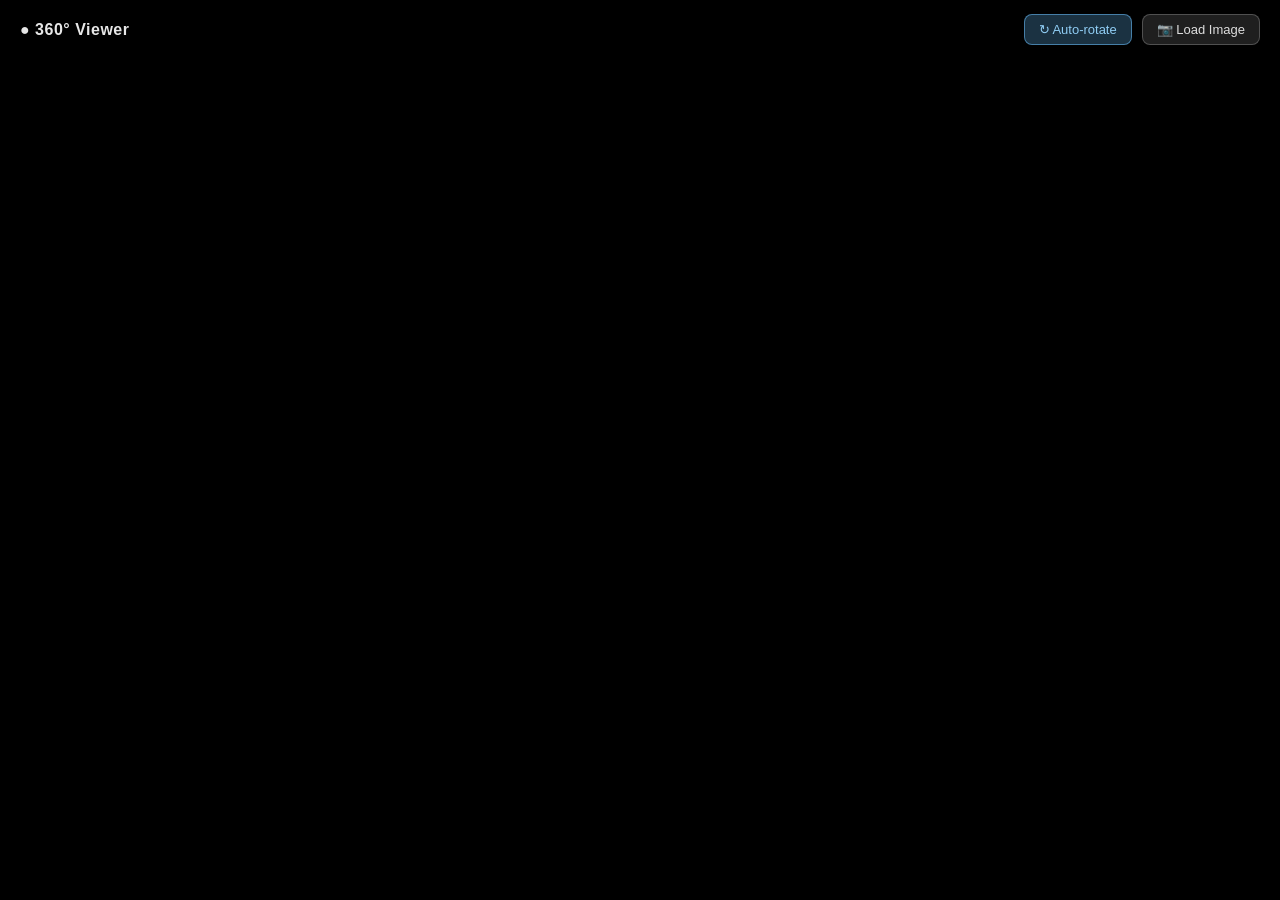
==== commit 638c1dc9: "Add multi-image navigation with prev/next arrows Supports loading up to 3 panoramic images (via file" ====
--- a/viewer-offline.html
+++ b/viewer-offline.html
@@ -83,25 +83,114 @@
   color: #90cdf4;
 }
 
-/* ── Bottom hint ─────────────────────────────────────── */
-#hint {
+/* ── Bottom navigation ───────────────────────────────── */
+#nav {
   position: fixed;
-  bottom: 22px;
+  bottom: 28px;
   left: 50%;
   transform: translateX(-50%);
-  color: rgba(255, 255, 255, 0.55);
-  font-size: 12.5px;
-  background: rgba(0, 0, 0, 0.45);
-  padding: 6px 16px;
-  border-radius: 20px;
+  display: flex;
+  align-items: center;
+  gap: 18px;
+  z-index: 10;
+  opacity: 0;
   pointer-events: none;
-  backdrop-filter: blur(6px);
-  z-index: 10;
-  transition: opacity 0.5s;
-}
-
-#hint.hidden {
+  transition: opacity 0.3s;
+}
+
+#nav.visible {
+  opacity: 1;
+  pointer-events: all;
+}
+
+.nav-arrow {
+  width: 48px;
+  height: 48px;
+  border-radius: 50%;
+  border: 1px solid rgba(255, 255, 255, 0.35);
+  background: rgba(0, 0, 0, 0.55);
+  color: #fff;
+  font-size: 20px;
+  cursor: pointer;
+  backdrop-filter: blur(8px);
+  display: flex;
+  align-items: center;
+  justify-content: center;
+  transition: background 0.18s, border-color 0.18s, transform 0.12s;
+  line-height: 1;
+}
+
+.nav-arrow:hover {
+  background: rgba(255, 255, 255, 0.18);
+  border-color: rgba(255, 255, 255, 0.6);
+}
+
+.nav-arrow:active {
+  transform: scale(0.92);
+}
+
+.nav-arrow:disabled {
+  opacity: 0.3;
+  cursor: default;
+}
+
+/* Dots */
+#dots {
+  display: flex;
+  gap: 10px;
+  align-items: center;
+}
+
+.dot {
+  width: 10px;
+  height: 10px;
+  border-radius: 50%;
+  background: rgba(255, 255, 255, 0.3);
+  border: 1px solid rgba(255, 255, 255, 0.5);
+  transition: background 0.2s, transform 0.2s;
+  cursor: pointer;
+}
+
+.dot.loaded {
+  background: rgba(255, 255, 255, 0.55);
+}
+
+.dot.active {
+  background: #fff;
+  transform: scale(1.25);
+  border-color: #fff;
+}
+
+/* ── Loading spinner ─────────────────────────────────── */
+#loading-overlay {
+  position: fixed;
+  inset: 0;
+  display: flex;
+  align-items: center;
+  justify-content: center;
+  background: rgba(0, 0, 0, 0.5);
+  z-index: 50;
   opacity: 0;
+  pointer-events: none;
+  transition: opacity 0.2s;
+}
+
+#loading-overlay.visible {
+  opacity: 1;
+  pointer-events: all;
+}
+
+#spinner {
+  width: 44px;
+  height: 44px;
+  border: 3px solid rgba(255, 255, 255, 0.2);
+  border-top-color: #fff;
+  border-radius: 50%;
+  animation: spin 0.75s linear infinite;
+}
+
+@keyframes spin {
+  to { transform: rotate(360deg); }
 }
 
 /* ── Drag-and-drop overlay ───────────────────────────── */
@@ -180,31 +269,35 @@
 const camera = new THREE.PerspectiveCamera(75, window.innerWidth / window.innerHeight, 0.1, 1000);
 camera.rotation.order = 'YXZ';
 
-// ── Panorama sphere ────────────────────────────────────────────────────────────
-// Scale(-1,1,1) flips normals inward so the texture is visible from inside.
+// ── Panorama sphere (normals flipped inward) ───────────────────────────────────
 const geometry = new THREE.SphereGeometry(500, 64, 32);
 geometry.scale(-1, 1, 1);
-
 const material = new THREE.MeshBasicMaterial({ map: buildPlaceholderTexture() });
 const sphere = new THREE.Mesh(geometry, material);
 scene.add(sphere);
 
+// ── Image slots ────────────────────────────────────────────────────────────────
+// Each slot stores the blob URL. We only keep ONE decoded THREE.Texture in GPU
+// memory at a time — the rest stay as cheap blob URLs until needed.
+const MAX_IMAGES = 3;
+const slots = [null, null, null]; // blob URL strings
+let currentIndex = 0;
+let isLoading = false;
+
 // ── Camera state ───────────────────────────────────────────────────────────────
-const rot = { x: 0, y: 0 };      // current (smoothed)
-const target = { x: 0, y: 0 };   // desired
-const fov = { cur: 75, tgt: 75, min: 20, max: 105 };
-const SMOOTH = 0.10;
-const ROT_SPEED = 0.0030;
+const rot    = { x: 0, y: 0 };
+const target = { x: 0, y: 0 };
+const fov    = { cur: 75, tgt: 75, min: 20, max: 105 };
+const SMOOTH     = 0.10;
+const ROT_SPEED  = 0.0030;
 const ZOOM_SPEED = 0.08;
 
-// ── Auto-rotate ────────────────────────────────────────────────────────────────
 let autoRotate = true;
 const AUTO_ROT_SPEED = 0.0003;
 
 // ── Mouse drag ────────────────────────────────────────────────────────────────
 let dragging = false;
 let lastX = 0, lastY = 0;
-
 const cv = renderer.domElement;
 cv.style.cursor = 'grab';
 
@@ -229,7 +322,6 @@
   target.y -= dx * ROT_SPEED;
   target.x -= dy * ROT_SPEED;
   target.x = clamp(target.x, -Math.PI / 2, Math.PI / 2);
-  showHintBriefly();
 });
 
 // ── Scroll / pinch zoom ────────────────────────────────────────────────────────
@@ -270,30 +362,118 @@
   }
 }, { passive: false });
 
-// ── Keyboard arrow / WASD ─────────────────────────────────────────────────────
+// ── Keyboard ──────────────────────────────────────────────────────────────────
 const keys = new Set();
-window.addEventListener('keydown', e => keys.add(e.key));
+window.addEventListener('keydown', e => {
+  keys.add(e.key);
+  if (e.key === 'ArrowLeft'  && !e.ctrlKey && !e.metaKey) navigateTo(currentIndex - 1);
+  if (e.key === 'ArrowRight' && !e.ctrlKey && !e.metaKey) navigateTo(currentIndex + 1);
+});
 window.addEventListener('keyup', e => keys.delete(e.key));
 
 function applyKeyboard() {
   const step = 0.018;
-  if (keys.has('ArrowLeft')  || keys.has('a') || keys.has('A')) target.y += step;
-  if (keys.has('ArrowRight') || keys.has('d') || keys.has('D')) target.y -= step;
-  if (keys.has('ArrowUp')    || keys.has('w') || keys.has('W')) target.x = clamp(target.x + step, -Math.PI / 2, Math.PI / 2);
-  if (keys.has('ArrowDown')  || keys.has('s') || keys.has('S')) target.x = clamp(target.x - step, -Math.PI / 2, Math.PI / 2);
+  if (keys.has('a') || keys.has('A')) target.y += step;
+  if (keys.has('d') || keys.has('D')) target.y -= step;
+  if (keys.has('w') || keys.has('W')) target.x = clamp(target.x + step, -Math.PI / 2, Math.PI / 2);
+  if (keys.has('s') || keys.has('S')) target.x = clamp(target.x - step, -Math.PI / 2, Math.PI / 2);
+}
+
+// ── Navigation ────────────────────────────────────────────────────────────────
+const navEl   = document.getElementById('nav');
+const prevBtn = document.getElementById('prev-btn');
+const nextBtn = document.getElementById('next-btn');
+const dotEls  = Array.from(document.querySelectorAll('.dot'));
+
+prevBtn.addEventListener('click', () => navigateTo(currentIndex - 1));
+nextBtn.addEventListener('click', () => navigateTo(currentIndex + 1));
+dotEls.forEach(dot => dot.addEventListener('click', () => navigateTo(Number(dot.dataset.index))));
+
+function navigateTo(index) {
+  const filled = slots.filter(Boolean).length;
+  if (filled < 2 || isLoading) return;
+  // Wrap around within the loaded range only
+  const maxLoaded = filled - 1;
+  index = ((index % filled) + filled) % filled;
+  if (index === currentIndex) return;
+  currentIndex = index;
+  applyCurrentSlot();
+}
+
+function applyCurrentSlot() {
+  const url = slots[currentIndex];
+  if (!url) return;
+
+  showLoading(true);
+  // Dispose the old texture to free GPU memory before loading the next one
+  if (material.map && material.map.isCanvasTexture === undefined) {
+    material.map.dispose();
+  }
+
+  new THREE.TextureLoader().load(
+    url,
+    tex => {
+      material.map = tex;
+      material.needsUpdate = true;
+      showLoading(false);
+      updateNav();
+    },
+    undefined,
+    () => showLoading(false)
+  );
+}
+
+function updateNav() {
+  const filled = slots.filter(Boolean).length;
+  navEl.classList.toggle('visible', filled >= 2);
+
+  dotEls.forEach((dot, i) => {
+    dot.classList.toggle('loaded', Boolean(slots[i]));
+    dot.classList.toggle('active', i === currentIndex);
+    // Hide dots for slots that will never be used if < 3 images loaded
+    dot.style.display = (i < MAX_IMAGES) ? '' : 'none';
+  });
+
+  // Dim dots for empty slots
+  dotEls.forEach((dot, i) => {
+    dot.style.opacity = slots[i] ? '1' : '0.25';
+  });
+
+  prevBtn.disabled = false;
+  nextBtn.disabled = false;
 }
 
 // ── File loading ───────────────────────────────────────────────────────────────
-const loadBtn  = document.getElementById('load-btn');
+const loadBtn   = document.getElementById('load-btn');
 const fileInput = document.getElementById('file-input');
 
 loadBtn.addEventListener('click', () => fileInput.click());
 
 fileInput.addEventListener('change', e => {
-  const file = e.target.files[0];
-  if (file) loadImageFile(file);
+  handleFiles(Array.from(e.target.files));
   fileInput.value = '';
 });
+
+function handleFiles(files) {
+  // Accept up to MAX_IMAGES; fill slots starting from the first empty one,
+  // or overwrite from slot 0 if all are already filled.
+  const imageFiles = files.filter(f => f.type.startsWith('image/')).slice(0, MAX_IMAGES);
+  if (!imageFiles.length) return;
+
+  // Revoke old blob URLs to release memory before replacing
+  const firstEmpty = slots.findIndex(s => !s);
+  const startSlot  = firstEmpty === -1 ? 0 : firstEmpty;
+
+  imageFiles.forEach((file, i) => {
+    const slotIndex = (startSlot + i) % MAX_IMAGES;
+    if (slots[slotIndex]) URL.revokeObjectURL(slots[slotIndex]);
+    slots[slotIndex] = URL.createObjectURL(file);
+  });
+
+  // Jump to the first newly loaded slot and display it
+  currentIndex = startSlot % MAX_IMAGES;
+  applyCurrentSlot();
+}
 
 // ── Drag-and-drop ──────────────────────────────────────────────────────────────
 const dropOverlay = document.getElementById('dropzone-overlay');
@@ -316,8 +496,7 @@
   e.preventDefault();
   dragCounter = 0;
   dropOverlay.classList.remove('active');
-  const file = e.dataTransfer.files[0];
-  if (file && file.type.startsWith('image/')) loadImageFile(file);
+  handleFiles(Array.from(e.dataTransfer.files));
 });
 
 // ── Auto-rotate toggle ─────────────────────────────────────────────────────────
@@ -334,28 +513,20 @@
   renderer.setSize(window.innerWidth, window.innerHeight);
 });
 
-// ── Hint auto-hide ─────────────────────────────────────────────────────────────
-const hint = document.getElementById('hint');
-let hintTimer = null;
-
-function showHintBriefly() {
-  hint.classList.remove('hidden');
-  clearTimeout(hintTimer);
-  hintTimer = setTimeout(() => hint.classList.add('hidden'), 3000);
-}
-
-// Hide hint after 5 seconds on first load
-setTimeout(() => hint.classList.add('hidden'), 5000);
+// ── Loading overlay ────────────────────────────────────────────────────────────
+const loadingOverlay = document.getElementById('loading-overlay');
+
+function showLoading(on) {
+  isLoading = on;
+  loadingOverlay.classList.toggle('visible', on);
+}
 
 // ── Animation loop ─────────────────────────────────────────────────────────────
 function animate() {
   requestAnimationFrame(animate);
-
   applyKeyboard();
 
-  if (autoRotate && !dragging) {
-    target.y -= AUTO_ROT_SPEED;
-  }
+  if (autoRotate && !dragging) target.y -= AUTO_ROT_SPEED;
 
   rot.x += (target.x - rot.x) * SMOOTH;
   rot.y += (target.y - rot.y) * SMOOTH;
@@ -382,24 +553,13 @@
   );
 }
 
-function loadImageFile(file) {
-  const url = URL.createObjectURL(file);
-  new THREE.TextureLoader().load(url, tex => {
-    material.map = tex;
-    material.needsUpdate = true;
-    URL.revokeObjectURL(url);
-  });
-}
-
 // ── Placeholder texture ────────────────────────────────────────────────────────
 function buildPlaceholderTexture() {
   const W = 2048, H = 1024;
   const canvas = document.createElement('canvas');
-  canvas.width = W;
-  canvas.height = H;
+  canvas.width = W; canvas.height = H;
   const ctx = canvas.getContext('2d');
 
-  // Sky
   const sky = ctx.createLinearGradient(0, 0, 0, H * 0.58);
   sky.addColorStop(0,   '#0b0f1a');
   sky.addColorStop(0.5, '#0d1b3e');
@@ -407,14 +567,12 @@
   ctx.fillStyle = sky;
   ctx.fillRect(0, 0, W, H * 0.58);
 
-  // Ground
   const ground = ctx.createLinearGradient(0, H * 0.58, 0, H);
   ground.addColorStop(0, '#1c3a10');
   ground.addColorStop(1, '#0e1f08');
   ctx.fillStyle = ground;
   ctx.fillRect(0, H * 0.58, W, H * 0.42);
 
-  // Horizon glow
   const glow = ctx.createLinearGradient(0, H * 0.46, 0, H * 0.68);
   glow.addColorStop(0,   'transparent');
   glow.addColorStop(0.4, 'rgba(255,120,40,0.18)');
@@ -423,55 +581,39 @@
   ctx.fillStyle = glow;
   ctx.fillRect(0, H * 0.46, W, H * 0.22);
 
-  // Stars
   const rng = mulberry32(42);
   for (let i = 0; i < 320; i++) {
-    const x = rng() * W;
-    const y = rng() * H * 0.54;
-    const r = rng() * 1.6 + 0.3;
-    const alpha = rng() * 0.6 + 0.4;
+    const x = rng() * W, y = rng() * H * 0.54;
+    const r = rng() * 1.6 + 0.3, a = rng() * 0.6 + 0.4;
     ctx.beginPath();
     ctx.arc(x, y, r, 0, Math.PI * 2);
-    ctx.fillStyle = `rgba(255,255,255,${alpha.toFixed(2)})`;
+    ctx.fillStyle = `rgba(255,255,255,${a.toFixed(2)})`;
     ctx.fill();
   }
 
-  // Grid lines on ground for depth cue
   ctx.strokeStyle = 'rgba(80,160,60,0.15)';
   ctx.lineWidth = 1;
   for (let i = 0; i < 20; i++) {
     const x = (i / 20) * W;
-    ctx.beginPath();
-    ctx.moveTo(x, H * 0.58);
-    ctx.lineTo(W / 2, H);
-    ctx.stroke();
+    ctx.beginPath(); ctx.moveTo(x, H * 0.58); ctx.lineTo(W / 2, H); ctx.stroke();
   }
   for (let j = 0; j < 8; j++) {
     const y = H * 0.58 + (j / 8) * H * 0.42;
-    ctx.beginPath();
-    ctx.moveTo(0, y);
-    ctx.lineTo(W, y);
-    ctx.stroke();
+    ctx.beginPath(); ctx.moveTo(0, y); ctx.lineTo(W, y); ctx.stroke();
   }
 
-  // Centre instructions
-  drawText(ctx, 'Load a 360° panoramic image', W / 2, H / 2 - 14, 'bold 40px sans-serif', 'rgba(255,255,255,0.80)');
-  drawText(ctx, 'Click "Load Image" or drag & drop a file here', W / 2, H / 2 + 40, '26px sans-serif', 'rgba(255,255,255,0.45)');
+  drawText(ctx, 'Load up to 3 panoramic images', W / 2, H / 2 - 14, 'bold 40px sans-serif', 'rgba(255,255,255,0.80)');
+  drawText(ctx, 'Click “Load Images” or drag & drop up to 3 files', W / 2, H / 2 + 44, '26px sans-serif', 'rgba(255,255,255,0.45)');
 
   return new THREE.CanvasTexture(canvas);
 }
 
 function drawText(ctx, text, x, y, font, color) {
-  ctx.font = font;
-  ctx.textAlign = 'center';
-  ctx.textBaseline = 'middle';
-  ctx.fillStyle = 'rgba(0,0,0,0.4)';
-  ctx.fillText(text, x + 2, y + 2);
-  ctx.fillStyle = color;
-  ctx.fillText(text, x, y);
-}
-
-// Deterministic seeded RNG (Mulberry32) for consistent star placement
+  ctx.font = font; ctx.textAlign = 'center'; ctx.textBaseline = 'middle';
+  ctx.fillStyle = 'rgba(0,0,0,0.4)'; ctx.fillText(text, x + 2, y + 2);
+  ctx.fillStyle = color; ctx.fillText(text, x, y);
+}
+
 function mulberry32(seed) {
   return function () {
     seed |= 0; seed = seed + 0x6d2b79f5 | 0;
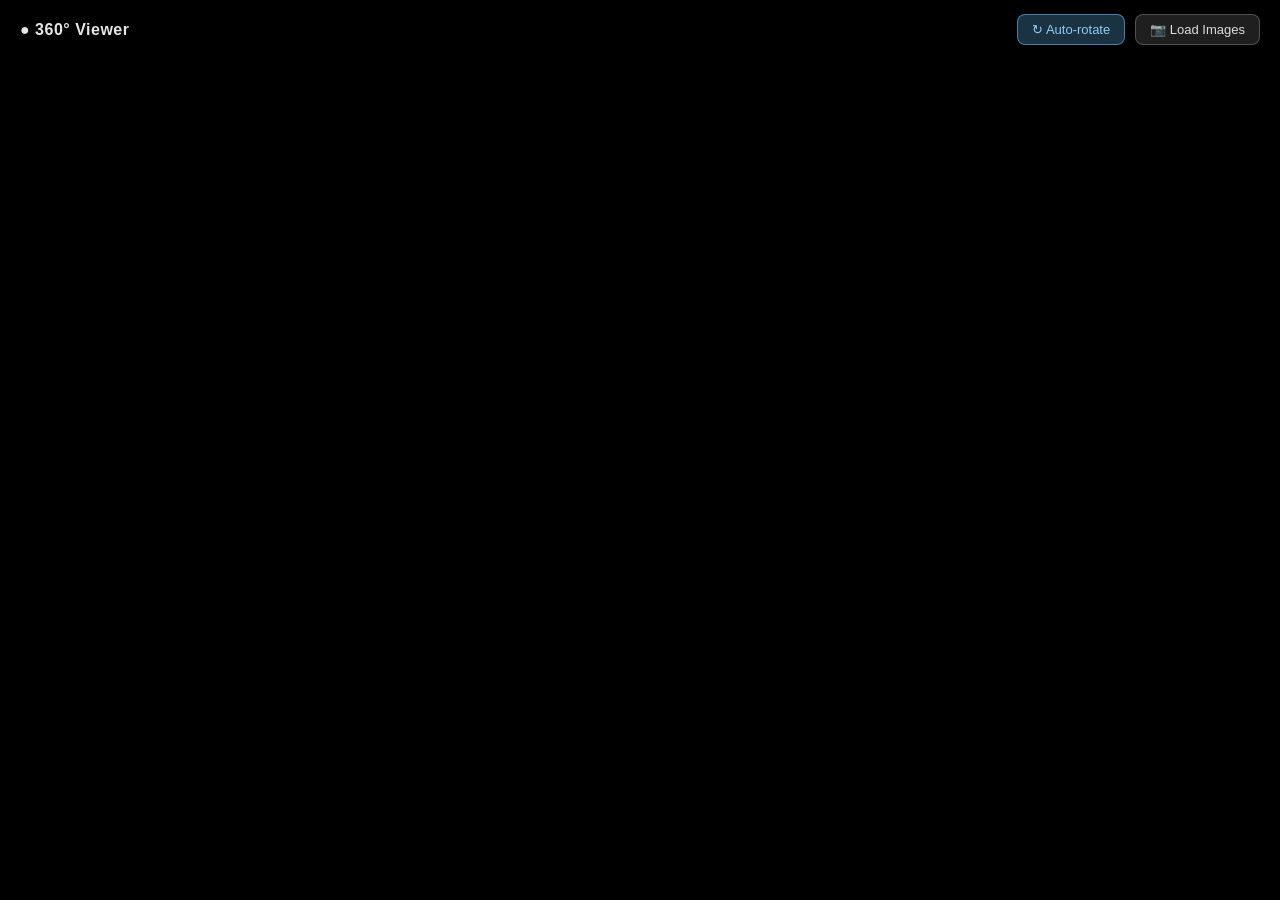
==== commit febcc20f: "Hardcode the 3 VR archive panoramas; embed them in offline build viewer.js now auto-loads the three " ====
--- a/viewer-offline.html
+++ b/viewer-offline.html
@@ -234,16 +234,26 @@
         <button id="autorotate-btn" class="toolbar-btn active" title="Toggle auto-rotate">
           &#8635; Auto-rotate
         </button>
-        <button id="load-btn" class="toolbar-btn">&#128247; Load Image</button>
-        <input type="file" id="file-input" accept="image/*" />
+        <button id="load-btn" class="toolbar-btn">&#128247; Load Images</button>
+        <input type="file" id="file-input" accept="image/*" multiple />
       </div>
     </div>
   </div>
 
-  <div id="hint">Drag to look around &nbsp;&middot;&nbsp; Scroll to zoom</div>
+  <div id="nav">
+    <button id="prev-btn" class="nav-arrow" aria-label="Previous image">&#8592;</button>
+    <div id="dots">
+      <span class="dot" data-index="0"></span>
+      <span class="dot" data-index="1"></span>
+      <span class="dot" data-index="2"></span>
+    </div>
+    <button id="next-btn" class="nav-arrow" aria-label="Next image">&#8594;</button>
+  </div>
+
+  <div id="loading-overlay"><div id="spinner"></div></div>
 
   <div id="dropzone-overlay">
-    <div id="dropzone-label">Drop your 360&#xB0; image here</div>
+    <div id="dropzone-label">Drop up to 3 images here</div>
   </div>
 
   <script type="module">
@@ -276,13 +286,21 @@
 const sphere = new THREE.Mesh(geometry, material);
 scene.add(sphere);
 
+// ── Default images — replaced with base64 data URIs in the offline build ───────
+const DEFAULT_IMAGES = [
+  '[data-uri]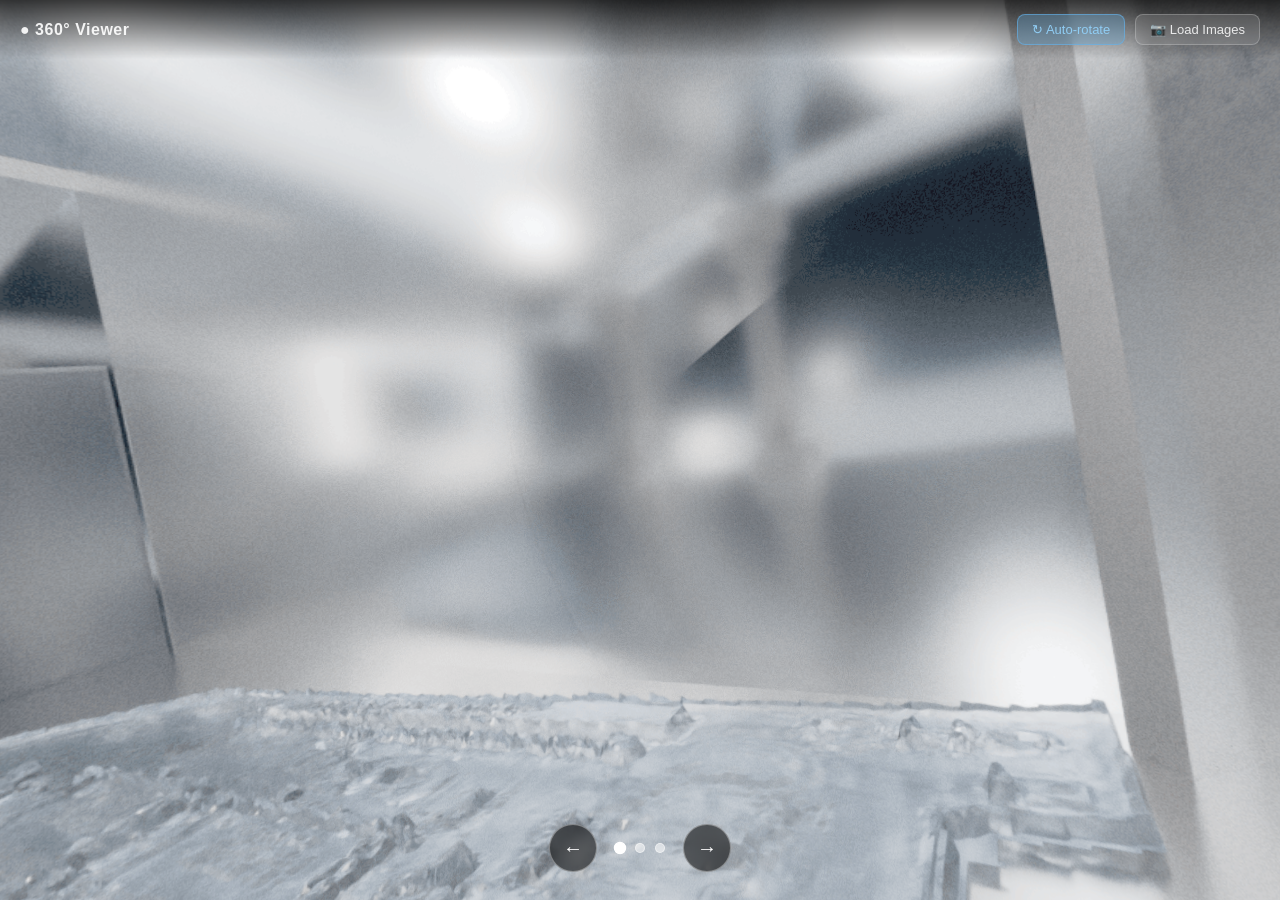
==== commit 9d6d6a6e: "Switch offline build to Three.js UMD build to fix Android black screen three.module.min.js is an ES-" ====
--- a/viewer-offline.html
+++ b/viewer-offline.html
@@ -256,17 +256,44 @@
     <div id="dropzone-label">Drop up to 3 images here</div>
   </div>
 
-  <script type="module">
+  <!-- Pre-decoded panorama images. Using <img> src avoids XHR so this works
+       on Android content:// and file:// origins. -->
+  <img id="pano-0" src="[data-uri]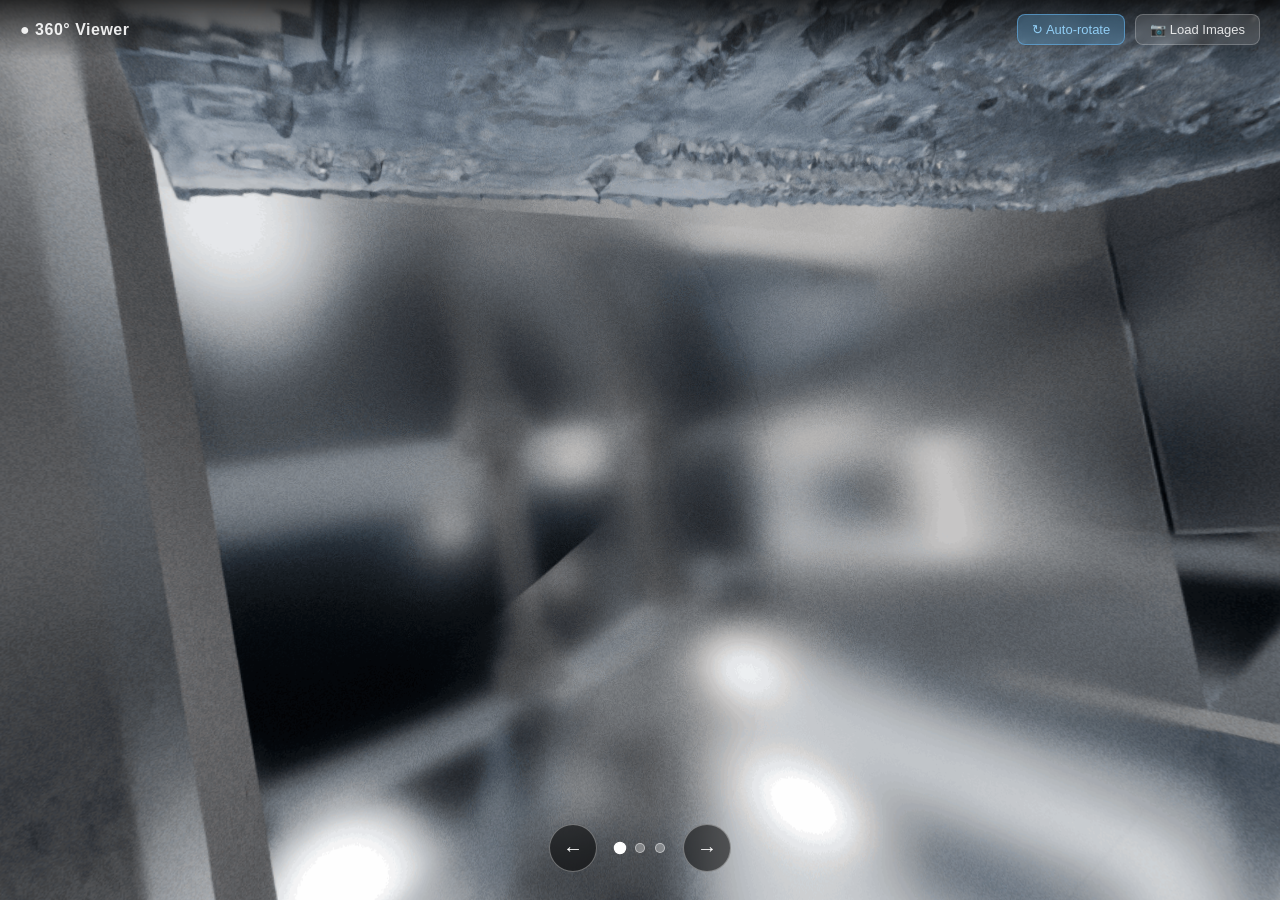
==== commit ec781e7e: "Replace Three.js with raw WebGL for Android compatibility Three.js (both ES-module and UMD builds) f" ====
--- a/viewer-offline.html
+++ b/viewer-offline.html
@@ -231,9 +231,7 @@
     <div id="toolbar">
       <span id="logo">&#9679; 360&#xB0; Viewer</span>
       <div id="toolbar-actions">
-        <button id="autorotate-btn" class="toolbar-btn active" title="Toggle auto-rotate">
-          &#8635; Auto-rotate
-        </button>
+        <button id="autorotate-btn" class="toolbar-btn active">&#8635; Auto-rotate</button>
         <button id="load-btn" class="toolbar-btn">&#128247; Load Images</button>
         <input type="file" id="file-input" accept="image/*" multiple />
       </div>
@@ -241,13 +239,13 @@
   </div>
 
   <div id="nav">
-    <button id="prev-btn" class="nav-arrow" aria-label="Previous image">&#8592;</button>
+    <button id="prev-btn" class="nav-arrow" aria-label="Previous">&#8592;</button>
     <div id="dots">
       <span class="dot" data-index="0"></span>
       <span class="dot" data-index="1"></span>
       <span class="dot" data-index="2"></span>
     </div>
-    <button id="next-btn" class="nav-arrow" aria-label="Next image">&#8594;</button>
+    <button id="next-btn" class="nav-arrow" aria-label="Next">&#8594;</button>
   </div>
 
   <div id="loading-overlay"><div id="spinner"></div></div>
@@ -256,216 +254,202 @@
     <div id="dropzone-label">Drop up to 3 images here</div>
   </div>
 
-  <!-- Pre-decoded panorama images. Using <img> src avoids XHR so this works
-       on Android content:// and file:// origins. -->
-  <img id="pano-0" src="[data-uri]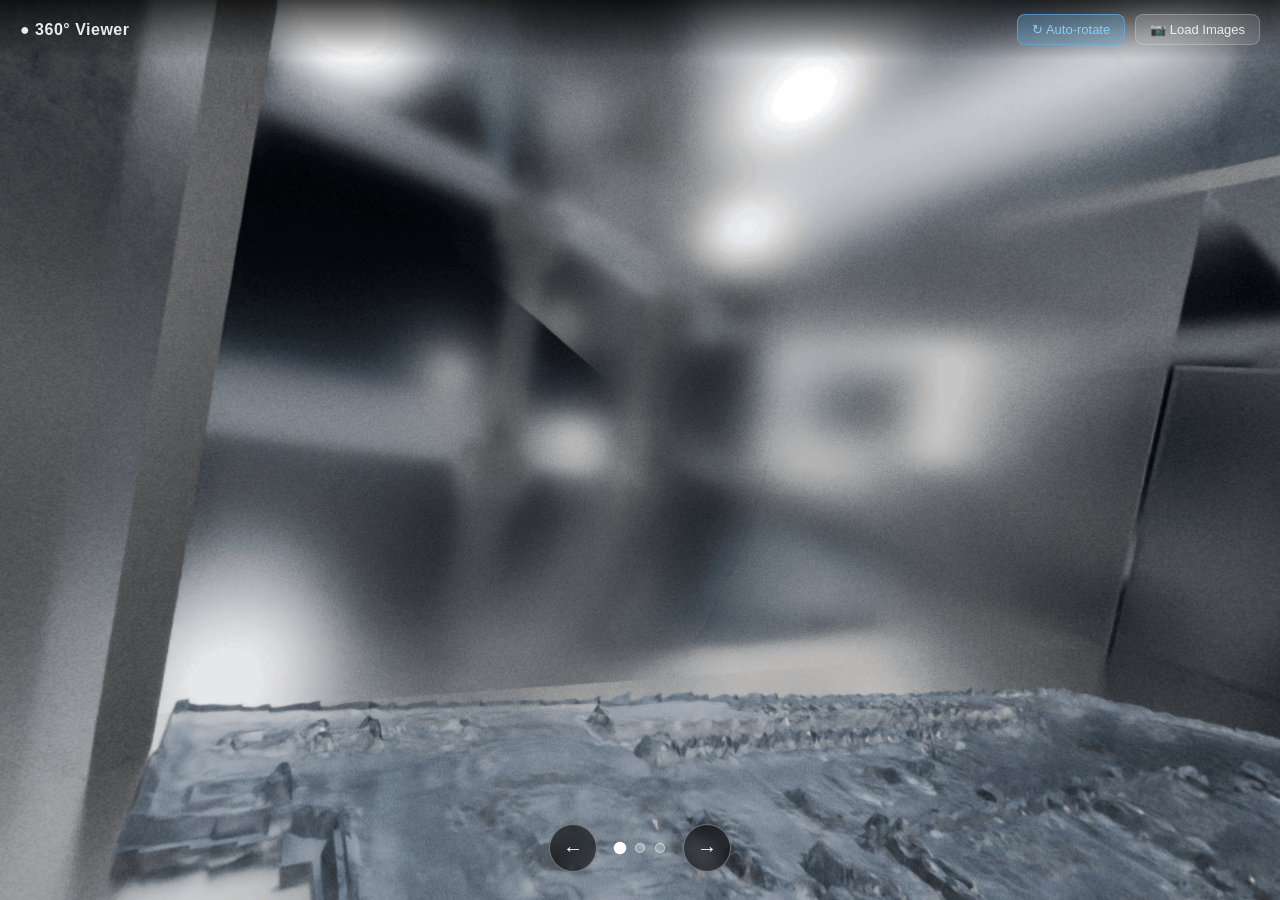
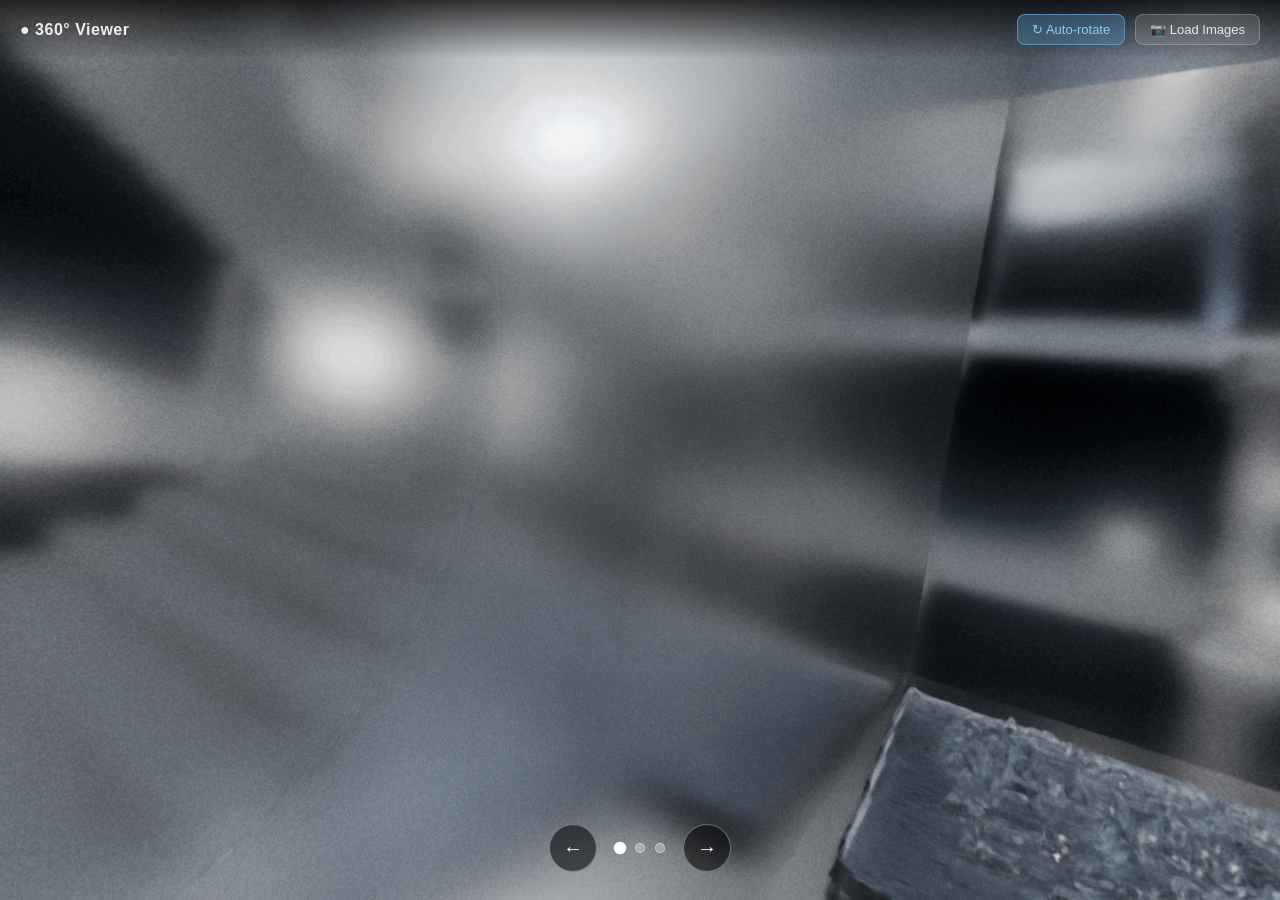
